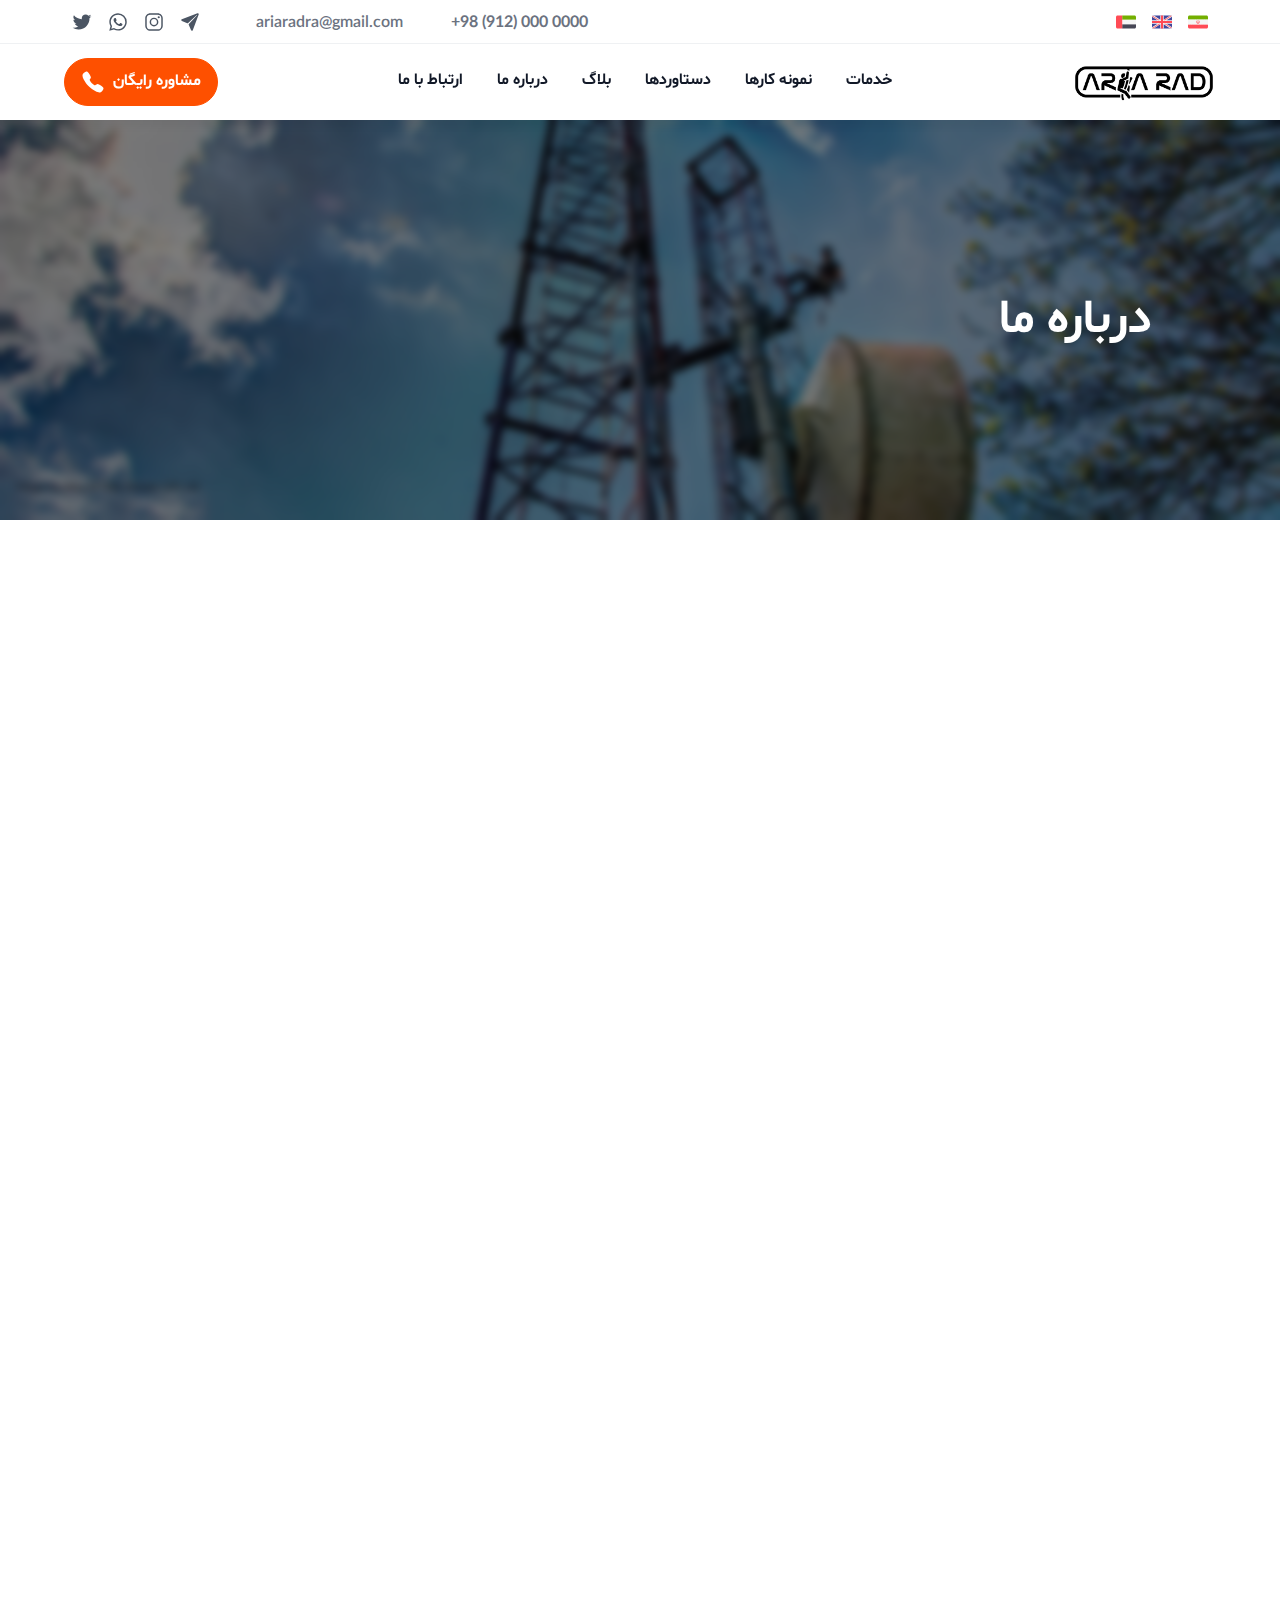
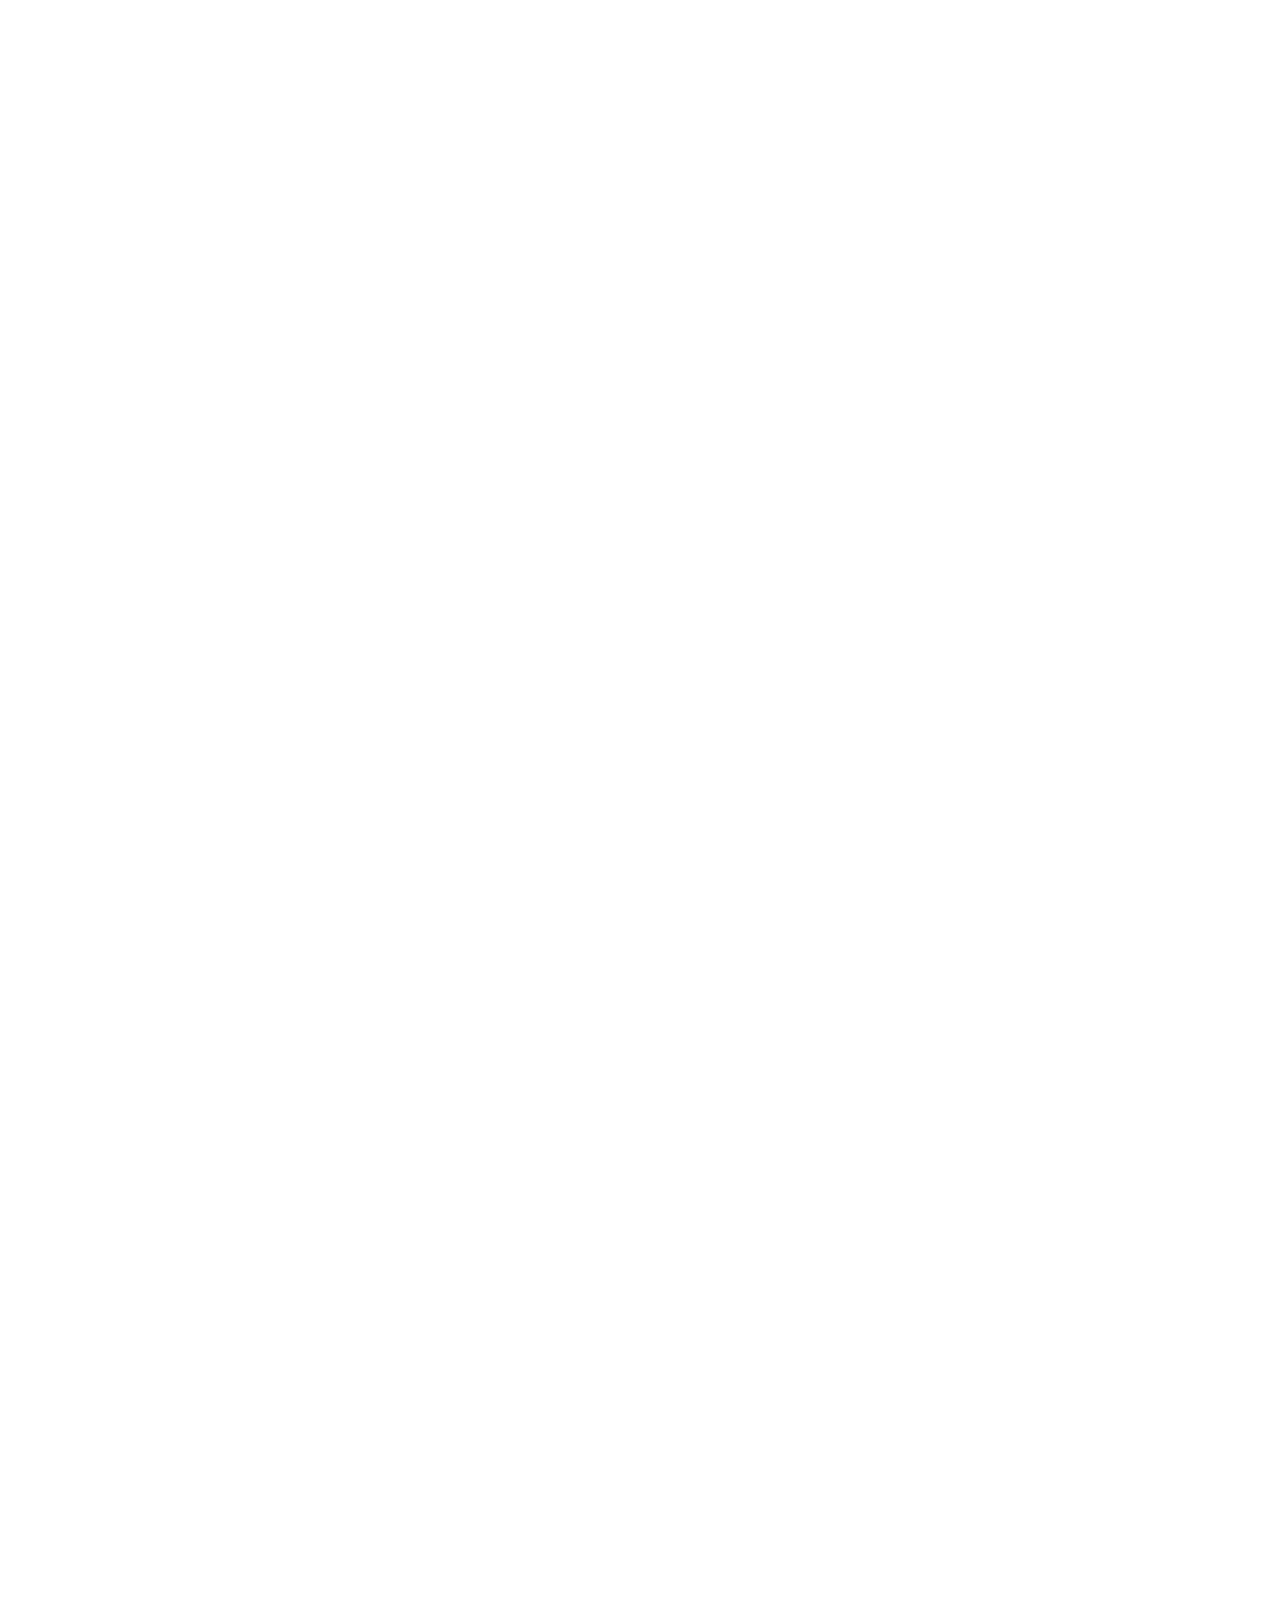
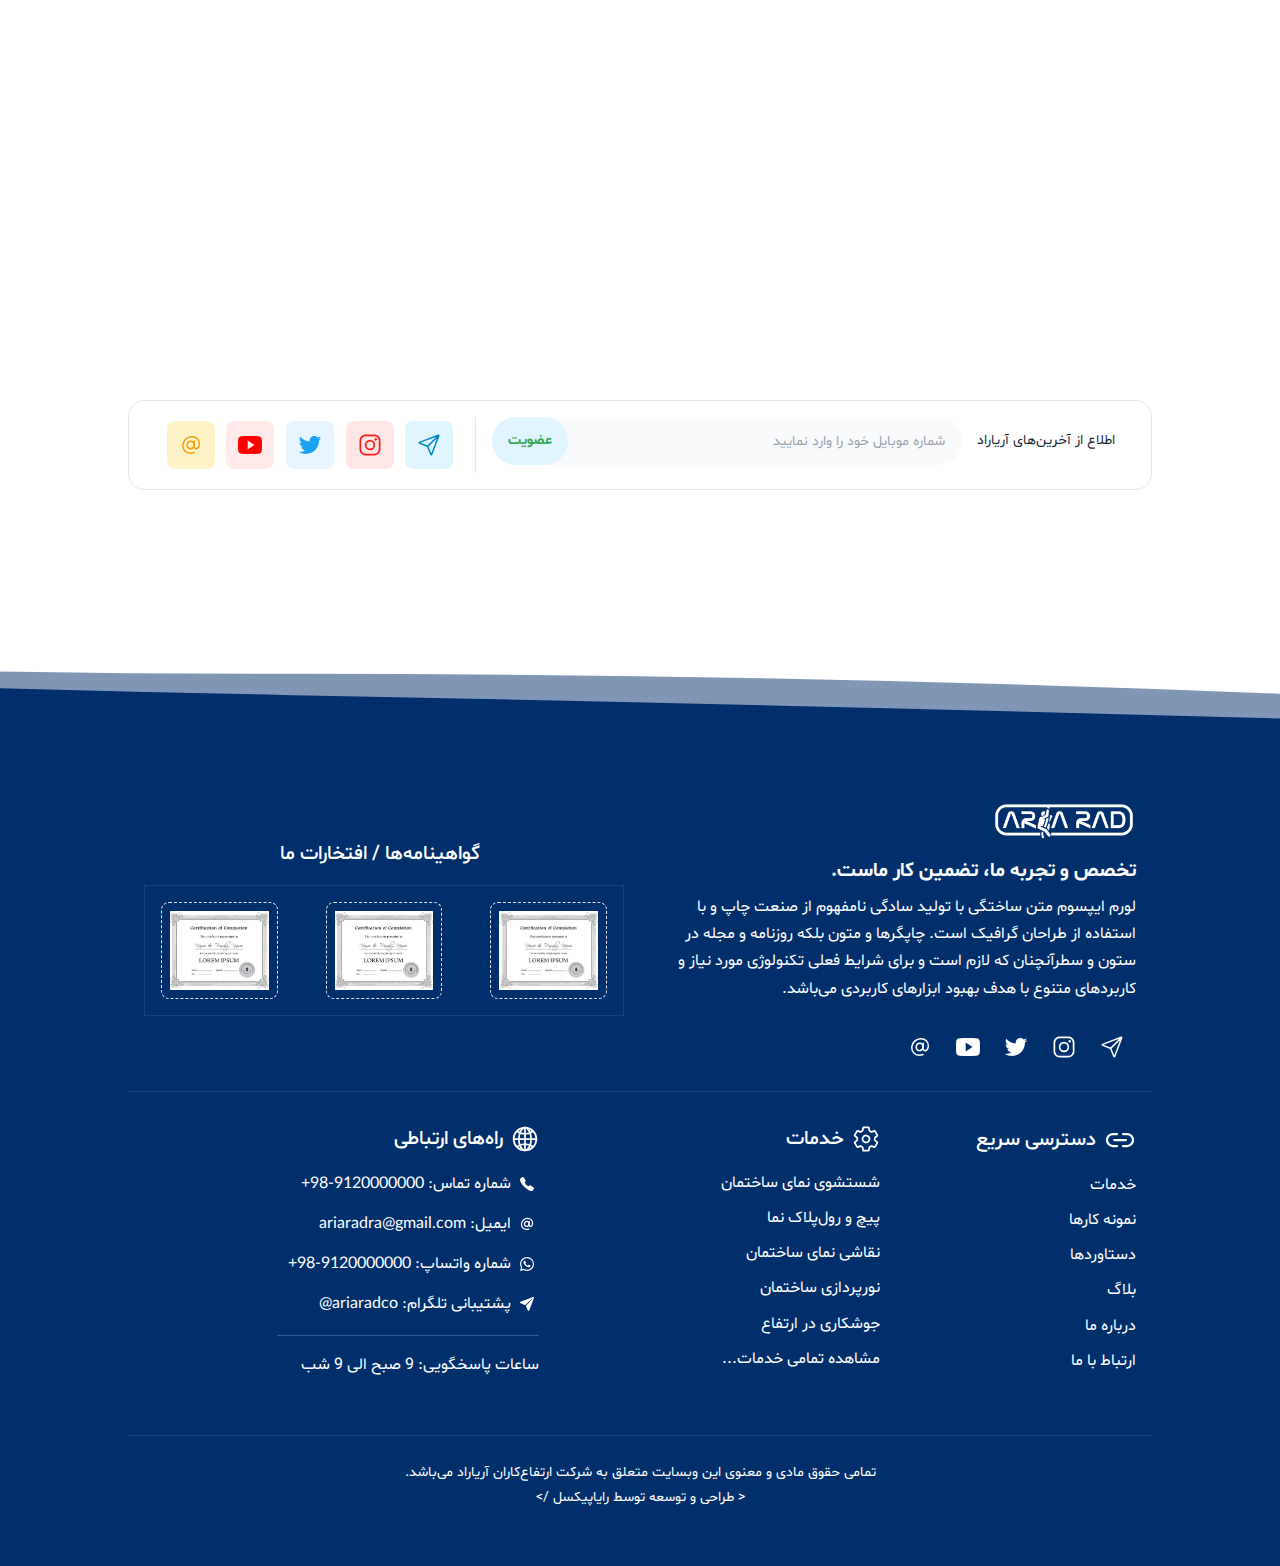
==== about.html @ 6d5ae5bd "+" ====
<!DOCTYPE html>
<html lang="fa-IR" dir="rtl" data-theme="light">

<head>
    <!-- BEGIN: Default Head -->

    <!-- BEGIN: HTML Meta Tags -->
    <meta charset="UTF-8" />
    <meta http-equiv="X-UA-Compatible" content="IE=edge" />
    <meta name="viewport" content="width=device-width, initial-scale=1.0" />
    <meta name="theme-color" content="#FF9900" />
    <meta name="description" content="Aria Rad - Rope Access" />
    <meta name="keywords" content="Aria Rad - Rope Access" />
    <meta name="author" content="Aria Rad - Rope Access" />
    <link href="./assets/img/logo.png" rel="shortcut icon" />
    <title>Aria Rad - Rope Access</title>
    <link rel="home" href="https://ariarad-co.com" />
    <!-- END: HTML Meta Tags -->

    <!-- BEGIN: Facebook Meta Tags -->
    <meta property="og:url" content="https://ariarad-co.com/" />
    <meta property="og:locale" content="fa_IR" />
    <meta property="og:type" content="website" />
    <meta property="og:title" content="Aria Rad - Rope Access" />
    <meta property="og:site_name" content="Aria Rad - Rope Access" />
    <meta property="og:description" content="Aria Rad - Rope Access" />
    <!-- END: Facebook Meta Tags -->

    <!-- BEGIN: Twitter Meta Tags -->
    <meta name="twitter:card" content="summary_large_image" />
    <meta property="twitter:domain" content="ariarad-co.com" />
    <meta property="twitter:url" content="https://ariarad-co.com/" />
    <meta name="twitter:title" content="Aria Rad - Rope Access" />
    <meta name="twitter:description" content="Aria Rad - Rope Access" />
    <!-- END: Twitter Meta Tags -->

    <!-- END: Default Head -->

    
  <script type="module" crossorigin src="./assets/js/ignore.js"></script>
    <link rel="modulepreload" href="./assets/js/index.js">
    <link rel="stylesheet" href="./assets/css/index.css">
  </head>

<body>
    <div class="app" x-data="{mobileMenuOpen: false, toggleMenu() { this.mobileMenuOpen = ! this.mobileMenuOpen }, contactOpen: false, toggleContact() { this.contactOpen = ! this.contactOpen }, sticky: false,
    lastPos: window.scrollY + 0,
    scroll() {
        if (window.innerWidth >= 1024) {
            this.sticky = window.scrollY > this.$refs.header.offsetHeight;
        } else {
            this.sticky = false;
        }
        this.lastPos = window.scrollY;
    }}">
        <!-- BEGIN: Loader -->
        <!-- <div id="preloader"
            class="bg-theme-blue z-50 fixed top-0 bottom-0 left-0 right-0 w-screen h-screen overflow-hidden grid justify-center items-center select-none">
            <div class="text-white text-6xl animate-pulse opacity-75">RAYA PIXEL</div>
            <span class="sr-only">Site Pre-Loader</span>
        </div> -->
        <!-- END: Loader -->

        <!-- BEGIN: Desktop Top Header -->
        <header id="top-header"
            class="hidden bg-white lg:flex items-center justify-center z-10 border-b border-opacity-60 w-full h-11 lg:px-16"
            x-ref="header">
            <!-- BEGIN: Desktop Top Header Start Section -->
            <div class="w-3/12 h-11 lg:flex items-center justify-start">
                <!-- BEGIN: Language Buttons -->
                <a href="#" class="btn btn-sm border-none bg-transparent hover:bg-transparent p-0 mx-2">
                    <img src="./assets/img/iran.svg" width="20" height="20" alt="" loading="lazy" />
                </a>
                <a href="#" class="btn btn-sm border-none bg-transparent hover:bg-transparent p-0 mx-2">
                    <img src="./assets/img/uk.svg" width="20" height="20" alt="" loading="lazy" />
                </a>
                <a href="#" class="btn btn-sm border-none bg-transparent hover:bg-transparent p-0 mx-2">
                    <img src="./assets/img/uae.svg" width="20" height="20" alt="" loading="lazy" />
                </a>
                <!-- END: Language Buttons -->
            </div>
            <!-- END: Desktop Top Header Start Section -->

            <!-- BEGIN: Desktop Top Header End Section -->
            <div class="w-9/12 h-11 lg:flex items-center justify-end">
                <!-- BEGIN: Desktop Header Mobile Number -->
                <a href="tel:09120000000"
                    class="inline-flex w-max h-full place-items-center ml-6 font-bold font-lato text-gray-500"
                    dir="ltr">
                    +98 (912) 000 0000
                </a>
                <!-- END: Desktop Header Mobile Number -->

                <!-- BEGIN: Desktop Header Mail Address -->
                <a href="mailto:ariaradra@gmail.com"
                    class="inline-flex w-max h-full place-items-center mx-6 font-semibold font-lato text-gray-500"
                    dir="ltr">
                    ariaradra@gmail.com
                </a>
                <!-- END: Desktop Header Mail Address -->

                <!-- BEGIN: Desktop Header Social Media Icons -->
                <div class="h-12 flex items-center justify-between mr-6">
                    <a href="tg://resolve?domain=ariaradco" class="telegram mx-2 text-gray-600">
                        <svg xmlns="http://www.w3.org/2000/svg" width="20" height="20" viewBox="0 0 512 512">
                            <path
                                d="M473 39.05a24 24 0 00-25.5-5.46L47.47 185h-.08a24 24 0 001 45.16l.41.13 137.3 58.63a16 16 0 0015.54-3.59L422 80a7.07 7.07 0 0110 10L226.66 310.26a16 16 0 00-3.59 15.54l58.65 137.38c.06.2.12.38.19.57 3.2 9.27 11.3 15.81 21.09 16.25h1a24.63 24.63 0 0023-15.46L478.39 64.62A24 24 0 00473 39.05z"
                                fill="currentColor" />
                        </svg>
                    </a>
                    <a href="https://instagram.com/ariaradco" class="instagram mx-2 text-gray-600">
                        <svg xmlns="http://www.w3.org/2000/svg" width="20" height="20" viewBox="0 0 512 512">
                            <path
                                d="M349.33 69.33a93.62 93.62 0 0193.34 93.34v186.66a93.62 93.62 0 01-93.34 93.34H162.67a93.62 93.62 0 01-93.34-93.34V162.67a93.62 93.62 0 0193.34-93.34h186.66m0-37.33H162.67C90.8 32 32 90.8 32 162.67v186.66C32 421.2 90.8 480 162.67 480h186.66C421.2 480 480 421.2 480 349.33V162.67C480 90.8 421.2 32 349.33 32z"
                                fill="currentColor" />
                            <path
                                d="M377.33 162.67a28 28 0 1128-28 27.94 27.94 0 01-28 28zM256 181.33A74.67 74.67 0 11181.33 256 74.75 74.75 0 01256 181.33m0-37.33a112 112 0 10112 112 112 112 0 00-112-112z"
                                fill="currentColor" />
                        </svg>
                    </a>
                    <a href="https://wa.me/989120000000" class="whatsapp mx-2 text-gray-600">
                        <svg xmlns="http://www.w3.org/2000/svg" width="20" height="20" viewBox="0 0 512 512">
                            <path
                                d="M414.73 97.1A222.14 222.14 0 00256.94 32C134 32 33.92 131.58 33.87 254a220.61 220.61 0 0029.78 111L32 480l118.25-30.87a223.63 223.63 0 00106.6 27h.09c122.93 0 223-99.59 223.06-222A220.18 220.18 0 00414.73 97.1zM256.94 438.66h-.08a185.75 185.75 0 01-94.36-25.72l-6.77-4-70.17 18.32 18.73-68.09-4.41-7A183.46 183.46 0 0171.53 254c0-101.73 83.21-184.5 185.48-184.5a185 185 0 01185.33 184.64c-.04 101.74-83.21 184.52-185.4 184.52zm101.69-138.19c-5.57-2.78-33-16.2-38.08-18.05s-8.83-2.78-12.54 2.78-14.4 18-17.65 21.75-6.5 4.16-12.07 1.38-23.54-8.63-44.83-27.53c-16.57-14.71-27.75-32.87-31-38.42s-.35-8.56 2.44-11.32c2.51-2.49 5.57-6.48 8.36-9.72s3.72-5.56 5.57-9.26.93-6.94-.46-9.71-12.54-30.08-17.18-41.19c-4.53-10.82-9.12-9.35-12.54-9.52-3.25-.16-7-.2-10.69-.2a20.53 20.53 0 00-14.86 6.94c-5.11 5.56-19.51 19-19.51 46.28s20 53.68 22.76 57.38 39.3 59.73 95.21 83.76a323.11 323.11 0 0031.78 11.68c13.35 4.22 25.5 3.63 35.1 2.2 10.71-1.59 33-13.42 37.63-26.38s4.64-24.06 3.25-26.37-5.11-3.71-10.69-6.48z"
                                fill-rule="evenodd" fill="currentColor" />
                        </svg>
                    </a>
                    <a href="https://twitter.com/ariaradco" class="twitter mx-2 text-gray-600">
                        <svg xmlns="http://www.w3.org/2000/svg" width="20" height="20" viewBox="0 0 512 512">
                            <path
                                d="M496 109.5a201.8 201.8 0 01-56.55 15.3 97.51 97.51 0 0043.33-53.6 197.74 197.74 0 01-62.56 23.5A99.14 99.14 0 00348.31 64c-54.42 0-98.46 43.4-98.46 96.9a93.21 93.21 0 002.54 22.1 280.7 280.7 0 01-203-101.3A95.69 95.69 0 0036 130.4c0 33.6 17.53 63.3 44 80.7A97.5 97.5 0 0135.22 199v1.2c0 47 34 86.1 79 95a100.76 100.76 0 01-25.94 3.4 94.38 94.38 0 01-18.51-1.8c12.51 38.5 48.92 66.5 92.05 67.3A199.59 199.59 0 0139.5 405.6a203 203 0 01-23.5-1.4A278.68 278.68 0 00166.74 448c181.36 0 280.44-147.7 280.44-275.8 0-4.2-.11-8.4-.31-12.5A198.48 198.48 0 00496 109.5z"
                                fill="currentColor" />
                        </svg>
                    </a>
                </div>
                <!-- END: Desktop Header Social Media Icons -->
            </div>
            <!-- END: Desktop Top Header End Section -->
        </header>
        <!-- ENd: Desktop Top Header -->

        <!-- BEGIN: Navbar -->
        <nav id="navbar-side"
            class="navbar-slide z-10 bg-white fixed lg:absolute top-0 lg:top-11 right-0 left-0 flex items-center justify-between w-full min-h-mobile-nav lg:min-h-nav border-none mx-auto py-2 lg:py-0 px-2 lg:px-16"
            @scroll.window="scroll()" :class="sticky && 'sticky'">

            <!-- BEGIN: Site Logo Mobile/Tablet -->
            <a href="#" class="lg:hidden mx-2">
                <img src="./assets/img/logo.png" alt="" width="96" height="48" loading="lazy" />
                <span class="sr-only">Site Logo Mobile</span>
            </a>
            <!-- END: Site Logo Mobile/Tablet -->

            <!-- BEGIN: Mobile Menu Buttons -->
            <div class="order-first lg:hidden flex place-items-center">
                <!-- Navigation Menu Open/Close Button -->
                <button id="mobile-nav-btn"
                    class="text-gray-800 btn p-0 mx-2 bg-transparent hover:bg-transparent border-none"
                    @click="toggleMenu()">
                    <svg xmlns="http://www.w3.org/2000/svg" width="32" height="32" viewBox="0 0 24 24" fill="none"
                        stroke="currentColor" stroke-width="1.5" stroke-linecap="round" stroke-linejoin="round"
                        class="transform -rotate-90">
                        <line x1="18" y1="24" x2="18" y2="10"></line>
                        <line x1="12" y1="24" x2="12" y2="4"></line>
                        <line x1="6" y1="24" x2="6" y2="14"></line>
                    </svg>
                    <span class="sr-only">Mobile Navigation Menu Open Button</span>
                </button>

                <!-- Mobile Top Call Button -->
                <button class="text-gray-800 btn p-0 mx-2 bg-transparent hover:bg-transparent border-none"
                    @click="toggleContact()">
                    <svg xmlns="http://www.w3.org/2000/svg" width="32" height="32" viewBox="0 0 512 512">
                        <path
                            d="M451 374c-15.88-16-54.34-39.35-73-48.76-24.3-12.24-26.3-13.24-45.4.95-12.74 9.47-21.21 17.93-36.12 14.75s-47.31-21.11-75.68-49.39-47.34-61.62-50.53-76.48 5.41-23.23 14.79-36c13.22-18 12.22-21 .92-45.3-8.81-18.9-32.84-57-48.9-72.8C119.9 44 119.9 47 108.83 51.6A160.15 160.15 0 0083 65.37C67 76 58.12 84.83 51.91 98.1s-9 44.38 23.07 102.64 54.57 88.05 101.14 134.49S258.5 406.64 310.85 436c64.76 36.27 89.6 29.2 102.91 23s22.18-15 32.83-31a159.09 159.09 0 0013.8-25.8C465 391.17 468 391.17 451 374z"
                            fill="none" stroke="currentColor" stroke-miterlimit="10" stroke-width="32" />
                    </svg>
                    <span class="sr-only">Mobile Call Button</span>
                </button>
            </div>
            <!-- END: Mobile Menu Button -->

            <!-- BEGIN: Mobile Menu Overlay -->
            <div id="mobile-menu-overlay"
                class="z-20 fixed top-0 bottom-0 left-0 right-0 bg-black bg-opacity-50 w-full h-full cursor-pointer hidden"
                @click="toggleMenu()" :class="mobileMenuOpen && 'show'">
            </div>
            <!-- END: Mobile Menu Overlay -->

            <div id="navbar-side-panel"
                class="navbar-side-panel bg-white lg:bg-transparent text-gray-900 fixed top-0 bottom-0 left-0 z-30 w-80 lg:w-full max-w-screen lg:flex lg:items-center lg:justify-between lg:relative font-medium whitespace-nowrap hide lg:px-0 lg:py-0 lg:min-h-nav"
                :class="mobileMenuOpen && 'show'">

                <!-- BEGIN: Site Logo Desktop -->
                <div class="hidden lg:inline-block ml-8 mr-2 lg:ml-0 lg:mr-0">
                    <a href="#">
                        <img src="./assets/img/logo.png" alt="" class="w-auto max-h-12" width="96" height="48"
                            loading="lazy" />
                        <span class="sr-only">Site Logo Desktop</span>
                    </a>
                </div>
                <!-- END: Site Logo Desktop -->

                <!-- BEGIN: Mobile Side Menu Top Section -->
                <div class="lg:hidden text-center mx-auto bg-theme text-white">

                    <!-- BEGIN: Mobile Side Menu Top Section: Header Row -->
                    <div class="flex justify-end items-center p-3">
                        <!-- BEGIN: Mobile Side Menu Close Button -->
                        <button id="mobile-menu-back" class="inline-block focus:outline-none" @click="toggleMenu()">
                            <svg xmlns="http://www.w3.org/2000/svg" width="28" height="28" fill="none"
                                viewBox="0 0 512 512" class="inline-block stroke-current">
                                <path xmlns="http://www.w3.org/2000/svg" fill="none" stroke="currentColor"
                                    stroke-linecap="round" stroke-linejoin="round" stroke-width="48"
                                    d="M244 400L100 256l144-144M120 256h292" />
                            </svg>
                            <span class="sr-only">Mobile Navigation Menu Button</span>
                        </button>
                        <!-- END: Mobile Side Menu Close Button -->
                    </div>
                    <!-- END: Mobile Side Menu Top Section: Header Row -->

                    <!-- BEGIN: Mobile Side Menu Top Section: Content Row -->
                    <div class="flex justify-center items-center flex-col px-2 pt-2 pb-6">
                        <!-- BEGIN: Mobile Header Social Media Icons -->
                        <div class="text-xl">شبکه‌های اجتماعی ما</div>
                        <div class="flex items-center justify-center mt-4">
                            <!-- BEGIN: Social Media Icons -->
                            <a href="#" class="telegram mx-2 text-white">
                                <svg xmlns="http://www.w3.org/2000/svg" width="20" height="20" viewBox="0 0 512 512">
                                    <path
                                        d="M473 39.05a24 24 0 00-25.5-5.46L47.47 185h-.08a24 24 0 001 45.16l.41.13 137.3 58.63a16 16 0 0015.54-3.59L422 80a7.07 7.07 0 0110 10L226.66 310.26a16 16 0 00-3.59 15.54l58.65 137.38c.06.2.12.38.19.57 3.2 9.27 11.3 15.81 21.09 16.25h1a24.63 24.63 0 0023-15.46L478.39 64.62A24 24 0 00473 39.05z"
                                        fill="currentColor" />
                                </svg>
                            </a>
                            <a href="#" class="instagram mx-2 text-white">
                                <svg xmlns="http://www.w3.org/2000/svg" width="20" height="20" viewBox="0 0 512 512">
                                    <path
                                        d="M349.33 69.33a93.62 93.62 0 0193.34 93.34v186.66a93.62 93.62 0 01-93.34 93.34H162.67a93.62 93.62 0 01-93.34-93.34V162.67a93.62 93.62 0 0193.34-93.34h186.66m0-37.33H162.67C90.8 32 32 90.8 32 162.67v186.66C32 421.2 90.8 480 162.67 480h186.66C421.2 480 480 421.2 480 349.33V162.67C480 90.8 421.2 32 349.33 32z"
                                        fill="currentColor" />
                                    <path
                                        d="M377.33 162.67a28 28 0 1128-28 27.94 27.94 0 01-28 28zM256 181.33A74.67 74.67 0 11181.33 256 74.75 74.75 0 01256 181.33m0-37.33a112 112 0 10112 112 112 112 0 00-112-112z"
                                        fill="currentColor" />
                                </svg>
                            </a>
                            <a href="#" class="whatsapp mx-2 text-white">
                                <svg xmlns="http://www.w3.org/2000/svg" width="20" height="20" viewBox="0 0 512 512">
                                    <path
                                        d="M414.73 97.1A222.14 222.14 0 00256.94 32C134 32 33.92 131.58 33.87 254a220.61 220.61 0 0029.78 111L32 480l118.25-30.87a223.63 223.63 0 00106.6 27h.09c122.93 0 223-99.59 223.06-222A220.18 220.18 0 00414.73 97.1zM256.94 438.66h-.08a185.75 185.75 0 01-94.36-25.72l-6.77-4-70.17 18.32 18.73-68.09-4.41-7A183.46 183.46 0 0171.53 254c0-101.73 83.21-184.5 185.48-184.5a185 185 0 01185.33 184.64c-.04 101.74-83.21 184.52-185.4 184.52zm101.69-138.19c-5.57-2.78-33-16.2-38.08-18.05s-8.83-2.78-12.54 2.78-14.4 18-17.65 21.75-6.5 4.16-12.07 1.38-23.54-8.63-44.83-27.53c-16.57-14.71-27.75-32.87-31-38.42s-.35-8.56 2.44-11.32c2.51-2.49 5.57-6.48 8.36-9.72s3.72-5.56 5.57-9.26.93-6.94-.46-9.71-12.54-30.08-17.18-41.19c-4.53-10.82-9.12-9.35-12.54-9.52-3.25-.16-7-.2-10.69-.2a20.53 20.53 0 00-14.86 6.94c-5.11 5.56-19.51 19-19.51 46.28s20 53.68 22.76 57.38 39.3 59.73 95.21 83.76a323.11 323.11 0 0031.78 11.68c13.35 4.22 25.5 3.63 35.1 2.2 10.71-1.59 33-13.42 37.63-26.38s4.64-24.06 3.25-26.37-5.11-3.71-10.69-6.48z"
                                        fill-rule="evenodd" fill="currentColor" />
                                </svg>
                            </a>
                            <a href="#" class="twitter mx-2 text-white">
                                <svg xmlns="http://www.w3.org/2000/svg" width="20" height="20" viewBox="0 0 512 512">
                                    <path
                                        d="M496 109.5a201.8 201.8 0 01-56.55 15.3 97.51 97.51 0 0043.33-53.6 197.74 197.74 0 01-62.56 23.5A99.14 99.14 0 00348.31 64c-54.42 0-98.46 43.4-98.46 96.9a93.21 93.21 0 002.54 22.1 280.7 280.7 0 01-203-101.3A95.69 95.69 0 0036 130.4c0 33.6 17.53 63.3 44 80.7A97.5 97.5 0 0135.22 199v1.2c0 47 34 86.1 79 95a100.76 100.76 0 01-25.94 3.4 94.38 94.38 0 01-18.51-1.8c12.51 38.5 48.92 66.5 92.05 67.3A199.59 199.59 0 0139.5 405.6a203 203 0 01-23.5-1.4A278.68 278.68 0 00166.74 448c181.36 0 280.44-147.7 280.44-275.8 0-4.2-.11-8.4-.31-12.5A198.48 198.48 0 00496 109.5z"
                                        fill="currentColor" />
                                </svg>
                            </a>
                            <a href="#" class="gmail mx-2 text-white">
                                <svg xmlns="http://www.w3.org/2000/svg" width="20" height="20" viewBox="0 0 512 512">
                                    <path
                                        d="M320 254.27c-4.5 51-40.12 80-80.55 80s-67.34-35.82-63.45-80 37.12-80 77.55-80 70.33 36 66.45 80z"
                                        fill="none" stroke="currentColor" stroke-linecap="round" stroke-linejoin="round"
                                        stroke-width="40" />
                                    <path
                                        d="M319.77 415.77c-28.56 12-47.28 14.5-79.28 14.5-97.2 0-169-78.8-160.49-176s94.31-176 191.51-176C381 78.27 441.19 150 432.73 246c-6.31 71.67-52.11 92.32-76.09 88.07-22.56-4-41.18-24.42-37.74-63.5l8.48-96.25"
                                        fill="none" stroke="currentColor" stroke-linecap="round" stroke-linejoin="round"
                                        stroke-width="40" />
                                </svg>
                            </a>
                            <!-- END: Social Media Icons -->

                            <!-- <div class="divider divider-vertical h-6 mx-2 self-center opacity-50"></div> -->
                        </div>
                        <!-- BEGIN: Mobile Header Social Media Icons -->
                    </div>
                    <!-- END: Mobile Side Menu Top Section: Content Row -->
                </div>
                <!-- END: Mobile Side Menu Top Section -->

                <!-- BEGIN: Nav Menu -->
                <ul class="lg:flex lg:items-center lg:space-x-0 lg:h-max lg:min-h-nav">
                    <!-- BEGIN: Nav Menu Items -->
                    <li>
                        <a href="#" class="btn text-base btn-ghost hover:bg-transparent w-full lg:w-none">
                            خدمات
                        </a>
                    </li>
                    <li>
                        <a href="#" class="btn text-base btn-ghost hover:bg-transparent w-full lg:w-none">
                            نمونه کارها
                        </a>
                    </li>
                    <li>
                        <a href="#" class="btn text-base btn-ghost hover:bg-transparent w-full lg:w-none">
                            دستاوردها
                        </a>
                    </li>
                    <li class="active">
                        <a href="#" class="btn text-base btn-ghost hover:bg-transparent w-full lg:w-none">
                            بلاگ
                        </a>
                    </li>
                    <li>
                        <a href="#" class="btn text-base btn-ghost hover:bg-transparent w-full lg:w-none">
                            درباره ما
                        </a>
                    </li>
                    <li>
                        <a href="#" class="btn text-base btn-ghost hover:bg-transparent w-full lg:w-none">
                            ارتباط با ما
                        </a>
                    </li>
                    <!-- END: Nav Menu Items -->
                </ul>
                <!-- END: Nav Menu -->

                <!-- BEGIN: Desktop Contact us Button -->
                <div class="hidden lg:block">
                    <a href="tel:098102154"
                        class="btn bg-theme-btn-contact hover:bg-theme-btn-contact-hover border-theme-btn-contact hover:border-theme-btn-contact-hover rounded-full h-max">
                        <span class="text-base font-bold">مشاوره رایگان</span>
                        <svg xmlns="http://www.w3.org/2000/svg" width="24" height="24" fill="none" viewBox="0 0 512 512"
                            class="inline-block mr-2 fill-current">
                            <path
                                d='M391 480c-19.52 0-46.94-7.06-88-30-49.93-28-88.55-53.85-138.21-103.38C116.91 298.77 93.61 267.79 61 208.45c-36.84-67-30.56-102.12-23.54-117.13C45.82 73.38 58.16 62.65 74.11 52a176.3 176.3 0 0128.64-15.2c1-.43 1.93-.84 2.76-1.21 4.95-2.23 12.45-5.6 21.95-2 6.34 2.38 12 7.25 20.86 16 18.17 17.92 43 57.83 52.16 77.43 6.15 13.21 10.22 21.93 10.23 31.71 0 11.45-5.76 20.28-12.75 29.81-1.31 1.79-2.61 3.5-3.87 5.16-7.61 10-9.28 12.89-8.18 18.05 2.23 10.37 18.86 41.24 46.19 68.51s57.31 42.85 67.72 45.07c5.38 1.15 8.33-.59 18.65-8.47 1.48-1.13 3-2.3 4.59-3.47 10.66-7.93 19.08-13.54 30.26-13.54h.06c9.73 0 18.06 4.22 31.86 11.18 18 9.08 59.11 33.59 77.14 51.78 8.77 8.84 13.66 14.48 16.05 20.81 3.6 9.53.21 17-2 22-.37.83-.78 1.74-1.21 2.75a176.49 176.49 0 01-15.29 28.58c-10.63 15.9-21.4 28.21-39.38 36.58A67.42 67.42 0 01391 480z' />
                        </svg>
                        <span class="sr-only">Desktop Contact Us Button</span>
                    </a>
                </div>
                <!-- END: Desktop Contact us Button -->
            </div>

            <!-- BEGIN: Mobile Contact us Button -->
            <div id="mobile-contactus-btn" class="w-full max-w-screen fixed -bottom-36 left-0 right-0 z-10 p-4"
                :class="contactOpen && 'show'">

                <!-- Contact BTN Container -->
                <div class="grid grid-cols-3 gap-2 bg-white bg-opacity-50 rounded-box p-1">
                    <!-- Call BTN -->
                    <a href="tel:09120000000"
                        class="flex flex-col place-items-center py-2 bg-theme-orange text-white text-center rounded-box">
                        <svg xmlns="http://www.w3.org/2000/svg" class="block mx-auto stroke-current mb-2" width="28"
                            height="28" fill="none" viewBox="0 0 512 512">
                            <path xmlns="http://www.w3.org/2000/svg"
                                d="M451 374c-15.88-16-54.34-39.35-73-48.76-24.3-12.24-26.3-13.24-45.4.95-12.74 9.47-21.21 17.93-36.12 14.75s-47.31-21.11-75.68-49.39-47.34-61.62-50.53-76.48 5.41-23.23 14.79-36c13.22-18 12.22-21 .92-45.3-8.81-18.9-32.84-57-48.9-72.8C119.9 44 119.9 47 108.83 51.6A160.15 160.15 0 0083 65.37C67 76 58.12 84.83 51.91 98.1s-9 44.38 23.07 102.64 54.57 88.05 101.14 134.49S258.5 406.64 310.85 436c64.76 36.27 89.6 29.2 102.91 23s22.18-15 32.83-31a159.09 159.09 0 0013.8-25.8C465 391.17 468 391.17 451 374z"
                                fill="currentColor" stroke="none" stroke-miterlimit="10" stroke-width="32" />
                        </svg>
                        <span class="text-xs block">
                            مشاوره تلفنی
                        </span>
                        <span class="sr-only">Mobile Contact Us Button</span>
                    </a>

                    <!-- Whatsapp BTN -->
                    <a href="https://wa.me/989120000000"
                        class="flex flex-col place-items-center py-2 bg-theme-green text-white text-center rounded-box">
                        <svg xmlns="http://www.w3.org/2000/svg" class="block mx-auto stroke-current mb-2" width="28"
                            height="28" fill="none" viewBox="0 0 512 512">
                            <path
                                d="M414.73 97.1A222.14 222.14 0 00256.94 32C134 32 33.92 131.58 33.87 254a220.61 220.61 0 0029.78 111L32 480l118.25-30.87a223.63 223.63 0 00106.6 27h.09c122.93 0 223-99.59 223.06-222A220.18 220.18 0 00414.73 97.1zM256.94 438.66h-.08a185.75 185.75 0 01-94.36-25.72l-6.77-4-70.17 18.32 18.73-68.09-4.41-7A183.46 183.46 0 0171.53 254c0-101.73 83.21-184.5 185.48-184.5a185 185 0 01185.33 184.64c-.04 101.74-83.21 184.52-185.4 184.52zm101.69-138.19c-5.57-2.78-33-16.2-38.08-18.05s-8.83-2.78-12.54 2.78-14.4 18-17.65 21.75-6.5 4.16-12.07 1.38-23.54-8.63-44.83-27.53c-16.57-14.71-27.75-32.87-31-38.42s-.35-8.56 2.44-11.32c2.51-2.49 5.57-6.48 8.36-9.72s3.72-5.56 5.57-9.26.93-6.94-.46-9.71-12.54-30.08-17.18-41.19c-4.53-10.82-9.12-9.35-12.54-9.52-3.25-.16-7-.2-10.69-.2a20.53 20.53 0 00-14.86 6.94c-5.11 5.56-19.51 19-19.51 46.28s20 53.68 22.76 57.38 39.3 59.73 95.21 83.76a323.11 323.11 0 0031.78 11.68c13.35 4.22 25.5 3.63 35.1 2.2 10.71-1.59 33-13.42 37.63-26.38s4.64-24.06 3.25-26.37-5.11-3.71-10.69-6.48z"
                                fill-rule="evenodd" fill="currentColor" />
                        </svg>
                        <span class="text-xs block">
                            پشتیبان واتس‌اپ
                        </span>
                        <span class="sr-only">Mobile Contact Us Button</span>
                    </a>

                    <!-- Telegram BTN -->
                    <a href="tg://resolve?domain=ariaradco"
                        class="flex flex-col place-items-center py-2 bg-social-telegram text-white text-center rounded-box">
                        <svg xmlns="http://www.w3.org/2000/svg" class="block mx-auto stroke-current mb-2" width="28"
                            height="28" fill="none" viewBox="0 0 512 512">
                            <path
                                d="M473 39.05a24 24 0 00-25.5-5.46L47.47 185h-.08a24 24 0 001 45.16l.41.13 137.3 58.63a16 16 0 0015.54-3.59L422 80a7.07 7.07 0 0110 10L226.66 310.26a16 16 0 00-3.59 15.54l58.65 137.38c.06.2.12.38.19.57 3.2 9.27 11.3 15.81 21.09 16.25h1a24.63 24.63 0 0023-15.46L478.39 64.62A24 24 0 00473 39.05z"
                                fill="currentColor" />
                        </svg>
                        <span class="text-xs block">
                            پشتیبان تلگرام
                        </span>
                        <span class="sr-only">Mobile Contact Us Button</span>
                    </a>
                </div>

            </div>
            <!-- END: Mobile Contact us Button -->
        </nav>
        <!-- END: Navbar -->

        <!-- BEGIN: Main -->
        <main>

            <!-- BEGIN: Hero Section -->
            <section class="mt-16 lg:mt-16 lg:pt-3 relative">
                <div
                    class="grid grid-rows-1 min-h-head-section md:min-h-head-section-md lg:min-h-head-section-lg max-h-head-section md:max-h-head-section-md lg:max-h-head-section-lg">
                    <img src="./assets/img/hero-03.jpg" alt=""
                        class="w-full min-h-head-section md:min-h-head-section-md lg:min-h-head-section-lg max-h-head-section md:max-h-head-section-md lg:max-h-head-section-lg object-cover">

                    <div
                        class="flex bg-black bg-opacity-50 backdrop-filter backdrop-blur-sm relative min-h-head-section md:min-h-head-section-md lg:min-h-head-section-lg max-h-head-section md:max-h-head-section-md lg:max-h-head-section-lg">
                        <div class="container flex flex-col justify-center py-3">
                            <h1 class="max-w-max text-3xl md:text-4xl lg:text-5xl font-bold text-white">
                                درباره ما
                            </h1>
                        </div>
                    </div>
                </div>
            </section>
            <!-- END: Hero Section -->

            <!-- BEGIN: About Section -->
            <section class="py-12 lg:py-20 min-h-section lg:min-h-section-lg">
                <div class="container">



                </div>
            </section>
            <!-- END: About Section -->

            <!-- BEGIN: Certificates Section -->
            <section class="py-12 lg:py-20 min-h-section lg:min-h-section-lg">
                <div class="container">



                </div>
            </section>
            <!-- END: Certificates Section -->

            <!-- BEGIN: Video Section -->
            <section class="py-12 lg:py-20 min-h-section lg:min-h-section-lg">
                <div class="container">



                </div>
            </section>
            <!-- END: Video Section -->

            <!-- BEGIN: Team Section -->
            <section class="py-12 lg:py-20 min-h-section lg:min-h-section-lg">
                <div class="container">



                </div>
            </section>
            <!-- END: Team Section -->

            <!-- BEGIN: Contact Section -->
            <section class="py-12 lg:py-20 min-h-section lg:min-h-section-lg">
                <div class="container">

                    

                </div>
            </section>
            <!-- END: Contact Section -->

            <!-- BEGIN: SMS Subscribe Section -->
            <section id="sms-subscribe" class="py-12 lg:py-20 min-h-section">
                <div class="container">
                    <div
                        class="border rounded-box p-4 lg:p-4 focus-within:border-theme focus-within:border-opacity-75 transition-colors duration-300">
                        <div class="grid grid-cols-1 lg:grid-cols-3">
                            <!-- Subscribe Side -->
                            <div class="lg:col-span-2 px-2 lg:px-4 lg:border-l mb-4 lg:mb-0">
                                <form action="" class="form-control lg:flex-row items-center justify-between">
                                    <label class="label">
                                        <span class="label-text">
                                            اطلاع از آخرین‌های آریاراد
                                        </span>
                                    </label>
                                    <div class="w-full lg:w-9/12 max-w-xs md:max-w-sm lg:max-w-md xl:max-w-lg relative">
                                        <input type="email" name="email" id="email"
                                            placeholder="شماره موبایل خود را وارد نمایید"
                                            class="w-full pl-24 input input-ghost bg-base-200 rounded-full" required>
                                        <button
                                            class="absolute left-0 top-0 btn border-none bg-theme-btn-section-subscribe hover:bg-theme-btn-section-subscribe-hover rounded-full text-theme-btn-section-subscribe-text text-sm">
                                            عضویت
                                        </button>
                                    </div>
                                </form>
                            </div>

                            <!-- Social Icons Side -->
                            <div class="lg:col-span-1 px-2 lg:px-4 flex flex-wrap items-center justify-around">
                                <a href="#"
                                    class="btn btn-square bg-social-telegram-bg hover:bg-social-telegram-bg text-social-telegram border-none m-1">
                                    <svg xmlns="http://www.w3.org/2000/svg" class="ionicon" viewBox="0 0 512 512"
                                        width="24" height="24">
                                        <path
                                            d="M53.12 199.94l400-151.39a8 8 0 0110.33 10.33l-151.39 400a8 8 0 01-15-.34l-67.4-166.09a16 16 0 00-10.11-10.11L53.46 215a8 8 0 01-.34-15.06zM460 52L227 285"
                                            fill="none" stroke="currentColor" stroke-linecap="round"
                                            stroke-linejoin="round" stroke-width="32" />
                                    </svg>
                                </a>
                                <a href="#"
                                    class="btn btn-square bg-social-instagram-bg hover:bg-social-instagram-bg text-social-instagram border-none m-1">
                                    <svg xmlns="http://www.w3.org/2000/svg" class="ionicon" viewBox="0 0 512 512"
                                        width="24" height="24">
                                        <path
                                            d="M349.33 69.33a93.62 93.62 0 0193.34 93.34v186.66a93.62 93.62 0 01-93.34 93.34H162.67a93.62 93.62 0 01-93.34-93.34V162.67a93.62 93.62 0 0193.34-93.34h186.66m0-37.33H162.67C90.8 32 32 90.8 32 162.67v186.66C32 421.2 90.8 480 162.67 480h186.66C421.2 480 480 421.2 480 349.33V162.67C480 90.8 421.2 32 349.33 32z"
                                            fill="currentColor" />
                                        <path
                                            d="M377.33 162.67a28 28 0 1128-28 27.94 27.94 0 01-28 28zM256 181.33A74.67 74.67 0 11181.33 256 74.75 74.75 0 01256 181.33m0-37.33a112 112 0 10112 112 112 112 0 00-112-112z"
                                            fill="currentColor" />
                                    </svg>
                                </a>
                                <a href="#"
                                    class="btn btn-square bg-social-twitter-bg hover:bg-social-twitter-bg text-social-twitter border-none m-1">
                                    <svg xmlns="http://www.w3.org/2000/svg" class="ionicon" viewBox="0 0 512 512"
                                        width="24" height="24">
                                        <path
                                            d="M496 109.5a201.8 201.8 0 01-56.55 15.3 97.51 97.51 0 0043.33-53.6 197.74 197.74 0 01-62.56 23.5A99.14 99.14 0 00348.31 64c-54.42 0-98.46 43.4-98.46 96.9a93.21 93.21 0 002.54 22.1 280.7 280.7 0 01-203-101.3A95.69 95.69 0 0036 130.4c0 33.6 17.53 63.3 44 80.7A97.5 97.5 0 0135.22 199v1.2c0 47 34 86.1 79 95a100.76 100.76 0 01-25.94 3.4 94.38 94.38 0 01-18.51-1.8c12.51 38.5 48.92 66.5 92.05 67.3A199.59 199.59 0 0139.5 405.6a203 203 0 01-23.5-1.4A278.68 278.68 0 00166.74 448c181.36 0 280.44-147.7 280.44-275.8 0-4.2-.11-8.4-.31-12.5A198.48 198.48 0 00496 109.5z"
                                            fill="currentColor" />
                                    </svg>
                                </a>
                                <a href="#"
                                    class="btn btn-square bg-social-youtube-bg hover:bg-social-youtube-bg text-social-youtube border-none m-1">
                                    <svg xmlns="http://www.w3.org/2000/svg" class="ionicon" viewBox="0 0 512 512"
                                        width="24" height="24">
                                        <path
                                            d="M508.64 148.79c0-45-33.1-81.2-74-81.2C379.24 65 322.74 64 265 64h-18c-57.6 0-114.2 1-169.6 3.6C36.6 67.6 3.5 104 3.5 149 1 184.59-.06 220.19 0 255.79q-.15 53.4 3.4 106.9c0 45 33.1 81.5 73.9 81.5 58.2 2.7 117.9 3.9 178.6 3.8q91.2.3 178.6-3.8c40.9 0 74-36.5 74-81.5 2.4-35.7 3.5-71.3 3.4-107q.34-53.4-3.26-106.9zM207 353.89v-196.5l145 98.2z"
                                            fill="currentColor" />
                                    </svg>
                                </a>
                                <a href="#"
                                    class="btn btn-square bg-yellow-100 hover:bg-yellow-100 text-yellow-500 border-none m-1">
                                    <svg xmlns="http://www.w3.org/2000/svg" class="ionicon" viewBox="0 0 512 512"
                                        width="24" height="24">
                                        <path
                                            d="M320 254.27c-4.5 51-40.12 80-80.55 80s-67.34-35.82-63.45-80 37.12-80 77.55-80 70.33 36 66.45 80z"
                                            fill="none" stroke="currentColor" stroke-linecap="round"
                                            stroke-linejoin="round" stroke-width="32" />
                                        <path
                                            d="M319.77 415.77c-28.56 12-47.28 14.5-79.28 14.5-97.2 0-169-78.8-160.49-176s94.31-176 191.51-176C381 78.27 441.19 150 432.73 246c-6.31 71.67-52.11 92.32-76.09 88.07-22.56-4-41.18-24.42-37.74-63.5l8.48-96.25"
                                            fill="none" stroke="currentColor" stroke-linecap="round"
                                            stroke-linejoin="round" stroke-width="32" />
                                    </svg>
                                </a>
                            </div>
                        </div>
                    </div>
                </div>
            </section>
            <!-- END: SMS Subscribe Section -->

        </main>
        <!-- END: Main -->

        <!-- BEGIN: Footer -->
        <footer class="min-h-section lg:min-h-section-lg bg-theme">

            <!-- BEGIN: Top SVG Style -->
            <div class="w-full text-theme">
                <svg xmlns="http://www.w3.org/2000/svg" xmlns:xlink="http://www.w3.org/1999/xlink" width="3000"
                    height="128" preserveAspectRatio="xMidYMid" viewBox="0 0 3000 128"
                    style="z-index:1;margin-right:-2px;display:block;background-repeat:initial;background-color:rgb(255, 255, 255)">
                    <g transform="translate(1500,64) scale(1,-1) translate(-1500,-64)"
                        style="transform:matrix(1, 0, 0, -1, 0, 128)">
                        <!-- <linearGradient id="lg-0.21788861306136043" x1="0" x2="1" y1="0" y2="0">
                            <stop stop-color="#002f6c" offset="0"></stop>
                            <stop stop-color="#002f6c" offset="1"></stop>
                        </linearGradient> -->
                        <path d="M 0 0 L 0 119.555 Q 500 136.099 1000 104.942 T 2000 74.1629 T 3000 54.1808 L 3000 0 Z"
                            fill="currentColor" opacity="0.5"></path>
                        <path d="M 0 0 L 0 72.9837 Q 500 111.909 1000 87.3432 T 2000 53.1136 T 3000 29.3568 L 3000 0 Z"
                            fill="currentColor"></path>
                    </g>
                </svg>
            </div>
            <!-- END: Top SVG Style -->

            <!-- BEGIN: Footer Content -->
            <div class="container text-white py-8">

                <!-- Row 1 / Company Short Information And Social And Certificates -->
                <div class="grid grid-cols-1 lg:grid-cols-12">

                    <!-- Company Short Information And Social -->
                    <div class="lg:col-span-6 flex flex-col p-4 mb-4">
                        <!-- Company Short Information -->
                        <div class="flex flex-col mb-8">
                            <figure class="mb-3">
                                <img src="./assets/img/logo-white.png" alt=""
                                    class="w-auto max-h-12 select-disabled bg-transparent" width="96" height="48">
                            </figure>
                            <h3 class="font-black text-base xl:text-xl mb-2">
                                تخصص و تجربه ما، تضمین کار ماست.
                            </h3>
                            <p class="text-sm xl:text-base">
                                لورم ایپسوم متن ساختگی با تولید سادگی نامفهوم از صنعت چاپ و با استفاده از طراحان
                                گرافیک است. چاپگرها و متون بلکه روزنامه و مجله در ستون و سطرآنچنان که لازم است و
                                برای شرایط فعلی تکنولوژی مورد نیاز و کاربردهای متنوع با هدف بهبود ابزارهای کاربردی
                                می‌باشد.
                            </p>
                        </div>

                        <!-- Company Social -->
                        <div class="flex flex-wrap items-center justify-center lg:justify-start w-full">
                            <a href="#" class="text-white mx-3">
                                <svg xmlns="http://www.w3.org/2000/svg" class="ionicon" viewBox="0 0 512 512" width="24"
                                    height="24">
                                    <path
                                        d="M53.12 199.94l400-151.39a8 8 0 0110.33 10.33l-151.39 400a8 8 0 01-15-.34l-67.4-166.09a16 16 0 00-10.11-10.11L53.46 215a8 8 0 01-.34-15.06zM460 52L227 285"
                                        fill="none" stroke="currentColor" stroke-linecap="round" stroke-linejoin="round"
                                        stroke-width="32" />
                                </svg>
                            </a>
                            <a href="#" class="text-white mx-3">
                                <svg xmlns="http://www.w3.org/2000/svg" class="ionicon" viewBox="0 0 512 512" width="24"
                                    height="24">
                                    <path
                                        d="M349.33 69.33a93.62 93.62 0 0193.34 93.34v186.66a93.62 93.62 0 01-93.34 93.34H162.67a93.62 93.62 0 01-93.34-93.34V162.67a93.62 93.62 0 0193.34-93.34h186.66m0-37.33H162.67C90.8 32 32 90.8 32 162.67v186.66C32 421.2 90.8 480 162.67 480h186.66C421.2 480 480 421.2 480 349.33V162.67C480 90.8 421.2 32 349.33 32z"
                                        fill="currentColor" />
                                    <path
                                        d="M377.33 162.67a28 28 0 1128-28 27.94 27.94 0 01-28 28zM256 181.33A74.67 74.67 0 11181.33 256 74.75 74.75 0 01256 181.33m0-37.33a112 112 0 10112 112 112 112 0 00-112-112z"
                                        fill="currentColor" />
                                </svg>
                            </a>
                            <a href="#" class="text-white mx-3">
                                <svg xmlns="http://www.w3.org/2000/svg" class="ionicon" viewBox="0 0 512 512" width="24"
                                    height="24">
                                    <path
                                        d="M496 109.5a201.8 201.8 0 01-56.55 15.3 97.51 97.51 0 0043.33-53.6 197.74 197.74 0 01-62.56 23.5A99.14 99.14 0 00348.31 64c-54.42 0-98.46 43.4-98.46 96.9a93.21 93.21 0 002.54 22.1 280.7 280.7 0 01-203-101.3A95.69 95.69 0 0036 130.4c0 33.6 17.53 63.3 44 80.7A97.5 97.5 0 0135.22 199v1.2c0 47 34 86.1 79 95a100.76 100.76 0 01-25.94 3.4 94.38 94.38 0 01-18.51-1.8c12.51 38.5 48.92 66.5 92.05 67.3A199.59 199.59 0 0139.5 405.6a203 203 0 01-23.5-1.4A278.68 278.68 0 00166.74 448c181.36 0 280.44-147.7 280.44-275.8 0-4.2-.11-8.4-.31-12.5A198.48 198.48 0 00496 109.5z"
                                        fill="currentColor" />
                                </svg>
                            </a>
                            <a href="#" class="text-white mx-3">
                                <svg xmlns="http://www.w3.org/2000/svg" class="ionicon" viewBox="0 0 512 512" width="24"
                                    height="24">
                                    <path
                                        d="M508.64 148.79c0-45-33.1-81.2-74-81.2C379.24 65 322.74 64 265 64h-18c-57.6 0-114.2 1-169.6 3.6C36.6 67.6 3.5 104 3.5 149 1 184.59-.06 220.19 0 255.79q-.15 53.4 3.4 106.9c0 45 33.1 81.5 73.9 81.5 58.2 2.7 117.9 3.9 178.6 3.8q91.2.3 178.6-3.8c40.9 0 74-36.5 74-81.5 2.4-35.7 3.5-71.3 3.4-107q.34-53.4-3.26-106.9zM207 353.89v-196.5l145 98.2z"
                                        fill="currentColor" />
                                </svg>
                            </a>
                            <a href="#" class="text-white mx-3">
                                <svg xmlns="http://www.w3.org/2000/svg" class="ionicon" viewBox="0 0 512 512" width="24"
                                    height="24">
                                    <path
                                        d="M320 254.27c-4.5 51-40.12 80-80.55 80s-67.34-35.82-63.45-80 37.12-80 77.55-80 70.33 36 66.45 80z"
                                        fill="none" stroke="currentColor" stroke-linecap="round" stroke-linejoin="round"
                                        stroke-width="32" />
                                    <path
                                        d="M319.77 415.77c-28.56 12-47.28 14.5-79.28 14.5-97.2 0-169-78.8-160.49-176s94.31-176 191.51-176C381 78.27 441.19 150 432.73 246c-6.31 71.67-52.11 92.32-76.09 88.07-22.56-4-41.18-24.42-37.74-63.5l8.48-96.25"
                                        fill="none" stroke="currentColor" stroke-linecap="round" stroke-linejoin="round"
                                        stroke-width="32" />
                                </svg>
                            </a>
                        </div>
                    </div>

                    <!-- Certificates -->
                    <div class="lg:col-span-6 flex flex-col justify-center items-center p-4 mb-4">
                        <h3 class="flex justify-between items-center w-max font-medium text-base xl:text-xl mb-4">
                            <span class="mr-2">
                                گواهینامه‌ها / افتخارات ما
                            </span>
                        </h3>
                        <div class="w-full h-max rounded-boxz border border-opacity-10 p-4">
                            <!-- Slider main container -->
                            <div id="certificate-slider" class="swiper">
                                <!-- Additional required wrapper -->
                                <div class="swiper-wrapper">
                                    <!-- Slides -->
                                    <div class="swiper-slide">
                                        <a href="#" class="card border border-dashed rounded-lg p-2">
                                            <figure class="aspect-w-5 aspect-h-4">
                                                <img src="./assets/img/certificate.jpg" alt="" class="object-cover"
                                                    width="300" height="400">
                                            </figure>
                                        </a>
                                    </div>
                                    <div class="swiper-slide">
                                        <a href="#" class="card border border-dashed rounded-lg p-2">
                                            <figure class="aspect-w-5 aspect-h-4">
                                                <img src="./assets/img/certificate.jpg" alt="" class="object-cover"
                                                    width="300" height="400">
                                            </figure>
                                        </a>
                                    </div>
                                    <div class="swiper-slide">
                                        <a href="#" class="card border border-dashed rounded-lg p-2">
                                            <figure class="aspect-w-5 aspect-h-4">
                                                <img src="./assets/img/certificate.jpg" alt="" class="object-cover"
                                                    width="300" height="400">
                                            </figure>
                                        </a>
                                    </div>
                                    <div class="swiper-slide">
                                        <a href="#" class="card border border-dashed rounded-lg p-2">
                                            <figure class="aspect-w-5 aspect-h-4">
                                                <img src="./assets/img/certificate.jpg" alt="" class="object-cover"
                                                    width="300" height="400">
                                            </figure>
                                        </a>
                                    </div>
                                    <div class="swiper-slide">
                                        <a href="#" class="card border border-dashed rounded-lg p-2">
                                            <figure class="aspect-w-5 aspect-h-4">
                                                <img src="./assets/img/certificate.jpg" alt="" class="object-cover"
                                                    width="300" height="400">
                                            </figure>
                                        </a>
                                    </div>
                                    <div class="swiper-slide">
                                        <a href="#" class="card border border-dashed rounded-lg p-2">
                                            <figure class="aspect-w-5 aspect-h-4">
                                                <img src="./assets/img/certificate.jpg" alt="" class="object-cover"
                                                    width="300" height="400">
                                            </figure>
                                        </a>
                                    </div>
                                    <div class="swiper-slide">
                                        <a href="#" class="card border border-dashed rounded-lg p-2">
                                            <figure class="aspect-w-5 aspect-h-4">
                                                <img src="./assets/img/certificate.jpg" alt="" class="object-cover"
                                                    width="300" height="400">
                                            </figure>
                                        </a>
                                    </div>
                                </div>
                            </div>
                        </div>
                    </div>

                </div>

                <!-- Row 2 / Widgets -->
                <div class="grid grid-cols-1 lg:grid-cols-12 py-4 border-t border-b border-opacity-10">

                    <!-- Column 01 / Quick Links-->
                    <div class="lg:col-span-3 p-4 mb-6">
                        <h3 class="flex justify-between items-center w-max font-medium text-base xl:text-xl mb-4">
                            <svg xmlns="http://www.w3.org/2000/svg" width="24" height="24" class="w-8 h-8"
                                viewBox="0 0 512 512">
                                <path
                                    d="M208 352h-64a96 96 0 010-192h64M304 160h64a96 96 0 010 192h-64M163.29 256h187.42"
                                    fill="none" stroke="currentColor" stroke-linecap="round" stroke-linejoin="round"
                                    stroke-width="36" />
                            </svg>
                            <span class="mr-2">
                                دسترسی سریع
                            </span>
                        </h3>
                        <ul class="footer-nav text-sm xl:text-base space-y-2">
                            <li>
                                <a href="#">
                                    خدمات
                                </a>
                            </li>
                            <li>
                                <a href="#">
                                    نمونه کارها
                                </a>
                            </li>
                            <li>
                                <a href="#">
                                    دستاوردها
                                </a>
                            </li>
                            <li>
                                <a href="#">
                                    بلاگ
                                </a>
                            </li>
                            <li>
                                <a href="#">
                                    درباره ما
                                </a>
                            </li>
                            <li>
                                <a href="#">
                                    ارتباط با ما
                                </a>
                            </li>
                        </ul>
                    </div>

                    <!-- Column 02 / Services Links-->
                    <div class="lg:col-span-4 p-4 mb-6">
                        <h3 class="flex justify-between items-center w-max font-medium text-base xl:text-xl mb-4">
                            <svg xmlns="http://www.w3.org/2000/svg" width="24" height="24" class="w-7 h-7"
                                viewBox="0 0 512 512">
                                <path
                                    d="M262.29 192.31a64 64 0 1057.4 57.4 64.13 64.13 0 00-57.4-57.4zM416.39 256a154.34 154.34 0 01-1.53 20.79l45.21 35.46a10.81 10.81 0 012.45 13.75l-42.77 74a10.81 10.81 0 01-13.14 4.59l-44.9-18.08a16.11 16.11 0 00-15.17 1.75A164.48 164.48 0 01325 400.8a15.94 15.94 0 00-8.82 12.14l-6.73 47.89a11.08 11.08 0 01-10.68 9.17h-85.54a11.11 11.11 0 01-10.69-8.87l-6.72-47.82a16.07 16.07 0 00-9-12.22 155.3 155.3 0 01-21.46-12.57 16 16 0 00-15.11-1.71l-44.89 18.07a10.81 10.81 0 01-13.14-4.58l-42.77-74a10.8 10.8 0 012.45-13.75l38.21-30a16.05 16.05 0 006-14.08c-.36-4.17-.58-8.33-.58-12.5s.21-8.27.58-12.35a16 16 0 00-6.07-13.94l-38.19-30A10.81 10.81 0 0149.48 186l42.77-74a10.81 10.81 0 0113.14-4.59l44.9 18.08a16.11 16.11 0 0015.17-1.75A164.48 164.48 0 01187 111.2a15.94 15.94 0 008.82-12.14l6.73-47.89A11.08 11.08 0 01213.23 42h85.54a11.11 11.11 0 0110.69 8.87l6.72 47.82a16.07 16.07 0 009 12.22 155.3 155.3 0 0121.46 12.57 16 16 0 0015.11 1.71l44.89-18.07a10.81 10.81 0 0113.14 4.58l42.77 74a10.8 10.8 0 01-2.45 13.75l-38.21 30a16.05 16.05 0 00-6.05 14.08c.33 4.14.55 8.3.55 12.47z"
                                    fill="none" stroke="currentColor" stroke-linecap="round" stroke-linejoin="round"
                                    stroke-width="32" />
                            </svg>
                            <span class="mr-2">
                                خدمات
                            </span>
                        </h3>
                        <ul class="footer-nav text-sm xl:text-base space-y-2">
                            <li>
                                <a href="#">
                                    شستشوی نمای ساختمان
                                </a>
                            </li>
                            <li>
                                <a href="#">
                                    پیچ و رول‌پلاک نما
                                </a>
                            </li>
                            <li>
                                <a href="#">
                                    نقاشی نمای ساختمان
                                </a>
                            </li>
                            <li>
                                <a href="#">
                                    نورپردازی ساختمان
                                </a>
                            </li>
                            <li>
                                <a href="#">
                                    جوشکاری در ارتفاع
                                </a>
                            </li>
                            <li>
                                <a href="#">
                                    مشاهده تمامی خدمات...
                                </a>
                            </li>
                        </ul>
                    </div>

                    <!-- Column 03 / Contact Details -->
                    <div class="lg:col-span-5 p-4 mb-6">
                        <h3
                            class="flex justify-between items-center w-max text-white font-medium text-base xl:text-xl mb-4">
                            <svg xmlns="http://www.w3.org/2000/svg" width="24" height="24" class="w-7 h-7"
                                viewBox="0 0 512 512">
                                <path
                                    d="M256 48C141.13 48 48 141.13 48 256s93.13 208 208 208 208-93.13 208-208S370.87 48 256 48z"
                                    fill="none" stroke="currentColor" stroke-miterlimit="10" stroke-width="32" />
                                <path
                                    d="M256 48c-58.07 0-112.67 93.13-112.67 208S197.93 464 256 464s112.67-93.13 112.67-208S314.07 48 256 48z"
                                    fill="none" stroke="currentColor" stroke-miterlimit="10" stroke-width="32" />
                                <path
                                    d="M117.33 117.33c38.24 27.15 86.38 43.34 138.67 43.34s100.43-16.19 138.67-43.34M394.67 394.67c-38.24-27.15-86.38-43.34-138.67-43.34s-100.43 16.19-138.67 43.34"
                                    fill="none" stroke="currentColor" stroke-linecap="round" stroke-linejoin="round"
                                    stroke-width="32" />
                                <path fill="none" stroke="currentColor" stroke-miterlimit="10" stroke-width="32"
                                    d="M256 48v416M464 256H48" />
                            </svg>
                            <span class="mr-2">
                                راه‌های ارتباطی
                            </span>
                        </h3>
                        <ul class="text-sm xl:text-base space-y-3">
                            <li>
                                <svg xmlns="http://www.w3.org/2000/svg" class="inline-block mx-1" width="16" height="16"
                                    viewBox="0 0 512 512">
                                    <path
                                        d="M391 480c-19.52 0-46.94-7.06-88-30-49.93-28-88.55-53.85-138.21-103.38C116.91 298.77 93.61 267.79 61 208.45c-36.84-67-30.56-102.12-23.54-117.13C45.82 73.38 58.16 62.65 74.11 52a176.3 176.3 0 0128.64-15.2c1-.43 1.93-.84 2.76-1.21 4.95-2.23 12.45-5.6 21.95-2 6.34 2.38 12 7.25 20.86 16 18.17 17.92 43 57.83 52.16 77.43 6.15 13.21 10.22 21.93 10.23 31.71 0 11.45-5.76 20.28-12.75 29.81-1.31 1.79-2.61 3.5-3.87 5.16-7.61 10-9.28 12.89-8.18 18.05 2.23 10.37 18.86 41.24 46.19 68.51s57.31 42.85 67.72 45.07c5.38 1.15 8.33-.59 18.65-8.47 1.48-1.13 3-2.3 4.59-3.47 10.66-7.93 19.08-13.54 30.26-13.54h.06c9.73 0 18.06 4.22 31.86 11.18 18 9.08 59.11 33.59 77.14 51.78 8.77 8.84 13.66 14.48 16.05 20.81 3.6 9.53.21 17-2 22-.37.83-.78 1.74-1.21 2.75a176.49 176.49 0 01-15.29 28.58c-10.63 15.9-21.4 28.21-39.38 36.58A67.42 67.42 0 01391 480z"
                                        fill="currentColor" />
                                </svg>
                                <span>شماره تماس:</span>
                                <a href="tel:02131564845" class="font-lato" dir="ltr">
                                    +98-9120000000
                                </a>
                            </li>
                            <li>
                                <svg xmlns="http://www.w3.org/2000/svg" class="inline-block mx-1" width="16" height="16"
                                    viewBox="0 0 512 512">
                                    <path
                                        d="M320 254.27c-4.5 51-40.12 80-80.55 80s-67.34-35.82-63.45-80 37.12-80 77.55-80 70.33 36 66.45 80z"
                                        fill="none" stroke="currentColor" stroke-linecap="round" stroke-linejoin="round"
                                        stroke-width="40" />
                                    <path
                                        d="M319.77 415.77c-28.56 12-47.28 14.5-79.28 14.5-97.2 0-169-78.8-160.49-176s94.31-176 191.51-176C381 78.27 441.19 150 432.73 246c-6.31 71.67-52.11 92.32-76.09 88.07-22.56-4-41.18-24.42-37.74-63.5l8.48-96.25"
                                        fill="none" stroke="currentColor" stroke-linecap="round" stroke-linejoin="round"
                                        stroke-width="40" />
                                </svg>
                                <span>ایمیل:</span>
                                <a href="mailto:ariaradra@gmail.com" class="font-lato" dir="ltr">
                                    ariaradra@gmail.com
                                </a>
                            </li>
                            <li>
                                <svg xmlns="http://www.w3.org/2000/svg" class="inline-block mx-1" width="16" height="16"
                                    viewBox="0 0 512 512">
                                    <path
                                        d="M414.73 97.1A222.14 222.14 0 00256.94 32C134 32 33.92 131.58 33.87 254a220.61 220.61 0 0029.78 111L32 480l118.25-30.87a223.63 223.63 0 00106.6 27h.09c122.93 0 223-99.59 223.06-222A220.18 220.18 0 00414.73 97.1zM256.94 438.66h-.08a185.75 185.75 0 01-94.36-25.72l-6.77-4-70.17 18.32 18.73-68.09-4.41-7A183.46 183.46 0 0171.53 254c0-101.73 83.21-184.5 185.48-184.5a185 185 0 01185.33 184.64c-.04 101.74-83.21 184.52-185.4 184.52zm101.69-138.19c-5.57-2.78-33-16.2-38.08-18.05s-8.83-2.78-12.54 2.78-14.4 18-17.65 21.75-6.5 4.16-12.07 1.38-23.54-8.63-44.83-27.53c-16.57-14.71-27.75-32.87-31-38.42s-.35-8.56 2.44-11.32c2.51-2.49 5.57-6.48 8.36-9.72s3.72-5.56 5.57-9.26.93-6.94-.46-9.71-12.54-30.08-17.18-41.19c-4.53-10.82-9.12-9.35-12.54-9.52-3.25-.16-7-.2-10.69-.2a20.53 20.53 0 00-14.86 6.94c-5.11 5.56-19.51 19-19.51 46.28s20 53.68 22.76 57.38 39.3 59.73 95.21 83.76a323.11 323.11 0 0031.78 11.68c13.35 4.22 25.5 3.63 35.1 2.2 10.71-1.59 33-13.42 37.63-26.38s4.64-24.06 3.25-26.37-5.11-3.71-10.69-6.48z"
                                        fill-rule="evenodd" fill="currentColor" />
                                </svg>
                                <span>شماره واتساپ:</span>
                                <a href="tel:02131564845" class="font-lato" dir="ltr">
                                    +98-9120000000
                                </a>
                            </li>
                            <li>
                                <svg xmlns="http://www.w3.org/2000/svg" class="inline-block mx-1" width="16" height="16"
                                    viewBox="0 0 512 512">
                                    <path
                                        d="M473 39.05a24 24 0 00-25.5-5.46L47.47 185h-.08a24 24 0 001 45.16l.41.13 137.3 58.63a16 16 0 0015.54-3.59L422 80a7.07 7.07 0 0110 10L226.66 310.26a16 16 0 00-3.59 15.54l58.65 137.38c.06.2.12.38.19.57 3.2 9.27 11.3 15.81 21.09 16.25h1a24.63 24.63 0 0023-15.46L478.39 64.62A24 24 0 00473 39.05z"
                                        fill="currentColor" />
                                </svg>
                                <span>پشتیبانی تلگرام:</span>
                                <a href="tg:resolve?domain=runiversity" class="font-lato" dir="ltr">
                                    @ariaradco
                                </a>
                            </li>
                            <li>
                                <p class="w-max pl-6 pt-4 mt-4 border-t border-white border-opacity-20">
                                    ساعات پاسخگویی: 9 صبح الی 9 شب
                                </p>
                            </li>
                        </ul>
                    </div>

                </div>

                <!-- Row 3 / Copyright -->
                <div class="grid grid-cols-1 text-center py-6">

                    <!-- Start Column -->
                    <div class="flex justify-center items-center text-xs lg:text-sm">
                        <p>
                            تمامی حقوق مادی و معنوی این وبسایت متعلق به
                            <a href="#">
                                شرکت ارتفاع‌کاران آریاراد
                            </a>
                            می‌باشد.
                        </p>
                    </div>

                    <!-- End Column -->
                    <div class="flex justify-center items-center text-xs lg:text-sm">
                        <p>
                            &#60;
                            طراحی و توسعه توسط
                            <a href="#">
                                رایاپیکسل
                            </a>
                            &#47;&#62;
                        </p>
                    </div>

                </div>

            </div>
            <!-- END: Footer Content -->
        </footer>
        <!-- END: Footer -->

    </div>
    
</body>

</html>
---- assets/css/index.css ----
@font-face{font-family:"Shabnam";font-weight:normal;font-display:swap;src:url(../font/shabnam/Shabnam.woff2) format("woff2")}@font-face{font-family:"Shabnam";font-weight:bold;font-display:swap;src:url(../font/shabnam/Shabnam-Bold.woff2) format("woff2")}@font-face{font-family:"Shabnam";font-weight:100;font-display:swap;src:url(../font/shabnam/Shabnam-Thin.woff2) format("woff2")}@font-face{font-family:"Shabnam";font-weight:300;font-display:swap;src:url(../font/shabnam/Shabnam-Light.woff2) format("woff2")}@font-face{font-family:"Shabnam";font-weight:500;font-display:swap;src:url(../font/shabnam/Shabnam-Medium.woff2) format("woff2")}@font-face{font-family:"Lato";font-style:normal;font-weight:100;font-display:swap;text-rendering:optimizeLegibility;src:url(../font/lato/LatoLatin-Hairline.woff2) format("woff2");unicode-range:U+0000-00FF,U+0131,U+0152-0153,U+02BB-02BC,U+02C6,U+02DA,U+02DC,U+2000-206F,U+2074,U+20AC,U+2122,U+2191,U+2193,U+2212,U+2215,U+FEFF,U+FFFD}@font-face{font-family:"Lato";font-style:normal;font-weight:200;font-display:swap;text-rendering:optimizeLegibility;src:url(../font/lato/LatoLatin-Thin.woff2) format("woff2");unicode-range:U+0000-00FF,U+0131,U+0152-0153,U+02BB-02BC,U+02C6,U+02DA,U+02DC,U+2000-206F,U+2074,U+20AC,U+2122,U+2191,U+2193,U+2212,U+2215,U+FEFF,U+FFFD}@font-face{font-family:"Lato";font-style:normal;font-weight:300;font-display:swap;text-rendering:optimizeLegibility;src:url(../font/lato/LatoLatin-Light.woff2) format("woff2");unicode-range:U+0000-00FF,U+0131,U+0152-0153,U+02BB-02BC,U+02C6,U+02DA,U+02DC,U+2000-206F,U+2074,U+20AC,U+2122,U+2191,U+2193,U+2212,U+2215,U+FEFF,U+FFFD}@font-face{font-family:"Lato";font-style:normal;font-weight:400;font-display:swap;text-rendering:optimizeLegibility;src:url(../font/lato/LatoLatin-Regular.woff2) format("woff2");unicode-range:U+0000-00FF,U+0131,U+0152-0153,U+02BB-02BC,U+02C6,U+02DA,U+02DC,U+2000-206F,U+2074,U+20AC,U+2122,U+2191,U+2193,U+2212,U+2215,U+FEFF,U+FFFD}@font-face{font-family:"Lato";font-style:normal;font-weight:500;font-display:swap;text-rendering:optimizeLegibility;src:url(../font/lato/LatoLatin-Medium.woff2) format("woff2");unicode-range:U+0000-00FF,U+0131,U+0152-0153,U+02BB-02BC,U+02C6,U+02DA,U+02DC,U+2000-206F,U+2074,U+20AC,U+2122,U+2191,U+2193,U+2212,U+2215,U+FEFF,U+FFFD}@font-face{font-family:"Lato";font-style:normal;font-weight:600;font-display:swap;text-rendering:optimizeLegibility;src:url(../font/lato/LatoLatin-Semibold.woff2) format("woff2");unicode-range:U+0000-00FF,U+0131,U+0152-0153,U+02BB-02BC,U+02C6,U+02DA,U+02DC,U+2000-206F,U+2074,U+20AC,U+2122,U+2191,U+2193,U+2212,U+2215,U+FEFF,U+FFFD}@font-face{font-family:"Lato";font-style:normal;font-weight:700;font-display:swap;text-rendering:optimizeLegibility;src:url(../font/lato/LatoLatin-Bold.woff2) format("woff2");unicode-range:U+0000-00FF,U+0131,U+0152-0153,U+02BB-02BC,U+02C6,U+02DA,U+02DC,U+2000-206F,U+2074,U+20AC,U+2122,U+2191,U+2193,U+2212,U+2215,U+FEFF,U+FFFD}@font-face{font-family:"Lato";font-style:normal;font-weight:800;font-display:swap;text-rendering:optimizeLegibility;src:url(../font/lato/LatoLatin-Heavy.woff2) format("woff2");unicode-range:U+0000-00FF,U+0131,U+0152-0153,U+02BB-02BC,U+02C6,U+02DA,U+02DC,U+2000-206F,U+2074,U+20AC,U+2122,U+2191,U+2193,U+2212,U+2215,U+FEFF,U+FFFD}@font-face{font-family:"Lato";font-style:normal;font-weight:900;font-display:swap;text-rendering:optimizeLegibility;src:url(../font/lato/LatoLatin-Black.woff2) format("woff2");unicode-range:U+0000-00FF,U+0131,U+0152-0153,U+02BB-02BC,U+02C6,U+02DA,U+02DC,U+2000-206F,U+2074,U+20AC,U+2122,U+2191,U+2193,U+2212,U+2215,U+FEFF,U+FFFD}*,:before,:after{box-sizing:border-box}html{-moz-tab-size:4;-o-tab-size:4;tab-size:4}html{line-height:1.15;-webkit-text-size-adjust:100%}body{margin:0}body{font-family:system-ui,-apple-system,"Segoe UI",Roboto,Helvetica,Arial,sans-serif,"Apple Color Emoji","Segoe UI Emoji"}hr{height:0;color:inherit}abbr[title]{-webkit-text-decoration:underline dotted;text-decoration:underline dotted}b,strong{font-weight:bolder}code,kbd,samp,pre{font-family:ui-monospace,SFMono-Regular,Consolas,"Liberation Mono",Menlo,monospace;font-size:1em}small{font-size:80%}sub,sup{font-size:75%;line-height:0;position:relative;vertical-align:baseline}sub{bottom:-.25em}sup{top:-.5em}table{text-indent:0;border-color:inherit}button,input,optgroup,select,textarea{font-family:inherit;font-size:100%;line-height:1.15;margin:0}button,select{text-transform:none}button,[type=button],[type=submit]{-webkit-appearance:button}legend{padding:0}progress{vertical-align:baseline}summary{display:list-item}blockquote,dl,dd,h1,h2,h3,h4,h5,h6,hr,figure,p,pre{margin:0}button{background-color:transparent;background-image:none}fieldset{margin:0;padding:0}ol,ul{list-style:none;margin:0;padding:0}html{font-family:ui-sans-serif,system-ui,-apple-system,BlinkMacSystemFont,"Segoe UI",Roboto,"Helvetica Neue",Arial,"Noto Sans",sans-serif,"Apple Color Emoji","Segoe UI Emoji","Segoe UI Symbol","Noto Color Emoji";line-height:1.5}body{font-family:inherit;line-height:inherit}*,:before,:after{box-sizing:border-box;border-width:0;border-style:solid;border-color:currentColor}hr{border-top-width:1px}img{border-style:solid}textarea{resize:vertical}input::-moz-placeholder,textarea::-moz-placeholder{opacity:1;color:#9ca3af}input:-ms-input-placeholder,textarea:-ms-input-placeholder{opacity:1;color:#9ca3af}input::placeholder,textarea::placeholder{opacity:1;color:#9ca3af}button,[role=button]{cursor:pointer}table{border-collapse:collapse}h1,h2,h3,h4,h5,h6{font-size:inherit;font-weight:inherit}a{color:inherit;text-decoration:inherit}button,input,optgroup,select,textarea{padding:0;line-height:inherit;color:inherit}pre,code,kbd,samp{font-family:ui-monospace,SFMono-Regular,Menlo,Monaco,Consolas,"Liberation Mono","Courier New",monospace}img,svg,video,canvas,audio,iframe,embed,object{display:block;vertical-align:middle}img,video{max-width:100%;height:auto}[hidden]{display:none}*,:before,:after{--tw-border-opacity: 1;border-color:rgba(229,231,235,var(--tw-border-opacity))}:root{background-color:hsla(var(--b1)/var(--tw-bg-opacity,1));color:hsla(var(--bc)/var(--tw-text-opacity,1))}html{-webkit-tap-highlight-color:transparent}:root{--p: 259 94.4% 51.2%;--pf: 259 94.3% 41%;--pc: 0 0% 100%;--s: 314 100% 47.1%;--sf: 314 100% 37.1%;--sc: 0 0% 100%;--a: 174 60% 51%;--af: 174 59.8% 41%;--ac: 0 0% 100%;--n: 219 14.1% 27.8%;--nf: 222 13.4% 19%;--nc: 0 0% 100%;--b1: 0 0% 100%;--b2: 210 20% 98%;--b3: 216 12.2% 83.9%;--bc: 215 27.9% 16.9%;--in: 207 89.8% 53.9%;--su: 174 100% 29%;--wa: 36 100% 50%;--er: 14 100% 57.1%;--rounded-box: 1rem;--rounded-btn: .5rem;--rounded-badge: 1.9rem;--animation-btn: .25s;--animation-input: .2s;--padding-card: 2rem;--btn-text-case: uppercase;--btn-focus-scale: .95;--navbar-padding: .5rem;--border-btn: 1px;--tab-border: 1px;--tab-radius: .5rem;--tab-spacer: .5rem;--focus-ring: 2px;--focus-ring-offset: 2px;--glass-opacity: 30%;--glass-border-opacity: 10%;--glass-reflex-degree: 100deg;--glass-reflex-opacity: 10%;--glass-blur: 40px;--glass-text-shadow-opacity: 5%}.container{width:100%;margin-right:auto;margin-left:auto;padding-right:.5rem;padding-left:.5rem}@media (min-width: 375px){.container{max-width:375px;padding-right:1rem;padding-left:1rem}}@media (min-width: 480px){.container{max-width:480px}}@media (min-width: 640px){.container{max-width:640px;padding-right:2rem;padding-left:2rem}}@media (min-width: 768px){.container{max-width:768px;padding-right:4rem;padding-left:4rem}}@media (min-width: 1024px){.container{max-width:1024px;padding-right:6rem;padding-left:6rem}}@media (min-width: 1280px){.container{max-width:1280px;padding-right:8rem;padding-left:8rem}}@media (min-width: 1536px){.container{max-width:1536px;padding-right:10rem;padding-left:10rem}}.alert>:not([hidden])~:not([hidden]){--tw-space-y-reverse: 0;margin-top:calc(.5rem*(1 - var(--tw-space-y-reverse)));margin-bottom:calc(.5rem*var(--tw-space-y-reverse))}.alert{display:flex;flex-direction:column;align-items:center;justify-content:space-between;--tw-bg-opacity: 1;background-color:hsla(var(--b2)/var(--tw-bg-opacity,1));padding:1rem;border-radius:var(--rounded-box,1rem)}@media (min-width:768px){.alert>:not([hidden])~:not([hidden]){--tw-space-y-reverse: 0;margin-top:calc(0px*(1 - var(--tw-space-y-reverse)));margin-bottom:calc(0px*var(--tw-space-y-reverse))}.alert{flex-direction:row}}.alert>*{display:flex}.artboard{width:100%}.avatar{display:inline-flex;position:relative}.avatar>div{display:block;overflow:hidden}.avatar img{height:100%;-o-object-fit:cover;object-fit:cover;width:100%}.avatar.placeholder>div{display:flex;align-items:center;justify-content:center}.badge{display:inline-flex;align-items:center;justify-content:center;transition-property:background-color,border-color,color,fill,stroke,opacity,box-shadow,transform;transition-duration:.15s;transition-duration:.2s;transition-timing-function:cubic-bezier(.4,0,.2,1);height:1.25rem;font-size:.875rem;line-height:1.25rem;width:-webkit-fit-content;width:-moz-fit-content;width:fit-content;padding-right:.563rem;padding-left:.563rem;--tw-bg-opacity: 1;background-color:hsla(var(--n)/var(--tw-bg-opacity,1));--tw-border-opacity: 1;border-color:hsla(var(--n)/var(--tw-border-opacity,1));border-width:1px;--tw-text-opacity: 1;color:hsla(var(--nc)/var(--tw-text-opacity,1));border-radius:var(--rounded-badge,1.9rem)}.breadcrumbs{max-width:100%;overflow-x:auto;padding-top:.5rem;padding-bottom:.5rem}.breadcrumbs>ul{display:flex;align-items:center;white-space:nowrap;min-height:-webkit-min-content;min-height:-moz-min-content;min-height:min-content}.breadcrumbs>ul>li{display:flex;align-items:center}.breadcrumbs>ul>li>a{cursor:pointer;display:flex;align-items:center}.breadcrumbs>ul>li>a:hover{text-decoration:underline}.btn{border-color:transparent;border-color:hsla(var(--n)/var(--tw-border-opacity,1));cursor:pointer;display:inline-flex;flex-wrap:wrap;align-items:center;justify-content:center;flex-shrink:0;text-align:center;-webkit-user-select:none;-moz-user-select:none;-ms-user-select:none;user-select:none;transition-property:background-color,border-color,color,fill,stroke,opacity,box-shadow,transform;transition-duration:.15s;transition-duration:.2s;transition-timing-function:cubic-bezier(.4,0,.2,1);border-radius:var(--rounded-btn,.5rem);height:3rem;font-size:.875rem;line-height:1.25rem;line-height:2;padding-right:1rem;padding-left:1rem;min-height:3rem;font-weight:600;text-transform:uppercase;text-transform:var(--btn-text-case,uppercase);border-width:var(--border-btn,1px);-webkit-animation:button-pop var(--animation-btn,.25s) ease-out;animation:button-pop var(--animation-btn,.25s) ease-out;--tw-bg-opacity: 1;background-color:hsla(var(--n)/var(--tw-bg-opacity,1));--tw-border-opacity: 1;--tw-text-opacity: 1;color:hsla(var(--nc)/var(--tw-text-opacity,1))}.btn:focus{outline:2px solid transparent;outline-offset:2px}.btn-disabled,.btn[disabled]{pointer-events:none;--tw-bg-opacity: 1;--tw-bg-opacity: .2;background-color:hsla(var(--n)/var(--tw-bg-opacity,1));--tw-border-opacity: 0;--tw-text-opacity: 1;--tw-text-opacity: .2;color:hsla(var(--bc)/var(--tw-text-opacity,1))}.btn-square{height:3rem;padding:0;width:3rem}.btn-circle{border-radius:9999px;height:3rem;padding:0;width:3rem}.btn.loading,.btn.loading:hover{pointer-events:none}.btn.loading:before{border-radius:9999px;border-width:2px;height:1rem;margin-left:.5rem;width:1rem;-webkit-animation:spin 2s linear infinite;animation:spin 2s linear infinite;content:"";border-color:transparent transparent currentColor currentColor}@media (prefers-reduced-motion:reduce){.btn.loading:before{-webkit-animation:spin 10s linear infinite;animation:spin 10s linear infinite}}@-webkit-keyframes spin{0%{transform:rotate(0)}to{transform:rotate(-1turn)}}@keyframes spin{0%{transform:rotate(0)}to{transform:rotate(-1turn)}}.btn-group{display:flex;flex-wrap:wrap}.btn-group>input[type=radio].btn{-webkit-appearance:none;-moz-appearance:none;appearance:none}.btn-group>input[type=radio].btn:before{content:attr(data-title)}.card{display:flex;flex-direction:column;overflow:hidden;position:relative;border-radius:var(--rounded-box,1rem)}.card:focus{outline:2px solid transparent;outline-offset:2px}.card-body{display:flex;flex-direction:column;flex:1 1 auto;padding:var(--padding-card,2rem)}.card figure,.card figure>*{width:100%}.card-actions{display:flex;flex-wrap:wrap;align-items:flex-start;margin-right:-.25rem;margin-left:-.25rem}.card-actions>*{margin:.25rem}.card.image-full{display:grid}.card.image-full:before{position:relative;content:"";--tw-bg-opacity: 1;background-color:hsla(var(--n)/var(--tw-bg-opacity,1));opacity:.75;z-index:10;border-radius:var(--rounded-box,1rem)}.card.image-full:before,.card.image-full>*{grid-column-start:1;grid-row-start:1}.card.image-full>figure img{height:100%;-o-object-fit:cover;object-fit:cover}.card.image-full>.card-body{position:relative;--tw-text-opacity: 1;color:hsla(var(--nc)/var(--tw-text-opacity,1));z-index:20}.carousel{display:flex;overflow-x:scroll;-ms-scroll-snap-type:x mandatory;scroll-snap-type:x mandatory;scroll-behavior:smooth;-ms-overflow-style:none;scrollbar-width:none}.carousel-vertical{flex-direction:column;overflow-y:scroll;-ms-scroll-snap-type:y mandatory;scroll-snap-type:y mandatory}.carousel-item{box-sizing:content-box;display:flex;flex:none;scroll-snap-align:start}.carousel-center .carousel-item{scroll-snap-align:center}.carousel-end .carousel-item{scroll-snap-align:end}.checkbox:focus{outline:2px solid transparent;outline-offset:2px}.collapse{display:grid;overflow:hidden;position:relative;outline:2px solid transparent;outline-offset:2px}.collapse-content,.collapse-title,.collapse>input[type=checkbox]{grid-column-start:1;grid-row-start:1}.collapse>input[type=checkbox]{-webkit-appearance:none;-moz-appearance:none;appearance:none;opacity:0}.collapse-content{overflow:hidden;grid-row-start:2;max-height:0;padding-right:1rem;padding-left:1rem;cursor:unset;transition:padding .2s ease-in-out,background-color .2s ease-in-out}.collapse-open .collapse-content,.collapse:focus:not(.collapse-close) .collapse-content,.collapse:not(.collapse-close) input[type=checkbox]:checked~.collapse-content{max-height:9000px;--tw-bg-opacity: 1;--tw-bg-opacity: .1;background-color:hsla(var(--bc)/var(--tw-bg-opacity,1));opacity:1;padding-bottom:1rem;transition:padding .2s ease-in-out,background-color .2s ease-in-out}:root .countdown{line-height:1em}.countdown{display:inline-flex}.countdown>*{height:1em;display:inline-block;overflow-y:hidden}.countdown>:before{position:relative;content:"00\a 01\a 02\a 03\a 04\a 05\a 06\a 07\a 08\a 09\a 10\a 11\a 12\a 13\a 14\a 15\a 16\a 17\a 18\a 19\a 20\a 21\a 22\a 23\a 24\a 25\a 26\a 27\a 28\a 29\a 30\a 31\a 32\a 33\a 34\a 35\a 36\a 37\a 38\a 39\a 40\a 41\a 42\a 43\a 44\a 45\a 46\a 47\a 48\a 49\a 50\a 51\a 52\a 53\a 54\a 55\a 56\a 57\a 58\a 59\a 60\a 61\a 62\a 63\a 64\a 65\a 66\a 67\a 68\a 69\a 70\a 71\a 72\a 73\a 74\a 75\a 76\a 77\a 78\a 79\a 80\a 81\a 82\a 83\a 84\a 85\a 86\a 87\a 88\a 89\a 90\a 91\a 92\a 93\a 94\a 95\a 96\a 97\a 98\a 99\a";white-space:pre;top:calc(var(--value)*-1em);text-align:center;transition:all 1s cubic-bezier(1,0,0,1)}.divider{display:flex;align-items:center;height:1rem;margin-top:1rem;margin-bottom:1rem}.divider:after,.divider:before{content:"";flex-grow:1;--tw-bg-opacity: 1;--tw-bg-opacity: var(--tw-border-opacity,.1);background-color:hsla(var(--bc)/var(--tw-bg-opacity,1));height:.125rem}.drawer{display:grid;overflow:hidden}.drawer.drawer-end .drawer-toggle~.drawer-side>.drawer-overlay+*{justify-self:end;--tw-translate-x: 100%}.drawer.drawer-end .drawer-toggle:checked~.drawer-side>.drawer-overlay+*{--tw-translate-x: 0px}.drawer-toggle{-webkit-appearance:none;-moz-appearance:none;appearance:none;height:0;opacity:0;position:absolute;width:0}.drawer-toggle~.drawer-content{max-height:100vh;overflow-y:auto;z-index:0;grid-column-start:1;grid-row-start:1;transition-property:all;transition-duration:.15s;transition-duration:.3s;transition-timing-function:cubic-bezier(.4,0,.2,1)}.drawer-toggle~.drawer-side{display:grid;max-height:100vh;grid-column-start:1;grid-row-start:1}.drawer-toggle~.drawer-side>.drawer-overlay{opacity:0;visibility:hidden;grid-column-start:1;grid-row-start:1;--tw-bg-opacity: 1;background-color:hsla(var(--nf)/var(--tw-bg-opacity,1));cursor:pointer;transition-property:all;transition-duration:.15s;transition-duration:.3s;transition-timing-function:cubic-bezier(.4,0,.2,1)}.drawer-toggle~.drawer-side>.drawer-overlay+*{z-index:10;grid-column-start:1;grid-row-start:1;--tw-translate-x: 0;--tw-translate-x: -100%;--tw-translate-y: 0;--tw-rotate: 0;--tw-skew-x: 0;--tw-skew-y: 0;--tw-scale-x: 1;--tw-scale-y: 1;transform:translate(var(--tw-translate-x)) translateY(var(--tw-translate-y)) rotate(var(--tw-rotate)) skew(var(--tw-skew-x)) skewY(var(--tw-skew-y)) scaleX(var(--tw-scale-x)) scaleY(var(--tw-scale-y));transition-property:all;transition-duration:.15s;transition-duration:.3s;transition-timing-function:cubic-bezier(.4,0,.2,1)}.drawer-toggle:checked~.drawer-side{overflow-y:auto}.drawer-toggle:checked~.drawer-side>.drawer-overlay{visibility:visible;opacity:.4}.drawer-toggle:checked~.drawer-side>.drawer-overlay+*{--tw-translate-x: 0px}@media (min-width:1024px){.drawer-mobile{grid-auto-columns:-webkit-max-content auto;grid-auto-columns:max-content auto}.drawer-mobile>.drawer-toggle~.drawer-content{height:auto}@media (min-width:1024px){.drawer-mobile>.drawer-toggle~.drawer-content{grid-column-start:2}}@media (min-width:1024px){.drawer-mobile>.drawer-toggle~.drawer-side>.drawer-overlay{visibility:visible}}@media (min-width:1024px){.drawer-mobile>.drawer-toggle~.drawer-side>.drawer-overlay+*{--tw-translate-x: 0px}}@media (min-width:1024px){.drawer-mobile.drawer-end>.drawer-toggle~.drawer-content{grid-column-start:1}}@media (min-width:1024px){.drawer-mobile.drawer-end>.drawer-toggle~.drawer-side{grid-column-start:2}}@media (min-width:1024px){.drawer-mobile.drawer-end>.drawer-toggle~.drawer-side>.drawer-overlay{visibility:visible}}@media (min-width:1024px){.drawer-mobile.drawer-end>.drawer-toggle~.drawer-side>.drawer-overlay+*{--tw-translate-x: 0px}}.drawer-mobile>.drawer-toggle~.drawer-side{overflow-y:auto}.drawer-mobile.drawer-end{grid-auto-columns:auto -webkit-max-content;grid-auto-columns:auto max-content}.drawer-mobile.drawer-end>.drawer-toggle~.drawer-content{height:auto}.drawer-mobile.drawer-end>.drawer-toggle~.drawer-side{overflow-y:auto}}@media (min-width:1024px){.drawer-mobile>.drawer-toggle:checked~.drawer-content{--tw-translate-x: 0px}}.dropdown{display:inline-block;position:relative}.dropdown>:focus{outline:2px solid transparent;outline-offset:2px}.dropdown .dropdown-content{opacity:0;position:absolute;visibility:hidden;z-index:50;--tw-translate-x: 0;--tw-translate-y: 0;--tw-rotate: 0;--tw-skew-x: 0;--tw-skew-y: 0;--tw-scale-x: 1;--tw-scale-x: .95;--tw-scale-y: 1;--tw-scale-y: .95;transform:translate(var(--tw-translate-x)) translateY(var(--tw-translate-y)) rotate(var(--tw-rotate)) skew(var(--tw-skew-x)) skewY(var(--tw-skew-y)) scaleX(var(--tw-scale-x)) scaleY(var(--tw-scale-y));transform-origin:top;transition-property:background-color,border-color,color,fill,stroke,opacity,box-shadow,transform;transition-duration:.15s;transition-duration:.2s;transition-timing-function:cubic-bezier(.4,0,.2,1)}.dropdown-end .dropdown-content{left:0}.dropdown-left .dropdown-content{top:0;bottom:auto;left:100%;transform-origin:left}.dropdown-right .dropdown-content{top:0;bottom:auto;right:100%;transform-origin:right}.dropdown-top .dropdown-content{top:auto;bottom:100%;transform-origin:bottom}.dropdown-end.dropdown-right .dropdown-content{bottom:0;top:auto}.dropdown-end.dropdown-left .dropdown-content{bottom:0;top:auto}.dropdown.dropdown-hover:hover .dropdown-content,.dropdown.dropdown-open .dropdown-content,.dropdown:not(.dropdown-hover):focus-within .dropdown-content,.dropdown:not(.dropdown-hover):focus .dropdown-content{opacity:1;visibility:visible}.footer{display:grid;place-items:start;width:100%;grid-auto-flow:row;font-size:.875rem;line-height:1.25rem;-moz-column-gap:1rem;column-gap:1rem;row-gap:2.5rem}.footer>*{display:grid;place-items:start;grid-auto-flow:row;gap:.5rem}.footer-center{place-items:center;text-align:center}.footer-center>*{place-items:center}@media (min-width:48rem){.footer{grid-auto-flow:column}.footer-center{grid-auto-flow:row dense}}.form-control{display:flex;flex-direction:column}.label{display:flex;align-items:center;justify-content:space-between;-webkit-user-select:none;-moz-user-select:none;-ms-user-select:none;user-select:none;padding:.5rem .25rem}.hero{background-position:50%;background-size:cover;display:grid;place-items:center;width:100%}.hero>*{grid-column-start:1;grid-row-start:1}.hero-overlay{height:100%;width:100%;grid-column-start:1;grid-row-start:1;--tw-bg-opacity: 1;--tw-bg-opacity: .5;background-color:hsla(var(--n)/var(--tw-bg-opacity,1))}.hero-content{display:flex;align-items:center;justify-content:center;z-index:0;max-width:80rem;padding:1rem;gap:1rem}.indicator{display:inline-flex;position:relative;width:-webkit-fit-content;width:-moz-fit-content;width:fit-content}.indicator .indicator-item{z-index:1;position:absolute;--tw-translate-x: 0;--tw-translate-x: 50%;--tw-translate-y: 0;--tw-translate-y: -50%;--tw-rotate: 0;--tw-skew-x: 0;--tw-skew-y: 0;--tw-scale-x: 1;--tw-scale-y: 1;transform:translate(var(--tw-translate-x)) translateY(var(--tw-translate-y)) rotate(var(--tw-rotate)) skew(var(--tw-skew-x)) skewY(var(--tw-skew-y)) scaleX(var(--tw-scale-x)) scaleY(var(--tw-scale-y));top:0;left:0;bottom:auto;right:auto}.indicator .indicator-item.indicator-start{right:0;left:auto;--tw-translate-x: -50%}.indicator .indicator-item.indicator-center{left:50%;right:50%;--tw-translate-x: -50%}.indicator .indicator-item.indicator-end{left:0;right:auto;--tw-translate-x: 50%}.indicator .indicator-item.indicator-bottom{bottom:0;top:auto;--tw-translate-y: 50%}.indicator .indicator-item.indicator-middle{top:50%;bottom:50%;--tw-translate-y: -50%}.indicator .indicator-item.indicator-top{top:0;bottom:auto;--tw-translate-y: -50%}.input{flex-shrink:1;transition-property:background-color,border-color,color,fill,stroke,opacity,box-shadow,transform;transition-duration:.15s;transition-duration:.2s;transition-timing-function:cubic-bezier(.4,0,.2,1);height:3rem;font-size:.875rem;line-height:1.25rem;line-height:2;padding-right:1rem;padding-left:1rem;--tw-bg-opacity: 1;background-color:hsla(var(--b1)/var(--tw-bg-opacity,1));--tw-border-opacity: 1;--tw-border-opacity: 0;border-color:hsla(var(--bc)/var(--tw-border-opacity,1));border-width:1px;border-radius:var(--rounded-btn,.5rem)}.input:focus{outline:2px solid transparent;outline-offset:2px;box-shadow:0 0 0 2px hsl(var(--b1)),0 0 0 4px hsla(var(--bc)/.2)}.kbd{display:inline-flex;align-items:center;justify-content:center;--tw-bg-opacity: 1;background-color:hsla(var(--b2)/var(--tw-bg-opacity,1));--tw-border-opacity: 1;--tw-border-opacity: .2;border-color:hsla(var(--nf)/var(--tw-border-opacity,1));border-width:1px;padding-right:.5rem;padding-left:.5rem;border-radius:var(--rounded-btn,.5rem);border-bottom-width:2px;min-height:2.2em;min-width:2.2em}.link{cursor:pointer;text-decoration:underline}.link-hover{text-decoration:none}.link-hover:hover{text-decoration:underline}.mask{-webkit-mask-size:contain;mask-size:contain;-webkit-mask-repeat:no-repeat;mask-repeat:no-repeat;-webkit-mask-position:center;mask-position:center}.menu{display:flex;flex-direction:column;overflow:hidden}.menu.horizontal{display:inline-flex;flex-direction:row}.menu.horizontal li{flex-direction:row}.menu li{display:flex;flex-direction:column;align-items:stretch}.menu li>a,.menu li>span{display:flex;align-items:center;transition-property:background-color,border-color,color,fill,stroke,opacity,box-shadow,transform;transition-duration:.15s;transition-duration:.2s;transition-timing-function:cubic-bezier(.4,0,.2,1);padding:.75rem 1.25rem;color:currentColor}.menu li>a{cursor:pointer}.menu li>a:focus{outline:2px solid transparent;outline-offset:2px}.menu li.disabled>a,.menu li.disabled>span{cursor:auto;--tw-text-opacity: 1;--tw-text-opacity: .2;color:hsla(var(--bc)/var(--tw-text-opacity,1))}.mockup-code{overflow:hidden;overflow-x:auto;position:relative;--tw-bg-opacity: 1;background-color:hsla(var(--n)/var(--tw-bg-opacity,1));padding-top:1.25rem;padding-bottom:1.25rem;--tw-text-opacity: 1;color:hsla(var(--nc)/var(--tw-text-opacity,1));border-radius:var(--rounded-box,1rem)}.mockup-code pre[data-prefix]:before{content:attr(data-prefix);display:inline-block;text-align:left;opacity:.5;width:2rem}.mockup-window{overflow:hidden;overflow-x:auto;position:relative;padding-top:1.25rem;border-radius:var(--rounded-box,1rem)}.mockup-window pre[data-prefix]:before{content:attr(data-prefix);display:inline-block;text-align:left}.modal{display:flex;align-items:flex-end;justify-content:center;opacity:0;pointer-events:none;position:fixed;top:0;left:0;bottom:0;right:0;visibility:hidden;z-index:999;--tw-bg-opacity: 1;--tw-bg-opacity: .4;background-color:hsla(var(--nf)/var(--tw-bg-opacity,1));transition-property:background-color,border-color,color,fill,stroke,opacity,box-shadow,transform;transition-duration:.15s;transition-duration:.2s;transition-timing-function:cubic-bezier(.4,0,.2,1)}@media (min-width:640px){.modal{align-items:center}}@media (min-width:640px){.modal-box{max-width:32rem;--tw-scale-x: .9;--tw-scale-y: .9;--tw-translate-y: 0px;border-bottom-right-radius:var(--rounded-box,1rem);border-bottom-left-radius:var(--rounded-box,1rem)}}.modal-open,.modal-toggle:checked~.modal,.modal:target{opacity:1;pointer-events:auto;visibility:visible}.modal-action{display:flex;justify-content:flex-end;margin-top:1.5rem}.modal-toggle{-webkit-appearance:none;-moz-appearance:none;appearance:none;height:0;opacity:0;position:absolute;width:0}.navbar{display:flex;align-items:center;padding:var(--navbar-padding,.5rem);min-height:4rem}.navbar>*{display:flex;align-items:center}.navbar-start{width:50%;justify-content:flex-start}.navbar-center{flex-shrink:0}.navbar-end{width:50%;justify-content:flex-end}.progress{-webkit-appearance:none;-moz-appearance:none;appearance:none;overflow:hidden;position:relative;width:100%;height:.5rem;border-radius:var(--rounded-box,1rem)}.radio:focus{outline:2px solid transparent;outline-offset:2px}.range{cursor:pointer;height:1.25rem;width:100%;-webkit-appearance:none;--range-shdw: var(--bc);background-color:transparent}.range:focus{outline:none}.select{-webkit-appearance:none;-moz-appearance:none;appearance:none;cursor:pointer;display:inline-flex;flex-shrink:0;-webkit-user-select:none;-moz-user-select:none;-ms-user-select:none;user-select:none;height:3rem;font-size:.875rem;line-height:1.25rem;line-height:2;padding-right:1rem;padding-left:2.5rem;min-height:3rem;--tw-bg-opacity: 1;background-color:hsla(var(--b1)/var(--tw-bg-opacity,1));--tw-border-opacity: 1;--tw-border-opacity: 0;border-color:hsla(var(--bc)/var(--tw-border-opacity,1));border-width:1px;font-weight:600;transition-property:background-color,border-color,color,fill,stroke,opacity,box-shadow,transform;transition-duration:.15s;transition-duration:.2s;transition-timing-function:cubic-bezier(.4,0,.2,1);border-radius:var(--rounded-btn,.5rem);background-image:linear-gradient(-45deg,transparent 50%,currentColor 0),linear-gradient(-135deg,currentColor 50%,transparent 0);background-position:calc(100% - (100% - 20px)) calc(1px + 50%),calc(100% - (100% - 16px)) calc(1px + 50%);background-size:4px 4px,4px 4px;background-repeat:no-repeat}.select:focus{outline:2px solid transparent;outline-offset:2px;box-shadow:0 0 0 2px hsl(var(--b1)),0 0 0 4px hsla(var(--bc)/.2)}.select-disabled,.select[disabled]{pointer-events:none;--tw-bg-opacity: 1;background-color:hsla(var(--b2)/var(--tw-bg-opacity,1));--tw-border-opacity: 1;border-color:hsla(var(--b2)/var(--tw-border-opacity,1));cursor:not-allowed;--tw-text-opacity: .2}.stack{display:inline-grid;place-items:center;align-items:flex-end}.stack>*{grid-column-start:1;grid-row-start:1;transform:translateY(1rem)scale(.9);z-index:1;width:100%;opacity:.6}.stack>:nth-child(2){transform:translateY(.5rem)scale(.95);z-index:2;opacity:.8}.stack>:first-child{transform:translateY(0)scale(1);z-index:3;opacity:1}.stats{display:inline-grid;overflow:hidden;overflow-x:auto;grid-auto-flow:column;border-radius:var(--rounded-box,1rem)}.stat{display:inline-grid;width:100%;-moz-column-gap:1.5rem;column-gap:1.5rem;grid-template-columns:1fr auto;--tw-bg-opacity: 1;background-color:hsla(var(--b1)/var(--tw-bg-opacity,1));padding:1rem 1.5rem;--tw-text-opacity: 1;color:hsla(var(--bc)/var(--tw-text-opacity,1))}.stat-figure{place-self:center;justify-self:end;grid-column-start:2;grid-row:span 3/span 3;grid-row-start:1}.stat-title{white-space:nowrap;grid-column-start:1;opacity:.5}.stat-value{white-space:nowrap;grid-column-start:1;font-weight:800;font-size:2.25rem;line-height:2.5rem}.stat-desc{white-space:nowrap;grid-column-start:1;font-size:.875rem;line-height:1.25rem;opacity:.5}.stat-actions{white-space:nowrap;grid-column-start:1;margin-top:1rem}.stats.grid-flow-row{grid-auto-rows:minmax(0,1fr)}.steps{counter-reset:step;grid-auto-columns:1fr;display:inline-grid;overflow:hidden;overflow-x:auto;grid-auto-flow:column}.steps .step{display:grid;place-items:center;text-align:center;grid-template-columns:repeat(1,minmax(0,1fr));grid-template-rows:repeat(2,minmax(0,1fr));grid-template-rows:40px 1fr;min-width:4rem}.tabs{display:flex;flex-wrap:wrap;align-items:flex-end}.tab{cursor:pointer;display:inline-flex;flex-wrap:wrap;align-items:center;justify-content:center;position:relative;text-align:center;-webkit-user-select:none;-moz-user-select:none;-ms-user-select:none;user-select:none;height:2rem;font-size:.875rem;line-height:1.25rem;line-height:2;--tab-padding: 1rem;--tw-text-opacity: 1;--tw-text-opacity: .5;color:hsla(var(--bc)/var(--tw-text-opacity,1));padding-right:var(--tab-padding,1rem);padding-left:var(--tab-padding,1rem)}.table{position:relative;text-align:right}.table th:first-child{position:sticky;position:-webkit-sticky;right:0;z-index:10}.textarea{flex-shrink:1;transition-property:background-color,border-color,color,fill,stroke,opacity,box-shadow,transform;transition-duration:.15s;transition-duration:.2s;transition-timing-function:cubic-bezier(.4,0,.2,1);font-size:.875rem;line-height:1.25rem;line-height:2;padding:.5rem 1rem;min-height:3rem;--tw-bg-opacity: 1;background-color:hsla(var(--b1)/var(--tw-bg-opacity,1));--tw-border-opacity: 1;--tw-border-opacity: 0;border-color:hsla(var(--bc)/var(--tw-border-opacity,1));border-width:1px;border-radius:var(--rounded-btn,.5rem)}.textarea:focus{outline:2px solid transparent;outline-offset:2px;box-shadow:0 0 0 2px hsl(var(--b1)),0 0 0 4px hsla(var(--bc)/.2)}.toggle:focus{outline:2px solid transparent;outline-offset:2px}.tooltip{display:inline-block;position:relative;--tooltip-offset: calc(100% + 1px + var(--tooltip-tail, 0px));text-align:center;--tooltip-tail: 3px;--tooltip-color: hsl(var(--n));--tooltip-text-color: hsl(var(--nc));--tooltip-tail-offset: calc(100% + 1px - var(--tooltip-tail))}.tooltip:before{position:absolute;pointer-events:none;content:attr(data-tip);transform:translate(50%);top:auto;right:50%;left:auto;bottom:var(--tooltip-offset);border-radius:.25rem;font-size:.875rem;line-height:1.25rem;max-width:20rem;padding:.25rem .5rem;background-color:var(--tooltip-color);color:var(--tooltip-text-color);width:-webkit-max-content;width:-moz-max-content;width:max-content}.tooltip-bottom:before{transform:translate(50%);top:var(--tooltip-offset);right:50%;left:auto;bottom:auto}.tooltip-left:before{transform:translateY(-50%);top:50%;right:auto;left:var(--tooltip-offset);bottom:auto}.tooltip-right:before{transform:translateY(-50%);top:50%;right:var(--tooltip-offset);left:auto;bottom:auto}.avatar-group{display:flex;overflow:hidden}.avatar-group .avatar{--tw-border-opacity: 1;border-color:hsla(var(--b1)/var(--tw-border-opacity,1));border-radius:9999px;border-width:4px;overflow:hidden}.btn .badge{--tw-bg-opacity: 1;background-color:hsla(var(--b1)/var(--tw-bg-opacity,1));border-color:transparent;--tw-text-opacity: 1;color:hsla(var(--bc)/var(--tw-text-opacity,1))}.btn .badge-outline{background-color:transparent;--tw-border-opacity: 1;border-color:hsla(var(--b2)/var(--tw-border-opacity,1));--tw-text-opacity: 1;color:hsla(var(--b2)/var(--tw-text-opacity,1))}.btn-outline .badge{--tw-border-opacity: 1;border-color:hsla(var(--nf)/var(--tw-border-opacity,1));--tw-text-opacity: 1;color:hsla(var(--nc)/var(--tw-text-opacity,1))}.btn-outline.btn-primary .badge{--tw-bg-opacity: 1;background-color:hsla(var(--p)/var(--tw-bg-opacity,1));--tw-border-opacity: 1;border-color:hsla(var(--p)/var(--tw-border-opacity,1));--tw-text-opacity: 1;color:hsla(var(--pc)/var(--tw-text-opacity,1))}.btn-outline.btn-secondary .badge{--tw-bg-opacity: 1;background-color:hsla(var(--s)/var(--tw-bg-opacity,1));--tw-border-opacity: 1;border-color:hsla(var(--s)/var(--tw-border-opacity,1));--tw-text-opacity: 1;color:hsla(var(--sc)/var(--tw-text-opacity,1))}.btn-outline.btn-accent .badge{--tw-bg-opacity: 1;background-color:hsla(var(--a)/var(--tw-bg-opacity,1));--tw-border-opacity: 1;border-color:hsla(var(--a)/var(--tw-border-opacity,1));--tw-text-opacity: 1;color:hsla(var(--ac)/var(--tw-text-opacity,1))}.btn-outline .badge.outline{background-color:transparent;--tw-border-opacity: 1;border-color:hsla(var(--nf)/var(--tw-border-opacity,1))}.btn-outline.btn-primary .badge-outline{background-color:transparent;--tw-border-opacity: 1;border-color:hsla(var(--p)/var(--tw-border-opacity,1));--tw-text-opacity: 1;color:hsla(var(--p)/var(--tw-text-opacity,1))}.btn-outline.btn-secondary .badge-outline{background-color:transparent;--tw-border-opacity: 1;border-color:hsla(var(--s)/var(--tw-border-opacity,1));--tw-text-opacity: 1;color:hsla(var(--s)/var(--tw-text-opacity,1))}.btn-outline.btn-accent .badge-outline{background-color:transparent;--tw-border-opacity: 1;border-color:hsla(var(--a)/var(--tw-border-opacity,1));--tw-text-opacity: 1;color:hsla(var(--a)/var(--tw-text-opacity,1))}.btn-outline:hover .badge{--tw-bg-opacity: 1;background-color:hsla(var(--b2)/var(--tw-bg-opacity,1));--tw-border-opacity: 1;border-color:hsla(var(--b2)/var(--tw-border-opacity,1));--tw-text-opacity: 1;color:hsla(var(--bc)/var(--tw-text-opacity,1))}.btn-outline:hover .badge.outline{--tw-border-opacity: 1;border-color:hsla(var(--b2)/var(--tw-border-opacity,1));--tw-text-opacity: 1;color:hsla(var(--nc)/var(--tw-text-opacity,1))}.btn-outline.btn-primary:hover .badge{--tw-bg-opacity: 1;background-color:hsla(var(--pc)/var(--tw-bg-opacity,1));--tw-border-opacity: 1;border-color:hsla(var(--pc)/var(--tw-border-opacity,1));--tw-text-opacity: 1;color:hsla(var(--p)/var(--tw-text-opacity,1))}.btn-outline.btn-primary:hover .badge.outline{--tw-bg-opacity: 1;background-color:hsla(var(--pf)/var(--tw-bg-opacity,1));--tw-border-opacity: 1;border-color:hsla(var(--pc)/var(--tw-border-opacity,1));--tw-text-opacity: 1;color:hsla(var(--pc)/var(--tw-text-opacity,1))}.btn-outline.btn-secondary:hover .badge{--tw-bg-opacity: 1;background-color:hsla(var(--sc)/var(--tw-bg-opacity,1));--tw-border-opacity: 1;border-color:hsla(var(--sc)/var(--tw-border-opacity,1));--tw-text-opacity: 1;color:hsla(var(--s)/var(--tw-text-opacity,1))}.btn-outline.btn-secondary:hover .badge.outline{--tw-bg-opacity: 1;background-color:hsla(var(--sf)/var(--tw-bg-opacity,1));--tw-border-opacity: 1;border-color:hsla(var(--sc)/var(--tw-border-opacity,1));--tw-text-opacity: 1;color:hsla(var(--sc)/var(--tw-text-opacity,1))}.btn-outline.btn-accent:hover .badge{--tw-bg-opacity: 1;background-color:hsla(var(--ac)/var(--tw-bg-opacity,1));--tw-border-opacity: 1;border-color:hsla(var(--ac)/var(--tw-border-opacity,1));--tw-text-opacity: 1;color:hsla(var(--a)/var(--tw-text-opacity,1))}.btn-outline.btn-accent:hover .badge.outline{--tw-bg-opacity: 1;background-color:hsla(var(--af)/var(--tw-bg-opacity,1));--tw-border-opacity: 1;border-color:hsla(var(--ac)/var(--tw-border-opacity,1));--tw-text-opacity: 1;color:hsla(var(--ac)/var(--tw-text-opacity,1))}.breadcrumbs>ul>li>a:focus{outline:2px solid transparent;outline-offset:2px}.breadcrumbs>ul>li>a:focus-visible{border-radius:var(--rounded-badge,1.9rem);box-shadow:0 0 0 2px currentColor}.breadcrumbs>ul>li+:before{content:"";display:block;height:.375rem;margin-right:.5rem;margin-left:.75rem;opacity:.4;width:.375rem;--tw-translate-x: 0;--tw-translate-y: 0;--tw-rotate: 0;--tw-rotate: 45deg;--tw-skew-x: 0;--tw-skew-y: 0;--tw-scale-x: 1;--tw-scale-y: 1;transform:translate(var(--tw-translate-x)) translateY(var(--tw-translate-y)) rotate(var(--tw-rotate)) skew(var(--tw-skew-x)) skewY(var(--tw-skew-y)) scaleX(var(--tw-scale-x)) scaleY(var(--tw-scale-y));border-top:1px solid;border-left:1px solid}.btn:active:focus,.btn:active:hover{-webkit-animation:none;animation:none;transform:scale(var(--btn-focus-scale,.95))}.btn-active,.btn:hover{--tw-bg-opacity: 1;background-color:hsla(var(--nf)/var(--tw-bg-opacity,1));--tw-border-opacity: 1;border-color:hsla(var(--nf)/var(--tw-border-opacity,1))}.btn:focus-visible{box-shadow:0 0 0 2px hsl(var(--b1)),0 0 0 4px hsl(var(--nf))}.btn-primary{--tw-bg-opacity: 1;background-color:hsla(var(--p)/var(--tw-bg-opacity,1));--tw-border-opacity: 1;border-color:hsla(var(--p)/var(--tw-border-opacity,1));--tw-text-opacity: 1;color:hsla(var(--pc)/var(--tw-text-opacity,1))}.btn-primary.btn-active,.btn-primary:hover{--tw-bg-opacity: 1;background-color:hsla(var(--pf)/var(--tw-bg-opacity,1));--tw-border-opacity: 1;border-color:hsla(var(--pf)/var(--tw-border-opacity,1))}.btn-primary:focus-visible{box-shadow:0 0 0 2px hsl(var(--b1)),0 0 0 4px hsl(var(--p))}.btn-secondary{--tw-bg-opacity: 1;background-color:hsla(var(--s)/var(--tw-bg-opacity,1));--tw-border-opacity: 1;border-color:hsla(var(--s)/var(--tw-border-opacity,1));--tw-text-opacity: 1;color:hsla(var(--sc)/var(--tw-text-opacity,1))}.btn-secondary.btn-active,.btn-secondary:hover{--tw-bg-opacity: 1;background-color:hsla(var(--sf)/var(--tw-bg-opacity,1));--tw-border-opacity: 1;border-color:hsla(var(--sf)/var(--tw-border-opacity,1))}.btn-secondary:focus-visible{box-shadow:0 0 0 2px hsl(var(--b1)),0 0 0 4px hsl(var(--s))}.btn-accent{--tw-bg-opacity: 1;background-color:hsla(var(--a)/var(--tw-bg-opacity,1));--tw-border-opacity: 1;border-color:hsla(var(--a)/var(--tw-border-opacity,1));--tw-text-opacity: 1;color:hsla(var(--ac)/var(--tw-text-opacity,1))}.btn-accent.btn-active,.btn-accent:hover{--tw-bg-opacity: 1;background-color:hsla(var(--af)/var(--tw-bg-opacity,1));--tw-border-opacity: 1;border-color:hsla(var(--af)/var(--tw-border-opacity,1))}.btn-accent:focus-visible{box-shadow:0 0 0 2px hsl(var(--b1)),0 0 0 4px hsl(var(--a))}.btn-info{--tw-bg-opacity: 1;background-color:hsla(var(--in)/var(--tw-bg-opacity,1));--tw-border-opacity: 1;border-color:hsla(var(--in)/var(--tw-border-opacity,1));--tw-text-opacity: 1;color:hsla(var(--b2)/var(--tw-text-opacity,1))}.btn-info.btn-active,.btn-info:hover{--tw-bg-opacity: 1;background-color:hsla(var(--in)/var(--tw-bg-opacity,1));--tw-border-opacity: 1;border-color:hsla(var(--in)/var(--tw-border-opacity,1))}.btn-info:focus-visible{box-shadow:0 0 0 2px hsl(var(--b1)),0 0 0 4px hsl(var(--in))}.btn-success{--tw-bg-opacity: 1;background-color:hsla(var(--su)/var(--tw-bg-opacity,1));--tw-border-opacity: 1;border-color:hsla(var(--su)/var(--tw-border-opacity,1));--tw-text-opacity: 1;color:hsla(var(--b2)/var(--tw-text-opacity,1))}.btn-success.btn-active,.btn-success:hover{--tw-bg-opacity: 1;background-color:hsla(var(--su)/var(--tw-bg-opacity,1));--tw-border-opacity: 1;border-color:hsla(var(--su)/var(--tw-border-opacity,1))}.btn-success:focus-visible{box-shadow:0 0 0 2px hsl(var(--b1)),0 0 0 4px hsl(var(--su))}.btn-warning{--tw-bg-opacity: 1;background-color:hsla(var(--wa)/var(--tw-bg-opacity,1));--tw-border-opacity: 1;border-color:hsla(var(--wa)/var(--tw-border-opacity,1));--tw-text-opacity: 1;color:hsla(var(--b2)/var(--tw-text-opacity,1))}.btn-warning.btn-active,.btn-warning:hover{--tw-bg-opacity: 1;background-color:hsla(var(--wa)/var(--tw-bg-opacity,1));--tw-border-opacity: 1;border-color:hsla(var(--wa)/var(--tw-border-opacity,1))}.btn-warning:focus-visible{box-shadow:0 0 0 2px hsl(var(--b1)),0 0 0 4px hsl(var(--wa))}.btn-error{--tw-bg-opacity: 1;background-color:hsla(var(--er)/var(--tw-bg-opacity,1));--tw-border-opacity: 1;border-color:hsla(var(--er)/var(--tw-border-opacity,1));--tw-text-opacity: 1;color:hsla(var(--b2)/var(--tw-text-opacity,1))}.btn-error.btn-active,.btn-error:hover{--tw-bg-opacity: 1;background-color:hsla(var(--er)/var(--tw-bg-opacity,1));--tw-border-opacity: 1;border-color:hsla(var(--er)/var(--tw-border-opacity,1))}.btn-error:focus-visible{box-shadow:0 0 0 2px hsl(var(--b1)),0 0 0 4px hsl(var(--er))}.btn.glass.btn-active,.btn.glass:hover{--glass-opacity: 25%;--glass-border-opacity: 15%}.btn.glass:focus-visible{box-shadow:0 0 0 2px currentColor}.btn-ghost{background-color:transparent;border-color:transparent;border-width:1px;color:currentColor}.btn-ghost.btn-active,.btn-ghost:hover{--tw-bg-opacity: 1;--tw-bg-opacity: .2;background-color:hsla(var(--bc)/var(--tw-bg-opacity,1));--tw-border-opacity: 0}.btn-ghost:focus-visible{box-shadow:0 0 0 2px currentColor}.btn-link{background-color:transparent;border-color:transparent;--tw-text-opacity: 1;color:hsla(var(--p)/var(--tw-text-opacity,1))}.btn-link.btn-active,.btn-link:hover{background-color:transparent;border-color:transparent;text-decoration:underline}.btn-link:focus-visible{box-shadow:0 0 0 2px currentColor}.btn-outline{background-color:transparent;border-color:currentColor;--tw-text-opacity: 1;color:hsla(var(--bc)/var(--tw-text-opacity,1))}.btn-outline:hover{--tw-bg-opacity: 1;background-color:hsla(var(--bc)/var(--tw-bg-opacity,1));--tw-border-opacity: 1;border-color:hsla(var(--bc)/var(--tw-border-opacity,1));--tw-text-opacity: 1;color:hsla(var(--b1)/var(--tw-text-opacity,1))}.btn-outline.btn-primary{--tw-text-opacity: 1;color:hsla(var(--p)/var(--tw-text-opacity,1))}.btn-outline.btn-primary:hover{--tw-bg-opacity: 1;background-color:hsla(var(--pf)/var(--tw-bg-opacity,1));--tw-border-opacity: 1;border-color:hsla(var(--pf)/var(--tw-border-opacity,1));--tw-text-opacity: 1;color:hsla(var(--pc)/var(--tw-text-opacity,1))}.btn-outline.btn-secondary{--tw-text-opacity: 1;color:hsla(var(--s)/var(--tw-text-opacity,1))}.btn-outline.btn-secondary:hover{--tw-bg-opacity: 1;background-color:hsla(var(--sf)/var(--tw-bg-opacity,1));--tw-border-opacity: 1;border-color:hsla(var(--sf)/var(--tw-border-opacity,1));--tw-text-opacity: 1;color:hsla(var(--sc)/var(--tw-text-opacity,1))}.btn-outline.btn-accent{--tw-text-opacity: 1;color:hsla(var(--a)/var(--tw-text-opacity,1))}.btn-outline.btn-accent:hover{--tw-bg-opacity: 1;background-color:hsla(var(--af)/var(--tw-bg-opacity,1));--tw-border-opacity: 1;border-color:hsla(var(--af)/var(--tw-border-opacity,1));--tw-text-opacity: 1;color:hsla(var(--ac)/var(--tw-text-opacity,1))}.btn.loading.btn-circle:before,.btn.loading.btn-square:before{margin-left:0}.btn.loading.btn-lg:before,.btn.loading.btn-xl:before{height:1.25rem;width:1.25rem}.btn.loading.btn-sm:before,.btn.loading.btn-xs:before{height:.75rem;width:.75rem}.btn-group>.btn-active,.btn-group>input[type=radio]:checked.btn{--tw-bg-opacity: 1;background-color:hsla(var(--p)/var(--tw-bg-opacity,1));--tw-border-opacity: 1;border-color:hsla(var(--p)/var(--tw-border-opacity,1));--tw-text-opacity: 1;color:hsla(var(--pc)/var(--tw-text-opacity,1))}.btn-group>.btn-active:focus-visible,.btn-group>input[type=radio]:checked.btn:focus-visible{box-shadow:0 0 0 2px hsl(var(--b1)),0 0 0 4px hsl(var(--p))}.btn-group>.btn:not(:first-child){border-top-right-radius:0;border-bottom-right-radius:0;margin-right:-1px}.btn-group>.btn:not(:last-child){border-top-left-radius:0;border-bottom-left-radius:0}@-webkit-keyframes button-pop{0%{transform:scale(var(--btn-focus-scale,.95))}40%{transform:scale(1.02)}to{transform:scale(1)}}@keyframes button-pop{0%{transform:scale(var(--btn-focus-scale,.95))}40%{transform:scale(1.02)}to{transform:scale(1)}}.card:focus-visible{box-shadow:0 0 0 2px currentColor}.card.bordered{--tw-border-opacity: 1;border-color:hsla(var(--b2)/var(--tw-border-opacity,1));border-width:1px}.card.compact .card-body{font-size:.875rem;line-height:1.25rem;padding:1rem}.card.compact .card-title{margin-bottom:.25rem}.card-title{font-weight:600;font-size:1.25rem;line-height:1.75rem;margin-bottom:.75rem}.card-actions:first-child{margin-bottom:.5rem}.card-actions:last-child{margin-top:1.5rem}.carousel::-webkit-scrollbar{display:none}.checkbox{--chkbg: var(--bc);--chkfg: var(--b1);-webkit-appearance:none;-moz-appearance:none;appearance:none;--tw-border-opacity: 1;--tw-border-opacity: .2;border-color:hsla(var(--bc)/var(--tw-border-opacity,1));border-width:1px;cursor:pointer;height:1.5rem;width:1.5rem;border-radius:var(--rounded-btn,.5rem)}.checkbox:focus-visible{box-shadow:0 0 0 2px hsl(var(--b1)),0 0 0 4px hsl(var(--bc))}.checkbox:checked{--tw-bg-opacity: 1;background-color:hsla(var(--bc)/var(--tw-bg-opacity,1));background-repeat:no-repeat;-webkit-animation:checkmark var(--animation-input,.2s) ease-in-out;animation:checkmark var(--animation-input,.2s) ease-in-out;background-image:linear-gradient(45deg,transparent 65%,hsl(var(--chkbg)) 0),linear-gradient(-45deg,transparent 75%,hsl(var(--chkbg)) 0),linear-gradient(45deg,hsl(var(--chkbg)) 40%,transparent 0),linear-gradient(-45deg,hsl(var(--chkbg)) 30%,hsl(var(--chkfg)) 0,hsl(var(--chkfg)) 40%,transparent 0),linear-gradient(45deg,hsl(var(--chkfg)) 50%,hsl(var(--chkbg)) 0)}.checkbox-primary{--chkbg: var(--p);--chkfg: var(--pc);--tw-border-opacity: 1;border-color:hsla(var(--p)/var(--tw-border-opacity,1))}.checkbox-primary:hover{--tw-border-opacity: 1;border-color:hsla(var(--p)/var(--tw-border-opacity,1))}.checkbox-primary:focus-visible{box-shadow:0 0 0 2px hsl(var(--b1)),0 0 0 4px hsl(var(--p))}.checkbox-primary:checked{--tw-bg-opacity: 1;background-color:hsla(var(--p)/var(--tw-bg-opacity,1));--tw-border-opacity: 1;border-color:hsla(var(--p)/var(--tw-border-opacity,1));--tw-text-opacity: 1;color:hsla(var(--pc)/var(--tw-text-opacity,1))}.checkbox-secondary{--chkbg: var(--s);--chkfg: var(--sc);--tw-border-opacity: 1;border-color:hsla(var(--s)/var(--tw-border-opacity,1))}.checkbox-secondary:hover{--tw-border-opacity: 1;border-color:hsla(var(--s)/var(--tw-border-opacity,1))}.checkbox-secondary:focus-visible{box-shadow:0 0 0 2px hsl(var(--b1)),0 0 0 4px hsl(var(--s))}.checkbox-secondary:checked{--tw-bg-opacity: 1;background-color:hsla(var(--s)/var(--tw-bg-opacity,1));--tw-border-opacity: 1;border-color:hsla(var(--s)/var(--tw-border-opacity,1));--tw-text-opacity: 1;color:hsla(var(--sc)/var(--tw-text-opacity,1))}.checkbox-accent{--chkbg: var(--a);--chkfg: var(--ac);--tw-border-opacity: 1;border-color:hsla(var(--a)/var(--tw-border-opacity,1))}.checkbox-accent:hover{--tw-border-opacity: 1;border-color:hsla(var(--a)/var(--tw-border-opacity,1))}.checkbox-accent:focus-visible{box-shadow:0 0 0 2px hsl(var(--b1)),0 0 0 4px hsl(var(--a))}.checkbox-accent:checked{--tw-bg-opacity: 1;background-color:hsla(var(--a)/var(--tw-bg-opacity,1));--tw-border-opacity: 1;border-color:hsla(var(--a)/var(--tw-border-opacity,1));--tw-text-opacity: 1;color:hsla(var(--ac)/var(--tw-text-opacity,1))}.checkbox:disabled{--tw-bg-opacity: 1;background-color:hsla(var(--bc)/var(--tw-bg-opacity,1));border-color:transparent;cursor:not-allowed;opacity:.2}@-webkit-keyframes checkmark{0%{background-position-y:5px}50%{background-position-y:-2px}to{background-position-y:0}}@keyframes checkmark{0%{background-position-y:5px}50%{background-position-y:-2px}to{background-position-y:0}}.checkbox-mark{display:none}.collapse-arrow .collapse-title:after{display:block;height:.5rem;position:absolute;width:.5rem;transition-property:all;transition-duration:.15s;transition-duration:.3s;transition-timing-function:cubic-bezier(.4,0,.2,1);top:1.4rem;left:1.4rem;content:"";transform-origin:25% 75%;transform:rotate(-45deg);box-shadow:-2px 2px}.collapse-plus .collapse-title:after{display:block;height:.5rem;position:absolute;width:.5rem;transition-property:all;transition-duration:.15s;transition-duration:.3s;transition-timing-function:cubic-bezier(.4,0,.2,1);top:.9rem;left:1.4rem;content:"+"}.collapse:not(.collapse-open):not(.collapse-close) .collapse-title,.collapse:not(.collapse-open):not(.collapse-close) input[type=checkbox]{cursor:pointer}.collapse:focus:not(.collapse-open):not(.collapse-close) .collapse-title{cursor:unset}.collapse-title,.collapse>input[type=checkbox]{padding:1rem;width:100%;min-height:3.75rem;transition:background-color .2s ease-in-out}.collapse:not(.collapse-close) input[type=checkbox]:focus~.collapse-title{--tw-bg-opacity: 1;--tw-bg-opacity: .1;background-color:hsla(var(--bc)/var(--tw-bg-opacity,1))}.collapse-open .collapse-title,.collapse:focus:not(.collapse-close) .collapse-title,.collapse:not(.collapse-close) input[type=checkbox]:checked~.collapse-title{--tw-bg-opacity: 1;--tw-bg-opacity: .1;background-color:hsla(var(--bc)/var(--tw-bg-opacity,1));outline:2px solid transparent;outline-offset:2px}.collapse-arrow:focus:not(.collapse-close) .collapse-title:after,.collapse-arrow:not(.collapse-close) input[type=checkbox]:checked~.collapse-title:after,.collapse-open.collapse-arrow .collapse-title:after{transform:rotate(-225deg)}.collapse-open.collapse-plus .collapse-title:after,.collapse-plus:focus:not(.collapse-close) .collapse-title:after,.collapse-plus:not(.collapse-close) input[type=checkbox]:checked~.collapse-title:after{content:"\2212"}.divider:not(:empty):before{margin-left:1rem}.divider:not(:empty):after{margin-right:1rem}.drawer.drawer-end .drawer-toggle:checked~.drawer-content{--tw-translate-x: -.5rem}.drawer-toggle:checked~.drawer-content{--tw-translate-x: .5rem}.drawer-toggle:focus-visible~.drawer-content .drawer-button{box-shadow:0 0 0 2px hsl(var(--b1)),0 0 0 4px hsl(var(--nf))}.drawer-toggle:focus-visible~.drawer-content .drawer-button.btn-primary{box-shadow:0 0 0 2px hsl(var(--b1)),0 0 0 4px hsl(var(--p))}.drawer-toggle:focus-visible~.drawer-content .drawer-button.btn-secondary{box-shadow:0 0 0 2px hsl(var(--b1)),0 0 0 4px hsl(var(--s))}.drawer-toggle:focus-visible~.drawer-content .drawer-button.btn-accent{box-shadow:0 0 0 2px hsl(var(--b1)),0 0 0 4px hsl(var(--a))}.drawer-toggle:focus-visible~.drawer-content .drawer-button.btn-info{box-shadow:0 0 0 2px hsl(var(--b1)),0 0 0 4px hsl(var(--in))}.drawer-toggle:focus-visible~.drawer-content .drawer-button.btn-success{box-shadow:0 0 0 2px hsl(var(--b1)),0 0 0 4px hsl(var(--su))}.drawer-toggle:focus-visible~.drawer-content .drawer-button.btn-warning{box-shadow:0 0 0 2px hsl(var(--b1)),0 0 0 4px hsl(var(--wa))}.drawer-toggle:focus-visible~.drawer-content .drawer-button.btn-error{box-shadow:0 0 0 2px hsl(var(--b1)),0 0 0 4px hsl(var(--er))}.drawer-toggle:focus-visible~.drawer-content .drawer-button.glass{box-shadow:0 0 0 2px currentColor}.drawer-toggle:focus-visible~.drawer-content .drawer-button.btn-ghost{box-shadow:0 0 0 2px currentColor}.drawer-toggle:focus-visible~.drawer-content .drawer-button.btn-link{box-shadow:0 0 0 2px currentColor}.dropdown.dropdown-hover:hover .dropdown-content,.dropdown.dropdown-open .dropdown-content,.dropdown:focus-within .dropdown-content,.dropdown:focus .dropdown-content{--tw-scale-x: 1;--tw-scale-y: 1}.footer-title{font-weight:700;margin-bottom:.5rem;opacity:.5;text-transform:uppercase}.label-text{font-size:.875rem;line-height:1.25rem;--tw-text-opacity: 1;color:hsla(var(--bc)/var(--tw-text-opacity,1))}.label-text-alt{font-size:.75rem;line-height:1rem;--tw-text-opacity: 1;color:hsla(var(--bc)/var(--tw-text-opacity,1))}.label a:hover{--tw-text-opacity: 1;color:hsla(var(--bc)/var(--tw-text-opacity,1))}.input-bordered{--tw-border-opacity: .2}.input-ghost{--tw-bg-opacity: .05}.input-ghost:focus{--tw-bg-opacity: 1;--tw-text-opacity: 1;color:hsla(var(--bc)/var(--tw-text-opacity,1));box-shadow:none}.input-primary{--tw-border-opacity: 1;border-color:hsla(var(--p)/var(--tw-border-opacity,1))}.input-primary:focus{box-shadow:0 0 0 2px hsl(var(--b1)),0 0 0 4px hsl(var(--p))}.input-secondary{--tw-border-opacity: 1;border-color:hsla(var(--s)/var(--tw-border-opacity,1))}.input-secondary:focus{box-shadow:0 0 0 2px hsl(var(--b1)),0 0 0 4px hsl(var(--s))}.input-accent{--tw-border-opacity: 1;border-color:hsla(var(--a)/var(--tw-border-opacity,1))}.input-accent:focus{box-shadow:0 0 0 2px hsl(var(--b1)),0 0 0 4px hsl(var(--a))}.input-info{--tw-border-opacity: 1;border-color:hsla(var(--in)/var(--tw-border-opacity,1))}.input-info:focus{box-shadow:0 0 0 2px hsl(var(--b1)),0 0 0 4px hsl(var(--in))}.input-success{--tw-border-opacity: 1;border-color:hsla(var(--su)/var(--tw-border-opacity,1))}.input-success:focus{box-shadow:0 0 0 2px hsl(var(--b1)),0 0 0 4px hsl(var(--su))}.input-warning{--tw-border-opacity: 1;border-color:hsla(var(--wa)/var(--tw-border-opacity,1))}.input-warning:focus{box-shadow:0 0 0 2px hsl(var(--b1)),0 0 0 4px hsl(var(--wa))}.input-error{--tw-border-opacity: 1;border-color:hsla(var(--er)/var(--tw-border-opacity,1))}.input-error:focus{box-shadow:0 0 0 2px hsl(var(--b1)),0 0 0 4px hsl(var(--er))}.input-disabled,.input[disabled]{--tw-bg-opacity: 1;background-color:hsla(var(--b2)/var(--tw-bg-opacity,1));--tw-border-opacity: 1;border-color:hsla(var(--b2)/var(--tw-border-opacity,1));cursor:not-allowed;--tw-text-opacity: .2}.input-disabled::-moz-placeholder,.input[disabled]::-moz-placeholder{--tw-placeholder-opacity: 1;--tw-placeholder-opacity: .2;color:hsla(var(--bc)/var(--tw-placeholder-opacity,1))}.input-disabled:-ms-input-placeholder,.input[disabled]:-ms-input-placeholder{--tw-placeholder-opacity: 1;--tw-placeholder-opacity: .2;color:hsla(var(--bc)/var(--tw-placeholder-opacity,1))}.input-disabled::placeholder,.input[disabled]::placeholder{--tw-placeholder-opacity: 1;--tw-placeholder-opacity: .2;color:hsla(var(--bc)/var(--tw-placeholder-opacity,1))}.link-primary{--tw-text-opacity: 1;color:hsla(var(--p)/var(--tw-text-opacity,1))}.link-primary:hover{--tw-text-opacity: 1;color:hsla(var(--pf)/var(--tw-text-opacity,1))}.link-secondary{--tw-text-opacity: 1;color:hsla(var(--s)/var(--tw-text-opacity,1))}.link-secondary:hover{--tw-text-opacity: 1;color:hsla(var(--sf)/var(--tw-text-opacity,1))}.link-accent{--tw-text-opacity: 1;color:hsla(var(--a)/var(--tw-text-opacity,1))}.link-accent:hover{--tw-text-opacity: 1;color:hsla(var(--af)/var(--tw-text-opacity,1))}.link-neutral{--tw-text-opacity: 1;color:hsla(var(--n)/var(--tw-text-opacity,1))}.link-neutral:hover{--tw-text-opacity: 1;color:hsla(var(--nf)/var(--tw-text-opacity,1))}.link:focus{outline:2px solid transparent;outline-offset:2px}.link:focus-visible{box-shadow:0 0 0 2px currentColor}.mask-squircle{-webkit-mask-image:url([data-uri]);mask-image:url([data-uri])}.mask-decagon{-webkit-mask-image:url([data-uri]);mask-image:url([data-uri])}.mask-diamond{-webkit-mask-image:url([data-uri]);mask-image:url([data-uri])}.mask-heart{-webkit-mask-image:url([data-uri]);mask-image:url([data-uri])}.mask-hexagon{-webkit-mask-image:url([data-uri]);mask-image:url([data-uri])}.mask-hexagon-2{-webkit-mask-image:url([data-uri]);mask-image:url([data-uri])}.mask-circle{-webkit-mask-image:url([data-uri]);mask-image:url([data-uri])}.mask-parallelogram{-webkit-mask-image:url([data-uri]);mask-image:url([data-uri])}.mask-parallelogram-2{-webkit-mask-image:url([data-uri]);mask-image:url([data-uri])}.mask-parallelogram-3{-webkit-mask-image:url([data-uri]);mask-image:url([data-uri])}.mask-parallelogram-4{-webkit-mask-image:url([data-uri]);mask-image:url([data-uri])}.mask-pentagon{-webkit-mask-image:url([data-uri]);mask-image:url([data-uri])}.mask-square{-webkit-mask-image:url([data-uri]);mask-image:url([data-uri])}.mask-star{-webkit-mask-image:url([data-uri]);mask-image:url([data-uri])}.mask-star-2{-webkit-mask-image:url([data-uri]);mask-image:url([data-uri])}.mask-triangle{-webkit-mask-image:url([data-uri]);mask-image:url([data-uri])}.mask-triangle-2{-webkit-mask-image:url([data-uri]);mask-image:url([data-uri])}.mask-triangle-3{-webkit-mask-image:url([data-uri]);mask-image:url([data-uri])}.mask-triangle-4{-webkit-mask-image:url([data-uri]);mask-image:url([data-uri])}.menu.horizontal li.bordered>a,.menu.horizontal li.bordered>span{--tw-border-opacity: 1;border-color:hsla(var(--p)/var(--tw-border-opacity,1));border-right-width:0;border-bottom-width:4px}.menu[class*=p-] li a{border-radius:var(--rounded-btn,.5rem)}.menu li>a:focus,.menu li>a:hover{--tw-bg-opacity: 1;--tw-bg-opacity: .1;background-color:hsla(var(--bc)/var(--tw-bg-opacity,1))}.menu li>a.active{--tw-bg-opacity: 1;background-color:hsla(var(--p)/var(--tw-bg-opacity,1));--tw-text-opacity: 1;color:hsla(var(--pc)/var(--tw-text-opacity,1))}.menu li>a:active{--tw-bg-opacity: 1;background-color:hsla(var(--pf)/var(--tw-bg-opacity,1));--tw-text-opacity: 1;color:hsla(var(--pc)/var(--tw-text-opacity,1))}.menu li.disabled>a:hover,.menu li.disabled>span:hover{background-color:transparent}.menu li.bordered a,.menu li.bordered span{--tw-border-opacity: 1;border-color:hsla(var(--p)/var(--tw-border-opacity,1));border-right-width:4px}.menu li.hover-bordered a{border-color:transparent;border-right-width:4px}.menu li.hover-bordered a:hover{--tw-border-opacity: 1;border-color:hsla(var(--p)/var(--tw-border-opacity,1))}.menu ul{padding-right:1.5rem}.menu.compact li>a,.menu.compact li>span{font-size:.875rem;line-height:1.25rem;padding-top:.5rem;padding-bottom:.5rem}.menu .menu-title>a,.menu .menu-title>span{font-weight:700;font-size:.75rem;line-height:1rem;padding-top:.25rem;padding-bottom:.25rem;--tw-text-opacity: 1;--tw-text-opacity: .4;color:hsla(var(--bc)/var(--tw-text-opacity,1))}.mockup-code:before{content:"";border-radius:9999px;display:block;height:.75rem;margin-bottom:1rem;opacity:.3;width:.75rem;box-shadow:-1.4em 0,-2.8em 0,-4.2em 0}.mockup-code pre:before{content:"";margin-left:2ch}.mockup-window:before{content:"";border-radius:9999px;display:block;height:.75rem;margin-bottom:1rem;opacity:.3;width:.75rem;box-shadow:-1.4em 0,-2.8em 0,-4.2em 0}.mockup-phone{display:inline-block;border:4px solid #444;border-radius:50px;background-color:#000;padding:10px;margin:0 auto;overflow:hidden}.mockup-phone .camera{position:relative;top:0;right:0;background:#000;height:25px;width:150px;margin:0 auto;border-bottom-right-radius:17px;border-bottom-left-radius:17px;z-index:11}.mockup-phone .camera:before{content:"";position:absolute;top:35%;right:50%;width:50px;height:4px;border-radius:5px;background-color:#0c0b0e;transform:translate(50%,-50%)}.mockup-phone .camera:after{content:"";position:absolute;top:20%;right:70%;width:8px;height:8px;border-radius:5px;background-color:#0f0b25}.mockup-phone .display{overflow:hidden;border-radius:40px;margin-top:-25px}.modal-box{--tw-bg-opacity: 1;background-color:hsla(var(--b1)/var(--tw-bg-opacity,1));padding:1.5rem;width:100%;--tw-translate-x: 0;--tw-translate-y: 0;--tw-translate-y: 2.5rem;--tw-rotate: 0;--tw-skew-x: 0;--tw-skew-y: 0;--tw-scale-x: 1;--tw-scale-y: 1;transform:translate(var(--tw-translate-x)) translateY(var(--tw-translate-y)) rotate(var(--tw-rotate)) skew(var(--tw-skew-x)) skewY(var(--tw-skew-y)) scaleX(var(--tw-scale-x)) scaleY(var(--tw-scale-y));transition-property:background-color,border-color,color,fill,stroke,opacity,box-shadow,transform;transition-duration:.15s;transition-duration:.2s;transition-timing-function:cubic-bezier(.4,0,.2,1);border-top-right-radius:var(--rounded-box,1rem);border-top-left-radius:var(--rounded-box,1rem);box-shadow:0 25px 50px -12px #00000040}.modal-open .modal-box,.modal-toggle:checked~.modal .modal-box,.modal:target .modal-box{--tw-scale-x: 1;--tw-scale-y: 1;--tw-translate-y: 0px}.modal-action>:not([hidden])~:not([hidden]){--tw-space-x-reverse: 0;margin-left:calc(.5rem*var(--tw-space-x-reverse));margin-right:calc(.5rem*(1 - var(--tw-space-x-reverse)))}.progress::-moz-progress-bar{--tw-bg-opacity: 1;background-color:hsla(var(--n)/var(--tw-bg-opacity,1))}.progress-primary::-moz-progress-bar{--tw-bg-opacity: 1;background-color:hsla(var(--p)/var(--tw-bg-opacity,1))}.progress-secondary::-moz-progress-bar{--tw-bg-opacity: 1;background-color:hsla(var(--s)/var(--tw-bg-opacity,1))}.progress-accent::-moz-progress-bar{--tw-bg-opacity: 1;background-color:hsla(var(--a)/var(--tw-bg-opacity,1))}.progress-info::-moz-progress-bar{--tw-bg-opacity: 1;background-color:hsla(var(--in)/var(--tw-bg-opacity,1))}.progress-success::-moz-progress-bar{--tw-bg-opacity: 1;background-color:hsla(var(--su)/var(--tw-bg-opacity,1))}.progress-warning::-moz-progress-bar{--tw-bg-opacity: 1;background-color:hsla(var(--wa)/var(--tw-bg-opacity,1))}.progress-error::-moz-progress-bar{--tw-bg-opacity: 1;background-color:hsla(var(--er)/var(--tw-bg-opacity,1))}.progress::-webkit-progress-bar{--tw-bg-opacity: 1;--tw-bg-opacity: .2;background-color:hsla(var(--n)/var(--tw-bg-opacity,1));border-radius:var(--rounded-box,1rem)}.progress::-webkit-progress-value{--tw-bg-opacity: 1;background-color:hsla(var(--nf)/var(--tw-bg-opacity,1));border-radius:var(--rounded-box,1rem)}.progress-primary::-webkit-progress-value{--tw-bg-opacity: 1;background-color:hsla(var(--p)/var(--tw-bg-opacity,1))}.progress-secondary::-webkit-progress-value{--tw-bg-opacity: 1;background-color:hsla(var(--s)/var(--tw-bg-opacity,1))}.progress-accent::-webkit-progress-value{--tw-bg-opacity: 1;background-color:hsla(var(--a)/var(--tw-bg-opacity,1))}.progress-info::-webkit-progress-value{--tw-bg-opacity: 1;background-color:hsla(var(--in)/var(--tw-bg-opacity,1))}.progress-success::-webkit-progress-value{--tw-bg-opacity: 1;background-color:hsla(var(--su)/var(--tw-bg-opacity,1))}.progress-warning::-webkit-progress-value{--tw-bg-opacity: 1;background-color:hsla(var(--wa)/var(--tw-bg-opacity,1))}.progress-error::-webkit-progress-value{--tw-bg-opacity: 1;background-color:hsla(var(--er)/var(--tw-bg-opacity,1))}.radio{--chkbg: var(--bc);--focus-shadow: 0 0 0;-webkit-appearance:none;-moz-appearance:none;appearance:none;--tw-border-opacity: 1;--tw-border-opacity: .2;border-color:hsla(var(--bc)/var(--tw-border-opacity,1));border-radius:9999px;border-width:1px;cursor:pointer;height:1.5rem;width:1.5rem;transition:background,box-shadow var(--animation-input,.2s) ease-in-out}.radio:focus-visible{--focus-shadow: 0 0 0 2px hsl(var(--b1)),0 0 0 4px hsl(var(--bc))}.radio:checked{--tw-bg-opacity: 1;background-color:hsla(var(--bc)/var(--tw-bg-opacity,1));-webkit-animation:radiomark var(--animation-input,.2s) ease-in-out;animation:radiomark var(--animation-input,.2s) ease-in-out;box-shadow:0 0 0 4px hsl(var(--b1)) inset,0 0 0 4px hsl(var(--b1)) inset,var(--focus-shadow)}.radio-primary{--chkbg: var(--p);--tw-border-opacity: 1;border-color:hsla(var(--p)/var(--tw-border-opacity,1))}.radio-primary:hover{--tw-border-opacity: 1;border-color:hsla(var(--p)/var(--tw-border-opacity,1))}.radio-primary:focus-visible{--focus-shadow: 0 0 0 2px hsl(var(--b1)),0 0 0 4px hsl(var(--p))}.radio-primary:checked{--tw-bg-opacity: 1;background-color:hsla(var(--p)/var(--tw-bg-opacity,1));--tw-border-opacity: 1;border-color:hsla(var(--p)/var(--tw-border-opacity,1));--tw-text-opacity: 1;color:hsla(var(--pc)/var(--tw-text-opacity,1))}.radio-secondary{--chkbg: var(--s);--tw-border-opacity: 1;border-color:hsla(var(--s)/var(--tw-border-opacity,1))}.radio-secondary:hover{--tw-border-opacity: 1;border-color:hsla(var(--s)/var(--tw-border-opacity,1))}.radio-secondary:focus-visible{--focus-shadow: 0 0 0 2px hsl(var(--b1)),0 0 0 4px hsl(var(--s))}.radio-secondary:checked{--tw-bg-opacity: 1;background-color:hsla(var(--s)/var(--tw-bg-opacity,1));--tw-border-opacity: 1;border-color:hsla(var(--s)/var(--tw-border-opacity,1));--tw-text-opacity: 1;color:hsla(var(--sc)/var(--tw-text-opacity,1))}.radio-accent{--chkbg: var(--a);--tw-border-opacity: 1;border-color:hsla(var(--a)/var(--tw-border-opacity,1))}.radio-accent:hover{--tw-border-opacity: 1;border-color:hsla(var(--a)/var(--tw-border-opacity,1))}.radio-accent:focus-visible{--focus-shadow: 0 0 0 2px hsl(var(--b1)),0 0 0 4px hsl(var(--a))}.radio-accent:checked{--tw-bg-opacity: 1;background-color:hsla(var(--a)/var(--tw-bg-opacity,1));--tw-border-opacity: 1;border-color:hsla(var(--a)/var(--tw-border-opacity,1));--tw-text-opacity: 1;color:hsla(var(--ac)/var(--tw-text-opacity,1))}.radio:disabled{cursor:not-allowed;opacity:.2}@-webkit-keyframes radiomark{0%{box-shadow:0 0 0 12px hsl(var(--b1)) inset,0 0 0 12px hsl(var(--b1)) inset,var(--focus-shadow)}50%{box-shadow:0 0 0 3px hsl(var(--b1)) inset,0 0 0 3px hsl(var(--b1)) inset,var(--focus-shadow)}to{box-shadow:0 0 0 4px hsl(var(--b1)) inset,0 0 0 4px hsl(var(--b1)) inset,var(--focus-shadow)}}@keyframes radiomark{0%{box-shadow:0 0 0 12px hsl(var(--b1)) inset,0 0 0 12px hsl(var(--b1)) inset,var(--focus-shadow)}50%{box-shadow:0 0 0 3px hsl(var(--b1)) inset,0 0 0 3px hsl(var(--b1)) inset,var(--focus-shadow)}to{box-shadow:0 0 0 4px hsl(var(--b1)) inset,0 0 0 4px hsl(var(--b1)) inset,var(--focus-shadow)}}.radio-mark{display:none}.range:focus-visible::-webkit-slider-thumb{box-shadow:0 0 0 2px hsl(var(--b1)),0 0 0 4px hsl(var(--range-shdw))}.range:focus-visible::-moz-range-thumb{box-shadow:0 0 0 2px hsl(var(--b1)),0 0 0 4px hsl(var(--range-shdw))}.range::-webkit-slider-runnable-track{height:.5rem;width:100%;border-radius:var(--rounded-box,1rem);background-color:hsla(var(--bc)/.1)}.range::-moz-range-track{height:.5rem;width:100%;border-radius:var(--rounded-box,1rem);background-color:hsla(var(--bc)/.1)}.range::-webkit-slider-thumb{background-color:hsl(var(--range-shdw));border-style:none;height:1.25rem;position:relative;width:1.25rem;-webkit-transition-property:all;transition-property:all;transition-duration:.15s;transition-duration:.3s;transition-timing-function:cubic-bezier(.4,0,.2,1);border-radius:var(--rounded-box,1rem);-webkit-appearance:none;top:50%;transform:translateY(-50%)}.range::-moz-range-thumb{background-color:hsl(var(--range-shdw));border-style:none;height:1.25rem;position:relative;width:1.25rem;-moz-transition-property:all;transition-property:all;transition-duration:.15s;transition-duration:.3s;transition-timing-function:cubic-bezier(.4,0,.2,1);border-radius:var(--rounded-box,1rem);top:50%}.range-primary{--range-shdw: var(--p)}.range-secondary{--range-shdw: var(--s)}.range-accent{--range-shdw: var(--a)}.select-bordered{--tw-border-opacity: .2}.select-ghost{--tw-bg-opacity: .05}.select-ghost:focus{--tw-bg-opacity: 1;--tw-text-opacity: 1;color:hsla(var(--bc)/var(--tw-text-opacity,1))}.select-primary{--tw-border-opacity: 1;border-color:hsla(var(--p)/var(--tw-border-opacity,1))}.select-primary:focus{box-shadow:0 0 0 2px hsl(var(--b1)),0 0 0 4px hsl(var(--p))}.select-secondary{--tw-border-opacity: 1;border-color:hsla(var(--s)/var(--tw-border-opacity,1))}.select-secondary:focus{box-shadow:0 0 0 2px hsl(var(--b1)),0 0 0 4px hsl(var(--s))}.select-accent{--tw-border-opacity: 1;border-color:hsla(var(--a)/var(--tw-border-opacity,1))}.select-accent:focus{box-shadow:0 0 0 2px hsl(var(--b1)),0 0 0 4px hsl(var(--a))}.select-info{--tw-border-opacity: 1;border-color:hsla(var(--in)/var(--tw-border-opacity,1))}.select-info:focus{box-shadow:0 0 0 2px hsl(var(--b1)),0 0 0 4px hsl(var(--in))}.select-success{--tw-border-opacity: 1;border-color:hsla(var(--su)/var(--tw-border-opacity,1))}.select-success:focus{box-shadow:0 0 0 2px hsl(var(--b1)),0 0 0 4px hsl(var(--su))}.select-warning{--tw-border-opacity: 1;border-color:hsla(var(--wa)/var(--tw-border-opacity,1))}.select-warning:focus{box-shadow:0 0 0 2px hsl(var(--b1)),0 0 0 4px hsl(var(--wa))}.select-error{--tw-border-opacity: 1;border-color:hsla(var(--er)/var(--tw-border-opacity,1))}.select-error:focus{box-shadow:0 0 0 2px hsl(var(--b1)),0 0 0 4px hsl(var(--er))}.select-disabled::-moz-placeholder,.select[disabled]::-moz-placeholder{--tw-placeholder-opacity: 1;--tw-placeholder-opacity: .2;color:hsla(var(--bc)/var(--tw-placeholder-opacity,1))}.select-disabled:-ms-input-placeholder,.select[disabled]:-ms-input-placeholder{--tw-placeholder-opacity: 1;--tw-placeholder-opacity: .2;color:hsla(var(--bc)/var(--tw-placeholder-opacity,1))}.select-disabled::placeholder,.select[disabled]::placeholder{--tw-placeholder-opacity: 1;--tw-placeholder-opacity: .2;color:hsla(var(--bc)/var(--tw-placeholder-opacity,1))}.stat+.stat{--tw-border-opacity: 1;--tw-border-opacity: .1;border-color:hsla(var(--bc)/var(--tw-border-opacity,1));border-right-width:1px}.stats.grid-flow-row .stat+.stat{border-right-width:0;border-top-width:1px}.steps .step:before{--tw-bg-opacity: 1;background-color:hsla(var(--b3)/var(--tw-bg-opacity,1));height:.5rem;top:0;--tw-text-opacity: 1;color:hsla(var(--bc)/var(--tw-text-opacity,1));width:100%;grid-column-start:1;grid-row-start:1;content:"";margin-right:-100%}.steps .step:after{content:counter(step);counter-increment:step;z-index:1;--tw-bg-opacity: 1;background-color:hsla(var(--b3)/var(--tw-bg-opacity,1));border-radius:9999px;display:block;display:grid;place-items:center;place-self:center;height:2rem;position:relative;--tw-text-opacity: 1;color:hsla(var(--bc)/var(--tw-text-opacity,1));width:2rem;grid-column-start:1;grid-row-start:1}.steps .step:first-child:before{content:none}.steps .step[data-content]:after{content:attr(data-content)}.steps .step-neutral+.step-neutral:before,.steps .step-neutral:after{--tw-bg-opacity: 1;background-color:hsla(var(--n)/var(--tw-bg-opacity,1));--tw-text-opacity: 1;color:hsla(var(--nc)/var(--tw-text-opacity,1))}.steps .step-primary+.step-primary:before,.steps .step-primary:after{--tw-bg-opacity: 1;background-color:hsla(var(--p)/var(--tw-bg-opacity,1));--tw-text-opacity: 1;color:hsla(var(--pc)/var(--tw-text-opacity,1))}.steps .step-secondary+.step-secondary:before,.steps .step-secondary:after{--tw-bg-opacity: 1;background-color:hsla(var(--s)/var(--tw-bg-opacity,1));--tw-text-opacity: 1;color:hsla(var(--sc)/var(--tw-text-opacity,1))}.steps .step-accent+.step-accent:before,.steps .step-accent:after{--tw-bg-opacity: 1;background-color:hsla(var(--a)/var(--tw-bg-opacity,1));--tw-text-opacity: 1;color:hsla(var(--ac)/var(--tw-text-opacity,1))}.steps .step-info+.step-info:before{--tw-bg-opacity: 1;background-color:hsla(var(--in)/var(--tw-bg-opacity,1))}.steps .step-info:after{--tw-bg-opacity: 1;background-color:hsla(var(--in)/var(--tw-bg-opacity,1));--tw-text-opacity: 1;color:hsla(var(--b1)/var(--tw-text-opacity,1))}.steps .step-success+.step-success:before{--tw-bg-opacity: 1;background-color:hsla(var(--su)/var(--tw-bg-opacity,1))}.steps .step-success:after{--tw-bg-opacity: 1;background-color:hsla(var(--su)/var(--tw-bg-opacity,1));--tw-text-opacity: 1;color:hsla(var(--b1)/var(--tw-text-opacity,1))}.steps .step-warning+.step-warning:before{--tw-bg-opacity: 1;background-color:hsla(var(--wa)/var(--tw-bg-opacity,1))}.steps .step-warning:after{--tw-bg-opacity: 1;background-color:hsla(var(--wa)/var(--tw-bg-opacity,1));--tw-text-opacity: 1;color:hsla(var(--b1)/var(--tw-text-opacity,1))}.steps .step-error+.step-error:before{--tw-bg-opacity: 1;background-color:hsla(var(--er)/var(--tw-bg-opacity,1))}.steps .step-error:after{--tw-bg-opacity: 1;background-color:hsla(var(--er)/var(--tw-bg-opacity,1));--tw-text-opacity: 1;color:hsla(var(--b1)/var(--tw-text-opacity,1))}.tab:hover{--tw-text-opacity: 1}.tab.tab-active{border-color:hsla(var(--bc)/var(--tw-border-opacity,1));--tw-border-opacity: 1;--tw-text-opacity: 1;color:hsla(var(--bc)/var(--tw-text-opacity,1))}.tab:focus{outline:2px solid transparent;outline-offset:2px}.tab:focus-visible{box-shadow:inset 0 0 0 2px currentColor}.tab-bordered{--tw-border-opacity: 1;--tw-border-opacity: .2;border-color:hsla(var(--bc)/var(--tw-border-opacity,1));border-style:solid;border-bottom-width:calc(var(--tab-border, 1px) + 1px)}.tab-lifted{border-top-right-radius:var(--tab-radius,.5rem);border-top-left-radius:var(--tab-radius,.5rem);border:0 solid transparent;border-bottom:var(--tab-border,1px) solid hsla(var(--border-color,var(--b3))/var(--tw-border-opacity,1));padding-right:var(--tab-padding,1rem);padding-left:var(--tab-padding,1rem);padding-top:var(--tab-border,1px)}.tab-lifted.tab-active{--tw-bg-opacity: 1;background-color:hsla(var(--b1)/var(--tw-bg-opacity,1));border-right-width:var(--tab-border,1px);border-bottom-width:0;border-left-width:var(--tab-border,1px);border-top-width:var(--tab-border,1px);border-right-color:hsla(var(--border-color,var(--b3))/var(--tw-border-opacity,1));border-left-color:hsla(var(--border-color,var(--b3))/var(--tw-border-opacity,1));border-top-color:hsla(var(--border-color,var(--b3))/var(--tw-border-opacity,1));padding-right:calc(var(--tab-padding, 1rem) - var(--tab-border, 1px));padding-left:calc(var(--tab-padding, 1rem) - var(--tab-border, 1px));padding-bottom:var(--tab-border,1px);padding-top:0}.tab-lifted.tab-active:after,.tab-lifted.tab-active:before{z-index:1;content:"";display:block;position:absolute;width:var(--tab-radius,.5rem);height:var(--tab-radius,.5rem);bottom:0;--tab-grad: calc(68% - var(--tab-border, 1px));--tab-corner-bg: radial-gradient(circle at var(--circle-pos),transparent var(--tab-grad),hsla(var(--border-color,var(--b3))/var(--tw-border-opacity,1)) calc(var(--tab-grad) + .3px),hsla(var(--border-color,var(--b3))/var(--tw-border-opacity,1)) calc(var(--tab-grad) + var(--tab-border, 1px)),hsla(var(--b1)/var(--tw-border-opacity,1)) calc(var(--tab-grad) + var(--tab-border, 1px) + .3px))}.tab-lifted.tab-active:before{right:calc(var(--tab-radius, .5rem)*-1);--circle-pos: top left;background-image:var(--tab-corner-bg)}[dir=rtl] .tab-lifted.tab-active:before{--circle-pos: top right}.tab-lifted.tab-active:after{left:calc(var(--tab-radius, .5rem)*-1);--circle-pos: top right;background-image:var(--tab-corner-bg)}[dir=rtl] .tab-lifted.tab-active:after{--circle-pos: top left}.tab-lifted.tab-active:first-child:before{background:none}.tab-lifted.tab-active:last-child:after{background:none}.tab-lifted.tab-active+.tab-lifted.tab-active:before{background:none}.tabs-boxed{--tw-bg-opacity: 1;background-color:hsla(var(--b2)/var(--tw-bg-opacity,1));padding:.25rem;border-radius:var(--rounded-btn,.5rem)}.tabs-boxed .tab-active{--tw-bg-opacity: 1;background-color:hsla(var(--p)/var(--tw-bg-opacity,1));--tw-text-opacity: 1;color:hsla(var(--pc)/var(--tw-text-opacity,1));border-radius:var(--rounded-btn,.5rem)}.tabs-boxed .tab-active:hover{--tw-text-opacity: 1;color:hsla(var(--pc)/var(--tw-text-opacity,1))}.table td,.table th{padding:1rem;vertical-align:middle;white-space:nowrap}.table tr.active:nth-child(2n) td,.table tr.active:nth-child(2n) th,.table tr.active td,.table tr.active th{--tw-bg-opacity: 1;background-color:hsla(var(--b3)/var(--tw-bg-opacity,1))}.table tr.hover:hover td,.table tr.hover:hover th,.table tr.hover:nth-child(2n):hover td,.table tr.hover:nth-child(2n):hover th{--tw-bg-opacity: 1;background-color:hsla(var(--b3)/var(--tw-bg-opacity,1))}.table:not(.table-zebra) tbody tr:not(:last-child) td,.table:not(.table-zebra) tbody tr:not(:last-child) th,.table:not(.table-zebra) tfoot tr:not(:last-child) td,.table:not(.table-zebra) tfoot tr:not(:last-child) th,.table:not(.table-zebra) thead tr:not(:last-child) td,.table:not(.table-zebra) thead tr:not(:last-child) th{--tw-border-opacity: 1;border-color:hsla(var(--b2)/var(--tw-border-opacity,1));border-bottom-width:1px}.table tfoot td,.table tfoot th,.table thead td,.table thead th{--tw-bg-opacity: 1;background-color:hsla(var(--b2)/var(--tw-bg-opacity,1));font-weight:700;font-size:.75rem;line-height:1rem;text-transform:uppercase}.table tfoot td:first-child,.table tfoot th:first-child,.table thead td:first-child,.table thead th:first-child{border-top-right-radius:.5rem;border-bottom-right-radius:.5rem}.table tfoot td:last-child,.table tfoot th:last-child,.table thead td:last-child,.table thead th:last-child{border-top-left-radius:.5rem;border-bottom-left-radius:.5rem}.table tbody td,.table tbody th{--tw-bg-opacity: 1;background-color:hsla(var(--b1)/var(--tw-bg-opacity,1))}.table-zebra tbody tr td:first-child,.table-zebra tbody tr th:first-child{border-top-right-radius:.5rem;border-bottom-right-radius:.5rem}.table-zebra tbody tr td:last-child,.table-zebra tbody tr th:last-child{border-top-left-radius:.5rem;border-bottom-left-radius:.5rem}.table-zebra tbody tr:nth-child(2n) td,.table-zebra tbody tr:nth-child(2n) th{--tw-bg-opacity: 1;background-color:hsla(var(--b2)/var(--tw-bg-opacity,1))}.table-compact td,.table-compact th{font-size:.875rem;line-height:1.25rem;padding:.5rem}.textarea-bordered{--tw-border-opacity: .2}.textarea-ghost{--tw-bg-opacity: .05}.textarea-ghost:focus{--tw-bg-opacity: 1;--tw-text-opacity: 1;color:hsla(var(--bc)/var(--tw-text-opacity,1));box-shadow:none}.textarea-primary{--tw-border-opacity: 1;border-color:hsla(var(--p)/var(--tw-border-opacity,1))}.textarea-primary:focus{box-shadow:0 0 0 2px hsl(var(--b1)),0 0 0 4px hsl(var(--p))}.textarea-secondary{--tw-border-opacity: 1;border-color:hsla(var(--s)/var(--tw-border-opacity,1))}.textarea-secondary:focus{box-shadow:0 0 0 2px hsl(var(--b1)),0 0 0 4px hsl(var(--s))}.textarea-accent{--tw-border-opacity: 1;border-color:hsla(var(--a)/var(--tw-border-opacity,1))}.textarea-accent:focus{box-shadow:0 0 0 2px hsl(var(--b1)),0 0 0 4px hsl(var(--a))}.textarea-info{--tw-border-opacity: 1;border-color:hsla(var(--in)/var(--tw-border-opacity,1))}.textarea-info:focus{box-shadow:0 0 0 2px hsl(var(--b1)),0 0 0 4px hsl(var(--in))}.textarea-success{--tw-border-opacity: 1;border-color:hsla(var(--su)/var(--tw-border-opacity,1))}.textarea-success:focus{box-shadow:0 0 0 2px hsl(var(--b1)),0 0 0 4px hsl(var(--su))}.textarea-warning{--tw-border-opacity: 1;border-color:hsla(var(--wa)/var(--tw-border-opacity,1))}.textarea-warning:focus{box-shadow:0 0 0 2px hsl(var(--b1)),0 0 0 4px hsl(var(--wa))}.textarea-error{--tw-border-opacity: 1;border-color:hsla(var(--er)/var(--tw-border-opacity,1))}.textarea-error:focus{box-shadow:0 0 0 2px hsl(var(--b1)),0 0 0 4px hsl(var(--er))}.textarea-disabled,.textarea[disabled]{--tw-bg-opacity: 1;background-color:hsla(var(--b2)/var(--tw-bg-opacity,1));--tw-border-opacity: 1;border-color:hsla(var(--b2)/var(--tw-border-opacity,1));cursor:not-allowed;--tw-text-opacity: .2}.textarea-disabled::-moz-placeholder,.textarea[disabled]::-moz-placeholder{--tw-placeholder-opacity: 1;--tw-placeholder-opacity: .2;color:hsla(var(--bc)/var(--tw-placeholder-opacity,1))}.textarea-disabled:-ms-input-placeholder,.textarea[disabled]:-ms-input-placeholder{--tw-placeholder-opacity: 1;--tw-placeholder-opacity: .2;color:hsla(var(--bc)/var(--tw-placeholder-opacity,1))}.textarea-disabled::placeholder,.textarea[disabled]::placeholder{--tw-placeholder-opacity: 1;--tw-placeholder-opacity: .2;color:hsla(var(--bc)/var(--tw-placeholder-opacity,1))}.toggle{--chkbg: hsla(var(--bc)/.2);--focus-shadow: 0 0 0;--handleoffset: 1.5rem;-webkit-appearance:none;-moz-appearance:none;appearance:none;--tw-bg-opacity: 1;--tw-bg-opacity: .2;background-color:hsla(var(--bc)/var(--tw-bg-opacity,1));--tw-border-opacity: 1;--tw-border-opacity: .2;border-color:hsla(var(--bc)/var(--tw-border-opacity,1));border-width:1px;cursor:pointer;height:1.5rem;width:3rem;transition-timing-function:cubic-bezier(.4,0,.2,1);transition-duration:.3s;border-radius:var(--rounded-badge,1.9rem);transition:background,box-shadow var(--animation-input,.2s) ease-in-out;box-shadow:calc(-1*(var(--handleoffset)*-1)) 0 0 2px hsl(var(--b1)) inset,0 0 0 2px hsl(var(--b1)) inset,var(--focus-shadow)}.toggle:focus-visible{--focus-shadow: 0 0 0 2px hsl(var(--b1)),0 0 0 4px hsl(var(--bc))}.toggle:checked{--chkbg: hsl(var(--bc));--tw-bg-opacity: 1;--tw-border-opacity: 1;box-shadow:var(--handleoffset) 0 0 2px hsl(var(--b1)) inset,0 0 0 2px hsl(var(--b1)) inset,var(--focus-shadow)}[dir=rtl] .toggle:checked{box-shadow:calc(-1*(var(--handleoffset)*1)) 0 0 2px hsl(var(--b1)) inset,0 0 0 2px hsl(var(--b1)) inset,var(--focus-shadow)}.toggle-primary:focus-visible{--focus-shadow: 0 0 0 2px hsl(var(--b1)),0 0 0 4px hsl(var(--p))}.toggle-primary:checked{--chkbg: hsl(var(--p));--tw-bg-opacity: 1;background-color:hsla(var(--p)/var(--tw-bg-opacity,1));--tw-border-opacity: 1;--tw-border-opacity: .1;border-color:hsla(var(--p)/var(--tw-border-opacity,1));--tw-text-opacity: 1;color:hsla(var(--pc)/var(--tw-text-opacity,1))}.toggle-secondary:focus-visible{--focus-shadow: 0 0 0 2px hsl(var(--b1)),0 0 0 4px hsl(var(--s))}.toggle-secondary:checked{--chkbg: hsl(var(--s));--tw-bg-opacity: 1;background-color:hsla(var(--s)/var(--tw-bg-opacity,1));--tw-border-opacity: 1;--tw-border-opacity: .1;border-color:hsla(var(--s)/var(--tw-border-opacity,1));--tw-text-opacity: 1;color:hsla(var(--sc)/var(--tw-text-opacity,1))}.toggle-accent:focus-visible{--focus-shadow: 0 0 0 2px hsl(var(--b1)),0 0 0 4px hsl(var(--a))}.toggle-accent:checked{--chkbg: hsl(var(--a));--tw-bg-opacity: 1;background-color:hsla(var(--a)/var(--tw-bg-opacity,1));--tw-border-opacity: 1;--tw-border-opacity: .1;border-color:hsla(var(--a)/var(--tw-border-opacity,1));--tw-text-opacity: 1;color:hsla(var(--ac)/var(--tw-text-opacity,1))}.toggle:disabled{--tw-bg-opacity: 1;--tw-bg-opacity: .2;background-color:hsla(var(--bc)/var(--tw-bg-opacity,1));border-color:transparent;cursor:not-allowed}.toggle-mark{display:none}.tooltip:after,.tooltip:before{opacity:0;transition-property:background-color,border-color,color,fill,stroke,opacity,box-shadow,transform;transition-duration:.15s;transition-duration:.2s;transition-timing-function:cubic-bezier(.4,0,.2,1);transition-delay:.1s}.tooltip:after{position:absolute;content:"";border-style:solid;border-width:var(--tooltip-tail,0);width:0;height:0;display:block;transform:translate(50%);border-right-color:transparent;border-bottom-color:transparent;border-left-color:transparent;border-top-color:var(--tooltip-color);top:auto;right:50%;left:auto;bottom:var(--tooltip-tail-offset)}.tooltip.tooltip-open:after,.tooltip.tooltip-open:before,.tooltip:hover:after,.tooltip:hover:before{opacity:1;transition-delay:75ms}.tooltip-bottom:after{transform:translate(50%);border-right-color:transparent;border-bottom-color:var(--tooltip-color);border-left-color:transparent;border-top-color:transparent;top:var(--tooltip-tail-offset);right:50%;left:auto;bottom:auto}.tooltip-left:after{transform:translateY(-50%);border-right-color:var(--tooltip-color);border-bottom-color:transparent;border-left-color:transparent;border-top-color:transparent;top:50%;right:auto;left:calc(var(--tooltip-tail-offset) + 1px);bottom:auto}.tooltip-right:after{transform:translateY(-50%);border-right-color:transparent;border-bottom-color:transparent;border-left-color:var(--tooltip-color);border-top-color:transparent;top:50%;right:calc(var(--tooltip-tail-offset) + 1px);left:auto;bottom:auto}.tooltip-primary{--tooltip-color: hsl(var(--p));--tooltip-text-color: hsl(var(--pc))}.tooltip-secondary{--tooltip-color: hsl(var(--s));--tooltip-text-color: hsl(var(--sc))}.tooltip-accent{--tooltip-color: hsl(var(--a));--tooltip-text-color: hsl(var(--ac))}.tooltip-info{--tooltip-color: hsla(var(--in)/.1);--tooltip-text-color: hsl(var(--in))}.tooltip-success{--tooltip-color: hsla(var(--su)/.1);--tooltip-text-color: hsl(var(--su))}.tooltip-warning{--tooltip-color: hsla(var(--wa)/.1);--tooltip-text-color: hsl(var(--wa))}.tooltip-error{--tooltip-color: hsla(var(--er)/.1);--tooltip-text-color: hsl(var(--er))}.prose{color:inherit}.prose .lead,.prose a,.prose a code,.prose blockquote,.prose figure figcaption,.prose h1,.prose h2,.prose h3,.prose h4,.prose strong,.prose thead{color:inherit}.prose .lead:hover,.prose a:hover,.prose a code:hover,.prose blockquote:hover,.prose figure figcaption:hover,.prose h1:hover,.prose h2:hover,.prose h3:hover,.prose h4:hover,.prose strong:hover,.prose thead:hover{color:inherit}.prose code{background:hsla(var(--bc)/.2);color:hsl(var(--bc));padding:2px 6px;border-radius:var(--rounded-badge)}.prose pre{background:hsl(var(--n));color:hsl(var(--nc));border-radius:var(--rounded-box)}.prose pre code{border-radius:none;background:inherit;color:inherit}.prose code:after,.prose code:before{content:none}.prose ol>li:before,.prose ol>li:hover:before{color:inherit}.prose blockquote{border-right-color:hsl(var(--bc)/40%)}.prose ul>li:before{background-color:hsl(var(--bc)/40%)}.prose thead{border-bottom-color:hsl(var(--bc)/40%)}.prose tbody tr{border-bottom-color:hsl(var(--bc)/40%)}.rounded-box{border-radius:var(--rounded-box,1rem)}.rounded-t-box{border-top-left-radius:var(--rounded-box,1rem);border-top-right-radius:var(--rounded-box,1rem)}.rounded-b-box{border-bottom-left-radius:var(--rounded-box,1rem);border-bottom-right-radius:var(--rounded-box,1rem)}.rounded-btn{border-radius:var(--rounded-btn,.5rem)}.rounded-badge{border-radius:var(--rounded-badge,1.9rem)}.text-2xs{font-size:.7rem}.glass,.glass.btn-active,.glass:hover{border:none;-webkit-backdrop-filter:blur(var(--glass-blur,40px));backdrop-filter:blur(var(--glass-blur,40px));background-color:transparent;background-image:linear-gradient(135deg,rgb(255 255 255/var(--glass-opacity,30%)),rgb(0 0 0/0)),linear-gradient(var(--glass-reflex-degree,100deg),rgb(255 255 255/var(--glass-reflex-opacity,10%)) 25%,rgb(0 0 0/0) 0);box-shadow:0 0 0 1px rgb(255 255 255/var(--glass-border-opacity,10%)) inset,0 0 0 2px #0000000d;text-shadow:0 1px rgb(0 0 0/var(--glass-text-shadow-opacity,5%))}.min-h-6{min-height:1.5rem}.min-h-8{min-height:2rem}.min-h-12{min-height:3rem}.min-h-16{min-height:4rem}.no-animation{--btn-focus-scale: 1;--animation-btn: 0;--animation-input: 0}.tab-border-none{--tab-border: 0px}.tab-border{--tab-border: 1px}.tab-border-2{--tab-border: 2px}.tab-border-3{--tab-border: 3px}.tab-rounded-none{--tab-radius: 0}.tab-rounded-lg{--tab-radius: .5rem}.artboard-demo{display:flex;flex-direction:column;align-items:center;justify-content:center;flex:none}.artboard.phone{width:320px}.artboard.phone-1{width:320px;height:568px}.artboard.phone-1.horizontal{width:568px;height:320px}.artboard.phone-2{width:375px;height:667px}.artboard.phone-2.horizontal{width:667px;height:375px}.artboard.phone-3{width:414px;height:736px}.artboard.phone-3.horizontal{width:736px;height:414px}.artboard.phone-4{width:375px;height:812px}.artboard.phone-4.horizontal{width:812px;height:375px}.artboard.phone-5{width:414px;height:896px}.artboard.phone-5.horizontal{width:896px;height:414px}.artboard.phone-6{width:320px;height:1024px}.artboard.phone-6.horizontal{width:1024px;height:320px}.badge-xs{height:.75rem;font-size:.75rem;line-height:1rem;line-height:.75rem;padding-left:.313rem;padding-right:.313rem}.badge-sm{height:1rem;font-size:.75rem;line-height:1rem;padding-left:.438rem;padding-right:.438rem}.badge-md{height:1.25rem;font-size:.875rem;line-height:1.25rem;padding-left:.563rem;padding-right:.563rem}.badge-lg{height:1.5rem;font-size:1rem;line-height:1.5rem;padding-left:.688rem;padding-right:.688rem}.btn-xs{height:1.5rem;font-size:.75rem;line-height:1rem;line-height:1.625;padding-left:.5rem;padding-right:.5rem;min-height:1.5rem}.btn-sm{height:2rem;font-size:.875rem;line-height:1.25rem;line-height:2rem;padding-left:.75rem;padding-right:.75rem;min-height:2rem}.btn-md{height:3rem;font-size:.875rem;line-height:1.25rem;line-height:2;padding-left:1rem;padding-right:1rem;min-height:3rem}.btn-lg{height:4rem;font-size:1.125rem;line-height:1.75rem;line-height:2;padding-left:1.5rem;padding-right:1.5rem;min-height:4rem}.btn-wide{width:16rem}.btn-block{width:100%}.btn-square.btn-xs{height:1.5rem;padding:0;width:1.5rem}.btn-square.btn-sm{height:2rem;padding:0;width:2rem}.btn-square.btn-md{height:3rem;padding:0;width:3rem}.btn-square.btn-lg{height:4rem;padding:0;width:4rem}.btn-circle.btn-xs{border-radius:9999px;height:1.5rem;padding:0;width:1.5rem}.btn-circle.btn-sm{border-radius:9999px;height:2rem;padding:0;width:2rem}.btn-circle.btn-md{border-radius:9999px;height:3rem;padding:0;width:3rem}.btn-circle.btn-lg{border-radius:9999px;height:4rem;padding:0;width:4rem}.card-side{align-items:stretch;flex-direction:row}.card-side>figure{height:100%;max-width:none;width:auto}.card-side>figure>*{width:auto;max-width:none}.checkbox-xs{height:1rem;width:1rem}.checkbox-sm{height:1.25rem;width:1.25rem}.checkbox-md{height:1.5rem;width:1.5rem}.checkbox-lg{height:2rem;width:2rem}.divider-vertical{flex-direction:column;align-self:stretch}.divider-vertical:after,.divider-vertical:before{height:100%}.input-md{height:3rem;font-size:.875rem;line-height:1.25rem;line-height:2;padding-left:1rem;padding-right:1rem}.input-lg{height:4rem;font-size:1.125rem;line-height:1.75rem;line-height:2;padding-left:1.5rem;padding-right:1.5rem}.input-sm{height:2rem;font-size:.875rem;line-height:1.25rem;line-height:2rem;padding-left:.75rem;padding-right:.75rem}.input-xs{height:1.5rem;font-size:.75rem;line-height:1rem;line-height:1.625;padding-left:.5rem;padding-right:.5rem}.kbd-xs{font-size:.75rem;line-height:1rem;padding-left:.25rem;padding-right:.25rem;min-height:1.2em;min-width:1.2em}.kbd-sm{font-size:.875rem;line-height:1.25rem;padding-left:.25rem;padding-right:.25rem;min-height:1.6em;min-width:1.6em}.kbd-md{font-size:1rem;line-height:1.5rem;padding-left:.5rem;padding-right:.5rem;min-height:2.2em;min-width:2.2em}.kbd-lg{font-size:1.125rem;line-height:1.75rem;padding-left:1rem;padding-right:1rem;min-height:2.5em;min-width:2.5em}.radio-xs{height:1rem;width:1rem}.radio-sm{height:1.25rem;width:1.25rem}.radio-md{height:1.5rem;width:1.5rem}.radio-lg{height:2rem;width:2rem}.range-xs{height:.75rem}.range-xs::-webkit-slider-runnable-track{height:.25rem}.range-xs::-moz-range-track{height:.25rem}.range-xs::-webkit-slider-thumb{height:.75rem;width:.75rem}.range-xs::-moz-range-thumb{height:.75rem;width:.75rem}.range-sm{height:1rem}.range-sm::-webkit-slider-runnable-track{height:.25rem}.range-sm::-moz-range-track{height:.25rem}.range-sm::-webkit-slider-thumb{height:1rem;width:1rem}.range-sm::-moz-range-thumb{height:1rem;width:1rem}.range-md{height:1.25rem}.range-md::-webkit-slider-runnable-track{height:.5rem}.range-md::-moz-range-track{height:.5rem}.range-md::-webkit-slider-thumb{height:1.25rem;width:1.25rem}.range-md::-moz-range-thumb{height:1.25rem;width:1.25rem}.range-lg{height:2rem}.range-lg::-webkit-slider-runnable-track{height:1rem}.range-lg::-moz-range-track{height:1rem}.range-lg::-webkit-slider-thumb{height:2rem;width:2rem}.range-lg::-moz-range-thumb{height:2rem;width:2rem}.select-md{height:3rem;font-size:.875rem;line-height:1.25rem;line-height:2;padding-left:1rem;padding-right:1rem;min-height:3rem}.select-lg{height:4rem;font-size:1.125rem;line-height:1.75rem;line-height:2;padding-left:1.5rem;padding-right:1.5rem;min-height:4rem}.select-sm{height:2rem;font-size:.875rem;line-height:1.25rem;line-height:2rem;padding-left:.75rem;padding-right:.75rem;min-height:2rem}.select-xs{height:1.5rem;font-size:.75rem;line-height:1rem;line-height:1.625;padding-left:.5rem;padding-right:.5rem;min-height:1.5rem}.tab-md{height:2rem;font-size:.875rem;line-height:1.25rem;line-height:2;--tab-padding: 1rem}.tab-lg{height:3rem;font-size:1.125rem;line-height:1.75rem;line-height:2;--tab-padding: 1.25rem}.tab-sm{height:1.5rem;font-size:.875rem;line-height:1.25rem;line-height:.75rem;--tab-padding: .75rem}.tab-xs{height:1.25rem;font-size:.75rem;line-height:1rem;line-height:.75rem;--tab-padding: .5rem}.toggle-xs{--handleoffset: .5rem;height:1rem;width:1.5rem}.toggle-sm{--handleoffset: .75rem;height:1.25rem;width:2rem}.toggle-md{--handleoffset: 1.5rem;height:1.5rem;width:3rem}.toggle-lg{--handleoffset: 2rem;height:2rem;width:4rem}.alert-sm{padding:.5rem}.alert-info{--tw-bg-opacity: 1;--tw-bg-opacity: .1;background-color:hsla(var(--in)/var(--tw-bg-opacity,1));--tw-text-opacity: 1;color:hsla(var(--in)/var(--tw-text-opacity,1))}.alert-success{--tw-bg-opacity: 1;--tw-bg-opacity: .1;background-color:hsla(var(--su)/var(--tw-bg-opacity,1));--tw-text-opacity: 1;color:hsla(var(--su)/var(--tw-text-opacity,1))}.alert-warning{--tw-bg-opacity: 1;--tw-bg-opacity: .1;background-color:hsla(var(--wa)/var(--tw-bg-opacity,1));--tw-text-opacity: 1;color:hsla(var(--wa)/var(--tw-text-opacity,1))}.alert-error{--tw-bg-opacity: 1;--tw-bg-opacity: .1;background-color:hsla(var(--er)/var(--tw-bg-opacity,1));--tw-text-opacity: 1;color:hsla(var(--er)/var(--tw-text-opacity,1))}.artboard-demo{--tw-bg-opacity: 1;background-color:hsla(var(--b1)/var(--tw-bg-opacity,1));--tw-text-opacity: 1;color:hsla(var(--bc)/var(--tw-text-opacity,1));border-radius:var(--rounded-box,1rem);box-shadow:0 1px 3px #0000001a,0 1px 2px #0000000f}.avatar.online:before{content:"";--tw-bg-opacity: 1;background-color:hsla(var(--su)/var(--tw-bg-opacity,1));border-radius:9999px;display:block;height:.5rem;position:absolute;width:.5rem;z-index:10;top:5%;right:5%;box-shadow:0 0 0 2px hsl(var(--b1))}.avatar.offline:before{content:"";--tw-bg-opacity: 1;background-color:hsla(var(--b3)/var(--tw-bg-opacity,1));border-radius:9999px;display:block;height:.5rem;position:absolute;width:.5rem;z-index:10;top:5%;right:5%;box-shadow:0 0 0 2px hsl(var(--b1))}.badge-primary{--tw-bg-opacity: 1;background-color:hsla(var(--p)/var(--tw-bg-opacity,1));--tw-border-opacity: 1;border-color:hsla(var(--p)/var(--tw-border-opacity,1));--tw-text-opacity: 1;color:hsla(var(--pc)/var(--tw-text-opacity,1))}.badge-secondary{--tw-bg-opacity: 1;background-color:hsla(var(--s)/var(--tw-bg-opacity,1));--tw-border-opacity: 1;border-color:hsla(var(--s)/var(--tw-border-opacity,1));--tw-text-opacity: 1;color:hsla(var(--sc)/var(--tw-text-opacity,1))}.badge-accent{--tw-bg-opacity: 1;background-color:hsla(var(--a)/var(--tw-bg-opacity,1));--tw-border-opacity: 1;border-color:hsla(var(--a)/var(--tw-border-opacity,1));--tw-text-opacity: 1;color:hsla(var(--ac)/var(--tw-text-opacity,1))}.badge-ghost{--tw-bg-opacity: 1;background-color:hsla(var(--b2)/var(--tw-bg-opacity,1));--tw-border-opacity: 1;border-color:hsla(var(--b2)/var(--tw-border-opacity,1));--tw-text-opacity: 1;color:hsla(var(--bc)/var(--tw-text-opacity,1))}.badge-outline{background-color:transparent;border-color:currentColor;--tw-border-opacity: .5;--tw-text-opacity: 1;color:hsla(var(--bc)/var(--tw-text-opacity,1))}.badge-outline.badge-primary{--tw-text-opacity: 1;color:hsla(var(--p)/var(--tw-text-opacity,1))}.badge-outline.badge-secondary{--tw-text-opacity: 1;color:hsla(var(--s)/var(--tw-text-opacity,1))}.badge-outline.badge-accent{--tw-text-opacity: 1;color:hsla(var(--a)/var(--tw-text-opacity,1))}.badge-info{--tw-bg-opacity: 1;--tw-bg-opacity: .1;background-color:hsla(var(--in)/var(--tw-bg-opacity,1));border-color:transparent;--tw-text-opacity: 1;color:hsla(var(--in)/var(--tw-text-opacity,1))}.badge-success{--tw-bg-opacity: 1;--tw-bg-opacity: .1;background-color:hsla(var(--su)/var(--tw-bg-opacity,1));border-color:transparent;--tw-text-opacity: 1;color:hsla(var(--su)/var(--tw-text-opacity,1))}.badge-warning{--tw-bg-opacity: 1;--tw-bg-opacity: .1;background-color:hsla(var(--wa)/var(--tw-bg-opacity,1));border-color:transparent;--tw-text-opacity: 1;color:hsla(var(--wa)/var(--tw-text-opacity,1))}.badge-error{--tw-bg-opacity: 1;--tw-bg-opacity: .1;background-color:hsla(var(--er)/var(--tw-bg-opacity,1));border-color:transparent;--tw-text-opacity: 1;color:hsla(var(--er)/var(--tw-text-opacity,1))}.divider-vertical{height:auto;margin:0 1rem;width:1rem}.divider-vertical:after,.divider-vertical:before{width:.125rem}.divider-vertical:not(:empty):before{margin-right:0;margin-bottom:1rem}.divider-vertical:not(:empty):after{margin-left:0;margin-top:1rem}.aspect-w-1,.aspect-w-2,.aspect-w-3,.aspect-w-4,.aspect-w-5,.aspect-w-6,.aspect-w-7,.aspect-w-8,.aspect-w-9,.aspect-w-10,.aspect-w-11,.aspect-w-12,.aspect-w-13,.aspect-w-14,.aspect-w-15,.aspect-w-16{position:relative;padding-bottom:calc(var(--tw-aspect-h) / var(--tw-aspect-w) * 100%)}.aspect-w-1>*,.aspect-w-2>*,.aspect-w-3>*,.aspect-w-4>*,.aspect-w-5>*,.aspect-w-6>*,.aspect-w-7>*,.aspect-w-8>*,.aspect-w-9>*,.aspect-w-10>*,.aspect-w-11>*,.aspect-w-12>*,.aspect-w-13>*,.aspect-w-14>*,.aspect-w-15>*,.aspect-w-16>*{position:absolute;height:100%;width:100%;top:0;right:0;bottom:0;left:0}.aspect-none{position:static;padding-bottom:0}.aspect-none>*{position:static;height:auto;width:auto;top:auto;right:auto;bottom:auto;left:auto}.aspect-w-1{--tw-aspect-w: 1}.aspect-w-2{--tw-aspect-w: 2}.aspect-w-3{--tw-aspect-w: 3}.aspect-w-4{--tw-aspect-w: 4}.aspect-w-5{--tw-aspect-w: 5}.aspect-w-6{--tw-aspect-w: 6}.aspect-w-7{--tw-aspect-w: 7}.aspect-w-8{--tw-aspect-w: 8}.aspect-w-9{--tw-aspect-w: 9}.aspect-w-10{--tw-aspect-w: 10}.aspect-w-11{--tw-aspect-w: 11}.aspect-w-12{--tw-aspect-w: 12}.aspect-w-13{--tw-aspect-w: 13}.aspect-w-14{--tw-aspect-w: 14}.aspect-w-15{--tw-aspect-w: 15}.aspect-w-16{--tw-aspect-w: 16}.aspect-h-1{--tw-aspect-h: 1}.aspect-h-2{--tw-aspect-h: 2}.aspect-h-3{--tw-aspect-h: 3}.aspect-h-4{--tw-aspect-h: 4}.aspect-h-5{--tw-aspect-h: 5}.aspect-h-6{--tw-aspect-h: 6}.aspect-h-7{--tw-aspect-h: 7}.aspect-h-8{--tw-aspect-h: 8}.aspect-h-9{--tw-aspect-h: 9}.aspect-h-10{--tw-aspect-h: 10}.aspect-h-11{--tw-aspect-h: 11}.aspect-h-12{--tw-aspect-h: 12}.aspect-h-13{--tw-aspect-h: 13}.aspect-h-14{--tw-aspect-h: 14}.aspect-h-15{--tw-aspect-h: 15}.aspect-h-16{--tw-aspect-h: 16}.sr-only{position:absolute;width:1px;height:1px;padding:0;margin:-1px;overflow:hidden;clip:rect(0,0,0,0);white-space:nowrap;border-width:0}.fixed{position:fixed}.absolute{position:absolute}.relative{position:relative}.sticky{position:sticky}.inset-0{top:0px;right:0px;bottom:0px;left:0px}.top-0{top:0px}.-top-5{top:-1.25rem}.right-0{right:0px}.-right-5{right:-1.25rem}.bottom-0{bottom:0px}.bottom-1{bottom:.25rem}.-bottom-5{bottom:-1.25rem}.-bottom-36{bottom:-9rem}.left-0{left:0px}.-left-5{left:-1.25rem}.z-0{z-index:0}.z-1{z-index:1}.z-10{z-index:10}.z-20{z-index:20}.z-30{z-index:30}.z-50{z-index:50}.order-first{order:-9999}.col-span-4{grid-column:span 4 / span 4}.col-span-8{grid-column:span 8 / span 8}.col-start-1{grid-column-start:1}.row-start-1{grid-row-start:1}.m-1{margin:.25rem}.mx-1{margin-left:.25rem;margin-right:.25rem}.mx-2{margin-left:.5rem;margin-right:.5rem}.mx-3{margin-left:.75rem;margin-right:.75rem}.mx-6{margin-left:1.5rem;margin-right:1.5rem}.mx-auto{margin-left:auto;margin-right:auto}.mt-4{margin-top:1rem}.mt-8{margin-top:2rem}.mt-16{margin-top:4rem}.mt-40{margin-top:10rem}.-mt-2{margin-top:-.5rem}.mr-2{margin-right:.5rem}.mr-6{margin-right:1.5rem}.-mr-2{margin-right:-.5rem}.mb-2{margin-bottom:.5rem}.mb-3{margin-bottom:.75rem}.mb-4{margin-bottom:1rem}.mb-6{margin-bottom:1.5rem}.mb-8{margin-bottom:2rem}.-mb-24{margin-bottom:-6rem}.-mb-40{margin-bottom:-10rem}.ml-6{margin-left:1.5rem}.ml-8{margin-left:2rem}.first\:mr-0:first-child{margin-right:0}.last\:ml-0:last-child{margin-left:0}.block{display:block}.inline-block{display:inline-block}.flex{display:flex}.inline-flex{display:inline-flex}.table{display:table}.grid{display:grid}.hidden{display:none}.h-4{height:1rem}.h-6{height:1.5rem}.h-7{height:1.75rem}.h-8{height:2rem}.h-10{height:2.5rem}.h-11{height:2.75rem}.h-12{height:3rem}.h-full{height:100%}.h-screen{height:100vh}.h-max{height:-webkit-max-content;height:-moz-max-content;height:max-content}.max-h-0{max-height:0px}.max-h-12{max-height:3rem}.max-h-max{max-height:-webkit-max-content;max-height:-moz-max-content;max-height:max-content}.max-h-head-section{max-height:250px}.min-h-mobile-nav{min-height:64px}.min-h-section{min-height:300px}.min-h-head-section{min-height:250px}.w-4{width:1rem}.w-6{width:1.5rem}.w-7{width:1.75rem}.w-8{width:2rem}.w-10{width:2.5rem}.w-12{width:3rem}.w-80{width:20rem}.w-auto{width:auto}.w-3\/12{width:25%}.w-9\/12{width:75%}.w-full{width:100%}.w-screen{width:100vw}.w-max{width:-webkit-max-content;width:-moz-max-content;width:max-content}.max-w-xs{max-width:20rem}.max-w-2xl{max-width:42rem}.max-w-full{max-width:100%}.max-w-max{max-width:-webkit-max-content;max-width:-moz-max-content;max-width:max-content}.max-w-screen{max-width:100vw}.transform{--tw-translate-x: 0;--tw-translate-y: 0;--tw-rotate: 0;--tw-skew-x: 0;--tw-skew-y: 0;--tw-scale-x: 1;--tw-scale-y: 1;transform:translate(var(--tw-translate-x)) translateY(var(--tw-translate-y)) rotate(var(--tw-rotate)) skew(var(--tw-skew-x)) skewY(var(--tw-skew-y)) scaleX(var(--tw-scale-x)) scaleY(var(--tw-scale-y))}.rotate-180{--tw-rotate: 180deg}.-rotate-90{--tw-rotate: -90deg}.active\:scale-95:active{--tw-scale-x: .95;--tw-scale-y: .95}@keyframes spin{to{transform:rotate(360deg)}}@-webkit-keyframes ping{75%,to{transform:scale(2);opacity:0}}@keyframes ping{75%,to{transform:scale(2);opacity:0}}@-webkit-keyframes pulse{50%{opacity:.5}}@keyframes pulse{50%{opacity:.5}}@-webkit-keyframes bounce{0%,to{transform:translateY(-25%);-webkit-animation-timing-function:cubic-bezier(.8,0,1,1);animation-timing-function:cubic-bezier(.8,0,1,1)}50%{transform:none;-webkit-animation-timing-function:cubic-bezier(0,0,.2,1);animation-timing-function:cubic-bezier(0,0,.2,1)}}@keyframes bounce{0%,to{transform:translateY(-25%);-webkit-animation-timing-function:cubic-bezier(.8,0,1,1);animation-timing-function:cubic-bezier(.8,0,1,1)}50%{transform:none;-webkit-animation-timing-function:cubic-bezier(0,0,.2,1);animation-timing-function:cubic-bezier(0,0,.2,1)}}.animate-pulse{-webkit-animation:pulse 2s cubic-bezier(.4,0,.6,1) infinite;animation:pulse 2s cubic-bezier(.4,0,.6,1) infinite}.cursor-pointer{cursor:pointer}.select-none{-webkit-user-select:none;-moz-user-select:none;-ms-user-select:none;user-select:none}.grid-cols-1{grid-template-columns:repeat(1,minmax(0,1fr))}.grid-cols-3{grid-template-columns:repeat(3,minmax(0,1fr))}.grid-cols-12{grid-template-columns:repeat(12,minmax(0,1fr))}.grid-rows-1{grid-template-rows:repeat(1,minmax(0,1fr))}.flex-col{flex-direction:column}.flex-wrap{flex-wrap:wrap}.place-items-center{place-items:center}.items-center{align-items:center}.justify-start{justify-content:flex-start}.justify-end{justify-content:flex-end}.justify-center{justify-content:center}.justify-between{justify-content:space-between}.justify-around{justify-content:space-around}.gap-2{gap:.5rem}.gap-6{gap:1.5rem}.gap-8{gap:2rem}.space-y-2>:not([hidden])~:not([hidden]){--tw-space-y-reverse: 0;margin-top:calc(.5rem * calc(1 - var(--tw-space-y-reverse)));margin-bottom:calc(.5rem * var(--tw-space-y-reverse))}.space-y-3>:not([hidden])~:not([hidden]){--tw-space-y-reverse: 0;margin-top:calc(.75rem * calc(1 - var(--tw-space-y-reverse)));margin-bottom:calc(.75rem * var(--tw-space-y-reverse))}.self-center{align-self:center}.justify-self-end{justify-self:end}.justify-self-center{justify-self:center}.overflow-hidden{overflow:hidden}.whitespace-nowrap{white-space:nowrap}.rounded{border-radius:.25rem}.rounded-lg{border-radius:.5rem}.rounded-xl{border-radius:.75rem}.rounded-full{border-radius:9999px}.border-2{border-width:2px}.border{border-width:1px}.border-t{border-top-width:1px}.border-b{border-bottom-width:1px}.border-dashed{border-style:dashed}.border-none{border-style:none}.border-transparent{border-color:transparent}.border-white{--tw-border-opacity: 1;border-color:rgba(255,255,255,var(--tw-border-opacity))}.border-gray-200{--tw-border-opacity: 1;border-color:rgba(229,231,235,var(--tw-border-opacity))}.border-gray-500{--tw-border-opacity: 1;border-color:rgba(107,114,128,var(--tw-border-opacity))}.border-base-300{--tw-border-opacity: 1;border-color:hsla(var(--b3) / var(--tw-border-opacity))}.border-theme-btn{--tw-border-opacity: 1;border-color:rgba(254,80,0,var(--tw-border-opacity))}.border-theme-btn-contact{--tw-border-opacity: 1;border-color:rgba(254,80,0,var(--tw-border-opacity))}.border-theme-btn-section-hero{--tw-border-opacity: 1;border-color:rgba(254,80,0,var(--tw-border-opacity))}.border-theme-btn-section-service{--tw-border-opacity: 1;border-color:rgba(254,80,0,var(--tw-border-opacity))}.border-theme-btn-section-team{--tw-border-opacity: 1;border-color:rgba(254,80,0,var(--tw-border-opacity))}.border-theme-btn-section-work{--tw-border-opacity: 1;border-color:rgba(254,80,0,var(--tw-border-opacity))}.border-theme-btn-section-faq{--tw-border-opacity: 1;border-color:rgba(254,80,0,var(--tw-border-opacity))}.border-theme-btn-section-blog{--tw-border-opacity: 1;border-color:rgba(254,80,0,var(--tw-border-opacity))}.focus-within\:border-black:focus-within{--tw-border-opacity: 1;border-color:rgba(0,0,0,var(--tw-border-opacity))}.focus-within\:border-theme:focus-within{--tw-border-opacity: 1;border-color:rgba(0,47,108,var(--tw-border-opacity))}.hover\:border-black:hover{--tw-border-opacity: 1;border-color:rgba(0,0,0,var(--tw-border-opacity))}.hover\:border-gray-500:hover{--tw-border-opacity: 1;border-color:rgba(107,114,128,var(--tw-border-opacity))}.hover\:border-theme-btn-contact-hover:hover{--tw-border-opacity: 1;border-color:rgba(230,73,0,var(--tw-border-opacity))}.hover\:border-theme-btn-section-hero-hover:hover{--tw-border-opacity: 1;border-color:rgba(230,73,0,var(--tw-border-opacity))}.hover\:border-theme-btn-section-service-hover:hover{--tw-border-opacity: 1;border-color:rgba(230,73,0,var(--tw-border-opacity))}.hover\:border-theme-btn-section-team-hover:hover{--tw-border-opacity: 1;border-color:rgba(230,73,0,var(--tw-border-opacity))}.hover\:border-theme-btn-section-work-hover:hover{--tw-border-opacity: 1;border-color:rgba(230,73,0,var(--tw-border-opacity))}.hover\:border-theme-btn-section-faq-hover:hover{--tw-border-opacity: 1;border-color:rgba(230,73,0,var(--tw-border-opacity))}.hover\:border-theme-btn-section-blog-hover:hover{--tw-border-opacity: 1;border-color:rgba(230,73,0,var(--tw-border-opacity))}.border-opacity-10{--tw-border-opacity: .1}.border-opacity-20{--tw-border-opacity: .2}.border-opacity-60{--tw-border-opacity: .6}.focus-within\:border-opacity-75:focus-within{--tw-border-opacity: .75}.bg-transparent{background-color:transparent}.bg-black{--tw-bg-opacity: 1;background-color:rgba(0,0,0,var(--tw-bg-opacity))}.bg-white{--tw-bg-opacity: 1;background-color:rgba(255,255,255,var(--tw-bg-opacity))}.bg-gray-50{--tw-bg-opacity: 1;background-color:rgba(249,250,251,var(--tw-bg-opacity))}.bg-yellow-100{--tw-bg-opacity: 1;background-color:rgba(254,243,199,var(--tw-bg-opacity))}.bg-base-200{--tw-bg-opacity: 1;background-color:hsla(var(--b2) / var(--tw-bg-opacity))}.bg-theme{--tw-bg-opacity: 1;background-color:rgba(0,47,108,var(--tw-bg-opacity))}.bg-theme-btn-contact{--tw-bg-opacity: 1;background-color:rgba(254,80,0,var(--tw-bg-opacity))}.bg-theme-btn-section-hero{--tw-bg-opacity: 1;background-color:rgba(254,80,0,var(--tw-bg-opacity))}.bg-theme-btn-section-service{--tw-bg-opacity: 1;background-color:rgba(254,80,0,var(--tw-bg-opacity))}.bg-theme-btn-section-team{--tw-bg-opacity: 1;background-color:rgba(254,80,0,var(--tw-bg-opacity))}.bg-theme-btn-section-work{--tw-bg-opacity: 1;background-color:rgba(254,80,0,var(--tw-bg-opacity))}.bg-theme-btn-section-faq{--tw-bg-opacity: 1;background-color:rgba(254,80,0,var(--tw-bg-opacity))}.bg-theme-btn-section-blog{--tw-bg-opacity: 1;background-color:rgba(254,80,0,var(--tw-bg-opacity))}.bg-theme-btn-section-subscribe{--tw-bg-opacity: 1;background-color:rgba(224,245,255,var(--tw-bg-opacity))}.bg-theme-orange{--tw-bg-opacity: 1;background-color:rgba(254,80,0,var(--tw-bg-opacity))}.bg-theme-green{--tw-bg-opacity: 1;background-color:rgba(18,179,71,var(--tw-bg-opacity))}.bg-theme-blue{--tw-bg-opacity: 1;background-color:rgba(18,109,179,var(--tw-bg-opacity))}.bg-social-telegram{--tw-bg-opacity: 1;background-color:rgba(0,136,204,var(--tw-bg-opacity))}.bg-social-telegram-bg{--tw-bg-opacity: 1;background-color:rgba(224,245,255,var(--tw-bg-opacity))}.bg-social-instagram-bg{--tw-bg-opacity: 1;background-color:rgba(255,230,230,var(--tw-bg-opacity))}.bg-social-twitter-bg{--tw-bg-opacity: 1;background-color:rgba(232,245,254,var(--tw-bg-opacity))}.bg-social-youtube-bg{--tw-bg-opacity: 1;background-color:rgba(255,233,233,var(--tw-bg-opacity))}.hover\:bg-transparent:hover{background-color:transparent}.hover\:bg-white:hover{--tw-bg-opacity: 1;background-color:rgba(255,255,255,var(--tw-bg-opacity))}.hover\:bg-yellow-100:hover{--tw-bg-opacity: 1;background-color:rgba(254,243,199,var(--tw-bg-opacity))}.hover\:bg-theme-btn:hover{--tw-bg-opacity: 1;background-color:rgba(254,80,0,var(--tw-bg-opacity))}.hover\:bg-theme-btn-contact-hover:hover{--tw-bg-opacity: 1;background-color:rgba(230,73,0,var(--tw-bg-opacity))}.hover\:bg-theme-btn-section-hero-hover:hover{--tw-bg-opacity: 1;background-color:rgba(230,73,0,var(--tw-bg-opacity))}.hover\:bg-theme-btn-section-service-hover:hover{--tw-bg-opacity: 1;background-color:rgba(230,73,0,var(--tw-bg-opacity))}.hover\:bg-theme-btn-section-team-hover:hover{--tw-bg-opacity: 1;background-color:rgba(230,73,0,var(--tw-bg-opacity))}.hover\:bg-theme-btn-section-work-hover:hover{--tw-bg-opacity: 1;background-color:rgba(230,73,0,var(--tw-bg-opacity))}.hover\:bg-theme-btn-section-faq-hover:hover{--tw-bg-opacity: 1;background-color:rgba(230,73,0,var(--tw-bg-opacity))}.hover\:bg-theme-btn-section-blog-hover:hover{--tw-bg-opacity: 1;background-color:rgba(230,73,0,var(--tw-bg-opacity))}.hover\:bg-theme-btn-section-subscribe-hover:hover{--tw-bg-opacity: 1;background-color:rgba(224,245,255,var(--tw-bg-opacity))}.hover\:bg-social-telegram-bg:hover{--tw-bg-opacity: 1;background-color:rgba(224,245,255,var(--tw-bg-opacity))}.hover\:bg-social-instagram-bg:hover{--tw-bg-opacity: 1;background-color:rgba(255,230,230,var(--tw-bg-opacity))}.hover\:bg-social-twitter-bg:hover{--tw-bg-opacity: 1;background-color:rgba(232,245,254,var(--tw-bg-opacity))}.hover\:bg-social-youtube-bg:hover{--tw-bg-opacity: 1;background-color:rgba(255,233,233,var(--tw-bg-opacity))}.bg-opacity-0{--tw-bg-opacity: 0}.bg-opacity-50{--tw-bg-opacity: .5}.bg-opacity-60{--tw-bg-opacity: .6}.fill-current{fill:currentColor}.stroke-current{stroke:currentColor}.object-cover{-o-object-fit:cover;object-fit:cover}.object-center{-o-object-position:center;object-position:center}.p-0{padding:0}.p-1{padding:.25rem}.p-2{padding:.5rem}.p-3{padding:.75rem}.p-4{padding:1rem}.p-6{padding:1.5rem}.p-8{padding:2rem}.px-2{padding-left:.5rem;padding-right:.5rem}.px-3{padding-left:.75rem;padding-right:.75rem}.px-6{padding-left:1.5rem;padding-right:1.5rem}.py-1{padding-top:.25rem;padding-bottom:.25rem}.py-2{padding-top:.5rem;padding-bottom:.5rem}.py-3{padding-top:.75rem;padding-bottom:.75rem}.py-4{padding-top:1rem;padding-bottom:1rem}.py-6{padding-top:1.5rem;padding-bottom:1.5rem}.py-8{padding-top:2rem;padding-bottom:2rem}.py-12{padding-top:3rem;padding-bottom:3rem}.py-16{padding-top:4rem;padding-bottom:4rem}.pt-2{padding-top:.5rem}.pt-4{padding-top:1rem}.pr-3{padding-right:.75rem}.pb-6{padding-bottom:1.5rem}.pl-6{padding-left:1.5rem}.pl-10{padding-left:2.5rem}.pl-24{padding-left:6rem}.text-left{text-align:left}.text-center{text-align:center}.text-right{text-align:right}.font-lato{font-family:Lato,sans-serif}.text-xs{font-size:.75rem;line-height:1.8}.text-sm{font-size:.875rem;line-height:1.8}.text-base{font-size:1rem;line-height:1.7}.text-lg{font-size:1.125rem;line-height:1.5}.text-xl{font-size:1.25rem;line-height:1.5}.text-2xl{font-size:1.5rem;line-height:1.5}.text-3xl{font-size:1.875rem;line-height:1.5}.text-6xl{font-size:3.75rem;line-height:1.5}.font-medium{font-weight:500}.font-semibold{font-weight:600}.font-bold{font-weight:700}.font-black{font-weight:900}.text-white{--tw-text-opacity: 1;color:rgba(255,255,255,var(--tw-text-opacity))}.text-gray-500{--tw-text-opacity: 1;color:rgba(107,114,128,var(--tw-text-opacity))}.text-gray-600{--tw-text-opacity: 1;color:rgba(75,85,99,var(--tw-text-opacity))}.text-gray-800{--tw-text-opacity: 1;color:rgba(31,41,55,var(--tw-text-opacity))}.text-gray-900{--tw-text-opacity: 1;color:rgba(17,24,39,var(--tw-text-opacity))}.text-yellow-500{--tw-text-opacity: 1;color:rgba(245,158,11,var(--tw-text-opacity))}.text-neutral-content{--tw-text-opacity: 1;color:hsla(var(--nc) / var(--tw-text-opacity))}.text-theme{--tw-text-opacity: 1;color:rgba(0,47,108,var(--tw-text-opacity))}.text-theme-btn-section-subscribe-text{--tw-text-opacity: 1;color:rgba(52,168,83,var(--tw-text-opacity))}.text-theme-orange{--tw-text-opacity: 1;color:rgba(254,80,0,var(--tw-text-opacity))}.text-social-telegram{--tw-text-opacity: 1;color:rgba(0,136,204,var(--tw-text-opacity))}.text-social-instagram{--tw-text-opacity: 1;color:rgba(253,29,29,var(--tw-text-opacity))}.text-social-twitter{--tw-text-opacity: 1;color:rgba(29,161,242,var(--tw-text-opacity))}.text-social-youtube{--tw-text-opacity: 1;color:rgba(255,0,0,var(--tw-text-opacity))}.hover\:text-white:hover{--tw-text-opacity: 1;color:rgba(255,255,255,var(--tw-text-opacity))}.hover\:text-theme:hover{--tw-text-opacity: 1;color:rgba(0,47,108,var(--tw-text-opacity))}.hover\:text-theme-btn:hover{--tw-text-opacity: 1;color:rgba(254,80,0,var(--tw-text-opacity))}.opacity-0{opacity:0}.opacity-50{opacity:.5}.opacity-75{opacity:.75}*,:before,:after{--tw-shadow: 0 0 #0000}.focus\:outline-none:focus{outline:2px solid transparent;outline-offset:2px}*,:before,:after{--tw-ring-inset: var(--tw-empty, );--tw-ring-offset-width: 0px;--tw-ring-offset-color: #fff;--tw-ring-color: rgba(59, 130, 246, .5);--tw-ring-offset-shadow: 0 0 #0000;--tw-ring-shadow: 0 0 #0000}.filter{--tw-blur: var(--tw-empty, );--tw-brightness: var(--tw-empty, );--tw-contrast: var(--tw-empty, );--tw-grayscale: var(--tw-empty, );--tw-hue-rotate: var(--tw-empty, );--tw-invert: var(--tw-empty, );--tw-saturate: var(--tw-empty, );--tw-sepia: var(--tw-empty, );--tw-drop-shadow: var(--tw-empty, );filter:var(--tw-blur) var(--tw-brightness) var(--tw-contrast) var(--tw-grayscale) var(--tw-hue-rotate) var(--tw-invert) var(--tw-saturate) var(--tw-sepia) var(--tw-drop-shadow)}.grayscale{--tw-grayscale: grayscale(100%)}.backdrop-filter{--tw-backdrop-blur: var(--tw-empty, );--tw-backdrop-brightness: var(--tw-empty, );--tw-backdrop-contrast: var(--tw-empty, );--tw-backdrop-grayscale: var(--tw-empty, );--tw-backdrop-hue-rotate: var(--tw-empty, );--tw-backdrop-invert: var(--tw-empty, );--tw-backdrop-opacity: var(--tw-empty, );--tw-backdrop-saturate: var(--tw-empty, );--tw-backdrop-sepia: var(--tw-empty, );-webkit-backdrop-filter:var(--tw-backdrop-blur) var(--tw-backdrop-brightness) var(--tw-backdrop-contrast) var(--tw-backdrop-grayscale) var(--tw-backdrop-hue-rotate) var(--tw-backdrop-invert) var(--tw-backdrop-opacity) var(--tw-backdrop-saturate) var(--tw-backdrop-sepia);backdrop-filter:var(--tw-backdrop-blur) var(--tw-backdrop-brightness) var(--tw-backdrop-contrast) var(--tw-backdrop-grayscale) var(--tw-backdrop-hue-rotate) var(--tw-backdrop-invert) var(--tw-backdrop-opacity) var(--tw-backdrop-saturate) var(--tw-backdrop-sepia)}.backdrop-blur-sm{--tw-backdrop-blur: blur(4px)}.transition-all{transition-property:all;transition-timing-function:cubic-bezier(.4,0,.2,1);transition-duration:.15s}.transition-colors{transition-property:background-color,border-color,color,fill,stroke;transition-timing-function:cubic-bezier(.4,0,.2,1);transition-duration:.15s}.duration-200{transition-duration:.2s}.duration-300{transition-duration:.3s}.duration-500{transition-duration:.5s}.duration-700{transition-duration:.7s}.ease-in-out{transition-timing-function:cubic-bezier(.4,0,.2,1)}html,body{font-family:Shabnam,sans-serif}html,body{font-size:16px;line-height:1.875}.app{max-width:100vw;overflow-x:hidden}html{scroll-behavior:smooth}html::-webkit-scrollbar{width:10px}html::-webkit-scrollbar-thumb{border-radius:.5rem;--tw-bg-opacity: 1;background-color:rgba(156,163,175,var(--tw-bg-opacity));-webkit-transition-property:background-color,border-color,color,fill,stroke;transition-property:background-color,border-color,color,fill,stroke;transition-timing-function:cubic-bezier(.4,0,.2,1);transition-duration:.15s}html::-webkit-scrollbar-thumb:hover{--tw-bg-opacity: 1;background-color:rgba(107,114,128,var(--tw-bg-opacity))}html::-webkit-scrollbar-track{box-shadow:inset 0 0 6px rgba(#000,.3);background-color:#fff}@media (max-width: 1023px){.btn{--btn-focus-scale: 1;--animation-btn: 0;--animation-input: 0}}nav.navbar-slide{box-shadow:0 7px 8px #0000000a}nav.navbar-slide>.navbar-side-panel{transition:left .5s ease-in}nav.navbar-slide>.navbar-side-panel.hide{left:-100%}@media (min-width: 1024px){nav.navbar-slide>.navbar-side-panel.hide{left:unset}}nav.navbar-slide>.navbar-side-panel.hide.show{left:0px}@media (min-width: 1024px){#mobile-menu-overlay{display:none!important}}#mobile-menu-overlay.show{display:block!important}@media (min-width: 1024px){#mobile-menu-overlay.show{display:none!important}}#mobile-contactus-btn{transition-property:all!important;transition-timing-function:cubic-bezier(.4,0,.2,1)!important;transition-duration:.15s!important;transition-duration:.5s!important}@media (min-width: 1024px){#mobile-contactus-btn{display:none!important}}#mobile-contactus-btn.show{bottom:0px!important}@media (min-width: 1024px){#mobile-contactus-btn.show{display:none!important}}.navbar-side-panel>ul>li:hover{--tw-bg-opacity: 1;background-color:rgba(0,47,108,var(--tw-bg-opacity));--tw-bg-opacity: .2}.navbar-side-panel>ul>li{transition-property:background-color,border-color,color,fill,stroke;transition-timing-function:cubic-bezier(.4,0,.2,1);transition-duration:.15s;transition-duration:75ms}@media (min-width: 1024px){.navbar-side-panel>ul>li{display:flex;align-items:center;border-bottom-width:2px;border-color:transparent}.navbar-side-panel>ul>li:hover{--tw-border-opacity: 1;border-color:rgba(0,47,108,var(--tw-border-opacity));background-color:transparent}}.sticky{position:fixed!important;top:0!important}.invert{filter:invert(100%)}@media (min-width: 1024px){.footer-nav li a{display:flex;width:-webkit-max-content;width:-moz-max-content;width:max-content;place-items:center}.footer-nav li a:after{content:"";width:1.5rem;height:1rem;display:flex;place-items:center;background:no-repeat center/contain;background-image:url(../img/arrow-forward-outline.svg);opacity:0;margin-right:3rem;filter:invert(1)}.footer-nav li a:hover:after{-webkit-animation:arrow-left 1s ease-in-out infinite;animation:arrow-left 1s ease-in-out infinite}@-webkit-keyframes arrow-left{0%{opacity:0;margin-right:3rem}to{opacity:100%;margin-right:.5rem}}@keyframes arrow-left{0%{opacity:0;margin-right:3rem}to{opacity:100%;margin-right:.5rem}}}.medium-zoom-overlay{z-index:99998}.medium-zoom-image--opened{z-index:99999}.medium-zoom-overlay{opacity:.9!important}[x-cloak]{display:none!important}.pagination a{margin-left:.25rem;margin-right:.25rem;display:flex;height:2.5rem;width:2.5rem;align-items:center;justify-content:center;border-radius:.25rem;border-width:1px;--tw-border-opacity: 1;border-color:rgba(254,80,0,var(--tw-border-opacity));--tw-border-opacity: .5}.pagination a:hover{--tw-bg-opacity: 1;background-color:rgba(230,73,0,var(--tw-bg-opacity));--tw-bg-opacity: .1}.pagination a{font-family:Lato,sans-serif;--tw-text-opacity: 1;color:rgba(0,0,0,var(--tw-text-opacity));--tw-shadow: 0 4px 6px -1px rgba(0, 0, 0, .1), 0 2px 4px -1px rgba(0, 0, 0, .06);box-shadow:var(--tw-ring-offset-shadow, 0 0 #0000),var(--tw-ring-shadow, 0 0 #0000),var(--tw-shadow);transition-property:background-color,border-color,color,fill,stroke;transition-timing-function:cubic-bezier(.4,0,.2,1);transition-duration:.15s}.pagination a:first-of-type,.pagination a:last-of-type,.pagination a:active,.pagination a.active{--tw-bg-opacity: 1;background-color:rgba(254,80,0,var(--tw-bg-opacity))}.pagination a:first-of-type:hover,.pagination a:last-of-type:hover,.pagination a:active:hover,.pagination a.active:hover{--tw-bg-opacity: 1;background-color:rgba(230,73,0,var(--tw-bg-opacity))}.pagination a:first-of-type,.pagination a:last-of-type,.pagination a:active,.pagination a.active{--tw-text-opacity: 1;color:rgba(255,255,255,var(--tw-text-opacity))}.h-hero{min-height:calc(80vh - 64px);max-height:calc(80vh - 64px)}@media (min-width: 1024px){.h-hero{min-height:calc(100vh - 120px);max-height:calc(100vh - 120px)}}.swiper-button-prev,.swiper-button-next{display:none!important}@media (min-width: 1024px){.swiper-button-prev,.swiper-button-next{display:flex!important}}.service-card:hover:hover figure{margin-top:0;margin-right:0;border-style:none;padding:0}.service-card:hover:hover figure img{--tw-translate-x: 0;--tw-translate-y: 0;--tw-rotate: 0;--tw-skew-x: 0;--tw-skew-y: 0;--tw-scale-x: 1;--tw-scale-y: 1;transform:translate(var(--tw-translate-x)) translateY(var(--tw-translate-y)) rotate(var(--tw-rotate)) skew(var(--tw-skew-x)) skewY(var(--tw-skew-y)) scaleX(var(--tw-scale-x)) scaleY(var(--tw-scale-y));--tw-scale-x: 1.05;--tw-scale-y: 1.05}.blog-card:hover figure a .blog-card-img-overlay{opacity:1}.blog-card:hover figure a .blog-card-img-overlay svg{transform:rotate(180deg)}.blog-card figure a:hover .blog-card-img-overlay svg{transform:rotate(360deg)}.card-icon figure,.card-icon figure .cards-icon{height:9rem;width:9rem;--tw-scale-x: .95;--tw-scale-y: .95}.card-icon:hover figure .cards-icon{--tw-scale-x: 1;--tw-scale-y: 1}.card-icon:hover figure .cards-icon svg{--tw-rotate: -6deg;--tw-scale-x: .95;--tw-scale-y: .95}.work-card:hover figure img{transform:scale(1.2)}.work-card:hover .card-body{--tw-bg-opacity: .6}.work-card:hover .card-body .card-content{margin-bottom:0}.team-card:hover figure img{transform:scale(2) translate(-25%)}.team-card:hover .card-body{opacity:1}.bg-rope{background-size:auto;background-image:url([data-uri])}@media (min-width: 1024px){#testimonial-slider .swiper-slide-prev .testimonial-card{opacity:50%;transform:rotateY(25deg) scale(.9);filter:blur(5px)}#testimonial-slider .swiper-slide-next .testimonial-card{opacity:50%;transform:rotateY(-25deg) scale(.9);filter:blur(5px)}#testimonial-slider .swiper-slide-active .testimonial-card{--tw-shadow: 0 10px 15px -3px rgba(0, 0, 0, .1), 0 4px 6px -2px rgba(0, 0, 0, .05);box-shadow:var(--tw-ring-offset-shadow, 0 0 #0000),var(--tw-ring-shadow, 0 0 #0000),var(--tw-shadow)}}article .entry-content{margin-bottom:2rem}article .entry-content h1,article .entry-content h2,article .entry-content h3,article .entry-content h4,article .entry-content h5,article .entry-content h6{margin-top:2rem;margin-bottom:1rem;font-weight:900}article .entry-content h1{font-size:1.875rem;line-height:1.5}article .entry-content h2{font-size:1.5rem;line-height:1.5}article .entry-content h3{font-size:1.375rem;line-height:1.5}article .entry-content h4{font-size:1.25rem;line-height:1.5}article .entry-content h5{font-size:1.125rem;line-height:1.5}article .entry-content h6{font-size:1rem;line-height:1.7}article .entry-content p,article .entry-content .wp-block-verse,article .entry-content .wp-block-gallery,article .entry-content .wp-block-cover,article .entry-content .wp-block-image,article .entry-content .wp-block-audio,article .entry-content .wp-block-video,article .entry-content .wp-block-preformatted{margin-bottom:1rem}article .entry-content figcaption{padding-top:1rem;padding-bottom:3rem}article .entry-content .wp-block-quote{margin-bottom:1rem;border-right-width:4px;--tw-border-opacity: 1;border-color:rgba(0,47,108,var(--tw-border-opacity));--tw-bg-opacity: 1;background-color:rgba(249,250,251,var(--tw-bg-opacity));padding:1rem}article .entry-content .wp-block-pullquote{margin-bottom:1rem;border-top-width:4px;border-bottom-width:4px;--tw-border-opacity: 1;border-color:rgba(0,47,108,var(--tw-border-opacity));--tw-bg-opacity: 1;background-color:rgba(249,250,251,var(--tw-bg-opacity));padding-top:3rem;padding-bottom:3rem;text-align:center}article .entry-content .wp-block-pullquote blockquote p:before{content:"\201c";padding:0 .25rem}[dir=rtl] article .entry-content .wp-block-pullquote blockquote p:before{content:"\201d"}article .entry-content .wp-block-pullquote blockquote p:after{content:"\201d";padding:0 .25rem}[dir=rtl] article .entry-content .wp-block-pullquote blockquote p:after{content:"\201c"}article .entry-content .wp-block-buttons{margin-top:1rem;margin-bottom:1rem}article .entry-content .wp-block-buttons .wp-block-button a{--tw-translate-x: 0;--tw-translate-y: 0;--tw-rotate: 0;--tw-skew-x: 0;--tw-skew-y: 0;--tw-scale-x: 1;--tw-scale-y: 1;transform:translate(var(--tw-translate-x)) translateY(var(--tw-translate-y)) rotate(var(--tw-rotate)) skew(var(--tw-skew-x)) skewY(var(--tw-skew-y)) scaleX(var(--tw-scale-x)) scaleY(var(--tw-scale-y))}article .entry-content .wp-block-buttons .wp-block-button a:active{--tw-scale-x: .95;--tw-scale-y: .95}article .entry-content .wp-block-buttons .wp-block-button a{border-radius:.5rem;border-style:none;--tw-bg-opacity: 1;background-color:rgba(254,80,0,var(--tw-bg-opacity))}article .entry-content .wp-block-buttons .wp-block-button a:hover{--tw-bg-opacity: 1;background-color:rgba(230,73,0,var(--tw-bg-opacity))}article .entry-content .wp-block-buttons .wp-block-button a{transition-property:all;transition-timing-function:cubic-bezier(.4,0,.2,1);transition-duration:.15s}article .entry-content ul{margin-bottom:1rem}article .entry-content ul>:not([hidden])~:not([hidden]){--tw-space-y-reverse: 0;margin-top:calc(.5rem * calc(1 - var(--tw-space-y-reverse)));margin-bottom:calc(.5rem * var(--tw-space-y-reverse))}article .entry-content .wp-block-separator{margin:3rem auto;max-width:20rem;--tw-border-opacity: 1;border-color:rgba(0,0,0,var(--tw-border-opacity));--tw-border-opacity: .2}@media (min-width: 1024px){article .entry-content .wp-block-separator{max-width:28rem}}article .post-tag{margin-bottom:1rem;border-bottom-width:1px;padding-top:.5rem;padding-bottom:.5rem}.comments-area .comments-title{margin-bottom:1.5rem;display:flex;align-items:center;font-size:1.25rem;line-height:1.5;font-weight:700}.comments-area .comments-title:before{content:"";width:24px;height:24px;margin-left:.5rem;background-repeat:no-repeat;background-position:center;background-size:contain;background-image:url("data:image/svg+xml,%3Csvg xmlns='http://www.w3.org/2000/svg' viewBox='0 0 512 512'%3E%3Cpath d='M408 64H104a56.16 56.16 0 00-56 56v192a56.16 56.16 0 0056 56h40v80l93.72-78.14a8 8 0 015.13-1.86H408a56.16 56.16 0 0056-56V120a56.16 56.16 0 00-56-56z' stroke-linejoin='round' fill='none' stroke-width='32' stroke='currentColor' /%3E%3Ccircle cx='160' cy='216' r='32'%3E%3C/circle%3E%3Ccircle cx='256' cy='216' r='32'%3E%3C/circle%3E%3Ccircle cx='352' cy='216' r='32'%3E%3C/circle%3E%3C/svg%3E")}.comments-area .comment-list{margin-bottom:3rem}.comments-area .comment-list>.comment{margin-bottom:1.5rem;border-radius:.75rem;--tw-bg-opacity: 1;background-color:rgba(243,244,246,var(--tw-bg-opacity));padding:.75rem;--tw-shadow: 0 10px 15px -3px rgba(0, 0, 0, .1), 0 4px 6px -2px rgba(0, 0, 0, .05);box-shadow:var(--tw-ring-offset-shadow, 0 0 #0000),var(--tw-ring-shadow, 0 0 #0000),var(--tw-shadow)}@media (min-width: 1024px){.comments-area .comment-list>.comment{padding:1rem}}.comments-area .comment-list .children .comment{margin-right:1.75rem;margin-bottom:1.5rem}@media (min-width: 1024px){.comments-area .comment-list .children .comment{margin-right:2rem}}.comments-area .comment-list .children .comment:last-child{margin-bottom:0}.comments-area .comment-list .comment .comment-body+.children{margin-top:1.5rem}.comments-area .comment-list .comment .comment-body .comment-meta{margin-bottom:.75rem}.comments-area .comment-list .comment .comment-body .comment-meta .comment-author{display:flex}.comments-area .comment-list .comment .comment-body .comment-meta .comment-author .avatar{-webkit-mask-size:contain;mask-size:contain;-webkit-mask-repeat:no-repeat;mask-repeat:no-repeat;-webkit-mask-position:center;mask-position:center;-webkit-mask-image:url([data-uri]);mask-image:url([data-uri]);height:3rem;width:3rem;-o-object-fit:cover;object-fit:cover}@media (min-width: 1024px){.comments-area .comment-list .comment .comment-body .comment-meta .comment-author .avatar{height:3.5rem;width:3.5rem}}.comments-area .comment-list .comment .comment-body .comment-meta .comment-author .fn .url{margin-left:.5rem;margin-right:.5rem;font-size:1rem;line-height:1.7;font-weight:700}.comments-area .comment-list .comment .comment-body .comment-meta .comment-author .says{font-size:1rem;line-height:1.7}.comments-area .comment-list .comment .comment-body .comment-meta .comment-metadata{margin-top:-1.25rem;margin-right:3.5rem;font-size:.75rem;line-height:1.8}@media (min-width: 1024px){.comments-area .comment-list .comment .comment-body .comment-meta .comment-metadata{margin-top:-1.5rem;margin-right:4rem;font-size:.875rem;line-height:1.8}}.comments-area .comment-list .comment .comment-body .comment-meta .comment-metadata .edit-link .comment-edit-link{margin-left:.5rem;margin-right:.5rem;--tw-text-opacity: 1;color:rgba(220,38,38,var(--tw-text-opacity))}.comments-area .comment-list .comment .comment-body .comment-content{margin-right:3.5rem;margin-bottom:.5rem;font-size:1rem;line-height:1.7}@media (min-width: 1024px){.comments-area .comment-list .comment .comment-body .comment-content{margin-right:4rem}}.comments-area .comment-list .comment .comment-body .comment-content p a{--tw-text-opacity: 1;color:rgba(59,130,246,var(--tw-text-opacity))}.comments-area .comment-list .comment .comment-body .comment-content p a:hover{--tw-text-opacity: 1;color:rgba(29,78,216,var(--tw-text-opacity))}.comments-area .comment-list .comment .comment-body .comment-content p a{transition-property:background-color,border-color,color,fill,stroke;transition-timing-function:cubic-bezier(.4,0,.2,1);transition-duration:.15s}.comments-area .comment-list .comment .comment-body .reply{margin-right:4rem}@media (min-width: 1024px){.comments-area .comment-list .comment .comment-body .reply{margin-right:5rem}}.comments-area .comment-list .comment .comment-body .reply .comment-reply-link{display:flex;width:-webkit-max-content;width:-moz-max-content;width:max-content;max-width:100%;align-items:center;font-size:1rem;line-height:1.7;--tw-text-opacity: 1;color:rgba(0,47,108,var(--tw-text-opacity))}.comments-area .comment-list .children .comment .comment-body .reply .comment-reply-link{display:none}.comments-area .comment-list .comment .comment-body .reply .comment-reply-link:after{content:"";width:16px;height:16px;margin-left:.25rem;background-repeat:no-repeat;background-position:center;background-size:contain;background-image:url("data:image/svg+xml,%3Csvg xmlns='http://www.w3.org/2000/svg' viewBox='0 0 512 512'%3E%3Cpath stroke-linecap='round' stroke-linejoin='round' stroke-width='48' d='M268 112l144 144-144 144M392 256H100' fill='none' stroke='%23002f6c' /%3E%3C/svg%3E")}[dir=rtl] .comments-area .comment-list .comment .comment-body .reply .comment-reply-link:after{margin-right:.25rem;background-image:url("data:image/svg+xml,%3Csvg xmlns='http://www.w3.org/2000/svg' viewBox='0 0 512 512'%3E%3Cpath stroke-linecap='round' stroke-linejoin='round' stroke-width='48' d='M244 400L100 256l144-144M120 256h292' fill='none' stroke='%23002f6c' /%3E%3C/svg%3E")}.comments-area .comment-respond .comment-reply-title{margin-bottom:1.5rem;display:flex;align-items:center;font-size:1.25rem;line-height:1.5;font-weight:700}.comments-area .comment-respond .comment-reply-title:before{content:"";width:24px;height:24px;margin-left:.5rem;background-repeat:no-repeat;background-position:center;background-size:contain;background-image:url("data:image/svg+xml,%3Csvg xmlns='http://www.w3.org/2000/svg' viewBox='0 0 512 512'%3E%3Cpath stroke-linecap='round' stroke-linejoin='round' stroke-width='60' d='M364.13 125.25L87 403l-23 45 44.99-23 277.76-277.13-22.62-22.62zM420.69 68.69l-22.62 22.62 22.62 22.63 22.62-22.63a16 16 0 000-22.62h0a16 16 0 00-22.62 0z' fill='none' stroke='currentColor' /%3E%3C/svg%3E")}.comments-area .comment-respond .comment-reply-title #cancel-comment-reply-link{margin-left:.5rem;margin-right:.5rem;font-size:.875rem;line-height:1.8;--tw-text-opacity: 1;color:rgba(220,38,38,var(--tw-text-opacity))}.comments-area .comment-respond .comment-form{border-radius:.75rem;--tw-bg-opacity: 1;background-color:rgba(243,244,246,var(--tw-bg-opacity));padding:.75rem;--tw-shadow: 0 10px 15px -3px rgba(0, 0, 0, .1), 0 4px 6px -2px rgba(0, 0, 0, .05);box-shadow:var(--tw-ring-offset-shadow, 0 0 #0000),var(--tw-ring-shadow, 0 0 #0000),var(--tw-shadow)}@media (min-width: 1024px){.comments-area .comment-respond .comment-form{padding:1rem}}.comments-area .comment-respond .comment-form .comment-form-comment{margin-bottom:1.5rem;display:flex;flex-direction:column}.comments-area .comment-respond .comment-form .comment-form-comment label{margin-bottom:.5rem;font-weight:700}.comments-area .comment-respond .comment-form .comment-form-comment textarea{width:100%;max-width:100%;resize:none;border-radius:.75rem;border-width:1px;border-color:transparent}.comments-area .comment-respond .comment-form .comment-form-comment textarea:focus{--tw-border-opacity: 1;border-color:rgba(209,213,219,var(--tw-border-opacity))}.comments-area .comment-respond .comment-form .comment-form-comment textarea{padding:.5rem .75rem}.comments-area .comment-respond .comment-form .comment-form-comment textarea:focus{outline:2px solid transparent;outline-offset:2px}.comments-area .comment-respond .comment-form .comment-form-comment textarea{transition-property:background-color,border-color,color,fill,stroke;transition-timing-function:cubic-bezier(.4,0,.2,1);transition-duration:.15s;transition-duration:.3s}.comments-area .comment-respond .comment-form .form-submit .submit{cursor:pointer;border-radius:.25rem;--tw-bg-opacity: 1;background-color:rgba(254,80,0,var(--tw-bg-opacity))}.comments-area .comment-respond .comment-form .form-submit .submit:hover{--tw-bg-opacity: 1;background-color:rgba(230,73,0,var(--tw-bg-opacity))}.comments-area .comment-respond .comment-form .form-submit .submit{padding:.25rem .75rem;font-size:.875rem;line-height:1.8;--tw-text-opacity: 1;color:rgba(255,255,255,var(--tw-text-opacity));transition-property:background-color,border-color,color,fill,stroke;transition-timing-function:cubic-bezier(.4,0,.2,1);transition-duration:.15s}@media (min-width: 1024px){.comments-area .comment-respond .comment-form .form-submit .submit{font-size:1rem;line-height:1.7}}@media (min-width: 480px){.\32xs\:container{width:100%;margin-right:auto;margin-left:auto;padding-right:.5rem;padding-left:.5rem}@media (min-width: 375px){.\32xs\:container{max-width:375px;padding-right:1rem;padding-left:1rem}}@media (min-width: 480px){.\32xs\:container{max-width:480px}}@media (min-width: 640px){.\32xs\:container{max-width:640px;padding-right:2rem;padding-left:2rem}}@media (min-width: 768px){.\32xs\:container{max-width:768px;padding-right:4rem;padding-left:4rem}}@media (min-width: 1024px){.\32xs\:container{max-width:1024px;padding-right:6rem;padding-left:6rem}}@media (min-width: 1280px){.\32xs\:container{max-width:1280px;padding-right:8rem;padding-left:8rem}}@media (min-width: 1536px){.\32xs\:container{max-width:1536px;padding-right:10rem;padding-left:10rem}}.\32xs\:rounded-box{border-radius:var(--rounded-box,1rem)}.\32xs\:rounded-t-box{border-top-left-radius:var(--rounded-box,1rem);border-top-right-radius:var(--rounded-box,1rem)}.\32xs\:rounded-b-box{border-bottom-left-radius:var(--rounded-box,1rem);border-bottom-right-radius:var(--rounded-box,1rem)}.\32xs\:rounded-btn{border-radius:var(--rounded-btn,.5rem)}.\32xs\:rounded-badge{border-radius:var(--rounded-badge,1.9rem)}.\32xs\:text-2xs{font-size:.7rem}.\32xs\:glass,.glass.\32xs\:btn-active,.\32xs\:glass:hover{border:none;-webkit-backdrop-filter:blur(var(--glass-blur,40px));backdrop-filter:blur(var(--glass-blur,40px));background-color:transparent;background-image:linear-gradient(135deg,rgb(255 255 255/var(--glass-opacity,30%)),rgb(0 0 0/0)),linear-gradient(var(--glass-reflex-degree,100deg),rgb(255 255 255/var(--glass-reflex-opacity,10%)) 25%,rgb(0 0 0/0) 0);box-shadow:0 0 0 1px rgb(255 255 255/var(--glass-border-opacity,10%)) inset,0 0 0 2px #0000000d;text-shadow:0 1px rgb(0 0 0/var(--glass-text-shadow-opacity,5%))}.\32xs\:min-h-6{min-height:1.5rem}.\32xs\:min-h-8{min-height:2rem}.\32xs\:min-h-12{min-height:3rem}.\32xs\:min-h-16{min-height:4rem}.\32xs\:no-animation{--btn-focus-scale: 1;--animation-btn: 0;--animation-input: 0}.\32xs\:tab-border-none{--tab-border: 0px}.\32xs\:tab-border{--tab-border: 1px}.\32xs\:tab-border-2{--tab-border: 2px}.\32xs\:tab-border-3{--tab-border: 3px}.\32xs\:tab-rounded-none{--tab-radius: 0}.\32xs\:tab-rounded-lg{--tab-radius: .5rem}.\32xs\:artboard-demo{display:flex;flex-direction:column;align-items:center;justify-content:center;flex:none}.artboard.\32xs\:phone{width:320px}.artboard.\32xs\:phone-1{width:320px;height:568px}.artboard.phone-1.\32xs\:horizontal{width:568px;height:320px}.artboard.\32xs\:phone-2{width:375px;height:667px}.artboard.phone-2.\32xs\:horizontal{width:667px;height:375px}.artboard.\32xs\:phone-3{width:414px;height:736px}.artboard.phone-3.\32xs\:horizontal{width:736px;height:414px}.artboard.\32xs\:phone-4{width:375px;height:812px}.artboard.phone-4.\32xs\:horizontal{width:812px;height:375px}.artboard.\32xs\:phone-5{width:414px;height:896px}.artboard.phone-5.\32xs\:horizontal{width:896px;height:414px}.artboard.\32xs\:phone-6{width:320px;height:1024px}.artboard.phone-6.\32xs\:horizontal{width:1024px;height:320px}.\32xs\:badge-xs{height:.75rem;font-size:.75rem;line-height:1rem;line-height:.75rem;padding-left:.313rem;padding-right:.313rem}.\32xs\:badge-sm{height:1rem;font-size:.75rem;line-height:1rem;padding-left:.438rem;padding-right:.438rem}.\32xs\:badge-md{height:1.25rem;font-size:.875rem;line-height:1.25rem;padding-left:.563rem;padding-right:.563rem}.\32xs\:badge-lg{height:1.5rem;font-size:1rem;line-height:1.5rem;padding-left:.688rem;padding-right:.688rem}.\32xs\:btn-xs{height:1.5rem;font-size:.75rem;line-height:1rem;line-height:1.625;padding-left:.5rem;padding-right:.5rem;min-height:1.5rem}.\32xs\:btn-sm{height:2rem;font-size:.875rem;line-height:1.25rem;line-height:2rem;padding-left:.75rem;padding-right:.75rem;min-height:2rem}.\32xs\:btn-md{height:3rem;font-size:.875rem;line-height:1.25rem;line-height:2;padding-left:1rem;padding-right:1rem;min-height:3rem}.\32xs\:btn-lg{height:4rem;font-size:1.125rem;line-height:1.75rem;line-height:2;padding-left:1.5rem;padding-right:1.5rem;min-height:4rem}.\32xs\:btn-wide{width:16rem}.\32xs\:btn-block{width:100%}.btn-square.\32xs\:btn-xs{height:1.5rem;padding:0;width:1.5rem}.btn-square.\32xs\:btn-sm{height:2rem;padding:0;width:2rem}.btn-square.\32xs\:btn-md{height:3rem;padding:0;width:3rem}.btn-square.\32xs\:btn-lg{height:4rem;padding:0;width:4rem}.btn-circle.\32xs\:btn-xs{border-radius:9999px;height:1.5rem;padding:0;width:1.5rem}.btn-circle.\32xs\:btn-sm{border-radius:9999px;height:2rem;padding:0;width:2rem}.btn-circle.\32xs\:btn-md{border-radius:9999px;height:3rem;padding:0;width:3rem}.btn-circle.\32xs\:btn-lg{border-radius:9999px;height:4rem;padding:0;width:4rem}.\32xs\:card-side{align-items:stretch;flex-direction:row}.\32xs\:card-side>figure{height:100%;max-width:none;width:auto}.\32xs\:card-side>figure>*{width:auto;max-width:none}.\32xs\:checkbox-xs{height:1rem;width:1rem}.\32xs\:checkbox-sm{height:1.25rem;width:1.25rem}.\32xs\:checkbox-md{height:1.5rem;width:1.5rem}.\32xs\:checkbox-lg{height:2rem;width:2rem}.\32xs\:divider-vertical{flex-direction:column;align-self:stretch}.\32xs\:divider-vertical:after,.\32xs\:divider-vertical:before{height:100%}.\32xs\:input-md{height:3rem;font-size:.875rem;line-height:1.25rem;line-height:2;padding-left:1rem;padding-right:1rem}.\32xs\:input-lg{height:4rem;font-size:1.125rem;line-height:1.75rem;line-height:2;padding-left:1.5rem;padding-right:1.5rem}.\32xs\:input-sm{height:2rem;font-size:.875rem;line-height:1.25rem;line-height:2rem;padding-left:.75rem;padding-right:.75rem}.\32xs\:input-xs{height:1.5rem;font-size:.75rem;line-height:1rem;line-height:1.625;padding-left:.5rem;padding-right:.5rem}.\32xs\:kbd-xs{font-size:.75rem;line-height:1rem;padding-left:.25rem;padding-right:.25rem;min-height:1.2em;min-width:1.2em}.\32xs\:kbd-sm{font-size:.875rem;line-height:1.25rem;padding-left:.25rem;padding-right:.25rem;min-height:1.6em;min-width:1.6em}.\32xs\:kbd-md{font-size:1rem;line-height:1.5rem;padding-left:.5rem;padding-right:.5rem;min-height:2.2em;min-width:2.2em}.\32xs\:kbd-lg{font-size:1.125rem;line-height:1.75rem;padding-left:1rem;padding-right:1rem;min-height:2.5em;min-width:2.5em}.\32xs\:radio-xs{height:1rem;width:1rem}.\32xs\:radio-sm{height:1.25rem;width:1.25rem}.\32xs\:radio-md{height:1.5rem;width:1.5rem}.\32xs\:radio-lg{height:2rem;width:2rem}.\32xs\:range-xs{height:.75rem}.\32xs\:range-xs::-webkit-slider-runnable-track{height:.25rem}.\32xs\:range-xs::-moz-range-track{height:.25rem}.\32xs\:range-xs::-webkit-slider-thumb{height:.75rem;width:.75rem}.\32xs\:range-xs::-moz-range-thumb{height:.75rem;width:.75rem}.\32xs\:range-sm{height:1rem}.\32xs\:range-sm::-webkit-slider-runnable-track{height:.25rem}.\32xs\:range-sm::-moz-range-track{height:.25rem}.\32xs\:range-sm::-webkit-slider-thumb{height:1rem;width:1rem}.\32xs\:range-sm::-moz-range-thumb{height:1rem;width:1rem}.\32xs\:range-md{height:1.25rem}.\32xs\:range-md::-webkit-slider-runnable-track{height:.5rem}.\32xs\:range-md::-moz-range-track{height:.5rem}.\32xs\:range-md::-webkit-slider-thumb{height:1.25rem;width:1.25rem}.\32xs\:range-md::-moz-range-thumb{height:1.25rem;width:1.25rem}.\32xs\:range-lg{height:2rem}.\32xs\:range-lg::-webkit-slider-runnable-track{height:1rem}.\32xs\:range-lg::-moz-range-track{height:1rem}.\32xs\:range-lg::-webkit-slider-thumb{height:2rem;width:2rem}.\32xs\:range-lg::-moz-range-thumb{height:2rem;width:2rem}.\32xs\:select-md{height:3rem;font-size:.875rem;line-height:1.25rem;line-height:2;padding-left:1rem;padding-right:1rem;min-height:3rem}.\32xs\:select-lg{height:4rem;font-size:1.125rem;line-height:1.75rem;line-height:2;padding-left:1.5rem;padding-right:1.5rem;min-height:4rem}.\32xs\:select-sm{height:2rem;font-size:.875rem;line-height:1.25rem;line-height:2rem;padding-left:.75rem;padding-right:.75rem;min-height:2rem}.\32xs\:select-xs{height:1.5rem;font-size:.75rem;line-height:1rem;line-height:1.625;padding-left:.5rem;padding-right:.5rem;min-height:1.5rem}.\32xs\:tab-md{height:2rem;font-size:.875rem;line-height:1.25rem;line-height:2;--tab-padding: 1rem}.\32xs\:tab-lg{height:3rem;font-size:1.125rem;line-height:1.75rem;line-height:2;--tab-padding: 1.25rem}.\32xs\:tab-sm{height:1.5rem;font-size:.875rem;line-height:1.25rem;line-height:.75rem;--tab-padding: .75rem}.\32xs\:tab-xs{height:1.25rem;font-size:.75rem;line-height:1rem;line-height:.75rem;--tab-padding: .5rem}.\32xs\:toggle-xs{--handleoffset: .5rem;height:1rem;width:1.5rem}.\32xs\:toggle-sm{--handleoffset: .75rem;height:1.25rem;width:2rem}.\32xs\:toggle-md{--handleoffset: 1.5rem;height:1.5rem;width:3rem}.\32xs\:toggle-lg{--handleoffset: 2rem;height:2rem;width:4rem}.\32xs\:alert-sm{padding:.5rem}.\32xs\:alert-info{--tw-bg-opacity: 1;--tw-bg-opacity: .1;background-color:hsla(var(--in)/var(--tw-bg-opacity,1));--tw-text-opacity: 1;color:hsla(var(--in)/var(--tw-text-opacity,1))}.\32xs\:alert-success{--tw-bg-opacity: 1;--tw-bg-opacity: .1;background-color:hsla(var(--su)/var(--tw-bg-opacity,1));--tw-text-opacity: 1;color:hsla(var(--su)/var(--tw-text-opacity,1))}.\32xs\:alert-warning{--tw-bg-opacity: 1;--tw-bg-opacity: .1;background-color:hsla(var(--wa)/var(--tw-bg-opacity,1));--tw-text-opacity: 1;color:hsla(var(--wa)/var(--tw-text-opacity,1))}.\32xs\:alert-error{--tw-bg-opacity: 1;--tw-bg-opacity: .1;background-color:hsla(var(--er)/var(--tw-bg-opacity,1));--tw-text-opacity: 1;color:hsla(var(--er)/var(--tw-text-opacity,1))}.\32xs\:artboard-demo{--tw-bg-opacity: 1;background-color:hsla(var(--b1)/var(--tw-bg-opacity,1));--tw-text-opacity: 1;color:hsla(var(--bc)/var(--tw-text-opacity,1));border-radius:var(--rounded-box,1rem);box-shadow:0 1px 3px #0000001a,0 1px 2px #0000000f}.avatar.\32xs\:online:before{content:"";--tw-bg-opacity: 1;background-color:hsla(var(--su)/var(--tw-bg-opacity,1));border-radius:9999px;display:block;height:.5rem;position:absolute;width:.5rem;z-index:10;top:5%;right:5%;box-shadow:0 0 0 2px hsl(var(--b1))}.avatar.\32xs\:offline:before{content:"";--tw-bg-opacity: 1;background-color:hsla(var(--b3)/var(--tw-bg-opacity,1));border-radius:9999px;display:block;height:.5rem;position:absolute;width:.5rem;z-index:10;top:5%;right:5%;box-shadow:0 0 0 2px hsl(var(--b1))}.\32xs\:badge-primary{--tw-bg-opacity: 1;background-color:hsla(var(--p)/var(--tw-bg-opacity,1));--tw-border-opacity: 1;border-color:hsla(var(--p)/var(--tw-border-opacity,1));--tw-text-opacity: 1;color:hsla(var(--pc)/var(--tw-text-opacity,1))}.\32xs\:badge-secondary{--tw-bg-opacity: 1;background-color:hsla(var(--s)/var(--tw-bg-opacity,1));--tw-border-opacity: 1;border-color:hsla(var(--s)/var(--tw-border-opacity,1));--tw-text-opacity: 1;color:hsla(var(--sc)/var(--tw-text-opacity,1))}.\32xs\:badge-accent{--tw-bg-opacity: 1;background-color:hsla(var(--a)/var(--tw-bg-opacity,1));--tw-border-opacity: 1;border-color:hsla(var(--a)/var(--tw-border-opacity,1));--tw-text-opacity: 1;color:hsla(var(--ac)/var(--tw-text-opacity,1))}.\32xs\:badge-ghost{--tw-bg-opacity: 1;background-color:hsla(var(--b2)/var(--tw-bg-opacity,1));--tw-border-opacity: 1;border-color:hsla(var(--b2)/var(--tw-border-opacity,1));--tw-text-opacity: 1;color:hsla(var(--bc)/var(--tw-text-opacity,1))}.\32xs\:badge-outline{background-color:transparent;border-color:currentColor;--tw-border-opacity: .5;--tw-text-opacity: 1;color:hsla(var(--bc)/var(--tw-text-opacity,1))}.badge-outline.\32xs\:badge-primary{--tw-text-opacity: 1;color:hsla(var(--p)/var(--tw-text-opacity,1))}.badge-outline.\32xs\:badge-secondary{--tw-text-opacity: 1;color:hsla(var(--s)/var(--tw-text-opacity,1))}.badge-outline.\32xs\:badge-accent{--tw-text-opacity: 1;color:hsla(var(--a)/var(--tw-text-opacity,1))}.\32xs\:badge-info{--tw-bg-opacity: 1;--tw-bg-opacity: .1;background-color:hsla(var(--in)/var(--tw-bg-opacity,1));border-color:transparent;--tw-text-opacity: 1;color:hsla(var(--in)/var(--tw-text-opacity,1))}.\32xs\:badge-success{--tw-bg-opacity: 1;--tw-bg-opacity: .1;background-color:hsla(var(--su)/var(--tw-bg-opacity,1));border-color:transparent;--tw-text-opacity: 1;color:hsla(var(--su)/var(--tw-text-opacity,1))}.\32xs\:badge-warning{--tw-bg-opacity: 1;--tw-bg-opacity: .1;background-color:hsla(var(--wa)/var(--tw-bg-opacity,1));border-color:transparent;--tw-text-opacity: 1;color:hsla(var(--wa)/var(--tw-text-opacity,1))}.\32xs\:badge-error{--tw-bg-opacity: 1;--tw-bg-opacity: .1;background-color:hsla(var(--er)/var(--tw-bg-opacity,1));border-color:transparent;--tw-text-opacity: 1;color:hsla(var(--er)/var(--tw-text-opacity,1))}.\32xs\:divider-vertical{height:auto;margin:0 1rem;width:1rem}.\32xs\:divider-vertical:after,.\32xs\:divider-vertical:before{width:.125rem}.\32xs\:divider-vertical:not(:empty):before{margin-right:0;margin-bottom:1rem}.\32xs\:divider-vertical:not(:empty):after{margin-left:0;margin-top:1rem}.\32xs\:aspect-w-1,.\32xs\:aspect-w-2,.\32xs\:aspect-w-3,.\32xs\:aspect-w-4,.\32xs\:aspect-w-5,.\32xs\:aspect-w-6,.\32xs\:aspect-w-7,.\32xs\:aspect-w-8,.\32xs\:aspect-w-9,.\32xs\:aspect-w-10,.\32xs\:aspect-w-11,.\32xs\:aspect-w-12,.\32xs\:aspect-w-13,.\32xs\:aspect-w-14,.\32xs\:aspect-w-15,.\32xs\:aspect-w-16{position:relative;padding-bottom:calc(var(--tw-aspect-h) / var(--tw-aspect-w) * 100%)}.\32xs\:aspect-w-1>*,.\32xs\:aspect-w-2>*,.\32xs\:aspect-w-3>*,.\32xs\:aspect-w-4>*,.\32xs\:aspect-w-5>*,.\32xs\:aspect-w-6>*,.\32xs\:aspect-w-7>*,.\32xs\:aspect-w-8>*,.\32xs\:aspect-w-9>*,.\32xs\:aspect-w-10>*,.\32xs\:aspect-w-11>*,.\32xs\:aspect-w-12>*,.\32xs\:aspect-w-13>*,.\32xs\:aspect-w-14>*,.\32xs\:aspect-w-15>*,.\32xs\:aspect-w-16>*{position:absolute;height:100%;width:100%;top:0;right:0;bottom:0;left:0}.\32xs\:aspect-none{position:static;padding-bottom:0}.\32xs\:aspect-none>*{position:static;height:auto;width:auto;top:auto;right:auto;bottom:auto;left:auto}.\32xs\:aspect-w-1{--tw-aspect-w: 1}.\32xs\:aspect-w-2{--tw-aspect-w: 2}.\32xs\:aspect-w-3{--tw-aspect-w: 3}.\32xs\:aspect-w-4{--tw-aspect-w: 4}.\32xs\:aspect-w-5{--tw-aspect-w: 5}.\32xs\:aspect-w-6{--tw-aspect-w: 6}.\32xs\:aspect-w-7{--tw-aspect-w: 7}.\32xs\:aspect-w-8{--tw-aspect-w: 8}.\32xs\:aspect-w-9{--tw-aspect-w: 9}.\32xs\:aspect-w-10{--tw-aspect-w: 10}.\32xs\:aspect-w-11{--tw-aspect-w: 11}.\32xs\:aspect-w-12{--tw-aspect-w: 12}.\32xs\:aspect-w-13{--tw-aspect-w: 13}.\32xs\:aspect-w-14{--tw-aspect-w: 14}.\32xs\:aspect-w-15{--tw-aspect-w: 15}.\32xs\:aspect-w-16{--tw-aspect-w: 16}.\32xs\:aspect-h-1{--tw-aspect-h: 1}.\32xs\:aspect-h-2{--tw-aspect-h: 2}.\32xs\:aspect-h-3{--tw-aspect-h: 3}.\32xs\:aspect-h-4{--tw-aspect-h: 4}.\32xs\:aspect-h-5{--tw-aspect-h: 5}.\32xs\:aspect-h-6{--tw-aspect-h: 6}.\32xs\:aspect-h-7{--tw-aspect-h: 7}.\32xs\:aspect-h-8{--tw-aspect-h: 8}.\32xs\:aspect-h-9{--tw-aspect-h: 9}.\32xs\:aspect-h-10{--tw-aspect-h: 10}.\32xs\:aspect-h-11{--tw-aspect-h: 11}.\32xs\:aspect-h-12{--tw-aspect-h: 12}.\32xs\:aspect-h-13{--tw-aspect-h: 13}.\32xs\:aspect-h-14{--tw-aspect-h: 14}.\32xs\:aspect-h-15{--tw-aspect-h: 15}.\32xs\:aspect-h-16{--tw-aspect-h: 16}}@media (min-width: 375px){.xs\:container{width:100%;margin-right:auto;margin-left:auto;padding-right:.5rem;padding-left:.5rem}@media (min-width: 375px){.xs\:container{max-width:375px;padding-right:1rem;padding-left:1rem}}@media (min-width: 480px){.xs\:container{max-width:480px}}@media (min-width: 640px){.xs\:container{max-width:640px;padding-right:2rem;padding-left:2rem}}@media (min-width: 768px){.xs\:container{max-width:768px;padding-right:4rem;padding-left:4rem}}@media (min-width: 1024px){.xs\:container{max-width:1024px;padding-right:6rem;padding-left:6rem}}@media (min-width: 1280px){.xs\:container{max-width:1280px;padding-right:8rem;padding-left:8rem}}@media (min-width: 1536px){.xs\:container{max-width:1536px;padding-right:10rem;padding-left:10rem}}.xs\:rounded-box{border-radius:var(--rounded-box,1rem)}.xs\:rounded-t-box{border-top-left-radius:var(--rounded-box,1rem);border-top-right-radius:var(--rounded-box,1rem)}.xs\:rounded-b-box{border-bottom-left-radius:var(--rounded-box,1rem);border-bottom-right-radius:var(--rounded-box,1rem)}.xs\:rounded-btn{border-radius:var(--rounded-btn,.5rem)}.xs\:rounded-badge{border-radius:var(--rounded-badge,1.9rem)}.xs\:text-2xs{font-size:.7rem}.xs\:glass,.glass.xs\:btn-active,.xs\:glass:hover{border:none;-webkit-backdrop-filter:blur(var(--glass-blur,40px));backdrop-filter:blur(var(--glass-blur,40px));background-color:transparent;background-image:linear-gradient(135deg,rgb(255 255 255/var(--glass-opacity,30%)),rgb(0 0 0/0)),linear-gradient(var(--glass-reflex-degree,100deg),rgb(255 255 255/var(--glass-reflex-opacity,10%)) 25%,rgb(0 0 0/0) 0);box-shadow:0 0 0 1px rgb(255 255 255/var(--glass-border-opacity,10%)) inset,0 0 0 2px #0000000d;text-shadow:0 1px rgb(0 0 0/var(--glass-text-shadow-opacity,5%))}.xs\:min-h-6{min-height:1.5rem}.xs\:min-h-8{min-height:2rem}.xs\:min-h-12{min-height:3rem}.xs\:min-h-16{min-height:4rem}.xs\:no-animation{--btn-focus-scale: 1;--animation-btn: 0;--animation-input: 0}.xs\:tab-border-none{--tab-border: 0px}.xs\:tab-border{--tab-border: 1px}.xs\:tab-border-2{--tab-border: 2px}.xs\:tab-border-3{--tab-border: 3px}.xs\:tab-rounded-none{--tab-radius: 0}.xs\:tab-rounded-lg{--tab-radius: .5rem}.xs\:artboard-demo{display:flex;flex-direction:column;align-items:center;justify-content:center;flex:none}.artboard.xs\:phone{width:320px}.artboard.xs\:phone-1{width:320px;height:568px}.artboard.phone-1.xs\:horizontal{width:568px;height:320px}.artboard.xs\:phone-2{width:375px;height:667px}.artboard.phone-2.xs\:horizontal{width:667px;height:375px}.artboard.xs\:phone-3{width:414px;height:736px}.artboard.phone-3.xs\:horizontal{width:736px;height:414px}.artboard.xs\:phone-4{width:375px;height:812px}.artboard.phone-4.xs\:horizontal{width:812px;height:375px}.artboard.xs\:phone-5{width:414px;height:896px}.artboard.phone-5.xs\:horizontal{width:896px;height:414px}.artboard.xs\:phone-6{width:320px;height:1024px}.artboard.phone-6.xs\:horizontal{width:1024px;height:320px}.xs\:badge-xs{height:.75rem;font-size:.75rem;line-height:1rem;line-height:.75rem;padding-left:.313rem;padding-right:.313rem}.xs\:badge-sm{height:1rem;font-size:.75rem;line-height:1rem;padding-left:.438rem;padding-right:.438rem}.xs\:badge-md{height:1.25rem;font-size:.875rem;line-height:1.25rem;padding-left:.563rem;padding-right:.563rem}.xs\:badge-lg{height:1.5rem;font-size:1rem;line-height:1.5rem;padding-left:.688rem;padding-right:.688rem}.xs\:btn-xs{height:1.5rem;font-size:.75rem;line-height:1rem;line-height:1.625;padding-left:.5rem;padding-right:.5rem;min-height:1.5rem}.xs\:btn-sm{height:2rem;font-size:.875rem;line-height:1.25rem;line-height:2rem;padding-left:.75rem;padding-right:.75rem;min-height:2rem}.xs\:btn-md{height:3rem;font-size:.875rem;line-height:1.25rem;line-height:2;padding-left:1rem;padding-right:1rem;min-height:3rem}.xs\:btn-lg{height:4rem;font-size:1.125rem;line-height:1.75rem;line-height:2;padding-left:1.5rem;padding-right:1.5rem;min-height:4rem}.xs\:btn-wide{width:16rem}.xs\:btn-block{width:100%}.btn-square.xs\:btn-xs{height:1.5rem;padding:0;width:1.5rem}.btn-square.xs\:btn-sm{height:2rem;padding:0;width:2rem}.btn-square.xs\:btn-md{height:3rem;padding:0;width:3rem}.btn-square.xs\:btn-lg{height:4rem;padding:0;width:4rem}.btn-circle.xs\:btn-xs{border-radius:9999px;height:1.5rem;padding:0;width:1.5rem}.btn-circle.xs\:btn-sm{border-radius:9999px;height:2rem;padding:0;width:2rem}.btn-circle.xs\:btn-md{border-radius:9999px;height:3rem;padding:0;width:3rem}.btn-circle.xs\:btn-lg{border-radius:9999px;height:4rem;padding:0;width:4rem}.xs\:card-side{align-items:stretch;flex-direction:row}.xs\:card-side>figure{height:100%;max-width:none;width:auto}.xs\:card-side>figure>*{width:auto;max-width:none}.xs\:checkbox-xs{height:1rem;width:1rem}.xs\:checkbox-sm{height:1.25rem;width:1.25rem}.xs\:checkbox-md{height:1.5rem;width:1.5rem}.xs\:checkbox-lg{height:2rem;width:2rem}.xs\:divider-vertical{flex-direction:column;align-self:stretch}.xs\:divider-vertical:after,.xs\:divider-vertical:before{height:100%}.xs\:input-md{height:3rem;font-size:.875rem;line-height:1.25rem;line-height:2;padding-left:1rem;padding-right:1rem}.xs\:input-lg{height:4rem;font-size:1.125rem;line-height:1.75rem;line-height:2;padding-left:1.5rem;padding-right:1.5rem}.xs\:input-sm{height:2rem;font-size:.875rem;line-height:1.25rem;line-height:2rem;padding-left:.75rem;padding-right:.75rem}.xs\:input-xs{height:1.5rem;font-size:.75rem;line-height:1rem;line-height:1.625;padding-left:.5rem;padding-right:.5rem}.xs\:kbd-xs{font-size:.75rem;line-height:1rem;padding-left:.25rem;padding-right:.25rem;min-height:1.2em;min-width:1.2em}.xs\:kbd-sm{font-size:.875rem;line-height:1.25rem;padding-left:.25rem;padding-right:.25rem;min-height:1.6em;min-width:1.6em}.xs\:kbd-md{font-size:1rem;line-height:1.5rem;padding-left:.5rem;padding-right:.5rem;min-height:2.2em;min-width:2.2em}.xs\:kbd-lg{font-size:1.125rem;line-height:1.75rem;padding-left:1rem;padding-right:1rem;min-height:2.5em;min-width:2.5em}.xs\:radio-xs{height:1rem;width:1rem}.xs\:radio-sm{height:1.25rem;width:1.25rem}.xs\:radio-md{height:1.5rem;width:1.5rem}.xs\:radio-lg{height:2rem;width:2rem}.xs\:range-xs{height:.75rem}.xs\:range-xs::-webkit-slider-runnable-track{height:.25rem}.xs\:range-xs::-moz-range-track{height:.25rem}.xs\:range-xs::-webkit-slider-thumb{height:.75rem;width:.75rem}.xs\:range-xs::-moz-range-thumb{height:.75rem;width:.75rem}.xs\:range-sm{height:1rem}.xs\:range-sm::-webkit-slider-runnable-track{height:.25rem}.xs\:range-sm::-moz-range-track{height:.25rem}.xs\:range-sm::-webkit-slider-thumb{height:1rem;width:1rem}.xs\:range-sm::-moz-range-thumb{height:1rem;width:1rem}.xs\:range-md{height:1.25rem}.xs\:range-md::-webkit-slider-runnable-track{height:.5rem}.xs\:range-md::-moz-range-track{height:.5rem}.xs\:range-md::-webkit-slider-thumb{height:1.25rem;width:1.25rem}.xs\:range-md::-moz-range-thumb{height:1.25rem;width:1.25rem}.xs\:range-lg{height:2rem}.xs\:range-lg::-webkit-slider-runnable-track{height:1rem}.xs\:range-lg::-moz-range-track{height:1rem}.xs\:range-lg::-webkit-slider-thumb{height:2rem;width:2rem}.xs\:range-lg::-moz-range-thumb{height:2rem;width:2rem}.xs\:select-md{height:3rem;font-size:.875rem;line-height:1.25rem;line-height:2;padding-left:1rem;padding-right:1rem;min-height:3rem}.xs\:select-lg{height:4rem;font-size:1.125rem;line-height:1.75rem;line-height:2;padding-left:1.5rem;padding-right:1.5rem;min-height:4rem}.xs\:select-sm{height:2rem;font-size:.875rem;line-height:1.25rem;line-height:2rem;padding-left:.75rem;padding-right:.75rem;min-height:2rem}.xs\:select-xs{height:1.5rem;font-size:.75rem;line-height:1rem;line-height:1.625;padding-left:.5rem;padding-right:.5rem;min-height:1.5rem}.xs\:tab-md{height:2rem;font-size:.875rem;line-height:1.25rem;line-height:2;--tab-padding: 1rem}.xs\:tab-lg{height:3rem;font-size:1.125rem;line-height:1.75rem;line-height:2;--tab-padding: 1.25rem}.xs\:tab-sm{height:1.5rem;font-size:.875rem;line-height:1.25rem;line-height:.75rem;--tab-padding: .75rem}.xs\:tab-xs{height:1.25rem;font-size:.75rem;line-height:1rem;line-height:.75rem;--tab-padding: .5rem}.xs\:toggle-xs{--handleoffset: .5rem;height:1rem;width:1.5rem}.xs\:toggle-sm{--handleoffset: .75rem;height:1.25rem;width:2rem}.xs\:toggle-md{--handleoffset: 1.5rem;height:1.5rem;width:3rem}.xs\:toggle-lg{--handleoffset: 2rem;height:2rem;width:4rem}.xs\:alert-sm{padding:.5rem}.xs\:alert-info{--tw-bg-opacity: 1;--tw-bg-opacity: .1;background-color:hsla(var(--in)/var(--tw-bg-opacity,1));--tw-text-opacity: 1;color:hsla(var(--in)/var(--tw-text-opacity,1))}.xs\:alert-success{--tw-bg-opacity: 1;--tw-bg-opacity: .1;background-color:hsla(var(--su)/var(--tw-bg-opacity,1));--tw-text-opacity: 1;color:hsla(var(--su)/var(--tw-text-opacity,1))}.xs\:alert-warning{--tw-bg-opacity: 1;--tw-bg-opacity: .1;background-color:hsla(var(--wa)/var(--tw-bg-opacity,1));--tw-text-opacity: 1;color:hsla(var(--wa)/var(--tw-text-opacity,1))}.xs\:alert-error{--tw-bg-opacity: 1;--tw-bg-opacity: .1;background-color:hsla(var(--er)/var(--tw-bg-opacity,1));--tw-text-opacity: 1;color:hsla(var(--er)/var(--tw-text-opacity,1))}.xs\:artboard-demo{--tw-bg-opacity: 1;background-color:hsla(var(--b1)/var(--tw-bg-opacity,1));--tw-text-opacity: 1;color:hsla(var(--bc)/var(--tw-text-opacity,1));border-radius:var(--rounded-box,1rem);box-shadow:0 1px 3px #0000001a,0 1px 2px #0000000f}.avatar.xs\:online:before{content:"";--tw-bg-opacity: 1;background-color:hsla(var(--su)/var(--tw-bg-opacity,1));border-radius:9999px;display:block;height:.5rem;position:absolute;width:.5rem;z-index:10;top:5%;right:5%;box-shadow:0 0 0 2px hsl(var(--b1))}.avatar.xs\:offline:before{content:"";--tw-bg-opacity: 1;background-color:hsla(var(--b3)/var(--tw-bg-opacity,1));border-radius:9999px;display:block;height:.5rem;position:absolute;width:.5rem;z-index:10;top:5%;right:5%;box-shadow:0 0 0 2px hsl(var(--b1))}.xs\:badge-primary{--tw-bg-opacity: 1;background-color:hsla(var(--p)/var(--tw-bg-opacity,1));--tw-border-opacity: 1;border-color:hsla(var(--p)/var(--tw-border-opacity,1));--tw-text-opacity: 1;color:hsla(var(--pc)/var(--tw-text-opacity,1))}.xs\:badge-secondary{--tw-bg-opacity: 1;background-color:hsla(var(--s)/var(--tw-bg-opacity,1));--tw-border-opacity: 1;border-color:hsla(var(--s)/var(--tw-border-opacity,1));--tw-text-opacity: 1;color:hsla(var(--sc)/var(--tw-text-opacity,1))}.xs\:badge-accent{--tw-bg-opacity: 1;background-color:hsla(var(--a)/var(--tw-bg-opacity,1));--tw-border-opacity: 1;border-color:hsla(var(--a)/var(--tw-border-opacity,1));--tw-text-opacity: 1;color:hsla(var(--ac)/var(--tw-text-opacity,1))}.xs\:badge-ghost{--tw-bg-opacity: 1;background-color:hsla(var(--b2)/var(--tw-bg-opacity,1));--tw-border-opacity: 1;border-color:hsla(var(--b2)/var(--tw-border-opacity,1));--tw-text-opacity: 1;color:hsla(var(--bc)/var(--tw-text-opacity,1))}.xs\:badge-outline{background-color:transparent;border-color:currentColor;--tw-border-opacity: .5;--tw-text-opacity: 1;color:hsla(var(--bc)/var(--tw-text-opacity,1))}.badge-outline.xs\:badge-primary{--tw-text-opacity: 1;color:hsla(var(--p)/var(--tw-text-opacity,1))}.badge-outline.xs\:badge-secondary{--tw-text-opacity: 1;color:hsla(var(--s)/var(--tw-text-opacity,1))}.badge-outline.xs\:badge-accent{--tw-text-opacity: 1;color:hsla(var(--a)/var(--tw-text-opacity,1))}.xs\:badge-info{--tw-bg-opacity: 1;--tw-bg-opacity: .1;background-color:hsla(var(--in)/var(--tw-bg-opacity,1));border-color:transparent;--tw-text-opacity: 1;color:hsla(var(--in)/var(--tw-text-opacity,1))}.xs\:badge-success{--tw-bg-opacity: 1;--tw-bg-opacity: .1;background-color:hsla(var(--su)/var(--tw-bg-opacity,1));border-color:transparent;--tw-text-opacity: 1;color:hsla(var(--su)/var(--tw-text-opacity,1))}.xs\:badge-warning{--tw-bg-opacity: 1;--tw-bg-opacity: .1;background-color:hsla(var(--wa)/var(--tw-bg-opacity,1));border-color:transparent;--tw-text-opacity: 1;color:hsla(var(--wa)/var(--tw-text-opacity,1))}.xs\:badge-error{--tw-bg-opacity: 1;--tw-bg-opacity: .1;background-color:hsla(var(--er)/var(--tw-bg-opacity,1));border-color:transparent;--tw-text-opacity: 1;color:hsla(var(--er)/var(--tw-text-opacity,1))}.xs\:divider-vertical{height:auto;margin:0 1rem;width:1rem}.xs\:divider-vertical:after,.xs\:divider-vertical:before{width:.125rem}.xs\:divider-vertical:not(:empty):before{margin-right:0;margin-bottom:1rem}.xs\:divider-vertical:not(:empty):after{margin-left:0;margin-top:1rem}.xs\:aspect-w-1,.xs\:aspect-w-2,.xs\:aspect-w-3,.xs\:aspect-w-4,.xs\:aspect-w-5,.xs\:aspect-w-6,.xs\:aspect-w-7,.xs\:aspect-w-8,.xs\:aspect-w-9,.xs\:aspect-w-10,.xs\:aspect-w-11,.xs\:aspect-w-12,.xs\:aspect-w-13,.xs\:aspect-w-14,.xs\:aspect-w-15,.xs\:aspect-w-16{position:relative;padding-bottom:calc(var(--tw-aspect-h) / var(--tw-aspect-w) * 100%)}.xs\:aspect-w-1>*,.xs\:aspect-w-2>*,.xs\:aspect-w-3>*,.xs\:aspect-w-4>*,.xs\:aspect-w-5>*,.xs\:aspect-w-6>*,.xs\:aspect-w-7>*,.xs\:aspect-w-8>*,.xs\:aspect-w-9>*,.xs\:aspect-w-10>*,.xs\:aspect-w-11>*,.xs\:aspect-w-12>*,.xs\:aspect-w-13>*,.xs\:aspect-w-14>*,.xs\:aspect-w-15>*,.xs\:aspect-w-16>*{position:absolute;height:100%;width:100%;top:0;right:0;bottom:0;left:0}.xs\:aspect-none{position:static;padding-bottom:0}.xs\:aspect-none>*{position:static;height:auto;width:auto;top:auto;right:auto;bottom:auto;left:auto}.xs\:aspect-w-1{--tw-aspect-w: 1}.xs\:aspect-w-2{--tw-aspect-w: 2}.xs\:aspect-w-3{--tw-aspect-w: 3}.xs\:aspect-w-4{--tw-aspect-w: 4}.xs\:aspect-w-5{--tw-aspect-w: 5}.xs\:aspect-w-6{--tw-aspect-w: 6}.xs\:aspect-w-7{--tw-aspect-w: 7}.xs\:aspect-w-8{--tw-aspect-w: 8}.xs\:aspect-w-9{--tw-aspect-w: 9}.xs\:aspect-w-10{--tw-aspect-w: 10}.xs\:aspect-w-11{--tw-aspect-w: 11}.xs\:aspect-w-12{--tw-aspect-w: 12}.xs\:aspect-w-13{--tw-aspect-w: 13}.xs\:aspect-w-14{--tw-aspect-w: 14}.xs\:aspect-w-15{--tw-aspect-w: 15}.xs\:aspect-w-16{--tw-aspect-w: 16}.xs\:aspect-h-1{--tw-aspect-h: 1}.xs\:aspect-h-2{--tw-aspect-h: 2}.xs\:aspect-h-3{--tw-aspect-h: 3}.xs\:aspect-h-4{--tw-aspect-h: 4}.xs\:aspect-h-5{--tw-aspect-h: 5}.xs\:aspect-h-6{--tw-aspect-h: 6}.xs\:aspect-h-7{--tw-aspect-h: 7}.xs\:aspect-h-8{--tw-aspect-h: 8}.xs\:aspect-h-9{--tw-aspect-h: 9}.xs\:aspect-h-10{--tw-aspect-h: 10}.xs\:aspect-h-11{--tw-aspect-h: 11}.xs\:aspect-h-12{--tw-aspect-h: 12}.xs\:aspect-h-13{--tw-aspect-h: 13}.xs\:aspect-h-14{--tw-aspect-h: 14}.xs\:aspect-h-15{--tw-aspect-h: 15}.xs\:aspect-h-16{--tw-aspect-h: 16}.xs\:mx-4{margin-left:1rem;margin-right:1rem}.xs\:text-sm{font-size:.875rem;line-height:1.8}.xs\:text-2xl{font-size:1.5rem;line-height:1.5}}@media (min-width: 640px){.sm\:container{width:100%;margin-right:auto;margin-left:auto;padding-right:.5rem;padding-left:.5rem}@media (min-width: 375px){.sm\:container{max-width:375px;padding-right:1rem;padding-left:1rem}}@media (min-width: 480px){.sm\:container{max-width:480px}}@media (min-width: 640px){.sm\:container{max-width:640px;padding-right:2rem;padding-left:2rem}}@media (min-width: 768px){.sm\:container{max-width:768px;padding-right:4rem;padding-left:4rem}}@media (min-width: 1024px){.sm\:container{max-width:1024px;padding-right:6rem;padding-left:6rem}}@media (min-width: 1280px){.sm\:container{max-width:1280px;padding-right:8rem;padding-left:8rem}}@media (min-width: 1536px){.sm\:container{max-width:1536px;padding-right:10rem;padding-left:10rem}}.sm\:rounded-box{border-radius:var(--rounded-box,1rem)}.sm\:rounded-t-box{border-top-left-radius:var(--rounded-box,1rem);border-top-right-radius:var(--rounded-box,1rem)}.sm\:rounded-b-box{border-bottom-left-radius:var(--rounded-box,1rem);border-bottom-right-radius:var(--rounded-box,1rem)}.sm\:rounded-btn{border-radius:var(--rounded-btn,.5rem)}.sm\:rounded-badge{border-radius:var(--rounded-badge,1.9rem)}.sm\:text-2xs{font-size:.7rem}.sm\:glass,.glass.sm\:btn-active,.sm\:glass:hover{border:none;-webkit-backdrop-filter:blur(var(--glass-blur,40px));backdrop-filter:blur(var(--glass-blur,40px));background-color:transparent;background-image:linear-gradient(135deg,rgb(255 255 255/var(--glass-opacity,30%)),rgb(0 0 0/0)),linear-gradient(var(--glass-reflex-degree,100deg),rgb(255 255 255/var(--glass-reflex-opacity,10%)) 25%,rgb(0 0 0/0) 0);box-shadow:0 0 0 1px rgb(255 255 255/var(--glass-border-opacity,10%)) inset,0 0 0 2px #0000000d;text-shadow:0 1px rgb(0 0 0/var(--glass-text-shadow-opacity,5%))}.sm\:min-h-6{min-height:1.5rem}.sm\:min-h-8{min-height:2rem}.sm\:min-h-12{min-height:3rem}.sm\:min-h-16{min-height:4rem}.sm\:no-animation{--btn-focus-scale: 1;--animation-btn: 0;--animation-input: 0}.sm\:tab-border-none{--tab-border: 0px}.sm\:tab-border{--tab-border: 1px}.sm\:tab-border-2{--tab-border: 2px}.sm\:tab-border-3{--tab-border: 3px}.sm\:tab-rounded-none{--tab-radius: 0}.sm\:tab-rounded-lg{--tab-radius: .5rem}.sm\:artboard-demo{display:flex;flex-direction:column;align-items:center;justify-content:center;flex:none}.artboard.sm\:phone{width:320px}.artboard.sm\:phone-1{width:320px;height:568px}.artboard.phone-1.sm\:horizontal{width:568px;height:320px}.artboard.sm\:phone-2{width:375px;height:667px}.artboard.phone-2.sm\:horizontal{width:667px;height:375px}.artboard.sm\:phone-3{width:414px;height:736px}.artboard.phone-3.sm\:horizontal{width:736px;height:414px}.artboard.sm\:phone-4{width:375px;height:812px}.artboard.phone-4.sm\:horizontal{width:812px;height:375px}.artboard.sm\:phone-5{width:414px;height:896px}.artboard.phone-5.sm\:horizontal{width:896px;height:414px}.artboard.sm\:phone-6{width:320px;height:1024px}.artboard.phone-6.sm\:horizontal{width:1024px;height:320px}.sm\:badge-xs{height:.75rem;font-size:.75rem;line-height:1rem;line-height:.75rem;padding-left:.313rem;padding-right:.313rem}.sm\:badge-sm{height:1rem;font-size:.75rem;line-height:1rem;padding-left:.438rem;padding-right:.438rem}.sm\:badge-md{height:1.25rem;font-size:.875rem;line-height:1.25rem;padding-left:.563rem;padding-right:.563rem}.sm\:badge-lg{height:1.5rem;font-size:1rem;line-height:1.5rem;padding-left:.688rem;padding-right:.688rem}.sm\:btn-xs{height:1.5rem;font-size:.75rem;line-height:1rem;line-height:1.625;padding-left:.5rem;padding-right:.5rem;min-height:1.5rem}.sm\:btn-sm{height:2rem;font-size:.875rem;line-height:1.25rem;line-height:2rem;padding-left:.75rem;padding-right:.75rem;min-height:2rem}.sm\:btn-md{height:3rem;font-size:.875rem;line-height:1.25rem;line-height:2;padding-left:1rem;padding-right:1rem;min-height:3rem}.sm\:btn-lg{height:4rem;font-size:1.125rem;line-height:1.75rem;line-height:2;padding-left:1.5rem;padding-right:1.5rem;min-height:4rem}.sm\:btn-wide{width:16rem}.sm\:btn-block{width:100%}.btn-square.sm\:btn-xs{height:1.5rem;padding:0;width:1.5rem}.btn-square.sm\:btn-sm{height:2rem;padding:0;width:2rem}.btn-square.sm\:btn-md{height:3rem;padding:0;width:3rem}.btn-square.sm\:btn-lg{height:4rem;padding:0;width:4rem}.btn-circle.sm\:btn-xs{border-radius:9999px;height:1.5rem;padding:0;width:1.5rem}.btn-circle.sm\:btn-sm{border-radius:9999px;height:2rem;padding:0;width:2rem}.btn-circle.sm\:btn-md{border-radius:9999px;height:3rem;padding:0;width:3rem}.btn-circle.sm\:btn-lg{border-radius:9999px;height:4rem;padding:0;width:4rem}.sm\:card-side{align-items:stretch;flex-direction:row}.sm\:card-side>figure{height:100%;max-width:none;width:auto}.sm\:card-side>figure>*{width:auto;max-width:none}.sm\:checkbox-xs{height:1rem;width:1rem}.sm\:checkbox-sm{height:1.25rem;width:1.25rem}.sm\:checkbox-md{height:1.5rem;width:1.5rem}.sm\:checkbox-lg{height:2rem;width:2rem}.sm\:divider-vertical{flex-direction:column;align-self:stretch}.sm\:divider-vertical:after,.sm\:divider-vertical:before{height:100%}.sm\:input-md{height:3rem;font-size:.875rem;line-height:1.25rem;line-height:2;padding-left:1rem;padding-right:1rem}.sm\:input-lg{height:4rem;font-size:1.125rem;line-height:1.75rem;line-height:2;padding-left:1.5rem;padding-right:1.5rem}.sm\:input-sm{height:2rem;font-size:.875rem;line-height:1.25rem;line-height:2rem;padding-left:.75rem;padding-right:.75rem}.sm\:input-xs{height:1.5rem;font-size:.75rem;line-height:1rem;line-height:1.625;padding-left:.5rem;padding-right:.5rem}.sm\:kbd-xs{font-size:.75rem;line-height:1rem;padding-left:.25rem;padding-right:.25rem;min-height:1.2em;min-width:1.2em}.sm\:kbd-sm{font-size:.875rem;line-height:1.25rem;padding-left:.25rem;padding-right:.25rem;min-height:1.6em;min-width:1.6em}.sm\:kbd-md{font-size:1rem;line-height:1.5rem;padding-left:.5rem;padding-right:.5rem;min-height:2.2em;min-width:2.2em}.sm\:kbd-lg{font-size:1.125rem;line-height:1.75rem;padding-left:1rem;padding-right:1rem;min-height:2.5em;min-width:2.5em}.sm\:radio-xs{height:1rem;width:1rem}.sm\:radio-sm{height:1.25rem;width:1.25rem}.sm\:radio-md{height:1.5rem;width:1.5rem}.sm\:radio-lg{height:2rem;width:2rem}.sm\:range-xs{height:.75rem}.sm\:range-xs::-webkit-slider-runnable-track{height:.25rem}.sm\:range-xs::-moz-range-track{height:.25rem}.sm\:range-xs::-webkit-slider-thumb{height:.75rem;width:.75rem}.sm\:range-xs::-moz-range-thumb{height:.75rem;width:.75rem}.sm\:range-sm{height:1rem}.sm\:range-sm::-webkit-slider-runnable-track{height:.25rem}.sm\:range-sm::-moz-range-track{height:.25rem}.sm\:range-sm::-webkit-slider-thumb{height:1rem;width:1rem}.sm\:range-sm::-moz-range-thumb{height:1rem;width:1rem}.sm\:range-md{height:1.25rem}.sm\:range-md::-webkit-slider-runnable-track{height:.5rem}.sm\:range-md::-moz-range-track{height:.5rem}.sm\:range-md::-webkit-slider-thumb{height:1.25rem;width:1.25rem}.sm\:range-md::-moz-range-thumb{height:1.25rem;width:1.25rem}.sm\:range-lg{height:2rem}.sm\:range-lg::-webkit-slider-runnable-track{height:1rem}.sm\:range-lg::-moz-range-track{height:1rem}.sm\:range-lg::-webkit-slider-thumb{height:2rem;width:2rem}.sm\:range-lg::-moz-range-thumb{height:2rem;width:2rem}.sm\:select-md{height:3rem;font-size:.875rem;line-height:1.25rem;line-height:2;padding-left:1rem;padding-right:1rem;min-height:3rem}.sm\:select-lg{height:4rem;font-size:1.125rem;line-height:1.75rem;line-height:2;padding-left:1.5rem;padding-right:1.5rem;min-height:4rem}.sm\:select-sm{height:2rem;font-size:.875rem;line-height:1.25rem;line-height:2rem;padding-left:.75rem;padding-right:.75rem;min-height:2rem}.sm\:select-xs{height:1.5rem;font-size:.75rem;line-height:1rem;line-height:1.625;padding-left:.5rem;padding-right:.5rem;min-height:1.5rem}.sm\:tab-md{height:2rem;font-size:.875rem;line-height:1.25rem;line-height:2;--tab-padding: 1rem}.sm\:tab-lg{height:3rem;font-size:1.125rem;line-height:1.75rem;line-height:2;--tab-padding: 1.25rem}.sm\:tab-sm{height:1.5rem;font-size:.875rem;line-height:1.25rem;line-height:.75rem;--tab-padding: .75rem}.sm\:tab-xs{height:1.25rem;font-size:.75rem;line-height:1rem;line-height:.75rem;--tab-padding: .5rem}.sm\:toggle-xs{--handleoffset: .5rem;height:1rem;width:1.5rem}.sm\:toggle-sm{--handleoffset: .75rem;height:1.25rem;width:2rem}.sm\:toggle-md{--handleoffset: 1.5rem;height:1.5rem;width:3rem}.sm\:toggle-lg{--handleoffset: 2rem;height:2rem;width:4rem}.sm\:alert-sm{padding:.5rem}.sm\:alert-info{--tw-bg-opacity: 1;--tw-bg-opacity: .1;background-color:hsla(var(--in)/var(--tw-bg-opacity,1));--tw-text-opacity: 1;color:hsla(var(--in)/var(--tw-text-opacity,1))}.sm\:alert-success{--tw-bg-opacity: 1;--tw-bg-opacity: .1;background-color:hsla(var(--su)/var(--tw-bg-opacity,1));--tw-text-opacity: 1;color:hsla(var(--su)/var(--tw-text-opacity,1))}.sm\:alert-warning{--tw-bg-opacity: 1;--tw-bg-opacity: .1;background-color:hsla(var(--wa)/var(--tw-bg-opacity,1));--tw-text-opacity: 1;color:hsla(var(--wa)/var(--tw-text-opacity,1))}.sm\:alert-error{--tw-bg-opacity: 1;--tw-bg-opacity: .1;background-color:hsla(var(--er)/var(--tw-bg-opacity,1));--tw-text-opacity: 1;color:hsla(var(--er)/var(--tw-text-opacity,1))}.sm\:artboard-demo{--tw-bg-opacity: 1;background-color:hsla(var(--b1)/var(--tw-bg-opacity,1));--tw-text-opacity: 1;color:hsla(var(--bc)/var(--tw-text-opacity,1));border-radius:var(--rounded-box,1rem);box-shadow:0 1px 3px #0000001a,0 1px 2px #0000000f}.avatar.sm\:online:before{content:"";--tw-bg-opacity: 1;background-color:hsla(var(--su)/var(--tw-bg-opacity,1));border-radius:9999px;display:block;height:.5rem;position:absolute;width:.5rem;z-index:10;top:5%;right:5%;box-shadow:0 0 0 2px hsl(var(--b1))}.avatar.sm\:offline:before{content:"";--tw-bg-opacity: 1;background-color:hsla(var(--b3)/var(--tw-bg-opacity,1));border-radius:9999px;display:block;height:.5rem;position:absolute;width:.5rem;z-index:10;top:5%;right:5%;box-shadow:0 0 0 2px hsl(var(--b1))}.sm\:badge-primary{--tw-bg-opacity: 1;background-color:hsla(var(--p)/var(--tw-bg-opacity,1));--tw-border-opacity: 1;border-color:hsla(var(--p)/var(--tw-border-opacity,1));--tw-text-opacity: 1;color:hsla(var(--pc)/var(--tw-text-opacity,1))}.sm\:badge-secondary{--tw-bg-opacity: 1;background-color:hsla(var(--s)/var(--tw-bg-opacity,1));--tw-border-opacity: 1;border-color:hsla(var(--s)/var(--tw-border-opacity,1));--tw-text-opacity: 1;color:hsla(var(--sc)/var(--tw-text-opacity,1))}.sm\:badge-accent{--tw-bg-opacity: 1;background-color:hsla(var(--a)/var(--tw-bg-opacity,1));--tw-border-opacity: 1;border-color:hsla(var(--a)/var(--tw-border-opacity,1));--tw-text-opacity: 1;color:hsla(var(--ac)/var(--tw-text-opacity,1))}.sm\:badge-ghost{--tw-bg-opacity: 1;background-color:hsla(var(--b2)/var(--tw-bg-opacity,1));--tw-border-opacity: 1;border-color:hsla(var(--b2)/var(--tw-border-opacity,1));--tw-text-opacity: 1;color:hsla(var(--bc)/var(--tw-text-opacity,1))}.sm\:badge-outline{background-color:transparent;border-color:currentColor;--tw-border-opacity: .5;--tw-text-opacity: 1;color:hsla(var(--bc)/var(--tw-text-opacity,1))}.badge-outline.sm\:badge-primary{--tw-text-opacity: 1;color:hsla(var(--p)/var(--tw-text-opacity,1))}.badge-outline.sm\:badge-secondary{--tw-text-opacity: 1;color:hsla(var(--s)/var(--tw-text-opacity,1))}.badge-outline.sm\:badge-accent{--tw-text-opacity: 1;color:hsla(var(--a)/var(--tw-text-opacity,1))}.sm\:badge-info{--tw-bg-opacity: 1;--tw-bg-opacity: .1;background-color:hsla(var(--in)/var(--tw-bg-opacity,1));border-color:transparent;--tw-text-opacity: 1;color:hsla(var(--in)/var(--tw-text-opacity,1))}.sm\:badge-success{--tw-bg-opacity: 1;--tw-bg-opacity: .1;background-color:hsla(var(--su)/var(--tw-bg-opacity,1));border-color:transparent;--tw-text-opacity: 1;color:hsla(var(--su)/var(--tw-text-opacity,1))}.sm\:badge-warning{--tw-bg-opacity: 1;--tw-bg-opacity: .1;background-color:hsla(var(--wa)/var(--tw-bg-opacity,1));border-color:transparent;--tw-text-opacity: 1;color:hsla(var(--wa)/var(--tw-text-opacity,1))}.sm\:badge-error{--tw-bg-opacity: 1;--tw-bg-opacity: .1;background-color:hsla(var(--er)/var(--tw-bg-opacity,1));border-color:transparent;--tw-text-opacity: 1;color:hsla(var(--er)/var(--tw-text-opacity,1))}.sm\:divider-vertical{height:auto;margin:0 1rem;width:1rem}.sm\:divider-vertical:after,.sm\:divider-vertical:before{width:.125rem}.sm\:divider-vertical:not(:empty):before{margin-right:0;margin-bottom:1rem}.sm\:divider-vertical:not(:empty):after{margin-left:0;margin-top:1rem}.sm\:aspect-w-1,.sm\:aspect-w-2,.sm\:aspect-w-3,.sm\:aspect-w-4,.sm\:aspect-w-5,.sm\:aspect-w-6,.sm\:aspect-w-7,.sm\:aspect-w-8,.sm\:aspect-w-9,.sm\:aspect-w-10,.sm\:aspect-w-11,.sm\:aspect-w-12,.sm\:aspect-w-13,.sm\:aspect-w-14,.sm\:aspect-w-15,.sm\:aspect-w-16{position:relative;padding-bottom:calc(var(--tw-aspect-h) / var(--tw-aspect-w) * 100%)}.sm\:aspect-w-1>*,.sm\:aspect-w-2>*,.sm\:aspect-w-3>*,.sm\:aspect-w-4>*,.sm\:aspect-w-5>*,.sm\:aspect-w-6>*,.sm\:aspect-w-7>*,.sm\:aspect-w-8>*,.sm\:aspect-w-9>*,.sm\:aspect-w-10>*,.sm\:aspect-w-11>*,.sm\:aspect-w-12>*,.sm\:aspect-w-13>*,.sm\:aspect-w-14>*,.sm\:aspect-w-15>*,.sm\:aspect-w-16>*{position:absolute;height:100%;width:100%;top:0;right:0;bottom:0;left:0}.sm\:aspect-none{position:static;padding-bottom:0}.sm\:aspect-none>*{position:static;height:auto;width:auto;top:auto;right:auto;bottom:auto;left:auto}.sm\:aspect-w-1{--tw-aspect-w: 1}.sm\:aspect-w-2{--tw-aspect-w: 2}.sm\:aspect-w-3{--tw-aspect-w: 3}.sm\:aspect-w-4{--tw-aspect-w: 4}.sm\:aspect-w-5{--tw-aspect-w: 5}.sm\:aspect-w-6{--tw-aspect-w: 6}.sm\:aspect-w-7{--tw-aspect-w: 7}.sm\:aspect-w-8{--tw-aspect-w: 8}.sm\:aspect-w-9{--tw-aspect-w: 9}.sm\:aspect-w-10{--tw-aspect-w: 10}.sm\:aspect-w-11{--tw-aspect-w: 11}.sm\:aspect-w-12{--tw-aspect-w: 12}.sm\:aspect-w-13{--tw-aspect-w: 13}.sm\:aspect-w-14{--tw-aspect-w: 14}.sm\:aspect-w-15{--tw-aspect-w: 15}.sm\:aspect-w-16{--tw-aspect-w: 16}.sm\:aspect-h-1{--tw-aspect-h: 1}.sm\:aspect-h-2{--tw-aspect-h: 2}.sm\:aspect-h-3{--tw-aspect-h: 3}.sm\:aspect-h-4{--tw-aspect-h: 4}.sm\:aspect-h-5{--tw-aspect-h: 5}.sm\:aspect-h-6{--tw-aspect-h: 6}.sm\:aspect-h-7{--tw-aspect-h: 7}.sm\:aspect-h-8{--tw-aspect-h: 8}.sm\:aspect-h-9{--tw-aspect-h: 9}.sm\:aspect-h-10{--tw-aspect-h: 10}.sm\:aspect-h-11{--tw-aspect-h: 11}.sm\:aspect-h-12{--tw-aspect-h: 12}.sm\:aspect-h-13{--tw-aspect-h: 13}.sm\:aspect-h-14{--tw-aspect-h: 14}.sm\:aspect-h-15{--tw-aspect-h: 15}.sm\:aspect-h-16{--tw-aspect-h: 16}.sm\:mx-8{margin-left:2rem;margin-right:2rem}.sm\:text-base{font-size:1rem;line-height:1.7}.sm\:text-3xl{font-size:1.875rem;line-height:1.5}}@media (min-width: 768px){.md\:container{width:100%;margin-right:auto;margin-left:auto;padding-right:.5rem;padding-left:.5rem}@media (min-width: 375px){.md\:container{max-width:375px;padding-right:1rem;padding-left:1rem}}@media (min-width: 480px){.md\:container{max-width:480px}}@media (min-width: 640px){.md\:container{max-width:640px;padding-right:2rem;padding-left:2rem}}@media (min-width: 768px){.md\:container{max-width:768px;padding-right:4rem;padding-left:4rem}}@media (min-width: 1024px){.md\:container{max-width:1024px;padding-right:6rem;padding-left:6rem}}@media (min-width: 1280px){.md\:container{max-width:1280px;padding-right:8rem;padding-left:8rem}}@media (min-width: 1536px){.md\:container{max-width:1536px;padding-right:10rem;padding-left:10rem}}.md\:rounded-box{border-radius:var(--rounded-box,1rem)}.md\:rounded-t-box{border-top-left-radius:var(--rounded-box,1rem);border-top-right-radius:var(--rounded-box,1rem)}.md\:rounded-b-box{border-bottom-left-radius:var(--rounded-box,1rem);border-bottom-right-radius:var(--rounded-box,1rem)}.md\:rounded-btn{border-radius:var(--rounded-btn,.5rem)}.md\:rounded-badge{border-radius:var(--rounded-badge,1.9rem)}.md\:text-2xs{font-size:.7rem}.md\:glass,.glass.md\:btn-active,.md\:glass:hover{border:none;-webkit-backdrop-filter:blur(var(--glass-blur,40px));backdrop-filter:blur(var(--glass-blur,40px));background-color:transparent;background-image:linear-gradient(135deg,rgb(255 255 255/var(--glass-opacity,30%)),rgb(0 0 0/0)),linear-gradient(var(--glass-reflex-degree,100deg),rgb(255 255 255/var(--glass-reflex-opacity,10%)) 25%,rgb(0 0 0/0) 0);box-shadow:0 0 0 1px rgb(255 255 255/var(--glass-border-opacity,10%)) inset,0 0 0 2px #0000000d;text-shadow:0 1px rgb(0 0 0/var(--glass-text-shadow-opacity,5%))}.md\:min-h-6{min-height:1.5rem}.md\:min-h-8{min-height:2rem}.md\:min-h-12{min-height:3rem}.md\:min-h-16{min-height:4rem}.md\:no-animation{--btn-focus-scale: 1;--animation-btn: 0;--animation-input: 0}.md\:tab-border-none{--tab-border: 0px}.md\:tab-border{--tab-border: 1px}.md\:tab-border-2{--tab-border: 2px}.md\:tab-border-3{--tab-border: 3px}.md\:tab-rounded-none{--tab-radius: 0}.md\:tab-rounded-lg{--tab-radius: .5rem}.md\:artboard-demo{display:flex;flex-direction:column;align-items:center;justify-content:center;flex:none}.artboard.md\:phone{width:320px}.artboard.md\:phone-1{width:320px;height:568px}.artboard.phone-1.md\:horizontal{width:568px;height:320px}.artboard.md\:phone-2{width:375px;height:667px}.artboard.phone-2.md\:horizontal{width:667px;height:375px}.artboard.md\:phone-3{width:414px;height:736px}.artboard.phone-3.md\:horizontal{width:736px;height:414px}.artboard.md\:phone-4{width:375px;height:812px}.artboard.phone-4.md\:horizontal{width:812px;height:375px}.artboard.md\:phone-5{width:414px;height:896px}.artboard.phone-5.md\:horizontal{width:896px;height:414px}.artboard.md\:phone-6{width:320px;height:1024px}.artboard.phone-6.md\:horizontal{width:1024px;height:320px}.md\:badge-xs{height:.75rem;font-size:.75rem;line-height:1rem;line-height:.75rem;padding-left:.313rem;padding-right:.313rem}.md\:badge-sm{height:1rem;font-size:.75rem;line-height:1rem;padding-left:.438rem;padding-right:.438rem}.md\:badge-md{height:1.25rem;font-size:.875rem;line-height:1.25rem;padding-left:.563rem;padding-right:.563rem}.md\:badge-lg{height:1.5rem;font-size:1rem;line-height:1.5rem;padding-left:.688rem;padding-right:.688rem}.md\:btn-xs{height:1.5rem;font-size:.75rem;line-height:1rem;line-height:1.625;padding-left:.5rem;padding-right:.5rem;min-height:1.5rem}.md\:btn-sm{height:2rem;font-size:.875rem;line-height:1.25rem;line-height:2rem;padding-left:.75rem;padding-right:.75rem;min-height:2rem}.md\:btn-md{height:3rem;font-size:.875rem;line-height:1.25rem;line-height:2;padding-left:1rem;padding-right:1rem;min-height:3rem}.md\:btn-lg{height:4rem;font-size:1.125rem;line-height:1.75rem;line-height:2;padding-left:1.5rem;padding-right:1.5rem;min-height:4rem}.md\:btn-wide{width:16rem}.md\:btn-block{width:100%}.btn-square.md\:btn-xs{height:1.5rem;padding:0;width:1.5rem}.btn-square.md\:btn-sm{height:2rem;padding:0;width:2rem}.btn-square.md\:btn-md{height:3rem;padding:0;width:3rem}.btn-square.md\:btn-lg{height:4rem;padding:0;width:4rem}.btn-circle.md\:btn-xs{border-radius:9999px;height:1.5rem;padding:0;width:1.5rem}.btn-circle.md\:btn-sm{border-radius:9999px;height:2rem;padding:0;width:2rem}.btn-circle.md\:btn-md{border-radius:9999px;height:3rem;padding:0;width:3rem}.btn-circle.md\:btn-lg{border-radius:9999px;height:4rem;padding:0;width:4rem}.md\:card-side{align-items:stretch;flex-direction:row}.md\:card-side>figure{height:100%;max-width:none;width:auto}.md\:card-side>figure>*{width:auto;max-width:none}.md\:checkbox-xs{height:1rem;width:1rem}.md\:checkbox-sm{height:1.25rem;width:1.25rem}.md\:checkbox-md{height:1.5rem;width:1.5rem}.md\:checkbox-lg{height:2rem;width:2rem}.md\:divider-vertical{flex-direction:column;align-self:stretch}.md\:divider-vertical:after,.md\:divider-vertical:before{height:100%}.md\:input-md{height:3rem;font-size:.875rem;line-height:1.25rem;line-height:2;padding-left:1rem;padding-right:1rem}.md\:input-lg{height:4rem;font-size:1.125rem;line-height:1.75rem;line-height:2;padding-left:1.5rem;padding-right:1.5rem}.md\:input-sm{height:2rem;font-size:.875rem;line-height:1.25rem;line-height:2rem;padding-left:.75rem;padding-right:.75rem}.md\:input-xs{height:1.5rem;font-size:.75rem;line-height:1rem;line-height:1.625;padding-left:.5rem;padding-right:.5rem}.md\:kbd-xs{font-size:.75rem;line-height:1rem;padding-left:.25rem;padding-right:.25rem;min-height:1.2em;min-width:1.2em}.md\:kbd-sm{font-size:.875rem;line-height:1.25rem;padding-left:.25rem;padding-right:.25rem;min-height:1.6em;min-width:1.6em}.md\:kbd-md{font-size:1rem;line-height:1.5rem;padding-left:.5rem;padding-right:.5rem;min-height:2.2em;min-width:2.2em}.md\:kbd-lg{font-size:1.125rem;line-height:1.75rem;padding-left:1rem;padding-right:1rem;min-height:2.5em;min-width:2.5em}.md\:radio-xs{height:1rem;width:1rem}.md\:radio-sm{height:1.25rem;width:1.25rem}.md\:radio-md{height:1.5rem;width:1.5rem}.md\:radio-lg{height:2rem;width:2rem}.md\:range-xs{height:.75rem}.md\:range-xs::-webkit-slider-runnable-track{height:.25rem}.md\:range-xs::-moz-range-track{height:.25rem}.md\:range-xs::-webkit-slider-thumb{height:.75rem;width:.75rem}.md\:range-xs::-moz-range-thumb{height:.75rem;width:.75rem}.md\:range-sm{height:1rem}.md\:range-sm::-webkit-slider-runnable-track{height:.25rem}.md\:range-sm::-moz-range-track{height:.25rem}.md\:range-sm::-webkit-slider-thumb{height:1rem;width:1rem}.md\:range-sm::-moz-range-thumb{height:1rem;width:1rem}.md\:range-md{height:1.25rem}.md\:range-md::-webkit-slider-runnable-track{height:.5rem}.md\:range-md::-moz-range-track{height:.5rem}.md\:range-md::-webkit-slider-thumb{height:1.25rem;width:1.25rem}.md\:range-md::-moz-range-thumb{height:1.25rem;width:1.25rem}.md\:range-lg{height:2rem}.md\:range-lg::-webkit-slider-runnable-track{height:1rem}.md\:range-lg::-moz-range-track{height:1rem}.md\:range-lg::-webkit-slider-thumb{height:2rem;width:2rem}.md\:range-lg::-moz-range-thumb{height:2rem;width:2rem}.md\:select-md{height:3rem;font-size:.875rem;line-height:1.25rem;line-height:2;padding-left:1rem;padding-right:1rem;min-height:3rem}.md\:select-lg{height:4rem;font-size:1.125rem;line-height:1.75rem;line-height:2;padding-left:1.5rem;padding-right:1.5rem;min-height:4rem}.md\:select-sm{height:2rem;font-size:.875rem;line-height:1.25rem;line-height:2rem;padding-left:.75rem;padding-right:.75rem;min-height:2rem}.md\:select-xs{height:1.5rem;font-size:.75rem;line-height:1rem;line-height:1.625;padding-left:.5rem;padding-right:.5rem;min-height:1.5rem}.md\:tab-md{height:2rem;font-size:.875rem;line-height:1.25rem;line-height:2;--tab-padding: 1rem}.md\:tab-lg{height:3rem;font-size:1.125rem;line-height:1.75rem;line-height:2;--tab-padding: 1.25rem}.md\:tab-sm{height:1.5rem;font-size:.875rem;line-height:1.25rem;line-height:.75rem;--tab-padding: .75rem}.md\:tab-xs{height:1.25rem;font-size:.75rem;line-height:1rem;line-height:.75rem;--tab-padding: .5rem}.md\:toggle-xs{--handleoffset: .5rem;height:1rem;width:1.5rem}.md\:toggle-sm{--handleoffset: .75rem;height:1.25rem;width:2rem}.md\:toggle-md{--handleoffset: 1.5rem;height:1.5rem;width:3rem}.md\:toggle-lg{--handleoffset: 2rem;height:2rem;width:4rem}.md\:alert-sm{padding:.5rem}.md\:alert-info{--tw-bg-opacity: 1;--tw-bg-opacity: .1;background-color:hsla(var(--in)/var(--tw-bg-opacity,1));--tw-text-opacity: 1;color:hsla(var(--in)/var(--tw-text-opacity,1))}.md\:alert-success{--tw-bg-opacity: 1;--tw-bg-opacity: .1;background-color:hsla(var(--su)/var(--tw-bg-opacity,1));--tw-text-opacity: 1;color:hsla(var(--su)/var(--tw-text-opacity,1))}.md\:alert-warning{--tw-bg-opacity: 1;--tw-bg-opacity: .1;background-color:hsla(var(--wa)/var(--tw-bg-opacity,1));--tw-text-opacity: 1;color:hsla(var(--wa)/var(--tw-text-opacity,1))}.md\:alert-error{--tw-bg-opacity: 1;--tw-bg-opacity: .1;background-color:hsla(var(--er)/var(--tw-bg-opacity,1));--tw-text-opacity: 1;color:hsla(var(--er)/var(--tw-text-opacity,1))}.md\:artboard-demo{--tw-bg-opacity: 1;background-color:hsla(var(--b1)/var(--tw-bg-opacity,1));--tw-text-opacity: 1;color:hsla(var(--bc)/var(--tw-text-opacity,1));border-radius:var(--rounded-box,1rem);box-shadow:0 1px 3px #0000001a,0 1px 2px #0000000f}.avatar.md\:online:before{content:"";--tw-bg-opacity: 1;background-color:hsla(var(--su)/var(--tw-bg-opacity,1));border-radius:9999px;display:block;height:.5rem;position:absolute;width:.5rem;z-index:10;top:5%;right:5%;box-shadow:0 0 0 2px hsl(var(--b1))}.avatar.md\:offline:before{content:"";--tw-bg-opacity: 1;background-color:hsla(var(--b3)/var(--tw-bg-opacity,1));border-radius:9999px;display:block;height:.5rem;position:absolute;width:.5rem;z-index:10;top:5%;right:5%;box-shadow:0 0 0 2px hsl(var(--b1))}.md\:badge-primary{--tw-bg-opacity: 1;background-color:hsla(var(--p)/var(--tw-bg-opacity,1));--tw-border-opacity: 1;border-color:hsla(var(--p)/var(--tw-border-opacity,1));--tw-text-opacity: 1;color:hsla(var(--pc)/var(--tw-text-opacity,1))}.md\:badge-secondary{--tw-bg-opacity: 1;background-color:hsla(var(--s)/var(--tw-bg-opacity,1));--tw-border-opacity: 1;border-color:hsla(var(--s)/var(--tw-border-opacity,1));--tw-text-opacity: 1;color:hsla(var(--sc)/var(--tw-text-opacity,1))}.md\:badge-accent{--tw-bg-opacity: 1;background-color:hsla(var(--a)/var(--tw-bg-opacity,1));--tw-border-opacity: 1;border-color:hsla(var(--a)/var(--tw-border-opacity,1));--tw-text-opacity: 1;color:hsla(var(--ac)/var(--tw-text-opacity,1))}.md\:badge-ghost{--tw-bg-opacity: 1;background-color:hsla(var(--b2)/var(--tw-bg-opacity,1));--tw-border-opacity: 1;border-color:hsla(var(--b2)/var(--tw-border-opacity,1));--tw-text-opacity: 1;color:hsla(var(--bc)/var(--tw-text-opacity,1))}.md\:badge-outline{background-color:transparent;border-color:currentColor;--tw-border-opacity: .5;--tw-text-opacity: 1;color:hsla(var(--bc)/var(--tw-text-opacity,1))}.badge-outline.md\:badge-primary{--tw-text-opacity: 1;color:hsla(var(--p)/var(--tw-text-opacity,1))}.badge-outline.md\:badge-secondary{--tw-text-opacity: 1;color:hsla(var(--s)/var(--tw-text-opacity,1))}.badge-outline.md\:badge-accent{--tw-text-opacity: 1;color:hsla(var(--a)/var(--tw-text-opacity,1))}.md\:badge-info{--tw-bg-opacity: 1;--tw-bg-opacity: .1;background-color:hsla(var(--in)/var(--tw-bg-opacity,1));border-color:transparent;--tw-text-opacity: 1;color:hsla(var(--in)/var(--tw-text-opacity,1))}.md\:badge-success{--tw-bg-opacity: 1;--tw-bg-opacity: .1;background-color:hsla(var(--su)/var(--tw-bg-opacity,1));border-color:transparent;--tw-text-opacity: 1;color:hsla(var(--su)/var(--tw-text-opacity,1))}.md\:badge-warning{--tw-bg-opacity: 1;--tw-bg-opacity: .1;background-color:hsla(var(--wa)/var(--tw-bg-opacity,1));border-color:transparent;--tw-text-opacity: 1;color:hsla(var(--wa)/var(--tw-text-opacity,1))}.md\:badge-error{--tw-bg-opacity: 1;--tw-bg-opacity: .1;background-color:hsla(var(--er)/var(--tw-bg-opacity,1));border-color:transparent;--tw-text-opacity: 1;color:hsla(var(--er)/var(--tw-text-opacity,1))}.md\:divider-vertical{height:auto;margin:0 1rem;width:1rem}.md\:divider-vertical:after,.md\:divider-vertical:before{width:.125rem}.md\:divider-vertical:not(:empty):before{margin-right:0;margin-bottom:1rem}.md\:divider-vertical:not(:empty):after{margin-left:0;margin-top:1rem}.md\:aspect-w-1,.md\:aspect-w-2,.md\:aspect-w-3,.md\:aspect-w-4,.md\:aspect-w-5,.md\:aspect-w-6,.md\:aspect-w-7,.md\:aspect-w-8,.md\:aspect-w-9,.md\:aspect-w-10,.md\:aspect-w-11,.md\:aspect-w-12,.md\:aspect-w-13,.md\:aspect-w-14,.md\:aspect-w-15,.md\:aspect-w-16{position:relative;padding-bottom:calc(var(--tw-aspect-h) / var(--tw-aspect-w) * 100%)}.md\:aspect-w-1>*,.md\:aspect-w-2>*,.md\:aspect-w-3>*,.md\:aspect-w-4>*,.md\:aspect-w-5>*,.md\:aspect-w-6>*,.md\:aspect-w-7>*,.md\:aspect-w-8>*,.md\:aspect-w-9>*,.md\:aspect-w-10>*,.md\:aspect-w-11>*,.md\:aspect-w-12>*,.md\:aspect-w-13>*,.md\:aspect-w-14>*,.md\:aspect-w-15>*,.md\:aspect-w-16>*{position:absolute;height:100%;width:100%;top:0;right:0;bottom:0;left:0}.md\:aspect-none{position:static;padding-bottom:0}.md\:aspect-none>*{position:static;height:auto;width:auto;top:auto;right:auto;bottom:auto;left:auto}.md\:aspect-w-1{--tw-aspect-w: 1}.md\:aspect-w-2{--tw-aspect-w: 2}.md\:aspect-w-3{--tw-aspect-w: 3}.md\:aspect-w-4{--tw-aspect-w: 4}.md\:aspect-w-5{--tw-aspect-w: 5}.md\:aspect-w-6{--tw-aspect-w: 6}.md\:aspect-w-7{--tw-aspect-w: 7}.md\:aspect-w-8{--tw-aspect-w: 8}.md\:aspect-w-9{--tw-aspect-w: 9}.md\:aspect-w-10{--tw-aspect-w: 10}.md\:aspect-w-11{--tw-aspect-w: 11}.md\:aspect-w-12{--tw-aspect-w: 12}.md\:aspect-w-13{--tw-aspect-w: 13}.md\:aspect-w-14{--tw-aspect-w: 14}.md\:aspect-w-15{--tw-aspect-w: 15}.md\:aspect-w-16{--tw-aspect-w: 16}.md\:aspect-h-1{--tw-aspect-h: 1}.md\:aspect-h-2{--tw-aspect-h: 2}.md\:aspect-h-3{--tw-aspect-h: 3}.md\:aspect-h-4{--tw-aspect-h: 4}.md\:aspect-h-5{--tw-aspect-h: 5}.md\:aspect-h-6{--tw-aspect-h: 6}.md\:aspect-h-7{--tw-aspect-h: 7}.md\:aspect-h-8{--tw-aspect-h: 8}.md\:aspect-h-9{--tw-aspect-h: 9}.md\:aspect-h-10{--tw-aspect-h: 10}.md\:aspect-h-11{--tw-aspect-h: 11}.md\:aspect-h-12{--tw-aspect-h: 12}.md\:aspect-h-13{--tw-aspect-h: 13}.md\:aspect-h-14{--tw-aspect-h: 14}.md\:aspect-h-15{--tw-aspect-h: 15}.md\:aspect-h-16{--tw-aspect-h: 16}.md\:mx-12{margin-left:3rem;margin-right:3rem}.md\:block{display:block}.md\:max-h-head-section-md{max-height:300px}.md\:min-h-head-section-md{min-height:300px}.md\:max-w-sm{max-width:24rem}.md\:grid-cols-2{grid-template-columns:repeat(2,minmax(0,1fr))}.md\:p-2{padding:.5rem}.md\:text-2xl{font-size:1.5rem;line-height:1.5}.md\:text-4xl{font-size:2.25rem;line-height:1.5}}@media (min-width: 1024px){.lg\:container{width:100%;margin-right:auto;margin-left:auto;padding-right:.5rem;padding-left:.5rem}@media (min-width: 375px){.lg\:container{max-width:375px;padding-right:1rem;padding-left:1rem}}@media (min-width: 480px){.lg\:container{max-width:480px}}@media (min-width: 640px){.lg\:container{max-width:640px;padding-right:2rem;padding-left:2rem}}@media (min-width: 768px){.lg\:container{max-width:768px;padding-right:4rem;padding-left:4rem}}@media (min-width: 1024px){.lg\:container{max-width:1024px;padding-right:6rem;padding-left:6rem}}@media (min-width: 1280px){.lg\:container{max-width:1280px;padding-right:8rem;padding-left:8rem}}@media (min-width: 1536px){.lg\:container{max-width:1536px;padding-right:10rem;padding-left:10rem}}.lg\:rounded-box{border-radius:var(--rounded-box,1rem)}.lg\:rounded-t-box{border-top-left-radius:var(--rounded-box,1rem);border-top-right-radius:var(--rounded-box,1rem)}.lg\:rounded-b-box{border-bottom-left-radius:var(--rounded-box,1rem);border-bottom-right-radius:var(--rounded-box,1rem)}.lg\:rounded-btn{border-radius:var(--rounded-btn,.5rem)}.lg\:rounded-badge{border-radius:var(--rounded-badge,1.9rem)}.lg\:text-2xs{font-size:.7rem}.lg\:glass,.glass.lg\:btn-active,.lg\:glass:hover{border:none;-webkit-backdrop-filter:blur(var(--glass-blur,40px));backdrop-filter:blur(var(--glass-blur,40px));background-color:transparent;background-image:linear-gradient(135deg,rgb(255 255 255/var(--glass-opacity,30%)),rgb(0 0 0/0)),linear-gradient(var(--glass-reflex-degree,100deg),rgb(255 255 255/var(--glass-reflex-opacity,10%)) 25%,rgb(0 0 0/0) 0);box-shadow:0 0 0 1px rgb(255 255 255/var(--glass-border-opacity,10%)) inset,0 0 0 2px #0000000d;text-shadow:0 1px rgb(0 0 0/var(--glass-text-shadow-opacity,5%))}.lg\:min-h-6{min-height:1.5rem}.lg\:min-h-8{min-height:2rem}.lg\:min-h-12{min-height:3rem}.lg\:min-h-16{min-height:4rem}.lg\:no-animation{--btn-focus-scale: 1;--animation-btn: 0;--animation-input: 0}.lg\:tab-border-none{--tab-border: 0px}.lg\:tab-border{--tab-border: 1px}.lg\:tab-border-2{--tab-border: 2px}.lg\:tab-border-3{--tab-border: 3px}.lg\:tab-rounded-none{--tab-radius: 0}.lg\:tab-rounded-lg{--tab-radius: .5rem}.lg\:artboard-demo{display:flex;flex-direction:column;align-items:center;justify-content:center;flex:none}.artboard.lg\:phone{width:320px}.artboard.lg\:phone-1{width:320px;height:568px}.artboard.phone-1.lg\:horizontal{width:568px;height:320px}.artboard.lg\:phone-2{width:375px;height:667px}.artboard.phone-2.lg\:horizontal{width:667px;height:375px}.artboard.lg\:phone-3{width:414px;height:736px}.artboard.phone-3.lg\:horizontal{width:736px;height:414px}.artboard.lg\:phone-4{width:375px;height:812px}.artboard.phone-4.lg\:horizontal{width:812px;height:375px}.artboard.lg\:phone-5{width:414px;height:896px}.artboard.phone-5.lg\:horizontal{width:896px;height:414px}.artboard.lg\:phone-6{width:320px;height:1024px}.artboard.phone-6.lg\:horizontal{width:1024px;height:320px}.lg\:badge-xs{height:.75rem;font-size:.75rem;line-height:1rem;line-height:.75rem;padding-left:.313rem;padding-right:.313rem}.lg\:badge-sm{height:1rem;font-size:.75rem;line-height:1rem;padding-left:.438rem;padding-right:.438rem}.lg\:badge-md{height:1.25rem;font-size:.875rem;line-height:1.25rem;padding-left:.563rem;padding-right:.563rem}.lg\:badge-lg{height:1.5rem;font-size:1rem;line-height:1.5rem;padding-left:.688rem;padding-right:.688rem}.lg\:btn-xs{height:1.5rem;font-size:.75rem;line-height:1rem;line-height:1.625;padding-left:.5rem;padding-right:.5rem;min-height:1.5rem}.lg\:btn-sm{height:2rem;font-size:.875rem;line-height:1.25rem;line-height:2rem;padding-left:.75rem;padding-right:.75rem;min-height:2rem}.lg\:btn-md{height:3rem;font-size:.875rem;line-height:1.25rem;line-height:2;padding-left:1rem;padding-right:1rem;min-height:3rem}.lg\:btn-lg{height:4rem;font-size:1.125rem;line-height:1.75rem;line-height:2;padding-left:1.5rem;padding-right:1.5rem;min-height:4rem}.lg\:btn-wide{width:16rem}.lg\:btn-block{width:100%}.btn-square.lg\:btn-xs{height:1.5rem;padding:0;width:1.5rem}.btn-square.lg\:btn-sm{height:2rem;padding:0;width:2rem}.btn-square.lg\:btn-md{height:3rem;padding:0;width:3rem}.btn-square.lg\:btn-lg{height:4rem;padding:0;width:4rem}.btn-circle.lg\:btn-xs{border-radius:9999px;height:1.5rem;padding:0;width:1.5rem}.btn-circle.lg\:btn-sm{border-radius:9999px;height:2rem;padding:0;width:2rem}.btn-circle.lg\:btn-md{border-radius:9999px;height:3rem;padding:0;width:3rem}.btn-circle.lg\:btn-lg{border-radius:9999px;height:4rem;padding:0;width:4rem}.lg\:card-side{align-items:stretch;flex-direction:row}.lg\:card-side>figure{height:100%;max-width:none;width:auto}.lg\:card-side>figure>*{width:auto;max-width:none}.lg\:checkbox-xs{height:1rem;width:1rem}.lg\:checkbox-sm{height:1.25rem;width:1.25rem}.lg\:checkbox-md{height:1.5rem;width:1.5rem}.lg\:checkbox-lg{height:2rem;width:2rem}.lg\:divider-vertical{flex-direction:column;align-self:stretch}.lg\:divider-vertical:after,.lg\:divider-vertical:before{height:100%}.lg\:input-md{height:3rem;font-size:.875rem;line-height:1.25rem;line-height:2;padding-left:1rem;padding-right:1rem}.lg\:input-lg{height:4rem;font-size:1.125rem;line-height:1.75rem;line-height:2;padding-left:1.5rem;padding-right:1.5rem}.lg\:input-sm{height:2rem;font-size:.875rem;line-height:1.25rem;line-height:2rem;padding-left:.75rem;padding-right:.75rem}.lg\:input-xs{height:1.5rem;font-size:.75rem;line-height:1rem;line-height:1.625;padding-left:.5rem;padding-right:.5rem}.lg\:kbd-xs{font-size:.75rem;line-height:1rem;padding-left:.25rem;padding-right:.25rem;min-height:1.2em;min-width:1.2em}.lg\:kbd-sm{font-size:.875rem;line-height:1.25rem;padding-left:.25rem;padding-right:.25rem;min-height:1.6em;min-width:1.6em}.lg\:kbd-md{font-size:1rem;line-height:1.5rem;padding-left:.5rem;padding-right:.5rem;min-height:2.2em;min-width:2.2em}.lg\:kbd-lg{font-size:1.125rem;line-height:1.75rem;padding-left:1rem;padding-right:1rem;min-height:2.5em;min-width:2.5em}.lg\:radio-xs{height:1rem;width:1rem}.lg\:radio-sm{height:1.25rem;width:1.25rem}.lg\:radio-md{height:1.5rem;width:1.5rem}.lg\:radio-lg{height:2rem;width:2rem}.lg\:range-xs{height:.75rem}.lg\:range-xs::-webkit-slider-runnable-track{height:.25rem}.lg\:range-xs::-moz-range-track{height:.25rem}.lg\:range-xs::-webkit-slider-thumb{height:.75rem;width:.75rem}.lg\:range-xs::-moz-range-thumb{height:.75rem;width:.75rem}.lg\:range-sm{height:1rem}.lg\:range-sm::-webkit-slider-runnable-track{height:.25rem}.lg\:range-sm::-moz-range-track{height:.25rem}.lg\:range-sm::-webkit-slider-thumb{height:1rem;width:1rem}.lg\:range-sm::-moz-range-thumb{height:1rem;width:1rem}.lg\:range-md{height:1.25rem}.lg\:range-md::-webkit-slider-runnable-track{height:.5rem}.lg\:range-md::-moz-range-track{height:.5rem}.lg\:range-md::-webkit-slider-thumb{height:1.25rem;width:1.25rem}.lg\:range-md::-moz-range-thumb{height:1.25rem;width:1.25rem}.lg\:range-lg{height:2rem}.lg\:range-lg::-webkit-slider-runnable-track{height:1rem}.lg\:range-lg::-moz-range-track{height:1rem}.lg\:range-lg::-webkit-slider-thumb{height:2rem;width:2rem}.lg\:range-lg::-moz-range-thumb{height:2rem;width:2rem}.lg\:select-md{height:3rem;font-size:.875rem;line-height:1.25rem;line-height:2;padding-left:1rem;padding-right:1rem;min-height:3rem}.lg\:select-lg{height:4rem;font-size:1.125rem;line-height:1.75rem;line-height:2;padding-left:1.5rem;padding-right:1.5rem;min-height:4rem}.lg\:select-sm{height:2rem;font-size:.875rem;line-height:1.25rem;line-height:2rem;padding-left:.75rem;padding-right:.75rem;min-height:2rem}.lg\:select-xs{height:1.5rem;font-size:.75rem;line-height:1rem;line-height:1.625;padding-left:.5rem;padding-right:.5rem;min-height:1.5rem}.lg\:tab-md{height:2rem;font-size:.875rem;line-height:1.25rem;line-height:2;--tab-padding: 1rem}.lg\:tab-lg{height:3rem;font-size:1.125rem;line-height:1.75rem;line-height:2;--tab-padding: 1.25rem}.lg\:tab-sm{height:1.5rem;font-size:.875rem;line-height:1.25rem;line-height:.75rem;--tab-padding: .75rem}.lg\:tab-xs{height:1.25rem;font-size:.75rem;line-height:1rem;line-height:.75rem;--tab-padding: .5rem}.lg\:toggle-xs{--handleoffset: .5rem;height:1rem;width:1.5rem}.lg\:toggle-sm{--handleoffset: .75rem;height:1.25rem;width:2rem}.lg\:toggle-md{--handleoffset: 1.5rem;height:1.5rem;width:3rem}.lg\:toggle-lg{--handleoffset: 2rem;height:2rem;width:4rem}.lg\:alert-sm{padding:.5rem}.lg\:alert-info{--tw-bg-opacity: 1;--tw-bg-opacity: .1;background-color:hsla(var(--in)/var(--tw-bg-opacity,1));--tw-text-opacity: 1;color:hsla(var(--in)/var(--tw-text-opacity,1))}.lg\:alert-success{--tw-bg-opacity: 1;--tw-bg-opacity: .1;background-color:hsla(var(--su)/var(--tw-bg-opacity,1));--tw-text-opacity: 1;color:hsla(var(--su)/var(--tw-text-opacity,1))}.lg\:alert-warning{--tw-bg-opacity: 1;--tw-bg-opacity: .1;background-color:hsla(var(--wa)/var(--tw-bg-opacity,1));--tw-text-opacity: 1;color:hsla(var(--wa)/var(--tw-text-opacity,1))}.lg\:alert-error{--tw-bg-opacity: 1;--tw-bg-opacity: .1;background-color:hsla(var(--er)/var(--tw-bg-opacity,1));--tw-text-opacity: 1;color:hsla(var(--er)/var(--tw-text-opacity,1))}.lg\:artboard-demo{--tw-bg-opacity: 1;background-color:hsla(var(--b1)/var(--tw-bg-opacity,1));--tw-text-opacity: 1;color:hsla(var(--bc)/var(--tw-text-opacity,1));border-radius:var(--rounded-box,1rem);box-shadow:0 1px 3px #0000001a,0 1px 2px #0000000f}.avatar.lg\:online:before{content:"";--tw-bg-opacity: 1;background-color:hsla(var(--su)/var(--tw-bg-opacity,1));border-radius:9999px;display:block;height:.5rem;position:absolute;width:.5rem;z-index:10;top:5%;right:5%;box-shadow:0 0 0 2px hsl(var(--b1))}.avatar.lg\:offline:before{content:"";--tw-bg-opacity: 1;background-color:hsla(var(--b3)/var(--tw-bg-opacity,1));border-radius:9999px;display:block;height:.5rem;position:absolute;width:.5rem;z-index:10;top:5%;right:5%;box-shadow:0 0 0 2px hsl(var(--b1))}.lg\:badge-primary{--tw-bg-opacity: 1;background-color:hsla(var(--p)/var(--tw-bg-opacity,1));--tw-border-opacity: 1;border-color:hsla(var(--p)/var(--tw-border-opacity,1));--tw-text-opacity: 1;color:hsla(var(--pc)/var(--tw-text-opacity,1))}.lg\:badge-secondary{--tw-bg-opacity: 1;background-color:hsla(var(--s)/var(--tw-bg-opacity,1));--tw-border-opacity: 1;border-color:hsla(var(--s)/var(--tw-border-opacity,1));--tw-text-opacity: 1;color:hsla(var(--sc)/var(--tw-text-opacity,1))}.lg\:badge-accent{--tw-bg-opacity: 1;background-color:hsla(var(--a)/var(--tw-bg-opacity,1));--tw-border-opacity: 1;border-color:hsla(var(--a)/var(--tw-border-opacity,1));--tw-text-opacity: 1;color:hsla(var(--ac)/var(--tw-text-opacity,1))}.lg\:badge-ghost{--tw-bg-opacity: 1;background-color:hsla(var(--b2)/var(--tw-bg-opacity,1));--tw-border-opacity: 1;border-color:hsla(var(--b2)/var(--tw-border-opacity,1));--tw-text-opacity: 1;color:hsla(var(--bc)/var(--tw-text-opacity,1))}.lg\:badge-outline{background-color:transparent;border-color:currentColor;--tw-border-opacity: .5;--tw-text-opacity: 1;color:hsla(var(--bc)/var(--tw-text-opacity,1))}.badge-outline.lg\:badge-primary{--tw-text-opacity: 1;color:hsla(var(--p)/var(--tw-text-opacity,1))}.badge-outline.lg\:badge-secondary{--tw-text-opacity: 1;color:hsla(var(--s)/var(--tw-text-opacity,1))}.badge-outline.lg\:badge-accent{--tw-text-opacity: 1;color:hsla(var(--a)/var(--tw-text-opacity,1))}.lg\:badge-info{--tw-bg-opacity: 1;--tw-bg-opacity: .1;background-color:hsla(var(--in)/var(--tw-bg-opacity,1));border-color:transparent;--tw-text-opacity: 1;color:hsla(var(--in)/var(--tw-text-opacity,1))}.lg\:badge-success{--tw-bg-opacity: 1;--tw-bg-opacity: .1;background-color:hsla(var(--su)/var(--tw-bg-opacity,1));border-color:transparent;--tw-text-opacity: 1;color:hsla(var(--su)/var(--tw-text-opacity,1))}.lg\:badge-warning{--tw-bg-opacity: 1;--tw-bg-opacity: .1;background-color:hsla(var(--wa)/var(--tw-bg-opacity,1));border-color:transparent;--tw-text-opacity: 1;color:hsla(var(--wa)/var(--tw-text-opacity,1))}.lg\:badge-error{--tw-bg-opacity: 1;--tw-bg-opacity: .1;background-color:hsla(var(--er)/var(--tw-bg-opacity,1));border-color:transparent;--tw-text-opacity: 1;color:hsla(var(--er)/var(--tw-text-opacity,1))}.lg\:divider-vertical{height:auto;margin:0 1rem;width:1rem}.lg\:divider-vertical:after,.lg\:divider-vertical:before{width:.125rem}.lg\:divider-vertical:not(:empty):before{margin-right:0;margin-bottom:1rem}.lg\:divider-vertical:not(:empty):after{margin-left:0;margin-top:1rem}.lg\:aspect-w-1,.lg\:aspect-w-2,.lg\:aspect-w-3,.lg\:aspect-w-4,.lg\:aspect-w-5,.lg\:aspect-w-6,.lg\:aspect-w-7,.lg\:aspect-w-8,.lg\:aspect-w-9,.lg\:aspect-w-10,.lg\:aspect-w-11,.lg\:aspect-w-12,.lg\:aspect-w-13,.lg\:aspect-w-14,.lg\:aspect-w-15,.lg\:aspect-w-16{position:relative;padding-bottom:calc(var(--tw-aspect-h) / var(--tw-aspect-w) * 100%)}.lg\:aspect-w-1>*,.lg\:aspect-w-2>*,.lg\:aspect-w-3>*,.lg\:aspect-w-4>*,.lg\:aspect-w-5>*,.lg\:aspect-w-6>*,.lg\:aspect-w-7>*,.lg\:aspect-w-8>*,.lg\:aspect-w-9>*,.lg\:aspect-w-10>*,.lg\:aspect-w-11>*,.lg\:aspect-w-12>*,.lg\:aspect-w-13>*,.lg\:aspect-w-14>*,.lg\:aspect-w-15>*,.lg\:aspect-w-16>*{position:absolute;height:100%;width:100%;top:0;right:0;bottom:0;left:0}.lg\:aspect-none{position:static;padding-bottom:0}.lg\:aspect-none>*{position:static;height:auto;width:auto;top:auto;right:auto;bottom:auto;left:auto}.lg\:aspect-w-1{--tw-aspect-w: 1}.lg\:aspect-w-2{--tw-aspect-w: 2}.lg\:aspect-w-3{--tw-aspect-w: 3}.lg\:aspect-w-4{--tw-aspect-w: 4}.lg\:aspect-w-5{--tw-aspect-w: 5}.lg\:aspect-w-6{--tw-aspect-w: 6}.lg\:aspect-w-7{--tw-aspect-w: 7}.lg\:aspect-w-8{--tw-aspect-w: 8}.lg\:aspect-w-9{--tw-aspect-w: 9}.lg\:aspect-w-10{--tw-aspect-w: 10}.lg\:aspect-w-11{--tw-aspect-w: 11}.lg\:aspect-w-12{--tw-aspect-w: 12}.lg\:aspect-w-13{--tw-aspect-w: 13}.lg\:aspect-w-14{--tw-aspect-w: 14}.lg\:aspect-w-15{--tw-aspect-w: 15}.lg\:aspect-w-16{--tw-aspect-w: 16}.lg\:aspect-h-1{--tw-aspect-h: 1}.lg\:aspect-h-2{--tw-aspect-h: 2}.lg\:aspect-h-3{--tw-aspect-h: 3}.lg\:aspect-h-4{--tw-aspect-h: 4}.lg\:aspect-h-5{--tw-aspect-h: 5}.lg\:aspect-h-6{--tw-aspect-h: 6}.lg\:aspect-h-7{--tw-aspect-h: 7}.lg\:aspect-h-8{--tw-aspect-h: 8}.lg\:aspect-h-9{--tw-aspect-h: 9}.lg\:aspect-h-10{--tw-aspect-h: 10}.lg\:aspect-h-11{--tw-aspect-h: 11}.lg\:aspect-h-12{--tw-aspect-h: 12}.lg\:aspect-h-13{--tw-aspect-h: 13}.lg\:aspect-h-14{--tw-aspect-h: 14}.lg\:aspect-h-15{--tw-aspect-h: 15}.lg\:aspect-h-16{--tw-aspect-h: 16}.lg\:absolute{position:absolute}.lg\:relative{position:relative}.lg\:top-11{top:2.75rem}.lg\:col-span-1{grid-column:span 1 / span 1}.lg\:col-span-2{grid-column:span 2 / span 2}.lg\:col-span-3{grid-column:span 3 / span 3}.lg\:col-span-4{grid-column:span 4 / span 4}.lg\:col-span-5{grid-column:span 5 / span 5}.lg\:col-span-6{grid-column:span 6 / span 6}.lg\:mx-24{margin-left:6rem;margin-right:6rem}.lg\:mt-0{margin-top:0}.lg\:mt-16{margin-top:4rem}.lg\:-mt-10{margin-top:-2.5rem}.lg\:mr-0{margin-right:0}.lg\:mb-0{margin-bottom:0}.lg\:ml-0{margin-left:0}.lg\:block{display:block}.lg\:inline-block{display:inline-block}.lg\:inline{display:inline}.lg\:flex{display:flex}.lg\:inline-flex{display:inline-flex}.lg\:hidden{display:none}.lg\:h-auto{height:auto}.lg\:h-max{height:-webkit-max-content;height:-moz-max-content;height:max-content}.lg\:max-h-head-section-lg{max-height:400px}.lg\:min-h-nav{min-height:76px}.lg\:min-h-section-lg{min-height:600px}.lg\:min-h-head-section-lg{min-height:400px}.lg\:w-none{width:unset}.lg\:w-9\/12{width:75%}.lg\:w-full{width:100%}.lg\:max-w-md{max-width:28rem}.lg\:grid-cols-1{grid-template-columns:repeat(1,minmax(0,1fr))}.lg\:grid-cols-2{grid-template-columns:repeat(2,minmax(0,1fr))}.lg\:grid-cols-3{grid-template-columns:repeat(3,minmax(0,1fr))}.lg\:grid-cols-12{grid-template-columns:repeat(12,minmax(0,1fr))}.lg\:flex-row{flex-direction:row}.lg\:items-end{align-items:flex-end}.lg\:items-center{align-items:center}.lg\:justify-start{justify-content:flex-start}.lg\:justify-end{justify-content:flex-end}.lg\:justify-between{justify-content:space-between}.lg\:space-x-0>:not([hidden])~:not([hidden]){--tw-space-x-reverse: 0;margin-right:calc(0px * var(--tw-space-x-reverse));margin-left:calc(0px * calc(1 - var(--tw-space-x-reverse)))}.lg\:rounded-3xl{border-radius:1.5rem}.lg\:border-l{border-left-width:1px}.lg\:border-none{border-style:none}.lg\:bg-transparent{background-color:transparent}.lg\:bg-gray-50{--tw-bg-opacity: 1;background-color:rgba(249,250,251,var(--tw-bg-opacity))}.lg\:hover\:bg-transparent:hover{background-color:transparent}.lg\:p-0{padding:0}.lg\:p-3{padding:.75rem}.lg\:p-4{padding:1rem}.lg\:p-16{padding:4rem}.lg\:px-0{padding-left:0;padding-right:0}.lg\:px-4{padding-left:1rem;padding-right:1rem}.lg\:px-6{padding-left:1.5rem;padding-right:1.5rem}.lg\:px-16{padding-left:4rem;padding-right:4rem}.lg\:py-0{padding-top:0;padding-bottom:0}.lg\:py-12{padding-top:3rem;padding-bottom:3rem}.lg\:py-20{padding-top:5rem;padding-bottom:5rem}.lg\:pt-3{padding-top:.75rem}.lg\:text-left{text-align:left}.lg\:text-sm{font-size:.875rem;line-height:1.8}.lg\:text-base{font-size:1rem;line-height:1.7}.lg\:text-lg{font-size:1.125rem;line-height:1.5}.lg\:text-3xl{font-size:1.875rem;line-height:1.5}.lg\:text-5xl{font-size:3rem;line-height:1.5}}@media (min-width: 1280px){.xl\:container{width:100%;margin-right:auto;margin-left:auto;padding-right:.5rem;padding-left:.5rem}@media (min-width: 375px){.xl\:container{max-width:375px;padding-right:1rem;padding-left:1rem}}@media (min-width: 480px){.xl\:container{max-width:480px}}@media (min-width: 640px){.xl\:container{max-width:640px;padding-right:2rem;padding-left:2rem}}@media (min-width: 768px){.xl\:container{max-width:768px;padding-right:4rem;padding-left:4rem}}@media (min-width: 1024px){.xl\:container{max-width:1024px;padding-right:6rem;padding-left:6rem}}@media (min-width: 1280px){.xl\:container{max-width:1280px;padding-right:8rem;padding-left:8rem}}@media (min-width: 1536px){.xl\:container{max-width:1536px;padding-right:10rem;padding-left:10rem}}.xl\:rounded-box{border-radius:var(--rounded-box,1rem)}.xl\:rounded-t-box{border-top-left-radius:var(--rounded-box,1rem);border-top-right-radius:var(--rounded-box,1rem)}.xl\:rounded-b-box{border-bottom-left-radius:var(--rounded-box,1rem);border-bottom-right-radius:var(--rounded-box,1rem)}.xl\:rounded-btn{border-radius:var(--rounded-btn,.5rem)}.xl\:rounded-badge{border-radius:var(--rounded-badge,1.9rem)}.xl\:text-2xs{font-size:.7rem}.xl\:glass,.glass.xl\:btn-active,.xl\:glass:hover{border:none;-webkit-backdrop-filter:blur(var(--glass-blur,40px));backdrop-filter:blur(var(--glass-blur,40px));background-color:transparent;background-image:linear-gradient(135deg,rgb(255 255 255/var(--glass-opacity,30%)),rgb(0 0 0/0)),linear-gradient(var(--glass-reflex-degree,100deg),rgb(255 255 255/var(--glass-reflex-opacity,10%)) 25%,rgb(0 0 0/0) 0);box-shadow:0 0 0 1px rgb(255 255 255/var(--glass-border-opacity,10%)) inset,0 0 0 2px #0000000d;text-shadow:0 1px rgb(0 0 0/var(--glass-text-shadow-opacity,5%))}.xl\:min-h-6{min-height:1.5rem}.xl\:min-h-8{min-height:2rem}.xl\:min-h-12{min-height:3rem}.xl\:min-h-16{min-height:4rem}.xl\:no-animation{--btn-focus-scale: 1;--animation-btn: 0;--animation-input: 0}.xl\:tab-border-none{--tab-border: 0px}.xl\:tab-border{--tab-border: 1px}.xl\:tab-border-2{--tab-border: 2px}.xl\:tab-border-3{--tab-border: 3px}.xl\:tab-rounded-none{--tab-radius: 0}.xl\:tab-rounded-lg{--tab-radius: .5rem}.xl\:artboard-demo{display:flex;flex-direction:column;align-items:center;justify-content:center;flex:none}.artboard.xl\:phone{width:320px}.artboard.xl\:phone-1{width:320px;height:568px}.artboard.phone-1.xl\:horizontal{width:568px;height:320px}.artboard.xl\:phone-2{width:375px;height:667px}.artboard.phone-2.xl\:horizontal{width:667px;height:375px}.artboard.xl\:phone-3{width:414px;height:736px}.artboard.phone-3.xl\:horizontal{width:736px;height:414px}.artboard.xl\:phone-4{width:375px;height:812px}.artboard.phone-4.xl\:horizontal{width:812px;height:375px}.artboard.xl\:phone-5{width:414px;height:896px}.artboard.phone-5.xl\:horizontal{width:896px;height:414px}.artboard.xl\:phone-6{width:320px;height:1024px}.artboard.phone-6.xl\:horizontal{width:1024px;height:320px}.xl\:badge-xs{height:.75rem;font-size:.75rem;line-height:1rem;line-height:.75rem;padding-left:.313rem;padding-right:.313rem}.xl\:badge-sm{height:1rem;font-size:.75rem;line-height:1rem;padding-left:.438rem;padding-right:.438rem}.xl\:badge-md{height:1.25rem;font-size:.875rem;line-height:1.25rem;padding-left:.563rem;padding-right:.563rem}.xl\:badge-lg{height:1.5rem;font-size:1rem;line-height:1.5rem;padding-left:.688rem;padding-right:.688rem}.xl\:btn-xs{height:1.5rem;font-size:.75rem;line-height:1rem;line-height:1.625;padding-left:.5rem;padding-right:.5rem;min-height:1.5rem}.xl\:btn-sm{height:2rem;font-size:.875rem;line-height:1.25rem;line-height:2rem;padding-left:.75rem;padding-right:.75rem;min-height:2rem}.xl\:btn-md{height:3rem;font-size:.875rem;line-height:1.25rem;line-height:2;padding-left:1rem;padding-right:1rem;min-height:3rem}.xl\:btn-lg{height:4rem;font-size:1.125rem;line-height:1.75rem;line-height:2;padding-left:1.5rem;padding-right:1.5rem;min-height:4rem}.xl\:btn-wide{width:16rem}.xl\:btn-block{width:100%}.btn-square.xl\:btn-xs{height:1.5rem;padding:0;width:1.5rem}.btn-square.xl\:btn-sm{height:2rem;padding:0;width:2rem}.btn-square.xl\:btn-md{height:3rem;padding:0;width:3rem}.btn-square.xl\:btn-lg{height:4rem;padding:0;width:4rem}.btn-circle.xl\:btn-xs{border-radius:9999px;height:1.5rem;padding:0;width:1.5rem}.btn-circle.xl\:btn-sm{border-radius:9999px;height:2rem;padding:0;width:2rem}.btn-circle.xl\:btn-md{border-radius:9999px;height:3rem;padding:0;width:3rem}.btn-circle.xl\:btn-lg{border-radius:9999px;height:4rem;padding:0;width:4rem}.xl\:card-side{align-items:stretch;flex-direction:row}.xl\:card-side>figure{height:100%;max-width:none;width:auto}.xl\:card-side>figure>*{width:auto;max-width:none}.xl\:checkbox-xs{height:1rem;width:1rem}.xl\:checkbox-sm{height:1.25rem;width:1.25rem}.xl\:checkbox-md{height:1.5rem;width:1.5rem}.xl\:checkbox-lg{height:2rem;width:2rem}.xl\:divider-vertical{flex-direction:column;align-self:stretch}.xl\:divider-vertical:after,.xl\:divider-vertical:before{height:100%}.xl\:input-md{height:3rem;font-size:.875rem;line-height:1.25rem;line-height:2;padding-left:1rem;padding-right:1rem}.xl\:input-lg{height:4rem;font-size:1.125rem;line-height:1.75rem;line-height:2;padding-left:1.5rem;padding-right:1.5rem}.xl\:input-sm{height:2rem;font-size:.875rem;line-height:1.25rem;line-height:2rem;padding-left:.75rem;padding-right:.75rem}.xl\:input-xs{height:1.5rem;font-size:.75rem;line-height:1rem;line-height:1.625;padding-left:.5rem;padding-right:.5rem}.xl\:kbd-xs{font-size:.75rem;line-height:1rem;padding-left:.25rem;padding-right:.25rem;min-height:1.2em;min-width:1.2em}.xl\:kbd-sm{font-size:.875rem;line-height:1.25rem;padding-left:.25rem;padding-right:.25rem;min-height:1.6em;min-width:1.6em}.xl\:kbd-md{font-size:1rem;line-height:1.5rem;padding-left:.5rem;padding-right:.5rem;min-height:2.2em;min-width:2.2em}.xl\:kbd-lg{font-size:1.125rem;line-height:1.75rem;padding-left:1rem;padding-right:1rem;min-height:2.5em;min-width:2.5em}.xl\:radio-xs{height:1rem;width:1rem}.xl\:radio-sm{height:1.25rem;width:1.25rem}.xl\:radio-md{height:1.5rem;width:1.5rem}.xl\:radio-lg{height:2rem;width:2rem}.xl\:range-xs{height:.75rem}.xl\:range-xs::-webkit-slider-runnable-track{height:.25rem}.xl\:range-xs::-moz-range-track{height:.25rem}.xl\:range-xs::-webkit-slider-thumb{height:.75rem;width:.75rem}.xl\:range-xs::-moz-range-thumb{height:.75rem;width:.75rem}.xl\:range-sm{height:1rem}.xl\:range-sm::-webkit-slider-runnable-track{height:.25rem}.xl\:range-sm::-moz-range-track{height:.25rem}.xl\:range-sm::-webkit-slider-thumb{height:1rem;width:1rem}.xl\:range-sm::-moz-range-thumb{height:1rem;width:1rem}.xl\:range-md{height:1.25rem}.xl\:range-md::-webkit-slider-runnable-track{height:.5rem}.xl\:range-md::-moz-range-track{height:.5rem}.xl\:range-md::-webkit-slider-thumb{height:1.25rem;width:1.25rem}.xl\:range-md::-moz-range-thumb{height:1.25rem;width:1.25rem}.xl\:range-lg{height:2rem}.xl\:range-lg::-webkit-slider-runnable-track{height:1rem}.xl\:range-lg::-moz-range-track{height:1rem}.xl\:range-lg::-webkit-slider-thumb{height:2rem;width:2rem}.xl\:range-lg::-moz-range-thumb{height:2rem;width:2rem}.xl\:select-md{height:3rem;font-size:.875rem;line-height:1.25rem;line-height:2;padding-left:1rem;padding-right:1rem;min-height:3rem}.xl\:select-lg{height:4rem;font-size:1.125rem;line-height:1.75rem;line-height:2;padding-left:1.5rem;padding-right:1.5rem;min-height:4rem}.xl\:select-sm{height:2rem;font-size:.875rem;line-height:1.25rem;line-height:2rem;padding-left:.75rem;padding-right:.75rem;min-height:2rem}.xl\:select-xs{height:1.5rem;font-size:.75rem;line-height:1rem;line-height:1.625;padding-left:.5rem;padding-right:.5rem;min-height:1.5rem}.xl\:tab-md{height:2rem;font-size:.875rem;line-height:1.25rem;line-height:2;--tab-padding: 1rem}.xl\:tab-lg{height:3rem;font-size:1.125rem;line-height:1.75rem;line-height:2;--tab-padding: 1.25rem}.xl\:tab-sm{height:1.5rem;font-size:.875rem;line-height:1.25rem;line-height:.75rem;--tab-padding: .75rem}.xl\:tab-xs{height:1.25rem;font-size:.75rem;line-height:1rem;line-height:.75rem;--tab-padding: .5rem}.xl\:toggle-xs{--handleoffset: .5rem;height:1rem;width:1.5rem}.xl\:toggle-sm{--handleoffset: .75rem;height:1.25rem;width:2rem}.xl\:toggle-md{--handleoffset: 1.5rem;height:1.5rem;width:3rem}.xl\:toggle-lg{--handleoffset: 2rem;height:2rem;width:4rem}.xl\:alert-sm{padding:.5rem}.xl\:alert-info{--tw-bg-opacity: 1;--tw-bg-opacity: .1;background-color:hsla(var(--in)/var(--tw-bg-opacity,1));--tw-text-opacity: 1;color:hsla(var(--in)/var(--tw-text-opacity,1))}.xl\:alert-success{--tw-bg-opacity: 1;--tw-bg-opacity: .1;background-color:hsla(var(--su)/var(--tw-bg-opacity,1));--tw-text-opacity: 1;color:hsla(var(--su)/var(--tw-text-opacity,1))}.xl\:alert-warning{--tw-bg-opacity: 1;--tw-bg-opacity: .1;background-color:hsla(var(--wa)/var(--tw-bg-opacity,1));--tw-text-opacity: 1;color:hsla(var(--wa)/var(--tw-text-opacity,1))}.xl\:alert-error{--tw-bg-opacity: 1;--tw-bg-opacity: .1;background-color:hsla(var(--er)/var(--tw-bg-opacity,1));--tw-text-opacity: 1;color:hsla(var(--er)/var(--tw-text-opacity,1))}.xl\:artboard-demo{--tw-bg-opacity: 1;background-color:hsla(var(--b1)/var(--tw-bg-opacity,1));--tw-text-opacity: 1;color:hsla(var(--bc)/var(--tw-text-opacity,1));border-radius:var(--rounded-box,1rem);box-shadow:0 1px 3px #0000001a,0 1px 2px #0000000f}.avatar.xl\:online:before{content:"";--tw-bg-opacity: 1;background-color:hsla(var(--su)/var(--tw-bg-opacity,1));border-radius:9999px;display:block;height:.5rem;position:absolute;width:.5rem;z-index:10;top:5%;right:5%;box-shadow:0 0 0 2px hsl(var(--b1))}.avatar.xl\:offline:before{content:"";--tw-bg-opacity: 1;background-color:hsla(var(--b3)/var(--tw-bg-opacity,1));border-radius:9999px;display:block;height:.5rem;position:absolute;width:.5rem;z-index:10;top:5%;right:5%;box-shadow:0 0 0 2px hsl(var(--b1))}.xl\:badge-primary{--tw-bg-opacity: 1;background-color:hsla(var(--p)/var(--tw-bg-opacity,1));--tw-border-opacity: 1;border-color:hsla(var(--p)/var(--tw-border-opacity,1));--tw-text-opacity: 1;color:hsla(var(--pc)/var(--tw-text-opacity,1))}.xl\:badge-secondary{--tw-bg-opacity: 1;background-color:hsla(var(--s)/var(--tw-bg-opacity,1));--tw-border-opacity: 1;border-color:hsla(var(--s)/var(--tw-border-opacity,1));--tw-text-opacity: 1;color:hsla(var(--sc)/var(--tw-text-opacity,1))}.xl\:badge-accent{--tw-bg-opacity: 1;background-color:hsla(var(--a)/var(--tw-bg-opacity,1));--tw-border-opacity: 1;border-color:hsla(var(--a)/var(--tw-border-opacity,1));--tw-text-opacity: 1;color:hsla(var(--ac)/var(--tw-text-opacity,1))}.xl\:badge-ghost{--tw-bg-opacity: 1;background-color:hsla(var(--b2)/var(--tw-bg-opacity,1));--tw-border-opacity: 1;border-color:hsla(var(--b2)/var(--tw-border-opacity,1));--tw-text-opacity: 1;color:hsla(var(--bc)/var(--tw-text-opacity,1))}.xl\:badge-outline{background-color:transparent;border-color:currentColor;--tw-border-opacity: .5;--tw-text-opacity: 1;color:hsla(var(--bc)/var(--tw-text-opacity,1))}.badge-outline.xl\:badge-primary{--tw-text-opacity: 1;color:hsla(var(--p)/var(--tw-text-opacity,1))}.badge-outline.xl\:badge-secondary{--tw-text-opacity: 1;color:hsla(var(--s)/var(--tw-text-opacity,1))}.badge-outline.xl\:badge-accent{--tw-text-opacity: 1;color:hsla(var(--a)/var(--tw-text-opacity,1))}.xl\:badge-info{--tw-bg-opacity: 1;--tw-bg-opacity: .1;background-color:hsla(var(--in)/var(--tw-bg-opacity,1));border-color:transparent;--tw-text-opacity: 1;color:hsla(var(--in)/var(--tw-text-opacity,1))}.xl\:badge-success{--tw-bg-opacity: 1;--tw-bg-opacity: .1;background-color:hsla(var(--su)/var(--tw-bg-opacity,1));border-color:transparent;--tw-text-opacity: 1;color:hsla(var(--su)/var(--tw-text-opacity,1))}.xl\:badge-warning{--tw-bg-opacity: 1;--tw-bg-opacity: .1;background-color:hsla(var(--wa)/var(--tw-bg-opacity,1));border-color:transparent;--tw-text-opacity: 1;color:hsla(var(--wa)/var(--tw-text-opacity,1))}.xl\:badge-error{--tw-bg-opacity: 1;--tw-bg-opacity: .1;background-color:hsla(var(--er)/var(--tw-bg-opacity,1));border-color:transparent;--tw-text-opacity: 1;color:hsla(var(--er)/var(--tw-text-opacity,1))}.xl\:divider-vertical{height:auto;margin:0 1rem;width:1rem}.xl\:divider-vertical:after,.xl\:divider-vertical:before{width:.125rem}.xl\:divider-vertical:not(:empty):before{margin-right:0;margin-bottom:1rem}.xl\:divider-vertical:not(:empty):after{margin-left:0;margin-top:1rem}.xl\:aspect-w-1,.xl\:aspect-w-2,.xl\:aspect-w-3,.xl\:aspect-w-4,.xl\:aspect-w-5,.xl\:aspect-w-6,.xl\:aspect-w-7,.xl\:aspect-w-8,.xl\:aspect-w-9,.xl\:aspect-w-10,.xl\:aspect-w-11,.xl\:aspect-w-12,.xl\:aspect-w-13,.xl\:aspect-w-14,.xl\:aspect-w-15,.xl\:aspect-w-16{position:relative;padding-bottom:calc(var(--tw-aspect-h) / var(--tw-aspect-w) * 100%)}.xl\:aspect-w-1>*,.xl\:aspect-w-2>*,.xl\:aspect-w-3>*,.xl\:aspect-w-4>*,.xl\:aspect-w-5>*,.xl\:aspect-w-6>*,.xl\:aspect-w-7>*,.xl\:aspect-w-8>*,.xl\:aspect-w-9>*,.xl\:aspect-w-10>*,.xl\:aspect-w-11>*,.xl\:aspect-w-12>*,.xl\:aspect-w-13>*,.xl\:aspect-w-14>*,.xl\:aspect-w-15>*,.xl\:aspect-w-16>*{position:absolute;height:100%;width:100%;top:0;right:0;bottom:0;left:0}.xl\:aspect-none{position:static;padding-bottom:0}.xl\:aspect-none>*{position:static;height:auto;width:auto;top:auto;right:auto;bottom:auto;left:auto}.xl\:aspect-w-1{--tw-aspect-w: 1}.xl\:aspect-w-2{--tw-aspect-w: 2}.xl\:aspect-w-3{--tw-aspect-w: 3}.xl\:aspect-w-4{--tw-aspect-w: 4}.xl\:aspect-w-5{--tw-aspect-w: 5}.xl\:aspect-w-6{--tw-aspect-w: 6}.xl\:aspect-w-7{--tw-aspect-w: 7}.xl\:aspect-w-8{--tw-aspect-w: 8}.xl\:aspect-w-9{--tw-aspect-w: 9}.xl\:aspect-w-10{--tw-aspect-w: 10}.xl\:aspect-w-11{--tw-aspect-w: 11}.xl\:aspect-w-12{--tw-aspect-w: 12}.xl\:aspect-w-13{--tw-aspect-w: 13}.xl\:aspect-w-14{--tw-aspect-w: 14}.xl\:aspect-w-15{--tw-aspect-w: 15}.xl\:aspect-w-16{--tw-aspect-w: 16}.xl\:aspect-h-1{--tw-aspect-h: 1}.xl\:aspect-h-2{--tw-aspect-h: 2}.xl\:aspect-h-3{--tw-aspect-h: 3}.xl\:aspect-h-4{--tw-aspect-h: 4}.xl\:aspect-h-5{--tw-aspect-h: 5}.xl\:aspect-h-6{--tw-aspect-h: 6}.xl\:aspect-h-7{--tw-aspect-h: 7}.xl\:aspect-h-8{--tw-aspect-h: 8}.xl\:aspect-h-9{--tw-aspect-h: 9}.xl\:aspect-h-10{--tw-aspect-h: 10}.xl\:aspect-h-11{--tw-aspect-h: 11}.xl\:aspect-h-12{--tw-aspect-h: 12}.xl\:aspect-h-13{--tw-aspect-h: 13}.xl\:aspect-h-14{--tw-aspect-h: 14}.xl\:aspect-h-15{--tw-aspect-h: 15}.xl\:aspect-h-16{--tw-aspect-h: 16}.xl\:max-w-lg{max-width:32rem}.xl\:gap-10{gap:2.5rem}.xl\:text-base{font-size:1rem;line-height:1.7}.xl\:text-xl{font-size:1.25rem;line-height:1.5}}@media (min-width: 1536px){.\32xl\:container{width:100%;margin-right:auto;margin-left:auto;padding-right:.5rem;padding-left:.5rem}@media (min-width: 375px){.\32xl\:container{max-width:375px;padding-right:1rem;padding-left:1rem}}@media (min-width: 480px){.\32xl\:container{max-width:480px}}@media (min-width: 640px){.\32xl\:container{max-width:640px;padding-right:2rem;padding-left:2rem}}@media (min-width: 768px){.\32xl\:container{max-width:768px;padding-right:4rem;padding-left:4rem}}@media (min-width: 1024px){.\32xl\:container{max-width:1024px;padding-right:6rem;padding-left:6rem}}@media (min-width: 1280px){.\32xl\:container{max-width:1280px;padding-right:8rem;padding-left:8rem}}@media (min-width: 1536px){.\32xl\:container{max-width:1536px;padding-right:10rem;padding-left:10rem}}.\32xl\:rounded-box{border-radius:var(--rounded-box,1rem)}.\32xl\:rounded-t-box{border-top-left-radius:var(--rounded-box,1rem);border-top-right-radius:var(--rounded-box,1rem)}.\32xl\:rounded-b-box{border-bottom-left-radius:var(--rounded-box,1rem);border-bottom-right-radius:var(--rounded-box,1rem)}.\32xl\:rounded-btn{border-radius:var(--rounded-btn,.5rem)}.\32xl\:rounded-badge{border-radius:var(--rounded-badge,1.9rem)}.\32xl\:text-2xs{font-size:.7rem}.\32xl\:glass,.glass.\32xl\:btn-active,.\32xl\:glass:hover{border:none;-webkit-backdrop-filter:blur(var(--glass-blur,40px));backdrop-filter:blur(var(--glass-blur,40px));background-color:transparent;background-image:linear-gradient(135deg,rgb(255 255 255/var(--glass-opacity,30%)),rgb(0 0 0/0)),linear-gradient(var(--glass-reflex-degree,100deg),rgb(255 255 255/var(--glass-reflex-opacity,10%)) 25%,rgb(0 0 0/0) 0);box-shadow:0 0 0 1px rgb(255 255 255/var(--glass-border-opacity,10%)) inset,0 0 0 2px #0000000d;text-shadow:0 1px rgb(0 0 0/var(--glass-text-shadow-opacity,5%))}.\32xl\:min-h-6{min-height:1.5rem}.\32xl\:min-h-8{min-height:2rem}.\32xl\:min-h-12{min-height:3rem}.\32xl\:min-h-16{min-height:4rem}.\32xl\:no-animation{--btn-focus-scale: 1;--animation-btn: 0;--animation-input: 0}.\32xl\:tab-border-none{--tab-border: 0px}.\32xl\:tab-border{--tab-border: 1px}.\32xl\:tab-border-2{--tab-border: 2px}.\32xl\:tab-border-3{--tab-border: 3px}.\32xl\:tab-rounded-none{--tab-radius: 0}.\32xl\:tab-rounded-lg{--tab-radius: .5rem}.\32xl\:artboard-demo{display:flex;flex-direction:column;align-items:center;justify-content:center;flex:none}.artboard.\32xl\:phone{width:320px}.artboard.\32xl\:phone-1{width:320px;height:568px}.artboard.phone-1.\32xl\:horizontal{width:568px;height:320px}.artboard.\32xl\:phone-2{width:375px;height:667px}.artboard.phone-2.\32xl\:horizontal{width:667px;height:375px}.artboard.\32xl\:phone-3{width:414px;height:736px}.artboard.phone-3.\32xl\:horizontal{width:736px;height:414px}.artboard.\32xl\:phone-4{width:375px;height:812px}.artboard.phone-4.\32xl\:horizontal{width:812px;height:375px}.artboard.\32xl\:phone-5{width:414px;height:896px}.artboard.phone-5.\32xl\:horizontal{width:896px;height:414px}.artboard.\32xl\:phone-6{width:320px;height:1024px}.artboard.phone-6.\32xl\:horizontal{width:1024px;height:320px}.\32xl\:badge-xs{height:.75rem;font-size:.75rem;line-height:1rem;line-height:.75rem;padding-left:.313rem;padding-right:.313rem}.\32xl\:badge-sm{height:1rem;font-size:.75rem;line-height:1rem;padding-left:.438rem;padding-right:.438rem}.\32xl\:badge-md{height:1.25rem;font-size:.875rem;line-height:1.25rem;padding-left:.563rem;padding-right:.563rem}.\32xl\:badge-lg{height:1.5rem;font-size:1rem;line-height:1.5rem;padding-left:.688rem;padding-right:.688rem}.\32xl\:btn-xs{height:1.5rem;font-size:.75rem;line-height:1rem;line-height:1.625;padding-left:.5rem;padding-right:.5rem;min-height:1.5rem}.\32xl\:btn-sm{height:2rem;font-size:.875rem;line-height:1.25rem;line-height:2rem;padding-left:.75rem;padding-right:.75rem;min-height:2rem}.\32xl\:btn-md{height:3rem;font-size:.875rem;line-height:1.25rem;line-height:2;padding-left:1rem;padding-right:1rem;min-height:3rem}.\32xl\:btn-lg{height:4rem;font-size:1.125rem;line-height:1.75rem;line-height:2;padding-left:1.5rem;padding-right:1.5rem;min-height:4rem}.\32xl\:btn-wide{width:16rem}.\32xl\:btn-block{width:100%}.btn-square.\32xl\:btn-xs{height:1.5rem;padding:0;width:1.5rem}.btn-square.\32xl\:btn-sm{height:2rem;padding:0;width:2rem}.btn-square.\32xl\:btn-md{height:3rem;padding:0;width:3rem}.btn-square.\32xl\:btn-lg{height:4rem;padding:0;width:4rem}.btn-circle.\32xl\:btn-xs{border-radius:9999px;height:1.5rem;padding:0;width:1.5rem}.btn-circle.\32xl\:btn-sm{border-radius:9999px;height:2rem;padding:0;width:2rem}.btn-circle.\32xl\:btn-md{border-radius:9999px;height:3rem;padding:0;width:3rem}.btn-circle.\32xl\:btn-lg{border-radius:9999px;height:4rem;padding:0;width:4rem}.\32xl\:card-side{align-items:stretch;flex-direction:row}.\32xl\:card-side>figure{height:100%;max-width:none;width:auto}.\32xl\:card-side>figure>*{width:auto;max-width:none}.\32xl\:checkbox-xs{height:1rem;width:1rem}.\32xl\:checkbox-sm{height:1.25rem;width:1.25rem}.\32xl\:checkbox-md{height:1.5rem;width:1.5rem}.\32xl\:checkbox-lg{height:2rem;width:2rem}.\32xl\:divider-vertical{flex-direction:column;align-self:stretch}.\32xl\:divider-vertical:after,.\32xl\:divider-vertical:before{height:100%}.\32xl\:input-md{height:3rem;font-size:.875rem;line-height:1.25rem;line-height:2;padding-left:1rem;padding-right:1rem}.\32xl\:input-lg{height:4rem;font-size:1.125rem;line-height:1.75rem;line-height:2;padding-left:1.5rem;padding-right:1.5rem}.\32xl\:input-sm{height:2rem;font-size:.875rem;line-height:1.25rem;line-height:2rem;padding-left:.75rem;padding-right:.75rem}.\32xl\:input-xs{height:1.5rem;font-size:.75rem;line-height:1rem;line-height:1.625;padding-left:.5rem;padding-right:.5rem}.\32xl\:kbd-xs{font-size:.75rem;line-height:1rem;padding-left:.25rem;padding-right:.25rem;min-height:1.2em;min-width:1.2em}.\32xl\:kbd-sm{font-size:.875rem;line-height:1.25rem;padding-left:.25rem;padding-right:.25rem;min-height:1.6em;min-width:1.6em}.\32xl\:kbd-md{font-size:1rem;line-height:1.5rem;padding-left:.5rem;padding-right:.5rem;min-height:2.2em;min-width:2.2em}.\32xl\:kbd-lg{font-size:1.125rem;line-height:1.75rem;padding-left:1rem;padding-right:1rem;min-height:2.5em;min-width:2.5em}.\32xl\:radio-xs{height:1rem;width:1rem}.\32xl\:radio-sm{height:1.25rem;width:1.25rem}.\32xl\:radio-md{height:1.5rem;width:1.5rem}.\32xl\:radio-lg{height:2rem;width:2rem}.\32xl\:range-xs{height:.75rem}.\32xl\:range-xs::-webkit-slider-runnable-track{height:.25rem}.\32xl\:range-xs::-moz-range-track{height:.25rem}.\32xl\:range-xs::-webkit-slider-thumb{height:.75rem;width:.75rem}.\32xl\:range-xs::-moz-range-thumb{height:.75rem;width:.75rem}.\32xl\:range-sm{height:1rem}.\32xl\:range-sm::-webkit-slider-runnable-track{height:.25rem}.\32xl\:range-sm::-moz-range-track{height:.25rem}.\32xl\:range-sm::-webkit-slider-thumb{height:1rem;width:1rem}.\32xl\:range-sm::-moz-range-thumb{height:1rem;width:1rem}.\32xl\:range-md{height:1.25rem}.\32xl\:range-md::-webkit-slider-runnable-track{height:.5rem}.\32xl\:range-md::-moz-range-track{height:.5rem}.\32xl\:range-md::-webkit-slider-thumb{height:1.25rem;width:1.25rem}.\32xl\:range-md::-moz-range-thumb{height:1.25rem;width:1.25rem}.\32xl\:range-lg{height:2rem}.\32xl\:range-lg::-webkit-slider-runnable-track{height:1rem}.\32xl\:range-lg::-moz-range-track{height:1rem}.\32xl\:range-lg::-webkit-slider-thumb{height:2rem;width:2rem}.\32xl\:range-lg::-moz-range-thumb{height:2rem;width:2rem}.\32xl\:select-md{height:3rem;font-size:.875rem;line-height:1.25rem;line-height:2;padding-left:1rem;padding-right:1rem;min-height:3rem}.\32xl\:select-lg{height:4rem;font-size:1.125rem;line-height:1.75rem;line-height:2;padding-left:1.5rem;padding-right:1.5rem;min-height:4rem}.\32xl\:select-sm{height:2rem;font-size:.875rem;line-height:1.25rem;line-height:2rem;padding-left:.75rem;padding-right:.75rem;min-height:2rem}.\32xl\:select-xs{height:1.5rem;font-size:.75rem;line-height:1rem;line-height:1.625;padding-left:.5rem;padding-right:.5rem;min-height:1.5rem}.\32xl\:tab-md{height:2rem;font-size:.875rem;line-height:1.25rem;line-height:2;--tab-padding: 1rem}.\32xl\:tab-lg{height:3rem;font-size:1.125rem;line-height:1.75rem;line-height:2;--tab-padding: 1.25rem}.\32xl\:tab-sm{height:1.5rem;font-size:.875rem;line-height:1.25rem;line-height:.75rem;--tab-padding: .75rem}.\32xl\:tab-xs{height:1.25rem;font-size:.75rem;line-height:1rem;line-height:.75rem;--tab-padding: .5rem}.\32xl\:toggle-xs{--handleoffset: .5rem;height:1rem;width:1.5rem}.\32xl\:toggle-sm{--handleoffset: .75rem;height:1.25rem;width:2rem}.\32xl\:toggle-md{--handleoffset: 1.5rem;height:1.5rem;width:3rem}.\32xl\:toggle-lg{--handleoffset: 2rem;height:2rem;width:4rem}.\32xl\:alert-sm{padding:.5rem}.\32xl\:alert-info{--tw-bg-opacity: 1;--tw-bg-opacity: .1;background-color:hsla(var(--in)/var(--tw-bg-opacity,1));--tw-text-opacity: 1;color:hsla(var(--in)/var(--tw-text-opacity,1))}.\32xl\:alert-success{--tw-bg-opacity: 1;--tw-bg-opacity: .1;background-color:hsla(var(--su)/var(--tw-bg-opacity,1));--tw-text-opacity: 1;color:hsla(var(--su)/var(--tw-text-opacity,1))}.\32xl\:alert-warning{--tw-bg-opacity: 1;--tw-bg-opacity: .1;background-color:hsla(var(--wa)/var(--tw-bg-opacity,1));--tw-text-opacity: 1;color:hsla(var(--wa)/var(--tw-text-opacity,1))}.\32xl\:alert-error{--tw-bg-opacity: 1;--tw-bg-opacity: .1;background-color:hsla(var(--er)/var(--tw-bg-opacity,1));--tw-text-opacity: 1;color:hsla(var(--er)/var(--tw-text-opacity,1))}.\32xl\:artboard-demo{--tw-bg-opacity: 1;background-color:hsla(var(--b1)/var(--tw-bg-opacity,1));--tw-text-opacity: 1;color:hsla(var(--bc)/var(--tw-text-opacity,1));border-radius:var(--rounded-box,1rem);box-shadow:0 1px 3px #0000001a,0 1px 2px #0000000f}.avatar.\32xl\:online:before{content:"";--tw-bg-opacity: 1;background-color:hsla(var(--su)/var(--tw-bg-opacity,1));border-radius:9999px;display:block;height:.5rem;position:absolute;width:.5rem;z-index:10;top:5%;right:5%;box-shadow:0 0 0 2px hsl(var(--b1))}.avatar.\32xl\:offline:before{content:"";--tw-bg-opacity: 1;background-color:hsla(var(--b3)/var(--tw-bg-opacity,1));border-radius:9999px;display:block;height:.5rem;position:absolute;width:.5rem;z-index:10;top:5%;right:5%;box-shadow:0 0 0 2px hsl(var(--b1))}.\32xl\:badge-primary{--tw-bg-opacity: 1;background-color:hsla(var(--p)/var(--tw-bg-opacity,1));--tw-border-opacity: 1;border-color:hsla(var(--p)/var(--tw-border-opacity,1));--tw-text-opacity: 1;color:hsla(var(--pc)/var(--tw-text-opacity,1))}.\32xl\:badge-secondary{--tw-bg-opacity: 1;background-color:hsla(var(--s)/var(--tw-bg-opacity,1));--tw-border-opacity: 1;border-color:hsla(var(--s)/var(--tw-border-opacity,1));--tw-text-opacity: 1;color:hsla(var(--sc)/var(--tw-text-opacity,1))}.\32xl\:badge-accent{--tw-bg-opacity: 1;background-color:hsla(var(--a)/var(--tw-bg-opacity,1));--tw-border-opacity: 1;border-color:hsla(var(--a)/var(--tw-border-opacity,1));--tw-text-opacity: 1;color:hsla(var(--ac)/var(--tw-text-opacity,1))}.\32xl\:badge-ghost{--tw-bg-opacity: 1;background-color:hsla(var(--b2)/var(--tw-bg-opacity,1));--tw-border-opacity: 1;border-color:hsla(var(--b2)/var(--tw-border-opacity,1));--tw-text-opacity: 1;color:hsla(var(--bc)/var(--tw-text-opacity,1))}.\32xl\:badge-outline{background-color:transparent;border-color:currentColor;--tw-border-opacity: .5;--tw-text-opacity: 1;color:hsla(var(--bc)/var(--tw-text-opacity,1))}.badge-outline.\32xl\:badge-primary{--tw-text-opacity: 1;color:hsla(var(--p)/var(--tw-text-opacity,1))}.badge-outline.\32xl\:badge-secondary{--tw-text-opacity: 1;color:hsla(var(--s)/var(--tw-text-opacity,1))}.badge-outline.\32xl\:badge-accent{--tw-text-opacity: 1;color:hsla(var(--a)/var(--tw-text-opacity,1))}.\32xl\:badge-info{--tw-bg-opacity: 1;--tw-bg-opacity: .1;background-color:hsla(var(--in)/var(--tw-bg-opacity,1));border-color:transparent;--tw-text-opacity: 1;color:hsla(var(--in)/var(--tw-text-opacity,1))}.\32xl\:badge-success{--tw-bg-opacity: 1;--tw-bg-opacity: .1;background-color:hsla(var(--su)/var(--tw-bg-opacity,1));border-color:transparent;--tw-text-opacity: 1;color:hsla(var(--su)/var(--tw-text-opacity,1))}.\32xl\:badge-warning{--tw-bg-opacity: 1;--tw-bg-opacity: .1;background-color:hsla(var(--wa)/var(--tw-bg-opacity,1));border-color:transparent;--tw-text-opacity: 1;color:hsla(var(--wa)/var(--tw-text-opacity,1))}.\32xl\:badge-error{--tw-bg-opacity: 1;--tw-bg-opacity: .1;background-color:hsla(var(--er)/var(--tw-bg-opacity,1));border-color:transparent;--tw-text-opacity: 1;color:hsla(var(--er)/var(--tw-text-opacity,1))}.\32xl\:divider-vertical{height:auto;margin:0 1rem;width:1rem}.\32xl\:divider-vertical:after,.\32xl\:divider-vertical:before{width:.125rem}.\32xl\:divider-vertical:not(:empty):before{margin-right:0;margin-bottom:1rem}.\32xl\:divider-vertical:not(:empty):after{margin-left:0;margin-top:1rem}.\32xl\:aspect-w-1,.\32xl\:aspect-w-2,.\32xl\:aspect-w-3,.\32xl\:aspect-w-4,.\32xl\:aspect-w-5,.\32xl\:aspect-w-6,.\32xl\:aspect-w-7,.\32xl\:aspect-w-8,.\32xl\:aspect-w-9,.\32xl\:aspect-w-10,.\32xl\:aspect-w-11,.\32xl\:aspect-w-12,.\32xl\:aspect-w-13,.\32xl\:aspect-w-14,.\32xl\:aspect-w-15,.\32xl\:aspect-w-16{position:relative;padding-bottom:calc(var(--tw-aspect-h) / var(--tw-aspect-w) * 100%)}.\32xl\:aspect-w-1>*,.\32xl\:aspect-w-2>*,.\32xl\:aspect-w-3>*,.\32xl\:aspect-w-4>*,.\32xl\:aspect-w-5>*,.\32xl\:aspect-w-6>*,.\32xl\:aspect-w-7>*,.\32xl\:aspect-w-8>*,.\32xl\:aspect-w-9>*,.\32xl\:aspect-w-10>*,.\32xl\:aspect-w-11>*,.\32xl\:aspect-w-12>*,.\32xl\:aspect-w-13>*,.\32xl\:aspect-w-14>*,.\32xl\:aspect-w-15>*,.\32xl\:aspect-w-16>*{position:absolute;height:100%;width:100%;top:0;right:0;bottom:0;left:0}.\32xl\:aspect-none{position:static;padding-bottom:0}.\32xl\:aspect-none>*{position:static;height:auto;width:auto;top:auto;right:auto;bottom:auto;left:auto}.\32xl\:aspect-w-1{--tw-aspect-w: 1}.\32xl\:aspect-w-2{--tw-aspect-w: 2}.\32xl\:aspect-w-3{--tw-aspect-w: 3}.\32xl\:aspect-w-4{--tw-aspect-w: 4}.\32xl\:aspect-w-5{--tw-aspect-w: 5}.\32xl\:aspect-w-6{--tw-aspect-w: 6}.\32xl\:aspect-w-7{--tw-aspect-w: 7}.\32xl\:aspect-w-8{--tw-aspect-w: 8}.\32xl\:aspect-w-9{--tw-aspect-w: 9}.\32xl\:aspect-w-10{--tw-aspect-w: 10}.\32xl\:aspect-w-11{--tw-aspect-w: 11}.\32xl\:aspect-w-12{--tw-aspect-w: 12}.\32xl\:aspect-w-13{--tw-aspect-w: 13}.\32xl\:aspect-w-14{--tw-aspect-w: 14}.\32xl\:aspect-w-15{--tw-aspect-w: 15}.\32xl\:aspect-w-16{--tw-aspect-w: 16}.\32xl\:aspect-h-1{--tw-aspect-h: 1}.\32xl\:aspect-h-2{--tw-aspect-h: 2}.\32xl\:aspect-h-3{--tw-aspect-h: 3}.\32xl\:aspect-h-4{--tw-aspect-h: 4}.\32xl\:aspect-h-5{--tw-aspect-h: 5}.\32xl\:aspect-h-6{--tw-aspect-h: 6}.\32xl\:aspect-h-7{--tw-aspect-h: 7}.\32xl\:aspect-h-8{--tw-aspect-h: 8}.\32xl\:aspect-h-9{--tw-aspect-h: 9}.\32xl\:aspect-h-10{--tw-aspect-h: 10}.\32xl\:aspect-h-11{--tw-aspect-h: 11}.\32xl\:aspect-h-12{--tw-aspect-h: 12}.\32xl\:aspect-h-13{--tw-aspect-h: 13}.\32xl\:aspect-h-14{--tw-aspect-h: 14}.\32xl\:aspect-h-15{--tw-aspect-h: 15}.\32xl\:aspect-h-16{--tw-aspect-h: 16}.\32xl\:p-4{padding:1rem}.\32xl\:text-2xl{font-size:1.5rem;line-height:1.5}.\32xl\:text-4xl{font-size:2.25rem;line-height:1.5}}@keyframes plyr-progress{to{background-position:25px 0;background-position:var(--plyr-progress-loading-size,25px) 0}}@keyframes plyr-popup{0%{opacity:.5;transform:translateY(10px)}to{opacity:1;transform:translateY(0)}}@keyframes plyr-fade-in{0%{opacity:0}to{opacity:1}}.plyr{-moz-osx-font-smoothing:grayscale;-webkit-font-smoothing:antialiased;align-items:center;direction:ltr;display:flex;flex-direction:column;font-family:inherit;font-family:var(--plyr-font-family,inherit);font-variant-numeric:tabular-nums;font-weight:400;font-weight:var(--plyr-font-weight-regular,400);line-height:1.7;line-height:var(--plyr-line-height,1.7);max-width:100%;min-width:200px;position:relative;text-shadow:none;transition:box-shadow .3s ease;z-index:0}.plyr audio,.plyr iframe,.plyr video{display:block;height:100%;width:100%}.plyr button{font:inherit;line-height:inherit;width:auto}.plyr:focus{outline:0}.plyr--full-ui{box-sizing:border-box}.plyr--full-ui *,.plyr--full-ui :after,.plyr--full-ui :before{box-sizing:inherit}.plyr--full-ui a,.plyr--full-ui button,.plyr--full-ui input,.plyr--full-ui label{touch-action:manipulation}.plyr__badge{background:#4a5464;background:var(--plyr-badge-background,#4a5464);border-radius:2px;border-radius:var(--plyr-badge-border-radius,2px);color:#fff;color:var(--plyr-badge-text-color,#fff);font-size:9px;font-size:var(--plyr-font-size-badge,9px);line-height:1;padding:3px 4px}.plyr--full-ui ::-webkit-media-text-track-container{display:none}.plyr__captions{animation:plyr-fade-in .3s ease;bottom:0;display:none;font-size:13px;font-size:var(--plyr-font-size-small,13px);left:0;padding:10px;padding:var(--plyr-control-spacing,10px);position:absolute;text-align:center;transition:transform .4s ease-in-out;width:100%}.plyr__captions span:empty{display:none}@media (min-width:480px){.plyr__captions{font-size:15px;font-size:var(--plyr-font-size-base,15px);padding:20px;padding:calc(var(--plyr-control-spacing, 10px)*2)}}@media (min-width:768px){.plyr__captions{font-size:18px;font-size:var(--plyr-font-size-large,18px)}}.plyr--captions-active .plyr__captions{display:block}.plyr:not(.plyr--hide-controls) .plyr__controls:not(:empty)~.plyr__captions{transform:translateY(-40px);transform:translateY(calc(var(--plyr-control-spacing, 10px)*-4))}.plyr__caption{background:rgba(0,0,0,.8);background:var(--plyr-captions-background,rgba(0,0,0,.8));border-radius:2px;-webkit-box-decoration-break:clone;box-decoration-break:clone;color:#fff;color:var(--plyr-captions-text-color,#fff);line-height:185%;padding:.2em .5em;white-space:pre-wrap}.plyr__caption div{display:inline}.plyr__control{background:transparent;border:0;border-radius:3px;border-radius:var(--plyr-control-radius,3px);color:inherit;cursor:pointer;flex-shrink:0;overflow:visible;padding:7px;padding:calc(var(--plyr-control-spacing, 10px)*.7);position:relative;transition:all .3s ease}.plyr__control svg{fill:currentColor;display:block;height:18px;height:var(--plyr-control-icon-size,18px);pointer-events:none;width:18px;width:var(--plyr-control-icon-size,18px)}.plyr__control:focus{outline:0}.plyr__control.plyr__tab-focus{outline-color:#00b3ff;outline-color:var(--plyr-tab-focus-color,var(--plyr-color-main,var(--plyr-color-main,#00b3ff)));outline-offset:2px;outline-style:dotted;outline-width:3px}a.plyr__control{text-decoration:none}.plyr__control.plyr__control--pressed .icon--not-pressed,.plyr__control.plyr__control--pressed .label--not-pressed,.plyr__control:not(.plyr__control--pressed) .icon--pressed,.plyr__control:not(.plyr__control--pressed) .label--pressed,a.plyr__control:after,a.plyr__control:before{display:none}.plyr--full-ui ::-webkit-media-controls{display:none}.plyr__controls{align-items:center;display:flex;justify-content:flex-end;text-align:center}.plyr__controls .plyr__progress__container{flex:1;min-width:0}.plyr__controls .plyr__controls__item{margin-left:2.5px;margin-left:calc(var(--plyr-control-spacing, 10px)/4)}.plyr__controls .plyr__controls__item:first-child{margin-left:0;margin-right:auto}.plyr__controls .plyr__controls__item.plyr__progress__container{padding-left:2.5px;padding-left:calc(var(--plyr-control-spacing, 10px)/4)}.plyr__controls .plyr__controls__item.plyr__time{padding:0 5px;padding:0 calc(var(--plyr-control-spacing, 10px)/2)}.plyr__controls .plyr__controls__item.plyr__progress__container:first-child,.plyr__controls .plyr__controls__item.plyr__time+.plyr__time,.plyr__controls .plyr__controls__item.plyr__time:first-child{padding-left:0}.plyr [data-plyr=airplay],.plyr [data-plyr=captions],.plyr [data-plyr=fullscreen],.plyr [data-plyr=pip],.plyr__controls:empty{display:none}.plyr--airplay-supported [data-plyr=airplay],.plyr--captions-enabled [data-plyr=captions],.plyr--fullscreen-enabled [data-plyr=fullscreen],.plyr--pip-supported [data-plyr=pip]{display:inline-block}.plyr__menu{display:flex;position:relative}.plyr__menu .plyr__control svg{transition:transform .3s ease}.plyr__menu .plyr__control[aria-expanded=true] svg{transform:rotate(90deg)}.plyr__menu .plyr__control[aria-expanded=true] .plyr__tooltip{display:none}.plyr__menu__container{animation:plyr-popup .2s ease;background:hsla(0,0%,100%,.9);background:var(--plyr-menu-background,hsla(0,0%,100%,.9));border-radius:4px;bottom:100%;box-shadow:0 1px 2px #00000026;box-shadow:var(--plyr-menu-shadow,0 1px 2px rgba(0,0,0,.15));color:#4a5464;color:var(--plyr-menu-color,#4a5464);font-size:15px;font-size:var(--plyr-font-size-base,15px);margin-bottom:10px;position:absolute;right:-3px;text-align:left;white-space:nowrap;z-index:3}.plyr__menu__container>div{overflow:hidden;transition:height .35s cubic-bezier(.4,0,.2,1),width .35s cubic-bezier(.4,0,.2,1)}.plyr__menu__container:after{border:4px solid transparent;border-top:var(--plyr-menu-arrow-size,4px) solid hsla(0,0%,100%,.9);border-width:var(--plyr-menu-arrow-size,4px);content:"";height:0;position:absolute;right:14px;right:calc(var(--plyr-control-icon-size, 18px)/2 + var(--plyr-control-spacing, 10px)*.7 - var(--plyr-menu-arrow-size, 4px)/2);top:100%;width:0}.plyr__menu__container [role=menu]{padding:7px;padding:calc(var(--plyr-control-spacing, 10px)*.7)}.plyr__menu__container [role=menuitem],.plyr__menu__container [role=menuitemradio]{margin-top:2px}.plyr__menu__container [role=menuitem]:first-child,.plyr__menu__container [role=menuitemradio]:first-child{margin-top:0}.plyr__menu__container .plyr__control{align-items:center;color:#4a5464;color:var(--plyr-menu-color,#4a5464);display:flex;font-size:13px;font-size:var(--plyr-font-size-menu,var(--plyr-font-size-small,13px));padding:4.66667px 10.5px;padding:calc(var(--plyr-control-spacing, 10px)*.7/1.5) calc(var(--plyr-control-spacing, 10px)*.7*1.5);-webkit-user-select:none;user-select:none;width:100%}.plyr__menu__container .plyr__control>span{align-items:inherit;display:flex;width:100%}.plyr__menu__container .plyr__control:after{border:4px solid transparent;border:var(--plyr-menu-item-arrow-size,4px) solid transparent;content:"";position:absolute;top:50%;transform:translateY(-50%)}.plyr__menu__container .plyr__control--forward{padding-right:28px;padding-right:calc(var(--plyr-control-spacing, 10px)*.7*4)}.plyr__menu__container .plyr__control--forward:after{border-left-color:#728197;border-left-color:var(--plyr-menu-arrow-color,#728197);right:6.5px;right:calc(var(--plyr-control-spacing, 10px)*.7*1.5 - var(--plyr-menu-item-arrow-size, 4px))}.plyr__menu__container .plyr__control--forward.plyr__tab-focus:after,.plyr__menu__container .plyr__control--forward:hover:after{border-left-color:initial}.plyr__menu__container .plyr__control--back{font-weight:400;font-weight:var(--plyr-font-weight-regular,400);margin:7px;margin:calc(var(--plyr-control-spacing, 10px)*.7);margin-bottom:3.5px;margin-bottom:calc(var(--plyr-control-spacing, 10px)*.7/2);padding-left:28px;padding-left:calc(var(--plyr-control-spacing, 10px)*.7*4);position:relative;width:calc(100% - 14px);width:calc(100% - var(--plyr-control-spacing, 10px)*.7*2)}.plyr__menu__container .plyr__control--back:after{border-right-color:#728197;border-right-color:var(--plyr-menu-arrow-color,#728197);left:6.5px;left:calc(var(--plyr-control-spacing, 10px)*.7*1.5 - var(--plyr-menu-item-arrow-size, 4px))}.plyr__menu__container .plyr__control--back:before{background:#dcdfe5;background:var(--plyr-menu-back-border-color,#dcdfe5);box-shadow:0 1px #fff;box-shadow:0 1px 0 var(--plyr-menu-back-border-shadow-color,#fff);content:"";height:1px;left:0;margin-top:3.5px;margin-top:calc(var(--plyr-control-spacing, 10px)*.7/2);overflow:hidden;position:absolute;right:0;top:100%}.plyr__menu__container .plyr__control--back.plyr__tab-focus:after,.plyr__menu__container .plyr__control--back:hover:after{border-right-color:initial}.plyr__menu__container .plyr__control[role=menuitemradio]{padding-left:7px;padding-left:calc(var(--plyr-control-spacing, 10px)*.7)}.plyr__menu__container .plyr__control[role=menuitemradio]:after,.plyr__menu__container .plyr__control[role=menuitemradio]:before{border-radius:100%}.plyr__menu__container .plyr__control[role=menuitemradio]:before{background:rgba(0,0,0,.1);content:"";display:block;flex-shrink:0;height:16px;margin-right:10px;margin-right:var(--plyr-control-spacing,10px);transition:all .3s ease;width:16px}.plyr__menu__container .plyr__control[role=menuitemradio]:after{background:#fff;border:0;height:6px;left:12px;opacity:0;top:50%;transform:translateY(-50%) scale(0);transition:transform .3s ease,opacity .3s ease;width:6px}.plyr__menu__container .plyr__control[role=menuitemradio][aria-checked=true]:before{background:#00b3ff;background:var(--plyr-control-toggle-checked-background,var(--plyr-color-main,var(--plyr-color-main,#00b3ff)))}.plyr__menu__container .plyr__control[role=menuitemradio][aria-checked=true]:after{opacity:1;transform:translateY(-50%) scale(1)}.plyr__menu__container .plyr__control[role=menuitemradio].plyr__tab-focus:before,.plyr__menu__container .plyr__control[role=menuitemradio]:hover:before{background:rgba(35,40,47,.1)}.plyr__menu__container .plyr__menu__value{align-items:center;display:flex;margin-left:auto;margin-right:calc(-7px - -2);margin-right:calc(var(--plyr-control-spacing, 10px)*.7*-1 - -2);overflow:hidden;padding-left:24.5px;padding-left:calc(var(--plyr-control-spacing, 10px)*.7*3.5);pointer-events:none}.plyr--full-ui input[type=range]{-webkit-appearance:none;background:transparent;border:0;border-radius:26px;border-radius:calc(var(--plyr-range-thumb-height, 13px)*2);color:#00b3ff;color:var(--plyr-range-fill-background,var(--plyr-color-main,var(--plyr-color-main,#00b3ff)));display:block;height:19px;height:calc(var(--plyr-range-thumb-active-shadow-width, 3px)*2 + var(--plyr-range-thumb-height, 13px));margin:0;min-width:0;padding:0;transition:box-shadow .3s ease;width:100%}.plyr--full-ui input[type=range]::-webkit-slider-runnable-track{background:transparent;background-image:linear-gradient(90deg,currentColor 0,transparent 0);background-image:linear-gradient(to right,currentColor var(--value,0),transparent var(--value,0));border:0;border-radius:2.5px;border-radius:calc(var(--plyr-range-track-height, 5px)/2);height:5px;height:var(--plyr-range-track-height,5px);-webkit-transition:box-shadow .3s ease;transition:box-shadow .3s ease;-webkit-user-select:none;user-select:none}.plyr--full-ui input[type=range]::-webkit-slider-thumb{-webkit-appearance:none;background:#fff;background:var(--plyr-range-thumb-background,#fff);border:0;border-radius:100%;box-shadow:0 1px 1px #23282f26,0 0 0 1px #23282f33;box-shadow:var(--plyr-range-thumb-shadow,0 1px 1px rgba(35,40,47,.15),0 0 0 1px rgba(35,40,47,.2));height:13px;height:var(--plyr-range-thumb-height,13px);margin-top:-4px;margin-top:calc(var(--plyr-range-thumb-height, 13px)/2*-1 - var(--plyr-range-track-height, 5px)/2*-1);position:relative;-webkit-transition:all .2s ease;transition:all .2s ease;width:13px;width:var(--plyr-range-thumb-height,13px)}.plyr--full-ui input[type=range]::-moz-range-track{background:transparent;border:0;border-radius:2.5px;border-radius:calc(var(--plyr-range-track-height, 5px)/2);height:5px;height:var(--plyr-range-track-height,5px);-moz-transition:box-shadow .3s ease;transition:box-shadow .3s ease;user-select:none}.plyr--full-ui input[type=range]::-moz-range-thumb{background:#fff;background:var(--plyr-range-thumb-background,#fff);border:0;border-radius:100%;box-shadow:0 1px 1px #23282f26,0 0 0 1px #23282f33;box-shadow:var(--plyr-range-thumb-shadow,0 1px 1px rgba(35,40,47,.15),0 0 0 1px rgba(35,40,47,.2));height:13px;height:var(--plyr-range-thumb-height,13px);position:relative;-moz-transition:all .2s ease;transition:all .2s ease;width:13px;width:var(--plyr-range-thumb-height,13px)}.plyr--full-ui input[type=range]::-moz-range-progress{background:currentColor;border-radius:2.5px;border-radius:calc(var(--plyr-range-track-height, 5px)/2);height:5px;height:var(--plyr-range-track-height,5px)}.plyr--full-ui input[type=range]::-ms-track{color:transparent}.plyr--full-ui input[type=range]::-ms-fill-upper,.plyr--full-ui input[type=range]::-ms-track{background:transparent;border:0;border-radius:2.5px;border-radius:calc(var(--plyr-range-track-height, 5px)/2);height:5px;height:var(--plyr-range-track-height,5px);-ms-transition:box-shadow .3s ease;transition:box-shadow .3s ease;user-select:none}.plyr--full-ui input[type=range]::-ms-fill-lower{background:transparent;background:currentColor;border:0;border-radius:2.5px;border-radius:calc(var(--plyr-range-track-height, 5px)/2);height:5px;height:var(--plyr-range-track-height,5px);-ms-transition:box-shadow .3s ease;transition:box-shadow .3s ease;user-select:none}.plyr--full-ui input[type=range]::-ms-thumb{background:#fff;background:var(--plyr-range-thumb-background,#fff);border:0;border-radius:100%;box-shadow:0 1px 1px #23282f26,0 0 0 1px #23282f33;box-shadow:var(--plyr-range-thumb-shadow,0 1px 1px rgba(35,40,47,.15),0 0 0 1px rgba(35,40,47,.2));height:13px;height:var(--plyr-range-thumb-height,13px);margin-top:0;position:relative;-ms-transition:all .2s ease;transition:all .2s ease;width:13px;width:var(--plyr-range-thumb-height,13px)}.plyr--full-ui input[type=range]::-ms-tooltip{display:none}.plyr--full-ui input[type=range]:focus{outline:0}.plyr--full-ui input[type=range]::-moz-focus-outer{border:0}.plyr--full-ui input[type=range].plyr__tab-focus::-webkit-slider-runnable-track{outline-color:#00b3ff;outline-color:var(--plyr-tab-focus-color,var(--plyr-color-main,var(--plyr-color-main,#00b3ff)));outline-offset:2px;outline-style:dotted;outline-width:3px}.plyr--full-ui input[type=range].plyr__tab-focus::-moz-range-track{outline-color:#00b3ff;outline-color:var(--plyr-tab-focus-color,var(--plyr-color-main,var(--plyr-color-main,#00b3ff)));outline-offset:2px;outline-style:dotted;outline-width:3px}.plyr--full-ui input[type=range].plyr__tab-focus::-ms-track{outline-color:#00b3ff;outline-color:var(--plyr-tab-focus-color,var(--plyr-color-main,var(--plyr-color-main,#00b3ff)));outline-offset:2px;outline-style:dotted;outline-width:3px}.plyr__poster{background-color:#000;background-color:var(--plyr-video-background,var(--plyr-video-background,#000));background-position:50% 50%;background-repeat:no-repeat;background-size:contain;height:100%;left:0;opacity:0;position:absolute;top:0;transition:opacity .2s ease;width:100%;z-index:1}.plyr--stopped.plyr__poster-enabled .plyr__poster{opacity:1}.plyr--youtube.plyr--paused.plyr__poster-enabled:not(.plyr--stopped) .plyr__poster{display:none}.plyr__time{font-size:13px;font-size:var(--plyr-font-size-time,var(--plyr-font-size-small,13px))}.plyr__time+.plyr__time:before{content:"\2044";margin-right:10px;margin-right:var(--plyr-control-spacing,10px)}@media (max-width:767px){.plyr__time+.plyr__time{display:none}}.plyr__tooltip{background:hsla(0,0%,100%,.9);background:var(--plyr-tooltip-background,hsla(0,0%,100%,.9));border-radius:3px;border-radius:var(--plyr-tooltip-radius,3px);bottom:100%;box-shadow:0 1px 2px #00000026;box-shadow:var(--plyr-tooltip-shadow,0 1px 2px rgba(0,0,0,.15));color:#4a5464;color:var(--plyr-tooltip-color,#4a5464);font-size:13px;font-size:var(--plyr-font-size-small,13px);font-weight:400;font-weight:var(--plyr-font-weight-regular,400);left:50%;line-height:1.3;margin-bottom:10px;margin-bottom:calc(var(--plyr-control-spacing, 10px)/2*2);opacity:0;padding:5px 7.5px;padding:calc(var(--plyr-control-spacing, 10px)/2) calc(var(--plyr-control-spacing, 10px)/2*1.5);pointer-events:none;position:absolute;transform:translate(-50%,10px) scale(.8);transform-origin:50% 100%;transition:transform .2s ease .1s,opacity .2s ease .1s;white-space:nowrap;z-index:2}.plyr__tooltip:before{border-left:4px solid transparent;border-left:var(--plyr-tooltip-arrow-size,4px) solid transparent;border-right:4px solid transparent;border-right:var(--plyr-tooltip-arrow-size,4px) solid transparent;border-top:4px solid hsla(0,0%,100%,.9);border-top:var(--plyr-tooltip-arrow-size,4px) solid var(--plyr-tooltip-background,hsla(0,0%,100%,.9));bottom:-4px;bottom:calc(var(--plyr-tooltip-arrow-size, 4px)*-1);content:"";height:0;left:50%;position:absolute;transform:translate(-50%);width:0;z-index:2}.plyr .plyr__control.plyr__tab-focus .plyr__tooltip,.plyr .plyr__control:hover .plyr__tooltip,.plyr__tooltip--visible{opacity:1;transform:translate(-50%) scale(1)}.plyr .plyr__control:hover .plyr__tooltip{z-index:3}.plyr__controls>.plyr__control:first-child+.plyr__control .plyr__tooltip,.plyr__controls>.plyr__control:first-child .plyr__tooltip{left:0;transform:translateY(10px) scale(.8);transform-origin:0 100%}.plyr__controls>.plyr__control:first-child+.plyr__control .plyr__tooltip:before,.plyr__controls>.plyr__control:first-child .plyr__tooltip:before{left:16px;left:calc(var(--plyr-control-icon-size, 18px)/2 + var(--plyr-control-spacing, 10px)*.7)}.plyr__controls>.plyr__control:last-child .plyr__tooltip{left:auto;right:0;transform:translateY(10px) scale(.8);transform-origin:100% 100%}.plyr__controls>.plyr__control:last-child .plyr__tooltip:before{left:auto;right:16px;right:calc(var(--plyr-control-icon-size, 18px)/2 + var(--plyr-control-spacing, 10px)*.7);transform:translate(50%)}.plyr__controls>.plyr__control:first-child+.plyr__control.plyr__tab-focus .plyr__tooltip,.plyr__controls>.plyr__control:first-child+.plyr__control .plyr__tooltip--visible,.plyr__controls>.plyr__control:first-child+.plyr__control:hover .plyr__tooltip,.plyr__controls>.plyr__control:first-child.plyr__tab-focus .plyr__tooltip,.plyr__controls>.plyr__control:first-child .plyr__tooltip--visible,.plyr__controls>.plyr__control:first-child:hover .plyr__tooltip,.plyr__controls>.plyr__control:last-child.plyr__tab-focus .plyr__tooltip,.plyr__controls>.plyr__control:last-child .plyr__tooltip--visible,.plyr__controls>.plyr__control:last-child:hover .plyr__tooltip{transform:translate(0) scale(1)}.plyr__progress{left:6.5px;left:calc(var(--plyr-range-thumb-height, 13px)*.5);margin-right:13px;margin-right:var(--plyr-range-thumb-height,13px);position:relative}.plyr__progress__buffer,.plyr__progress input[type=range]{margin-left:-6.5px;margin-left:calc(var(--plyr-range-thumb-height, 13px)*-.5);margin-right:-6.5px;margin-right:calc(var(--plyr-range-thumb-height, 13px)*-.5);width:calc(100% + 13px);width:calc(100% + var(--plyr-range-thumb-height, 13px))}.plyr__progress input[type=range]{position:relative;z-index:2}.plyr__progress .plyr__tooltip{font-size:13px;font-size:var(--plyr-font-size-time,var(--plyr-font-size-small,13px));left:0}.plyr__progress__buffer{-webkit-appearance:none;background:transparent;border:0;border-radius:100px;height:5px;height:var(--plyr-range-track-height,5px);left:0;margin-top:-2.5px;margin-top:calc(var(--plyr-range-track-height, 5px)/2*-1);padding:0;position:absolute;top:50%}.plyr__progress__buffer::-webkit-progress-bar{background:transparent}.plyr__progress__buffer::-webkit-progress-value{background:currentColor;border-radius:100px;min-width:5px;min-width:var(--plyr-range-track-height,5px);-webkit-transition:width .2s ease;transition:width .2s ease}.plyr__progress__buffer::-moz-progress-bar{background:currentColor;border-radius:100px;min-width:5px;min-width:var(--plyr-range-track-height,5px);-moz-transition:width .2s ease;transition:width .2s ease}.plyr__progress__buffer::-ms-fill{border-radius:100px;-ms-transition:width .2s ease;transition:width .2s ease}.plyr--loading .plyr__progress__buffer{animation:plyr-progress 1s linear infinite;background-image:linear-gradient(-45deg,rgba(35,40,47,.6) 25%,transparent 0,transparent 50%,rgba(35,40,47,.6) 0,rgba(35,40,47,.6) 75%,transparent 0,transparent);background-image:linear-gradient(-45deg,var(--plyr-progress-loading-background,rgba(35,40,47,.6)) 25%,transparent 25%,transparent 50%,var(--plyr-progress-loading-background,rgba(35,40,47,.6)) 50%,var(--plyr-progress-loading-background,rgba(35,40,47,.6)) 75%,transparent 75%,transparent);background-repeat:repeat-x;background-size:25px 25px;background-size:var(--plyr-progress-loading-size,25px) var(--plyr-progress-loading-size,25px);color:transparent}.plyr--video.plyr--loading .plyr__progress__buffer{background-color:#ffffff40;background-color:var(--plyr-video-progress-buffered-background,hsla(0,0%,100%,.25))}.plyr--audio.plyr--loading .plyr__progress__buffer{background-color:#c1c8d199;background-color:var(--plyr-audio-progress-buffered-background,rgba(193,200,209,.6))}.plyr__volume{align-items:center;display:flex;max-width:110px;min-width:80px;position:relative;width:20%}.plyr__volume input[type=range]{margin-left:5px;margin-left:calc(var(--plyr-control-spacing, 10px)/2);margin-right:5px;margin-right:calc(var(--plyr-control-spacing, 10px)/2);position:relative;z-index:2}.plyr--is-ios .plyr__volume{min-width:0;width:auto}.plyr--audio{display:block}.plyr--audio .plyr__controls{background:#fff;background:var(--plyr-audio-controls-background,#fff);border-radius:inherit;color:#4a5464;color:var(--plyr-audio-control-color,#4a5464);padding:10px;padding:var(--plyr-control-spacing,10px)}.plyr--audio .plyr__control.plyr__tab-focus,.plyr--audio .plyr__control:hover,.plyr--audio .plyr__control[aria-expanded=true]{background:#00b3ff;background:var(--plyr-audio-control-background-hover,var(--plyr-color-main,var(--plyr-color-main,#00b3ff)));color:#fff;color:var(--plyr-audio-control-color-hover,#fff)}.plyr--full-ui.plyr--audio input[type=range]::-webkit-slider-runnable-track{background-color:#c1c8d199;background-color:var(--plyr-audio-range-track-background,var(--plyr-audio-progress-buffered-background,rgba(193,200,209,.6)))}.plyr--full-ui.plyr--audio input[type=range]::-moz-range-track{background-color:#c1c8d199;background-color:var(--plyr-audio-range-track-background,var(--plyr-audio-progress-buffered-background,rgba(193,200,209,.6)))}.plyr--full-ui.plyr--audio input[type=range]::-ms-track{background-color:#c1c8d199;background-color:var(--plyr-audio-range-track-background,var(--plyr-audio-progress-buffered-background,rgba(193,200,209,.6)))}.plyr--full-ui.plyr--audio input[type=range]:active::-webkit-slider-thumb{box-shadow:0 1px 1px #23282f26,0 0 0 1px #23282f33,0 0 0 3px #23282f1a;box-shadow:var(--plyr-range-thumb-shadow,0 1px 1px rgba(35,40,47,.15),0 0 0 1px rgba(35,40,47,.2)),0 0 0 var(--plyr-range-thumb-active-shadow-width,3px) var(--plyr-audio-range-thumb-active-shadow-color,rgba(35,40,47,.1))}.plyr--full-ui.plyr--audio input[type=range]:active::-moz-range-thumb{box-shadow:0 1px 1px #23282f26,0 0 0 1px #23282f33,0 0 0 3px #23282f1a;box-shadow:var(--plyr-range-thumb-shadow,0 1px 1px rgba(35,40,47,.15),0 0 0 1px rgba(35,40,47,.2)),0 0 0 var(--plyr-range-thumb-active-shadow-width,3px) var(--plyr-audio-range-thumb-active-shadow-color,rgba(35,40,47,.1))}.plyr--full-ui.plyr--audio input[type=range]:active::-ms-thumb{box-shadow:0 1px 1px #23282f26,0 0 0 1px #23282f33,0 0 0 3px #23282f1a;box-shadow:var(--plyr-range-thumb-shadow,0 1px 1px rgba(35,40,47,.15),0 0 0 1px rgba(35,40,47,.2)),0 0 0 var(--plyr-range-thumb-active-shadow-width,3px) var(--plyr-audio-range-thumb-active-shadow-color,rgba(35,40,47,.1))}.plyr--audio .plyr__progress__buffer{color:#c1c8d199;color:var(--plyr-audio-progress-buffered-background,rgba(193,200,209,.6))}.plyr--video{background:#000;background:var(--plyr-video-background,var(--plyr-video-background,#000));overflow:hidden}.plyr--video.plyr--menu-open{overflow:visible}.plyr__video-wrapper{background:#000;background:var(--plyr-video-background,var(--plyr-video-background,#000));margin:auto;overflow:hidden;position:relative;width:100%}.plyr__video-embed,.plyr__video-wrapper--fixed-ratio{aspect-ratio:16/9}@supports not (aspect-ratio:16/9){.plyr__video-embed,.plyr__video-wrapper--fixed-ratio{height:0;padding-bottom:56.25%;position:relative}}.plyr__video-embed iframe,.plyr__video-wrapper--fixed-ratio video{border:0;height:100%;left:0;position:absolute;top:0;width:100%}.plyr--full-ui .plyr__video-embed>.plyr__video-embed__container{padding-bottom:240%;position:relative;transform:translateY(-38.28125%)}.plyr--video .plyr__controls{background:linear-gradient(transparent,rgba(0,0,0,.75));background:var(--plyr-video-controls-background,linear-gradient(transparent,rgba(0,0,0,.75)));border-bottom-left-radius:inherit;border-bottom-right-radius:inherit;bottom:0;color:#fff;color:var(--plyr-video-control-color,#fff);left:0;padding:5px;padding:calc(var(--plyr-control-spacing, 10px)/2);padding-top:20px;padding-top:calc(var(--plyr-control-spacing, 10px)*2);position:absolute;right:0;transition:opacity .4s ease-in-out,transform .4s ease-in-out;z-index:3}@media (min-width:480px){.plyr--video .plyr__controls{padding:10px;padding:var(--plyr-control-spacing,10px);padding-top:35px;padding-top:calc(var(--plyr-control-spacing, 10px)*3.5)}}.plyr--video.plyr--hide-controls .plyr__controls{opacity:0;pointer-events:none;transform:translateY(100%)}.plyr--video .plyr__control.plyr__tab-focus,.plyr--video .plyr__control:hover,.plyr--video .plyr__control[aria-expanded=true]{background:#00b3ff;background:var(--plyr-video-control-background-hover,var(--plyr-color-main,var(--plyr-color-main,#00b3ff)));color:#fff;color:var(--plyr-video-control-color-hover,#fff)}.plyr__control--overlaid{background:#00b3ff;background:var(--plyr-video-control-background-hover,var(--plyr-color-main,var(--plyr-color-main,#00b3ff)));border:0;border-radius:100%;color:#fff;color:var(--plyr-video-control-color,#fff);display:none;left:50%;opacity:.9;padding:15px;padding:calc(var(--plyr-control-spacing, 10px)*1.5);position:absolute;top:50%;transform:translate(-50%,-50%);transition:.3s;z-index:2}.plyr__control--overlaid svg{left:2px;position:relative}.plyr__control--overlaid:focus,.plyr__control--overlaid:hover{opacity:1}.plyr--playing .plyr__control--overlaid{opacity:0;visibility:hidden}.plyr--full-ui.plyr--video .plyr__control--overlaid{display:block}.plyr--full-ui.plyr--video input[type=range]::-webkit-slider-runnable-track{background-color:#ffffff40;background-color:var(--plyr-video-range-track-background,var(--plyr-video-progress-buffered-background,hsla(0,0%,100%,.25)))}.plyr--full-ui.plyr--video input[type=range]::-moz-range-track{background-color:#ffffff40;background-color:var(--plyr-video-range-track-background,var(--plyr-video-progress-buffered-background,hsla(0,0%,100%,.25)))}.plyr--full-ui.plyr--video input[type=range]::-ms-track{background-color:#ffffff40;background-color:var(--plyr-video-range-track-background,var(--plyr-video-progress-buffered-background,hsla(0,0%,100%,.25)))}.plyr--full-ui.plyr--video input[type=range]:active::-webkit-slider-thumb{box-shadow:0 1px 1px #23282f26,0 0 0 1px #23282f33,0 0 0 3px #ffffff80;box-shadow:var(--plyr-range-thumb-shadow,0 1px 1px rgba(35,40,47,.15),0 0 0 1px rgba(35,40,47,.2)),0 0 0 var(--plyr-range-thumb-active-shadow-width,3px) var(--plyr-audio-range-thumb-active-shadow-color,hsla(0,0%,100%,.5))}.plyr--full-ui.plyr--video input[type=range]:active::-moz-range-thumb{box-shadow:0 1px 1px #23282f26,0 0 0 1px #23282f33,0 0 0 3px #ffffff80;box-shadow:var(--plyr-range-thumb-shadow,0 1px 1px rgba(35,40,47,.15),0 0 0 1px rgba(35,40,47,.2)),0 0 0 var(--plyr-range-thumb-active-shadow-width,3px) var(--plyr-audio-range-thumb-active-shadow-color,hsla(0,0%,100%,.5))}.plyr--full-ui.plyr--video input[type=range]:active::-ms-thumb{box-shadow:0 1px 1px #23282f26,0 0 0 1px #23282f33,0 0 0 3px #ffffff80;box-shadow:var(--plyr-range-thumb-shadow,0 1px 1px rgba(35,40,47,.15),0 0 0 1px rgba(35,40,47,.2)),0 0 0 var(--plyr-range-thumb-active-shadow-width,3px) var(--plyr-audio-range-thumb-active-shadow-color,hsla(0,0%,100%,.5))}.plyr--video .plyr__progress__buffer{color:#ffffff40;color:var(--plyr-video-progress-buffered-background,hsla(0,0%,100%,.25))}.plyr:fullscreen{background:#000;border-radius:0!important;height:100%;margin:0;width:100%}.plyr:fullscreen video{height:100%}.plyr:fullscreen .plyr__control .icon--exit-fullscreen{display:block}.plyr:fullscreen .plyr__control .icon--exit-fullscreen+svg{display:none}.plyr:fullscreen.plyr--hide-controls{cursor:none}@media (min-width:1024px){.plyr:-webkit-full-screen .plyr__captions{font-size:21px;font-size:var(--plyr-font-size-xlarge,21px)}.plyr:fullscreen .plyr__captions{font-size:21px;font-size:var(--plyr-font-size-xlarge,21px)}}.plyr:-webkit-full-screen{background:#000;border-radius:0!important;height:100%;margin:0;width:100%}.plyr:-webkit-full-screen video{height:100%}.plyr:-webkit-full-screen .plyr__control .icon--exit-fullscreen{display:block}.plyr:-webkit-full-screen .plyr__control .icon--exit-fullscreen+svg{display:none}.plyr:-webkit-full-screen.plyr--hide-controls{cursor:none}@media (min-width:1024px){.plyr:-webkit-full-screen .plyr__captions{font-size:21px;font-size:var(--plyr-font-size-xlarge,21px)}}.plyr:-moz-full-screen{background:#000;border-radius:0!important;height:100%;margin:0;width:100%}.plyr:-moz-full-screen video{height:100%}.plyr:-moz-full-screen .plyr__control .icon--exit-fullscreen{display:block}.plyr:-moz-full-screen .plyr__control .icon--exit-fullscreen+svg{display:none}.plyr:-moz-full-screen.plyr--hide-controls{cursor:none}@media (min-width:1024px){.plyr:-moz-full-screen .plyr__captions{font-size:21px;font-size:var(--plyr-font-size-xlarge,21px)}}.plyr:-ms-fullscreen{background:#000;border-radius:0!important;height:100%;margin:0;width:100%}.plyr:-ms-fullscreen video{height:100%}.plyr:-ms-fullscreen .plyr__control .icon--exit-fullscreen{display:block}.plyr:-ms-fullscreen .plyr__control .icon--exit-fullscreen+svg{display:none}.plyr:-ms-fullscreen.plyr--hide-controls{cursor:none}@media (min-width:1024px){.plyr:-ms-fullscreen .plyr__captions{font-size:21px;font-size:var(--plyr-font-size-xlarge,21px)}}.plyr--fullscreen-fallback{background:#000;border-radius:0!important;bottom:0;display:block;height:100%;left:0;margin:0;position:fixed;right:0;top:0;width:100%;z-index:10000000}.plyr--fullscreen-fallback video{height:100%}.plyr--fullscreen-fallback .plyr__control .icon--exit-fullscreen{display:block}.plyr--fullscreen-fallback .plyr__control .icon--exit-fullscreen+svg{display:none}.plyr--fullscreen-fallback.plyr--hide-controls{cursor:none}@media (min-width:1024px){.plyr--fullscreen-fallback .plyr__captions{font-size:21px;font-size:var(--plyr-font-size-xlarge,21px)}}.plyr__ads{border-radius:inherit;bottom:0;cursor:pointer;left:0;overflow:hidden;position:absolute;right:0;top:0;z-index:-1}.plyr__ads>div,.plyr__ads>div iframe{height:100%;position:absolute;width:100%}.plyr__ads:after{background:#23282f;border-radius:2px;bottom:10px;bottom:var(--plyr-control-spacing,10px);color:#fff;content:attr(data-badge-text);font-size:11px;padding:2px 6px;pointer-events:none;position:absolute;right:10px;right:var(--plyr-control-spacing,10px);z-index:3}.plyr__ads:after:empty{display:none}.plyr__cues{background:currentColor;display:block;height:5px;height:var(--plyr-range-track-height,5px);left:0;margin:-var(--plyr-range-track-height,5px)/2 0 0;opacity:.8;position:absolute;top:50%;width:3px;z-index:3}.plyr__preview-thumb{background-color:#ffffffe6;background-color:var(--plyr-tooltip-background,hsla(0,0%,100%,.9));border-radius:3px;bottom:100%;box-shadow:0 1px 2px #00000026;box-shadow:var(--plyr-tooltip-shadow,0 1px 2px rgba(0,0,0,.15));margin-bottom:10px;margin-bottom:calc(var(--plyr-control-spacing, 10px)/2*2);opacity:0;padding:3px;padding:var(--plyr-tooltip-radius,3px);pointer-events:none;position:absolute;transform:translateY(10px) scale(.8);transform-origin:50% 100%;transition:transform .2s ease .1s,opacity .2s ease .1s;z-index:2}.plyr__preview-thumb--is-shown{opacity:1;transform:translate(0) scale(1)}.plyr__preview-thumb:before{border-left:4px solid transparent;border-left:var(--plyr-tooltip-arrow-size,4px) solid transparent;border-right:4px solid transparent;border-right:var(--plyr-tooltip-arrow-size,4px) solid transparent;border-top:4px solid hsla(0,0%,100%,.9);border-top:var(--plyr-tooltip-arrow-size,4px) solid var(--plyr-tooltip-background,hsla(0,0%,100%,.9));bottom:-4px;bottom:calc(var(--plyr-tooltip-arrow-size, 4px)*-1);content:"";height:0;left:50%;position:absolute;transform:translate(-50%);width:0;z-index:2}.plyr__preview-thumb__image-container{background:#c1c8d1;border-radius:2px;border-radius:calc(var(--plyr-tooltip-radius, 3px) - 1px);overflow:hidden;position:relative;z-index:0}.plyr__preview-thumb__image-container img{height:100%;left:0;max-height:none;max-width:none;position:absolute;top:0;width:100%}.plyr__preview-thumb__time-container{bottom:6px;left:0;position:absolute;right:0;white-space:nowrap;z-index:3}.plyr__preview-thumb__time-container span{background-color:#0000008c;border-radius:2px;border-radius:calc(var(--plyr-tooltip-radius, 3px) - 1px);color:#fff;font-size:13px;font-size:var(--plyr-font-size-time,var(--plyr-font-size-small,13px));padding:3px 6px}.plyr__preview-scrubbing{bottom:0;filter:blur(1px);height:100%;left:0;margin:auto;opacity:0;overflow:hidden;pointer-events:none;position:absolute;right:0;top:0;transition:opacity .3s ease;width:100%;z-index:1}.plyr__preview-scrubbing--is-shown{opacity:1}.plyr__preview-scrubbing img{height:100%;left:0;max-height:none;max-width:none;-o-object-fit:contain;object-fit:contain;position:absolute;top:0;width:100%}.plyr--no-transition{transition:none!important}.plyr__sr-only{clip:rect(1px,1px,1px,1px);border:0!important;height:1px!important;overflow:hidden;padding:0!important;position:absolute!important;width:1px!important}.plyr [hidden]{display:none!important}@font-face{font-family:swiper-icons;src:url(data:application/font-woff;charset=utf-8;base64,\ [base64]//wADZ2x5ZgAAAywAAADMAAAD2MHtryVoZWFkAAABbAAAADAAAAA2E2+eoWhoZWEAAAGcAAAAHwAAACQC9gDzaG10eAAAAigAAAAZAAAArgJkABFsb2NhAAAC0AAAAFoAAABaFQAUGG1heHAAAAG8AAAAHwAAACAAcABAbmFtZQAAA/gAAAE5AAACXvFdBwlwb3N0AAAFNAAAAGIAAACE5s74hXjaY2BkYGAAYpf5Hu/j+W2+MnAzMYDAzaX6QjD6/4//Bxj5GA8AuRwMYGkAPywL13jaY2BkYGA88P8Agx4j+/8fQDYfA1AEBWgDAIB2BOoAeNpjYGRgYNBh4GdgYgABEMnIABJzYNADCQAACWgAsQB42mNgYfzCOIGBlYGB0YcxjYGBwR1Kf2WQZGhhYGBiYGVmgAFGBiQQkOaawtDAoMBQxXjg/wEGPcYDDA4wNUA2CCgwsAAAO4EL6gAAeNpj2M0gyAACqxgGNWBkZ2D4/wMA+xkDdgAAAHjaY2BgYGaAYBkGRgYQiAHyGMF8FgYHIM3DwMHABGQrMOgyWDLEM1T9/w8UBfEMgLzE////P/5//f/V/xv+r4eaAAeMbAxwIUYmIMHEgKYAYjUcsDAwsLKxc3BycfPw8jEQA/[base64]/uznmfPFBNODM2K7MTQ45YEAZqGP81AmGGcF3iPqOop0r1SPTaTbVkfUe4HXj97wYE+yNwWYxwWu4v1ugWHgo3S1XdZEVqWM7ET0cfnLGxWfkgR42o2PvWrDMBSFj/IHLaF0zKjRgdiVMwScNRAoWUoH78Y2icB/yIY09An6AH2Bdu/UB+yxopYshQiEvnvu0dURgDt8QeC8PDw7Fpji3fEA4z/PEJ6YOB5hKh4dj3EvXhxPqH/SKUY3rJ7srZ4FZnh1PMAtPhwP6fl2PMJMPDgeQ4rY8YT6Gzao0eAEA409DuggmTnFnOcSCiEiLMgxCiTI6Cq5DZUd3Qmp10vO0LaLTd2cjN4fOumlc7lUYbSQcZFkutRG7g6JKZKy0RmdLY680CDnEJ+UMkpFFe1RN7nxdVpXrC4aTtnaurOnYercZg2YVmLN/d/gczfEimrE/fs/bOuq29Zmn8tloORaXgZgGa78yO9/cnXm2BpaGvq25Dv9S4E9+5SIc9PqupJKhYFSSl47+Qcr1mYNAAAAeNptw0cKwkAAAMDZJA8Q7OUJvkLsPfZ6zFVERPy8qHh2YER+3i/BP83vIBLLySsoKimrqKqpa2hp6+jq6RsYGhmbmJqZSy0sraxtbO3sHRydnEMU4uR6yx7JJXveP7WrDycAAAAAAAH//wACeNpjYGRgYOABYhkgZgJCZgZNBkYGLQZtIJsFLMYAAAw3ALgAeNolizEKgDAQBCchRbC2sFER0YD6qVQiBCv/H9ezGI6Z5XBAw8CBK/m5iQQVauVbXLnOrMZv2oLdKFa8Pjuru2hJzGabmOSLzNMzvutpB3N42mNgZGBg4GKQYzBhYMxJLMlj4GBgAYow/P/PAJJhLM6sSoWKfWCAAwDAjgbRAAB42mNgYGBkAIIbCZo5IPrmUn0hGA0AO8EFTQAA);font-weight:400;font-style:normal}:root{--swiper-theme-color:#007aff }.swiper{margin-left:auto;margin-right:auto;position:relative;overflow:hidden;list-style:none;padding:0;z-index:1}.swiper-vertical>.swiper-wrapper{flex-direction:column}.swiper-wrapper{position:relative;width:100%;height:100%;z-index:1;display:flex;transition-property:transform;box-sizing:content-box}.swiper-android .swiper-slide,.swiper-wrapper{transform:translate(0)}.swiper-pointer-events{touch-action:pan-y}.swiper-pointer-events.swiper-vertical{touch-action:pan-x}.swiper-slide{flex-shrink:0;width:100%;height:100%;position:relative;transition-property:transform}.swiper-slide-invisible-blank{visibility:hidden}.swiper-autoheight,.swiper-autoheight .swiper-slide{height:auto}.swiper-autoheight .swiper-wrapper{align-items:flex-start;transition-property:transform,height}.swiper-3d,.swiper-3d.swiper-css-mode .swiper-wrapper{perspective:1200px}.swiper-3d .swiper-cube-shadow,.swiper-3d .swiper-slide,.swiper-3d .swiper-slide-shadow,.swiper-3d .swiper-slide-shadow-bottom,.swiper-3d .swiper-slide-shadow-left,.swiper-3d .swiper-slide-shadow-right,.swiper-3d .swiper-slide-shadow-top,.swiper-3d .swiper-wrapper{transform-style:preserve-3d}.swiper-3d .swiper-slide-shadow,.swiper-3d .swiper-slide-shadow-bottom,.swiper-3d .swiper-slide-shadow-left,.swiper-3d .swiper-slide-shadow-right,.swiper-3d .swiper-slide-shadow-top{position:absolute;left:0;top:0;width:100%;height:100%;pointer-events:none;z-index:10}.swiper-3d .swiper-slide-shadow{background:rgba(0,0,0,.15)}.swiper-3d .swiper-slide-shadow-left{background-image:linear-gradient(to left,rgba(0,0,0,.5),rgba(0,0,0,0))}.swiper-3d .swiper-slide-shadow-right{background-image:linear-gradient(to right,rgba(0,0,0,.5),rgba(0,0,0,0))}.swiper-3d .swiper-slide-shadow-top{background-image:linear-gradient(to top,rgba(0,0,0,.5),rgba(0,0,0,0))}.swiper-3d .swiper-slide-shadow-bottom{background-image:linear-gradient(to bottom,rgba(0,0,0,.5),rgba(0,0,0,0))}.swiper-css-mode>.swiper-wrapper{overflow:auto;scrollbar-width:none;-ms-overflow-style:none}.swiper-css-mode>.swiper-wrapper::-webkit-scrollbar{display:none}.swiper-css-mode>.swiper-wrapper>.swiper-slide{scroll-snap-align:start start}.swiper-horizontal.swiper-css-mode>.swiper-wrapper{-ms-scroll-snap-type:x mandatory;scroll-snap-type:x mandatory}.swiper-vertical.swiper-css-mode>.swiper-wrapper{-ms-scroll-snap-type:y mandatory;scroll-snap-type:y mandatory}.swiper-centered>.swiper-wrapper:before{content:"";flex-shrink:0;order:9999}.swiper-centered.swiper-horizontal>.swiper-wrapper>.swiper-slide:first-child{-webkit-margin-start:var(--swiper-centered-offset-before);margin-inline-start:var(--swiper-centered-offset-before)}.swiper-centered.swiper-horizontal>.swiper-wrapper:before{height:100%;min-height:1px;width:var(--swiper-centered-offset-after)}.swiper-centered.swiper-vertical>.swiper-wrapper>.swiper-slide:first-child{-webkit-margin-before:var(--swiper-centered-offset-before);margin-block-start:var(--swiper-centered-offset-before)}.swiper-centered.swiper-vertical>.swiper-wrapper:before{width:100%;min-width:1px;height:var(--swiper-centered-offset-after)}.swiper-centered>.swiper-wrapper>.swiper-slide{scroll-snap-align:center center}.swiper-virtual.swiper-css-mode .swiper-wrapper:after{content:"";position:absolute;left:0;top:0;pointer-events:none}.swiper-virtual.swiper-css-mode.swiper-horizontal .swiper-wrapper:after{height:1px;width:var(--swiper-virtual-size)}.swiper-virtual.swiper-css-mode.swiper-vertical .swiper-wrapper:after{width:1px;height:var(--swiper-virtual-size)}:root{--swiper-navigation-size:44px }.swiper-button-next,.swiper-button-prev{position:absolute;top:50%;width:calc(var(--swiper-navigation-size)/ 44 * 27);height:var(--swiper-navigation-size);margin-top:calc(0px - (var(--swiper-navigation-size)/ 2));z-index:10;cursor:pointer;display:flex;align-items:center;justify-content:center;color:var(--swiper-navigation-color,var(--swiper-theme-color))}.swiper-button-next.swiper-button-disabled,.swiper-button-prev.swiper-button-disabled{opacity:.35;cursor:auto;pointer-events:none}.swiper-button-next:after,.swiper-button-prev:after{font-family:swiper-icons;font-size:var(--swiper-navigation-size);text-transform:none!important;letter-spacing:0;text-transform:none;font-variant:initial;line-height:1}.swiper-button-prev,.swiper-rtl .swiper-button-next{left:10px;right:auto}.swiper-button-prev:after,.swiper-rtl .swiper-button-next:after{content:"prev"}.swiper-button-next,.swiper-rtl .swiper-button-prev{right:10px;left:auto}.swiper-button-next:after,.swiper-rtl .swiper-button-prev:after{content:"next"}.swiper-button-lock{display:none}.swiper-pagination{position:absolute;text-align:center;transition:.3s opacity;transform:translate(0);z-index:10}.swiper-pagination.swiper-pagination-hidden{opacity:0}.swiper-horizontal>.swiper-pagination-bullets,.swiper-pagination-bullets.swiper-pagination-horizontal,.swiper-pagination-custom,.swiper-pagination-fraction{bottom:10px;left:0;width:100%}.swiper-pagination-bullets-dynamic{overflow:hidden;font-size:0}.swiper-pagination-bullets-dynamic .swiper-pagination-bullet{transform:scale(.33);position:relative}.swiper-pagination-bullets-dynamic .swiper-pagination-bullet-active{transform:scale(1)}.swiper-pagination-bullets-dynamic .swiper-pagination-bullet-active-main{transform:scale(1)}.swiper-pagination-bullets-dynamic .swiper-pagination-bullet-active-prev{transform:scale(.66)}.swiper-pagination-bullets-dynamic .swiper-pagination-bullet-active-prev-prev{transform:scale(.33)}.swiper-pagination-bullets-dynamic .swiper-pagination-bullet-active-next{transform:scale(.66)}.swiper-pagination-bullets-dynamic .swiper-pagination-bullet-active-next-next{transform:scale(.33)}.swiper-pagination-bullet{width:8px;height:8px;display:inline-block;border-radius:50%;background:#000;opacity:.2}button.swiper-pagination-bullet{border:none;margin:0;padding:0;box-shadow:none;-webkit-appearance:none;-moz-appearance:none;appearance:none}.swiper-pagination-clickable .swiper-pagination-bullet{cursor:pointer}.swiper-pagination-bullet:only-child{display:none!important}.swiper-pagination-bullet-active{opacity:1;background:var(--swiper-pagination-color,var(--swiper-theme-color))}.swiper-pagination-vertical.swiper-pagination-bullets,.swiper-vertical>.swiper-pagination-bullets{right:10px;top:50%;transform:translateY(-50%)}.swiper-pagination-vertical.swiper-pagination-bullets .swiper-pagination-bullet,.swiper-vertical>.swiper-pagination-bullets .swiper-pagination-bullet{margin:6px 0;display:block}.swiper-pagination-vertical.swiper-pagination-bullets.swiper-pagination-bullets-dynamic,.swiper-vertical>.swiper-pagination-bullets.swiper-pagination-bullets-dynamic{top:50%;transform:translateY(-50%);width:8px}.swiper-pagination-vertical.swiper-pagination-bullets.swiper-pagination-bullets-dynamic .swiper-pagination-bullet,.swiper-vertical>.swiper-pagination-bullets.swiper-pagination-bullets-dynamic .swiper-pagination-bullet{display:inline-block;transition:.2s transform,.2s top}.swiper-horizontal>.swiper-pagination-bullets .swiper-pagination-bullet,.swiper-pagination-horizontal.swiper-pagination-bullets .swiper-pagination-bullet{margin:0 4px}.swiper-horizontal>.swiper-pagination-bullets.swiper-pagination-bullets-dynamic,.swiper-pagination-horizontal.swiper-pagination-bullets.swiper-pagination-bullets-dynamic{left:50%;transform:translate(-50%);white-space:nowrap}.swiper-horizontal>.swiper-pagination-bullets.swiper-pagination-bullets-dynamic .swiper-pagination-bullet,.swiper-pagination-horizontal.swiper-pagination-bullets.swiper-pagination-bullets-dynamic .swiper-pagination-bullet{transition:.2s transform,.2s left}.swiper-horizontal.swiper-rtl>.swiper-pagination-bullets-dynamic .swiper-pagination-bullet{transition:.2s transform,.2s right}.swiper-pagination-progressbar{background:rgba(0,0,0,.25);position:absolute}.swiper-pagination-progressbar .swiper-pagination-progressbar-fill{background:var(--swiper-pagination-color,var(--swiper-theme-color));position:absolute;left:0;top:0;width:100%;height:100%;transform:scale(0);transform-origin:left top}.swiper-rtl .swiper-pagination-progressbar .swiper-pagination-progressbar-fill{transform-origin:right top}.swiper-horizontal>.swiper-pagination-progressbar,.swiper-pagination-progressbar.swiper-pagination-horizontal,.swiper-pagination-progressbar.swiper-pagination-vertical.swiper-pagination-progressbar-opposite,.swiper-vertical>.swiper-pagination-progressbar.swiper-pagination-progressbar-opposite{width:100%;height:4px;left:0;top:0}.swiper-horizontal>.swiper-pagination-progressbar.swiper-pagination-progressbar-opposite,.swiper-pagination-progressbar.swiper-pagination-horizontal.swiper-pagination-progressbar-opposite,.swiper-pagination-progressbar.swiper-pagination-vertical,.swiper-vertical>.swiper-pagination-progressbar{width:4px;height:100%;left:0;top:0}.swiper-pagination-lock{display:none}.swiper-scrollbar{border-radius:10px;position:relative;-ms-touch-action:none;background:rgba(0,0,0,.1)}.swiper-horizontal>.swiper-scrollbar{position:absolute;left:1%;bottom:3px;z-index:50;height:5px;width:98%}.swiper-vertical>.swiper-scrollbar{position:absolute;right:3px;top:1%;z-index:50;width:5px;height:98%}.swiper-scrollbar-drag{height:100%;width:100%;position:relative;background:rgba(0,0,0,.5);border-radius:10px;left:0;top:0}.swiper-scrollbar-cursor-drag{cursor:move}.swiper-scrollbar-lock{display:none}.swiper-zoom-container{width:100%;height:100%;display:flex;justify-content:center;align-items:center;text-align:center}.swiper-zoom-container>canvas,.swiper-zoom-container>img,.swiper-zoom-container>svg{max-width:100%;max-height:100%;-o-object-fit:contain;object-fit:contain}.swiper-slide-zoomed{cursor:move}.swiper-lazy-preloader{width:42px;height:42px;position:absolute;left:50%;top:50%;margin-left:-21px;margin-top:-21px;z-index:10;transform-origin:50%;-webkit-animation:swiper-preloader-spin 1s infinite linear;animation:swiper-preloader-spin 1s infinite linear;box-sizing:border-box;border:4px solid var(--swiper-preloader-color,var(--swiper-theme-color));border-radius:50%;border-top-color:transparent}.swiper-lazy-preloader-white{--swiper-preloader-color:#fff }.swiper-lazy-preloader-black{--swiper-preloader-color:#000 }@-webkit-keyframes swiper-preloader-spin{to{transform:rotate(360deg)}}@keyframes swiper-preloader-spin{to{transform:rotate(360deg)}}.swiper .swiper-notification{position:absolute;left:0;top:0;pointer-events:none;opacity:0;z-index:-1000}.swiper-free-mode>.swiper-wrapper{transition-timing-function:ease-out;margin:0 auto}.swiper-grid>.swiper-wrapper{flex-wrap:wrap}.swiper-grid-column>.swiper-wrapper{flex-wrap:wrap;flex-direction:column}.swiper-fade.swiper-free-mode .swiper-slide{transition-timing-function:ease-out}.swiper-fade .swiper-slide{pointer-events:none;transition-property:opacity}.swiper-fade .swiper-slide .swiper-slide{pointer-events:none}.swiper-fade .swiper-slide-active,.swiper-fade .swiper-slide-active .swiper-slide-active{pointer-events:auto}.swiper-cube{overflow:visible}.swiper-cube .swiper-slide{pointer-events:none;-webkit-backface-visibility:hidden;backface-visibility:hidden;z-index:1;visibility:hidden;transform-origin:0 0;width:100%;height:100%}.swiper-cube .swiper-slide .swiper-slide{pointer-events:none}.swiper-cube.swiper-rtl .swiper-slide{transform-origin:100% 0}.swiper-cube .swiper-slide-active,.swiper-cube .swiper-slide-active .swiper-slide-active{pointer-events:auto}.swiper-cube .swiper-slide-active,.swiper-cube .swiper-slide-next,.swiper-cube .swiper-slide-next+.swiper-slide,.swiper-cube .swiper-slide-prev{pointer-events:auto;visibility:visible}.swiper-cube .swiper-slide-shadow-bottom,.swiper-cube .swiper-slide-shadow-left,.swiper-cube .swiper-slide-shadow-right,.swiper-cube .swiper-slide-shadow-top{z-index:0;-webkit-backface-visibility:hidden;backface-visibility:hidden}.swiper-cube .swiper-cube-shadow{position:absolute;left:0;bottom:0px;width:100%;height:100%;opacity:.6;z-index:0}.swiper-cube .swiper-cube-shadow:before{content:"";background:#000;position:absolute;left:0;top:0;bottom:0;right:0;filter:blur(50px)}.swiper-flip{overflow:visible}.swiper-flip .swiper-slide{pointer-events:none;-webkit-backface-visibility:hidden;backface-visibility:hidden;z-index:1}.swiper-flip .swiper-slide .swiper-slide{pointer-events:none}.swiper-flip .swiper-slide-active,.swiper-flip .swiper-slide-active .swiper-slide-active{pointer-events:auto}.swiper-flip .swiper-slide-shadow-bottom,.swiper-flip .swiper-slide-shadow-left,.swiper-flip .swiper-slide-shadow-right,.swiper-flip .swiper-slide-shadow-top{z-index:0;-webkit-backface-visibility:hidden;backface-visibility:hidden}.swiper-creative .swiper-slide{-webkit-backface-visibility:hidden;backface-visibility:hidden;overflow:hidden;transition-property:transform,opacity,height}.swiper-cards{overflow:visible}.swiper-cards .swiper-slide{transform-origin:center bottom;-webkit-backface-visibility:hidden;backface-visibility:hidden;overflow:hidden}
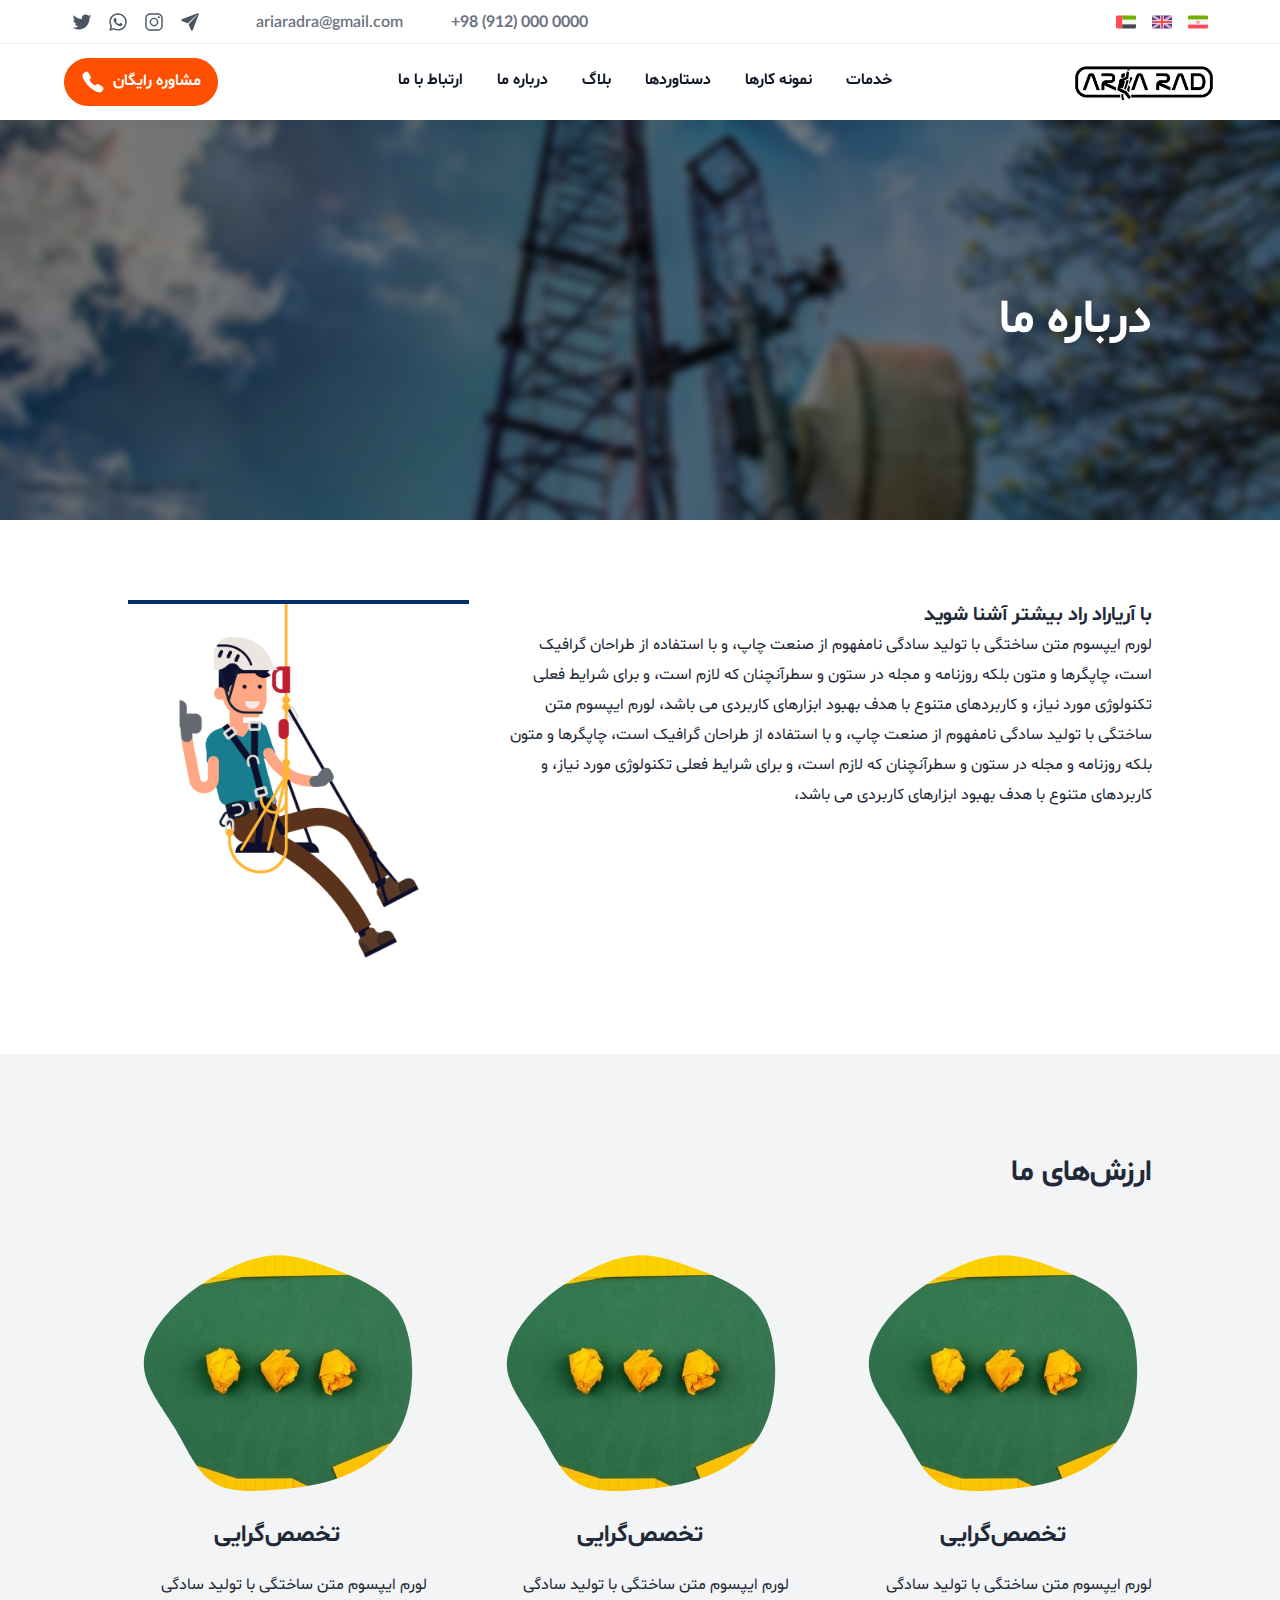
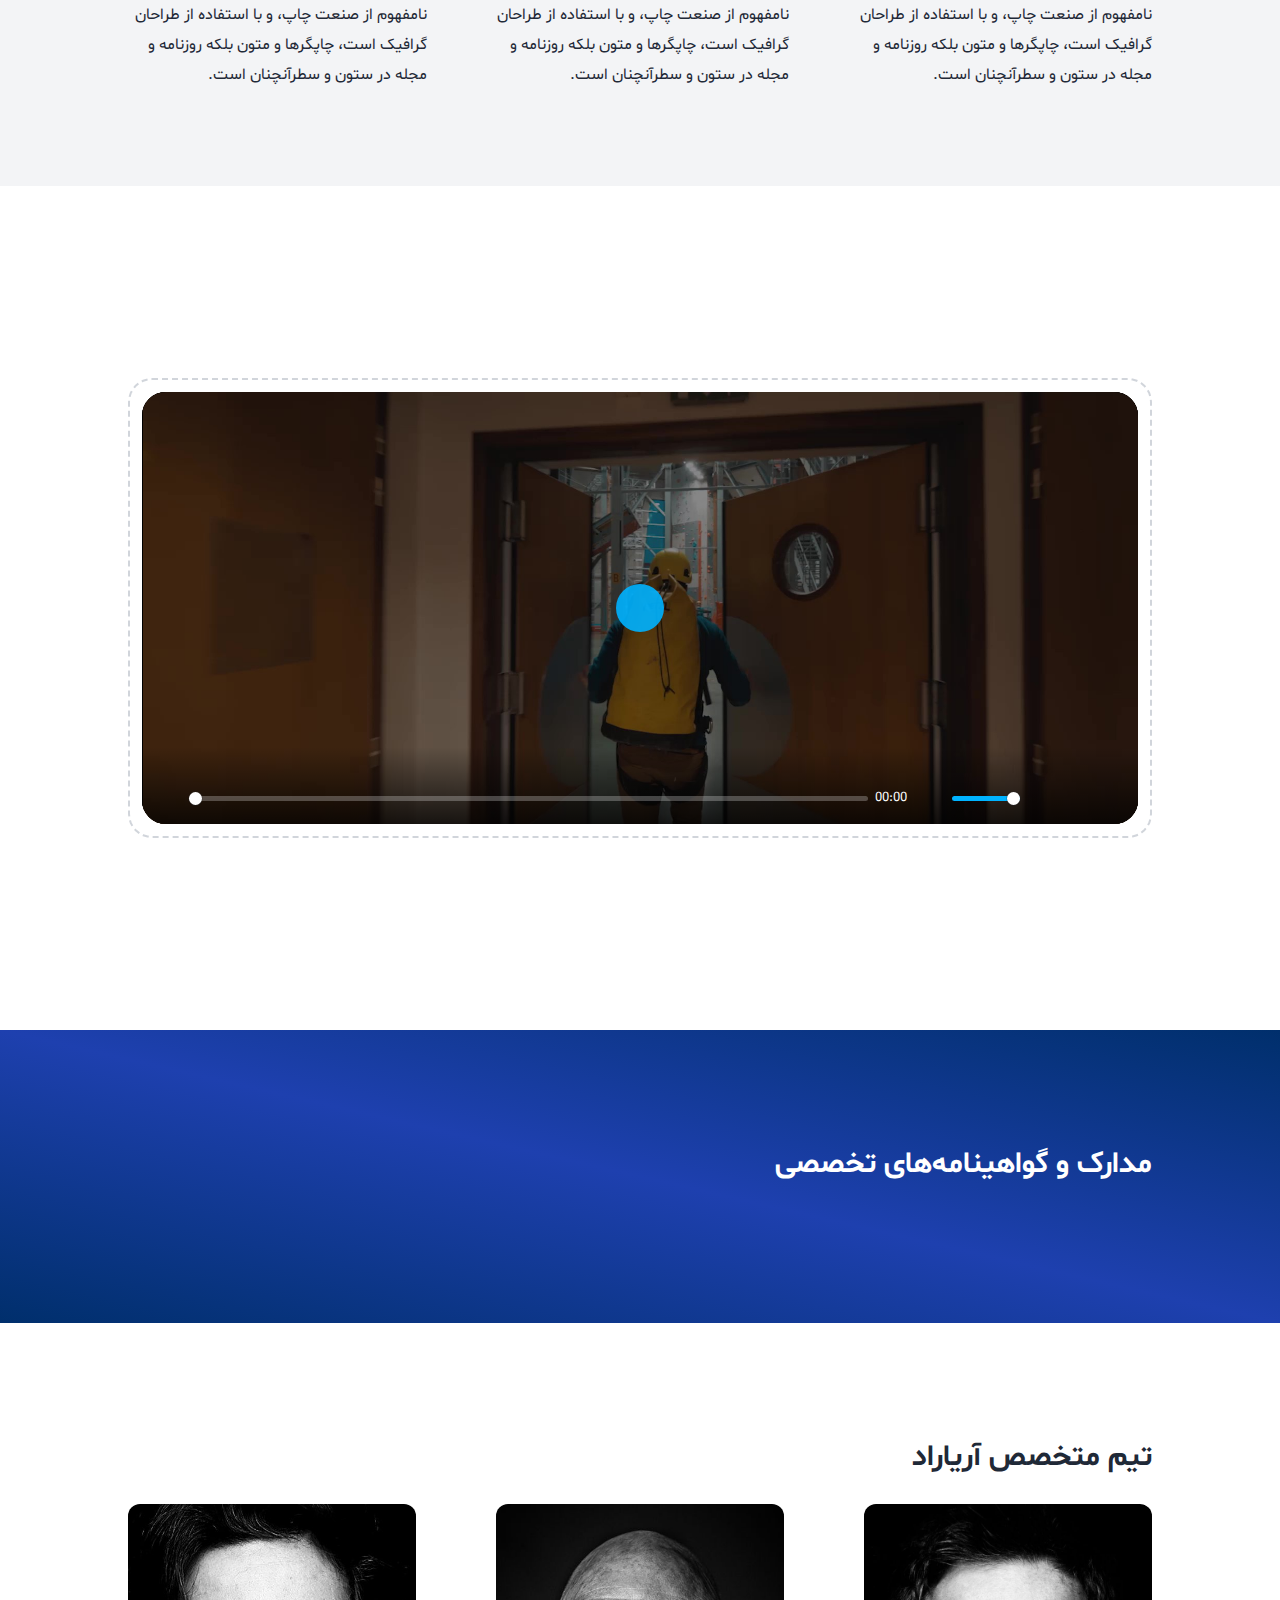
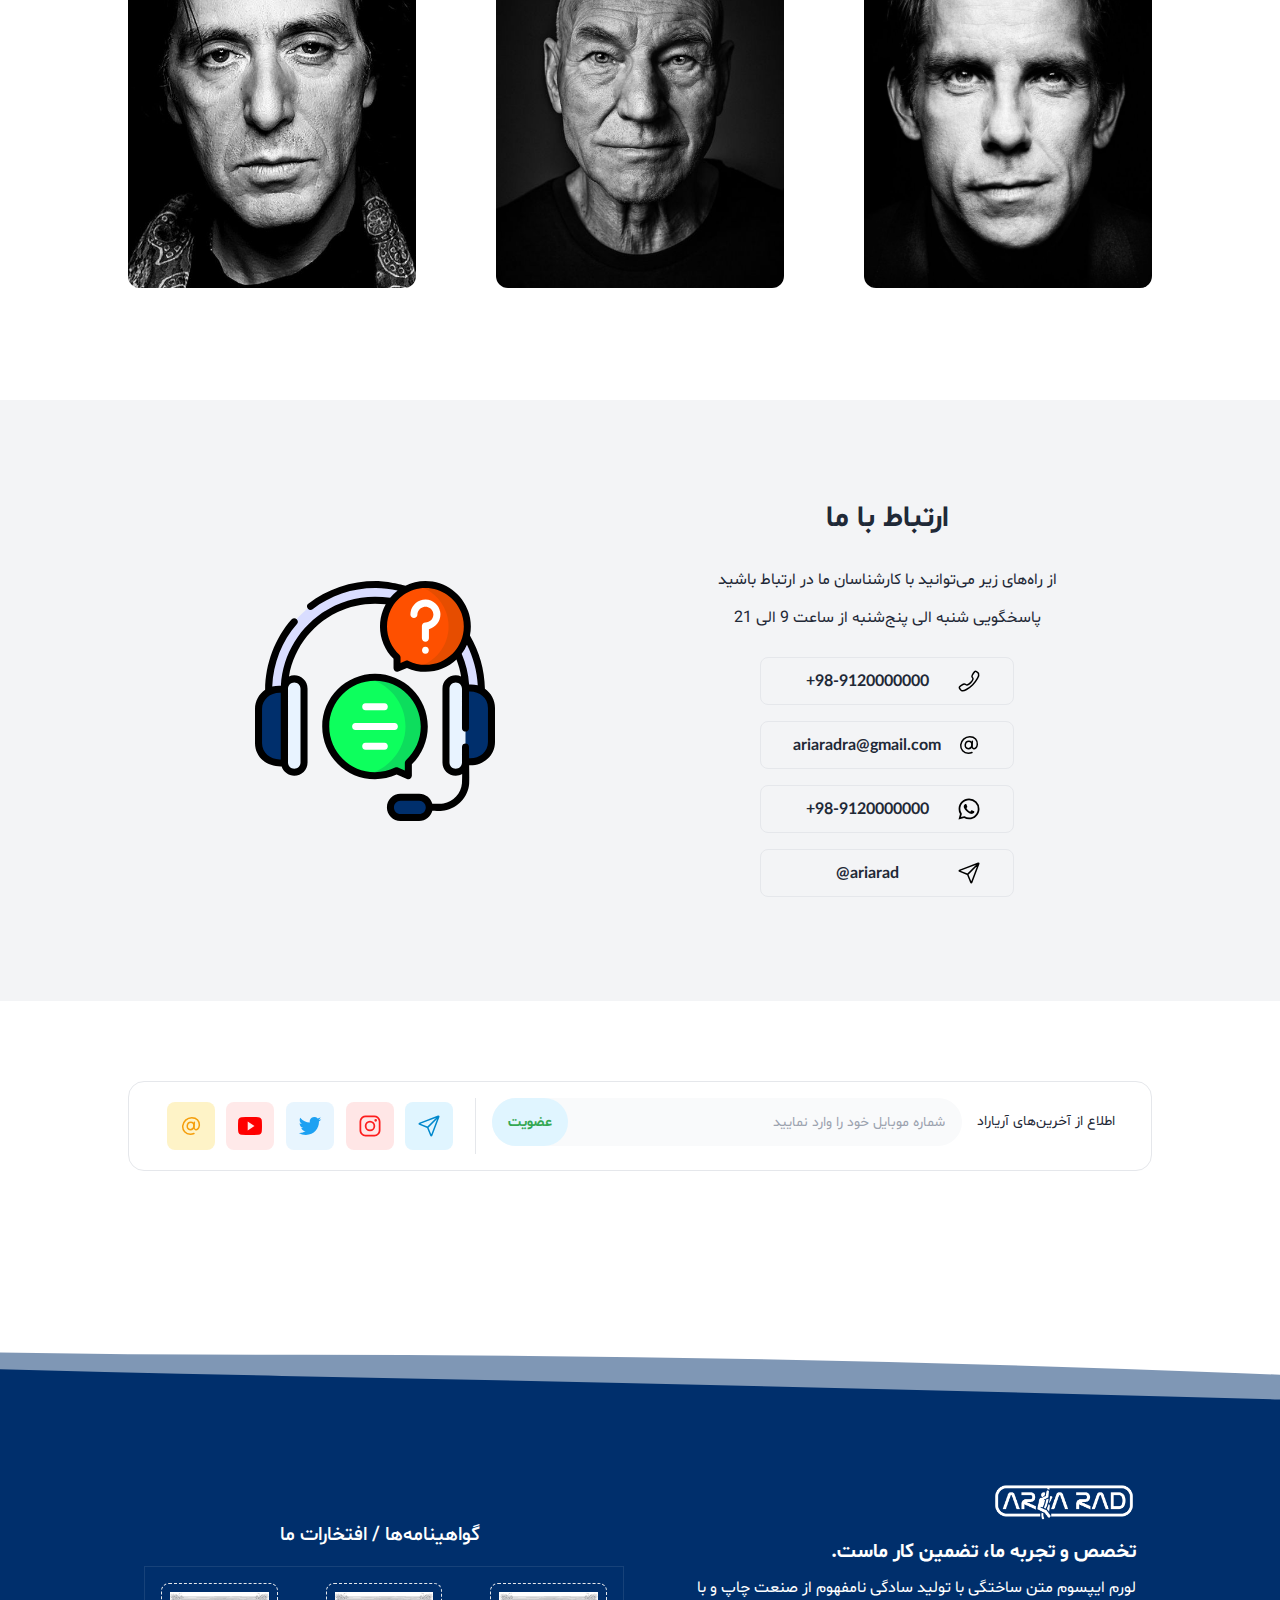
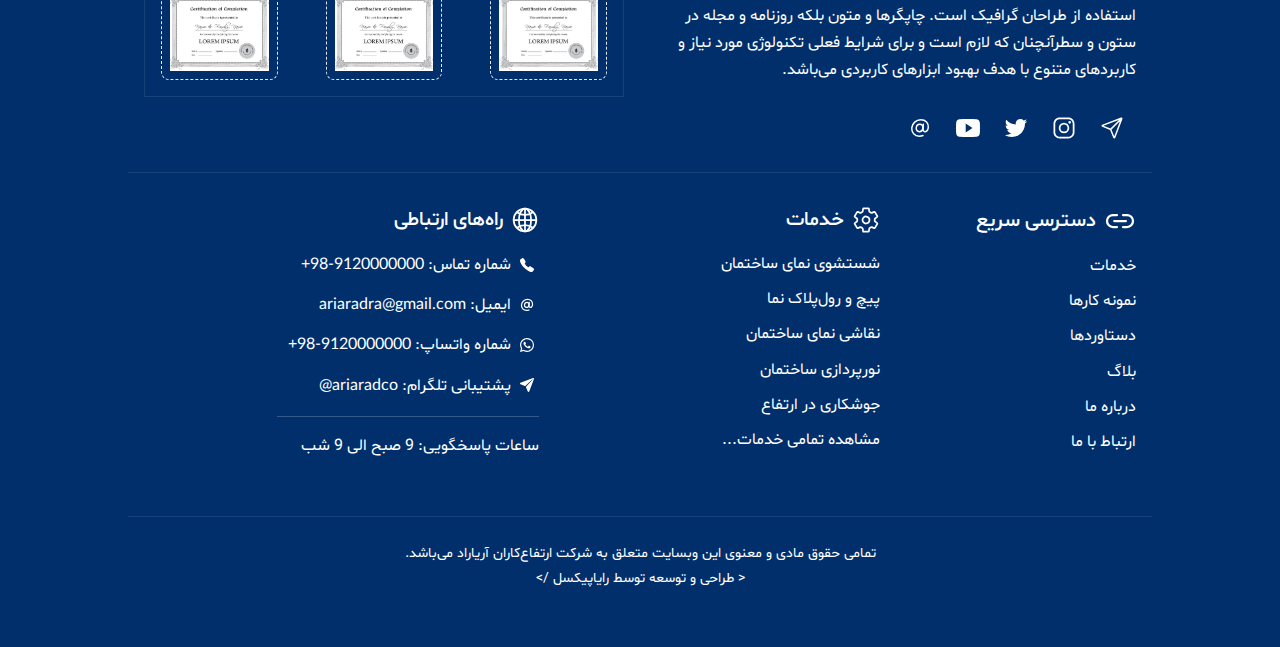
==== commit c1f0cba7: "+" ====
--- a/about.html
+++ b/about.html
@@ -412,51 +412,561 @@
             <!-- END: Hero Section -->
 
             <!-- BEGIN: About Section -->
-            <section class="py-12 lg:py-20 min-h-section lg:min-h-section-lg">
+            <section class="py-12 lg:py-20 overflow-hidden">
                 <div class="container">
 
-
+                    <div class="grid grid-cols-1 lg:grid-cols-12">
+
+                        <!-- Content / Use Simple Text Editor -->
+                        <div class="col-span-8 flex flex-col pl-8 mb-4 lg:mb-0">
+
+                            <h2 class="text-xl font-bold">
+                                با آریاراد راد بیشتر آشنا شوید
+                            </h2>
+
+                            <p>
+                                لورم ایپسوم متن ساختگی با تولید سادگی نامفهوم از صنعت چاپ، و با استفاده از طراحان گرافیک
+                                است، چاپگرها و متون بلکه روزنامه و مجله در ستون و سطرآنچنان که لازم است، و برای شرایط
+                                فعلی تکنولوژی مورد نیاز، و کاربردهای متنوع با هدف بهبود ابزارهای کاربردی می باشد،
+                                لورم ایپسوم متن ساختگی با تولید سادگی نامفهوم از صنعت چاپ، و با استفاده از طراحان گرافیک
+                                است، چاپگرها و متون بلکه روزنامه و مجله در ستون و سطرآنچنان که لازم است، و برای شرایط
+                                فعلی تکنولوژی مورد نیاز، و کاربردهای متنوع با هدف بهبود ابزارهای کاربردی می باشد،
+                            </p>
+
+                        </div>
+
+                        <!-- Avatar Image -->
+                        <figure
+                            class="col-span-4 bg-transparent flex justify-center items-center border-t-4 border-theme overflow-hidden select-disabled">
+                            <img src="./assets/img/rope-access-clipart.png" alt=""
+                                class="about-avatar bg-transparent w-60 max-w-full transform -translate-y-4 select-disabled"
+                                width="200" height="800">
+                        </figure>
+
+                    </div>
 
                 </div>
             </section>
             <!-- END: About Section -->
 
+            <!-- BEGIN: Features Section -->
+            <section class="py-14 lg:py-24 bg-gray-100">
+                <div class="container">
+
+                    <div class="flex flex-col">
+
+                        <h2 class="text-2xl lg:text-3xl font-bold mb-6">
+                            ارزش‌های ما
+                        </h2>
+
+                        <div class="grid lg:grid-cols-3 lg:gap-16">
+
+                            <div class="flex flex-col justify-center items-center">
+
+                                <figure>
+                                    <svg xmlns="http://www.w3.org/2000/svg" class="w-full h-full" width="300"
+                                        height="300" viewBox="0 0 200 200">
+                                        <mask id="ariaMask">
+                                            <!-- Everything under a white pixel will be visible -->
+                                            <rect x="0" y="0" width="200" height="200" fill="black" />
+
+                                            <!-- Everything under a black pixel will be invisible -->
+                                            <path fill="white"
+                                                d="M39.5,-65.8C53.4,-60.4,68.5,-54.3,77.7,-43.2C86.8,-32.2,90.1,-16.1,90.3,0.1C90.5,16.3,87.7,32.7,79.5,45.4C71.2,58.1,57.6,67.1,43.5,72.6C29.3,78.1,14.7,80,-0.8,81.3C-16.2,82.6,-32.4,83.4,-43.4,76.1C-54.5,68.8,-60.4,53.6,-68.9,39.6C-77.3,25.6,-88.2,12.8,-89.3,-0.6C-90.4,-14,-81.6,-28,-71.4,-39C-61.2,-49.9,-49.6,-57.8,-37.4,-64.2C-25.3,-70.7,-12.6,-75.6,0.1,-75.8C12.8,-75.9,25.6,-71.2,39.5,-65.8Z"
+                                                transform="translate(100 100)" />
+                                        </mask>
+
+                                        <!-- with this mask applied, we "punch" a shape hole into the image -->
+                                        <image href="./assets/img/contactss.jpg" class="w-full h-full" width="200"
+                                            height="200" mask="url(#ariaMask)" />
+                                    </svg>
+                                </figure>
+
+                                <div class="flex flex-col justify-center items-center">
+                                    <h4 class="font-bold text-xl lg:text-2xl mb-4">
+                                        تخصص‌گرایی
+                                    </h4>
+                                    <p>
+                                        لورم ایپسوم متن ساختگی با تولید سادگی نامفهوم از صنعت چاپ، و با استفاده از
+                                        طراحان گرافیک است، چاپگرها و متون بلکه روزنامه و مجله در ستون و سطرآنچنان است.
+                                    </p>
+                                </div>
+
+                            </div>
+
+                            <div class="flex flex-col justify-center items-center">
+
+                                <figure>
+                                    <svg xmlns="http://www.w3.org/2000/svg" class="w-full h-full" width="300"
+                                        height="300" viewBox="0 0 200 200">
+                                        <mask id="ariaMask">
+                                            <!-- Everything under a white pixel will be visible -->
+                                            <rect x="0" y="0" width="200" height="200" fill="black" />
+
+                                            <!-- Everything under a black pixel will be invisible -->
+                                            <path fill="white"
+                                                d="M39.5,-65.8C53.4,-60.4,68.5,-54.3,77.7,-43.2C86.8,-32.2,90.1,-16.1,90.3,0.1C90.5,16.3,87.7,32.7,79.5,45.4C71.2,58.1,57.6,67.1,43.5,72.6C29.3,78.1,14.7,80,-0.8,81.3C-16.2,82.6,-32.4,83.4,-43.4,76.1C-54.5,68.8,-60.4,53.6,-68.9,39.6C-77.3,25.6,-88.2,12.8,-89.3,-0.6C-90.4,-14,-81.6,-28,-71.4,-39C-61.2,-49.9,-49.6,-57.8,-37.4,-64.2C-25.3,-70.7,-12.6,-75.6,0.1,-75.8C12.8,-75.9,25.6,-71.2,39.5,-65.8Z"
+                                                transform="translate(100 100)" />
+                                        </mask>
+
+                                        <!-- with this mask applied, we "punch" a shape hole into the image -->
+                                        <image href="./assets/img/contactss.jpg" class="w-full h-full" width="200"
+                                            height="200" mask="url(#ariaMask)" />
+                                    </svg>
+                                </figure>
+
+                                <div class="flex flex-col justify-center items-center">
+                                    <h4 class="font-bold text-xl lg:text-2xl mb-4">
+                                        تخصص‌گرایی
+                                    </h4>
+                                    <p>
+                                        لورم ایپسوم متن ساختگی با تولید سادگی نامفهوم از صنعت چاپ، و با استفاده از
+                                        طراحان گرافیک است، چاپگرها و متون بلکه روزنامه و مجله در ستون و سطرآنچنان است.
+                                    </p>
+                                </div>
+
+                            </div>
+
+                            <div class="flex flex-col justify-center items-center">
+
+                                <figure>
+                                    <svg xmlns="http://www.w3.org/2000/svg" class="w-full h-full" width="300"
+                                        height="300" viewBox="0 0 200 200">
+                                        <mask id="ariaMask">
+                                            <!-- Everything under a white pixel will be visible -->
+                                            <rect x="0" y="0" width="200" height="200" fill="black" />
+
+                                            <!-- Everything under a black pixel will be invisible -->
+                                            <path fill="white"
+                                                d="M39.5,-65.8C53.4,-60.4,68.5,-54.3,77.7,-43.2C86.8,-32.2,90.1,-16.1,90.3,0.1C90.5,16.3,87.7,32.7,79.5,45.4C71.2,58.1,57.6,67.1,43.5,72.6C29.3,78.1,14.7,80,-0.8,81.3C-16.2,82.6,-32.4,83.4,-43.4,76.1C-54.5,68.8,-60.4,53.6,-68.9,39.6C-77.3,25.6,-88.2,12.8,-89.3,-0.6C-90.4,-14,-81.6,-28,-71.4,-39C-61.2,-49.9,-49.6,-57.8,-37.4,-64.2C-25.3,-70.7,-12.6,-75.6,0.1,-75.8C12.8,-75.9,25.6,-71.2,39.5,-65.8Z"
+                                                transform="translate(100 100)" />
+                                        </mask>
+
+                                        <!-- with this mask applied, we "punch" a shape hole into the image -->
+                                        <image href="./assets/img/contactss.jpg" class="w-full h-full" width="200"
+                                            height="200" mask="url(#ariaMask)" />
+                                    </svg>
+                                </figure>
+
+                                <div class="flex flex-col justify-center items-center">
+                                    <h4 class="font-bold text-xl lg:text-2xl mb-4">
+                                        تخصص‌گرایی
+                                    </h4>
+                                    <p>
+                                        لورم ایپسوم متن ساختگی با تولید سادگی نامفهوم از صنعت چاپ، و با استفاده از
+                                        طراحان گرافیک است، چاپگرها و متون بلکه روزنامه و مجله در ستون و سطرآنچنان است.
+                                    </p>
+                                </div>
+
+                            </div>
+
+                        </div>
+
+                    </div>
+
+                </div>
+            </section>
+            <!-- END: Features Section -->
+
+            <!-- BEGIN: About Video Section -->
+            <section class="py-24 lg:py-48">
+                <div class="container">
+                    <div class="flex flex-col justify-center">
+
+                        <div
+                            class="border-base-300 hover:border-black focus-within:border-black border-2 border-dashed rounded-lg lg:rounded-3xl p-1 md:p-2 lg:p-3 2xl:p-4 transition-colors duration-300">
+                            <div
+                                class="flex place-items-center max-h-max rounded-lg lg:rounded-3xl overflow-hidden relative">
+                                <video preload="none" playsinline controls poster="./assets/img/vidbg01.jpg"
+                                    data-poster="./assets/img/vidbg01.jpg" class="w-full"
+                                    data-plyr-config='{ "title": "Example Title" }'>
+                                    <source src="./assets/img/vid01.mp4" type="video/mp4" />
+                                </video>
+                            </div>
+                        </div>
+
+                    </div>
+                </div>
+            </section>
+            <!-- END: About Video Section -->
+
             <!-- BEGIN: Certificates Section -->
-            <section class="py-12 lg:py-20 min-h-section lg:min-h-section-lg">
+            <section class="py-16 lg:py-28 bg-gradient-to-tr from-theme via-blue-800 to-theme text-white">
                 <div class="container">
 
-
+                    <div class="flex flex-col">
+
+                        <h2 class="text-2xl lg:text-3xl font-bold mb-6">
+                            مدارک و گواهینامه‌های تخصصی
+                        </h2>
+
+                        <div class="flex">
+                            <!-- Slider main container -->
+                            <div id="about-certificate-slider" class="swiper">
+                                <!-- Additional required wrapper -->
+                                <div class="swiper-wrapper">
+                                    <!-- Slides -->
+                                    <div class="swiper-slide">
+                                        <a href="#">
+                                            <figure class="aspect-w-5 aspect-h-4">
+                                                <img src="./assets/img/certificate.jpg" alt=""
+                                                    class="object-cover rounded-md" width="300" height="400">
+                                            </figure>
+                                        </a>
+                                    </div>
+                                    <div class="swiper-slide">
+                                        <a href="#">
+                                            <figure class="aspect-w-5 aspect-h-4">
+                                                <img src="./assets/img/certificate.jpg" alt=""
+                                                    class="object-cover rounded-md" width="300" height="400">
+                                            </figure>
+                                        </a>
+                                    </div>
+                                    <div class="swiper-slide">
+                                        <a href="#">
+                                            <figure class="aspect-w-5 aspect-h-4">
+                                                <img src="./assets/img/certificate.jpg" alt=""
+                                                    class="object-cover rounded-md" width="300" height="400">
+                                            </figure>
+                                        </a>
+                                    </div>
+                                    <div class="swiper-slide">
+                                        <a href="#">
+                                            <figure class="aspect-w-5 aspect-h-4">
+                                                <img src="./assets/img/certificate.jpg" alt=""
+                                                    class="object-cover rounded-md" width="300" height="400">
+                                            </figure>
+                                        </a>
+                                    </div>
+                                    <div class="swiper-slide">
+                                        <a href="#">
+                                            <figure class="aspect-w-5 aspect-h-4">
+                                                <img src="./assets/img/certificate.jpg" alt=""
+                                                    class="object-cover rounded-md" width="300" height="400">
+                                            </figure>
+                                        </a>
+                                    </div>
+                                    <div class="swiper-slide">
+                                        <a href="#">
+                                            <figure class="aspect-w-5 aspect-h-4">
+                                                <img src="./assets/img/certificate.jpg" alt=""
+                                                    class="object-cover rounded-md" width="300" height="400">
+                                            </figure>
+                                        </a>
+                                    </div>
+                                    <div class="swiper-slide">
+                                        <a href="#">
+                                            <figure class="aspect-w-5 aspect-h-4">
+                                                <img src="./assets/img/certificate.jpg" alt=""
+                                                    class="object-cover rounded-md" width="300" height="400">
+                                            </figure>
+                                        </a>
+                                    </div>
+                                </div>
+                            </div>
+                        </div>
+
+                    </div>
 
                 </div>
             </section>
             <!-- END: Certificates Section -->
 
-            <!-- BEGIN: Video Section -->
-            <section class="py-12 lg:py-20 min-h-section lg:min-h-section-lg">
+            <!-- BEGIN: Team Section -->
+            <section class="py-16 lg:py-28">
                 <div class="container">
 
-
-
-                </div>
-            </section>
-            <!-- END: Video Section -->
-
-            <!-- BEGIN: Team Section -->
-            <section class="py-12 lg:py-20 min-h-section lg:min-h-section-lg">
-                <div class="container">
-
-
+                    <!-- Section Title -->
+                    <h2 class="text-2xl lg:text-3xl font-bold mb-6">
+                        تیم متخصص آریاراد
+                    </h2>
+
+                    <div id="team-slider" class="swiper">
+                        <div class="swiper-wrapper">
+
+                            <!-- Slide 01 -->
+                            <div class="swiper-slide">
+                                <!-- Card Post -->
+                                <div class="card team-card grid rounded-xl">
+
+                                    <!-- Card Image -->
+                                    <figure class="row-start-1 col-start-1 aspect-w-3 aspect-h-4 z-0">
+                                        <img src="./assets/img/team1.jpg"
+                                            class="object-cover object-center filter grayscale transition-all duration-700"
+                                            width="300" height="400" alt="Test Image" loading="lazy" />
+                                    </figure>
+
+                                    <!-- Card Content -->
+                                    <div
+                                        class="card-body overflow-hidden relative row-start-1 col-start-1 p-1 opacity-0 transition-all duration-700">
+                                        <div
+                                            class="card-content w-full h-full flex flex-col justify-between border bottom-1 border-white rounded-xl text-white p-6">
+                                            <p class="card-title font-black 2xl:text-2xl">
+                                                علی کمرزرین
+                                            </p>
+                                            <div class="flex flex-col">
+                                                <a href="" class=""></a>
+                                            </div>
+                                        </div>
+                                    </div>
+                                </div>
+                            </div>
+
+                            <!-- Slide 02 -->
+                            <div class="swiper-slide">
+                                <!-- Card Post -->
+                                <div class="card team-card grid rounded-xl">
+
+                                    <!-- Card Image -->
+                                    <figure class="row-start-1 col-start-1 aspect-w-3 aspect-h-4 z-0">
+                                        <img src="./assets/img/team2.jpg"
+                                            class="object-cover object-center filter grayscale transition-all duration-700"
+                                            width="300" height="400" alt="Test Image" loading="lazy" />
+                                    </figure>
+
+                                    <!-- Card Content -->
+                                    <div
+                                        class="card-body overflow-hidden relative row-start-1 col-start-1 p-1 opacity-0 transition-all duration-700">
+                                        <div
+                                            class="card-content w-full h-full flex border bottom-1 border-white rounded-xl text-white p-6">
+                                            <p class="card-title font-black 2xl:text-2xl">
+                                                مجتبی ادبی
+                                            </p>
+                                        </div>
+                                    </div>
+                                </div>
+                            </div>
+
+                            <!-- Slide 03 -->
+                            <div class="swiper-slide">
+                                <!-- Card Post -->
+                                <div class="card team-card grid rounded-xl">
+
+                                    <!-- Card Image -->
+                                    <figure class="row-start-1 col-start-1 aspect-w-3 aspect-h-4 z-0">
+                                        <img src="./assets/img/team3.jpg"
+                                            class="object-cover object-center filter grayscale transition-all duration-700"
+                                            width="300" height="400" alt="Test Image" loading="lazy" />
+                                    </figure>
+
+                                    <!-- Card Content -->
+                                    <div
+                                        class="card-body overflow-hidden relative row-start-1 col-start-1 p-1 opacity-0 transition-all duration-700">
+                                        <div
+                                            class="card-content w-full h-full flex border bottom-1 border-white rounded-xl text-white p-6">
+                                            <p class="card-title font-black 2xl:text-2xl">
+                                                آل پاچینو
+                                            </p>
+                                        </div>
+                                    </div>
+                                </div>
+                            </div>
+
+                        </div>
+                    </div>
 
                 </div>
             </section>
             <!-- END: Team Section -->
 
             <!-- BEGIN: Contact Section -->
-            <section class="py-12 lg:py-20 min-h-section lg:min-h-section-lg">
+            <section class="py-14 lg:py-24 bg-gray-100">
                 <div class="container">
-
-                    
-
+                    <div class="flex flex-col lg:flex-row justify-around items-center">
+
+                        <!-- Section Content -->
+                        <div class="lg:col-span-8 flex flex-col justify-center items-center mb-8 lg:mb-0">
+
+                            <!-- Section Title -->
+                            <h2 class="text-2xl lg:text-3xl font-bold mb-6">
+                                ارتباط با ما
+                            </h2>
+
+                            <!-- Section Options -->
+                            <div class="flex flex-col justify-center items-center">
+
+                                <p class="mb-2">
+                                    از راه‌های زیر می‌توانید با کارشناسان ما در ارتباط باشید
+                                </p>
+
+                                <p class="mb-4">
+                                    پاسخگویی شنبه الی پنج‌شنبه از ساعت 9 الی 21
+                                </p>
+
+                                <ul class="lg:max-w-max flex flex-col">
+                                    <li class="my-2">
+                                        <a href="tel:02131564845"
+                                            class="flex items-center py-2 px-6 border border-gray-200 hover:border-gray-400 rounded-lg transition-colors duration-200">
+                                            <svg id="call-outline"
+                                                class="inline-block w-6 h-6 mx-2 transform -rotate-90" width="24"
+                                                height="24" viewBox="0 0 512 512">
+                                                <path
+                                                    d="M451 374c-15.88-16-54.34-39.35-73-48.76-24.3-12.24-26.3-13.24-45.4.95-12.74 9.47-21.21 17.93-36.12 14.75s-47.31-21.11-75.68-49.39-47.34-61.62-50.53-76.48 5.41-23.23 14.79-36c13.22-18 12.22-21 .92-45.3-8.81-18.9-32.84-57-48.9-72.8C119.9 44 119.9 47 108.83 51.6A160.15 160.15 0 0083 65.37C67 76 58.12 84.83 51.91 98.1s-9 44.38 23.07 102.64 54.57 88.05 101.14 134.49S258.5 406.64 310.85 436c64.76 36.27 89.6 29.2 102.91 23s22.18-15 32.83-31a159.09 159.09 0 0013.8-25.8C465 391.17 468 391.17 451 374z"
+                                                    stroke-miterlimit="10" fill="none" stroke="#000000"
+                                                    stroke-width="32">
+                                                </path>
+                                            </svg>
+
+                                            <span class="font-lato font-bold mx-auto px-2" dir="ltr">
+                                                +98-9120000000
+                                            </span>
+                                        </a>
+                                    </li>
+                                    <li class="my-2">
+                                        <a href="mailto:ariaradra@gmail.com"
+                                            class="flex items-center py-2 px-6 border border-gray-200 hover:border-gray-400 rounded-lg transition-colors duration-200">
+                                            <svg id="call-outline" class="inline-block w-6 h-6 mx-2" width="24"
+                                                height="24" viewBox="0 0 512 512">
+                                                <path
+                                                    d="M320 254.27c-4.5 51-40.12 80-80.55 80s-67.34-35.82-63.45-80 37.12-80 77.55-80 70.33 36 66.45 80z"
+                                                    stroke-linecap="round" stroke-linejoin="round" fill="none"
+                                                    stroke="#000000" stroke-width="32"></path>
+                                                <path
+                                                    d="M319.77 415.77c-28.56 12-47.28 14.5-79.28 14.5-97.2 0-169-78.8-160.49-176s94.31-176 191.51-176C381 78.27 441.19 150 432.73 246c-6.31 71.67-52.11 92.32-76.09 88.07-22.56-4-41.18-24.42-37.74-63.5l8.48-96.25"
+                                                    stroke-linecap="round" stroke-linejoin="round" fill="none"
+                                                    stroke="#000000" stroke-width="32"></path>
+                                            </svg>
+
+                                            <span class="font-lato font-bold mx-auto px-2" dir="ltr">
+                                                ariaradra@gmail.com
+                                            </span>
+                                        </a>
+                                    </li>
+                                    <li class="my-2">
+                                        <a href="whatsapp://send?phone=#"
+                                            class="flex items-center py-2 px-6 border border-gray-200 hover:border-gray-400 rounded-lg transition-colors duration-200">
+                                            <svg id="call-outline" class="inline-block w-6 h-6 mx-2" width="24"
+                                                height="24" viewBox="0 0 512 512">
+                                                <path
+                                                    d="M414.73 97.1A222.14 222.14 0 00256.94 32C134 32 33.92 131.58 33.87 254a220.61 220.61 0 0029.78 111L32 480l118.25-30.87a223.63 223.63 0 00106.6 27h.09c122.93 0 223-99.59 223.06-222A220.18 220.18 0 00414.73 97.1zM256.94 438.66h-.08a185.75 185.75 0 01-94.36-25.72l-6.77-4-70.17 18.32 18.73-68.09-4.41-7A183.46 183.46 0 0171.53 254c0-101.73 83.21-184.5 185.48-184.5a185 185 0 01185.33 184.64c-.04 101.74-83.21 184.52-185.4 184.52zm101.69-138.19c-5.57-2.78-33-16.2-38.08-18.05s-8.83-2.78-12.54 2.78-14.4 18-17.65 21.75-6.5 4.16-12.07 1.38-23.54-8.63-44.83-27.53c-16.57-14.71-27.75-32.87-31-38.42s-.35-8.56 2.44-11.32c2.51-2.49 5.57-6.48 8.36-9.72s3.72-5.56 5.57-9.26.93-6.94-.46-9.71-12.54-30.08-17.18-41.19c-4.53-10.82-9.12-9.35-12.54-9.52-3.25-.16-7-.2-10.69-.2a20.53 20.53 0 00-14.86 6.94c-5.11 5.56-19.51 19-19.51 46.28s20 53.68 22.76 57.38 39.3 59.73 95.21 83.76a323.11 323.11 0 0031.78 11.68c13.35 4.22 25.5 3.63 35.1 2.2 10.71-1.59 33-13.42 37.63-26.38s4.64-24.06 3.25-26.37-5.11-3.71-10.69-6.48z"
+                                                    fill-rule="evenodd"></path>
+                                            </svg>
+
+                                            <span class="font-lato font-bold mx-auto px-2" dir="ltr">
+                                                +98-9120000000
+                                            </span>
+                                        </a>
+                                    </li>
+                                    <li class="my-2">
+                                        <a href="tg://resolve?domain=ariarad"
+                                            class="flex items-center py-2 px-6 border border-gray-200 hover:border-gray-400 rounded-lg transition-colors duration-200">
+                                            <svg id="call-outline" class="inline-block w-6 h-6 mx-2" width="24"
+                                                height="24" viewBox="0 0 512 512">
+                                                <path
+                                                    d="M53.12 199.94l400-151.39a8 8 0 0110.33 10.33l-151.39 400a8 8 0 01-15-.34l-67.4-166.09a16 16 0 00-10.11-10.11L53.46 215a8 8 0 01-.34-15.06zM460 52L227 285"
+                                                    stroke-linecap="round" stroke-linejoin="round" fill="none"
+                                                    stroke="#000000" stroke-width="32"></path>
+                                            </svg>
+
+                                            <span class="font-lato font-bold mx-auto px-2" dir="ltr">
+                                                @ariarad
+                                            </span>
+                                        </a>
+                                    </li>
+                                </ul>
+
+                            </div>
+
+                        </div>
+
+                        <!-- Section Image -->
+                        <div class="col-span-4 flex justify-center items-center p-8">
+                            <!-- <img src="./assets/img/customer-service.svg" class="object-cover w-60 h-60" width="200"
+                                height="200" /> -->
+
+                            <svg id="contact-svg" class="object-cover w-60 h-60" enable-background="new 0 0 512 512"
+                                height="512" viewBox="0 0 512 512" width="512" xmlns="http://www.w3.org/2000/svg">
+                                <g>
+                                    <g>
+                                        <g>
+                                            <g>
+                                                <g>
+                                                    <path
+                                                        d="m310.452 504.5h39.823c11.893 0 21.534-9.641 21.534-21.534 0-11.893-9.641-21.534-21.534-21.534h-39.823c-11.893 0-21.534 9.641-21.534 21.534 0 11.893 9.641 21.534 21.534 21.534z"
+                                                        fill="#002F6C" />
+                                                </g>
+                                            </g>
+                                            <g>
+                                                <path
+                                                    d="m483.059 374.937h-33.318v-140.292c0-106.864-86.879-193.804-193.667-193.804s-193.668 86.941-193.668 193.804v140.292h-33.317v-140.292c0-125.248 101.825-227.145 226.985-227.145s226.986 101.897 226.986 227.145v140.292z"
+                                                    fill="#d9ddff" />
+                                                <g>
+                                                    <g>
+                                                        <g>
+                                                            <g>
+                                                                <path
+                                                                    d="m83.772 230.927h-33.869c-23.419 0-42.403 18.985-42.403 42.403v72.473c0 23.419 18.985 42.403 42.403 42.403h33.869z"
+                                                                    fill="#002F6C" />
+                                                            </g>
+                                                        </g>
+                                                        <path
+                                                            d="m83.772 208.785c11.508 0 20.836 9.329 20.836 20.836v157.316c0 11.508-9.329 20.836-20.836 20.836-11.508 0-20.836-9.329-20.836-20.836v-157.315c-.001-11.508 9.328-20.837 20.836-20.837z"
+                                                            fill="#e8f3ff" />
+                                                    </g>
+                                                    <g>
+                                                        <g>
+                                                            <g>
+                                                                <path
+                                                                    d="m428.228 385.632h33.869c23.419 0 42.403-18.985 42.403-42.403v-72.473c0-23.419-18.985-42.403-42.403-42.403h-33.869z"
+                                                                    fill="#002F6C" />
+                                                            </g>
+                                                        </g>
+                                                        <path
+                                                            d="m428.228 407.773c-11.508 0-20.836-9.329-20.836-20.836v-157.315c0-11.508 9.329-20.836 20.836-20.836 11.508 0 20.836 9.329 20.836 20.836v157.316c.001 11.507-9.328 20.835-20.836 20.835z"
+                                                            fill="#e8f3ff" />
+                                                    </g>
+                                                </g>
+                                            </g>
+                                        </g>
+                                        <g class="svgc">
+                                            <g>
+                                                <path
+                                                    d="m256 205.244c58.057 0 105.121 47.056 105.121 105.102 0 30.606-13.089 58.153-33.971 77.362v27.712l-25.066-10.589c-13.916 6.798-29.553 10.618-46.085 10.618-58.057 0-105.121-47.056-105.121-105.102.001-58.047 47.065-105.103 105.122-105.103z"
+                                                    fill="#0DFF5D" />
+                                            </g>
+                                            <path
+                                                d="m256 205.245c-6.839 0-13.525.653-20 1.9 48.492 9.339 85.121 51.993 85.121 103.202 0 50.152-37.6 93.58-85.41 103.146 6.565 1.284 13.348 1.956 20.289 1.956 16.531 0 32.169-3.82 46.085-10.618l25.066 10.589v-27.712c20.882-19.208 33.971-46.755 33.971-77.362-.001-58.046-47.065-105.101-105.122-105.101z"
+                                                fill="#0DDD5D" />
+                                        </g>
+                                        <g class="svgq">
+                                            <g>
+                                                <path
+                                                    d="m363.544 7.5c-49.395 0-89.437 40.035-89.437 89.421 0 26.04 11.136 49.477 28.902 65.819v23.577l21.326-9.009c11.84 5.784 25.144 9.034 39.209 9.034 49.395 0 89.437-40.035 89.437-89.421.001-49.386-40.042-89.421-89.437-89.421z"
+                                                    fill="#FE5000" />
+                                            </g>
+                                            <g>
+                                                <path
+                                                    d="m363.544 7.5c-6.875 0-13.57.776-20 2.245 39.766 9.082 69.437 44.665 69.437 87.176 0 42.51-29.669 78.091-69.432 87.175 6.429 1.469 13.121 2.246 19.995 2.246 49.395 0 89.437-40.035 89.437-89.421.001-49.386-40.042-89.421-89.437-89.421z"
+                                                    fill="#E64D00" />
+                                            </g>
+                                        </g>
+                                    </g>
+                                    <g>
+                                        <path
+                                            d="m490.509 229.75c-.824-39.916-11.863-79.036-31.984-113.401 1.283-6.278 1.957-12.776 1.957-19.428-.001-53.442-43.486-96.921-96.938-96.921-15.345 0-29.868 3.584-42.777 9.957 0 0-37.207-9.948-62.615-9.948-26.636 0-52.819 3.989-77.822 12.551-23.978 8.21-46.391 20.237-66.619 35.745-7.822 5.997 1.629 17.651 9.127 11.904 18.936-14.519 39.914-25.775 62.351-33.458 23.393-8.01 47.891-11.955 72.832-11.743 15.593.136 31.089 1.922 46.192 5.314-5.892 4.573-11.244 9.809-15.944 15.595-10.586-1.71-21.407-2.577-32.195-2.577-107.163 0-195.022 84.284-200.858 190.086-6.151-.299-12.49.129-18.437 1.751 2.071-49.716 21.024-97.898 52.746-133.438 6.458-7.234-4.733-17.222-11.19-9.988-35.645 39.934-56.25 94.664-56.737 150.499-13.039 9.013-21.598 24.066-21.598 41.08v72.473c0 32.031 27.274 50.647 56.824 49.903 3.701 11.346 14.382 19.567 26.948 19.567 15.625 0 28.336-12.711 28.336-28.336v-157.315c0-15.625-12.711-28.336-28.336-28.336-4.009 0-7.825.837-11.285 2.345 14.8-88.018 91.49-155.289 183.587-155.289 7.626 0 15.269.468 22.817 1.393-7.822 13.972-12.283 30.068-12.283 47.187 0 25.909 10.495 50.878 28.902 69.032v20.365c1.001 6.031 4.474 8.334 10.419 6.909l18.256-7.713c12.406 5.528 25.629 8.329 39.36 8.329 25.591 0 48.898-9.967 66.242-26.222 4.526 11.694 7.832 23.754 9.896 36.084-3.504-1.555-7.38-2.419-11.454-2.419-15.625 0-28.336 12.712-28.336 28.336v157.316c0 15.624 12.711 28.336 28.336 28.336 4.967 0 9.639-1.285 13.702-3.539-.038 6.627-.159 13.252-.419 19.812-1.786 21.488-18.354 39.53-39.484 43.014-6.714.66-14.371.916-23.735.782-3.357-12.323-14.646-21.409-28.018-21.409h-39.823c-16.009 0-29.034 13.024-29.034 29.034s13.024 29.031 29.034 29.031h39.823c13.461 0 24.811-9.208 28.084-21.656 8.463.114 17.423.411 25.826-.938 28.025-4.484 50.411-28.375 52.685-56.808.008-.1-.004-.199 0-.298.522-13.051.128-26.232 0-39.168 28.989 1.405 55.13-19.722 55.13-49.903v-72.473c0-16.969-8.513-31.986-21.491-41.006zm-475.509 116.053v-72.473c0-21.864 19.243-36.09 39.907-34.903v142.279c-20.675 1.146-39.907-12.971-39.907-34.903zm68.772-129.518c7.354 0 13.336 5.983 13.336 13.336v157.316c0 7.353-5.982 13.336-13.336 13.336s-13.336-5.982-13.336-13.336v-157.315c0-7.354 5.982-13.337 13.336-13.337zm266.503 280.715h-39.823c-7.738 0-14.034-6.295-14.034-14.034s6.295-14.034 14.034-14.034h39.823c7.738 0 14.034 6.295 14.034 14.034s-6.296 14.034-14.034 14.034zm124.956-274.394c-5.953-1.626-12.299-2.053-18.456-1.754-1.537-22.706-6.857-44.738-15.849-65.616 4.451-5.89 8.246-12.301 11.275-19.125 13.515 26.872 21.379 56.358 23.03 86.495zm-111.687-43.764c-12.595 0-24.679-2.784-35.917-8.273-2.058-.955-4.128-1.011-6.211-.17l-10.907 4.608v-12.267c0-2.098-.878-4.1-2.422-5.52-16.829-15.479-26.48-37.458-26.48-60.299 0-45.171 36.757-81.921 81.937-81.921s81.937 36.75 81.937 81.921-36.756 81.921-81.937 81.921zm133.456 164.387c0 22.101-19.513 36.16-40.304 34.903-.094-8.06-.147-16.12-.132-24.18 0-9.697-15-9.697-15 0v32.985c0 7.353-5.983 13.336-13.336 13.336s-13.336-5.982-13.336-13.336v-157.315c0-7.354 5.983-13.336 13.336-13.336s13.336 5.983 13.336 13.336v84.404c0 9.697 15 9.697 15 0v-78.173c20.842-1.18 40.436 12.611 40.436 34.903z" />
+                                        <path class="svgc"
+                                            d="m324.231 422.329c5.945 1.425 9.418-.877 10.419-6.909v-24.488c21.629-21.122 33.971-50.301 33.971-80.585 0-62.089-50.521-112.602-112.621-112.602s-112.621 50.513-112.621 112.602 50.521 112.602 112.621 112.602c16.144 0 31.685-3.332 46.246-9.908zm-25.439-24.237c-13.39 6.541-27.787 9.857-42.792 9.857-53.829 0-97.621-43.784-97.621-97.602s43.792-97.602 97.621-97.602 97.621 43.784 97.621 97.602c0 27.214-11.499 53.399-31.548 71.841-1.544 1.42-2.422 3.422-2.422 5.52v16.402l-14.647-6.188c-1.998-.845-4.263-.783-6.212.17z" />
+                                        <path class="svgc"
+                                            d="m235.939 275.78h40.121c9.697 0 9.697-15 0-15h-40.121c-9.697 0-9.697 15 0 15z"
+                                            fill="#ffffff" />
+                                        <path class="svgc"
+                                            d="m276.061 344.914h-40.121c-9.697 0-9.697 15 0 15h40.121c9.697 0 9.697-15 0-15z"
+                                            fill="#ffffff" />
+                                        <path class="svgc"
+                                            d="m297.525 302.847h-83.05c-9.697 0-9.697 15 0 15h83.05c9.697 0 9.697-15 0-15z"
+                                            fill="#ffffff" />
+                                        <path class="svgq"
+                                            d="m364.202 39.685c-17.716-.339-32.693 14.31-32.693 32.029 0 9.697 15 9.697 15 0 0-9.233 8.128-17.234 17.391-17.032 8.88.179 16.197 7.258 16.657 16.116.5 9.63-7.356 17.952-17.012 17.952-4.142 0-7.5 3.358-7.5 7.5v25.656c0 4.142 3.358 7.5 7.5 7.5s7.5-3.358 7.5-7.5v-19.056c14.815-3.593 25.282-17.596 24.491-32.83-.866-16.674-14.629-29.999-31.334-30.335z"
+                                            fill="#ffffff" />
+                                        <path class="svgq"
+                                            d="m363.544 140.154c-9.652 0-9.668 15 0 15 9.652 0 9.668-15 0-15z"
+                                            fill="#ffffff" />
+                                    </g>
+                                </g>
+                            </svg>
+                        </div>
+
+                    </div>
                 </div>
             </section>
             <!-- END: Contact Section -->
--- a/assets/css/index.css
+++ b/assets/css/index.css
@@ -1 +1 @@
-@font-face{font-family:"Shabnam";font-weight:normal;font-display:swap;src:url(../font/shabnam/Shabnam.woff2) format("woff2")}@font-face{font-family:"Shabnam";font-weight:bold;font-display:swap;src:url(../font/shabnam/Shabnam-Bold.woff2) format("woff2")}@font-face{font-family:"Shabnam";font-weight:100;font-display:swap;src:url(../font/shabnam/Shabnam-Thin.woff2) format("woff2")}@font-face{font-family:"Shabnam";font-weight:300;font-display:swap;src:url(../font/shabnam/Shabnam-Light.woff2) format("woff2")}@font-face{font-family:"Shabnam";font-weight:500;font-display:swap;src:url(../font/shabnam/Shabnam-Medium.woff2) format("woff2")}@font-face{font-family:"Lato";font-style:normal;font-weight:100;font-display:swap;text-rendering:optimizeLegibility;src:url(../font/lato/LatoLatin-Hairline.woff2) format("woff2");unicode-range:U+0000-00FF,U+0131,U+0152-0153,U+02BB-02BC,U+02C6,U+02DA,U+02DC,U+2000-206F,U+2074,U+20AC,U+2122,U+2191,U+2193,U+2212,U+2215,U+FEFF,U+FFFD}@font-face{font-family:"Lato";font-style:normal;font-weight:200;font-display:swap;text-rendering:optimizeLegibility;src:url(../font/lato/LatoLatin-Thin.woff2) format("woff2");unicode-range:U+0000-00FF,U+0131,U+0152-0153,U+02BB-02BC,U+02C6,U+02DA,U+02DC,U+2000-206F,U+2074,U+20AC,U+2122,U+2191,U+2193,U+2212,U+2215,U+FEFF,U+FFFD}@font-face{font-family:"Lato";font-style:normal;font-weight:300;font-display:swap;text-rendering:optimizeLegibility;src:url(../font/lato/LatoLatin-Light.woff2) format("woff2");unicode-range:U+0000-00FF,U+0131,U+0152-0153,U+02BB-02BC,U+02C6,U+02DA,U+02DC,U+2000-206F,U+2074,U+20AC,U+2122,U+2191,U+2193,U+2212,U+2215,U+FEFF,U+FFFD}@font-face{font-family:"Lato";font-style:normal;font-weight:400;font-display:swap;text-rendering:optimizeLegibility;src:url(../font/lato/LatoLatin-Regular.woff2) format("woff2");unicode-range:U+0000-00FF,U+0131,U+0152-0153,U+02BB-02BC,U+02C6,U+02DA,U+02DC,U+2000-206F,U+2074,U+20AC,U+2122,U+2191,U+2193,U+2212,U+2215,U+FEFF,U+FFFD}@font-face{font-family:"Lato";font-style:normal;font-weight:500;font-display:swap;text-rendering:optimizeLegibility;src:url(../font/lato/LatoLatin-Medium.woff2) format("woff2");unicode-range:U+0000-00FF,U+0131,U+0152-0153,U+02BB-02BC,U+02C6,U+02DA,U+02DC,U+2000-206F,U+2074,U+20AC,U+2122,U+2191,U+2193,U+2212,U+2215,U+FEFF,U+FFFD}@font-face{font-family:"Lato";font-style:normal;font-weight:600;font-display:swap;text-rendering:optimizeLegibility;src:url(../font/lato/LatoLatin-Semibold.woff2) format("woff2");unicode-range:U+0000-00FF,U+0131,U+0152-0153,U+02BB-02BC,U+02C6,U+02DA,U+02DC,U+2000-206F,U+2074,U+20AC,U+2122,U+2191,U+2193,U+2212,U+2215,U+FEFF,U+FFFD}@font-face{font-family:"Lato";font-style:normal;font-weight:700;font-display:swap;text-rendering:optimizeLegibility;src:url(../font/lato/LatoLatin-Bold.woff2) format("woff2");unicode-range:U+0000-00FF,U+0131,U+0152-0153,U+02BB-02BC,U+02C6,U+02DA,U+02DC,U+2000-206F,U+2074,U+20AC,U+2122,U+2191,U+2193,U+2212,U+2215,U+FEFF,U+FFFD}@font-face{font-family:"Lato";font-style:normal;font-weight:800;font-display:swap;text-rendering:optimizeLegibility;src:url(../font/lato/LatoLatin-Heavy.woff2) format("woff2");unicode-range:U+0000-00FF,U+0131,U+0152-0153,U+02BB-02BC,U+02C6,U+02DA,U+02DC,U+2000-206F,U+2074,U+20AC,U+2122,U+2191,U+2193,U+2212,U+2215,U+FEFF,U+FFFD}@font-face{font-family:"Lato";font-style:normal;font-weight:900;font-display:swap;text-rendering:optimizeLegibility;src:url(../font/lato/LatoLatin-Black.woff2) format("woff2");unicode-range:U+0000-00FF,U+0131,U+0152-0153,U+02BB-02BC,U+02C6,U+02DA,U+02DC,U+2000-206F,U+2074,U+20AC,U+2122,U+2191,U+2193,U+2212,U+2215,U+FEFF,U+FFFD}*,:before,:after{box-sizing:border-box}html{-moz-tab-size:4;-o-tab-size:4;tab-size:4}html{line-height:1.15;-webkit-text-size-adjust:100%}body{margin:0}body{font-family:system-ui,-apple-system,"Segoe UI",Roboto,Helvetica,Arial,sans-serif,"Apple Color Emoji","Segoe UI Emoji"}hr{height:0;color:inherit}abbr[title]{-webkit-text-decoration:underline dotted;text-decoration:underline dotted}b,strong{font-weight:bolder}code,kbd,samp,pre{font-family:ui-monospace,SFMono-Regular,Consolas,"Liberation Mono",Menlo,monospace;font-size:1em}small{font-size:80%}sub,sup{font-size:75%;line-height:0;position:relative;vertical-align:baseline}sub{bottom:-.25em}sup{top:-.5em}table{text-indent:0;border-color:inherit}button,input,optgroup,select,textarea{font-family:inherit;font-size:100%;line-height:1.15;margin:0}button,select{text-transform:none}button,[type=button],[type=submit]{-webkit-appearance:button}legend{padding:0}progress{vertical-align:baseline}summary{display:list-item}blockquote,dl,dd,h1,h2,h3,h4,h5,h6,hr,figure,p,pre{margin:0}button{background-color:transparent;background-image:none}fieldset{margin:0;padding:0}ol,ul{list-style:none;margin:0;padding:0}html{font-family:ui-sans-serif,system-ui,-apple-system,BlinkMacSystemFont,"Segoe UI",Roboto,"Helvetica Neue",Arial,"Noto Sans",sans-serif,"Apple Color Emoji","Segoe UI Emoji","Segoe UI Symbol","Noto Color Emoji";line-height:1.5}body{font-family:inherit;line-height:inherit}*,:before,:after{box-sizing:border-box;border-width:0;border-style:solid;border-color:currentColor}hr{border-top-width:1px}img{border-style:solid}textarea{resize:vertical}input::-moz-placeholder,textarea::-moz-placeholder{opacity:1;color:#9ca3af}input:-ms-input-placeholder,textarea:-ms-input-placeholder{opacity:1;color:#9ca3af}input::placeholder,textarea::placeholder{opacity:1;color:#9ca3af}button,[role=button]{cursor:pointer}table{border-collapse:collapse}h1,h2,h3,h4,h5,h6{font-size:inherit;font-weight:inherit}a{color:inherit;text-decoration:inherit}button,input,optgroup,select,textarea{padding:0;line-height:inherit;color:inherit}pre,code,kbd,samp{font-family:ui-monospace,SFMono-Regular,Menlo,Monaco,Consolas,"Liberation Mono","Courier New",monospace}img,svg,video,canvas,audio,iframe,embed,object{display:block;vertical-align:middle}img,video{max-width:100%;height:auto}[hidden]{display:none}*,:before,:after{--tw-border-opacity: 1;border-color:rgba(229,231,235,var(--tw-border-opacity))}:root{background-color:hsla(var(--b1)/var(--tw-bg-opacity,1));color:hsla(var(--bc)/var(--tw-text-opacity,1))}html{-webkit-tap-highlight-color:transparent}:root{--p: 259 94.4% 51.2%;--pf: 259 94.3% 41%;--pc: 0 0% 100%;--s: 314 100% 47.1%;--sf: 314 100% 37.1%;--sc: 0 0% 100%;--a: 174 60% 51%;--af: 174 59.8% 41%;--ac: 0 0% 100%;--n: 219 14.1% 27.8%;--nf: 222 13.4% 19%;--nc: 0 0% 100%;--b1: 0 0% 100%;--b2: 210 20% 98%;--b3: 216 12.2% 83.9%;--bc: 215 27.9% 16.9%;--in: 207 89.8% 53.9%;--su: 174 100% 29%;--wa: 36 100% 50%;--er: 14 100% 57.1%;--rounded-box: 1rem;--rounded-btn: .5rem;--rounded-badge: 1.9rem;--animation-btn: .25s;--animation-input: .2s;--padding-card: 2rem;--btn-text-case: uppercase;--btn-focus-scale: .95;--navbar-padding: .5rem;--border-btn: 1px;--tab-border: 1px;--tab-radius: .5rem;--tab-spacer: .5rem;--focus-ring: 2px;--focus-ring-offset: 2px;--glass-opacity: 30%;--glass-border-opacity: 10%;--glass-reflex-degree: 100deg;--glass-reflex-opacity: 10%;--glass-blur: 40px;--glass-text-shadow-opacity: 5%}.container{width:100%;margin-right:auto;margin-left:auto;padding-right:.5rem;padding-left:.5rem}@media (min-width: 375px){.container{max-width:375px;padding-right:1rem;padding-left:1rem}}@media (min-width: 480px){.container{max-width:480px}}@media (min-width: 640px){.container{max-width:640px;padding-right:2rem;padding-left:2rem}}@media (min-width: 768px){.container{max-width:768px;padding-right:4rem;padding-left:4rem}}@media (min-width: 1024px){.container{max-width:1024px;padding-right:6rem;padding-left:6rem}}@media (min-width: 1280px){.container{max-width:1280px;padding-right:8rem;padding-left:8rem}}@media (min-width: 1536px){.container{max-width:1536px;padding-right:10rem;padding-left:10rem}}.alert>:not([hidden])~:not([hidden]){--tw-space-y-reverse: 0;margin-top:calc(.5rem*(1 - var(--tw-space-y-reverse)));margin-bottom:calc(.5rem*var(--tw-space-y-reverse))}.alert{display:flex;flex-direction:column;align-items:center;justify-content:space-between;--tw-bg-opacity: 1;background-color:hsla(var(--b2)/var(--tw-bg-opacity,1));padding:1rem;border-radius:var(--rounded-box,1rem)}@media (min-width:768px){.alert>:not([hidden])~:not([hidden]){--tw-space-y-reverse: 0;margin-top:calc(0px*(1 - var(--tw-space-y-reverse)));margin-bottom:calc(0px*var(--tw-space-y-reverse))}.alert{flex-direction:row}}.alert>*{display:flex}.artboard{width:100%}.avatar{display:inline-flex;position:relative}.avatar>div{display:block;overflow:hidden}.avatar img{height:100%;-o-object-fit:cover;object-fit:cover;width:100%}.avatar.placeholder>div{display:flex;align-items:center;justify-content:center}.badge{display:inline-flex;align-items:center;justify-content:center;transition-property:background-color,border-color,color,fill,stroke,opacity,box-shadow,transform;transition-duration:.15s;transition-duration:.2s;transition-timing-function:cubic-bezier(.4,0,.2,1);height:1.25rem;font-size:.875rem;line-height:1.25rem;width:-webkit-fit-content;width:-moz-fit-content;width:fit-content;padding-right:.563rem;padding-left:.563rem;--tw-bg-opacity: 1;background-color:hsla(var(--n)/var(--tw-bg-opacity,1));--tw-border-opacity: 1;border-color:hsla(var(--n)/var(--tw-border-opacity,1));border-width:1px;--tw-text-opacity: 1;color:hsla(var(--nc)/var(--tw-text-opacity,1));border-radius:var(--rounded-badge,1.9rem)}.breadcrumbs{max-width:100%;overflow-x:auto;padding-top:.5rem;padding-bottom:.5rem}.breadcrumbs>ul{display:flex;align-items:center;white-space:nowrap;min-height:-webkit-min-content;min-height:-moz-min-content;min-height:min-content}.breadcrumbs>ul>li{display:flex;align-items:center}.breadcrumbs>ul>li>a{cursor:pointer;display:flex;align-items:center}.breadcrumbs>ul>li>a:hover{text-decoration:underline}.btn{border-color:transparent;border-color:hsla(var(--n)/var(--tw-border-opacity,1));cursor:pointer;display:inline-flex;flex-wrap:wrap;align-items:center;justify-content:center;flex-shrink:0;text-align:center;-webkit-user-select:none;-moz-user-select:none;-ms-user-select:none;user-select:none;transition-property:background-color,border-color,color,fill,stroke,opacity,box-shadow,transform;transition-duration:.15s;transition-duration:.2s;transition-timing-function:cubic-bezier(.4,0,.2,1);border-radius:var(--rounded-btn,.5rem);height:3rem;font-size:.875rem;line-height:1.25rem;line-height:2;padding-right:1rem;padding-left:1rem;min-height:3rem;font-weight:600;text-transform:uppercase;text-transform:var(--btn-text-case,uppercase);border-width:var(--border-btn,1px);-webkit-animation:button-pop var(--animation-btn,.25s) ease-out;animation:button-pop var(--animation-btn,.25s) ease-out;--tw-bg-opacity: 1;background-color:hsla(var(--n)/var(--tw-bg-opacity,1));--tw-border-opacity: 1;--tw-text-opacity: 1;color:hsla(var(--nc)/var(--tw-text-opacity,1))}.btn:focus{outline:2px solid transparent;outline-offset:2px}.btn-disabled,.btn[disabled]{pointer-events:none;--tw-bg-opacity: 1;--tw-bg-opacity: .2;background-color:hsla(var(--n)/var(--tw-bg-opacity,1));--tw-border-opacity: 0;--tw-text-opacity: 1;--tw-text-opacity: .2;color:hsla(var(--bc)/var(--tw-text-opacity,1))}.btn-square{height:3rem;padding:0;width:3rem}.btn-circle{border-radius:9999px;height:3rem;padding:0;width:3rem}.btn.loading,.btn.loading:hover{pointer-events:none}.btn.loading:before{border-radius:9999px;border-width:2px;height:1rem;margin-left:.5rem;width:1rem;-webkit-animation:spin 2s linear infinite;animation:spin 2s linear infinite;content:"";border-color:transparent transparent currentColor currentColor}@media (prefers-reduced-motion:reduce){.btn.loading:before{-webkit-animation:spin 10s linear infinite;animation:spin 10s linear infinite}}@-webkit-keyframes spin{0%{transform:rotate(0)}to{transform:rotate(-1turn)}}@keyframes spin{0%{transform:rotate(0)}to{transform:rotate(-1turn)}}.btn-group{display:flex;flex-wrap:wrap}.btn-group>input[type=radio].btn{-webkit-appearance:none;-moz-appearance:none;appearance:none}.btn-group>input[type=radio].btn:before{content:attr(data-title)}.card{display:flex;flex-direction:column;overflow:hidden;position:relative;border-radius:var(--rounded-box,1rem)}.card:focus{outline:2px solid transparent;outline-offset:2px}.card-body{display:flex;flex-direction:column;flex:1 1 auto;padding:var(--padding-card,2rem)}.card figure,.card figure>*{width:100%}.card-actions{display:flex;flex-wrap:wrap;align-items:flex-start;margin-right:-.25rem;margin-left:-.25rem}.card-actions>*{margin:.25rem}.card.image-full{display:grid}.card.image-full:before{position:relative;content:"";--tw-bg-opacity: 1;background-color:hsla(var(--n)/var(--tw-bg-opacity,1));opacity:.75;z-index:10;border-radius:var(--rounded-box,1rem)}.card.image-full:before,.card.image-full>*{grid-column-start:1;grid-row-start:1}.card.image-full>figure img{height:100%;-o-object-fit:cover;object-fit:cover}.card.image-full>.card-body{position:relative;--tw-text-opacity: 1;color:hsla(var(--nc)/var(--tw-text-opacity,1));z-index:20}.carousel{display:flex;overflow-x:scroll;-ms-scroll-snap-type:x mandatory;scroll-snap-type:x mandatory;scroll-behavior:smooth;-ms-overflow-style:none;scrollbar-width:none}.carousel-vertical{flex-direction:column;overflow-y:scroll;-ms-scroll-snap-type:y mandatory;scroll-snap-type:y mandatory}.carousel-item{box-sizing:content-box;display:flex;flex:none;scroll-snap-align:start}.carousel-center .carousel-item{scroll-snap-align:center}.carousel-end .carousel-item{scroll-snap-align:end}.checkbox:focus{outline:2px solid transparent;outline-offset:2px}.collapse{display:grid;overflow:hidden;position:relative;outline:2px solid transparent;outline-offset:2px}.collapse-content,.collapse-title,.collapse>input[type=checkbox]{grid-column-start:1;grid-row-start:1}.collapse>input[type=checkbox]{-webkit-appearance:none;-moz-appearance:none;appearance:none;opacity:0}.collapse-content{overflow:hidden;grid-row-start:2;max-height:0;padding-right:1rem;padding-left:1rem;cursor:unset;transition:padding .2s ease-in-out,background-color .2s ease-in-out}.collapse-open .collapse-content,.collapse:focus:not(.collapse-close) .collapse-content,.collapse:not(.collapse-close) input[type=checkbox]:checked~.collapse-content{max-height:9000px;--tw-bg-opacity: 1;--tw-bg-opacity: .1;background-color:hsla(var(--bc)/var(--tw-bg-opacity,1));opacity:1;padding-bottom:1rem;transition:padding .2s ease-in-out,background-color .2s ease-in-out}:root .countdown{line-height:1em}.countdown{display:inline-flex}.countdown>*{height:1em;display:inline-block;overflow-y:hidden}.countdown>:before{position:relative;content:"00\a 01\a 02\a 03\a 04\a 05\a 06\a 07\a 08\a 09\a 10\a 11\a 12\a 13\a 14\a 15\a 16\a 17\a 18\a 19\a 20\a 21\a 22\a 23\a 24\a 25\a 26\a 27\a 28\a 29\a 30\a 31\a 32\a 33\a 34\a 35\a 36\a 37\a 38\a 39\a 40\a 41\a 42\a 43\a 44\a 45\a 46\a 47\a 48\a 49\a 50\a 51\a 52\a 53\a 54\a 55\a 56\a 57\a 58\a 59\a 60\a 61\a 62\a 63\a 64\a 65\a 66\a 67\a 68\a 69\a 70\a 71\a 72\a 73\a 74\a 75\a 76\a 77\a 78\a 79\a 80\a 81\a 82\a 83\a 84\a 85\a 86\a 87\a 88\a 89\a 90\a 91\a 92\a 93\a 94\a 95\a 96\a 97\a 98\a 99\a";white-space:pre;top:calc(var(--value)*-1em);text-align:center;transition:all 1s cubic-bezier(1,0,0,1)}.divider{display:flex;align-items:center;height:1rem;margin-top:1rem;margin-bottom:1rem}.divider:after,.divider:before{content:"";flex-grow:1;--tw-bg-opacity: 1;--tw-bg-opacity: var(--tw-border-opacity,.1);background-color:hsla(var(--bc)/var(--tw-bg-opacity,1));height:.125rem}.drawer{display:grid;overflow:hidden}.drawer.drawer-end .drawer-toggle~.drawer-side>.drawer-overlay+*{justify-self:end;--tw-translate-x: 100%}.drawer.drawer-end .drawer-toggle:checked~.drawer-side>.drawer-overlay+*{--tw-translate-x: 0px}.drawer-toggle{-webkit-appearance:none;-moz-appearance:none;appearance:none;height:0;opacity:0;position:absolute;width:0}.drawer-toggle~.drawer-content{max-height:100vh;overflow-y:auto;z-index:0;grid-column-start:1;grid-row-start:1;transition-property:all;transition-duration:.15s;transition-duration:.3s;transition-timing-function:cubic-bezier(.4,0,.2,1)}.drawer-toggle~.drawer-side{display:grid;max-height:100vh;grid-column-start:1;grid-row-start:1}.drawer-toggle~.drawer-side>.drawer-overlay{opacity:0;visibility:hidden;grid-column-start:1;grid-row-start:1;--tw-bg-opacity: 1;background-color:hsla(var(--nf)/var(--tw-bg-opacity,1));cursor:pointer;transition-property:all;transition-duration:.15s;transition-duration:.3s;transition-timing-function:cubic-bezier(.4,0,.2,1)}.drawer-toggle~.drawer-side>.drawer-overlay+*{z-index:10;grid-column-start:1;grid-row-start:1;--tw-translate-x: 0;--tw-translate-x: -100%;--tw-translate-y: 0;--tw-rotate: 0;--tw-skew-x: 0;--tw-skew-y: 0;--tw-scale-x: 1;--tw-scale-y: 1;transform:translate(var(--tw-translate-x)) translateY(var(--tw-translate-y)) rotate(var(--tw-rotate)) skew(var(--tw-skew-x)) skewY(var(--tw-skew-y)) scaleX(var(--tw-scale-x)) scaleY(var(--tw-scale-y));transition-property:all;transition-duration:.15s;transition-duration:.3s;transition-timing-function:cubic-bezier(.4,0,.2,1)}.drawer-toggle:checked~.drawer-side{overflow-y:auto}.drawer-toggle:checked~.drawer-side>.drawer-overlay{visibility:visible;opacity:.4}.drawer-toggle:checked~.drawer-side>.drawer-overlay+*{--tw-translate-x: 0px}@media (min-width:1024px){.drawer-mobile{grid-auto-columns:-webkit-max-content auto;grid-auto-columns:max-content auto}.drawer-mobile>.drawer-toggle~.drawer-content{height:auto}@media (min-width:1024px){.drawer-mobile>.drawer-toggle~.drawer-content{grid-column-start:2}}@media (min-width:1024px){.drawer-mobile>.drawer-toggle~.drawer-side>.drawer-overlay{visibility:visible}}@media (min-width:1024px){.drawer-mobile>.drawer-toggle~.drawer-side>.drawer-overlay+*{--tw-translate-x: 0px}}@media (min-width:1024px){.drawer-mobile.drawer-end>.drawer-toggle~.drawer-content{grid-column-start:1}}@media (min-width:1024px){.drawer-mobile.drawer-end>.drawer-toggle~.drawer-side{grid-column-start:2}}@media (min-width:1024px){.drawer-mobile.drawer-end>.drawer-toggle~.drawer-side>.drawer-overlay{visibility:visible}}@media (min-width:1024px){.drawer-mobile.drawer-end>.drawer-toggle~.drawer-side>.drawer-overlay+*{--tw-translate-x: 0px}}.drawer-mobile>.drawer-toggle~.drawer-side{overflow-y:auto}.drawer-mobile.drawer-end{grid-auto-columns:auto -webkit-max-content;grid-auto-columns:auto max-content}.drawer-mobile.drawer-end>.drawer-toggle~.drawer-content{height:auto}.drawer-mobile.drawer-end>.drawer-toggle~.drawer-side{overflow-y:auto}}@media (min-width:1024px){.drawer-mobile>.drawer-toggle:checked~.drawer-content{--tw-translate-x: 0px}}.dropdown{display:inline-block;position:relative}.dropdown>:focus{outline:2px solid transparent;outline-offset:2px}.dropdown .dropdown-content{opacity:0;position:absolute;visibility:hidden;z-index:50;--tw-translate-x: 0;--tw-translate-y: 0;--tw-rotate: 0;--tw-skew-x: 0;--tw-skew-y: 0;--tw-scale-x: 1;--tw-scale-x: .95;--tw-scale-y: 1;--tw-scale-y: .95;transform:translate(var(--tw-translate-x)) translateY(var(--tw-translate-y)) rotate(var(--tw-rotate)) skew(var(--tw-skew-x)) skewY(var(--tw-skew-y)) scaleX(var(--tw-scale-x)) scaleY(var(--tw-scale-y));transform-origin:top;transition-property:background-color,border-color,color,fill,stroke,opacity,box-shadow,transform;transition-duration:.15s;transition-duration:.2s;transition-timing-function:cubic-bezier(.4,0,.2,1)}.dropdown-end .dropdown-content{left:0}.dropdown-left .dropdown-content{top:0;bottom:auto;left:100%;transform-origin:left}.dropdown-right .dropdown-content{top:0;bottom:auto;right:100%;transform-origin:right}.dropdown-top .dropdown-content{top:auto;bottom:100%;transform-origin:bottom}.dropdown-end.dropdown-right .dropdown-content{bottom:0;top:auto}.dropdown-end.dropdown-left .dropdown-content{bottom:0;top:auto}.dropdown.dropdown-hover:hover .dropdown-content,.dropdown.dropdown-open .dropdown-content,.dropdown:not(.dropdown-hover):focus-within .dropdown-content,.dropdown:not(.dropdown-hover):focus .dropdown-content{opacity:1;visibility:visible}.footer{display:grid;place-items:start;width:100%;grid-auto-flow:row;font-size:.875rem;line-height:1.25rem;-moz-column-gap:1rem;column-gap:1rem;row-gap:2.5rem}.footer>*{display:grid;place-items:start;grid-auto-flow:row;gap:.5rem}.footer-center{place-items:center;text-align:center}.footer-center>*{place-items:center}@media (min-width:48rem){.footer{grid-auto-flow:column}.footer-center{grid-auto-flow:row dense}}.form-control{display:flex;flex-direction:column}.label{display:flex;align-items:center;justify-content:space-between;-webkit-user-select:none;-moz-user-select:none;-ms-user-select:none;user-select:none;padding:.5rem .25rem}.hero{background-position:50%;background-size:cover;display:grid;place-items:center;width:100%}.hero>*{grid-column-start:1;grid-row-start:1}.hero-overlay{height:100%;width:100%;grid-column-start:1;grid-row-start:1;--tw-bg-opacity: 1;--tw-bg-opacity: .5;background-color:hsla(var(--n)/var(--tw-bg-opacity,1))}.hero-content{display:flex;align-items:center;justify-content:center;z-index:0;max-width:80rem;padding:1rem;gap:1rem}.indicator{display:inline-flex;position:relative;width:-webkit-fit-content;width:-moz-fit-content;width:fit-content}.indicator .indicator-item{z-index:1;position:absolute;--tw-translate-x: 0;--tw-translate-x: 50%;--tw-translate-y: 0;--tw-translate-y: -50%;--tw-rotate: 0;--tw-skew-x: 0;--tw-skew-y: 0;--tw-scale-x: 1;--tw-scale-y: 1;transform:translate(var(--tw-translate-x)) translateY(var(--tw-translate-y)) rotate(var(--tw-rotate)) skew(var(--tw-skew-x)) skewY(var(--tw-skew-y)) scaleX(var(--tw-scale-x)) scaleY(var(--tw-scale-y));top:0;left:0;bottom:auto;right:auto}.indicator .indicator-item.indicator-start{right:0;left:auto;--tw-translate-x: -50%}.indicator .indicator-item.indicator-center{left:50%;right:50%;--tw-translate-x: -50%}.indicator .indicator-item.indicator-end{left:0;right:auto;--tw-translate-x: 50%}.indicator .indicator-item.indicator-bottom{bottom:0;top:auto;--tw-translate-y: 50%}.indicator .indicator-item.indicator-middle{top:50%;bottom:50%;--tw-translate-y: -50%}.indicator .indicator-item.indicator-top{top:0;bottom:auto;--tw-translate-y: -50%}.input{flex-shrink:1;transition-property:background-color,border-color,color,fill,stroke,opacity,box-shadow,transform;transition-duration:.15s;transition-duration:.2s;transition-timing-function:cubic-bezier(.4,0,.2,1);height:3rem;font-size:.875rem;line-height:1.25rem;line-height:2;padding-right:1rem;padding-left:1rem;--tw-bg-opacity: 1;background-color:hsla(var(--b1)/var(--tw-bg-opacity,1));--tw-border-opacity: 1;--tw-border-opacity: 0;border-color:hsla(var(--bc)/var(--tw-border-opacity,1));border-width:1px;border-radius:var(--rounded-btn,.5rem)}.input:focus{outline:2px solid transparent;outline-offset:2px;box-shadow:0 0 0 2px hsl(var(--b1)),0 0 0 4px hsla(var(--bc)/.2)}.kbd{display:inline-flex;align-items:center;justify-content:center;--tw-bg-opacity: 1;background-color:hsla(var(--b2)/var(--tw-bg-opacity,1));--tw-border-opacity: 1;--tw-border-opacity: .2;border-color:hsla(var(--nf)/var(--tw-border-opacity,1));border-width:1px;padding-right:.5rem;padding-left:.5rem;border-radius:var(--rounded-btn,.5rem);border-bottom-width:2px;min-height:2.2em;min-width:2.2em}.link{cursor:pointer;text-decoration:underline}.link-hover{text-decoration:none}.link-hover:hover{text-decoration:underline}.mask{-webkit-mask-size:contain;mask-size:contain;-webkit-mask-repeat:no-repeat;mask-repeat:no-repeat;-webkit-mask-position:center;mask-position:center}.menu{display:flex;flex-direction:column;overflow:hidden}.menu.horizontal{display:inline-flex;flex-direction:row}.menu.horizontal li{flex-direction:row}.menu li{display:flex;flex-direction:column;align-items:stretch}.menu li>a,.menu li>span{display:flex;align-items:center;transition-property:background-color,border-color,color,fill,stroke,opacity,box-shadow,transform;transition-duration:.15s;transition-duration:.2s;transition-timing-function:cubic-bezier(.4,0,.2,1);padding:.75rem 1.25rem;color:currentColor}.menu li>a{cursor:pointer}.menu li>a:focus{outline:2px solid transparent;outline-offset:2px}.menu li.disabled>a,.menu li.disabled>span{cursor:auto;--tw-text-opacity: 1;--tw-text-opacity: .2;color:hsla(var(--bc)/var(--tw-text-opacity,1))}.mockup-code{overflow:hidden;overflow-x:auto;position:relative;--tw-bg-opacity: 1;background-color:hsla(var(--n)/var(--tw-bg-opacity,1));padding-top:1.25rem;padding-bottom:1.25rem;--tw-text-opacity: 1;color:hsla(var(--nc)/var(--tw-text-opacity,1));border-radius:var(--rounded-box,1rem)}.mockup-code pre[data-prefix]:before{content:attr(data-prefix);display:inline-block;text-align:left;opacity:.5;width:2rem}.mockup-window{overflow:hidden;overflow-x:auto;position:relative;padding-top:1.25rem;border-radius:var(--rounded-box,1rem)}.mockup-window pre[data-prefix]:before{content:attr(data-prefix);display:inline-block;text-align:left}.modal{display:flex;align-items:flex-end;justify-content:center;opacity:0;pointer-events:none;position:fixed;top:0;left:0;bottom:0;right:0;visibility:hidden;z-index:999;--tw-bg-opacity: 1;--tw-bg-opacity: .4;background-color:hsla(var(--nf)/var(--tw-bg-opacity,1));transition-property:background-color,border-color,color,fill,stroke,opacity,box-shadow,transform;transition-duration:.15s;transition-duration:.2s;transition-timing-function:cubic-bezier(.4,0,.2,1)}@media (min-width:640px){.modal{align-items:center}}@media (min-width:640px){.modal-box{max-width:32rem;--tw-scale-x: .9;--tw-scale-y: .9;--tw-translate-y: 0px;border-bottom-right-radius:var(--rounded-box,1rem);border-bottom-left-radius:var(--rounded-box,1rem)}}.modal-open,.modal-toggle:checked~.modal,.modal:target{opacity:1;pointer-events:auto;visibility:visible}.modal-action{display:flex;justify-content:flex-end;margin-top:1.5rem}.modal-toggle{-webkit-appearance:none;-moz-appearance:none;appearance:none;height:0;opacity:0;position:absolute;width:0}.navbar{display:flex;align-items:center;padding:var(--navbar-padding,.5rem);min-height:4rem}.navbar>*{display:flex;align-items:center}.navbar-start{width:50%;justify-content:flex-start}.navbar-center{flex-shrink:0}.navbar-end{width:50%;justify-content:flex-end}.progress{-webkit-appearance:none;-moz-appearance:none;appearance:none;overflow:hidden;position:relative;width:100%;height:.5rem;border-radius:var(--rounded-box,1rem)}.radio:focus{outline:2px solid transparent;outline-offset:2px}.range{cursor:pointer;height:1.25rem;width:100%;-webkit-appearance:none;--range-shdw: var(--bc);background-color:transparent}.range:focus{outline:none}.select{-webkit-appearance:none;-moz-appearance:none;appearance:none;cursor:pointer;display:inline-flex;flex-shrink:0;-webkit-user-select:none;-moz-user-select:none;-ms-user-select:none;user-select:none;height:3rem;font-size:.875rem;line-height:1.25rem;line-height:2;padding-right:1rem;padding-left:2.5rem;min-height:3rem;--tw-bg-opacity: 1;background-color:hsla(var(--b1)/var(--tw-bg-opacity,1));--tw-border-opacity: 1;--tw-border-opacity: 0;border-color:hsla(var(--bc)/var(--tw-border-opacity,1));border-width:1px;font-weight:600;transition-property:background-color,border-color,color,fill,stroke,opacity,box-shadow,transform;transition-duration:.15s;transition-duration:.2s;transition-timing-function:cubic-bezier(.4,0,.2,1);border-radius:var(--rounded-btn,.5rem);background-image:linear-gradient(-45deg,transparent 50%,currentColor 0),linear-gradient(-135deg,currentColor 50%,transparent 0);background-position:calc(100% - (100% - 20px)) calc(1px + 50%),calc(100% - (100% - 16px)) calc(1px + 50%);background-size:4px 4px,4px 4px;background-repeat:no-repeat}.select:focus{outline:2px solid transparent;outline-offset:2px;box-shadow:0 0 0 2px hsl(var(--b1)),0 0 0 4px hsla(var(--bc)/.2)}.select-disabled,.select[disabled]{pointer-events:none;--tw-bg-opacity: 1;background-color:hsla(var(--b2)/var(--tw-bg-opacity,1));--tw-border-opacity: 1;border-color:hsla(var(--b2)/var(--tw-border-opacity,1));cursor:not-allowed;--tw-text-opacity: .2}.stack{display:inline-grid;place-items:center;align-items:flex-end}.stack>*{grid-column-start:1;grid-row-start:1;transform:translateY(1rem)scale(.9);z-index:1;width:100%;opacity:.6}.stack>:nth-child(2){transform:translateY(.5rem)scale(.95);z-index:2;opacity:.8}.stack>:first-child{transform:translateY(0)scale(1);z-index:3;opacity:1}.stats{display:inline-grid;overflow:hidden;overflow-x:auto;grid-auto-flow:column;border-radius:var(--rounded-box,1rem)}.stat{display:inline-grid;width:100%;-moz-column-gap:1.5rem;column-gap:1.5rem;grid-template-columns:1fr auto;--tw-bg-opacity: 1;background-color:hsla(var(--b1)/var(--tw-bg-opacity,1));padding:1rem 1.5rem;--tw-text-opacity: 1;color:hsla(var(--bc)/var(--tw-text-opacity,1))}.stat-figure{place-self:center;justify-self:end;grid-column-start:2;grid-row:span 3/span 3;grid-row-start:1}.stat-title{white-space:nowrap;grid-column-start:1;opacity:.5}.stat-value{white-space:nowrap;grid-column-start:1;font-weight:800;font-size:2.25rem;line-height:2.5rem}.stat-desc{white-space:nowrap;grid-column-start:1;font-size:.875rem;line-height:1.25rem;opacity:.5}.stat-actions{white-space:nowrap;grid-column-start:1;margin-top:1rem}.stats.grid-flow-row{grid-auto-rows:minmax(0,1fr)}.steps{counter-reset:step;grid-auto-columns:1fr;display:inline-grid;overflow:hidden;overflow-x:auto;grid-auto-flow:column}.steps .step{display:grid;place-items:center;text-align:center;grid-template-columns:repeat(1,minmax(0,1fr));grid-template-rows:repeat(2,minmax(0,1fr));grid-template-rows:40px 1fr;min-width:4rem}.tabs{display:flex;flex-wrap:wrap;align-items:flex-end}.tab{cursor:pointer;display:inline-flex;flex-wrap:wrap;align-items:center;justify-content:center;position:relative;text-align:center;-webkit-user-select:none;-moz-user-select:none;-ms-user-select:none;user-select:none;height:2rem;font-size:.875rem;line-height:1.25rem;line-height:2;--tab-padding: 1rem;--tw-text-opacity: 1;--tw-text-opacity: .5;color:hsla(var(--bc)/var(--tw-text-opacity,1));padding-right:var(--tab-padding,1rem);padding-left:var(--tab-padding,1rem)}.table{position:relative;text-align:right}.table th:first-child{position:sticky;position:-webkit-sticky;right:0;z-index:10}.textarea{flex-shrink:1;transition-property:background-color,border-color,color,fill,stroke,opacity,box-shadow,transform;transition-duration:.15s;transition-duration:.2s;transition-timing-function:cubic-bezier(.4,0,.2,1);font-size:.875rem;line-height:1.25rem;line-height:2;padding:.5rem 1rem;min-height:3rem;--tw-bg-opacity: 1;background-color:hsla(var(--b1)/var(--tw-bg-opacity,1));--tw-border-opacity: 1;--tw-border-opacity: 0;border-color:hsla(var(--bc)/var(--tw-border-opacity,1));border-width:1px;border-radius:var(--rounded-btn,.5rem)}.textarea:focus{outline:2px solid transparent;outline-offset:2px;box-shadow:0 0 0 2px hsl(var(--b1)),0 0 0 4px hsla(var(--bc)/.2)}.toggle:focus{outline:2px solid transparent;outline-offset:2px}.tooltip{display:inline-block;position:relative;--tooltip-offset: calc(100% + 1px + var(--tooltip-tail, 0px));text-align:center;--tooltip-tail: 3px;--tooltip-color: hsl(var(--n));--tooltip-text-color: hsl(var(--nc));--tooltip-tail-offset: calc(100% + 1px - var(--tooltip-tail))}.tooltip:before{position:absolute;pointer-events:none;content:attr(data-tip);transform:translate(50%);top:auto;right:50%;left:auto;bottom:var(--tooltip-offset);border-radius:.25rem;font-size:.875rem;line-height:1.25rem;max-width:20rem;padding:.25rem .5rem;background-color:var(--tooltip-color);color:var(--tooltip-text-color);width:-webkit-max-content;width:-moz-max-content;width:max-content}.tooltip-bottom:before{transform:translate(50%);top:var(--tooltip-offset);right:50%;left:auto;bottom:auto}.tooltip-left:before{transform:translateY(-50%);top:50%;right:auto;left:var(--tooltip-offset);bottom:auto}.tooltip-right:before{transform:translateY(-50%);top:50%;right:var(--tooltip-offset);left:auto;bottom:auto}.avatar-group{display:flex;overflow:hidden}.avatar-group .avatar{--tw-border-opacity: 1;border-color:hsla(var(--b1)/var(--tw-border-opacity,1));border-radius:9999px;border-width:4px;overflow:hidden}.btn .badge{--tw-bg-opacity: 1;background-color:hsla(var(--b1)/var(--tw-bg-opacity,1));border-color:transparent;--tw-text-opacity: 1;color:hsla(var(--bc)/var(--tw-text-opacity,1))}.btn .badge-outline{background-color:transparent;--tw-border-opacity: 1;border-color:hsla(var(--b2)/var(--tw-border-opacity,1));--tw-text-opacity: 1;color:hsla(var(--b2)/var(--tw-text-opacity,1))}.btn-outline .badge{--tw-border-opacity: 1;border-color:hsla(var(--nf)/var(--tw-border-opacity,1));--tw-text-opacity: 1;color:hsla(var(--nc)/var(--tw-text-opacity,1))}.btn-outline.btn-primary .badge{--tw-bg-opacity: 1;background-color:hsla(var(--p)/var(--tw-bg-opacity,1));--tw-border-opacity: 1;border-color:hsla(var(--p)/var(--tw-border-opacity,1));--tw-text-opacity: 1;color:hsla(var(--pc)/var(--tw-text-opacity,1))}.btn-outline.btn-secondary .badge{--tw-bg-opacity: 1;background-color:hsla(var(--s)/var(--tw-bg-opacity,1));--tw-border-opacity: 1;border-color:hsla(var(--s)/var(--tw-border-opacity,1));--tw-text-opacity: 1;color:hsla(var(--sc)/var(--tw-text-opacity,1))}.btn-outline.btn-accent .badge{--tw-bg-opacity: 1;background-color:hsla(var(--a)/var(--tw-bg-opacity,1));--tw-border-opacity: 1;border-color:hsla(var(--a)/var(--tw-border-opacity,1));--tw-text-opacity: 1;color:hsla(var(--ac)/var(--tw-text-opacity,1))}.btn-outline .badge.outline{background-color:transparent;--tw-border-opacity: 1;border-color:hsla(var(--nf)/var(--tw-border-opacity,1))}.btn-outline.btn-primary .badge-outline{background-color:transparent;--tw-border-opacity: 1;border-color:hsla(var(--p)/var(--tw-border-opacity,1));--tw-text-opacity: 1;color:hsla(var(--p)/var(--tw-text-opacity,1))}.btn-outline.btn-secondary .badge-outline{background-color:transparent;--tw-border-opacity: 1;border-color:hsla(var(--s)/var(--tw-border-opacity,1));--tw-text-opacity: 1;color:hsla(var(--s)/var(--tw-text-opacity,1))}.btn-outline.btn-accent .badge-outline{background-color:transparent;--tw-border-opacity: 1;border-color:hsla(var(--a)/var(--tw-border-opacity,1));--tw-text-opacity: 1;color:hsla(var(--a)/var(--tw-text-opacity,1))}.btn-outline:hover .badge{--tw-bg-opacity: 1;background-color:hsla(var(--b2)/var(--tw-bg-opacity,1));--tw-border-opacity: 1;border-color:hsla(var(--b2)/var(--tw-border-opacity,1));--tw-text-opacity: 1;color:hsla(var(--bc)/var(--tw-text-opacity,1))}.btn-outline:hover .badge.outline{--tw-border-opacity: 1;border-color:hsla(var(--b2)/var(--tw-border-opacity,1));--tw-text-opacity: 1;color:hsla(var(--nc)/var(--tw-text-opacity,1))}.btn-outline.btn-primary:hover .badge{--tw-bg-opacity: 1;background-color:hsla(var(--pc)/var(--tw-bg-opacity,1));--tw-border-opacity: 1;border-color:hsla(var(--pc)/var(--tw-border-opacity,1));--tw-text-opacity: 1;color:hsla(var(--p)/var(--tw-text-opacity,1))}.btn-outline.btn-primary:hover .badge.outline{--tw-bg-opacity: 1;background-color:hsla(var(--pf)/var(--tw-bg-opacity,1));--tw-border-opacity: 1;border-color:hsla(var(--pc)/var(--tw-border-opacity,1));--tw-text-opacity: 1;color:hsla(var(--pc)/var(--tw-text-opacity,1))}.btn-outline.btn-secondary:hover .badge{--tw-bg-opacity: 1;background-color:hsla(var(--sc)/var(--tw-bg-opacity,1));--tw-border-opacity: 1;border-color:hsla(var(--sc)/var(--tw-border-opacity,1));--tw-text-opacity: 1;color:hsla(var(--s)/var(--tw-text-opacity,1))}.btn-outline.btn-secondary:hover .badge.outline{--tw-bg-opacity: 1;background-color:hsla(var(--sf)/var(--tw-bg-opacity,1));--tw-border-opacity: 1;border-color:hsla(var(--sc)/var(--tw-border-opacity,1));--tw-text-opacity: 1;color:hsla(var(--sc)/var(--tw-text-opacity,1))}.btn-outline.btn-accent:hover .badge{--tw-bg-opacity: 1;background-color:hsla(var(--ac)/var(--tw-bg-opacity,1));--tw-border-opacity: 1;border-color:hsla(var(--ac)/var(--tw-border-opacity,1));--tw-text-opacity: 1;color:hsla(var(--a)/var(--tw-text-opacity,1))}.btn-outline.btn-accent:hover .badge.outline{--tw-bg-opacity: 1;background-color:hsla(var(--af)/var(--tw-bg-opacity,1));--tw-border-opacity: 1;border-color:hsla(var(--ac)/var(--tw-border-opacity,1));--tw-text-opacity: 1;color:hsla(var(--ac)/var(--tw-text-opacity,1))}.breadcrumbs>ul>li>a:focus{outline:2px solid transparent;outline-offset:2px}.breadcrumbs>ul>li>a:focus-visible{border-radius:var(--rounded-badge,1.9rem);box-shadow:0 0 0 2px currentColor}.breadcrumbs>ul>li+:before{content:"";display:block;height:.375rem;margin-right:.5rem;margin-left:.75rem;opacity:.4;width:.375rem;--tw-translate-x: 0;--tw-translate-y: 0;--tw-rotate: 0;--tw-rotate: 45deg;--tw-skew-x: 0;--tw-skew-y: 0;--tw-scale-x: 1;--tw-scale-y: 1;transform:translate(var(--tw-translate-x)) translateY(var(--tw-translate-y)) rotate(var(--tw-rotate)) skew(var(--tw-skew-x)) skewY(var(--tw-skew-y)) scaleX(var(--tw-scale-x)) scaleY(var(--tw-scale-y));border-top:1px solid;border-left:1px solid}.btn:active:focus,.btn:active:hover{-webkit-animation:none;animation:none;transform:scale(var(--btn-focus-scale,.95))}.btn-active,.btn:hover{--tw-bg-opacity: 1;background-color:hsla(var(--nf)/var(--tw-bg-opacity,1));--tw-border-opacity: 1;border-color:hsla(var(--nf)/var(--tw-border-opacity,1))}.btn:focus-visible{box-shadow:0 0 0 2px hsl(var(--b1)),0 0 0 4px hsl(var(--nf))}.btn-primary{--tw-bg-opacity: 1;background-color:hsla(var(--p)/var(--tw-bg-opacity,1));--tw-border-opacity: 1;border-color:hsla(var(--p)/var(--tw-border-opacity,1));--tw-text-opacity: 1;color:hsla(var(--pc)/var(--tw-text-opacity,1))}.btn-primary.btn-active,.btn-primary:hover{--tw-bg-opacity: 1;background-color:hsla(var(--pf)/var(--tw-bg-opacity,1));--tw-border-opacity: 1;border-color:hsla(var(--pf)/var(--tw-border-opacity,1))}.btn-primary:focus-visible{box-shadow:0 0 0 2px hsl(var(--b1)),0 0 0 4px hsl(var(--p))}.btn-secondary{--tw-bg-opacity: 1;background-color:hsla(var(--s)/var(--tw-bg-opacity,1));--tw-border-opacity: 1;border-color:hsla(var(--s)/var(--tw-border-opacity,1));--tw-text-opacity: 1;color:hsla(var(--sc)/var(--tw-text-opacity,1))}.btn-secondary.btn-active,.btn-secondary:hover{--tw-bg-opacity: 1;background-color:hsla(var(--sf)/var(--tw-bg-opacity,1));--tw-border-opacity: 1;border-color:hsla(var(--sf)/var(--tw-border-opacity,1))}.btn-secondary:focus-visible{box-shadow:0 0 0 2px hsl(var(--b1)),0 0 0 4px hsl(var(--s))}.btn-accent{--tw-bg-opacity: 1;background-color:hsla(var(--a)/var(--tw-bg-opacity,1));--tw-border-opacity: 1;border-color:hsla(var(--a)/var(--tw-border-opacity,1));--tw-text-opacity: 1;color:hsla(var(--ac)/var(--tw-text-opacity,1))}.btn-accent.btn-active,.btn-accent:hover{--tw-bg-opacity: 1;background-color:hsla(var(--af)/var(--tw-bg-opacity,1));--tw-border-opacity: 1;border-color:hsla(var(--af)/var(--tw-border-opacity,1))}.btn-accent:focus-visible{box-shadow:0 0 0 2px hsl(var(--b1)),0 0 0 4px hsl(var(--a))}.btn-info{--tw-bg-opacity: 1;background-color:hsla(var(--in)/var(--tw-bg-opacity,1));--tw-border-opacity: 1;border-color:hsla(var(--in)/var(--tw-border-opacity,1));--tw-text-opacity: 1;color:hsla(var(--b2)/var(--tw-text-opacity,1))}.btn-info.btn-active,.btn-info:hover{--tw-bg-opacity: 1;background-color:hsla(var(--in)/var(--tw-bg-opacity,1));--tw-border-opacity: 1;border-color:hsla(var(--in)/var(--tw-border-opacity,1))}.btn-info:focus-visible{box-shadow:0 0 0 2px hsl(var(--b1)),0 0 0 4px hsl(var(--in))}.btn-success{--tw-bg-opacity: 1;background-color:hsla(var(--su)/var(--tw-bg-opacity,1));--tw-border-opacity: 1;border-color:hsla(var(--su)/var(--tw-border-opacity,1));--tw-text-opacity: 1;color:hsla(var(--b2)/var(--tw-text-opacity,1))}.btn-success.btn-active,.btn-success:hover{--tw-bg-opacity: 1;background-color:hsla(var(--su)/var(--tw-bg-opacity,1));--tw-border-opacity: 1;border-color:hsla(var(--su)/var(--tw-border-opacity,1))}.btn-success:focus-visible{box-shadow:0 0 0 2px hsl(var(--b1)),0 0 0 4px hsl(var(--su))}.btn-warning{--tw-bg-opacity: 1;background-color:hsla(var(--wa)/var(--tw-bg-opacity,1));--tw-border-opacity: 1;border-color:hsla(var(--wa)/var(--tw-border-opacity,1));--tw-text-opacity: 1;color:hsla(var(--b2)/var(--tw-text-opacity,1))}.btn-warning.btn-active,.btn-warning:hover{--tw-bg-opacity: 1;background-color:hsla(var(--wa)/var(--tw-bg-opacity,1));--tw-border-opacity: 1;border-color:hsla(var(--wa)/var(--tw-border-opacity,1))}.btn-warning:focus-visible{box-shadow:0 0 0 2px hsl(var(--b1)),0 0 0 4px hsl(var(--wa))}.btn-error{--tw-bg-opacity: 1;background-color:hsla(var(--er)/var(--tw-bg-opacity,1));--tw-border-opacity: 1;border-color:hsla(var(--er)/var(--tw-border-opacity,1));--tw-text-opacity: 1;color:hsla(var(--b2)/var(--tw-text-opacity,1))}.btn-error.btn-active,.btn-error:hover{--tw-bg-opacity: 1;background-color:hsla(var(--er)/var(--tw-bg-opacity,1));--tw-border-opacity: 1;border-color:hsla(var(--er)/var(--tw-border-opacity,1))}.btn-error:focus-visible{box-shadow:0 0 0 2px hsl(var(--b1)),0 0 0 4px hsl(var(--er))}.btn.glass.btn-active,.btn.glass:hover{--glass-opacity: 25%;--glass-border-opacity: 15%}.btn.glass:focus-visible{box-shadow:0 0 0 2px currentColor}.btn-ghost{background-color:transparent;border-color:transparent;border-width:1px;color:currentColor}.btn-ghost.btn-active,.btn-ghost:hover{--tw-bg-opacity: 1;--tw-bg-opacity: .2;background-color:hsla(var(--bc)/var(--tw-bg-opacity,1));--tw-border-opacity: 0}.btn-ghost:focus-visible{box-shadow:0 0 0 2px currentColor}.btn-link{background-color:transparent;border-color:transparent;--tw-text-opacity: 1;color:hsla(var(--p)/var(--tw-text-opacity,1))}.btn-link.btn-active,.btn-link:hover{background-color:transparent;border-color:transparent;text-decoration:underline}.btn-link:focus-visible{box-shadow:0 0 0 2px currentColor}.btn-outline{background-color:transparent;border-color:currentColor;--tw-text-opacity: 1;color:hsla(var(--bc)/var(--tw-text-opacity,1))}.btn-outline:hover{--tw-bg-opacity: 1;background-color:hsla(var(--bc)/var(--tw-bg-opacity,1));--tw-border-opacity: 1;border-color:hsla(var(--bc)/var(--tw-border-opacity,1));--tw-text-opacity: 1;color:hsla(var(--b1)/var(--tw-text-opacity,1))}.btn-outline.btn-primary{--tw-text-opacity: 1;color:hsla(var(--p)/var(--tw-text-opacity,1))}.btn-outline.btn-primary:hover{--tw-bg-opacity: 1;background-color:hsla(var(--pf)/var(--tw-bg-opacity,1));--tw-border-opacity: 1;border-color:hsla(var(--pf)/var(--tw-border-opacity,1));--tw-text-opacity: 1;color:hsla(var(--pc)/var(--tw-text-opacity,1))}.btn-outline.btn-secondary{--tw-text-opacity: 1;color:hsla(var(--s)/var(--tw-text-opacity,1))}.btn-outline.btn-secondary:hover{--tw-bg-opacity: 1;background-color:hsla(var(--sf)/var(--tw-bg-opacity,1));--tw-border-opacity: 1;border-color:hsla(var(--sf)/var(--tw-border-opacity,1));--tw-text-opacity: 1;color:hsla(var(--sc)/var(--tw-text-opacity,1))}.btn-outline.btn-accent{--tw-text-opacity: 1;color:hsla(var(--a)/var(--tw-text-opacity,1))}.btn-outline.btn-accent:hover{--tw-bg-opacity: 1;background-color:hsla(var(--af)/var(--tw-bg-opacity,1));--tw-border-opacity: 1;border-color:hsla(var(--af)/var(--tw-border-opacity,1));--tw-text-opacity: 1;color:hsla(var(--ac)/var(--tw-text-opacity,1))}.btn.loading.btn-circle:before,.btn.loading.btn-square:before{margin-left:0}.btn.loading.btn-lg:before,.btn.loading.btn-xl:before{height:1.25rem;width:1.25rem}.btn.loading.btn-sm:before,.btn.loading.btn-xs:before{height:.75rem;width:.75rem}.btn-group>.btn-active,.btn-group>input[type=radio]:checked.btn{--tw-bg-opacity: 1;background-color:hsla(var(--p)/var(--tw-bg-opacity,1));--tw-border-opacity: 1;border-color:hsla(var(--p)/var(--tw-border-opacity,1));--tw-text-opacity: 1;color:hsla(var(--pc)/var(--tw-text-opacity,1))}.btn-group>.btn-active:focus-visible,.btn-group>input[type=radio]:checked.btn:focus-visible{box-shadow:0 0 0 2px hsl(var(--b1)),0 0 0 4px hsl(var(--p))}.btn-group>.btn:not(:first-child){border-top-right-radius:0;border-bottom-right-radius:0;margin-right:-1px}.btn-group>.btn:not(:last-child){border-top-left-radius:0;border-bottom-left-radius:0}@-webkit-keyframes button-pop{0%{transform:scale(var(--btn-focus-scale,.95))}40%{transform:scale(1.02)}to{transform:scale(1)}}@keyframes button-pop{0%{transform:scale(var(--btn-focus-scale,.95))}40%{transform:scale(1.02)}to{transform:scale(1)}}.card:focus-visible{box-shadow:0 0 0 2px currentColor}.card.bordered{--tw-border-opacity: 1;border-color:hsla(var(--b2)/var(--tw-border-opacity,1));border-width:1px}.card.compact .card-body{font-size:.875rem;line-height:1.25rem;padding:1rem}.card.compact .card-title{margin-bottom:.25rem}.card-title{font-weight:600;font-size:1.25rem;line-height:1.75rem;margin-bottom:.75rem}.card-actions:first-child{margin-bottom:.5rem}.card-actions:last-child{margin-top:1.5rem}.carousel::-webkit-scrollbar{display:none}.checkbox{--chkbg: var(--bc);--chkfg: var(--b1);-webkit-appearance:none;-moz-appearance:none;appearance:none;--tw-border-opacity: 1;--tw-border-opacity: .2;border-color:hsla(var(--bc)/var(--tw-border-opacity,1));border-width:1px;cursor:pointer;height:1.5rem;width:1.5rem;border-radius:var(--rounded-btn,.5rem)}.checkbox:focus-visible{box-shadow:0 0 0 2px hsl(var(--b1)),0 0 0 4px hsl(var(--bc))}.checkbox:checked{--tw-bg-opacity: 1;background-color:hsla(var(--bc)/var(--tw-bg-opacity,1));background-repeat:no-repeat;-webkit-animation:checkmark var(--animation-input,.2s) ease-in-out;animation:checkmark var(--animation-input,.2s) ease-in-out;background-image:linear-gradient(45deg,transparent 65%,hsl(var(--chkbg)) 0),linear-gradient(-45deg,transparent 75%,hsl(var(--chkbg)) 0),linear-gradient(45deg,hsl(var(--chkbg)) 40%,transparent 0),linear-gradient(-45deg,hsl(var(--chkbg)) 30%,hsl(var(--chkfg)) 0,hsl(var(--chkfg)) 40%,transparent 0),linear-gradient(45deg,hsl(var(--chkfg)) 50%,hsl(var(--chkbg)) 0)}.checkbox-primary{--chkbg: var(--p);--chkfg: var(--pc);--tw-border-opacity: 1;border-color:hsla(var(--p)/var(--tw-border-opacity,1))}.checkbox-primary:hover{--tw-border-opacity: 1;border-color:hsla(var(--p)/var(--tw-border-opacity,1))}.checkbox-primary:focus-visible{box-shadow:0 0 0 2px hsl(var(--b1)),0 0 0 4px hsl(var(--p))}.checkbox-primary:checked{--tw-bg-opacity: 1;background-color:hsla(var(--p)/var(--tw-bg-opacity,1));--tw-border-opacity: 1;border-color:hsla(var(--p)/var(--tw-border-opacity,1));--tw-text-opacity: 1;color:hsla(var(--pc)/var(--tw-text-opacity,1))}.checkbox-secondary{--chkbg: var(--s);--chkfg: var(--sc);--tw-border-opacity: 1;border-color:hsla(var(--s)/var(--tw-border-opacity,1))}.checkbox-secondary:hover{--tw-border-opacity: 1;border-color:hsla(var(--s)/var(--tw-border-opacity,1))}.checkbox-secondary:focus-visible{box-shadow:0 0 0 2px hsl(var(--b1)),0 0 0 4px hsl(var(--s))}.checkbox-secondary:checked{--tw-bg-opacity: 1;background-color:hsla(var(--s)/var(--tw-bg-opacity,1));--tw-border-opacity: 1;border-color:hsla(var(--s)/var(--tw-border-opacity,1));--tw-text-opacity: 1;color:hsla(var(--sc)/var(--tw-text-opacity,1))}.checkbox-accent{--chkbg: var(--a);--chkfg: var(--ac);--tw-border-opacity: 1;border-color:hsla(var(--a)/var(--tw-border-opacity,1))}.checkbox-accent:hover{--tw-border-opacity: 1;border-color:hsla(var(--a)/var(--tw-border-opacity,1))}.checkbox-accent:focus-visible{box-shadow:0 0 0 2px hsl(var(--b1)),0 0 0 4px hsl(var(--a))}.checkbox-accent:checked{--tw-bg-opacity: 1;background-color:hsla(var(--a)/var(--tw-bg-opacity,1));--tw-border-opacity: 1;border-color:hsla(var(--a)/var(--tw-border-opacity,1));--tw-text-opacity: 1;color:hsla(var(--ac)/var(--tw-text-opacity,1))}.checkbox:disabled{--tw-bg-opacity: 1;background-color:hsla(var(--bc)/var(--tw-bg-opacity,1));border-color:transparent;cursor:not-allowed;opacity:.2}@-webkit-keyframes checkmark{0%{background-position-y:5px}50%{background-position-y:-2px}to{background-position-y:0}}@keyframes checkmark{0%{background-position-y:5px}50%{background-position-y:-2px}to{background-position-y:0}}.checkbox-mark{display:none}.collapse-arrow .collapse-title:after{display:block;height:.5rem;position:absolute;width:.5rem;transition-property:all;transition-duration:.15s;transition-duration:.3s;transition-timing-function:cubic-bezier(.4,0,.2,1);top:1.4rem;left:1.4rem;content:"";transform-origin:25% 75%;transform:rotate(-45deg);box-shadow:-2px 2px}.collapse-plus .collapse-title:after{display:block;height:.5rem;position:absolute;width:.5rem;transition-property:all;transition-duration:.15s;transition-duration:.3s;transition-timing-function:cubic-bezier(.4,0,.2,1);top:.9rem;left:1.4rem;content:"+"}.collapse:not(.collapse-open):not(.collapse-close) .collapse-title,.collapse:not(.collapse-open):not(.collapse-close) input[type=checkbox]{cursor:pointer}.collapse:focus:not(.collapse-open):not(.collapse-close) .collapse-title{cursor:unset}.collapse-title,.collapse>input[type=checkbox]{padding:1rem;width:100%;min-height:3.75rem;transition:background-color .2s ease-in-out}.collapse:not(.collapse-close) input[type=checkbox]:focus~.collapse-title{--tw-bg-opacity: 1;--tw-bg-opacity: .1;background-color:hsla(var(--bc)/var(--tw-bg-opacity,1))}.collapse-open .collapse-title,.collapse:focus:not(.collapse-close) .collapse-title,.collapse:not(.collapse-close) input[type=checkbox]:checked~.collapse-title{--tw-bg-opacity: 1;--tw-bg-opacity: .1;background-color:hsla(var(--bc)/var(--tw-bg-opacity,1));outline:2px solid transparent;outline-offset:2px}.collapse-arrow:focus:not(.collapse-close) .collapse-title:after,.collapse-arrow:not(.collapse-close) input[type=checkbox]:checked~.collapse-title:after,.collapse-open.collapse-arrow .collapse-title:after{transform:rotate(-225deg)}.collapse-open.collapse-plus .collapse-title:after,.collapse-plus:focus:not(.collapse-close) .collapse-title:after,.collapse-plus:not(.collapse-close) input[type=checkbox]:checked~.collapse-title:after{content:"\2212"}.divider:not(:empty):before{margin-left:1rem}.divider:not(:empty):after{margin-right:1rem}.drawer.drawer-end .drawer-toggle:checked~.drawer-content{--tw-translate-x: -.5rem}.drawer-toggle:checked~.drawer-content{--tw-translate-x: .5rem}.drawer-toggle:focus-visible~.drawer-content .drawer-button{box-shadow:0 0 0 2px hsl(var(--b1)),0 0 0 4px hsl(var(--nf))}.drawer-toggle:focus-visible~.drawer-content .drawer-button.btn-primary{box-shadow:0 0 0 2px hsl(var(--b1)),0 0 0 4px hsl(var(--p))}.drawer-toggle:focus-visible~.drawer-content .drawer-button.btn-secondary{box-shadow:0 0 0 2px hsl(var(--b1)),0 0 0 4px hsl(var(--s))}.drawer-toggle:focus-visible~.drawer-content .drawer-button.btn-accent{box-shadow:0 0 0 2px hsl(var(--b1)),0 0 0 4px hsl(var(--a))}.drawer-toggle:focus-visible~.drawer-content .drawer-button.btn-info{box-shadow:0 0 0 2px hsl(var(--b1)),0 0 0 4px hsl(var(--in))}.drawer-toggle:focus-visible~.drawer-content .drawer-button.btn-success{box-shadow:0 0 0 2px hsl(var(--b1)),0 0 0 4px hsl(var(--su))}.drawer-toggle:focus-visible~.drawer-content .drawer-button.btn-warning{box-shadow:0 0 0 2px hsl(var(--b1)),0 0 0 4px hsl(var(--wa))}.drawer-toggle:focus-visible~.drawer-content .drawer-button.btn-error{box-shadow:0 0 0 2px hsl(var(--b1)),0 0 0 4px hsl(var(--er))}.drawer-toggle:focus-visible~.drawer-content .drawer-button.glass{box-shadow:0 0 0 2px currentColor}.drawer-toggle:focus-visible~.drawer-content .drawer-button.btn-ghost{box-shadow:0 0 0 2px currentColor}.drawer-toggle:focus-visible~.drawer-content .drawer-button.btn-link{box-shadow:0 0 0 2px currentColor}.dropdown.dropdown-hover:hover .dropdown-content,.dropdown.dropdown-open .dropdown-content,.dropdown:focus-within .dropdown-content,.dropdown:focus .dropdown-content{--tw-scale-x: 1;--tw-scale-y: 1}.footer-title{font-weight:700;margin-bottom:.5rem;opacity:.5;text-transform:uppercase}.label-text{font-size:.875rem;line-height:1.25rem;--tw-text-opacity: 1;color:hsla(var(--bc)/var(--tw-text-opacity,1))}.label-text-alt{font-size:.75rem;line-height:1rem;--tw-text-opacity: 1;color:hsla(var(--bc)/var(--tw-text-opacity,1))}.label a:hover{--tw-text-opacity: 1;color:hsla(var(--bc)/var(--tw-text-opacity,1))}.input-bordered{--tw-border-opacity: .2}.input-ghost{--tw-bg-opacity: .05}.input-ghost:focus{--tw-bg-opacity: 1;--tw-text-opacity: 1;color:hsla(var(--bc)/var(--tw-text-opacity,1));box-shadow:none}.input-primary{--tw-border-opacity: 1;border-color:hsla(var(--p)/var(--tw-border-opacity,1))}.input-primary:focus{box-shadow:0 0 0 2px hsl(var(--b1)),0 0 0 4px hsl(var(--p))}.input-secondary{--tw-border-opacity: 1;border-color:hsla(var(--s)/var(--tw-border-opacity,1))}.input-secondary:focus{box-shadow:0 0 0 2px hsl(var(--b1)),0 0 0 4px hsl(var(--s))}.input-accent{--tw-border-opacity: 1;border-color:hsla(var(--a)/var(--tw-border-opacity,1))}.input-accent:focus{box-shadow:0 0 0 2px hsl(var(--b1)),0 0 0 4px hsl(var(--a))}.input-info{--tw-border-opacity: 1;border-color:hsla(var(--in)/var(--tw-border-opacity,1))}.input-info:focus{box-shadow:0 0 0 2px hsl(var(--b1)),0 0 0 4px hsl(var(--in))}.input-success{--tw-border-opacity: 1;border-color:hsla(var(--su)/var(--tw-border-opacity,1))}.input-success:focus{box-shadow:0 0 0 2px hsl(var(--b1)),0 0 0 4px hsl(var(--su))}.input-warning{--tw-border-opacity: 1;border-color:hsla(var(--wa)/var(--tw-border-opacity,1))}.input-warning:focus{box-shadow:0 0 0 2px hsl(var(--b1)),0 0 0 4px hsl(var(--wa))}.input-error{--tw-border-opacity: 1;border-color:hsla(var(--er)/var(--tw-border-opacity,1))}.input-error:focus{box-shadow:0 0 0 2px hsl(var(--b1)),0 0 0 4px hsl(var(--er))}.input-disabled,.input[disabled]{--tw-bg-opacity: 1;background-color:hsla(var(--b2)/var(--tw-bg-opacity,1));--tw-border-opacity: 1;border-color:hsla(var(--b2)/var(--tw-border-opacity,1));cursor:not-allowed;--tw-text-opacity: .2}.input-disabled::-moz-placeholder,.input[disabled]::-moz-placeholder{--tw-placeholder-opacity: 1;--tw-placeholder-opacity: .2;color:hsla(var(--bc)/var(--tw-placeholder-opacity,1))}.input-disabled:-ms-input-placeholder,.input[disabled]:-ms-input-placeholder{--tw-placeholder-opacity: 1;--tw-placeholder-opacity: .2;color:hsla(var(--bc)/var(--tw-placeholder-opacity,1))}.input-disabled::placeholder,.input[disabled]::placeholder{--tw-placeholder-opacity: 1;--tw-placeholder-opacity: .2;color:hsla(var(--bc)/var(--tw-placeholder-opacity,1))}.link-primary{--tw-text-opacity: 1;color:hsla(var(--p)/var(--tw-text-opacity,1))}.link-primary:hover{--tw-text-opacity: 1;color:hsla(var(--pf)/var(--tw-text-opacity,1))}.link-secondary{--tw-text-opacity: 1;color:hsla(var(--s)/var(--tw-text-opacity,1))}.link-secondary:hover{--tw-text-opacity: 1;color:hsla(var(--sf)/var(--tw-text-opacity,1))}.link-accent{--tw-text-opacity: 1;color:hsla(var(--a)/var(--tw-text-opacity,1))}.link-accent:hover{--tw-text-opacity: 1;color:hsla(var(--af)/var(--tw-text-opacity,1))}.link-neutral{--tw-text-opacity: 1;color:hsla(var(--n)/var(--tw-text-opacity,1))}.link-neutral:hover{--tw-text-opacity: 1;color:hsla(var(--nf)/var(--tw-text-opacity,1))}.link:focus{outline:2px solid transparent;outline-offset:2px}.link:focus-visible{box-shadow:0 0 0 2px currentColor}.mask-squircle{-webkit-mask-image:url([data-uri]);mask-image:url([data-uri])}.mask-decagon{-webkit-mask-image:url([data-uri]);mask-image:url([data-uri])}.mask-diamond{-webkit-mask-image:url([data-uri]);mask-image:url([data-uri])}.mask-heart{-webkit-mask-image:url([data-uri]);mask-image:url([data-uri])}.mask-hexagon{-webkit-mask-image:url([data-uri]);mask-image:url([data-uri])}.mask-hexagon-2{-webkit-mask-image:url([data-uri]);mask-image:url([data-uri])}.mask-circle{-webkit-mask-image:url([data-uri]);mask-image:url([data-uri])}.mask-parallelogram{-webkit-mask-image:url([data-uri]);mask-image:url([data-uri])}.mask-parallelogram-2{-webkit-mask-image:url([data-uri]);mask-image:url([data-uri])}.mask-parallelogram-3{-webkit-mask-image:url([data-uri]);mask-image:url([data-uri])}.mask-parallelogram-4{-webkit-mask-image:url([data-uri]);mask-image:url([data-uri])}.mask-pentagon{-webkit-mask-image:url([data-uri]);mask-image:url([data-uri])}.mask-square{-webkit-mask-image:url([data-uri]);mask-image:url([data-uri])}.mask-star{-webkit-mask-image:url([data-uri]);mask-image:url([data-uri])}.mask-star-2{-webkit-mask-image:url([data-uri]);mask-image:url([data-uri])}.mask-triangle{-webkit-mask-image:url([data-uri]);mask-image:url([data-uri])}.mask-triangle-2{-webkit-mask-image:url([data-uri]);mask-image:url([data-uri])}.mask-triangle-3{-webkit-mask-image:url([data-uri]);mask-image:url([data-uri])}.mask-triangle-4{-webkit-mask-image:url([data-uri]);mask-image:url([data-uri])}.menu.horizontal li.bordered>a,.menu.horizontal li.bordered>span{--tw-border-opacity: 1;border-color:hsla(var(--p)/var(--tw-border-opacity,1));border-right-width:0;border-bottom-width:4px}.menu[class*=p-] li a{border-radius:var(--rounded-btn,.5rem)}.menu li>a:focus,.menu li>a:hover{--tw-bg-opacity: 1;--tw-bg-opacity: .1;background-color:hsla(var(--bc)/var(--tw-bg-opacity,1))}.menu li>a.active{--tw-bg-opacity: 1;background-color:hsla(var(--p)/var(--tw-bg-opacity,1));--tw-text-opacity: 1;color:hsla(var(--pc)/var(--tw-text-opacity,1))}.menu li>a:active{--tw-bg-opacity: 1;background-color:hsla(var(--pf)/var(--tw-bg-opacity,1));--tw-text-opacity: 1;color:hsla(var(--pc)/var(--tw-text-opacity,1))}.menu li.disabled>a:hover,.menu li.disabled>span:hover{background-color:transparent}.menu li.bordered a,.menu li.bordered span{--tw-border-opacity: 1;border-color:hsla(var(--p)/var(--tw-border-opacity,1));border-right-width:4px}.menu li.hover-bordered a{border-color:transparent;border-right-width:4px}.menu li.hover-bordered a:hover{--tw-border-opacity: 1;border-color:hsla(var(--p)/var(--tw-border-opacity,1))}.menu ul{padding-right:1.5rem}.menu.compact li>a,.menu.compact li>span{font-size:.875rem;line-height:1.25rem;padding-top:.5rem;padding-bottom:.5rem}.menu .menu-title>a,.menu .menu-title>span{font-weight:700;font-size:.75rem;line-height:1rem;padding-top:.25rem;padding-bottom:.25rem;--tw-text-opacity: 1;--tw-text-opacity: .4;color:hsla(var(--bc)/var(--tw-text-opacity,1))}.mockup-code:before{content:"";border-radius:9999px;display:block;height:.75rem;margin-bottom:1rem;opacity:.3;width:.75rem;box-shadow:-1.4em 0,-2.8em 0,-4.2em 0}.mockup-code pre:before{content:"";margin-left:2ch}.mockup-window:before{content:"";border-radius:9999px;display:block;height:.75rem;margin-bottom:1rem;opacity:.3;width:.75rem;box-shadow:-1.4em 0,-2.8em 0,-4.2em 0}.mockup-phone{display:inline-block;border:4px solid #444;border-radius:50px;background-color:#000;padding:10px;margin:0 auto;overflow:hidden}.mockup-phone .camera{position:relative;top:0;right:0;background:#000;height:25px;width:150px;margin:0 auto;border-bottom-right-radius:17px;border-bottom-left-radius:17px;z-index:11}.mockup-phone .camera:before{content:"";position:absolute;top:35%;right:50%;width:50px;height:4px;border-radius:5px;background-color:#0c0b0e;transform:translate(50%,-50%)}.mockup-phone .camera:after{content:"";position:absolute;top:20%;right:70%;width:8px;height:8px;border-radius:5px;background-color:#0f0b25}.mockup-phone .display{overflow:hidden;border-radius:40px;margin-top:-25px}.modal-box{--tw-bg-opacity: 1;background-color:hsla(var(--b1)/var(--tw-bg-opacity,1));padding:1.5rem;width:100%;--tw-translate-x: 0;--tw-translate-y: 0;--tw-translate-y: 2.5rem;--tw-rotate: 0;--tw-skew-x: 0;--tw-skew-y: 0;--tw-scale-x: 1;--tw-scale-y: 1;transform:translate(var(--tw-translate-x)) translateY(var(--tw-translate-y)) rotate(var(--tw-rotate)) skew(var(--tw-skew-x)) skewY(var(--tw-skew-y)) scaleX(var(--tw-scale-x)) scaleY(var(--tw-scale-y));transition-property:background-color,border-color,color,fill,stroke,opacity,box-shadow,transform;transition-duration:.15s;transition-duration:.2s;transition-timing-function:cubic-bezier(.4,0,.2,1);border-top-right-radius:var(--rounded-box,1rem);border-top-left-radius:var(--rounded-box,1rem);box-shadow:0 25px 50px -12px #00000040}.modal-open .modal-box,.modal-toggle:checked~.modal .modal-box,.modal:target .modal-box{--tw-scale-x: 1;--tw-scale-y: 1;--tw-translate-y: 0px}.modal-action>:not([hidden])~:not([hidden]){--tw-space-x-reverse: 0;margin-left:calc(.5rem*var(--tw-space-x-reverse));margin-right:calc(.5rem*(1 - var(--tw-space-x-reverse)))}.progress::-moz-progress-bar{--tw-bg-opacity: 1;background-color:hsla(var(--n)/var(--tw-bg-opacity,1))}.progress-primary::-moz-progress-bar{--tw-bg-opacity: 1;background-color:hsla(var(--p)/var(--tw-bg-opacity,1))}.progress-secondary::-moz-progress-bar{--tw-bg-opacity: 1;background-color:hsla(var(--s)/var(--tw-bg-opacity,1))}.progress-accent::-moz-progress-bar{--tw-bg-opacity: 1;background-color:hsla(var(--a)/var(--tw-bg-opacity,1))}.progress-info::-moz-progress-bar{--tw-bg-opacity: 1;background-color:hsla(var(--in)/var(--tw-bg-opacity,1))}.progress-success::-moz-progress-bar{--tw-bg-opacity: 1;background-color:hsla(var(--su)/var(--tw-bg-opacity,1))}.progress-warning::-moz-progress-bar{--tw-bg-opacity: 1;background-color:hsla(var(--wa)/var(--tw-bg-opacity,1))}.progress-error::-moz-progress-bar{--tw-bg-opacity: 1;background-color:hsla(var(--er)/var(--tw-bg-opacity,1))}.progress::-webkit-progress-bar{--tw-bg-opacity: 1;--tw-bg-opacity: .2;background-color:hsla(var(--n)/var(--tw-bg-opacity,1));border-radius:var(--rounded-box,1rem)}.progress::-webkit-progress-value{--tw-bg-opacity: 1;background-color:hsla(var(--nf)/var(--tw-bg-opacity,1));border-radius:var(--rounded-box,1rem)}.progress-primary::-webkit-progress-value{--tw-bg-opacity: 1;background-color:hsla(var(--p)/var(--tw-bg-opacity,1))}.progress-secondary::-webkit-progress-value{--tw-bg-opacity: 1;background-color:hsla(var(--s)/var(--tw-bg-opacity,1))}.progress-accent::-webkit-progress-value{--tw-bg-opacity: 1;background-color:hsla(var(--a)/var(--tw-bg-opacity,1))}.progress-info::-webkit-progress-value{--tw-bg-opacity: 1;background-color:hsla(var(--in)/var(--tw-bg-opacity,1))}.progress-success::-webkit-progress-value{--tw-bg-opacity: 1;background-color:hsla(var(--su)/var(--tw-bg-opacity,1))}.progress-warning::-webkit-progress-value{--tw-bg-opacity: 1;background-color:hsla(var(--wa)/var(--tw-bg-opacity,1))}.progress-error::-webkit-progress-value{--tw-bg-opacity: 1;background-color:hsla(var(--er)/var(--tw-bg-opacity,1))}.radio{--chkbg: var(--bc);--focus-shadow: 0 0 0;-webkit-appearance:none;-moz-appearance:none;appearance:none;--tw-border-opacity: 1;--tw-border-opacity: .2;border-color:hsla(var(--bc)/var(--tw-border-opacity,1));border-radius:9999px;border-width:1px;cursor:pointer;height:1.5rem;width:1.5rem;transition:background,box-shadow var(--animation-input,.2s) ease-in-out}.radio:focus-visible{--focus-shadow: 0 0 0 2px hsl(var(--b1)),0 0 0 4px hsl(var(--bc))}.radio:checked{--tw-bg-opacity: 1;background-color:hsla(var(--bc)/var(--tw-bg-opacity,1));-webkit-animation:radiomark var(--animation-input,.2s) ease-in-out;animation:radiomark var(--animation-input,.2s) ease-in-out;box-shadow:0 0 0 4px hsl(var(--b1)) inset,0 0 0 4px hsl(var(--b1)) inset,var(--focus-shadow)}.radio-primary{--chkbg: var(--p);--tw-border-opacity: 1;border-color:hsla(var(--p)/var(--tw-border-opacity,1))}.radio-primary:hover{--tw-border-opacity: 1;border-color:hsla(var(--p)/var(--tw-border-opacity,1))}.radio-primary:focus-visible{--focus-shadow: 0 0 0 2px hsl(var(--b1)),0 0 0 4px hsl(var(--p))}.radio-primary:checked{--tw-bg-opacity: 1;background-color:hsla(var(--p)/var(--tw-bg-opacity,1));--tw-border-opacity: 1;border-color:hsla(var(--p)/var(--tw-border-opacity,1));--tw-text-opacity: 1;color:hsla(var(--pc)/var(--tw-text-opacity,1))}.radio-secondary{--chkbg: var(--s);--tw-border-opacity: 1;border-color:hsla(var(--s)/var(--tw-border-opacity,1))}.radio-secondary:hover{--tw-border-opacity: 1;border-color:hsla(var(--s)/var(--tw-border-opacity,1))}.radio-secondary:focus-visible{--focus-shadow: 0 0 0 2px hsl(var(--b1)),0 0 0 4px hsl(var(--s))}.radio-secondary:checked{--tw-bg-opacity: 1;background-color:hsla(var(--s)/var(--tw-bg-opacity,1));--tw-border-opacity: 1;border-color:hsla(var(--s)/var(--tw-border-opacity,1));--tw-text-opacity: 1;color:hsla(var(--sc)/var(--tw-text-opacity,1))}.radio-accent{--chkbg: var(--a);--tw-border-opacity: 1;border-color:hsla(var(--a)/var(--tw-border-opacity,1))}.radio-accent:hover{--tw-border-opacity: 1;border-color:hsla(var(--a)/var(--tw-border-opacity,1))}.radio-accent:focus-visible{--focus-shadow: 0 0 0 2px hsl(var(--b1)),0 0 0 4px hsl(var(--a))}.radio-accent:checked{--tw-bg-opacity: 1;background-color:hsla(var(--a)/var(--tw-bg-opacity,1));--tw-border-opacity: 1;border-color:hsla(var(--a)/var(--tw-border-opacity,1));--tw-text-opacity: 1;color:hsla(var(--ac)/var(--tw-text-opacity,1))}.radio:disabled{cursor:not-allowed;opacity:.2}@-webkit-keyframes radiomark{0%{box-shadow:0 0 0 12px hsl(var(--b1)) inset,0 0 0 12px hsl(var(--b1)) inset,var(--focus-shadow)}50%{box-shadow:0 0 0 3px hsl(var(--b1)) inset,0 0 0 3px hsl(var(--b1)) inset,var(--focus-shadow)}to{box-shadow:0 0 0 4px hsl(var(--b1)) inset,0 0 0 4px hsl(var(--b1)) inset,var(--focus-shadow)}}@keyframes radiomark{0%{box-shadow:0 0 0 12px hsl(var(--b1)) inset,0 0 0 12px hsl(var(--b1)) inset,var(--focus-shadow)}50%{box-shadow:0 0 0 3px hsl(var(--b1)) inset,0 0 0 3px hsl(var(--b1)) inset,var(--focus-shadow)}to{box-shadow:0 0 0 4px hsl(var(--b1)) inset,0 0 0 4px hsl(var(--b1)) inset,var(--focus-shadow)}}.radio-mark{display:none}.range:focus-visible::-webkit-slider-thumb{box-shadow:0 0 0 2px hsl(var(--b1)),0 0 0 4px hsl(var(--range-shdw))}.range:focus-visible::-moz-range-thumb{box-shadow:0 0 0 2px hsl(var(--b1)),0 0 0 4px hsl(var(--range-shdw))}.range::-webkit-slider-runnable-track{height:.5rem;width:100%;border-radius:var(--rounded-box,1rem);background-color:hsla(var(--bc)/.1)}.range::-moz-range-track{height:.5rem;width:100%;border-radius:var(--rounded-box,1rem);background-color:hsla(var(--bc)/.1)}.range::-webkit-slider-thumb{background-color:hsl(var(--range-shdw));border-style:none;height:1.25rem;position:relative;width:1.25rem;-webkit-transition-property:all;transition-property:all;transition-duration:.15s;transition-duration:.3s;transition-timing-function:cubic-bezier(.4,0,.2,1);border-radius:var(--rounded-box,1rem);-webkit-appearance:none;top:50%;transform:translateY(-50%)}.range::-moz-range-thumb{background-color:hsl(var(--range-shdw));border-style:none;height:1.25rem;position:relative;width:1.25rem;-moz-transition-property:all;transition-property:all;transition-duration:.15s;transition-duration:.3s;transition-timing-function:cubic-bezier(.4,0,.2,1);border-radius:var(--rounded-box,1rem);top:50%}.range-primary{--range-shdw: var(--p)}.range-secondary{--range-shdw: var(--s)}.range-accent{--range-shdw: var(--a)}.select-bordered{--tw-border-opacity: .2}.select-ghost{--tw-bg-opacity: .05}.select-ghost:focus{--tw-bg-opacity: 1;--tw-text-opacity: 1;color:hsla(var(--bc)/var(--tw-text-opacity,1))}.select-primary{--tw-border-opacity: 1;border-color:hsla(var(--p)/var(--tw-border-opacity,1))}.select-primary:focus{box-shadow:0 0 0 2px hsl(var(--b1)),0 0 0 4px hsl(var(--p))}.select-secondary{--tw-border-opacity: 1;border-color:hsla(var(--s)/var(--tw-border-opacity,1))}.select-secondary:focus{box-shadow:0 0 0 2px hsl(var(--b1)),0 0 0 4px hsl(var(--s))}.select-accent{--tw-border-opacity: 1;border-color:hsla(var(--a)/var(--tw-border-opacity,1))}.select-accent:focus{box-shadow:0 0 0 2px hsl(var(--b1)),0 0 0 4px hsl(var(--a))}.select-info{--tw-border-opacity: 1;border-color:hsla(var(--in)/var(--tw-border-opacity,1))}.select-info:focus{box-shadow:0 0 0 2px hsl(var(--b1)),0 0 0 4px hsl(var(--in))}.select-success{--tw-border-opacity: 1;border-color:hsla(var(--su)/var(--tw-border-opacity,1))}.select-success:focus{box-shadow:0 0 0 2px hsl(var(--b1)),0 0 0 4px hsl(var(--su))}.select-warning{--tw-border-opacity: 1;border-color:hsla(var(--wa)/var(--tw-border-opacity,1))}.select-warning:focus{box-shadow:0 0 0 2px hsl(var(--b1)),0 0 0 4px hsl(var(--wa))}.select-error{--tw-border-opacity: 1;border-color:hsla(var(--er)/var(--tw-border-opacity,1))}.select-error:focus{box-shadow:0 0 0 2px hsl(var(--b1)),0 0 0 4px hsl(var(--er))}.select-disabled::-moz-placeholder,.select[disabled]::-moz-placeholder{--tw-placeholder-opacity: 1;--tw-placeholder-opacity: .2;color:hsla(var(--bc)/var(--tw-placeholder-opacity,1))}.select-disabled:-ms-input-placeholder,.select[disabled]:-ms-input-placeholder{--tw-placeholder-opacity: 1;--tw-placeholder-opacity: .2;color:hsla(var(--bc)/var(--tw-placeholder-opacity,1))}.select-disabled::placeholder,.select[disabled]::placeholder{--tw-placeholder-opacity: 1;--tw-placeholder-opacity: .2;color:hsla(var(--bc)/var(--tw-placeholder-opacity,1))}.stat+.stat{--tw-border-opacity: 1;--tw-border-opacity: .1;border-color:hsla(var(--bc)/var(--tw-border-opacity,1));border-right-width:1px}.stats.grid-flow-row .stat+.stat{border-right-width:0;border-top-width:1px}.steps .step:before{--tw-bg-opacity: 1;background-color:hsla(var(--b3)/var(--tw-bg-opacity,1));height:.5rem;top:0;--tw-text-opacity: 1;color:hsla(var(--bc)/var(--tw-text-opacity,1));width:100%;grid-column-start:1;grid-row-start:1;content:"";margin-right:-100%}.steps .step:after{content:counter(step);counter-increment:step;z-index:1;--tw-bg-opacity: 1;background-color:hsla(var(--b3)/var(--tw-bg-opacity,1));border-radius:9999px;display:block;display:grid;place-items:center;place-self:center;height:2rem;position:relative;--tw-text-opacity: 1;color:hsla(var(--bc)/var(--tw-text-opacity,1));width:2rem;grid-column-start:1;grid-row-start:1}.steps .step:first-child:before{content:none}.steps .step[data-content]:after{content:attr(data-content)}.steps .step-neutral+.step-neutral:before,.steps .step-neutral:after{--tw-bg-opacity: 1;background-color:hsla(var(--n)/var(--tw-bg-opacity,1));--tw-text-opacity: 1;color:hsla(var(--nc)/var(--tw-text-opacity,1))}.steps .step-primary+.step-primary:before,.steps .step-primary:after{--tw-bg-opacity: 1;background-color:hsla(var(--p)/var(--tw-bg-opacity,1));--tw-text-opacity: 1;color:hsla(var(--pc)/var(--tw-text-opacity,1))}.steps .step-secondary+.step-secondary:before,.steps .step-secondary:after{--tw-bg-opacity: 1;background-color:hsla(var(--s)/var(--tw-bg-opacity,1));--tw-text-opacity: 1;color:hsla(var(--sc)/var(--tw-text-opacity,1))}.steps .step-accent+.step-accent:before,.steps .step-accent:after{--tw-bg-opacity: 1;background-color:hsla(var(--a)/var(--tw-bg-opacity,1));--tw-text-opacity: 1;color:hsla(var(--ac)/var(--tw-text-opacity,1))}.steps .step-info+.step-info:before{--tw-bg-opacity: 1;background-color:hsla(var(--in)/var(--tw-bg-opacity,1))}.steps .step-info:after{--tw-bg-opacity: 1;background-color:hsla(var(--in)/var(--tw-bg-opacity,1));--tw-text-opacity: 1;color:hsla(var(--b1)/var(--tw-text-opacity,1))}.steps .step-success+.step-success:before{--tw-bg-opacity: 1;background-color:hsla(var(--su)/var(--tw-bg-opacity,1))}.steps .step-success:after{--tw-bg-opacity: 1;background-color:hsla(var(--su)/var(--tw-bg-opacity,1));--tw-text-opacity: 1;color:hsla(var(--b1)/var(--tw-text-opacity,1))}.steps .step-warning+.step-warning:before{--tw-bg-opacity: 1;background-color:hsla(var(--wa)/var(--tw-bg-opacity,1))}.steps .step-warning:after{--tw-bg-opacity: 1;background-color:hsla(var(--wa)/var(--tw-bg-opacity,1));--tw-text-opacity: 1;color:hsla(var(--b1)/var(--tw-text-opacity,1))}.steps .step-error+.step-error:before{--tw-bg-opacity: 1;background-color:hsla(var(--er)/var(--tw-bg-opacity,1))}.steps .step-error:after{--tw-bg-opacity: 1;background-color:hsla(var(--er)/var(--tw-bg-opacity,1));--tw-text-opacity: 1;color:hsla(var(--b1)/var(--tw-text-opacity,1))}.tab:hover{--tw-text-opacity: 1}.tab.tab-active{border-color:hsla(var(--bc)/var(--tw-border-opacity,1));--tw-border-opacity: 1;--tw-text-opacity: 1;color:hsla(var(--bc)/var(--tw-text-opacity,1))}.tab:focus{outline:2px solid transparent;outline-offset:2px}.tab:focus-visible{box-shadow:inset 0 0 0 2px currentColor}.tab-bordered{--tw-border-opacity: 1;--tw-border-opacity: .2;border-color:hsla(var(--bc)/var(--tw-border-opacity,1));border-style:solid;border-bottom-width:calc(var(--tab-border, 1px) + 1px)}.tab-lifted{border-top-right-radius:var(--tab-radius,.5rem);border-top-left-radius:var(--tab-radius,.5rem);border:0 solid transparent;border-bottom:var(--tab-border,1px) solid hsla(var(--border-color,var(--b3))/var(--tw-border-opacity,1));padding-right:var(--tab-padding,1rem);padding-left:var(--tab-padding,1rem);padding-top:var(--tab-border,1px)}.tab-lifted.tab-active{--tw-bg-opacity: 1;background-color:hsla(var(--b1)/var(--tw-bg-opacity,1));border-right-width:var(--tab-border,1px);border-bottom-width:0;border-left-width:var(--tab-border,1px);border-top-width:var(--tab-border,1px);border-right-color:hsla(var(--border-color,var(--b3))/var(--tw-border-opacity,1));border-left-color:hsla(var(--border-color,var(--b3))/var(--tw-border-opacity,1));border-top-color:hsla(var(--border-color,var(--b3))/var(--tw-border-opacity,1));padding-right:calc(var(--tab-padding, 1rem) - var(--tab-border, 1px));padding-left:calc(var(--tab-padding, 1rem) - var(--tab-border, 1px));padding-bottom:var(--tab-border,1px);padding-top:0}.tab-lifted.tab-active:after,.tab-lifted.tab-active:before{z-index:1;content:"";display:block;position:absolute;width:var(--tab-radius,.5rem);height:var(--tab-radius,.5rem);bottom:0;--tab-grad: calc(68% - var(--tab-border, 1px));--tab-corner-bg: radial-gradient(circle at var(--circle-pos),transparent var(--tab-grad),hsla(var(--border-color,var(--b3))/var(--tw-border-opacity,1)) calc(var(--tab-grad) + .3px),hsla(var(--border-color,var(--b3))/var(--tw-border-opacity,1)) calc(var(--tab-grad) + var(--tab-border, 1px)),hsla(var(--b1)/var(--tw-border-opacity,1)) calc(var(--tab-grad) + var(--tab-border, 1px) + .3px))}.tab-lifted.tab-active:before{right:calc(var(--tab-radius, .5rem)*-1);--circle-pos: top left;background-image:var(--tab-corner-bg)}[dir=rtl] .tab-lifted.tab-active:before{--circle-pos: top right}.tab-lifted.tab-active:after{left:calc(var(--tab-radius, .5rem)*-1);--circle-pos: top right;background-image:var(--tab-corner-bg)}[dir=rtl] .tab-lifted.tab-active:after{--circle-pos: top left}.tab-lifted.tab-active:first-child:before{background:none}.tab-lifted.tab-active:last-child:after{background:none}.tab-lifted.tab-active+.tab-lifted.tab-active:before{background:none}.tabs-boxed{--tw-bg-opacity: 1;background-color:hsla(var(--b2)/var(--tw-bg-opacity,1));padding:.25rem;border-radius:var(--rounded-btn,.5rem)}.tabs-boxed .tab-active{--tw-bg-opacity: 1;background-color:hsla(var(--p)/var(--tw-bg-opacity,1));--tw-text-opacity: 1;color:hsla(var(--pc)/var(--tw-text-opacity,1));border-radius:var(--rounded-btn,.5rem)}.tabs-boxed .tab-active:hover{--tw-text-opacity: 1;color:hsla(var(--pc)/var(--tw-text-opacity,1))}.table td,.table th{padding:1rem;vertical-align:middle;white-space:nowrap}.table tr.active:nth-child(2n) td,.table tr.active:nth-child(2n) th,.table tr.active td,.table tr.active th{--tw-bg-opacity: 1;background-color:hsla(var(--b3)/var(--tw-bg-opacity,1))}.table tr.hover:hover td,.table tr.hover:hover th,.table tr.hover:nth-child(2n):hover td,.table tr.hover:nth-child(2n):hover th{--tw-bg-opacity: 1;background-color:hsla(var(--b3)/var(--tw-bg-opacity,1))}.table:not(.table-zebra) tbody tr:not(:last-child) td,.table:not(.table-zebra) tbody tr:not(:last-child) th,.table:not(.table-zebra) tfoot tr:not(:last-child) td,.table:not(.table-zebra) tfoot tr:not(:last-child) th,.table:not(.table-zebra) thead tr:not(:last-child) td,.table:not(.table-zebra) thead tr:not(:last-child) th{--tw-border-opacity: 1;border-color:hsla(var(--b2)/var(--tw-border-opacity,1));border-bottom-width:1px}.table tfoot td,.table tfoot th,.table thead td,.table thead th{--tw-bg-opacity: 1;background-color:hsla(var(--b2)/var(--tw-bg-opacity,1));font-weight:700;font-size:.75rem;line-height:1rem;text-transform:uppercase}.table tfoot td:first-child,.table tfoot th:first-child,.table thead td:first-child,.table thead th:first-child{border-top-right-radius:.5rem;border-bottom-right-radius:.5rem}.table tfoot td:last-child,.table tfoot th:last-child,.table thead td:last-child,.table thead th:last-child{border-top-left-radius:.5rem;border-bottom-left-radius:.5rem}.table tbody td,.table tbody th{--tw-bg-opacity: 1;background-color:hsla(var(--b1)/var(--tw-bg-opacity,1))}.table-zebra tbody tr td:first-child,.table-zebra tbody tr th:first-child{border-top-right-radius:.5rem;border-bottom-right-radius:.5rem}.table-zebra tbody tr td:last-child,.table-zebra tbody tr th:last-child{border-top-left-radius:.5rem;border-bottom-left-radius:.5rem}.table-zebra tbody tr:nth-child(2n) td,.table-zebra tbody tr:nth-child(2n) th{--tw-bg-opacity: 1;background-color:hsla(var(--b2)/var(--tw-bg-opacity,1))}.table-compact td,.table-compact th{font-size:.875rem;line-height:1.25rem;padding:.5rem}.textarea-bordered{--tw-border-opacity: .2}.textarea-ghost{--tw-bg-opacity: .05}.textarea-ghost:focus{--tw-bg-opacity: 1;--tw-text-opacity: 1;color:hsla(var(--bc)/var(--tw-text-opacity,1));box-shadow:none}.textarea-primary{--tw-border-opacity: 1;border-color:hsla(var(--p)/var(--tw-border-opacity,1))}.textarea-primary:focus{box-shadow:0 0 0 2px hsl(var(--b1)),0 0 0 4px hsl(var(--p))}.textarea-secondary{--tw-border-opacity: 1;border-color:hsla(var(--s)/var(--tw-border-opacity,1))}.textarea-secondary:focus{box-shadow:0 0 0 2px hsl(var(--b1)),0 0 0 4px hsl(var(--s))}.textarea-accent{--tw-border-opacity: 1;border-color:hsla(var(--a)/var(--tw-border-opacity,1))}.textarea-accent:focus{box-shadow:0 0 0 2px hsl(var(--b1)),0 0 0 4px hsl(var(--a))}.textarea-info{--tw-border-opacity: 1;border-color:hsla(var(--in)/var(--tw-border-opacity,1))}.textarea-info:focus{box-shadow:0 0 0 2px hsl(var(--b1)),0 0 0 4px hsl(var(--in))}.textarea-success{--tw-border-opacity: 1;border-color:hsla(var(--su)/var(--tw-border-opacity,1))}.textarea-success:focus{box-shadow:0 0 0 2px hsl(var(--b1)),0 0 0 4px hsl(var(--su))}.textarea-warning{--tw-border-opacity: 1;border-color:hsla(var(--wa)/var(--tw-border-opacity,1))}.textarea-warning:focus{box-shadow:0 0 0 2px hsl(var(--b1)),0 0 0 4px hsl(var(--wa))}.textarea-error{--tw-border-opacity: 1;border-color:hsla(var(--er)/var(--tw-border-opacity,1))}.textarea-error:focus{box-shadow:0 0 0 2px hsl(var(--b1)),0 0 0 4px hsl(var(--er))}.textarea-disabled,.textarea[disabled]{--tw-bg-opacity: 1;background-color:hsla(var(--b2)/var(--tw-bg-opacity,1));--tw-border-opacity: 1;border-color:hsla(var(--b2)/var(--tw-border-opacity,1));cursor:not-allowed;--tw-text-opacity: .2}.textarea-disabled::-moz-placeholder,.textarea[disabled]::-moz-placeholder{--tw-placeholder-opacity: 1;--tw-placeholder-opacity: .2;color:hsla(var(--bc)/var(--tw-placeholder-opacity,1))}.textarea-disabled:-ms-input-placeholder,.textarea[disabled]:-ms-input-placeholder{--tw-placeholder-opacity: 1;--tw-placeholder-opacity: .2;color:hsla(var(--bc)/var(--tw-placeholder-opacity,1))}.textarea-disabled::placeholder,.textarea[disabled]::placeholder{--tw-placeholder-opacity: 1;--tw-placeholder-opacity: .2;color:hsla(var(--bc)/var(--tw-placeholder-opacity,1))}.toggle{--chkbg: hsla(var(--bc)/.2);--focus-shadow: 0 0 0;--handleoffset: 1.5rem;-webkit-appearance:none;-moz-appearance:none;appearance:none;--tw-bg-opacity: 1;--tw-bg-opacity: .2;background-color:hsla(var(--bc)/var(--tw-bg-opacity,1));--tw-border-opacity: 1;--tw-border-opacity: .2;border-color:hsla(var(--bc)/var(--tw-border-opacity,1));border-width:1px;cursor:pointer;height:1.5rem;width:3rem;transition-timing-function:cubic-bezier(.4,0,.2,1);transition-duration:.3s;border-radius:var(--rounded-badge,1.9rem);transition:background,box-shadow var(--animation-input,.2s) ease-in-out;box-shadow:calc(-1*(var(--handleoffset)*-1)) 0 0 2px hsl(var(--b1)) inset,0 0 0 2px hsl(var(--b1)) inset,var(--focus-shadow)}.toggle:focus-visible{--focus-shadow: 0 0 0 2px hsl(var(--b1)),0 0 0 4px hsl(var(--bc))}.toggle:checked{--chkbg: hsl(var(--bc));--tw-bg-opacity: 1;--tw-border-opacity: 1;box-shadow:var(--handleoffset) 0 0 2px hsl(var(--b1)) inset,0 0 0 2px hsl(var(--b1)) inset,var(--focus-shadow)}[dir=rtl] .toggle:checked{box-shadow:calc(-1*(var(--handleoffset)*1)) 0 0 2px hsl(var(--b1)) inset,0 0 0 2px hsl(var(--b1)) inset,var(--focus-shadow)}.toggle-primary:focus-visible{--focus-shadow: 0 0 0 2px hsl(var(--b1)),0 0 0 4px hsl(var(--p))}.toggle-primary:checked{--chkbg: hsl(var(--p));--tw-bg-opacity: 1;background-color:hsla(var(--p)/var(--tw-bg-opacity,1));--tw-border-opacity: 1;--tw-border-opacity: .1;border-color:hsla(var(--p)/var(--tw-border-opacity,1));--tw-text-opacity: 1;color:hsla(var(--pc)/var(--tw-text-opacity,1))}.toggle-secondary:focus-visible{--focus-shadow: 0 0 0 2px hsl(var(--b1)),0 0 0 4px hsl(var(--s))}.toggle-secondary:checked{--chkbg: hsl(var(--s));--tw-bg-opacity: 1;background-color:hsla(var(--s)/var(--tw-bg-opacity,1));--tw-border-opacity: 1;--tw-border-opacity: .1;border-color:hsla(var(--s)/var(--tw-border-opacity,1));--tw-text-opacity: 1;color:hsla(var(--sc)/var(--tw-text-opacity,1))}.toggle-accent:focus-visible{--focus-shadow: 0 0 0 2px hsl(var(--b1)),0 0 0 4px hsl(var(--a))}.toggle-accent:checked{--chkbg: hsl(var(--a));--tw-bg-opacity: 1;background-color:hsla(var(--a)/var(--tw-bg-opacity,1));--tw-border-opacity: 1;--tw-border-opacity: .1;border-color:hsla(var(--a)/var(--tw-border-opacity,1));--tw-text-opacity: 1;color:hsla(var(--ac)/var(--tw-text-opacity,1))}.toggle:disabled{--tw-bg-opacity: 1;--tw-bg-opacity: .2;background-color:hsla(var(--bc)/var(--tw-bg-opacity,1));border-color:transparent;cursor:not-allowed}.toggle-mark{display:none}.tooltip:after,.tooltip:before{opacity:0;transition-property:background-color,border-color,color,fill,stroke,opacity,box-shadow,transform;transition-duration:.15s;transition-duration:.2s;transition-timing-function:cubic-bezier(.4,0,.2,1);transition-delay:.1s}.tooltip:after{position:absolute;content:"";border-style:solid;border-width:var(--tooltip-tail,0);width:0;height:0;display:block;transform:translate(50%);border-right-color:transparent;border-bottom-color:transparent;border-left-color:transparent;border-top-color:var(--tooltip-color);top:auto;right:50%;left:auto;bottom:var(--tooltip-tail-offset)}.tooltip.tooltip-open:after,.tooltip.tooltip-open:before,.tooltip:hover:after,.tooltip:hover:before{opacity:1;transition-delay:75ms}.tooltip-bottom:after{transform:translate(50%);border-right-color:transparent;border-bottom-color:var(--tooltip-color);border-left-color:transparent;border-top-color:transparent;top:var(--tooltip-tail-offset);right:50%;left:auto;bottom:auto}.tooltip-left:after{transform:translateY(-50%);border-right-color:var(--tooltip-color);border-bottom-color:transparent;border-left-color:transparent;border-top-color:transparent;top:50%;right:auto;left:calc(var(--tooltip-tail-offset) + 1px);bottom:auto}.tooltip-right:after{transform:translateY(-50%);border-right-color:transparent;border-bottom-color:transparent;border-left-color:var(--tooltip-color);border-top-color:transparent;top:50%;right:calc(var(--tooltip-tail-offset) + 1px);left:auto;bottom:auto}.tooltip-primary{--tooltip-color: hsl(var(--p));--tooltip-text-color: hsl(var(--pc))}.tooltip-secondary{--tooltip-color: hsl(var(--s));--tooltip-text-color: hsl(var(--sc))}.tooltip-accent{--tooltip-color: hsl(var(--a));--tooltip-text-color: hsl(var(--ac))}.tooltip-info{--tooltip-color: hsla(var(--in)/.1);--tooltip-text-color: hsl(var(--in))}.tooltip-success{--tooltip-color: hsla(var(--su)/.1);--tooltip-text-color: hsl(var(--su))}.tooltip-warning{--tooltip-color: hsla(var(--wa)/.1);--tooltip-text-color: hsl(var(--wa))}.tooltip-error{--tooltip-color: hsla(var(--er)/.1);--tooltip-text-color: hsl(var(--er))}.prose{color:inherit}.prose .lead,.prose a,.prose a code,.prose blockquote,.prose figure figcaption,.prose h1,.prose h2,.prose h3,.prose h4,.prose strong,.prose thead{color:inherit}.prose .lead:hover,.prose a:hover,.prose a code:hover,.prose blockquote:hover,.prose figure figcaption:hover,.prose h1:hover,.prose h2:hover,.prose h3:hover,.prose h4:hover,.prose strong:hover,.prose thead:hover{color:inherit}.prose code{background:hsla(var(--bc)/.2);color:hsl(var(--bc));padding:2px 6px;border-radius:var(--rounded-badge)}.prose pre{background:hsl(var(--n));color:hsl(var(--nc));border-radius:var(--rounded-box)}.prose pre code{border-radius:none;background:inherit;color:inherit}.prose code:after,.prose code:before{content:none}.prose ol>li:before,.prose ol>li:hover:before{color:inherit}.prose blockquote{border-right-color:hsl(var(--bc)/40%)}.prose ul>li:before{background-color:hsl(var(--bc)/40%)}.prose thead{border-bottom-color:hsl(var(--bc)/40%)}.prose tbody tr{border-bottom-color:hsl(var(--bc)/40%)}.rounded-box{border-radius:var(--rounded-box,1rem)}.rounded-t-box{border-top-left-radius:var(--rounded-box,1rem);border-top-right-radius:var(--rounded-box,1rem)}.rounded-b-box{border-bottom-left-radius:var(--rounded-box,1rem);border-bottom-right-radius:var(--rounded-box,1rem)}.rounded-btn{border-radius:var(--rounded-btn,.5rem)}.rounded-badge{border-radius:var(--rounded-badge,1.9rem)}.text-2xs{font-size:.7rem}.glass,.glass.btn-active,.glass:hover{border:none;-webkit-backdrop-filter:blur(var(--glass-blur,40px));backdrop-filter:blur(var(--glass-blur,40px));background-color:transparent;background-image:linear-gradient(135deg,rgb(255 255 255/var(--glass-opacity,30%)),rgb(0 0 0/0)),linear-gradient(var(--glass-reflex-degree,100deg),rgb(255 255 255/var(--glass-reflex-opacity,10%)) 25%,rgb(0 0 0/0) 0);box-shadow:0 0 0 1px rgb(255 255 255/var(--glass-border-opacity,10%)) inset,0 0 0 2px #0000000d;text-shadow:0 1px rgb(0 0 0/var(--glass-text-shadow-opacity,5%))}.min-h-6{min-height:1.5rem}.min-h-8{min-height:2rem}.min-h-12{min-height:3rem}.min-h-16{min-height:4rem}.no-animation{--btn-focus-scale: 1;--animation-btn: 0;--animation-input: 0}.tab-border-none{--tab-border: 0px}.tab-border{--tab-border: 1px}.tab-border-2{--tab-border: 2px}.tab-border-3{--tab-border: 3px}.tab-rounded-none{--tab-radius: 0}.tab-rounded-lg{--tab-radius: .5rem}.artboard-demo{display:flex;flex-direction:column;align-items:center;justify-content:center;flex:none}.artboard.phone{width:320px}.artboard.phone-1{width:320px;height:568px}.artboard.phone-1.horizontal{width:568px;height:320px}.artboard.phone-2{width:375px;height:667px}.artboard.phone-2.horizontal{width:667px;height:375px}.artboard.phone-3{width:414px;height:736px}.artboard.phone-3.horizontal{width:736px;height:414px}.artboard.phone-4{width:375px;height:812px}.artboard.phone-4.horizontal{width:812px;height:375px}.artboard.phone-5{width:414px;height:896px}.artboard.phone-5.horizontal{width:896px;height:414px}.artboard.phone-6{width:320px;height:1024px}.artboard.phone-6.horizontal{width:1024px;height:320px}.badge-xs{height:.75rem;font-size:.75rem;line-height:1rem;line-height:.75rem;padding-left:.313rem;padding-right:.313rem}.badge-sm{height:1rem;font-size:.75rem;line-height:1rem;padding-left:.438rem;padding-right:.438rem}.badge-md{height:1.25rem;font-size:.875rem;line-height:1.25rem;padding-left:.563rem;padding-right:.563rem}.badge-lg{height:1.5rem;font-size:1rem;line-height:1.5rem;padding-left:.688rem;padding-right:.688rem}.btn-xs{height:1.5rem;font-size:.75rem;line-height:1rem;line-height:1.625;padding-left:.5rem;padding-right:.5rem;min-height:1.5rem}.btn-sm{height:2rem;font-size:.875rem;line-height:1.25rem;line-height:2rem;padding-left:.75rem;padding-right:.75rem;min-height:2rem}.btn-md{height:3rem;font-size:.875rem;line-height:1.25rem;line-height:2;padding-left:1rem;padding-right:1rem;min-height:3rem}.btn-lg{height:4rem;font-size:1.125rem;line-height:1.75rem;line-height:2;padding-left:1.5rem;padding-right:1.5rem;min-height:4rem}.btn-wide{width:16rem}.btn-block{width:100%}.btn-square.btn-xs{height:1.5rem;padding:0;width:1.5rem}.btn-square.btn-sm{height:2rem;padding:0;width:2rem}.btn-square.btn-md{height:3rem;padding:0;width:3rem}.btn-square.btn-lg{height:4rem;padding:0;width:4rem}.btn-circle.btn-xs{border-radius:9999px;height:1.5rem;padding:0;width:1.5rem}.btn-circle.btn-sm{border-radius:9999px;height:2rem;padding:0;width:2rem}.btn-circle.btn-md{border-radius:9999px;height:3rem;padding:0;width:3rem}.btn-circle.btn-lg{border-radius:9999px;height:4rem;padding:0;width:4rem}.card-side{align-items:stretch;flex-direction:row}.card-side>figure{height:100%;max-width:none;width:auto}.card-side>figure>*{width:auto;max-width:none}.checkbox-xs{height:1rem;width:1rem}.checkbox-sm{height:1.25rem;width:1.25rem}.checkbox-md{height:1.5rem;width:1.5rem}.checkbox-lg{height:2rem;width:2rem}.divider-vertical{flex-direction:column;align-self:stretch}.divider-vertical:after,.divider-vertical:before{height:100%}.input-md{height:3rem;font-size:.875rem;line-height:1.25rem;line-height:2;padding-left:1rem;padding-right:1rem}.input-lg{height:4rem;font-size:1.125rem;line-height:1.75rem;line-height:2;padding-left:1.5rem;padding-right:1.5rem}.input-sm{height:2rem;font-size:.875rem;line-height:1.25rem;line-height:2rem;padding-left:.75rem;padding-right:.75rem}.input-xs{height:1.5rem;font-size:.75rem;line-height:1rem;line-height:1.625;padding-left:.5rem;padding-right:.5rem}.kbd-xs{font-size:.75rem;line-height:1rem;padding-left:.25rem;padding-right:.25rem;min-height:1.2em;min-width:1.2em}.kbd-sm{font-size:.875rem;line-height:1.25rem;padding-left:.25rem;padding-right:.25rem;min-height:1.6em;min-width:1.6em}.kbd-md{font-size:1rem;line-height:1.5rem;padding-left:.5rem;padding-right:.5rem;min-height:2.2em;min-width:2.2em}.kbd-lg{font-size:1.125rem;line-height:1.75rem;padding-left:1rem;padding-right:1rem;min-height:2.5em;min-width:2.5em}.radio-xs{height:1rem;width:1rem}.radio-sm{height:1.25rem;width:1.25rem}.radio-md{height:1.5rem;width:1.5rem}.radio-lg{height:2rem;width:2rem}.range-xs{height:.75rem}.range-xs::-webkit-slider-runnable-track{height:.25rem}.range-xs::-moz-range-track{height:.25rem}.range-xs::-webkit-slider-thumb{height:.75rem;width:.75rem}.range-xs::-moz-range-thumb{height:.75rem;width:.75rem}.range-sm{height:1rem}.range-sm::-webkit-slider-runnable-track{height:.25rem}.range-sm::-moz-range-track{height:.25rem}.range-sm::-webkit-slider-thumb{height:1rem;width:1rem}.range-sm::-moz-range-thumb{height:1rem;width:1rem}.range-md{height:1.25rem}.range-md::-webkit-slider-runnable-track{height:.5rem}.range-md::-moz-range-track{height:.5rem}.range-md::-webkit-slider-thumb{height:1.25rem;width:1.25rem}.range-md::-moz-range-thumb{height:1.25rem;width:1.25rem}.range-lg{height:2rem}.range-lg::-webkit-slider-runnable-track{height:1rem}.range-lg::-moz-range-track{height:1rem}.range-lg::-webkit-slider-thumb{height:2rem;width:2rem}.range-lg::-moz-range-thumb{height:2rem;width:2rem}.select-md{height:3rem;font-size:.875rem;line-height:1.25rem;line-height:2;padding-left:1rem;padding-right:1rem;min-height:3rem}.select-lg{height:4rem;font-size:1.125rem;line-height:1.75rem;line-height:2;padding-left:1.5rem;padding-right:1.5rem;min-height:4rem}.select-sm{height:2rem;font-size:.875rem;line-height:1.25rem;line-height:2rem;padding-left:.75rem;padding-right:.75rem;min-height:2rem}.select-xs{height:1.5rem;font-size:.75rem;line-height:1rem;line-height:1.625;padding-left:.5rem;padding-right:.5rem;min-height:1.5rem}.tab-md{height:2rem;font-size:.875rem;line-height:1.25rem;line-height:2;--tab-padding: 1rem}.tab-lg{height:3rem;font-size:1.125rem;line-height:1.75rem;line-height:2;--tab-padding: 1.25rem}.tab-sm{height:1.5rem;font-size:.875rem;line-height:1.25rem;line-height:.75rem;--tab-padding: .75rem}.tab-xs{height:1.25rem;font-size:.75rem;line-height:1rem;line-height:.75rem;--tab-padding: .5rem}.toggle-xs{--handleoffset: .5rem;height:1rem;width:1.5rem}.toggle-sm{--handleoffset: .75rem;height:1.25rem;width:2rem}.toggle-md{--handleoffset: 1.5rem;height:1.5rem;width:3rem}.toggle-lg{--handleoffset: 2rem;height:2rem;width:4rem}.alert-sm{padding:.5rem}.alert-info{--tw-bg-opacity: 1;--tw-bg-opacity: .1;background-color:hsla(var(--in)/var(--tw-bg-opacity,1));--tw-text-opacity: 1;color:hsla(var(--in)/var(--tw-text-opacity,1))}.alert-success{--tw-bg-opacity: 1;--tw-bg-opacity: .1;background-color:hsla(var(--su)/var(--tw-bg-opacity,1));--tw-text-opacity: 1;color:hsla(var(--su)/var(--tw-text-opacity,1))}.alert-warning{--tw-bg-opacity: 1;--tw-bg-opacity: .1;background-color:hsla(var(--wa)/var(--tw-bg-opacity,1));--tw-text-opacity: 1;color:hsla(var(--wa)/var(--tw-text-opacity,1))}.alert-error{--tw-bg-opacity: 1;--tw-bg-opacity: .1;background-color:hsla(var(--er)/var(--tw-bg-opacity,1));--tw-text-opacity: 1;color:hsla(var(--er)/var(--tw-text-opacity,1))}.artboard-demo{--tw-bg-opacity: 1;background-color:hsla(var(--b1)/var(--tw-bg-opacity,1));--tw-text-opacity: 1;color:hsla(var(--bc)/var(--tw-text-opacity,1));border-radius:var(--rounded-box,1rem);box-shadow:0 1px 3px #0000001a,0 1px 2px #0000000f}.avatar.online:before{content:"";--tw-bg-opacity: 1;background-color:hsla(var(--su)/var(--tw-bg-opacity,1));border-radius:9999px;display:block;height:.5rem;position:absolute;width:.5rem;z-index:10;top:5%;right:5%;box-shadow:0 0 0 2px hsl(var(--b1))}.avatar.offline:before{content:"";--tw-bg-opacity: 1;background-color:hsla(var(--b3)/var(--tw-bg-opacity,1));border-radius:9999px;display:block;height:.5rem;position:absolute;width:.5rem;z-index:10;top:5%;right:5%;box-shadow:0 0 0 2px hsl(var(--b1))}.badge-primary{--tw-bg-opacity: 1;background-color:hsla(var(--p)/var(--tw-bg-opacity,1));--tw-border-opacity: 1;border-color:hsla(var(--p)/var(--tw-border-opacity,1));--tw-text-opacity: 1;color:hsla(var(--pc)/var(--tw-text-opacity,1))}.badge-secondary{--tw-bg-opacity: 1;background-color:hsla(var(--s)/var(--tw-bg-opacity,1));--tw-border-opacity: 1;border-color:hsla(var(--s)/var(--tw-border-opacity,1));--tw-text-opacity: 1;color:hsla(var(--sc)/var(--tw-text-opacity,1))}.badge-accent{--tw-bg-opacity: 1;background-color:hsla(var(--a)/var(--tw-bg-opacity,1));--tw-border-opacity: 1;border-color:hsla(var(--a)/var(--tw-border-opacity,1));--tw-text-opacity: 1;color:hsla(var(--ac)/var(--tw-text-opacity,1))}.badge-ghost{--tw-bg-opacity: 1;background-color:hsla(var(--b2)/var(--tw-bg-opacity,1));--tw-border-opacity: 1;border-color:hsla(var(--b2)/var(--tw-border-opacity,1));--tw-text-opacity: 1;color:hsla(var(--bc)/var(--tw-text-opacity,1))}.badge-outline{background-color:transparent;border-color:currentColor;--tw-border-opacity: .5;--tw-text-opacity: 1;color:hsla(var(--bc)/var(--tw-text-opacity,1))}.badge-outline.badge-primary{--tw-text-opacity: 1;color:hsla(var(--p)/var(--tw-text-opacity,1))}.badge-outline.badge-secondary{--tw-text-opacity: 1;color:hsla(var(--s)/var(--tw-text-opacity,1))}.badge-outline.badge-accent{--tw-text-opacity: 1;color:hsla(var(--a)/var(--tw-text-opacity,1))}.badge-info{--tw-bg-opacity: 1;--tw-bg-opacity: .1;background-color:hsla(var(--in)/var(--tw-bg-opacity,1));border-color:transparent;--tw-text-opacity: 1;color:hsla(var(--in)/var(--tw-text-opacity,1))}.badge-success{--tw-bg-opacity: 1;--tw-bg-opacity: .1;background-color:hsla(var(--su)/var(--tw-bg-opacity,1));border-color:transparent;--tw-text-opacity: 1;color:hsla(var(--su)/var(--tw-text-opacity,1))}.badge-warning{--tw-bg-opacity: 1;--tw-bg-opacity: .1;background-color:hsla(var(--wa)/var(--tw-bg-opacity,1));border-color:transparent;--tw-text-opacity: 1;color:hsla(var(--wa)/var(--tw-text-opacity,1))}.badge-error{--tw-bg-opacity: 1;--tw-bg-opacity: .1;background-color:hsla(var(--er)/var(--tw-bg-opacity,1));border-color:transparent;--tw-text-opacity: 1;color:hsla(var(--er)/var(--tw-text-opacity,1))}.divider-vertical{height:auto;margin:0 1rem;width:1rem}.divider-vertical:after,.divider-vertical:before{width:.125rem}.divider-vertical:not(:empty):before{margin-right:0;margin-bottom:1rem}.divider-vertical:not(:empty):after{margin-left:0;margin-top:1rem}.aspect-w-1,.aspect-w-2,.aspect-w-3,.aspect-w-4,.aspect-w-5,.aspect-w-6,.aspect-w-7,.aspect-w-8,.aspect-w-9,.aspect-w-10,.aspect-w-11,.aspect-w-12,.aspect-w-13,.aspect-w-14,.aspect-w-15,.aspect-w-16{position:relative;padding-bottom:calc(var(--tw-aspect-h) / var(--tw-aspect-w) * 100%)}.aspect-w-1>*,.aspect-w-2>*,.aspect-w-3>*,.aspect-w-4>*,.aspect-w-5>*,.aspect-w-6>*,.aspect-w-7>*,.aspect-w-8>*,.aspect-w-9>*,.aspect-w-10>*,.aspect-w-11>*,.aspect-w-12>*,.aspect-w-13>*,.aspect-w-14>*,.aspect-w-15>*,.aspect-w-16>*{position:absolute;height:100%;width:100%;top:0;right:0;bottom:0;left:0}.aspect-none{position:static;padding-bottom:0}.aspect-none>*{position:static;height:auto;width:auto;top:auto;right:auto;bottom:auto;left:auto}.aspect-w-1{--tw-aspect-w: 1}.aspect-w-2{--tw-aspect-w: 2}.aspect-w-3{--tw-aspect-w: 3}.aspect-w-4{--tw-aspect-w: 4}.aspect-w-5{--tw-aspect-w: 5}.aspect-w-6{--tw-aspect-w: 6}.aspect-w-7{--tw-aspect-w: 7}.aspect-w-8{--tw-aspect-w: 8}.aspect-w-9{--tw-aspect-w: 9}.aspect-w-10{--tw-aspect-w: 10}.aspect-w-11{--tw-aspect-w: 11}.aspect-w-12{--tw-aspect-w: 12}.aspect-w-13{--tw-aspect-w: 13}.aspect-w-14{--tw-aspect-w: 14}.aspect-w-15{--tw-aspect-w: 15}.aspect-w-16{--tw-aspect-w: 16}.aspect-h-1{--tw-aspect-h: 1}.aspect-h-2{--tw-aspect-h: 2}.aspect-h-3{--tw-aspect-h: 3}.aspect-h-4{--tw-aspect-h: 4}.aspect-h-5{--tw-aspect-h: 5}.aspect-h-6{--tw-aspect-h: 6}.aspect-h-7{--tw-aspect-h: 7}.aspect-h-8{--tw-aspect-h: 8}.aspect-h-9{--tw-aspect-h: 9}.aspect-h-10{--tw-aspect-h: 10}.aspect-h-11{--tw-aspect-h: 11}.aspect-h-12{--tw-aspect-h: 12}.aspect-h-13{--tw-aspect-h: 13}.aspect-h-14{--tw-aspect-h: 14}.aspect-h-15{--tw-aspect-h: 15}.aspect-h-16{--tw-aspect-h: 16}.sr-only{position:absolute;width:1px;height:1px;padding:0;margin:-1px;overflow:hidden;clip:rect(0,0,0,0);white-space:nowrap;border-width:0}.fixed{position:fixed}.absolute{position:absolute}.relative{position:relative}.sticky{position:sticky}.inset-0{top:0px;right:0px;bottom:0px;left:0px}.top-0{top:0px}.-top-5{top:-1.25rem}.right-0{right:0px}.-right-5{right:-1.25rem}.bottom-0{bottom:0px}.bottom-1{bottom:.25rem}.-bottom-5{bottom:-1.25rem}.-bottom-36{bottom:-9rem}.left-0{left:0px}.-left-5{left:-1.25rem}.z-0{z-index:0}.z-1{z-index:1}.z-10{z-index:10}.z-20{z-index:20}.z-30{z-index:30}.z-50{z-index:50}.order-first{order:-9999}.col-span-4{grid-column:span 4 / span 4}.col-span-8{grid-column:span 8 / span 8}.col-start-1{grid-column-start:1}.row-start-1{grid-row-start:1}.m-1{margin:.25rem}.mx-1{margin-left:.25rem;margin-right:.25rem}.mx-2{margin-left:.5rem;margin-right:.5rem}.mx-3{margin-left:.75rem;margin-right:.75rem}.mx-6{margin-left:1.5rem;margin-right:1.5rem}.mx-auto{margin-left:auto;margin-right:auto}.mt-4{margin-top:1rem}.mt-8{margin-top:2rem}.mt-16{margin-top:4rem}.mt-40{margin-top:10rem}.-mt-2{margin-top:-.5rem}.mr-2{margin-right:.5rem}.mr-6{margin-right:1.5rem}.-mr-2{margin-right:-.5rem}.mb-2{margin-bottom:.5rem}.mb-3{margin-bottom:.75rem}.mb-4{margin-bottom:1rem}.mb-6{margin-bottom:1.5rem}.mb-8{margin-bottom:2rem}.-mb-24{margin-bottom:-6rem}.-mb-40{margin-bottom:-10rem}.ml-6{margin-left:1.5rem}.ml-8{margin-left:2rem}.first\:mr-0:first-child{margin-right:0}.last\:ml-0:last-child{margin-left:0}.block{display:block}.inline-block{display:inline-block}.flex{display:flex}.inline-flex{display:inline-flex}.table{display:table}.grid{display:grid}.hidden{display:none}.h-4{height:1rem}.h-6{height:1.5rem}.h-7{height:1.75rem}.h-8{height:2rem}.h-10{height:2.5rem}.h-11{height:2.75rem}.h-12{height:3rem}.h-full{height:100%}.h-screen{height:100vh}.h-max{height:-webkit-max-content;height:-moz-max-content;height:max-content}.max-h-0{max-height:0px}.max-h-12{max-height:3rem}.max-h-max{max-height:-webkit-max-content;max-height:-moz-max-content;max-height:max-content}.max-h-head-section{max-height:250px}.min-h-mobile-nav{min-height:64px}.min-h-section{min-height:300px}.min-h-head-section{min-height:250px}.w-4{width:1rem}.w-6{width:1.5rem}.w-7{width:1.75rem}.w-8{width:2rem}.w-10{width:2.5rem}.w-12{width:3rem}.w-80{width:20rem}.w-auto{width:auto}.w-3\/12{width:25%}.w-9\/12{width:75%}.w-full{width:100%}.w-screen{width:100vw}.w-max{width:-webkit-max-content;width:-moz-max-content;width:max-content}.max-w-xs{max-width:20rem}.max-w-2xl{max-width:42rem}.max-w-full{max-width:100%}.max-w-max{max-width:-webkit-max-content;max-width:-moz-max-content;max-width:max-content}.max-w-screen{max-width:100vw}.transform{--tw-translate-x: 0;--tw-translate-y: 0;--tw-rotate: 0;--tw-skew-x: 0;--tw-skew-y: 0;--tw-scale-x: 1;--tw-scale-y: 1;transform:translate(var(--tw-translate-x)) translateY(var(--tw-translate-y)) rotate(var(--tw-rotate)) skew(var(--tw-skew-x)) skewY(var(--tw-skew-y)) scaleX(var(--tw-scale-x)) scaleY(var(--tw-scale-y))}.rotate-180{--tw-rotate: 180deg}.-rotate-90{--tw-rotate: -90deg}.active\:scale-95:active{--tw-scale-x: .95;--tw-scale-y: .95}@keyframes spin{to{transform:rotate(360deg)}}@-webkit-keyframes ping{75%,to{transform:scale(2);opacity:0}}@keyframes ping{75%,to{transform:scale(2);opacity:0}}@-webkit-keyframes pulse{50%{opacity:.5}}@keyframes pulse{50%{opacity:.5}}@-webkit-keyframes bounce{0%,to{transform:translateY(-25%);-webkit-animation-timing-function:cubic-bezier(.8,0,1,1);animation-timing-function:cubic-bezier(.8,0,1,1)}50%{transform:none;-webkit-animation-timing-function:cubic-bezier(0,0,.2,1);animation-timing-function:cubic-bezier(0,0,.2,1)}}@keyframes bounce{0%,to{transform:translateY(-25%);-webkit-animation-timing-function:cubic-bezier(.8,0,1,1);animation-timing-function:cubic-bezier(.8,0,1,1)}50%{transform:none;-webkit-animation-timing-function:cubic-bezier(0,0,.2,1);animation-timing-function:cubic-bezier(0,0,.2,1)}}.animate-pulse{-webkit-animation:pulse 2s cubic-bezier(.4,0,.6,1) infinite;animation:pulse 2s cubic-bezier(.4,0,.6,1) infinite}.cursor-pointer{cursor:pointer}.select-none{-webkit-user-select:none;-moz-user-select:none;-ms-user-select:none;user-select:none}.grid-cols-1{grid-template-columns:repeat(1,minmax(0,1fr))}.grid-cols-3{grid-template-columns:repeat(3,minmax(0,1fr))}.grid-cols-12{grid-template-columns:repeat(12,minmax(0,1fr))}.grid-rows-1{grid-template-rows:repeat(1,minmax(0,1fr))}.flex-col{flex-direction:column}.flex-wrap{flex-wrap:wrap}.place-items-center{place-items:center}.items-center{align-items:center}.justify-start{justify-content:flex-start}.justify-end{justify-content:flex-end}.justify-center{justify-content:center}.justify-between{justify-content:space-between}.justify-around{justify-content:space-around}.gap-2{gap:.5rem}.gap-6{gap:1.5rem}.gap-8{gap:2rem}.space-y-2>:not([hidden])~:not([hidden]){--tw-space-y-reverse: 0;margin-top:calc(.5rem * calc(1 - var(--tw-space-y-reverse)));margin-bottom:calc(.5rem * var(--tw-space-y-reverse))}.space-y-3>:not([hidden])~:not([hidden]){--tw-space-y-reverse: 0;margin-top:calc(.75rem * calc(1 - var(--tw-space-y-reverse)));margin-bottom:calc(.75rem * var(--tw-space-y-reverse))}.self-center{align-self:center}.justify-self-end{justify-self:end}.justify-self-center{justify-self:center}.overflow-hidden{overflow:hidden}.whitespace-nowrap{white-space:nowrap}.rounded{border-radius:.25rem}.rounded-lg{border-radius:.5rem}.rounded-xl{border-radius:.75rem}.rounded-full{border-radius:9999px}.border-2{border-width:2px}.border{border-width:1px}.border-t{border-top-width:1px}.border-b{border-bottom-width:1px}.border-dashed{border-style:dashed}.border-none{border-style:none}.border-transparent{border-color:transparent}.border-white{--tw-border-opacity: 1;border-color:rgba(255,255,255,var(--tw-border-opacity))}.border-gray-200{--tw-border-opacity: 1;border-color:rgba(229,231,235,var(--tw-border-opacity))}.border-gray-500{--tw-border-opacity: 1;border-color:rgba(107,114,128,var(--tw-border-opacity))}.border-base-300{--tw-border-opacity: 1;border-color:hsla(var(--b3) / var(--tw-border-opacity))}.border-theme-btn{--tw-border-opacity: 1;border-color:rgba(254,80,0,var(--tw-border-opacity))}.border-theme-btn-contact{--tw-border-opacity: 1;border-color:rgba(254,80,0,var(--tw-border-opacity))}.border-theme-btn-section-hero{--tw-border-opacity: 1;border-color:rgba(254,80,0,var(--tw-border-opacity))}.border-theme-btn-section-service{--tw-border-opacity: 1;border-color:rgba(254,80,0,var(--tw-border-opacity))}.border-theme-btn-section-team{--tw-border-opacity: 1;border-color:rgba(254,80,0,var(--tw-border-opacity))}.border-theme-btn-section-work{--tw-border-opacity: 1;border-color:rgba(254,80,0,var(--tw-border-opacity))}.border-theme-btn-section-faq{--tw-border-opacity: 1;border-color:rgba(254,80,0,var(--tw-border-opacity))}.border-theme-btn-section-blog{--tw-border-opacity: 1;border-color:rgba(254,80,0,var(--tw-border-opacity))}.focus-within\:border-black:focus-within{--tw-border-opacity: 1;border-color:rgba(0,0,0,var(--tw-border-opacity))}.focus-within\:border-theme:focus-within{--tw-border-opacity: 1;border-color:rgba(0,47,108,var(--tw-border-opacity))}.hover\:border-black:hover{--tw-border-opacity: 1;border-color:rgba(0,0,0,var(--tw-border-opacity))}.hover\:border-gray-500:hover{--tw-border-opacity: 1;border-color:rgba(107,114,128,var(--tw-border-opacity))}.hover\:border-theme-btn-contact-hover:hover{--tw-border-opacity: 1;border-color:rgba(230,73,0,var(--tw-border-opacity))}.hover\:border-theme-btn-section-hero-hover:hover{--tw-border-opacity: 1;border-color:rgba(230,73,0,var(--tw-border-opacity))}.hover\:border-theme-btn-section-service-hover:hover{--tw-border-opacity: 1;border-color:rgba(230,73,0,var(--tw-border-opacity))}.hover\:border-theme-btn-section-team-hover:hover{--tw-border-opacity: 1;border-color:rgba(230,73,0,var(--tw-border-opacity))}.hover\:border-theme-btn-section-work-hover:hover{--tw-border-opacity: 1;border-color:rgba(230,73,0,var(--tw-border-opacity))}.hover\:border-theme-btn-section-faq-hover:hover{--tw-border-opacity: 1;border-color:rgba(230,73,0,var(--tw-border-opacity))}.hover\:border-theme-btn-section-blog-hover:hover{--tw-border-opacity: 1;border-color:rgba(230,73,0,var(--tw-border-opacity))}.border-opacity-10{--tw-border-opacity: .1}.border-opacity-20{--tw-border-opacity: .2}.border-opacity-60{--tw-border-opacity: .6}.focus-within\:border-opacity-75:focus-within{--tw-border-opacity: .75}.bg-transparent{background-color:transparent}.bg-black{--tw-bg-opacity: 1;background-color:rgba(0,0,0,var(--tw-bg-opacity))}.bg-white{--tw-bg-opacity: 1;background-color:rgba(255,255,255,var(--tw-bg-opacity))}.bg-gray-50{--tw-bg-opacity: 1;background-color:rgba(249,250,251,var(--tw-bg-opacity))}.bg-yellow-100{--tw-bg-opacity: 1;background-color:rgba(254,243,199,var(--tw-bg-opacity))}.bg-base-200{--tw-bg-opacity: 1;background-color:hsla(var(--b2) / var(--tw-bg-opacity))}.bg-theme{--tw-bg-opacity: 1;background-color:rgba(0,47,108,var(--tw-bg-opacity))}.bg-theme-btn-contact{--tw-bg-opacity: 1;background-color:rgba(254,80,0,var(--tw-bg-opacity))}.bg-theme-btn-section-hero{--tw-bg-opacity: 1;background-color:rgba(254,80,0,var(--tw-bg-opacity))}.bg-theme-btn-section-service{--tw-bg-opacity: 1;background-color:rgba(254,80,0,var(--tw-bg-opacity))}.bg-theme-btn-section-team{--tw-bg-opacity: 1;background-color:rgba(254,80,0,var(--tw-bg-opacity))}.bg-theme-btn-section-work{--tw-bg-opacity: 1;background-color:rgba(254,80,0,var(--tw-bg-opacity))}.bg-theme-btn-section-faq{--tw-bg-opacity: 1;background-color:rgba(254,80,0,var(--tw-bg-opacity))}.bg-theme-btn-section-blog{--tw-bg-opacity: 1;background-color:rgba(254,80,0,var(--tw-bg-opacity))}.bg-theme-btn-section-subscribe{--tw-bg-opacity: 1;background-color:rgba(224,245,255,var(--tw-bg-opacity))}.bg-theme-orange{--tw-bg-opacity: 1;background-color:rgba(254,80,0,var(--tw-bg-opacity))}.bg-theme-green{--tw-bg-opacity: 1;background-color:rgba(18,179,71,var(--tw-bg-opacity))}.bg-theme-blue{--tw-bg-opacity: 1;background-color:rgba(18,109,179,var(--tw-bg-opacity))}.bg-social-telegram{--tw-bg-opacity: 1;background-color:rgba(0,136,204,var(--tw-bg-opacity))}.bg-social-telegram-bg{--tw-bg-opacity: 1;background-color:rgba(224,245,255,var(--tw-bg-opacity))}.bg-social-instagram-bg{--tw-bg-opacity: 1;background-color:rgba(255,230,230,var(--tw-bg-opacity))}.bg-social-twitter-bg{--tw-bg-opacity: 1;background-color:rgba(232,245,254,var(--tw-bg-opacity))}.bg-social-youtube-bg{--tw-bg-opacity: 1;background-color:rgba(255,233,233,var(--tw-bg-opacity))}.hover\:bg-transparent:hover{background-color:transparent}.hover\:bg-white:hover{--tw-bg-opacity: 1;background-color:rgba(255,255,255,var(--tw-bg-opacity))}.hover\:bg-yellow-100:hover{--tw-bg-opacity: 1;background-color:rgba(254,243,199,var(--tw-bg-opacity))}.hover\:bg-theme-btn:hover{--tw-bg-opacity: 1;background-color:rgba(254,80,0,var(--tw-bg-opacity))}.hover\:bg-theme-btn-contact-hover:hover{--tw-bg-opacity: 1;background-color:rgba(230,73,0,var(--tw-bg-opacity))}.hover\:bg-theme-btn-section-hero-hover:hover{--tw-bg-opacity: 1;background-color:rgba(230,73,0,var(--tw-bg-opacity))}.hover\:bg-theme-btn-section-service-hover:hover{--tw-bg-opacity: 1;background-color:rgba(230,73,0,var(--tw-bg-opacity))}.hover\:bg-theme-btn-section-team-hover:hover{--tw-bg-opacity: 1;background-color:rgba(230,73,0,var(--tw-bg-opacity))}.hover\:bg-theme-btn-section-work-hover:hover{--tw-bg-opacity: 1;background-color:rgba(230,73,0,var(--tw-bg-opacity))}.hover\:bg-theme-btn-section-faq-hover:hover{--tw-bg-opacity: 1;background-color:rgba(230,73,0,var(--tw-bg-opacity))}.hover\:bg-theme-btn-section-blog-hover:hover{--tw-bg-opacity: 1;background-color:rgba(230,73,0,var(--tw-bg-opacity))}.hover\:bg-theme-btn-section-subscribe-hover:hover{--tw-bg-opacity: 1;background-color:rgba(224,245,255,var(--tw-bg-opacity))}.hover\:bg-social-telegram-bg:hover{--tw-bg-opacity: 1;background-color:rgba(224,245,255,var(--tw-bg-opacity))}.hover\:bg-social-instagram-bg:hover{--tw-bg-opacity: 1;background-color:rgba(255,230,230,var(--tw-bg-opacity))}.hover\:bg-social-twitter-bg:hover{--tw-bg-opacity: 1;background-color:rgba(232,245,254,var(--tw-bg-opacity))}.hover\:bg-social-youtube-bg:hover{--tw-bg-opacity: 1;background-color:rgba(255,233,233,var(--tw-bg-opacity))}.bg-opacity-0{--tw-bg-opacity: 0}.bg-opacity-50{--tw-bg-opacity: .5}.bg-opacity-60{--tw-bg-opacity: .6}.fill-current{fill:currentColor}.stroke-current{stroke:currentColor}.object-cover{-o-object-fit:cover;object-fit:cover}.object-center{-o-object-position:center;object-position:center}.p-0{padding:0}.p-1{padding:.25rem}.p-2{padding:.5rem}.p-3{padding:.75rem}.p-4{padding:1rem}.p-6{padding:1.5rem}.p-8{padding:2rem}.px-2{padding-left:.5rem;padding-right:.5rem}.px-3{padding-left:.75rem;padding-right:.75rem}.px-6{padding-left:1.5rem;padding-right:1.5rem}.py-1{padding-top:.25rem;padding-bottom:.25rem}.py-2{padding-top:.5rem;padding-bottom:.5rem}.py-3{padding-top:.75rem;padding-bottom:.75rem}.py-4{padding-top:1rem;padding-bottom:1rem}.py-6{padding-top:1.5rem;padding-bottom:1.5rem}.py-8{padding-top:2rem;padding-bottom:2rem}.py-12{padding-top:3rem;padding-bottom:3rem}.py-16{padding-top:4rem;padding-bottom:4rem}.pt-2{padding-top:.5rem}.pt-4{padding-top:1rem}.pr-3{padding-right:.75rem}.pb-6{padding-bottom:1.5rem}.pl-6{padding-left:1.5rem}.pl-10{padding-left:2.5rem}.pl-24{padding-left:6rem}.text-left{text-align:left}.text-center{text-align:center}.text-right{text-align:right}.font-lato{font-family:Lato,sans-serif}.text-xs{font-size:.75rem;line-height:1.8}.text-sm{font-size:.875rem;line-height:1.8}.text-base{font-size:1rem;line-height:1.7}.text-lg{font-size:1.125rem;line-height:1.5}.text-xl{font-size:1.25rem;line-height:1.5}.text-2xl{font-size:1.5rem;line-height:1.5}.text-3xl{font-size:1.875rem;line-height:1.5}.text-6xl{font-size:3.75rem;line-height:1.5}.font-medium{font-weight:500}.font-semibold{font-weight:600}.font-bold{font-weight:700}.font-black{font-weight:900}.text-white{--tw-text-opacity: 1;color:rgba(255,255,255,var(--tw-text-opacity))}.text-gray-500{--tw-text-opacity: 1;color:rgba(107,114,128,var(--tw-text-opacity))}.text-gray-600{--tw-text-opacity: 1;color:rgba(75,85,99,var(--tw-text-opacity))}.text-gray-800{--tw-text-opacity: 1;color:rgba(31,41,55,var(--tw-text-opacity))}.text-gray-900{--tw-text-opacity: 1;color:rgba(17,24,39,var(--tw-text-opacity))}.text-yellow-500{--tw-text-opacity: 1;color:rgba(245,158,11,var(--tw-text-opacity))}.text-neutral-content{--tw-text-opacity: 1;color:hsla(var(--nc) / var(--tw-text-opacity))}.text-theme{--tw-text-opacity: 1;color:rgba(0,47,108,var(--tw-text-opacity))}.text-theme-btn-section-subscribe-text{--tw-text-opacity: 1;color:rgba(52,168,83,var(--tw-text-opacity))}.text-theme-orange{--tw-text-opacity: 1;color:rgba(254,80,0,var(--tw-text-opacity))}.text-social-telegram{--tw-text-opacity: 1;color:rgba(0,136,204,var(--tw-text-opacity))}.text-social-instagram{--tw-text-opacity: 1;color:rgba(253,29,29,var(--tw-text-opacity))}.text-social-twitter{--tw-text-opacity: 1;color:rgba(29,161,242,var(--tw-text-opacity))}.text-social-youtube{--tw-text-opacity: 1;color:rgba(255,0,0,var(--tw-text-opacity))}.hover\:text-white:hover{--tw-text-opacity: 1;color:rgba(255,255,255,var(--tw-text-opacity))}.hover\:text-theme:hover{--tw-text-opacity: 1;color:rgba(0,47,108,var(--tw-text-opacity))}.hover\:text-theme-btn:hover{--tw-text-opacity: 1;color:rgba(254,80,0,var(--tw-text-opacity))}.opacity-0{opacity:0}.opacity-50{opacity:.5}.opacity-75{opacity:.75}*,:before,:after{--tw-shadow: 0 0 #0000}.focus\:outline-none:focus{outline:2px solid transparent;outline-offset:2px}*,:before,:after{--tw-ring-inset: var(--tw-empty, );--tw-ring-offset-width: 0px;--tw-ring-offset-color: #fff;--tw-ring-color: rgba(59, 130, 246, .5);--tw-ring-offset-shadow: 0 0 #0000;--tw-ring-shadow: 0 0 #0000}.filter{--tw-blur: var(--tw-empty, );--tw-brightness: var(--tw-empty, );--tw-contrast: var(--tw-empty, );--tw-grayscale: var(--tw-empty, );--tw-hue-rotate: var(--tw-empty, );--tw-invert: var(--tw-empty, );--tw-saturate: var(--tw-empty, );--tw-sepia: var(--tw-empty, );--tw-drop-shadow: var(--tw-empty, );filter:var(--tw-blur) var(--tw-brightness) var(--tw-contrast) var(--tw-grayscale) var(--tw-hue-rotate) var(--tw-invert) var(--tw-saturate) var(--tw-sepia) var(--tw-drop-shadow)}.grayscale{--tw-grayscale: grayscale(100%)}.backdrop-filter{--tw-backdrop-blur: var(--tw-empty, );--tw-backdrop-brightness: var(--tw-empty, );--tw-backdrop-contrast: var(--tw-empty, );--tw-backdrop-grayscale: var(--tw-empty, );--tw-backdrop-hue-rotate: var(--tw-empty, );--tw-backdrop-invert: var(--tw-empty, );--tw-backdrop-opacity: var(--tw-empty, );--tw-backdrop-saturate: var(--tw-empty, );--tw-backdrop-sepia: var(--tw-empty, );-webkit-backdrop-filter:var(--tw-backdrop-blur) var(--tw-backdrop-brightness) var(--tw-backdrop-contrast) var(--tw-backdrop-grayscale) var(--tw-backdrop-hue-rotate) var(--tw-backdrop-invert) var(--tw-backdrop-opacity) var(--tw-backdrop-saturate) var(--tw-backdrop-sepia);backdrop-filter:var(--tw-backdrop-blur) var(--tw-backdrop-brightness) var(--tw-backdrop-contrast) var(--tw-backdrop-grayscale) var(--tw-backdrop-hue-rotate) var(--tw-backdrop-invert) var(--tw-backdrop-opacity) var(--tw-backdrop-saturate) var(--tw-backdrop-sepia)}.backdrop-blur-sm{--tw-backdrop-blur: blur(4px)}.transition-all{transition-property:all;transition-timing-function:cubic-bezier(.4,0,.2,1);transition-duration:.15s}.transition-colors{transition-property:background-color,border-color,color,fill,stroke;transition-timing-function:cubic-bezier(.4,0,.2,1);transition-duration:.15s}.duration-200{transition-duration:.2s}.duration-300{transition-duration:.3s}.duration-500{transition-duration:.5s}.duration-700{transition-duration:.7s}.ease-in-out{transition-timing-function:cubic-bezier(.4,0,.2,1)}html,body{font-family:Shabnam,sans-serif}html,body{font-size:16px;line-height:1.875}.app{max-width:100vw;overflow-x:hidden}html{scroll-behavior:smooth}html::-webkit-scrollbar{width:10px}html::-webkit-scrollbar-thumb{border-radius:.5rem;--tw-bg-opacity: 1;background-color:rgba(156,163,175,var(--tw-bg-opacity));-webkit-transition-property:background-color,border-color,color,fill,stroke;transition-property:background-color,border-color,color,fill,stroke;transition-timing-function:cubic-bezier(.4,0,.2,1);transition-duration:.15s}html::-webkit-scrollbar-thumb:hover{--tw-bg-opacity: 1;background-color:rgba(107,114,128,var(--tw-bg-opacity))}html::-webkit-scrollbar-track{box-shadow:inset 0 0 6px rgba(#000,.3);background-color:#fff}@media (max-width: 1023px){.btn{--btn-focus-scale: 1;--animation-btn: 0;--animation-input: 0}}nav.navbar-slide{box-shadow:0 7px 8px #0000000a}nav.navbar-slide>.navbar-side-panel{transition:left .5s ease-in}nav.navbar-slide>.navbar-side-panel.hide{left:-100%}@media (min-width: 1024px){nav.navbar-slide>.navbar-side-panel.hide{left:unset}}nav.navbar-slide>.navbar-side-panel.hide.show{left:0px}@media (min-width: 1024px){#mobile-menu-overlay{display:none!important}}#mobile-menu-overlay.show{display:block!important}@media (min-width: 1024px){#mobile-menu-overlay.show{display:none!important}}#mobile-contactus-btn{transition-property:all!important;transition-timing-function:cubic-bezier(.4,0,.2,1)!important;transition-duration:.15s!important;transition-duration:.5s!important}@media (min-width: 1024px){#mobile-contactus-btn{display:none!important}}#mobile-contactus-btn.show{bottom:0px!important}@media (min-width: 1024px){#mobile-contactus-btn.show{display:none!important}}.navbar-side-panel>ul>li:hover{--tw-bg-opacity: 1;background-color:rgba(0,47,108,var(--tw-bg-opacity));--tw-bg-opacity: .2}.navbar-side-panel>ul>li{transition-property:background-color,border-color,color,fill,stroke;transition-timing-function:cubic-bezier(.4,0,.2,1);transition-duration:.15s;transition-duration:75ms}@media (min-width: 1024px){.navbar-side-panel>ul>li{display:flex;align-items:center;border-bottom-width:2px;border-color:transparent}.navbar-side-panel>ul>li:hover{--tw-border-opacity: 1;border-color:rgba(0,47,108,var(--tw-border-opacity));background-color:transparent}}.sticky{position:fixed!important;top:0!important}.invert{filter:invert(100%)}@media (min-width: 1024px){.footer-nav li a{display:flex;width:-webkit-max-content;width:-moz-max-content;width:max-content;place-items:center}.footer-nav li a:after{content:"";width:1.5rem;height:1rem;display:flex;place-items:center;background:no-repeat center/contain;background-image:url(../img/arrow-forward-outline.svg);opacity:0;margin-right:3rem;filter:invert(1)}.footer-nav li a:hover:after{-webkit-animation:arrow-left 1s ease-in-out infinite;animation:arrow-left 1s ease-in-out infinite}@-webkit-keyframes arrow-left{0%{opacity:0;margin-right:3rem}to{opacity:100%;margin-right:.5rem}}@keyframes arrow-left{0%{opacity:0;margin-right:3rem}to{opacity:100%;margin-right:.5rem}}}.medium-zoom-overlay{z-index:99998}.medium-zoom-image--opened{z-index:99999}.medium-zoom-overlay{opacity:.9!important}[x-cloak]{display:none!important}.pagination a{margin-left:.25rem;margin-right:.25rem;display:flex;height:2.5rem;width:2.5rem;align-items:center;justify-content:center;border-radius:.25rem;border-width:1px;--tw-border-opacity: 1;border-color:rgba(254,80,0,var(--tw-border-opacity));--tw-border-opacity: .5}.pagination a:hover{--tw-bg-opacity: 1;background-color:rgba(230,73,0,var(--tw-bg-opacity));--tw-bg-opacity: .1}.pagination a{font-family:Lato,sans-serif;--tw-text-opacity: 1;color:rgba(0,0,0,var(--tw-text-opacity));--tw-shadow: 0 4px 6px -1px rgba(0, 0, 0, .1), 0 2px 4px -1px rgba(0, 0, 0, .06);box-shadow:var(--tw-ring-offset-shadow, 0 0 #0000),var(--tw-ring-shadow, 0 0 #0000),var(--tw-shadow);transition-property:background-color,border-color,color,fill,stroke;transition-timing-function:cubic-bezier(.4,0,.2,1);transition-duration:.15s}.pagination a:first-of-type,.pagination a:last-of-type,.pagination a:active,.pagination a.active{--tw-bg-opacity: 1;background-color:rgba(254,80,0,var(--tw-bg-opacity))}.pagination a:first-of-type:hover,.pagination a:last-of-type:hover,.pagination a:active:hover,.pagination a.active:hover{--tw-bg-opacity: 1;background-color:rgba(230,73,0,var(--tw-bg-opacity))}.pagination a:first-of-type,.pagination a:last-of-type,.pagination a:active,.pagination a.active{--tw-text-opacity: 1;color:rgba(255,255,255,var(--tw-text-opacity))}.h-hero{min-height:calc(80vh - 64px);max-height:calc(80vh - 64px)}@media (min-width: 1024px){.h-hero{min-height:calc(100vh - 120px);max-height:calc(100vh - 120px)}}.swiper-button-prev,.swiper-button-next{display:none!important}@media (min-width: 1024px){.swiper-button-prev,.swiper-button-next{display:flex!important}}.service-card:hover:hover figure{margin-top:0;margin-right:0;border-style:none;padding:0}.service-card:hover:hover figure img{--tw-translate-x: 0;--tw-translate-y: 0;--tw-rotate: 0;--tw-skew-x: 0;--tw-skew-y: 0;--tw-scale-x: 1;--tw-scale-y: 1;transform:translate(var(--tw-translate-x)) translateY(var(--tw-translate-y)) rotate(var(--tw-rotate)) skew(var(--tw-skew-x)) skewY(var(--tw-skew-y)) scaleX(var(--tw-scale-x)) scaleY(var(--tw-scale-y));--tw-scale-x: 1.05;--tw-scale-y: 1.05}.blog-card:hover figure a .blog-card-img-overlay{opacity:1}.blog-card:hover figure a .blog-card-img-overlay svg{transform:rotate(180deg)}.blog-card figure a:hover .blog-card-img-overlay svg{transform:rotate(360deg)}.card-icon figure,.card-icon figure .cards-icon{height:9rem;width:9rem;--tw-scale-x: .95;--tw-scale-y: .95}.card-icon:hover figure .cards-icon{--tw-scale-x: 1;--tw-scale-y: 1}.card-icon:hover figure .cards-icon svg{--tw-rotate: -6deg;--tw-scale-x: .95;--tw-scale-y: .95}.work-card:hover figure img{transform:scale(1.2)}.work-card:hover .card-body{--tw-bg-opacity: .6}.work-card:hover .card-body .card-content{margin-bottom:0}.team-card:hover figure img{transform:scale(2) translate(-25%)}.team-card:hover .card-body{opacity:1}.bg-rope{background-size:auto;background-image:url([data-uri])}@media (min-width: 1024px){#testimonial-slider .swiper-slide-prev .testimonial-card{opacity:50%;transform:rotateY(25deg) scale(.9);filter:blur(5px)}#testimonial-slider .swiper-slide-next .testimonial-card{opacity:50%;transform:rotateY(-25deg) scale(.9);filter:blur(5px)}#testimonial-slider .swiper-slide-active .testimonial-card{--tw-shadow: 0 10px 15px -3px rgba(0, 0, 0, .1), 0 4px 6px -2px rgba(0, 0, 0, .05);box-shadow:var(--tw-ring-offset-shadow, 0 0 #0000),var(--tw-ring-shadow, 0 0 #0000),var(--tw-shadow)}}article .entry-content{margin-bottom:2rem}article .entry-content h1,article .entry-content h2,article .entry-content h3,article .entry-content h4,article .entry-content h5,article .entry-content h6{margin-top:2rem;margin-bottom:1rem;font-weight:900}article .entry-content h1{font-size:1.875rem;line-height:1.5}article .entry-content h2{font-size:1.5rem;line-height:1.5}article .entry-content h3{font-size:1.375rem;line-height:1.5}article .entry-content h4{font-size:1.25rem;line-height:1.5}article .entry-content h5{font-size:1.125rem;line-height:1.5}article .entry-content h6{font-size:1rem;line-height:1.7}article .entry-content p,article .entry-content .wp-block-verse,article .entry-content .wp-block-gallery,article .entry-content .wp-block-cover,article .entry-content .wp-block-image,article .entry-content .wp-block-audio,article .entry-content .wp-block-video,article .entry-content .wp-block-preformatted{margin-bottom:1rem}article .entry-content figcaption{padding-top:1rem;padding-bottom:3rem}article .entry-content .wp-block-quote{margin-bottom:1rem;border-right-width:4px;--tw-border-opacity: 1;border-color:rgba(0,47,108,var(--tw-border-opacity));--tw-bg-opacity: 1;background-color:rgba(249,250,251,var(--tw-bg-opacity));padding:1rem}article .entry-content .wp-block-pullquote{margin-bottom:1rem;border-top-width:4px;border-bottom-width:4px;--tw-border-opacity: 1;border-color:rgba(0,47,108,var(--tw-border-opacity));--tw-bg-opacity: 1;background-color:rgba(249,250,251,var(--tw-bg-opacity));padding-top:3rem;padding-bottom:3rem;text-align:center}article .entry-content .wp-block-pullquote blockquote p:before{content:"\201c";padding:0 .25rem}[dir=rtl] article .entry-content .wp-block-pullquote blockquote p:before{content:"\201d"}article .entry-content .wp-block-pullquote blockquote p:after{content:"\201d";padding:0 .25rem}[dir=rtl] article .entry-content .wp-block-pullquote blockquote p:after{content:"\201c"}article .entry-content .wp-block-buttons{margin-top:1rem;margin-bottom:1rem}article .entry-content .wp-block-buttons .wp-block-button a{--tw-translate-x: 0;--tw-translate-y: 0;--tw-rotate: 0;--tw-skew-x: 0;--tw-skew-y: 0;--tw-scale-x: 1;--tw-scale-y: 1;transform:translate(var(--tw-translate-x)) translateY(var(--tw-translate-y)) rotate(var(--tw-rotate)) skew(var(--tw-skew-x)) skewY(var(--tw-skew-y)) scaleX(var(--tw-scale-x)) scaleY(var(--tw-scale-y))}article .entry-content .wp-block-buttons .wp-block-button a:active{--tw-scale-x: .95;--tw-scale-y: .95}article .entry-content .wp-block-buttons .wp-block-button a{border-radius:.5rem;border-style:none;--tw-bg-opacity: 1;background-color:rgba(254,80,0,var(--tw-bg-opacity))}article .entry-content .wp-block-buttons .wp-block-button a:hover{--tw-bg-opacity: 1;background-color:rgba(230,73,0,var(--tw-bg-opacity))}article .entry-content .wp-block-buttons .wp-block-button a{transition-property:all;transition-timing-function:cubic-bezier(.4,0,.2,1);transition-duration:.15s}article .entry-content ul{margin-bottom:1rem}article .entry-content ul>:not([hidden])~:not([hidden]){--tw-space-y-reverse: 0;margin-top:calc(.5rem * calc(1 - var(--tw-space-y-reverse)));margin-bottom:calc(.5rem * var(--tw-space-y-reverse))}article .entry-content .wp-block-separator{margin:3rem auto;max-width:20rem;--tw-border-opacity: 1;border-color:rgba(0,0,0,var(--tw-border-opacity));--tw-border-opacity: .2}@media (min-width: 1024px){article .entry-content .wp-block-separator{max-width:28rem}}article .post-tag{margin-bottom:1rem;border-bottom-width:1px;padding-top:.5rem;padding-bottom:.5rem}.comments-area .comments-title{margin-bottom:1.5rem;display:flex;align-items:center;font-size:1.25rem;line-height:1.5;font-weight:700}.comments-area .comments-title:before{content:"";width:24px;height:24px;margin-left:.5rem;background-repeat:no-repeat;background-position:center;background-size:contain;background-image:url("data:image/svg+xml,%3Csvg xmlns='http://www.w3.org/2000/svg' viewBox='0 0 512 512'%3E%3Cpath d='M408 64H104a56.16 56.16 0 00-56 56v192a56.16 56.16 0 0056 56h40v80l93.72-78.14a8 8 0 015.13-1.86H408a56.16 56.16 0 0056-56V120a56.16 56.16 0 00-56-56z' stroke-linejoin='round' fill='none' stroke-width='32' stroke='currentColor' /%3E%3Ccircle cx='160' cy='216' r='32'%3E%3C/circle%3E%3Ccircle cx='256' cy='216' r='32'%3E%3C/circle%3E%3Ccircle cx='352' cy='216' r='32'%3E%3C/circle%3E%3C/svg%3E")}.comments-area .comment-list{margin-bottom:3rem}.comments-area .comment-list>.comment{margin-bottom:1.5rem;border-radius:.75rem;--tw-bg-opacity: 1;background-color:rgba(243,244,246,var(--tw-bg-opacity));padding:.75rem;--tw-shadow: 0 10px 15px -3px rgba(0, 0, 0, .1), 0 4px 6px -2px rgba(0, 0, 0, .05);box-shadow:var(--tw-ring-offset-shadow, 0 0 #0000),var(--tw-ring-shadow, 0 0 #0000),var(--tw-shadow)}@media (min-width: 1024px){.comments-area .comment-list>.comment{padding:1rem}}.comments-area .comment-list .children .comment{margin-right:1.75rem;margin-bottom:1.5rem}@media (min-width: 1024px){.comments-area .comment-list .children .comment{margin-right:2rem}}.comments-area .comment-list .children .comment:last-child{margin-bottom:0}.comments-area .comment-list .comment .comment-body+.children{margin-top:1.5rem}.comments-area .comment-list .comment .comment-body .comment-meta{margin-bottom:.75rem}.comments-area .comment-list .comment .comment-body .comment-meta .comment-author{display:flex}.comments-area .comment-list .comment .comment-body .comment-meta .comment-author .avatar{-webkit-mask-size:contain;mask-size:contain;-webkit-mask-repeat:no-repeat;mask-repeat:no-repeat;-webkit-mask-position:center;mask-position:center;-webkit-mask-image:url([data-uri]);mask-image:url([data-uri]);height:3rem;width:3rem;-o-object-fit:cover;object-fit:cover}@media (min-width: 1024px){.comments-area .comment-list .comment .comment-body .comment-meta .comment-author .avatar{height:3.5rem;width:3.5rem}}.comments-area .comment-list .comment .comment-body .comment-meta .comment-author .fn .url{margin-left:.5rem;margin-right:.5rem;font-size:1rem;line-height:1.7;font-weight:700}.comments-area .comment-list .comment .comment-body .comment-meta .comment-author .says{font-size:1rem;line-height:1.7}.comments-area .comment-list .comment .comment-body .comment-meta .comment-metadata{margin-top:-1.25rem;margin-right:3.5rem;font-size:.75rem;line-height:1.8}@media (min-width: 1024px){.comments-area .comment-list .comment .comment-body .comment-meta .comment-metadata{margin-top:-1.5rem;margin-right:4rem;font-size:.875rem;line-height:1.8}}.comments-area .comment-list .comment .comment-body .comment-meta .comment-metadata .edit-link .comment-edit-link{margin-left:.5rem;margin-right:.5rem;--tw-text-opacity: 1;color:rgba(220,38,38,var(--tw-text-opacity))}.comments-area .comment-list .comment .comment-body .comment-content{margin-right:3.5rem;margin-bottom:.5rem;font-size:1rem;line-height:1.7}@media (min-width: 1024px){.comments-area .comment-list .comment .comment-body .comment-content{margin-right:4rem}}.comments-area .comment-list .comment .comment-body .comment-content p a{--tw-text-opacity: 1;color:rgba(59,130,246,var(--tw-text-opacity))}.comments-area .comment-list .comment .comment-body .comment-content p a:hover{--tw-text-opacity: 1;color:rgba(29,78,216,var(--tw-text-opacity))}.comments-area .comment-list .comment .comment-body .comment-content p a{transition-property:background-color,border-color,color,fill,stroke;transition-timing-function:cubic-bezier(.4,0,.2,1);transition-duration:.15s}.comments-area .comment-list .comment .comment-body .reply{margin-right:4rem}@media (min-width: 1024px){.comments-area .comment-list .comment .comment-body .reply{margin-right:5rem}}.comments-area .comment-list .comment .comment-body .reply .comment-reply-link{display:flex;width:-webkit-max-content;width:-moz-max-content;width:max-content;max-width:100%;align-items:center;font-size:1rem;line-height:1.7;--tw-text-opacity: 1;color:rgba(0,47,108,var(--tw-text-opacity))}.comments-area .comment-list .children .comment .comment-body .reply .comment-reply-link{display:none}.comments-area .comment-list .comment .comment-body .reply .comment-reply-link:after{content:"";width:16px;height:16px;margin-left:.25rem;background-repeat:no-repeat;background-position:center;background-size:contain;background-image:url("data:image/svg+xml,%3Csvg xmlns='http://www.w3.org/2000/svg' viewBox='0 0 512 512'%3E%3Cpath stroke-linecap='round' stroke-linejoin='round' stroke-width='48' d='M268 112l144 144-144 144M392 256H100' fill='none' stroke='%23002f6c' /%3E%3C/svg%3E")}[dir=rtl] .comments-area .comment-list .comment .comment-body .reply .comment-reply-link:after{margin-right:.25rem;background-image:url("data:image/svg+xml,%3Csvg xmlns='http://www.w3.org/2000/svg' viewBox='0 0 512 512'%3E%3Cpath stroke-linecap='round' stroke-linejoin='round' stroke-width='48' d='M244 400L100 256l144-144M120 256h292' fill='none' stroke='%23002f6c' /%3E%3C/svg%3E")}.comments-area .comment-respond .comment-reply-title{margin-bottom:1.5rem;display:flex;align-items:center;font-size:1.25rem;line-height:1.5;font-weight:700}.comments-area .comment-respond .comment-reply-title:before{content:"";width:24px;height:24px;margin-left:.5rem;background-repeat:no-repeat;background-position:center;background-size:contain;background-image:url("data:image/svg+xml,%3Csvg xmlns='http://www.w3.org/2000/svg' viewBox='0 0 512 512'%3E%3Cpath stroke-linecap='round' stroke-linejoin='round' stroke-width='60' d='M364.13 125.25L87 403l-23 45 44.99-23 277.76-277.13-22.62-22.62zM420.69 68.69l-22.62 22.62 22.62 22.63 22.62-22.63a16 16 0 000-22.62h0a16 16 0 00-22.62 0z' fill='none' stroke='currentColor' /%3E%3C/svg%3E")}.comments-area .comment-respond .comment-reply-title #cancel-comment-reply-link{margin-left:.5rem;margin-right:.5rem;font-size:.875rem;line-height:1.8;--tw-text-opacity: 1;color:rgba(220,38,38,var(--tw-text-opacity))}.comments-area .comment-respond .comment-form{border-radius:.75rem;--tw-bg-opacity: 1;background-color:rgba(243,244,246,var(--tw-bg-opacity));padding:.75rem;--tw-shadow: 0 10px 15px -3px rgba(0, 0, 0, .1), 0 4px 6px -2px rgba(0, 0, 0, .05);box-shadow:var(--tw-ring-offset-shadow, 0 0 #0000),var(--tw-ring-shadow, 0 0 #0000),var(--tw-shadow)}@media (min-width: 1024px){.comments-area .comment-respond .comment-form{padding:1rem}}.comments-area .comment-respond .comment-form .comment-form-comment{margin-bottom:1.5rem;display:flex;flex-direction:column}.comments-area .comment-respond .comment-form .comment-form-comment label{margin-bottom:.5rem;font-weight:700}.comments-area .comment-respond .comment-form .comment-form-comment textarea{width:100%;max-width:100%;resize:none;border-radius:.75rem;border-width:1px;border-color:transparent}.comments-area .comment-respond .comment-form .comment-form-comment textarea:focus{--tw-border-opacity: 1;border-color:rgba(209,213,219,var(--tw-border-opacity))}.comments-area .comment-respond .comment-form .comment-form-comment textarea{padding:.5rem .75rem}.comments-area .comment-respond .comment-form .comment-form-comment textarea:focus{outline:2px solid transparent;outline-offset:2px}.comments-area .comment-respond .comment-form .comment-form-comment textarea{transition-property:background-color,border-color,color,fill,stroke;transition-timing-function:cubic-bezier(.4,0,.2,1);transition-duration:.15s;transition-duration:.3s}.comments-area .comment-respond .comment-form .form-submit .submit{cursor:pointer;border-radius:.25rem;--tw-bg-opacity: 1;background-color:rgba(254,80,0,var(--tw-bg-opacity))}.comments-area .comment-respond .comment-form .form-submit .submit:hover{--tw-bg-opacity: 1;background-color:rgba(230,73,0,var(--tw-bg-opacity))}.comments-area .comment-respond .comment-form .form-submit .submit{padding:.25rem .75rem;font-size:.875rem;line-height:1.8;--tw-text-opacity: 1;color:rgba(255,255,255,var(--tw-text-opacity));transition-property:background-color,border-color,color,fill,stroke;transition-timing-function:cubic-bezier(.4,0,.2,1);transition-duration:.15s}@media (min-width: 1024px){.comments-area .comment-respond .comment-form .form-submit .submit{font-size:1rem;line-height:1.7}}@media (min-width: 480px){.\32xs\:container{width:100%;margin-right:auto;margin-left:auto;padding-right:.5rem;padding-left:.5rem}@media (min-width: 375px){.\32xs\:container{max-width:375px;padding-right:1rem;padding-left:1rem}}@media (min-width: 480px){.\32xs\:container{max-width:480px}}@media (min-width: 640px){.\32xs\:container{max-width:640px;padding-right:2rem;padding-left:2rem}}@media (min-width: 768px){.\32xs\:container{max-width:768px;padding-right:4rem;padding-left:4rem}}@media (min-width: 1024px){.\32xs\:container{max-width:1024px;padding-right:6rem;padding-left:6rem}}@media (min-width: 1280px){.\32xs\:container{max-width:1280px;padding-right:8rem;padding-left:8rem}}@media (min-width: 1536px){.\32xs\:container{max-width:1536px;padding-right:10rem;padding-left:10rem}}.\32xs\:rounded-box{border-radius:var(--rounded-box,1rem)}.\32xs\:rounded-t-box{border-top-left-radius:var(--rounded-box,1rem);border-top-right-radius:var(--rounded-box,1rem)}.\32xs\:rounded-b-box{border-bottom-left-radius:var(--rounded-box,1rem);border-bottom-right-radius:var(--rounded-box,1rem)}.\32xs\:rounded-btn{border-radius:var(--rounded-btn,.5rem)}.\32xs\:rounded-badge{border-radius:var(--rounded-badge,1.9rem)}.\32xs\:text-2xs{font-size:.7rem}.\32xs\:glass,.glass.\32xs\:btn-active,.\32xs\:glass:hover{border:none;-webkit-backdrop-filter:blur(var(--glass-blur,40px));backdrop-filter:blur(var(--glass-blur,40px));background-color:transparent;background-image:linear-gradient(135deg,rgb(255 255 255/var(--glass-opacity,30%)),rgb(0 0 0/0)),linear-gradient(var(--glass-reflex-degree,100deg),rgb(255 255 255/var(--glass-reflex-opacity,10%)) 25%,rgb(0 0 0/0) 0);box-shadow:0 0 0 1px rgb(255 255 255/var(--glass-border-opacity,10%)) inset,0 0 0 2px #0000000d;text-shadow:0 1px rgb(0 0 0/var(--glass-text-shadow-opacity,5%))}.\32xs\:min-h-6{min-height:1.5rem}.\32xs\:min-h-8{min-height:2rem}.\32xs\:min-h-12{min-height:3rem}.\32xs\:min-h-16{min-height:4rem}.\32xs\:no-animation{--btn-focus-scale: 1;--animation-btn: 0;--animation-input: 0}.\32xs\:tab-border-none{--tab-border: 0px}.\32xs\:tab-border{--tab-border: 1px}.\32xs\:tab-border-2{--tab-border: 2px}.\32xs\:tab-border-3{--tab-border: 3px}.\32xs\:tab-rounded-none{--tab-radius: 0}.\32xs\:tab-rounded-lg{--tab-radius: .5rem}.\32xs\:artboard-demo{display:flex;flex-direction:column;align-items:center;justify-content:center;flex:none}.artboard.\32xs\:phone{width:320px}.artboard.\32xs\:phone-1{width:320px;height:568px}.artboard.phone-1.\32xs\:horizontal{width:568px;height:320px}.artboard.\32xs\:phone-2{width:375px;height:667px}.artboard.phone-2.\32xs\:horizontal{width:667px;height:375px}.artboard.\32xs\:phone-3{width:414px;height:736px}.artboard.phone-3.\32xs\:horizontal{width:736px;height:414px}.artboard.\32xs\:phone-4{width:375px;height:812px}.artboard.phone-4.\32xs\:horizontal{width:812px;height:375px}.artboard.\32xs\:phone-5{width:414px;height:896px}.artboard.phone-5.\32xs\:horizontal{width:896px;height:414px}.artboard.\32xs\:phone-6{width:320px;height:1024px}.artboard.phone-6.\32xs\:horizontal{width:1024px;height:320px}.\32xs\:badge-xs{height:.75rem;font-size:.75rem;line-height:1rem;line-height:.75rem;padding-left:.313rem;padding-right:.313rem}.\32xs\:badge-sm{height:1rem;font-size:.75rem;line-height:1rem;padding-left:.438rem;padding-right:.438rem}.\32xs\:badge-md{height:1.25rem;font-size:.875rem;line-height:1.25rem;padding-left:.563rem;padding-right:.563rem}.\32xs\:badge-lg{height:1.5rem;font-size:1rem;line-height:1.5rem;padding-left:.688rem;padding-right:.688rem}.\32xs\:btn-xs{height:1.5rem;font-size:.75rem;line-height:1rem;line-height:1.625;padding-left:.5rem;padding-right:.5rem;min-height:1.5rem}.\32xs\:btn-sm{height:2rem;font-size:.875rem;line-height:1.25rem;line-height:2rem;padding-left:.75rem;padding-right:.75rem;min-height:2rem}.\32xs\:btn-md{height:3rem;font-size:.875rem;line-height:1.25rem;line-height:2;padding-left:1rem;padding-right:1rem;min-height:3rem}.\32xs\:btn-lg{height:4rem;font-size:1.125rem;line-height:1.75rem;line-height:2;padding-left:1.5rem;padding-right:1.5rem;min-height:4rem}.\32xs\:btn-wide{width:16rem}.\32xs\:btn-block{width:100%}.btn-square.\32xs\:btn-xs{height:1.5rem;padding:0;width:1.5rem}.btn-square.\32xs\:btn-sm{height:2rem;padding:0;width:2rem}.btn-square.\32xs\:btn-md{height:3rem;padding:0;width:3rem}.btn-square.\32xs\:btn-lg{height:4rem;padding:0;width:4rem}.btn-circle.\32xs\:btn-xs{border-radius:9999px;height:1.5rem;padding:0;width:1.5rem}.btn-circle.\32xs\:btn-sm{border-radius:9999px;height:2rem;padding:0;width:2rem}.btn-circle.\32xs\:btn-md{border-radius:9999px;height:3rem;padding:0;width:3rem}.btn-circle.\32xs\:btn-lg{border-radius:9999px;height:4rem;padding:0;width:4rem}.\32xs\:card-side{align-items:stretch;flex-direction:row}.\32xs\:card-side>figure{height:100%;max-width:none;width:auto}.\32xs\:card-side>figure>*{width:auto;max-width:none}.\32xs\:checkbox-xs{height:1rem;width:1rem}.\32xs\:checkbox-sm{height:1.25rem;width:1.25rem}.\32xs\:checkbox-md{height:1.5rem;width:1.5rem}.\32xs\:checkbox-lg{height:2rem;width:2rem}.\32xs\:divider-vertical{flex-direction:column;align-self:stretch}.\32xs\:divider-vertical:after,.\32xs\:divider-vertical:before{height:100%}.\32xs\:input-md{height:3rem;font-size:.875rem;line-height:1.25rem;line-height:2;padding-left:1rem;padding-right:1rem}.\32xs\:input-lg{height:4rem;font-size:1.125rem;line-height:1.75rem;line-height:2;padding-left:1.5rem;padding-right:1.5rem}.\32xs\:input-sm{height:2rem;font-size:.875rem;line-height:1.25rem;line-height:2rem;padding-left:.75rem;padding-right:.75rem}.\32xs\:input-xs{height:1.5rem;font-size:.75rem;line-height:1rem;line-height:1.625;padding-left:.5rem;padding-right:.5rem}.\32xs\:kbd-xs{font-size:.75rem;line-height:1rem;padding-left:.25rem;padding-right:.25rem;min-height:1.2em;min-width:1.2em}.\32xs\:kbd-sm{font-size:.875rem;line-height:1.25rem;padding-left:.25rem;padding-right:.25rem;min-height:1.6em;min-width:1.6em}.\32xs\:kbd-md{font-size:1rem;line-height:1.5rem;padding-left:.5rem;padding-right:.5rem;min-height:2.2em;min-width:2.2em}.\32xs\:kbd-lg{font-size:1.125rem;line-height:1.75rem;padding-left:1rem;padding-right:1rem;min-height:2.5em;min-width:2.5em}.\32xs\:radio-xs{height:1rem;width:1rem}.\32xs\:radio-sm{height:1.25rem;width:1.25rem}.\32xs\:radio-md{height:1.5rem;width:1.5rem}.\32xs\:radio-lg{height:2rem;width:2rem}.\32xs\:range-xs{height:.75rem}.\32xs\:range-xs::-webkit-slider-runnable-track{height:.25rem}.\32xs\:range-xs::-moz-range-track{height:.25rem}.\32xs\:range-xs::-webkit-slider-thumb{height:.75rem;width:.75rem}.\32xs\:range-xs::-moz-range-thumb{height:.75rem;width:.75rem}.\32xs\:range-sm{height:1rem}.\32xs\:range-sm::-webkit-slider-runnable-track{height:.25rem}.\32xs\:range-sm::-moz-range-track{height:.25rem}.\32xs\:range-sm::-webkit-slider-thumb{height:1rem;width:1rem}.\32xs\:range-sm::-moz-range-thumb{height:1rem;width:1rem}.\32xs\:range-md{height:1.25rem}.\32xs\:range-md::-webkit-slider-runnable-track{height:.5rem}.\32xs\:range-md::-moz-range-track{height:.5rem}.\32xs\:range-md::-webkit-slider-thumb{height:1.25rem;width:1.25rem}.\32xs\:range-md::-moz-range-thumb{height:1.25rem;width:1.25rem}.\32xs\:range-lg{height:2rem}.\32xs\:range-lg::-webkit-slider-runnable-track{height:1rem}.\32xs\:range-lg::-moz-range-track{height:1rem}.\32xs\:range-lg::-webkit-slider-thumb{height:2rem;width:2rem}.\32xs\:range-lg::-moz-range-thumb{height:2rem;width:2rem}.\32xs\:select-md{height:3rem;font-size:.875rem;line-height:1.25rem;line-height:2;padding-left:1rem;padding-right:1rem;min-height:3rem}.\32xs\:select-lg{height:4rem;font-size:1.125rem;line-height:1.75rem;line-height:2;padding-left:1.5rem;padding-right:1.5rem;min-height:4rem}.\32xs\:select-sm{height:2rem;font-size:.875rem;line-height:1.25rem;line-height:2rem;padding-left:.75rem;padding-right:.75rem;min-height:2rem}.\32xs\:select-xs{height:1.5rem;font-size:.75rem;line-height:1rem;line-height:1.625;padding-left:.5rem;padding-right:.5rem;min-height:1.5rem}.\32xs\:tab-md{height:2rem;font-size:.875rem;line-height:1.25rem;line-height:2;--tab-padding: 1rem}.\32xs\:tab-lg{height:3rem;font-size:1.125rem;line-height:1.75rem;line-height:2;--tab-padding: 1.25rem}.\32xs\:tab-sm{height:1.5rem;font-size:.875rem;line-height:1.25rem;line-height:.75rem;--tab-padding: .75rem}.\32xs\:tab-xs{height:1.25rem;font-size:.75rem;line-height:1rem;line-height:.75rem;--tab-padding: .5rem}.\32xs\:toggle-xs{--handleoffset: .5rem;height:1rem;width:1.5rem}.\32xs\:toggle-sm{--handleoffset: .75rem;height:1.25rem;width:2rem}.\32xs\:toggle-md{--handleoffset: 1.5rem;height:1.5rem;width:3rem}.\32xs\:toggle-lg{--handleoffset: 2rem;height:2rem;width:4rem}.\32xs\:alert-sm{padding:.5rem}.\32xs\:alert-info{--tw-bg-opacity: 1;--tw-bg-opacity: .1;background-color:hsla(var(--in)/var(--tw-bg-opacity,1));--tw-text-opacity: 1;color:hsla(var(--in)/var(--tw-text-opacity,1))}.\32xs\:alert-success{--tw-bg-opacity: 1;--tw-bg-opacity: .1;background-color:hsla(var(--su)/var(--tw-bg-opacity,1));--tw-text-opacity: 1;color:hsla(var(--su)/var(--tw-text-opacity,1))}.\32xs\:alert-warning{--tw-bg-opacity: 1;--tw-bg-opacity: .1;background-color:hsla(var(--wa)/var(--tw-bg-opacity,1));--tw-text-opacity: 1;color:hsla(var(--wa)/var(--tw-text-opacity,1))}.\32xs\:alert-error{--tw-bg-opacity: 1;--tw-bg-opacity: .1;background-color:hsla(var(--er)/var(--tw-bg-opacity,1));--tw-text-opacity: 1;color:hsla(var(--er)/var(--tw-text-opacity,1))}.\32xs\:artboard-demo{--tw-bg-opacity: 1;background-color:hsla(var(--b1)/var(--tw-bg-opacity,1));--tw-text-opacity: 1;color:hsla(var(--bc)/var(--tw-text-opacity,1));border-radius:var(--rounded-box,1rem);box-shadow:0 1px 3px #0000001a,0 1px 2px #0000000f}.avatar.\32xs\:online:before{content:"";--tw-bg-opacity: 1;background-color:hsla(var(--su)/var(--tw-bg-opacity,1));border-radius:9999px;display:block;height:.5rem;position:absolute;width:.5rem;z-index:10;top:5%;right:5%;box-shadow:0 0 0 2px hsl(var(--b1))}.avatar.\32xs\:offline:before{content:"";--tw-bg-opacity: 1;background-color:hsla(var(--b3)/var(--tw-bg-opacity,1));border-radius:9999px;display:block;height:.5rem;position:absolute;width:.5rem;z-index:10;top:5%;right:5%;box-shadow:0 0 0 2px hsl(var(--b1))}.\32xs\:badge-primary{--tw-bg-opacity: 1;background-color:hsla(var(--p)/var(--tw-bg-opacity,1));--tw-border-opacity: 1;border-color:hsla(var(--p)/var(--tw-border-opacity,1));--tw-text-opacity: 1;color:hsla(var(--pc)/var(--tw-text-opacity,1))}.\32xs\:badge-secondary{--tw-bg-opacity: 1;background-color:hsla(var(--s)/var(--tw-bg-opacity,1));--tw-border-opacity: 1;border-color:hsla(var(--s)/var(--tw-border-opacity,1));--tw-text-opacity: 1;color:hsla(var(--sc)/var(--tw-text-opacity,1))}.\32xs\:badge-accent{--tw-bg-opacity: 1;background-color:hsla(var(--a)/var(--tw-bg-opacity,1));--tw-border-opacity: 1;border-color:hsla(var(--a)/var(--tw-border-opacity,1));--tw-text-opacity: 1;color:hsla(var(--ac)/var(--tw-text-opacity,1))}.\32xs\:badge-ghost{--tw-bg-opacity: 1;background-color:hsla(var(--b2)/var(--tw-bg-opacity,1));--tw-border-opacity: 1;border-color:hsla(var(--b2)/var(--tw-border-opacity,1));--tw-text-opacity: 1;color:hsla(var(--bc)/var(--tw-text-opacity,1))}.\32xs\:badge-outline{background-color:transparent;border-color:currentColor;--tw-border-opacity: .5;--tw-text-opacity: 1;color:hsla(var(--bc)/var(--tw-text-opacity,1))}.badge-outline.\32xs\:badge-primary{--tw-text-opacity: 1;color:hsla(var(--p)/var(--tw-text-opacity,1))}.badge-outline.\32xs\:badge-secondary{--tw-text-opacity: 1;color:hsla(var(--s)/var(--tw-text-opacity,1))}.badge-outline.\32xs\:badge-accent{--tw-text-opacity: 1;color:hsla(var(--a)/var(--tw-text-opacity,1))}.\32xs\:badge-info{--tw-bg-opacity: 1;--tw-bg-opacity: .1;background-color:hsla(var(--in)/var(--tw-bg-opacity,1));border-color:transparent;--tw-text-opacity: 1;color:hsla(var(--in)/var(--tw-text-opacity,1))}.\32xs\:badge-success{--tw-bg-opacity: 1;--tw-bg-opacity: .1;background-color:hsla(var(--su)/var(--tw-bg-opacity,1));border-color:transparent;--tw-text-opacity: 1;color:hsla(var(--su)/var(--tw-text-opacity,1))}.\32xs\:badge-warning{--tw-bg-opacity: 1;--tw-bg-opacity: .1;background-color:hsla(var(--wa)/var(--tw-bg-opacity,1));border-color:transparent;--tw-text-opacity: 1;color:hsla(var(--wa)/var(--tw-text-opacity,1))}.\32xs\:badge-error{--tw-bg-opacity: 1;--tw-bg-opacity: .1;background-color:hsla(var(--er)/var(--tw-bg-opacity,1));border-color:transparent;--tw-text-opacity: 1;color:hsla(var(--er)/var(--tw-text-opacity,1))}.\32xs\:divider-vertical{height:auto;margin:0 1rem;width:1rem}.\32xs\:divider-vertical:after,.\32xs\:divider-vertical:before{width:.125rem}.\32xs\:divider-vertical:not(:empty):before{margin-right:0;margin-bottom:1rem}.\32xs\:divider-vertical:not(:empty):after{margin-left:0;margin-top:1rem}.\32xs\:aspect-w-1,.\32xs\:aspect-w-2,.\32xs\:aspect-w-3,.\32xs\:aspect-w-4,.\32xs\:aspect-w-5,.\32xs\:aspect-w-6,.\32xs\:aspect-w-7,.\32xs\:aspect-w-8,.\32xs\:aspect-w-9,.\32xs\:aspect-w-10,.\32xs\:aspect-w-11,.\32xs\:aspect-w-12,.\32xs\:aspect-w-13,.\32xs\:aspect-w-14,.\32xs\:aspect-w-15,.\32xs\:aspect-w-16{position:relative;padding-bottom:calc(var(--tw-aspect-h) / var(--tw-aspect-w) * 100%)}.\32xs\:aspect-w-1>*,.\32xs\:aspect-w-2>*,.\32xs\:aspect-w-3>*,.\32xs\:aspect-w-4>*,.\32xs\:aspect-w-5>*,.\32xs\:aspect-w-6>*,.\32xs\:aspect-w-7>*,.\32xs\:aspect-w-8>*,.\32xs\:aspect-w-9>*,.\32xs\:aspect-w-10>*,.\32xs\:aspect-w-11>*,.\32xs\:aspect-w-12>*,.\32xs\:aspect-w-13>*,.\32xs\:aspect-w-14>*,.\32xs\:aspect-w-15>*,.\32xs\:aspect-w-16>*{position:absolute;height:100%;width:100%;top:0;right:0;bottom:0;left:0}.\32xs\:aspect-none{position:static;padding-bottom:0}.\32xs\:aspect-none>*{position:static;height:auto;width:auto;top:auto;right:auto;bottom:auto;left:auto}.\32xs\:aspect-w-1{--tw-aspect-w: 1}.\32xs\:aspect-w-2{--tw-aspect-w: 2}.\32xs\:aspect-w-3{--tw-aspect-w: 3}.\32xs\:aspect-w-4{--tw-aspect-w: 4}.\32xs\:aspect-w-5{--tw-aspect-w: 5}.\32xs\:aspect-w-6{--tw-aspect-w: 6}.\32xs\:aspect-w-7{--tw-aspect-w: 7}.\32xs\:aspect-w-8{--tw-aspect-w: 8}.\32xs\:aspect-w-9{--tw-aspect-w: 9}.\32xs\:aspect-w-10{--tw-aspect-w: 10}.\32xs\:aspect-w-11{--tw-aspect-w: 11}.\32xs\:aspect-w-12{--tw-aspect-w: 12}.\32xs\:aspect-w-13{--tw-aspect-w: 13}.\32xs\:aspect-w-14{--tw-aspect-w: 14}.\32xs\:aspect-w-15{--tw-aspect-w: 15}.\32xs\:aspect-w-16{--tw-aspect-w: 16}.\32xs\:aspect-h-1{--tw-aspect-h: 1}.\32xs\:aspect-h-2{--tw-aspect-h: 2}.\32xs\:aspect-h-3{--tw-aspect-h: 3}.\32xs\:aspect-h-4{--tw-aspect-h: 4}.\32xs\:aspect-h-5{--tw-aspect-h: 5}.\32xs\:aspect-h-6{--tw-aspect-h: 6}.\32xs\:aspect-h-7{--tw-aspect-h: 7}.\32xs\:aspect-h-8{--tw-aspect-h: 8}.\32xs\:aspect-h-9{--tw-aspect-h: 9}.\32xs\:aspect-h-10{--tw-aspect-h: 10}.\32xs\:aspect-h-11{--tw-aspect-h: 11}.\32xs\:aspect-h-12{--tw-aspect-h: 12}.\32xs\:aspect-h-13{--tw-aspect-h: 13}.\32xs\:aspect-h-14{--tw-aspect-h: 14}.\32xs\:aspect-h-15{--tw-aspect-h: 15}.\32xs\:aspect-h-16{--tw-aspect-h: 16}}@media (min-width: 375px){.xs\:container{width:100%;margin-right:auto;margin-left:auto;padding-right:.5rem;padding-left:.5rem}@media (min-width: 375px){.xs\:container{max-width:375px;padding-right:1rem;padding-left:1rem}}@media (min-width: 480px){.xs\:container{max-width:480px}}@media (min-width: 640px){.xs\:container{max-width:640px;padding-right:2rem;padding-left:2rem}}@media (min-width: 768px){.xs\:container{max-width:768px;padding-right:4rem;padding-left:4rem}}@media (min-width: 1024px){.xs\:container{max-width:1024px;padding-right:6rem;padding-left:6rem}}@media (min-width: 1280px){.xs\:container{max-width:1280px;padding-right:8rem;padding-left:8rem}}@media (min-width: 1536px){.xs\:container{max-width:1536px;padding-right:10rem;padding-left:10rem}}.xs\:rounded-box{border-radius:var(--rounded-box,1rem)}.xs\:rounded-t-box{border-top-left-radius:var(--rounded-box,1rem);border-top-right-radius:var(--rounded-box,1rem)}.xs\:rounded-b-box{border-bottom-left-radius:var(--rounded-box,1rem);border-bottom-right-radius:var(--rounded-box,1rem)}.xs\:rounded-btn{border-radius:var(--rounded-btn,.5rem)}.xs\:rounded-badge{border-radius:var(--rounded-badge,1.9rem)}.xs\:text-2xs{font-size:.7rem}.xs\:glass,.glass.xs\:btn-active,.xs\:glass:hover{border:none;-webkit-backdrop-filter:blur(var(--glass-blur,40px));backdrop-filter:blur(var(--glass-blur,40px));background-color:transparent;background-image:linear-gradient(135deg,rgb(255 255 255/var(--glass-opacity,30%)),rgb(0 0 0/0)),linear-gradient(var(--glass-reflex-degree,100deg),rgb(255 255 255/var(--glass-reflex-opacity,10%)) 25%,rgb(0 0 0/0) 0);box-shadow:0 0 0 1px rgb(255 255 255/var(--glass-border-opacity,10%)) inset,0 0 0 2px #0000000d;text-shadow:0 1px rgb(0 0 0/var(--glass-text-shadow-opacity,5%))}.xs\:min-h-6{min-height:1.5rem}.xs\:min-h-8{min-height:2rem}.xs\:min-h-12{min-height:3rem}.xs\:min-h-16{min-height:4rem}.xs\:no-animation{--btn-focus-scale: 1;--animation-btn: 0;--animation-input: 0}.xs\:tab-border-none{--tab-border: 0px}.xs\:tab-border{--tab-border: 1px}.xs\:tab-border-2{--tab-border: 2px}.xs\:tab-border-3{--tab-border: 3px}.xs\:tab-rounded-none{--tab-radius: 0}.xs\:tab-rounded-lg{--tab-radius: .5rem}.xs\:artboard-demo{display:flex;flex-direction:column;align-items:center;justify-content:center;flex:none}.artboard.xs\:phone{width:320px}.artboard.xs\:phone-1{width:320px;height:568px}.artboard.phone-1.xs\:horizontal{width:568px;height:320px}.artboard.xs\:phone-2{width:375px;height:667px}.artboard.phone-2.xs\:horizontal{width:667px;height:375px}.artboard.xs\:phone-3{width:414px;height:736px}.artboard.phone-3.xs\:horizontal{width:736px;height:414px}.artboard.xs\:phone-4{width:375px;height:812px}.artboard.phone-4.xs\:horizontal{width:812px;height:375px}.artboard.xs\:phone-5{width:414px;height:896px}.artboard.phone-5.xs\:horizontal{width:896px;height:414px}.artboard.xs\:phone-6{width:320px;height:1024px}.artboard.phone-6.xs\:horizontal{width:1024px;height:320px}.xs\:badge-xs{height:.75rem;font-size:.75rem;line-height:1rem;line-height:.75rem;padding-left:.313rem;padding-right:.313rem}.xs\:badge-sm{height:1rem;font-size:.75rem;line-height:1rem;padding-left:.438rem;padding-right:.438rem}.xs\:badge-md{height:1.25rem;font-size:.875rem;line-height:1.25rem;padding-left:.563rem;padding-right:.563rem}.xs\:badge-lg{height:1.5rem;font-size:1rem;line-height:1.5rem;padding-left:.688rem;padding-right:.688rem}.xs\:btn-xs{height:1.5rem;font-size:.75rem;line-height:1rem;line-height:1.625;padding-left:.5rem;padding-right:.5rem;min-height:1.5rem}.xs\:btn-sm{height:2rem;font-size:.875rem;line-height:1.25rem;line-height:2rem;padding-left:.75rem;padding-right:.75rem;min-height:2rem}.xs\:btn-md{height:3rem;font-size:.875rem;line-height:1.25rem;line-height:2;padding-left:1rem;padding-right:1rem;min-height:3rem}.xs\:btn-lg{height:4rem;font-size:1.125rem;line-height:1.75rem;line-height:2;padding-left:1.5rem;padding-right:1.5rem;min-height:4rem}.xs\:btn-wide{width:16rem}.xs\:btn-block{width:100%}.btn-square.xs\:btn-xs{height:1.5rem;padding:0;width:1.5rem}.btn-square.xs\:btn-sm{height:2rem;padding:0;width:2rem}.btn-square.xs\:btn-md{height:3rem;padding:0;width:3rem}.btn-square.xs\:btn-lg{height:4rem;padding:0;width:4rem}.btn-circle.xs\:btn-xs{border-radius:9999px;height:1.5rem;padding:0;width:1.5rem}.btn-circle.xs\:btn-sm{border-radius:9999px;height:2rem;padding:0;width:2rem}.btn-circle.xs\:btn-md{border-radius:9999px;height:3rem;padding:0;width:3rem}.btn-circle.xs\:btn-lg{border-radius:9999px;height:4rem;padding:0;width:4rem}.xs\:card-side{align-items:stretch;flex-direction:row}.xs\:card-side>figure{height:100%;max-width:none;width:auto}.xs\:card-side>figure>*{width:auto;max-width:none}.xs\:checkbox-xs{height:1rem;width:1rem}.xs\:checkbox-sm{height:1.25rem;width:1.25rem}.xs\:checkbox-md{height:1.5rem;width:1.5rem}.xs\:checkbox-lg{height:2rem;width:2rem}.xs\:divider-vertical{flex-direction:column;align-self:stretch}.xs\:divider-vertical:after,.xs\:divider-vertical:before{height:100%}.xs\:input-md{height:3rem;font-size:.875rem;line-height:1.25rem;line-height:2;padding-left:1rem;padding-right:1rem}.xs\:input-lg{height:4rem;font-size:1.125rem;line-height:1.75rem;line-height:2;padding-left:1.5rem;padding-right:1.5rem}.xs\:input-sm{height:2rem;font-size:.875rem;line-height:1.25rem;line-height:2rem;padding-left:.75rem;padding-right:.75rem}.xs\:input-xs{height:1.5rem;font-size:.75rem;line-height:1rem;line-height:1.625;padding-left:.5rem;padding-right:.5rem}.xs\:kbd-xs{font-size:.75rem;line-height:1rem;padding-left:.25rem;padding-right:.25rem;min-height:1.2em;min-width:1.2em}.xs\:kbd-sm{font-size:.875rem;line-height:1.25rem;padding-left:.25rem;padding-right:.25rem;min-height:1.6em;min-width:1.6em}.xs\:kbd-md{font-size:1rem;line-height:1.5rem;padding-left:.5rem;padding-right:.5rem;min-height:2.2em;min-width:2.2em}.xs\:kbd-lg{font-size:1.125rem;line-height:1.75rem;padding-left:1rem;padding-right:1rem;min-height:2.5em;min-width:2.5em}.xs\:radio-xs{height:1rem;width:1rem}.xs\:radio-sm{height:1.25rem;width:1.25rem}.xs\:radio-md{height:1.5rem;width:1.5rem}.xs\:radio-lg{height:2rem;width:2rem}.xs\:range-xs{height:.75rem}.xs\:range-xs::-webkit-slider-runnable-track{height:.25rem}.xs\:range-xs::-moz-range-track{height:.25rem}.xs\:range-xs::-webkit-slider-thumb{height:.75rem;width:.75rem}.xs\:range-xs::-moz-range-thumb{height:.75rem;width:.75rem}.xs\:range-sm{height:1rem}.xs\:range-sm::-webkit-slider-runnable-track{height:.25rem}.xs\:range-sm::-moz-range-track{height:.25rem}.xs\:range-sm::-webkit-slider-thumb{height:1rem;width:1rem}.xs\:range-sm::-moz-range-thumb{height:1rem;width:1rem}.xs\:range-md{height:1.25rem}.xs\:range-md::-webkit-slider-runnable-track{height:.5rem}.xs\:range-md::-moz-range-track{height:.5rem}.xs\:range-md::-webkit-slider-thumb{height:1.25rem;width:1.25rem}.xs\:range-md::-moz-range-thumb{height:1.25rem;width:1.25rem}.xs\:range-lg{height:2rem}.xs\:range-lg::-webkit-slider-runnable-track{height:1rem}.xs\:range-lg::-moz-range-track{height:1rem}.xs\:range-lg::-webkit-slider-thumb{height:2rem;width:2rem}.xs\:range-lg::-moz-range-thumb{height:2rem;width:2rem}.xs\:select-md{height:3rem;font-size:.875rem;line-height:1.25rem;line-height:2;padding-left:1rem;padding-right:1rem;min-height:3rem}.xs\:select-lg{height:4rem;font-size:1.125rem;line-height:1.75rem;line-height:2;padding-left:1.5rem;padding-right:1.5rem;min-height:4rem}.xs\:select-sm{height:2rem;font-size:.875rem;line-height:1.25rem;line-height:2rem;padding-left:.75rem;padding-right:.75rem;min-height:2rem}.xs\:select-xs{height:1.5rem;font-size:.75rem;line-height:1rem;line-height:1.625;padding-left:.5rem;padding-right:.5rem;min-height:1.5rem}.xs\:tab-md{height:2rem;font-size:.875rem;line-height:1.25rem;line-height:2;--tab-padding: 1rem}.xs\:tab-lg{height:3rem;font-size:1.125rem;line-height:1.75rem;line-height:2;--tab-padding: 1.25rem}.xs\:tab-sm{height:1.5rem;font-size:.875rem;line-height:1.25rem;line-height:.75rem;--tab-padding: .75rem}.xs\:tab-xs{height:1.25rem;font-size:.75rem;line-height:1rem;line-height:.75rem;--tab-padding: .5rem}.xs\:toggle-xs{--handleoffset: .5rem;height:1rem;width:1.5rem}.xs\:toggle-sm{--handleoffset: .75rem;height:1.25rem;width:2rem}.xs\:toggle-md{--handleoffset: 1.5rem;height:1.5rem;width:3rem}.xs\:toggle-lg{--handleoffset: 2rem;height:2rem;width:4rem}.xs\:alert-sm{padding:.5rem}.xs\:alert-info{--tw-bg-opacity: 1;--tw-bg-opacity: .1;background-color:hsla(var(--in)/var(--tw-bg-opacity,1));--tw-text-opacity: 1;color:hsla(var(--in)/var(--tw-text-opacity,1))}.xs\:alert-success{--tw-bg-opacity: 1;--tw-bg-opacity: .1;background-color:hsla(var(--su)/var(--tw-bg-opacity,1));--tw-text-opacity: 1;color:hsla(var(--su)/var(--tw-text-opacity,1))}.xs\:alert-warning{--tw-bg-opacity: 1;--tw-bg-opacity: .1;background-color:hsla(var(--wa)/var(--tw-bg-opacity,1));--tw-text-opacity: 1;color:hsla(var(--wa)/var(--tw-text-opacity,1))}.xs\:alert-error{--tw-bg-opacity: 1;--tw-bg-opacity: .1;background-color:hsla(var(--er)/var(--tw-bg-opacity,1));--tw-text-opacity: 1;color:hsla(var(--er)/var(--tw-text-opacity,1))}.xs\:artboard-demo{--tw-bg-opacity: 1;background-color:hsla(var(--b1)/var(--tw-bg-opacity,1));--tw-text-opacity: 1;color:hsla(var(--bc)/var(--tw-text-opacity,1));border-radius:var(--rounded-box,1rem);box-shadow:0 1px 3px #0000001a,0 1px 2px #0000000f}.avatar.xs\:online:before{content:"";--tw-bg-opacity: 1;background-color:hsla(var(--su)/var(--tw-bg-opacity,1));border-radius:9999px;display:block;height:.5rem;position:absolute;width:.5rem;z-index:10;top:5%;right:5%;box-shadow:0 0 0 2px hsl(var(--b1))}.avatar.xs\:offline:before{content:"";--tw-bg-opacity: 1;background-color:hsla(var(--b3)/var(--tw-bg-opacity,1));border-radius:9999px;display:block;height:.5rem;position:absolute;width:.5rem;z-index:10;top:5%;right:5%;box-shadow:0 0 0 2px hsl(var(--b1))}.xs\:badge-primary{--tw-bg-opacity: 1;background-color:hsla(var(--p)/var(--tw-bg-opacity,1));--tw-border-opacity: 1;border-color:hsla(var(--p)/var(--tw-border-opacity,1));--tw-text-opacity: 1;color:hsla(var(--pc)/var(--tw-text-opacity,1))}.xs\:badge-secondary{--tw-bg-opacity: 1;background-color:hsla(var(--s)/var(--tw-bg-opacity,1));--tw-border-opacity: 1;border-color:hsla(var(--s)/var(--tw-border-opacity,1));--tw-text-opacity: 1;color:hsla(var(--sc)/var(--tw-text-opacity,1))}.xs\:badge-accent{--tw-bg-opacity: 1;background-color:hsla(var(--a)/var(--tw-bg-opacity,1));--tw-border-opacity: 1;border-color:hsla(var(--a)/var(--tw-border-opacity,1));--tw-text-opacity: 1;color:hsla(var(--ac)/var(--tw-text-opacity,1))}.xs\:badge-ghost{--tw-bg-opacity: 1;background-color:hsla(var(--b2)/var(--tw-bg-opacity,1));--tw-border-opacity: 1;border-color:hsla(var(--b2)/var(--tw-border-opacity,1));--tw-text-opacity: 1;color:hsla(var(--bc)/var(--tw-text-opacity,1))}.xs\:badge-outline{background-color:transparent;border-color:currentColor;--tw-border-opacity: .5;--tw-text-opacity: 1;color:hsla(var(--bc)/var(--tw-text-opacity,1))}.badge-outline.xs\:badge-primary{--tw-text-opacity: 1;color:hsla(var(--p)/var(--tw-text-opacity,1))}.badge-outline.xs\:badge-secondary{--tw-text-opacity: 1;color:hsla(var(--s)/var(--tw-text-opacity,1))}.badge-outline.xs\:badge-accent{--tw-text-opacity: 1;color:hsla(var(--a)/var(--tw-text-opacity,1))}.xs\:badge-info{--tw-bg-opacity: 1;--tw-bg-opacity: .1;background-color:hsla(var(--in)/var(--tw-bg-opacity,1));border-color:transparent;--tw-text-opacity: 1;color:hsla(var(--in)/var(--tw-text-opacity,1))}.xs\:badge-success{--tw-bg-opacity: 1;--tw-bg-opacity: .1;background-color:hsla(var(--su)/var(--tw-bg-opacity,1));border-color:transparent;--tw-text-opacity: 1;color:hsla(var(--su)/var(--tw-text-opacity,1))}.xs\:badge-warning{--tw-bg-opacity: 1;--tw-bg-opacity: .1;background-color:hsla(var(--wa)/var(--tw-bg-opacity,1));border-color:transparent;--tw-text-opacity: 1;color:hsla(var(--wa)/var(--tw-text-opacity,1))}.xs\:badge-error{--tw-bg-opacity: 1;--tw-bg-opacity: .1;background-color:hsla(var(--er)/var(--tw-bg-opacity,1));border-color:transparent;--tw-text-opacity: 1;color:hsla(var(--er)/var(--tw-text-opacity,1))}.xs\:divider-vertical{height:auto;margin:0 1rem;width:1rem}.xs\:divider-vertical:after,.xs\:divider-vertical:before{width:.125rem}.xs\:divider-vertical:not(:empty):before{margin-right:0;margin-bottom:1rem}.xs\:divider-vertical:not(:empty):after{margin-left:0;margin-top:1rem}.xs\:aspect-w-1,.xs\:aspect-w-2,.xs\:aspect-w-3,.xs\:aspect-w-4,.xs\:aspect-w-5,.xs\:aspect-w-6,.xs\:aspect-w-7,.xs\:aspect-w-8,.xs\:aspect-w-9,.xs\:aspect-w-10,.xs\:aspect-w-11,.xs\:aspect-w-12,.xs\:aspect-w-13,.xs\:aspect-w-14,.xs\:aspect-w-15,.xs\:aspect-w-16{position:relative;padding-bottom:calc(var(--tw-aspect-h) / var(--tw-aspect-w) * 100%)}.xs\:aspect-w-1>*,.xs\:aspect-w-2>*,.xs\:aspect-w-3>*,.xs\:aspect-w-4>*,.xs\:aspect-w-5>*,.xs\:aspect-w-6>*,.xs\:aspect-w-7>*,.xs\:aspect-w-8>*,.xs\:aspect-w-9>*,.xs\:aspect-w-10>*,.xs\:aspect-w-11>*,.xs\:aspect-w-12>*,.xs\:aspect-w-13>*,.xs\:aspect-w-14>*,.xs\:aspect-w-15>*,.xs\:aspect-w-16>*{position:absolute;height:100%;width:100%;top:0;right:0;bottom:0;left:0}.xs\:aspect-none{position:static;padding-bottom:0}.xs\:aspect-none>*{position:static;height:auto;width:auto;top:auto;right:auto;bottom:auto;left:auto}.xs\:aspect-w-1{--tw-aspect-w: 1}.xs\:aspect-w-2{--tw-aspect-w: 2}.xs\:aspect-w-3{--tw-aspect-w: 3}.xs\:aspect-w-4{--tw-aspect-w: 4}.xs\:aspect-w-5{--tw-aspect-w: 5}.xs\:aspect-w-6{--tw-aspect-w: 6}.xs\:aspect-w-7{--tw-aspect-w: 7}.xs\:aspect-w-8{--tw-aspect-w: 8}.xs\:aspect-w-9{--tw-aspect-w: 9}.xs\:aspect-w-10{--tw-aspect-w: 10}.xs\:aspect-w-11{--tw-aspect-w: 11}.xs\:aspect-w-12{--tw-aspect-w: 12}.xs\:aspect-w-13{--tw-aspect-w: 13}.xs\:aspect-w-14{--tw-aspect-w: 14}.xs\:aspect-w-15{--tw-aspect-w: 15}.xs\:aspect-w-16{--tw-aspect-w: 16}.xs\:aspect-h-1{--tw-aspect-h: 1}.xs\:aspect-h-2{--tw-aspect-h: 2}.xs\:aspect-h-3{--tw-aspect-h: 3}.xs\:aspect-h-4{--tw-aspect-h: 4}.xs\:aspect-h-5{--tw-aspect-h: 5}.xs\:aspect-h-6{--tw-aspect-h: 6}.xs\:aspect-h-7{--tw-aspect-h: 7}.xs\:aspect-h-8{--tw-aspect-h: 8}.xs\:aspect-h-9{--tw-aspect-h: 9}.xs\:aspect-h-10{--tw-aspect-h: 10}.xs\:aspect-h-11{--tw-aspect-h: 11}.xs\:aspect-h-12{--tw-aspect-h: 12}.xs\:aspect-h-13{--tw-aspect-h: 13}.xs\:aspect-h-14{--tw-aspect-h: 14}.xs\:aspect-h-15{--tw-aspect-h: 15}.xs\:aspect-h-16{--tw-aspect-h: 16}.xs\:mx-4{margin-left:1rem;margin-right:1rem}.xs\:text-sm{font-size:.875rem;line-height:1.8}.xs\:text-2xl{font-size:1.5rem;line-height:1.5}}@media (min-width: 640px){.sm\:container{width:100%;margin-right:auto;margin-left:auto;padding-right:.5rem;padding-left:.5rem}@media (min-width: 375px){.sm\:container{max-width:375px;padding-right:1rem;padding-left:1rem}}@media (min-width: 480px){.sm\:container{max-width:480px}}@media (min-width: 640px){.sm\:container{max-width:640px;padding-right:2rem;padding-left:2rem}}@media (min-width: 768px){.sm\:container{max-width:768px;padding-right:4rem;padding-left:4rem}}@media (min-width: 1024px){.sm\:container{max-width:1024px;padding-right:6rem;padding-left:6rem}}@media (min-width: 1280px){.sm\:container{max-width:1280px;padding-right:8rem;padding-left:8rem}}@media (min-width: 1536px){.sm\:container{max-width:1536px;padding-right:10rem;padding-left:10rem}}.sm\:rounded-box{border-radius:var(--rounded-box,1rem)}.sm\:rounded-t-box{border-top-left-radius:var(--rounded-box,1rem);border-top-right-radius:var(--rounded-box,1rem)}.sm\:rounded-b-box{border-bottom-left-radius:var(--rounded-box,1rem);border-bottom-right-radius:var(--rounded-box,1rem)}.sm\:rounded-btn{border-radius:var(--rounded-btn,.5rem)}.sm\:rounded-badge{border-radius:var(--rounded-badge,1.9rem)}.sm\:text-2xs{font-size:.7rem}.sm\:glass,.glass.sm\:btn-active,.sm\:glass:hover{border:none;-webkit-backdrop-filter:blur(var(--glass-blur,40px));backdrop-filter:blur(var(--glass-blur,40px));background-color:transparent;background-image:linear-gradient(135deg,rgb(255 255 255/var(--glass-opacity,30%)),rgb(0 0 0/0)),linear-gradient(var(--glass-reflex-degree,100deg),rgb(255 255 255/var(--glass-reflex-opacity,10%)) 25%,rgb(0 0 0/0) 0);box-shadow:0 0 0 1px rgb(255 255 255/var(--glass-border-opacity,10%)) inset,0 0 0 2px #0000000d;text-shadow:0 1px rgb(0 0 0/var(--glass-text-shadow-opacity,5%))}.sm\:min-h-6{min-height:1.5rem}.sm\:min-h-8{min-height:2rem}.sm\:min-h-12{min-height:3rem}.sm\:min-h-16{min-height:4rem}.sm\:no-animation{--btn-focus-scale: 1;--animation-btn: 0;--animation-input: 0}.sm\:tab-border-none{--tab-border: 0px}.sm\:tab-border{--tab-border: 1px}.sm\:tab-border-2{--tab-border: 2px}.sm\:tab-border-3{--tab-border: 3px}.sm\:tab-rounded-none{--tab-radius: 0}.sm\:tab-rounded-lg{--tab-radius: .5rem}.sm\:artboard-demo{display:flex;flex-direction:column;align-items:center;justify-content:center;flex:none}.artboard.sm\:phone{width:320px}.artboard.sm\:phone-1{width:320px;height:568px}.artboard.phone-1.sm\:horizontal{width:568px;height:320px}.artboard.sm\:phone-2{width:375px;height:667px}.artboard.phone-2.sm\:horizontal{width:667px;height:375px}.artboard.sm\:phone-3{width:414px;height:736px}.artboard.phone-3.sm\:horizontal{width:736px;height:414px}.artboard.sm\:phone-4{width:375px;height:812px}.artboard.phone-4.sm\:horizontal{width:812px;height:375px}.artboard.sm\:phone-5{width:414px;height:896px}.artboard.phone-5.sm\:horizontal{width:896px;height:414px}.artboard.sm\:phone-6{width:320px;height:1024px}.artboard.phone-6.sm\:horizontal{width:1024px;height:320px}.sm\:badge-xs{height:.75rem;font-size:.75rem;line-height:1rem;line-height:.75rem;padding-left:.313rem;padding-right:.313rem}.sm\:badge-sm{height:1rem;font-size:.75rem;line-height:1rem;padding-left:.438rem;padding-right:.438rem}.sm\:badge-md{height:1.25rem;font-size:.875rem;line-height:1.25rem;padding-left:.563rem;padding-right:.563rem}.sm\:badge-lg{height:1.5rem;font-size:1rem;line-height:1.5rem;padding-left:.688rem;padding-right:.688rem}.sm\:btn-xs{height:1.5rem;font-size:.75rem;line-height:1rem;line-height:1.625;padding-left:.5rem;padding-right:.5rem;min-height:1.5rem}.sm\:btn-sm{height:2rem;font-size:.875rem;line-height:1.25rem;line-height:2rem;padding-left:.75rem;padding-right:.75rem;min-height:2rem}.sm\:btn-md{height:3rem;font-size:.875rem;line-height:1.25rem;line-height:2;padding-left:1rem;padding-right:1rem;min-height:3rem}.sm\:btn-lg{height:4rem;font-size:1.125rem;line-height:1.75rem;line-height:2;padding-left:1.5rem;padding-right:1.5rem;min-height:4rem}.sm\:btn-wide{width:16rem}.sm\:btn-block{width:100%}.btn-square.sm\:btn-xs{height:1.5rem;padding:0;width:1.5rem}.btn-square.sm\:btn-sm{height:2rem;padding:0;width:2rem}.btn-square.sm\:btn-md{height:3rem;padding:0;width:3rem}.btn-square.sm\:btn-lg{height:4rem;padding:0;width:4rem}.btn-circle.sm\:btn-xs{border-radius:9999px;height:1.5rem;padding:0;width:1.5rem}.btn-circle.sm\:btn-sm{border-radius:9999px;height:2rem;padding:0;width:2rem}.btn-circle.sm\:btn-md{border-radius:9999px;height:3rem;padding:0;width:3rem}.btn-circle.sm\:btn-lg{border-radius:9999px;height:4rem;padding:0;width:4rem}.sm\:card-side{align-items:stretch;flex-direction:row}.sm\:card-side>figure{height:100%;max-width:none;width:auto}.sm\:card-side>figure>*{width:auto;max-width:none}.sm\:checkbox-xs{height:1rem;width:1rem}.sm\:checkbox-sm{height:1.25rem;width:1.25rem}.sm\:checkbox-md{height:1.5rem;width:1.5rem}.sm\:checkbox-lg{height:2rem;width:2rem}.sm\:divider-vertical{flex-direction:column;align-self:stretch}.sm\:divider-vertical:after,.sm\:divider-vertical:before{height:100%}.sm\:input-md{height:3rem;font-size:.875rem;line-height:1.25rem;line-height:2;padding-left:1rem;padding-right:1rem}.sm\:input-lg{height:4rem;font-size:1.125rem;line-height:1.75rem;line-height:2;padding-left:1.5rem;padding-right:1.5rem}.sm\:input-sm{height:2rem;font-size:.875rem;line-height:1.25rem;line-height:2rem;padding-left:.75rem;padding-right:.75rem}.sm\:input-xs{height:1.5rem;font-size:.75rem;line-height:1rem;line-height:1.625;padding-left:.5rem;padding-right:.5rem}.sm\:kbd-xs{font-size:.75rem;line-height:1rem;padding-left:.25rem;padding-right:.25rem;min-height:1.2em;min-width:1.2em}.sm\:kbd-sm{font-size:.875rem;line-height:1.25rem;padding-left:.25rem;padding-right:.25rem;min-height:1.6em;min-width:1.6em}.sm\:kbd-md{font-size:1rem;line-height:1.5rem;padding-left:.5rem;padding-right:.5rem;min-height:2.2em;min-width:2.2em}.sm\:kbd-lg{font-size:1.125rem;line-height:1.75rem;padding-left:1rem;padding-right:1rem;min-height:2.5em;min-width:2.5em}.sm\:radio-xs{height:1rem;width:1rem}.sm\:radio-sm{height:1.25rem;width:1.25rem}.sm\:radio-md{height:1.5rem;width:1.5rem}.sm\:radio-lg{height:2rem;width:2rem}.sm\:range-xs{height:.75rem}.sm\:range-xs::-webkit-slider-runnable-track{height:.25rem}.sm\:range-xs::-moz-range-track{height:.25rem}.sm\:range-xs::-webkit-slider-thumb{height:.75rem;width:.75rem}.sm\:range-xs::-moz-range-thumb{height:.75rem;width:.75rem}.sm\:range-sm{height:1rem}.sm\:range-sm::-webkit-slider-runnable-track{height:.25rem}.sm\:range-sm::-moz-range-track{height:.25rem}.sm\:range-sm::-webkit-slider-thumb{height:1rem;width:1rem}.sm\:range-sm::-moz-range-thumb{height:1rem;width:1rem}.sm\:range-md{height:1.25rem}.sm\:range-md::-webkit-slider-runnable-track{height:.5rem}.sm\:range-md::-moz-range-track{height:.5rem}.sm\:range-md::-webkit-slider-thumb{height:1.25rem;width:1.25rem}.sm\:range-md::-moz-range-thumb{height:1.25rem;width:1.25rem}.sm\:range-lg{height:2rem}.sm\:range-lg::-webkit-slider-runnable-track{height:1rem}.sm\:range-lg::-moz-range-track{height:1rem}.sm\:range-lg::-webkit-slider-thumb{height:2rem;width:2rem}.sm\:range-lg::-moz-range-thumb{height:2rem;width:2rem}.sm\:select-md{height:3rem;font-size:.875rem;line-height:1.25rem;line-height:2;padding-left:1rem;padding-right:1rem;min-height:3rem}.sm\:select-lg{height:4rem;font-size:1.125rem;line-height:1.75rem;line-height:2;padding-left:1.5rem;padding-right:1.5rem;min-height:4rem}.sm\:select-sm{height:2rem;font-size:.875rem;line-height:1.25rem;line-height:2rem;padding-left:.75rem;padding-right:.75rem;min-height:2rem}.sm\:select-xs{height:1.5rem;font-size:.75rem;line-height:1rem;line-height:1.625;padding-left:.5rem;padding-right:.5rem;min-height:1.5rem}.sm\:tab-md{height:2rem;font-size:.875rem;line-height:1.25rem;line-height:2;--tab-padding: 1rem}.sm\:tab-lg{height:3rem;font-size:1.125rem;line-height:1.75rem;line-height:2;--tab-padding: 1.25rem}.sm\:tab-sm{height:1.5rem;font-size:.875rem;line-height:1.25rem;line-height:.75rem;--tab-padding: .75rem}.sm\:tab-xs{height:1.25rem;font-size:.75rem;line-height:1rem;line-height:.75rem;--tab-padding: .5rem}.sm\:toggle-xs{--handleoffset: .5rem;height:1rem;width:1.5rem}.sm\:toggle-sm{--handleoffset: .75rem;height:1.25rem;width:2rem}.sm\:toggle-md{--handleoffset: 1.5rem;height:1.5rem;width:3rem}.sm\:toggle-lg{--handleoffset: 2rem;height:2rem;width:4rem}.sm\:alert-sm{padding:.5rem}.sm\:alert-info{--tw-bg-opacity: 1;--tw-bg-opacity: .1;background-color:hsla(var(--in)/var(--tw-bg-opacity,1));--tw-text-opacity: 1;color:hsla(var(--in)/var(--tw-text-opacity,1))}.sm\:alert-success{--tw-bg-opacity: 1;--tw-bg-opacity: .1;background-color:hsla(var(--su)/var(--tw-bg-opacity,1));--tw-text-opacity: 1;color:hsla(var(--su)/var(--tw-text-opacity,1))}.sm\:alert-warning{--tw-bg-opacity: 1;--tw-bg-opacity: .1;background-color:hsla(var(--wa)/var(--tw-bg-opacity,1));--tw-text-opacity: 1;color:hsla(var(--wa)/var(--tw-text-opacity,1))}.sm\:alert-error{--tw-bg-opacity: 1;--tw-bg-opacity: .1;background-color:hsla(var(--er)/var(--tw-bg-opacity,1));--tw-text-opacity: 1;color:hsla(var(--er)/var(--tw-text-opacity,1))}.sm\:artboard-demo{--tw-bg-opacity: 1;background-color:hsla(var(--b1)/var(--tw-bg-opacity,1));--tw-text-opacity: 1;color:hsla(var(--bc)/var(--tw-text-opacity,1));border-radius:var(--rounded-box,1rem);box-shadow:0 1px 3px #0000001a,0 1px 2px #0000000f}.avatar.sm\:online:before{content:"";--tw-bg-opacity: 1;background-color:hsla(var(--su)/var(--tw-bg-opacity,1));border-radius:9999px;display:block;height:.5rem;position:absolute;width:.5rem;z-index:10;top:5%;right:5%;box-shadow:0 0 0 2px hsl(var(--b1))}.avatar.sm\:offline:before{content:"";--tw-bg-opacity: 1;background-color:hsla(var(--b3)/var(--tw-bg-opacity,1));border-radius:9999px;display:block;height:.5rem;position:absolute;width:.5rem;z-index:10;top:5%;right:5%;box-shadow:0 0 0 2px hsl(var(--b1))}.sm\:badge-primary{--tw-bg-opacity: 1;background-color:hsla(var(--p)/var(--tw-bg-opacity,1));--tw-border-opacity: 1;border-color:hsla(var(--p)/var(--tw-border-opacity,1));--tw-text-opacity: 1;color:hsla(var(--pc)/var(--tw-text-opacity,1))}.sm\:badge-secondary{--tw-bg-opacity: 1;background-color:hsla(var(--s)/var(--tw-bg-opacity,1));--tw-border-opacity: 1;border-color:hsla(var(--s)/var(--tw-border-opacity,1));--tw-text-opacity: 1;color:hsla(var(--sc)/var(--tw-text-opacity,1))}.sm\:badge-accent{--tw-bg-opacity: 1;background-color:hsla(var(--a)/var(--tw-bg-opacity,1));--tw-border-opacity: 1;border-color:hsla(var(--a)/var(--tw-border-opacity,1));--tw-text-opacity: 1;color:hsla(var(--ac)/var(--tw-text-opacity,1))}.sm\:badge-ghost{--tw-bg-opacity: 1;background-color:hsla(var(--b2)/var(--tw-bg-opacity,1));--tw-border-opacity: 1;border-color:hsla(var(--b2)/var(--tw-border-opacity,1));--tw-text-opacity: 1;color:hsla(var(--bc)/var(--tw-text-opacity,1))}.sm\:badge-outline{background-color:transparent;border-color:currentColor;--tw-border-opacity: .5;--tw-text-opacity: 1;color:hsla(var(--bc)/var(--tw-text-opacity,1))}.badge-outline.sm\:badge-primary{--tw-text-opacity: 1;color:hsla(var(--p)/var(--tw-text-opacity,1))}.badge-outline.sm\:badge-secondary{--tw-text-opacity: 1;color:hsla(var(--s)/var(--tw-text-opacity,1))}.badge-outline.sm\:badge-accent{--tw-text-opacity: 1;color:hsla(var(--a)/var(--tw-text-opacity,1))}.sm\:badge-info{--tw-bg-opacity: 1;--tw-bg-opacity: .1;background-color:hsla(var(--in)/var(--tw-bg-opacity,1));border-color:transparent;--tw-text-opacity: 1;color:hsla(var(--in)/var(--tw-text-opacity,1))}.sm\:badge-success{--tw-bg-opacity: 1;--tw-bg-opacity: .1;background-color:hsla(var(--su)/var(--tw-bg-opacity,1));border-color:transparent;--tw-text-opacity: 1;color:hsla(var(--su)/var(--tw-text-opacity,1))}.sm\:badge-warning{--tw-bg-opacity: 1;--tw-bg-opacity: .1;background-color:hsla(var(--wa)/var(--tw-bg-opacity,1));border-color:transparent;--tw-text-opacity: 1;color:hsla(var(--wa)/var(--tw-text-opacity,1))}.sm\:badge-error{--tw-bg-opacity: 1;--tw-bg-opacity: .1;background-color:hsla(var(--er)/var(--tw-bg-opacity,1));border-color:transparent;--tw-text-opacity: 1;color:hsla(var(--er)/var(--tw-text-opacity,1))}.sm\:divider-vertical{height:auto;margin:0 1rem;width:1rem}.sm\:divider-vertical:after,.sm\:divider-vertical:before{width:.125rem}.sm\:divider-vertical:not(:empty):before{margin-right:0;margin-bottom:1rem}.sm\:divider-vertical:not(:empty):after{margin-left:0;margin-top:1rem}.sm\:aspect-w-1,.sm\:aspect-w-2,.sm\:aspect-w-3,.sm\:aspect-w-4,.sm\:aspect-w-5,.sm\:aspect-w-6,.sm\:aspect-w-7,.sm\:aspect-w-8,.sm\:aspect-w-9,.sm\:aspect-w-10,.sm\:aspect-w-11,.sm\:aspect-w-12,.sm\:aspect-w-13,.sm\:aspect-w-14,.sm\:aspect-w-15,.sm\:aspect-w-16{position:relative;padding-bottom:calc(var(--tw-aspect-h) / var(--tw-aspect-w) * 100%)}.sm\:aspect-w-1>*,.sm\:aspect-w-2>*,.sm\:aspect-w-3>*,.sm\:aspect-w-4>*,.sm\:aspect-w-5>*,.sm\:aspect-w-6>*,.sm\:aspect-w-7>*,.sm\:aspect-w-8>*,.sm\:aspect-w-9>*,.sm\:aspect-w-10>*,.sm\:aspect-w-11>*,.sm\:aspect-w-12>*,.sm\:aspect-w-13>*,.sm\:aspect-w-14>*,.sm\:aspect-w-15>*,.sm\:aspect-w-16>*{position:absolute;height:100%;width:100%;top:0;right:0;bottom:0;left:0}.sm\:aspect-none{position:static;padding-bottom:0}.sm\:aspect-none>*{position:static;height:auto;width:auto;top:auto;right:auto;bottom:auto;left:auto}.sm\:aspect-w-1{--tw-aspect-w: 1}.sm\:aspect-w-2{--tw-aspect-w: 2}.sm\:aspect-w-3{--tw-aspect-w: 3}.sm\:aspect-w-4{--tw-aspect-w: 4}.sm\:aspect-w-5{--tw-aspect-w: 5}.sm\:aspect-w-6{--tw-aspect-w: 6}.sm\:aspect-w-7{--tw-aspect-w: 7}.sm\:aspect-w-8{--tw-aspect-w: 8}.sm\:aspect-w-9{--tw-aspect-w: 9}.sm\:aspect-w-10{--tw-aspect-w: 10}.sm\:aspect-w-11{--tw-aspect-w: 11}.sm\:aspect-w-12{--tw-aspect-w: 12}.sm\:aspect-w-13{--tw-aspect-w: 13}.sm\:aspect-w-14{--tw-aspect-w: 14}.sm\:aspect-w-15{--tw-aspect-w: 15}.sm\:aspect-w-16{--tw-aspect-w: 16}.sm\:aspect-h-1{--tw-aspect-h: 1}.sm\:aspect-h-2{--tw-aspect-h: 2}.sm\:aspect-h-3{--tw-aspect-h: 3}.sm\:aspect-h-4{--tw-aspect-h: 4}.sm\:aspect-h-5{--tw-aspect-h: 5}.sm\:aspect-h-6{--tw-aspect-h: 6}.sm\:aspect-h-7{--tw-aspect-h: 7}.sm\:aspect-h-8{--tw-aspect-h: 8}.sm\:aspect-h-9{--tw-aspect-h: 9}.sm\:aspect-h-10{--tw-aspect-h: 10}.sm\:aspect-h-11{--tw-aspect-h: 11}.sm\:aspect-h-12{--tw-aspect-h: 12}.sm\:aspect-h-13{--tw-aspect-h: 13}.sm\:aspect-h-14{--tw-aspect-h: 14}.sm\:aspect-h-15{--tw-aspect-h: 15}.sm\:aspect-h-16{--tw-aspect-h: 16}.sm\:mx-8{margin-left:2rem;margin-right:2rem}.sm\:text-base{font-size:1rem;line-height:1.7}.sm\:text-3xl{font-size:1.875rem;line-height:1.5}}@media (min-width: 768px){.md\:container{width:100%;margin-right:auto;margin-left:auto;padding-right:.5rem;padding-left:.5rem}@media (min-width: 375px){.md\:container{max-width:375px;padding-right:1rem;padding-left:1rem}}@media (min-width: 480px){.md\:container{max-width:480px}}@media (min-width: 640px){.md\:container{max-width:640px;padding-right:2rem;padding-left:2rem}}@media (min-width: 768px){.md\:container{max-width:768px;padding-right:4rem;padding-left:4rem}}@media (min-width: 1024px){.md\:container{max-width:1024px;padding-right:6rem;padding-left:6rem}}@media (min-width: 1280px){.md\:container{max-width:1280px;padding-right:8rem;padding-left:8rem}}@media (min-width: 1536px){.md\:container{max-width:1536px;padding-right:10rem;padding-left:10rem}}.md\:rounded-box{border-radius:var(--rounded-box,1rem)}.md\:rounded-t-box{border-top-left-radius:var(--rounded-box,1rem);border-top-right-radius:var(--rounded-box,1rem)}.md\:rounded-b-box{border-bottom-left-radius:var(--rounded-box,1rem);border-bottom-right-radius:var(--rounded-box,1rem)}.md\:rounded-btn{border-radius:var(--rounded-btn,.5rem)}.md\:rounded-badge{border-radius:var(--rounded-badge,1.9rem)}.md\:text-2xs{font-size:.7rem}.md\:glass,.glass.md\:btn-active,.md\:glass:hover{border:none;-webkit-backdrop-filter:blur(var(--glass-blur,40px));backdrop-filter:blur(var(--glass-blur,40px));background-color:transparent;background-image:linear-gradient(135deg,rgb(255 255 255/var(--glass-opacity,30%)),rgb(0 0 0/0)),linear-gradient(var(--glass-reflex-degree,100deg),rgb(255 255 255/var(--glass-reflex-opacity,10%)) 25%,rgb(0 0 0/0) 0);box-shadow:0 0 0 1px rgb(255 255 255/var(--glass-border-opacity,10%)) inset,0 0 0 2px #0000000d;text-shadow:0 1px rgb(0 0 0/var(--glass-text-shadow-opacity,5%))}.md\:min-h-6{min-height:1.5rem}.md\:min-h-8{min-height:2rem}.md\:min-h-12{min-height:3rem}.md\:min-h-16{min-height:4rem}.md\:no-animation{--btn-focus-scale: 1;--animation-btn: 0;--animation-input: 0}.md\:tab-border-none{--tab-border: 0px}.md\:tab-border{--tab-border: 1px}.md\:tab-border-2{--tab-border: 2px}.md\:tab-border-3{--tab-border: 3px}.md\:tab-rounded-none{--tab-radius: 0}.md\:tab-rounded-lg{--tab-radius: .5rem}.md\:artboard-demo{display:flex;flex-direction:column;align-items:center;justify-content:center;flex:none}.artboard.md\:phone{width:320px}.artboard.md\:phone-1{width:320px;height:568px}.artboard.phone-1.md\:horizontal{width:568px;height:320px}.artboard.md\:phone-2{width:375px;height:667px}.artboard.phone-2.md\:horizontal{width:667px;height:375px}.artboard.md\:phone-3{width:414px;height:736px}.artboard.phone-3.md\:horizontal{width:736px;height:414px}.artboard.md\:phone-4{width:375px;height:812px}.artboard.phone-4.md\:horizontal{width:812px;height:375px}.artboard.md\:phone-5{width:414px;height:896px}.artboard.phone-5.md\:horizontal{width:896px;height:414px}.artboard.md\:phone-6{width:320px;height:1024px}.artboard.phone-6.md\:horizontal{width:1024px;height:320px}.md\:badge-xs{height:.75rem;font-size:.75rem;line-height:1rem;line-height:.75rem;padding-left:.313rem;padding-right:.313rem}.md\:badge-sm{height:1rem;font-size:.75rem;line-height:1rem;padding-left:.438rem;padding-right:.438rem}.md\:badge-md{height:1.25rem;font-size:.875rem;line-height:1.25rem;padding-left:.563rem;padding-right:.563rem}.md\:badge-lg{height:1.5rem;font-size:1rem;line-height:1.5rem;padding-left:.688rem;padding-right:.688rem}.md\:btn-xs{height:1.5rem;font-size:.75rem;line-height:1rem;line-height:1.625;padding-left:.5rem;padding-right:.5rem;min-height:1.5rem}.md\:btn-sm{height:2rem;font-size:.875rem;line-height:1.25rem;line-height:2rem;padding-left:.75rem;padding-right:.75rem;min-height:2rem}.md\:btn-md{height:3rem;font-size:.875rem;line-height:1.25rem;line-height:2;padding-left:1rem;padding-right:1rem;min-height:3rem}.md\:btn-lg{height:4rem;font-size:1.125rem;line-height:1.75rem;line-height:2;padding-left:1.5rem;padding-right:1.5rem;min-height:4rem}.md\:btn-wide{width:16rem}.md\:btn-block{width:100%}.btn-square.md\:btn-xs{height:1.5rem;padding:0;width:1.5rem}.btn-square.md\:btn-sm{height:2rem;padding:0;width:2rem}.btn-square.md\:btn-md{height:3rem;padding:0;width:3rem}.btn-square.md\:btn-lg{height:4rem;padding:0;width:4rem}.btn-circle.md\:btn-xs{border-radius:9999px;height:1.5rem;padding:0;width:1.5rem}.btn-circle.md\:btn-sm{border-radius:9999px;height:2rem;padding:0;width:2rem}.btn-circle.md\:btn-md{border-radius:9999px;height:3rem;padding:0;width:3rem}.btn-circle.md\:btn-lg{border-radius:9999px;height:4rem;padding:0;width:4rem}.md\:card-side{align-items:stretch;flex-direction:row}.md\:card-side>figure{height:100%;max-width:none;width:auto}.md\:card-side>figure>*{width:auto;max-width:none}.md\:checkbox-xs{height:1rem;width:1rem}.md\:checkbox-sm{height:1.25rem;width:1.25rem}.md\:checkbox-md{height:1.5rem;width:1.5rem}.md\:checkbox-lg{height:2rem;width:2rem}.md\:divider-vertical{flex-direction:column;align-self:stretch}.md\:divider-vertical:after,.md\:divider-vertical:before{height:100%}.md\:input-md{height:3rem;font-size:.875rem;line-height:1.25rem;line-height:2;padding-left:1rem;padding-right:1rem}.md\:input-lg{height:4rem;font-size:1.125rem;line-height:1.75rem;line-height:2;padding-left:1.5rem;padding-right:1.5rem}.md\:input-sm{height:2rem;font-size:.875rem;line-height:1.25rem;line-height:2rem;padding-left:.75rem;padding-right:.75rem}.md\:input-xs{height:1.5rem;font-size:.75rem;line-height:1rem;line-height:1.625;padding-left:.5rem;padding-right:.5rem}.md\:kbd-xs{font-size:.75rem;line-height:1rem;padding-left:.25rem;padding-right:.25rem;min-height:1.2em;min-width:1.2em}.md\:kbd-sm{font-size:.875rem;line-height:1.25rem;padding-left:.25rem;padding-right:.25rem;min-height:1.6em;min-width:1.6em}.md\:kbd-md{font-size:1rem;line-height:1.5rem;padding-left:.5rem;padding-right:.5rem;min-height:2.2em;min-width:2.2em}.md\:kbd-lg{font-size:1.125rem;line-height:1.75rem;padding-left:1rem;padding-right:1rem;min-height:2.5em;min-width:2.5em}.md\:radio-xs{height:1rem;width:1rem}.md\:radio-sm{height:1.25rem;width:1.25rem}.md\:radio-md{height:1.5rem;width:1.5rem}.md\:radio-lg{height:2rem;width:2rem}.md\:range-xs{height:.75rem}.md\:range-xs::-webkit-slider-runnable-track{height:.25rem}.md\:range-xs::-moz-range-track{height:.25rem}.md\:range-xs::-webkit-slider-thumb{height:.75rem;width:.75rem}.md\:range-xs::-moz-range-thumb{height:.75rem;width:.75rem}.md\:range-sm{height:1rem}.md\:range-sm::-webkit-slider-runnable-track{height:.25rem}.md\:range-sm::-moz-range-track{height:.25rem}.md\:range-sm::-webkit-slider-thumb{height:1rem;width:1rem}.md\:range-sm::-moz-range-thumb{height:1rem;width:1rem}.md\:range-md{height:1.25rem}.md\:range-md::-webkit-slider-runnable-track{height:.5rem}.md\:range-md::-moz-range-track{height:.5rem}.md\:range-md::-webkit-slider-thumb{height:1.25rem;width:1.25rem}.md\:range-md::-moz-range-thumb{height:1.25rem;width:1.25rem}.md\:range-lg{height:2rem}.md\:range-lg::-webkit-slider-runnable-track{height:1rem}.md\:range-lg::-moz-range-track{height:1rem}.md\:range-lg::-webkit-slider-thumb{height:2rem;width:2rem}.md\:range-lg::-moz-range-thumb{height:2rem;width:2rem}.md\:select-md{height:3rem;font-size:.875rem;line-height:1.25rem;line-height:2;padding-left:1rem;padding-right:1rem;min-height:3rem}.md\:select-lg{height:4rem;font-size:1.125rem;line-height:1.75rem;line-height:2;padding-left:1.5rem;padding-right:1.5rem;min-height:4rem}.md\:select-sm{height:2rem;font-size:.875rem;line-height:1.25rem;line-height:2rem;padding-left:.75rem;padding-right:.75rem;min-height:2rem}.md\:select-xs{height:1.5rem;font-size:.75rem;line-height:1rem;line-height:1.625;padding-left:.5rem;padding-right:.5rem;min-height:1.5rem}.md\:tab-md{height:2rem;font-size:.875rem;line-height:1.25rem;line-height:2;--tab-padding: 1rem}.md\:tab-lg{height:3rem;font-size:1.125rem;line-height:1.75rem;line-height:2;--tab-padding: 1.25rem}.md\:tab-sm{height:1.5rem;font-size:.875rem;line-height:1.25rem;line-height:.75rem;--tab-padding: .75rem}.md\:tab-xs{height:1.25rem;font-size:.75rem;line-height:1rem;line-height:.75rem;--tab-padding: .5rem}.md\:toggle-xs{--handleoffset: .5rem;height:1rem;width:1.5rem}.md\:toggle-sm{--handleoffset: .75rem;height:1.25rem;width:2rem}.md\:toggle-md{--handleoffset: 1.5rem;height:1.5rem;width:3rem}.md\:toggle-lg{--handleoffset: 2rem;height:2rem;width:4rem}.md\:alert-sm{padding:.5rem}.md\:alert-info{--tw-bg-opacity: 1;--tw-bg-opacity: .1;background-color:hsla(var(--in)/var(--tw-bg-opacity,1));--tw-text-opacity: 1;color:hsla(var(--in)/var(--tw-text-opacity,1))}.md\:alert-success{--tw-bg-opacity: 1;--tw-bg-opacity: .1;background-color:hsla(var(--su)/var(--tw-bg-opacity,1));--tw-text-opacity: 1;color:hsla(var(--su)/var(--tw-text-opacity,1))}.md\:alert-warning{--tw-bg-opacity: 1;--tw-bg-opacity: .1;background-color:hsla(var(--wa)/var(--tw-bg-opacity,1));--tw-text-opacity: 1;color:hsla(var(--wa)/var(--tw-text-opacity,1))}.md\:alert-error{--tw-bg-opacity: 1;--tw-bg-opacity: .1;background-color:hsla(var(--er)/var(--tw-bg-opacity,1));--tw-text-opacity: 1;color:hsla(var(--er)/var(--tw-text-opacity,1))}.md\:artboard-demo{--tw-bg-opacity: 1;background-color:hsla(var(--b1)/var(--tw-bg-opacity,1));--tw-text-opacity: 1;color:hsla(var(--bc)/var(--tw-text-opacity,1));border-radius:var(--rounded-box,1rem);box-shadow:0 1px 3px #0000001a,0 1px 2px #0000000f}.avatar.md\:online:before{content:"";--tw-bg-opacity: 1;background-color:hsla(var(--su)/var(--tw-bg-opacity,1));border-radius:9999px;display:block;height:.5rem;position:absolute;width:.5rem;z-index:10;top:5%;right:5%;box-shadow:0 0 0 2px hsl(var(--b1))}.avatar.md\:offline:before{content:"";--tw-bg-opacity: 1;background-color:hsla(var(--b3)/var(--tw-bg-opacity,1));border-radius:9999px;display:block;height:.5rem;position:absolute;width:.5rem;z-index:10;top:5%;right:5%;box-shadow:0 0 0 2px hsl(var(--b1))}.md\:badge-primary{--tw-bg-opacity: 1;background-color:hsla(var(--p)/var(--tw-bg-opacity,1));--tw-border-opacity: 1;border-color:hsla(var(--p)/var(--tw-border-opacity,1));--tw-text-opacity: 1;color:hsla(var(--pc)/var(--tw-text-opacity,1))}.md\:badge-secondary{--tw-bg-opacity: 1;background-color:hsla(var(--s)/var(--tw-bg-opacity,1));--tw-border-opacity: 1;border-color:hsla(var(--s)/var(--tw-border-opacity,1));--tw-text-opacity: 1;color:hsla(var(--sc)/var(--tw-text-opacity,1))}.md\:badge-accent{--tw-bg-opacity: 1;background-color:hsla(var(--a)/var(--tw-bg-opacity,1));--tw-border-opacity: 1;border-color:hsla(var(--a)/var(--tw-border-opacity,1));--tw-text-opacity: 1;color:hsla(var(--ac)/var(--tw-text-opacity,1))}.md\:badge-ghost{--tw-bg-opacity: 1;background-color:hsla(var(--b2)/var(--tw-bg-opacity,1));--tw-border-opacity: 1;border-color:hsla(var(--b2)/var(--tw-border-opacity,1));--tw-text-opacity: 1;color:hsla(var(--bc)/var(--tw-text-opacity,1))}.md\:badge-outline{background-color:transparent;border-color:currentColor;--tw-border-opacity: .5;--tw-text-opacity: 1;color:hsla(var(--bc)/var(--tw-text-opacity,1))}.badge-outline.md\:badge-primary{--tw-text-opacity: 1;color:hsla(var(--p)/var(--tw-text-opacity,1))}.badge-outline.md\:badge-secondary{--tw-text-opacity: 1;color:hsla(var(--s)/var(--tw-text-opacity,1))}.badge-outline.md\:badge-accent{--tw-text-opacity: 1;color:hsla(var(--a)/var(--tw-text-opacity,1))}.md\:badge-info{--tw-bg-opacity: 1;--tw-bg-opacity: .1;background-color:hsla(var(--in)/var(--tw-bg-opacity,1));border-color:transparent;--tw-text-opacity: 1;color:hsla(var(--in)/var(--tw-text-opacity,1))}.md\:badge-success{--tw-bg-opacity: 1;--tw-bg-opacity: .1;background-color:hsla(var(--su)/var(--tw-bg-opacity,1));border-color:transparent;--tw-text-opacity: 1;color:hsla(var(--su)/var(--tw-text-opacity,1))}.md\:badge-warning{--tw-bg-opacity: 1;--tw-bg-opacity: .1;background-color:hsla(var(--wa)/var(--tw-bg-opacity,1));border-color:transparent;--tw-text-opacity: 1;color:hsla(var(--wa)/var(--tw-text-opacity,1))}.md\:badge-error{--tw-bg-opacity: 1;--tw-bg-opacity: .1;background-color:hsla(var(--er)/var(--tw-bg-opacity,1));border-color:transparent;--tw-text-opacity: 1;color:hsla(var(--er)/var(--tw-text-opacity,1))}.md\:divider-vertical{height:auto;margin:0 1rem;width:1rem}.md\:divider-vertical:after,.md\:divider-vertical:before{width:.125rem}.md\:divider-vertical:not(:empty):before{margin-right:0;margin-bottom:1rem}.md\:divider-vertical:not(:empty):after{margin-left:0;margin-top:1rem}.md\:aspect-w-1,.md\:aspect-w-2,.md\:aspect-w-3,.md\:aspect-w-4,.md\:aspect-w-5,.md\:aspect-w-6,.md\:aspect-w-7,.md\:aspect-w-8,.md\:aspect-w-9,.md\:aspect-w-10,.md\:aspect-w-11,.md\:aspect-w-12,.md\:aspect-w-13,.md\:aspect-w-14,.md\:aspect-w-15,.md\:aspect-w-16{position:relative;padding-bottom:calc(var(--tw-aspect-h) / var(--tw-aspect-w) * 100%)}.md\:aspect-w-1>*,.md\:aspect-w-2>*,.md\:aspect-w-3>*,.md\:aspect-w-4>*,.md\:aspect-w-5>*,.md\:aspect-w-6>*,.md\:aspect-w-7>*,.md\:aspect-w-8>*,.md\:aspect-w-9>*,.md\:aspect-w-10>*,.md\:aspect-w-11>*,.md\:aspect-w-12>*,.md\:aspect-w-13>*,.md\:aspect-w-14>*,.md\:aspect-w-15>*,.md\:aspect-w-16>*{position:absolute;height:100%;width:100%;top:0;right:0;bottom:0;left:0}.md\:aspect-none{position:static;padding-bottom:0}.md\:aspect-none>*{position:static;height:auto;width:auto;top:auto;right:auto;bottom:auto;left:auto}.md\:aspect-w-1{--tw-aspect-w: 1}.md\:aspect-w-2{--tw-aspect-w: 2}.md\:aspect-w-3{--tw-aspect-w: 3}.md\:aspect-w-4{--tw-aspect-w: 4}.md\:aspect-w-5{--tw-aspect-w: 5}.md\:aspect-w-6{--tw-aspect-w: 6}.md\:aspect-w-7{--tw-aspect-w: 7}.md\:aspect-w-8{--tw-aspect-w: 8}.md\:aspect-w-9{--tw-aspect-w: 9}.md\:aspect-w-10{--tw-aspect-w: 10}.md\:aspect-w-11{--tw-aspect-w: 11}.md\:aspect-w-12{--tw-aspect-w: 12}.md\:aspect-w-13{--tw-aspect-w: 13}.md\:aspect-w-14{--tw-aspect-w: 14}.md\:aspect-w-15{--tw-aspect-w: 15}.md\:aspect-w-16{--tw-aspect-w: 16}.md\:aspect-h-1{--tw-aspect-h: 1}.md\:aspect-h-2{--tw-aspect-h: 2}.md\:aspect-h-3{--tw-aspect-h: 3}.md\:aspect-h-4{--tw-aspect-h: 4}.md\:aspect-h-5{--tw-aspect-h: 5}.md\:aspect-h-6{--tw-aspect-h: 6}.md\:aspect-h-7{--tw-aspect-h: 7}.md\:aspect-h-8{--tw-aspect-h: 8}.md\:aspect-h-9{--tw-aspect-h: 9}.md\:aspect-h-10{--tw-aspect-h: 10}.md\:aspect-h-11{--tw-aspect-h: 11}.md\:aspect-h-12{--tw-aspect-h: 12}.md\:aspect-h-13{--tw-aspect-h: 13}.md\:aspect-h-14{--tw-aspect-h: 14}.md\:aspect-h-15{--tw-aspect-h: 15}.md\:aspect-h-16{--tw-aspect-h: 16}.md\:mx-12{margin-left:3rem;margin-right:3rem}.md\:block{display:block}.md\:max-h-head-section-md{max-height:300px}.md\:min-h-head-section-md{min-height:300px}.md\:max-w-sm{max-width:24rem}.md\:grid-cols-2{grid-template-columns:repeat(2,minmax(0,1fr))}.md\:p-2{padding:.5rem}.md\:text-2xl{font-size:1.5rem;line-height:1.5}.md\:text-4xl{font-size:2.25rem;line-height:1.5}}@media (min-width: 1024px){.lg\:container{width:100%;margin-right:auto;margin-left:auto;padding-right:.5rem;padding-left:.5rem}@media (min-width: 375px){.lg\:container{max-width:375px;padding-right:1rem;padding-left:1rem}}@media (min-width: 480px){.lg\:container{max-width:480px}}@media (min-width: 640px){.lg\:container{max-width:640px;padding-right:2rem;padding-left:2rem}}@media (min-width: 768px){.lg\:container{max-width:768px;padding-right:4rem;padding-left:4rem}}@media (min-width: 1024px){.lg\:container{max-width:1024px;padding-right:6rem;padding-left:6rem}}@media (min-width: 1280px){.lg\:container{max-width:1280px;padding-right:8rem;padding-left:8rem}}@media (min-width: 1536px){.lg\:container{max-width:1536px;padding-right:10rem;padding-left:10rem}}.lg\:rounded-box{border-radius:var(--rounded-box,1rem)}.lg\:rounded-t-box{border-top-left-radius:var(--rounded-box,1rem);border-top-right-radius:var(--rounded-box,1rem)}.lg\:rounded-b-box{border-bottom-left-radius:var(--rounded-box,1rem);border-bottom-right-radius:var(--rounded-box,1rem)}.lg\:rounded-btn{border-radius:var(--rounded-btn,.5rem)}.lg\:rounded-badge{border-radius:var(--rounded-badge,1.9rem)}.lg\:text-2xs{font-size:.7rem}.lg\:glass,.glass.lg\:btn-active,.lg\:glass:hover{border:none;-webkit-backdrop-filter:blur(var(--glass-blur,40px));backdrop-filter:blur(var(--glass-blur,40px));background-color:transparent;background-image:linear-gradient(135deg,rgb(255 255 255/var(--glass-opacity,30%)),rgb(0 0 0/0)),linear-gradient(var(--glass-reflex-degree,100deg),rgb(255 255 255/var(--glass-reflex-opacity,10%)) 25%,rgb(0 0 0/0) 0);box-shadow:0 0 0 1px rgb(255 255 255/var(--glass-border-opacity,10%)) inset,0 0 0 2px #0000000d;text-shadow:0 1px rgb(0 0 0/var(--glass-text-shadow-opacity,5%))}.lg\:min-h-6{min-height:1.5rem}.lg\:min-h-8{min-height:2rem}.lg\:min-h-12{min-height:3rem}.lg\:min-h-16{min-height:4rem}.lg\:no-animation{--btn-focus-scale: 1;--animation-btn: 0;--animation-input: 0}.lg\:tab-border-none{--tab-border: 0px}.lg\:tab-border{--tab-border: 1px}.lg\:tab-border-2{--tab-border: 2px}.lg\:tab-border-3{--tab-border: 3px}.lg\:tab-rounded-none{--tab-radius: 0}.lg\:tab-rounded-lg{--tab-radius: .5rem}.lg\:artboard-demo{display:flex;flex-direction:column;align-items:center;justify-content:center;flex:none}.artboard.lg\:phone{width:320px}.artboard.lg\:phone-1{width:320px;height:568px}.artboard.phone-1.lg\:horizontal{width:568px;height:320px}.artboard.lg\:phone-2{width:375px;height:667px}.artboard.phone-2.lg\:horizontal{width:667px;height:375px}.artboard.lg\:phone-3{width:414px;height:736px}.artboard.phone-3.lg\:horizontal{width:736px;height:414px}.artboard.lg\:phone-4{width:375px;height:812px}.artboard.phone-4.lg\:horizontal{width:812px;height:375px}.artboard.lg\:phone-5{width:414px;height:896px}.artboard.phone-5.lg\:horizontal{width:896px;height:414px}.artboard.lg\:phone-6{width:320px;height:1024px}.artboard.phone-6.lg\:horizontal{width:1024px;height:320px}.lg\:badge-xs{height:.75rem;font-size:.75rem;line-height:1rem;line-height:.75rem;padding-left:.313rem;padding-right:.313rem}.lg\:badge-sm{height:1rem;font-size:.75rem;line-height:1rem;padding-left:.438rem;padding-right:.438rem}.lg\:badge-md{height:1.25rem;font-size:.875rem;line-height:1.25rem;padding-left:.563rem;padding-right:.563rem}.lg\:badge-lg{height:1.5rem;font-size:1rem;line-height:1.5rem;padding-left:.688rem;padding-right:.688rem}.lg\:btn-xs{height:1.5rem;font-size:.75rem;line-height:1rem;line-height:1.625;padding-left:.5rem;padding-right:.5rem;min-height:1.5rem}.lg\:btn-sm{height:2rem;font-size:.875rem;line-height:1.25rem;line-height:2rem;padding-left:.75rem;padding-right:.75rem;min-height:2rem}.lg\:btn-md{height:3rem;font-size:.875rem;line-height:1.25rem;line-height:2;padding-left:1rem;padding-right:1rem;min-height:3rem}.lg\:btn-lg{height:4rem;font-size:1.125rem;line-height:1.75rem;line-height:2;padding-left:1.5rem;padding-right:1.5rem;min-height:4rem}.lg\:btn-wide{width:16rem}.lg\:btn-block{width:100%}.btn-square.lg\:btn-xs{height:1.5rem;padding:0;width:1.5rem}.btn-square.lg\:btn-sm{height:2rem;padding:0;width:2rem}.btn-square.lg\:btn-md{height:3rem;padding:0;width:3rem}.btn-square.lg\:btn-lg{height:4rem;padding:0;width:4rem}.btn-circle.lg\:btn-xs{border-radius:9999px;height:1.5rem;padding:0;width:1.5rem}.btn-circle.lg\:btn-sm{border-radius:9999px;height:2rem;padding:0;width:2rem}.btn-circle.lg\:btn-md{border-radius:9999px;height:3rem;padding:0;width:3rem}.btn-circle.lg\:btn-lg{border-radius:9999px;height:4rem;padding:0;width:4rem}.lg\:card-side{align-items:stretch;flex-direction:row}.lg\:card-side>figure{height:100%;max-width:none;width:auto}.lg\:card-side>figure>*{width:auto;max-width:none}.lg\:checkbox-xs{height:1rem;width:1rem}.lg\:checkbox-sm{height:1.25rem;width:1.25rem}.lg\:checkbox-md{height:1.5rem;width:1.5rem}.lg\:checkbox-lg{height:2rem;width:2rem}.lg\:divider-vertical{flex-direction:column;align-self:stretch}.lg\:divider-vertical:after,.lg\:divider-vertical:before{height:100%}.lg\:input-md{height:3rem;font-size:.875rem;line-height:1.25rem;line-height:2;padding-left:1rem;padding-right:1rem}.lg\:input-lg{height:4rem;font-size:1.125rem;line-height:1.75rem;line-height:2;padding-left:1.5rem;padding-right:1.5rem}.lg\:input-sm{height:2rem;font-size:.875rem;line-height:1.25rem;line-height:2rem;padding-left:.75rem;padding-right:.75rem}.lg\:input-xs{height:1.5rem;font-size:.75rem;line-height:1rem;line-height:1.625;padding-left:.5rem;padding-right:.5rem}.lg\:kbd-xs{font-size:.75rem;line-height:1rem;padding-left:.25rem;padding-right:.25rem;min-height:1.2em;min-width:1.2em}.lg\:kbd-sm{font-size:.875rem;line-height:1.25rem;padding-left:.25rem;padding-right:.25rem;min-height:1.6em;min-width:1.6em}.lg\:kbd-md{font-size:1rem;line-height:1.5rem;padding-left:.5rem;padding-right:.5rem;min-height:2.2em;min-width:2.2em}.lg\:kbd-lg{font-size:1.125rem;line-height:1.75rem;padding-left:1rem;padding-right:1rem;min-height:2.5em;min-width:2.5em}.lg\:radio-xs{height:1rem;width:1rem}.lg\:radio-sm{height:1.25rem;width:1.25rem}.lg\:radio-md{height:1.5rem;width:1.5rem}.lg\:radio-lg{height:2rem;width:2rem}.lg\:range-xs{height:.75rem}.lg\:range-xs::-webkit-slider-runnable-track{height:.25rem}.lg\:range-xs::-moz-range-track{height:.25rem}.lg\:range-xs::-webkit-slider-thumb{height:.75rem;width:.75rem}.lg\:range-xs::-moz-range-thumb{height:.75rem;width:.75rem}.lg\:range-sm{height:1rem}.lg\:range-sm::-webkit-slider-runnable-track{height:.25rem}.lg\:range-sm::-moz-range-track{height:.25rem}.lg\:range-sm::-webkit-slider-thumb{height:1rem;width:1rem}.lg\:range-sm::-moz-range-thumb{height:1rem;width:1rem}.lg\:range-md{height:1.25rem}.lg\:range-md::-webkit-slider-runnable-track{height:.5rem}.lg\:range-md::-moz-range-track{height:.5rem}.lg\:range-md::-webkit-slider-thumb{height:1.25rem;width:1.25rem}.lg\:range-md::-moz-range-thumb{height:1.25rem;width:1.25rem}.lg\:range-lg{height:2rem}.lg\:range-lg::-webkit-slider-runnable-track{height:1rem}.lg\:range-lg::-moz-range-track{height:1rem}.lg\:range-lg::-webkit-slider-thumb{height:2rem;width:2rem}.lg\:range-lg::-moz-range-thumb{height:2rem;width:2rem}.lg\:select-md{height:3rem;font-size:.875rem;line-height:1.25rem;line-height:2;padding-left:1rem;padding-right:1rem;min-height:3rem}.lg\:select-lg{height:4rem;font-size:1.125rem;line-height:1.75rem;line-height:2;padding-left:1.5rem;padding-right:1.5rem;min-height:4rem}.lg\:select-sm{height:2rem;font-size:.875rem;line-height:1.25rem;line-height:2rem;padding-left:.75rem;padding-right:.75rem;min-height:2rem}.lg\:select-xs{height:1.5rem;font-size:.75rem;line-height:1rem;line-height:1.625;padding-left:.5rem;padding-right:.5rem;min-height:1.5rem}.lg\:tab-md{height:2rem;font-size:.875rem;line-height:1.25rem;line-height:2;--tab-padding: 1rem}.lg\:tab-lg{height:3rem;font-size:1.125rem;line-height:1.75rem;line-height:2;--tab-padding: 1.25rem}.lg\:tab-sm{height:1.5rem;font-size:.875rem;line-height:1.25rem;line-height:.75rem;--tab-padding: .75rem}.lg\:tab-xs{height:1.25rem;font-size:.75rem;line-height:1rem;line-height:.75rem;--tab-padding: .5rem}.lg\:toggle-xs{--handleoffset: .5rem;height:1rem;width:1.5rem}.lg\:toggle-sm{--handleoffset: .75rem;height:1.25rem;width:2rem}.lg\:toggle-md{--handleoffset: 1.5rem;height:1.5rem;width:3rem}.lg\:toggle-lg{--handleoffset: 2rem;height:2rem;width:4rem}.lg\:alert-sm{padding:.5rem}.lg\:alert-info{--tw-bg-opacity: 1;--tw-bg-opacity: .1;background-color:hsla(var(--in)/var(--tw-bg-opacity,1));--tw-text-opacity: 1;color:hsla(var(--in)/var(--tw-text-opacity,1))}.lg\:alert-success{--tw-bg-opacity: 1;--tw-bg-opacity: .1;background-color:hsla(var(--su)/var(--tw-bg-opacity,1));--tw-text-opacity: 1;color:hsla(var(--su)/var(--tw-text-opacity,1))}.lg\:alert-warning{--tw-bg-opacity: 1;--tw-bg-opacity: .1;background-color:hsla(var(--wa)/var(--tw-bg-opacity,1));--tw-text-opacity: 1;color:hsla(var(--wa)/var(--tw-text-opacity,1))}.lg\:alert-error{--tw-bg-opacity: 1;--tw-bg-opacity: .1;background-color:hsla(var(--er)/var(--tw-bg-opacity,1));--tw-text-opacity: 1;color:hsla(var(--er)/var(--tw-text-opacity,1))}.lg\:artboard-demo{--tw-bg-opacity: 1;background-color:hsla(var(--b1)/var(--tw-bg-opacity,1));--tw-text-opacity: 1;color:hsla(var(--bc)/var(--tw-text-opacity,1));border-radius:var(--rounded-box,1rem);box-shadow:0 1px 3px #0000001a,0 1px 2px #0000000f}.avatar.lg\:online:before{content:"";--tw-bg-opacity: 1;background-color:hsla(var(--su)/var(--tw-bg-opacity,1));border-radius:9999px;display:block;height:.5rem;position:absolute;width:.5rem;z-index:10;top:5%;right:5%;box-shadow:0 0 0 2px hsl(var(--b1))}.avatar.lg\:offline:before{content:"";--tw-bg-opacity: 1;background-color:hsla(var(--b3)/var(--tw-bg-opacity,1));border-radius:9999px;display:block;height:.5rem;position:absolute;width:.5rem;z-index:10;top:5%;right:5%;box-shadow:0 0 0 2px hsl(var(--b1))}.lg\:badge-primary{--tw-bg-opacity: 1;background-color:hsla(var(--p)/var(--tw-bg-opacity,1));--tw-border-opacity: 1;border-color:hsla(var(--p)/var(--tw-border-opacity,1));--tw-text-opacity: 1;color:hsla(var(--pc)/var(--tw-text-opacity,1))}.lg\:badge-secondary{--tw-bg-opacity: 1;background-color:hsla(var(--s)/var(--tw-bg-opacity,1));--tw-border-opacity: 1;border-color:hsla(var(--s)/var(--tw-border-opacity,1));--tw-text-opacity: 1;color:hsla(var(--sc)/var(--tw-text-opacity,1))}.lg\:badge-accent{--tw-bg-opacity: 1;background-color:hsla(var(--a)/var(--tw-bg-opacity,1));--tw-border-opacity: 1;border-color:hsla(var(--a)/var(--tw-border-opacity,1));--tw-text-opacity: 1;color:hsla(var(--ac)/var(--tw-text-opacity,1))}.lg\:badge-ghost{--tw-bg-opacity: 1;background-color:hsla(var(--b2)/var(--tw-bg-opacity,1));--tw-border-opacity: 1;border-color:hsla(var(--b2)/var(--tw-border-opacity,1));--tw-text-opacity: 1;color:hsla(var(--bc)/var(--tw-text-opacity,1))}.lg\:badge-outline{background-color:transparent;border-color:currentColor;--tw-border-opacity: .5;--tw-text-opacity: 1;color:hsla(var(--bc)/var(--tw-text-opacity,1))}.badge-outline.lg\:badge-primary{--tw-text-opacity: 1;color:hsla(var(--p)/var(--tw-text-opacity,1))}.badge-outline.lg\:badge-secondary{--tw-text-opacity: 1;color:hsla(var(--s)/var(--tw-text-opacity,1))}.badge-outline.lg\:badge-accent{--tw-text-opacity: 1;color:hsla(var(--a)/var(--tw-text-opacity,1))}.lg\:badge-info{--tw-bg-opacity: 1;--tw-bg-opacity: .1;background-color:hsla(var(--in)/var(--tw-bg-opacity,1));border-color:transparent;--tw-text-opacity: 1;color:hsla(var(--in)/var(--tw-text-opacity,1))}.lg\:badge-success{--tw-bg-opacity: 1;--tw-bg-opacity: .1;background-color:hsla(var(--su)/var(--tw-bg-opacity,1));border-color:transparent;--tw-text-opacity: 1;color:hsla(var(--su)/var(--tw-text-opacity,1))}.lg\:badge-warning{--tw-bg-opacity: 1;--tw-bg-opacity: .1;background-color:hsla(var(--wa)/var(--tw-bg-opacity,1));border-color:transparent;--tw-text-opacity: 1;color:hsla(var(--wa)/var(--tw-text-opacity,1))}.lg\:badge-error{--tw-bg-opacity: 1;--tw-bg-opacity: .1;background-color:hsla(var(--er)/var(--tw-bg-opacity,1));border-color:transparent;--tw-text-opacity: 1;color:hsla(var(--er)/var(--tw-text-opacity,1))}.lg\:divider-vertical{height:auto;margin:0 1rem;width:1rem}.lg\:divider-vertical:after,.lg\:divider-vertical:before{width:.125rem}.lg\:divider-vertical:not(:empty):before{margin-right:0;margin-bottom:1rem}.lg\:divider-vertical:not(:empty):after{margin-left:0;margin-top:1rem}.lg\:aspect-w-1,.lg\:aspect-w-2,.lg\:aspect-w-3,.lg\:aspect-w-4,.lg\:aspect-w-5,.lg\:aspect-w-6,.lg\:aspect-w-7,.lg\:aspect-w-8,.lg\:aspect-w-9,.lg\:aspect-w-10,.lg\:aspect-w-11,.lg\:aspect-w-12,.lg\:aspect-w-13,.lg\:aspect-w-14,.lg\:aspect-w-15,.lg\:aspect-w-16{position:relative;padding-bottom:calc(var(--tw-aspect-h) / var(--tw-aspect-w) * 100%)}.lg\:aspect-w-1>*,.lg\:aspect-w-2>*,.lg\:aspect-w-3>*,.lg\:aspect-w-4>*,.lg\:aspect-w-5>*,.lg\:aspect-w-6>*,.lg\:aspect-w-7>*,.lg\:aspect-w-8>*,.lg\:aspect-w-9>*,.lg\:aspect-w-10>*,.lg\:aspect-w-11>*,.lg\:aspect-w-12>*,.lg\:aspect-w-13>*,.lg\:aspect-w-14>*,.lg\:aspect-w-15>*,.lg\:aspect-w-16>*{position:absolute;height:100%;width:100%;top:0;right:0;bottom:0;left:0}.lg\:aspect-none{position:static;padding-bottom:0}.lg\:aspect-none>*{position:static;height:auto;width:auto;top:auto;right:auto;bottom:auto;left:auto}.lg\:aspect-w-1{--tw-aspect-w: 1}.lg\:aspect-w-2{--tw-aspect-w: 2}.lg\:aspect-w-3{--tw-aspect-w: 3}.lg\:aspect-w-4{--tw-aspect-w: 4}.lg\:aspect-w-5{--tw-aspect-w: 5}.lg\:aspect-w-6{--tw-aspect-w: 6}.lg\:aspect-w-7{--tw-aspect-w: 7}.lg\:aspect-w-8{--tw-aspect-w: 8}.lg\:aspect-w-9{--tw-aspect-w: 9}.lg\:aspect-w-10{--tw-aspect-w: 10}.lg\:aspect-w-11{--tw-aspect-w: 11}.lg\:aspect-w-12{--tw-aspect-w: 12}.lg\:aspect-w-13{--tw-aspect-w: 13}.lg\:aspect-w-14{--tw-aspect-w: 14}.lg\:aspect-w-15{--tw-aspect-w: 15}.lg\:aspect-w-16{--tw-aspect-w: 16}.lg\:aspect-h-1{--tw-aspect-h: 1}.lg\:aspect-h-2{--tw-aspect-h: 2}.lg\:aspect-h-3{--tw-aspect-h: 3}.lg\:aspect-h-4{--tw-aspect-h: 4}.lg\:aspect-h-5{--tw-aspect-h: 5}.lg\:aspect-h-6{--tw-aspect-h: 6}.lg\:aspect-h-7{--tw-aspect-h: 7}.lg\:aspect-h-8{--tw-aspect-h: 8}.lg\:aspect-h-9{--tw-aspect-h: 9}.lg\:aspect-h-10{--tw-aspect-h: 10}.lg\:aspect-h-11{--tw-aspect-h: 11}.lg\:aspect-h-12{--tw-aspect-h: 12}.lg\:aspect-h-13{--tw-aspect-h: 13}.lg\:aspect-h-14{--tw-aspect-h: 14}.lg\:aspect-h-15{--tw-aspect-h: 15}.lg\:aspect-h-16{--tw-aspect-h: 16}.lg\:absolute{position:absolute}.lg\:relative{position:relative}.lg\:top-11{top:2.75rem}.lg\:col-span-1{grid-column:span 1 / span 1}.lg\:col-span-2{grid-column:span 2 / span 2}.lg\:col-span-3{grid-column:span 3 / span 3}.lg\:col-span-4{grid-column:span 4 / span 4}.lg\:col-span-5{grid-column:span 5 / span 5}.lg\:col-span-6{grid-column:span 6 / span 6}.lg\:mx-24{margin-left:6rem;margin-right:6rem}.lg\:mt-0{margin-top:0}.lg\:mt-16{margin-top:4rem}.lg\:-mt-10{margin-top:-2.5rem}.lg\:mr-0{margin-right:0}.lg\:mb-0{margin-bottom:0}.lg\:ml-0{margin-left:0}.lg\:block{display:block}.lg\:inline-block{display:inline-block}.lg\:inline{display:inline}.lg\:flex{display:flex}.lg\:inline-flex{display:inline-flex}.lg\:hidden{display:none}.lg\:h-auto{height:auto}.lg\:h-max{height:-webkit-max-content;height:-moz-max-content;height:max-content}.lg\:max-h-head-section-lg{max-height:400px}.lg\:min-h-nav{min-height:76px}.lg\:min-h-section-lg{min-height:600px}.lg\:min-h-head-section-lg{min-height:400px}.lg\:w-none{width:unset}.lg\:w-9\/12{width:75%}.lg\:w-full{width:100%}.lg\:max-w-md{max-width:28rem}.lg\:grid-cols-1{grid-template-columns:repeat(1,minmax(0,1fr))}.lg\:grid-cols-2{grid-template-columns:repeat(2,minmax(0,1fr))}.lg\:grid-cols-3{grid-template-columns:repeat(3,minmax(0,1fr))}.lg\:grid-cols-12{grid-template-columns:repeat(12,minmax(0,1fr))}.lg\:flex-row{flex-direction:row}.lg\:items-end{align-items:flex-end}.lg\:items-center{align-items:center}.lg\:justify-start{justify-content:flex-start}.lg\:justify-end{justify-content:flex-end}.lg\:justify-between{justify-content:space-between}.lg\:space-x-0>:not([hidden])~:not([hidden]){--tw-space-x-reverse: 0;margin-right:calc(0px * var(--tw-space-x-reverse));margin-left:calc(0px * calc(1 - var(--tw-space-x-reverse)))}.lg\:rounded-3xl{border-radius:1.5rem}.lg\:border-l{border-left-width:1px}.lg\:border-none{border-style:none}.lg\:bg-transparent{background-color:transparent}.lg\:bg-gray-50{--tw-bg-opacity: 1;background-color:rgba(249,250,251,var(--tw-bg-opacity))}.lg\:hover\:bg-transparent:hover{background-color:transparent}.lg\:p-0{padding:0}.lg\:p-3{padding:.75rem}.lg\:p-4{padding:1rem}.lg\:p-16{padding:4rem}.lg\:px-0{padding-left:0;padding-right:0}.lg\:px-4{padding-left:1rem;padding-right:1rem}.lg\:px-6{padding-left:1.5rem;padding-right:1.5rem}.lg\:px-16{padding-left:4rem;padding-right:4rem}.lg\:py-0{padding-top:0;padding-bottom:0}.lg\:py-12{padding-top:3rem;padding-bottom:3rem}.lg\:py-20{padding-top:5rem;padding-bottom:5rem}.lg\:pt-3{padding-top:.75rem}.lg\:text-left{text-align:left}.lg\:text-sm{font-size:.875rem;line-height:1.8}.lg\:text-base{font-size:1rem;line-height:1.7}.lg\:text-lg{font-size:1.125rem;line-height:1.5}.lg\:text-3xl{font-size:1.875rem;line-height:1.5}.lg\:text-5xl{font-size:3rem;line-height:1.5}}@media (min-width: 1280px){.xl\:container{width:100%;margin-right:auto;margin-left:auto;padding-right:.5rem;padding-left:.5rem}@media (min-width: 375px){.xl\:container{max-width:375px;padding-right:1rem;padding-left:1rem}}@media (min-width: 480px){.xl\:container{max-width:480px}}@media (min-width: 640px){.xl\:container{max-width:640px;padding-right:2rem;padding-left:2rem}}@media (min-width: 768px){.xl\:container{max-width:768px;padding-right:4rem;padding-left:4rem}}@media (min-width: 1024px){.xl\:container{max-width:1024px;padding-right:6rem;padding-left:6rem}}@media (min-width: 1280px){.xl\:container{max-width:1280px;padding-right:8rem;padding-left:8rem}}@media (min-width: 1536px){.xl\:container{max-width:1536px;padding-right:10rem;padding-left:10rem}}.xl\:rounded-box{border-radius:var(--rounded-box,1rem)}.xl\:rounded-t-box{border-top-left-radius:var(--rounded-box,1rem);border-top-right-radius:var(--rounded-box,1rem)}.xl\:rounded-b-box{border-bottom-left-radius:var(--rounded-box,1rem);border-bottom-right-radius:var(--rounded-box,1rem)}.xl\:rounded-btn{border-radius:var(--rounded-btn,.5rem)}.xl\:rounded-badge{border-radius:var(--rounded-badge,1.9rem)}.xl\:text-2xs{font-size:.7rem}.xl\:glass,.glass.xl\:btn-active,.xl\:glass:hover{border:none;-webkit-backdrop-filter:blur(var(--glass-blur,40px));backdrop-filter:blur(var(--glass-blur,40px));background-color:transparent;background-image:linear-gradient(135deg,rgb(255 255 255/var(--glass-opacity,30%)),rgb(0 0 0/0)),linear-gradient(var(--glass-reflex-degree,100deg),rgb(255 255 255/var(--glass-reflex-opacity,10%)) 25%,rgb(0 0 0/0) 0);box-shadow:0 0 0 1px rgb(255 255 255/var(--glass-border-opacity,10%)) inset,0 0 0 2px #0000000d;text-shadow:0 1px rgb(0 0 0/var(--glass-text-shadow-opacity,5%))}.xl\:min-h-6{min-height:1.5rem}.xl\:min-h-8{min-height:2rem}.xl\:min-h-12{min-height:3rem}.xl\:min-h-16{min-height:4rem}.xl\:no-animation{--btn-focus-scale: 1;--animation-btn: 0;--animation-input: 0}.xl\:tab-border-none{--tab-border: 0px}.xl\:tab-border{--tab-border: 1px}.xl\:tab-border-2{--tab-border: 2px}.xl\:tab-border-3{--tab-border: 3px}.xl\:tab-rounded-none{--tab-radius: 0}.xl\:tab-rounded-lg{--tab-radius: .5rem}.xl\:artboard-demo{display:flex;flex-direction:column;align-items:center;justify-content:center;flex:none}.artboard.xl\:phone{width:320px}.artboard.xl\:phone-1{width:320px;height:568px}.artboard.phone-1.xl\:horizontal{width:568px;height:320px}.artboard.xl\:phone-2{width:375px;height:667px}.artboard.phone-2.xl\:horizontal{width:667px;height:375px}.artboard.xl\:phone-3{width:414px;height:736px}.artboard.phone-3.xl\:horizontal{width:736px;height:414px}.artboard.xl\:phone-4{width:375px;height:812px}.artboard.phone-4.xl\:horizontal{width:812px;height:375px}.artboard.xl\:phone-5{width:414px;height:896px}.artboard.phone-5.xl\:horizontal{width:896px;height:414px}.artboard.xl\:phone-6{width:320px;height:1024px}.artboard.phone-6.xl\:horizontal{width:1024px;height:320px}.xl\:badge-xs{height:.75rem;font-size:.75rem;line-height:1rem;line-height:.75rem;padding-left:.313rem;padding-right:.313rem}.xl\:badge-sm{height:1rem;font-size:.75rem;line-height:1rem;padding-left:.438rem;padding-right:.438rem}.xl\:badge-md{height:1.25rem;font-size:.875rem;line-height:1.25rem;padding-left:.563rem;padding-right:.563rem}.xl\:badge-lg{height:1.5rem;font-size:1rem;line-height:1.5rem;padding-left:.688rem;padding-right:.688rem}.xl\:btn-xs{height:1.5rem;font-size:.75rem;line-height:1rem;line-height:1.625;padding-left:.5rem;padding-right:.5rem;min-height:1.5rem}.xl\:btn-sm{height:2rem;font-size:.875rem;line-height:1.25rem;line-height:2rem;padding-left:.75rem;padding-right:.75rem;min-height:2rem}.xl\:btn-md{height:3rem;font-size:.875rem;line-height:1.25rem;line-height:2;padding-left:1rem;padding-right:1rem;min-height:3rem}.xl\:btn-lg{height:4rem;font-size:1.125rem;line-height:1.75rem;line-height:2;padding-left:1.5rem;padding-right:1.5rem;min-height:4rem}.xl\:btn-wide{width:16rem}.xl\:btn-block{width:100%}.btn-square.xl\:btn-xs{height:1.5rem;padding:0;width:1.5rem}.btn-square.xl\:btn-sm{height:2rem;padding:0;width:2rem}.btn-square.xl\:btn-md{height:3rem;padding:0;width:3rem}.btn-square.xl\:btn-lg{height:4rem;padding:0;width:4rem}.btn-circle.xl\:btn-xs{border-radius:9999px;height:1.5rem;padding:0;width:1.5rem}.btn-circle.xl\:btn-sm{border-radius:9999px;height:2rem;padding:0;width:2rem}.btn-circle.xl\:btn-md{border-radius:9999px;height:3rem;padding:0;width:3rem}.btn-circle.xl\:btn-lg{border-radius:9999px;height:4rem;padding:0;width:4rem}.xl\:card-side{align-items:stretch;flex-direction:row}.xl\:card-side>figure{height:100%;max-width:none;width:auto}.xl\:card-side>figure>*{width:auto;max-width:none}.xl\:checkbox-xs{height:1rem;width:1rem}.xl\:checkbox-sm{height:1.25rem;width:1.25rem}.xl\:checkbox-md{height:1.5rem;width:1.5rem}.xl\:checkbox-lg{height:2rem;width:2rem}.xl\:divider-vertical{flex-direction:column;align-self:stretch}.xl\:divider-vertical:after,.xl\:divider-vertical:before{height:100%}.xl\:input-md{height:3rem;font-size:.875rem;line-height:1.25rem;line-height:2;padding-left:1rem;padding-right:1rem}.xl\:input-lg{height:4rem;font-size:1.125rem;line-height:1.75rem;line-height:2;padding-left:1.5rem;padding-right:1.5rem}.xl\:input-sm{height:2rem;font-size:.875rem;line-height:1.25rem;line-height:2rem;padding-left:.75rem;padding-right:.75rem}.xl\:input-xs{height:1.5rem;font-size:.75rem;line-height:1rem;line-height:1.625;padding-left:.5rem;padding-right:.5rem}.xl\:kbd-xs{font-size:.75rem;line-height:1rem;padding-left:.25rem;padding-right:.25rem;min-height:1.2em;min-width:1.2em}.xl\:kbd-sm{font-size:.875rem;line-height:1.25rem;padding-left:.25rem;padding-right:.25rem;min-height:1.6em;min-width:1.6em}.xl\:kbd-md{font-size:1rem;line-height:1.5rem;padding-left:.5rem;padding-right:.5rem;min-height:2.2em;min-width:2.2em}.xl\:kbd-lg{font-size:1.125rem;line-height:1.75rem;padding-left:1rem;padding-right:1rem;min-height:2.5em;min-width:2.5em}.xl\:radio-xs{height:1rem;width:1rem}.xl\:radio-sm{height:1.25rem;width:1.25rem}.xl\:radio-md{height:1.5rem;width:1.5rem}.xl\:radio-lg{height:2rem;width:2rem}.xl\:range-xs{height:.75rem}.xl\:range-xs::-webkit-slider-runnable-track{height:.25rem}.xl\:range-xs::-moz-range-track{height:.25rem}.xl\:range-xs::-webkit-slider-thumb{height:.75rem;width:.75rem}.xl\:range-xs::-moz-range-thumb{height:.75rem;width:.75rem}.xl\:range-sm{height:1rem}.xl\:range-sm::-webkit-slider-runnable-track{height:.25rem}.xl\:range-sm::-moz-range-track{height:.25rem}.xl\:range-sm::-webkit-slider-thumb{height:1rem;width:1rem}.xl\:range-sm::-moz-range-thumb{height:1rem;width:1rem}.xl\:range-md{height:1.25rem}.xl\:range-md::-webkit-slider-runnable-track{height:.5rem}.xl\:range-md::-moz-range-track{height:.5rem}.xl\:range-md::-webkit-slider-thumb{height:1.25rem;width:1.25rem}.xl\:range-md::-moz-range-thumb{height:1.25rem;width:1.25rem}.xl\:range-lg{height:2rem}.xl\:range-lg::-webkit-slider-runnable-track{height:1rem}.xl\:range-lg::-moz-range-track{height:1rem}.xl\:range-lg::-webkit-slider-thumb{height:2rem;width:2rem}.xl\:range-lg::-moz-range-thumb{height:2rem;width:2rem}.xl\:select-md{height:3rem;font-size:.875rem;line-height:1.25rem;line-height:2;padding-left:1rem;padding-right:1rem;min-height:3rem}.xl\:select-lg{height:4rem;font-size:1.125rem;line-height:1.75rem;line-height:2;padding-left:1.5rem;padding-right:1.5rem;min-height:4rem}.xl\:select-sm{height:2rem;font-size:.875rem;line-height:1.25rem;line-height:2rem;padding-left:.75rem;padding-right:.75rem;min-height:2rem}.xl\:select-xs{height:1.5rem;font-size:.75rem;line-height:1rem;line-height:1.625;padding-left:.5rem;padding-right:.5rem;min-height:1.5rem}.xl\:tab-md{height:2rem;font-size:.875rem;line-height:1.25rem;line-height:2;--tab-padding: 1rem}.xl\:tab-lg{height:3rem;font-size:1.125rem;line-height:1.75rem;line-height:2;--tab-padding: 1.25rem}.xl\:tab-sm{height:1.5rem;font-size:.875rem;line-height:1.25rem;line-height:.75rem;--tab-padding: .75rem}.xl\:tab-xs{height:1.25rem;font-size:.75rem;line-height:1rem;line-height:.75rem;--tab-padding: .5rem}.xl\:toggle-xs{--handleoffset: .5rem;height:1rem;width:1.5rem}.xl\:toggle-sm{--handleoffset: .75rem;height:1.25rem;width:2rem}.xl\:toggle-md{--handleoffset: 1.5rem;height:1.5rem;width:3rem}.xl\:toggle-lg{--handleoffset: 2rem;height:2rem;width:4rem}.xl\:alert-sm{padding:.5rem}.xl\:alert-info{--tw-bg-opacity: 1;--tw-bg-opacity: .1;background-color:hsla(var(--in)/var(--tw-bg-opacity,1));--tw-text-opacity: 1;color:hsla(var(--in)/var(--tw-text-opacity,1))}.xl\:alert-success{--tw-bg-opacity: 1;--tw-bg-opacity: .1;background-color:hsla(var(--su)/var(--tw-bg-opacity,1));--tw-text-opacity: 1;color:hsla(var(--su)/var(--tw-text-opacity,1))}.xl\:alert-warning{--tw-bg-opacity: 1;--tw-bg-opacity: .1;background-color:hsla(var(--wa)/var(--tw-bg-opacity,1));--tw-text-opacity: 1;color:hsla(var(--wa)/var(--tw-text-opacity,1))}.xl\:alert-error{--tw-bg-opacity: 1;--tw-bg-opacity: .1;background-color:hsla(var(--er)/var(--tw-bg-opacity,1));--tw-text-opacity: 1;color:hsla(var(--er)/var(--tw-text-opacity,1))}.xl\:artboard-demo{--tw-bg-opacity: 1;background-color:hsla(var(--b1)/var(--tw-bg-opacity,1));--tw-text-opacity: 1;color:hsla(var(--bc)/var(--tw-text-opacity,1));border-radius:var(--rounded-box,1rem);box-shadow:0 1px 3px #0000001a,0 1px 2px #0000000f}.avatar.xl\:online:before{content:"";--tw-bg-opacity: 1;background-color:hsla(var(--su)/var(--tw-bg-opacity,1));border-radius:9999px;display:block;height:.5rem;position:absolute;width:.5rem;z-index:10;top:5%;right:5%;box-shadow:0 0 0 2px hsl(var(--b1))}.avatar.xl\:offline:before{content:"";--tw-bg-opacity: 1;background-color:hsla(var(--b3)/var(--tw-bg-opacity,1));border-radius:9999px;display:block;height:.5rem;position:absolute;width:.5rem;z-index:10;top:5%;right:5%;box-shadow:0 0 0 2px hsl(var(--b1))}.xl\:badge-primary{--tw-bg-opacity: 1;background-color:hsla(var(--p)/var(--tw-bg-opacity,1));--tw-border-opacity: 1;border-color:hsla(var(--p)/var(--tw-border-opacity,1));--tw-text-opacity: 1;color:hsla(var(--pc)/var(--tw-text-opacity,1))}.xl\:badge-secondary{--tw-bg-opacity: 1;background-color:hsla(var(--s)/var(--tw-bg-opacity,1));--tw-border-opacity: 1;border-color:hsla(var(--s)/var(--tw-border-opacity,1));--tw-text-opacity: 1;color:hsla(var(--sc)/var(--tw-text-opacity,1))}.xl\:badge-accent{--tw-bg-opacity: 1;background-color:hsla(var(--a)/var(--tw-bg-opacity,1));--tw-border-opacity: 1;border-color:hsla(var(--a)/var(--tw-border-opacity,1));--tw-text-opacity: 1;color:hsla(var(--ac)/var(--tw-text-opacity,1))}.xl\:badge-ghost{--tw-bg-opacity: 1;background-color:hsla(var(--b2)/var(--tw-bg-opacity,1));--tw-border-opacity: 1;border-color:hsla(var(--b2)/var(--tw-border-opacity,1));--tw-text-opacity: 1;color:hsla(var(--bc)/var(--tw-text-opacity,1))}.xl\:badge-outline{background-color:transparent;border-color:currentColor;--tw-border-opacity: .5;--tw-text-opacity: 1;color:hsla(var(--bc)/var(--tw-text-opacity,1))}.badge-outline.xl\:badge-primary{--tw-text-opacity: 1;color:hsla(var(--p)/var(--tw-text-opacity,1))}.badge-outline.xl\:badge-secondary{--tw-text-opacity: 1;color:hsla(var(--s)/var(--tw-text-opacity,1))}.badge-outline.xl\:badge-accent{--tw-text-opacity: 1;color:hsla(var(--a)/var(--tw-text-opacity,1))}.xl\:badge-info{--tw-bg-opacity: 1;--tw-bg-opacity: .1;background-color:hsla(var(--in)/var(--tw-bg-opacity,1));border-color:transparent;--tw-text-opacity: 1;color:hsla(var(--in)/var(--tw-text-opacity,1))}.xl\:badge-success{--tw-bg-opacity: 1;--tw-bg-opacity: .1;background-color:hsla(var(--su)/var(--tw-bg-opacity,1));border-color:transparent;--tw-text-opacity: 1;color:hsla(var(--su)/var(--tw-text-opacity,1))}.xl\:badge-warning{--tw-bg-opacity: 1;--tw-bg-opacity: .1;background-color:hsla(var(--wa)/var(--tw-bg-opacity,1));border-color:transparent;--tw-text-opacity: 1;color:hsla(var(--wa)/var(--tw-text-opacity,1))}.xl\:badge-error{--tw-bg-opacity: 1;--tw-bg-opacity: .1;background-color:hsla(var(--er)/var(--tw-bg-opacity,1));border-color:transparent;--tw-text-opacity: 1;color:hsla(var(--er)/var(--tw-text-opacity,1))}.xl\:divider-vertical{height:auto;margin:0 1rem;width:1rem}.xl\:divider-vertical:after,.xl\:divider-vertical:before{width:.125rem}.xl\:divider-vertical:not(:empty):before{margin-right:0;margin-bottom:1rem}.xl\:divider-vertical:not(:empty):after{margin-left:0;margin-top:1rem}.xl\:aspect-w-1,.xl\:aspect-w-2,.xl\:aspect-w-3,.xl\:aspect-w-4,.xl\:aspect-w-5,.xl\:aspect-w-6,.xl\:aspect-w-7,.xl\:aspect-w-8,.xl\:aspect-w-9,.xl\:aspect-w-10,.xl\:aspect-w-11,.xl\:aspect-w-12,.xl\:aspect-w-13,.xl\:aspect-w-14,.xl\:aspect-w-15,.xl\:aspect-w-16{position:relative;padding-bottom:calc(var(--tw-aspect-h) / var(--tw-aspect-w) * 100%)}.xl\:aspect-w-1>*,.xl\:aspect-w-2>*,.xl\:aspect-w-3>*,.xl\:aspect-w-4>*,.xl\:aspect-w-5>*,.xl\:aspect-w-6>*,.xl\:aspect-w-7>*,.xl\:aspect-w-8>*,.xl\:aspect-w-9>*,.xl\:aspect-w-10>*,.xl\:aspect-w-11>*,.xl\:aspect-w-12>*,.xl\:aspect-w-13>*,.xl\:aspect-w-14>*,.xl\:aspect-w-15>*,.xl\:aspect-w-16>*{position:absolute;height:100%;width:100%;top:0;right:0;bottom:0;left:0}.xl\:aspect-none{position:static;padding-bottom:0}.xl\:aspect-none>*{position:static;height:auto;width:auto;top:auto;right:auto;bottom:auto;left:auto}.xl\:aspect-w-1{--tw-aspect-w: 1}.xl\:aspect-w-2{--tw-aspect-w: 2}.xl\:aspect-w-3{--tw-aspect-w: 3}.xl\:aspect-w-4{--tw-aspect-w: 4}.xl\:aspect-w-5{--tw-aspect-w: 5}.xl\:aspect-w-6{--tw-aspect-w: 6}.xl\:aspect-w-7{--tw-aspect-w: 7}.xl\:aspect-w-8{--tw-aspect-w: 8}.xl\:aspect-w-9{--tw-aspect-w: 9}.xl\:aspect-w-10{--tw-aspect-w: 10}.xl\:aspect-w-11{--tw-aspect-w: 11}.xl\:aspect-w-12{--tw-aspect-w: 12}.xl\:aspect-w-13{--tw-aspect-w: 13}.xl\:aspect-w-14{--tw-aspect-w: 14}.xl\:aspect-w-15{--tw-aspect-w: 15}.xl\:aspect-w-16{--tw-aspect-w: 16}.xl\:aspect-h-1{--tw-aspect-h: 1}.xl\:aspect-h-2{--tw-aspect-h: 2}.xl\:aspect-h-3{--tw-aspect-h: 3}.xl\:aspect-h-4{--tw-aspect-h: 4}.xl\:aspect-h-5{--tw-aspect-h: 5}.xl\:aspect-h-6{--tw-aspect-h: 6}.xl\:aspect-h-7{--tw-aspect-h: 7}.xl\:aspect-h-8{--tw-aspect-h: 8}.xl\:aspect-h-9{--tw-aspect-h: 9}.xl\:aspect-h-10{--tw-aspect-h: 10}.xl\:aspect-h-11{--tw-aspect-h: 11}.xl\:aspect-h-12{--tw-aspect-h: 12}.xl\:aspect-h-13{--tw-aspect-h: 13}.xl\:aspect-h-14{--tw-aspect-h: 14}.xl\:aspect-h-15{--tw-aspect-h: 15}.xl\:aspect-h-16{--tw-aspect-h: 16}.xl\:max-w-lg{max-width:32rem}.xl\:gap-10{gap:2.5rem}.xl\:text-base{font-size:1rem;line-height:1.7}.xl\:text-xl{font-size:1.25rem;line-height:1.5}}@media (min-width: 1536px){.\32xl\:container{width:100%;margin-right:auto;margin-left:auto;padding-right:.5rem;padding-left:.5rem}@media (min-width: 375px){.\32xl\:container{max-width:375px;padding-right:1rem;padding-left:1rem}}@media (min-width: 480px){.\32xl\:container{max-width:480px}}@media (min-width: 640px){.\32xl\:container{max-width:640px;padding-right:2rem;padding-left:2rem}}@media (min-width: 768px){.\32xl\:container{max-width:768px;padding-right:4rem;padding-left:4rem}}@media (min-width: 1024px){.\32xl\:container{max-width:1024px;padding-right:6rem;padding-left:6rem}}@media (min-width: 1280px){.\32xl\:container{max-width:1280px;padding-right:8rem;padding-left:8rem}}@media (min-width: 1536px){.\32xl\:container{max-width:1536px;padding-right:10rem;padding-left:10rem}}.\32xl\:rounded-box{border-radius:var(--rounded-box,1rem)}.\32xl\:rounded-t-box{border-top-left-radius:var(--rounded-box,1rem);border-top-right-radius:var(--rounded-box,1rem)}.\32xl\:rounded-b-box{border-bottom-left-radius:var(--rounded-box,1rem);border-bottom-right-radius:var(--rounded-box,1rem)}.\32xl\:rounded-btn{border-radius:var(--rounded-btn,.5rem)}.\32xl\:rounded-badge{border-radius:var(--rounded-badge,1.9rem)}.\32xl\:text-2xs{font-size:.7rem}.\32xl\:glass,.glass.\32xl\:btn-active,.\32xl\:glass:hover{border:none;-webkit-backdrop-filter:blur(var(--glass-blur,40px));backdrop-filter:blur(var(--glass-blur,40px));background-color:transparent;background-image:linear-gradient(135deg,rgb(255 255 255/var(--glass-opacity,30%)),rgb(0 0 0/0)),linear-gradient(var(--glass-reflex-degree,100deg),rgb(255 255 255/var(--glass-reflex-opacity,10%)) 25%,rgb(0 0 0/0) 0);box-shadow:0 0 0 1px rgb(255 255 255/var(--glass-border-opacity,10%)) inset,0 0 0 2px #0000000d;text-shadow:0 1px rgb(0 0 0/var(--glass-text-shadow-opacity,5%))}.\32xl\:min-h-6{min-height:1.5rem}.\32xl\:min-h-8{min-height:2rem}.\32xl\:min-h-12{min-height:3rem}.\32xl\:min-h-16{min-height:4rem}.\32xl\:no-animation{--btn-focus-scale: 1;--animation-btn: 0;--animation-input: 0}.\32xl\:tab-border-none{--tab-border: 0px}.\32xl\:tab-border{--tab-border: 1px}.\32xl\:tab-border-2{--tab-border: 2px}.\32xl\:tab-border-3{--tab-border: 3px}.\32xl\:tab-rounded-none{--tab-radius: 0}.\32xl\:tab-rounded-lg{--tab-radius: .5rem}.\32xl\:artboard-demo{display:flex;flex-direction:column;align-items:center;justify-content:center;flex:none}.artboard.\32xl\:phone{width:320px}.artboard.\32xl\:phone-1{width:320px;height:568px}.artboard.phone-1.\32xl\:horizontal{width:568px;height:320px}.artboard.\32xl\:phone-2{width:375px;height:667px}.artboard.phone-2.\32xl\:horizontal{width:667px;height:375px}.artboard.\32xl\:phone-3{width:414px;height:736px}.artboard.phone-3.\32xl\:horizontal{width:736px;height:414px}.artboard.\32xl\:phone-4{width:375px;height:812px}.artboard.phone-4.\32xl\:horizontal{width:812px;height:375px}.artboard.\32xl\:phone-5{width:414px;height:896px}.artboard.phone-5.\32xl\:horizontal{width:896px;height:414px}.artboard.\32xl\:phone-6{width:320px;height:1024px}.artboard.phone-6.\32xl\:horizontal{width:1024px;height:320px}.\32xl\:badge-xs{height:.75rem;font-size:.75rem;line-height:1rem;line-height:.75rem;padding-left:.313rem;padding-right:.313rem}.\32xl\:badge-sm{height:1rem;font-size:.75rem;line-height:1rem;padding-left:.438rem;padding-right:.438rem}.\32xl\:badge-md{height:1.25rem;font-size:.875rem;line-height:1.25rem;padding-left:.563rem;padding-right:.563rem}.\32xl\:badge-lg{height:1.5rem;font-size:1rem;line-height:1.5rem;padding-left:.688rem;padding-right:.688rem}.\32xl\:btn-xs{height:1.5rem;font-size:.75rem;line-height:1rem;line-height:1.625;padding-left:.5rem;padding-right:.5rem;min-height:1.5rem}.\32xl\:btn-sm{height:2rem;font-size:.875rem;line-height:1.25rem;line-height:2rem;padding-left:.75rem;padding-right:.75rem;min-height:2rem}.\32xl\:btn-md{height:3rem;font-size:.875rem;line-height:1.25rem;line-height:2;padding-left:1rem;padding-right:1rem;min-height:3rem}.\32xl\:btn-lg{height:4rem;font-size:1.125rem;line-height:1.75rem;line-height:2;padding-left:1.5rem;padding-right:1.5rem;min-height:4rem}.\32xl\:btn-wide{width:16rem}.\32xl\:btn-block{width:100%}.btn-square.\32xl\:btn-xs{height:1.5rem;padding:0;width:1.5rem}.btn-square.\32xl\:btn-sm{height:2rem;padding:0;width:2rem}.btn-square.\32xl\:btn-md{height:3rem;padding:0;width:3rem}.btn-square.\32xl\:btn-lg{height:4rem;padding:0;width:4rem}.btn-circle.\32xl\:btn-xs{border-radius:9999px;height:1.5rem;padding:0;width:1.5rem}.btn-circle.\32xl\:btn-sm{border-radius:9999px;height:2rem;padding:0;width:2rem}.btn-circle.\32xl\:btn-md{border-radius:9999px;height:3rem;padding:0;width:3rem}.btn-circle.\32xl\:btn-lg{border-radius:9999px;height:4rem;padding:0;width:4rem}.\32xl\:card-side{align-items:stretch;flex-direction:row}.\32xl\:card-side>figure{height:100%;max-width:none;width:auto}.\32xl\:card-side>figure>*{width:auto;max-width:none}.\32xl\:checkbox-xs{height:1rem;width:1rem}.\32xl\:checkbox-sm{height:1.25rem;width:1.25rem}.\32xl\:checkbox-md{height:1.5rem;width:1.5rem}.\32xl\:checkbox-lg{height:2rem;width:2rem}.\32xl\:divi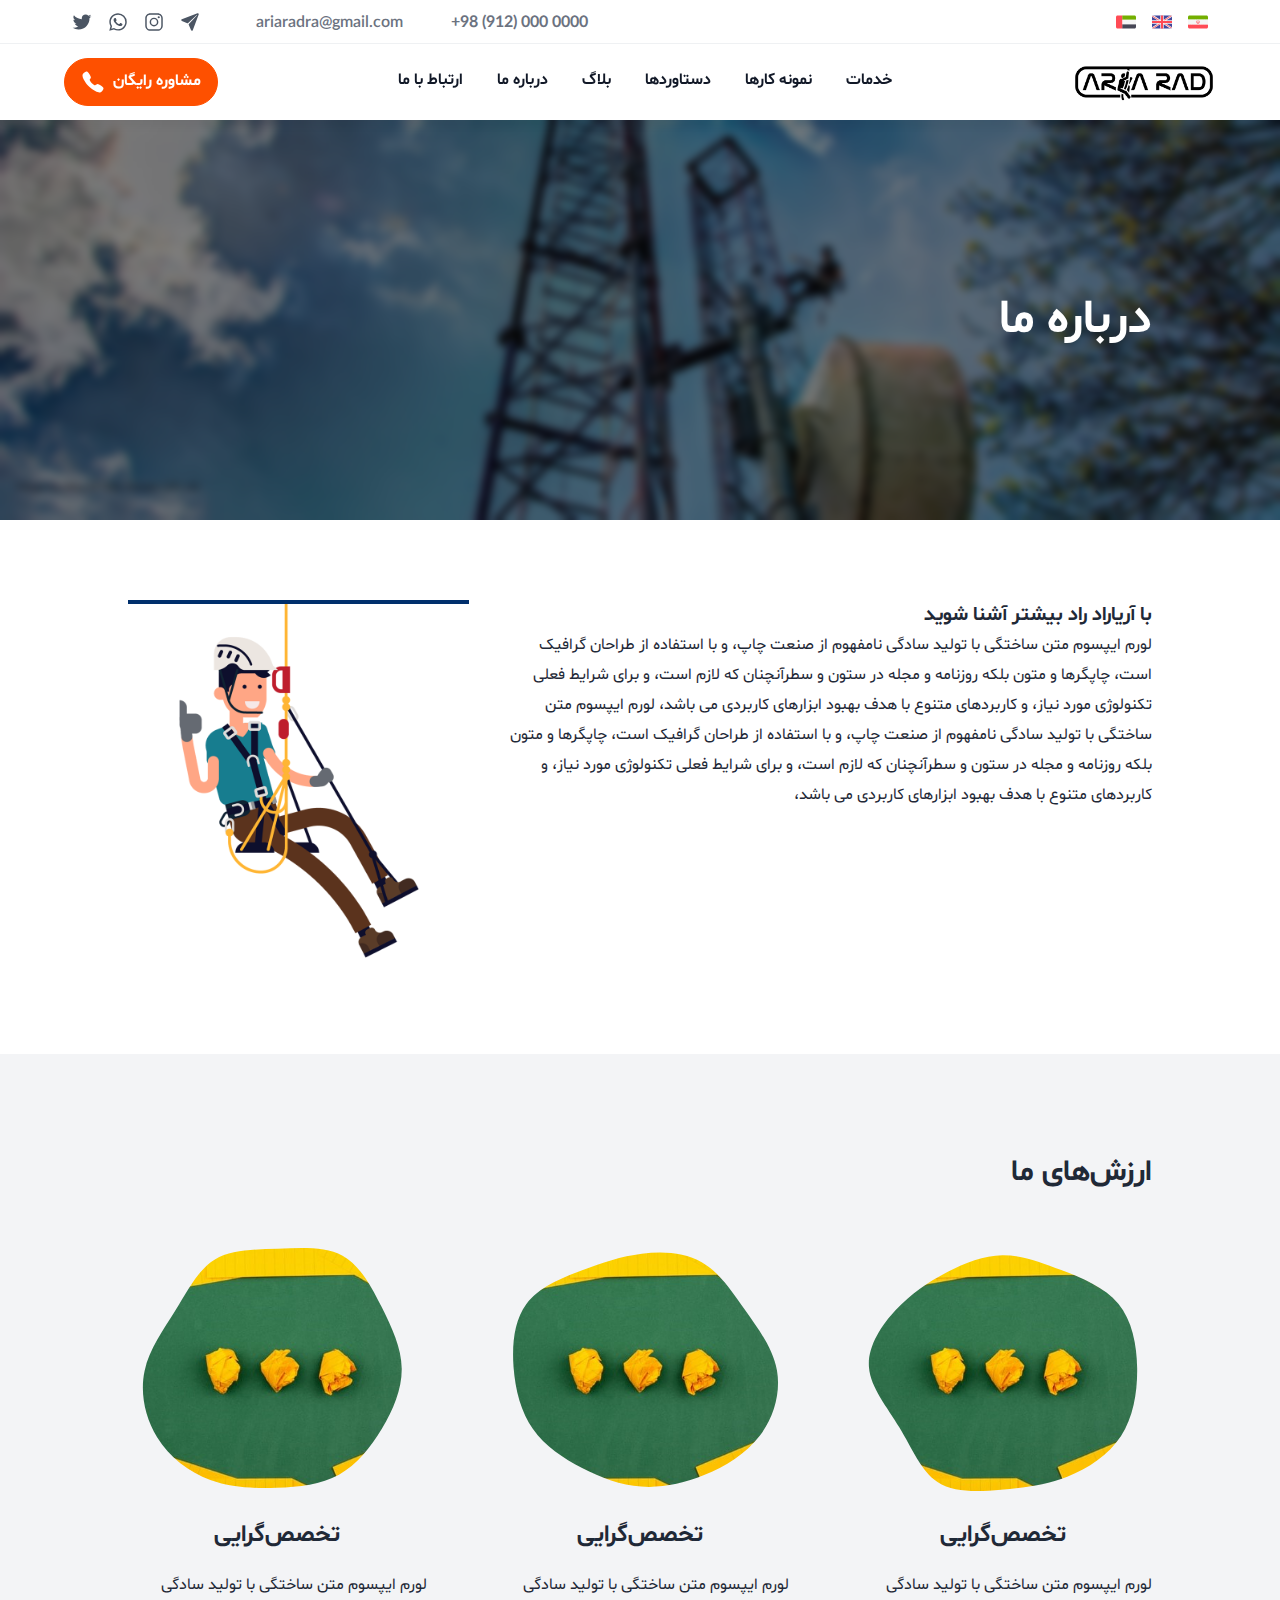
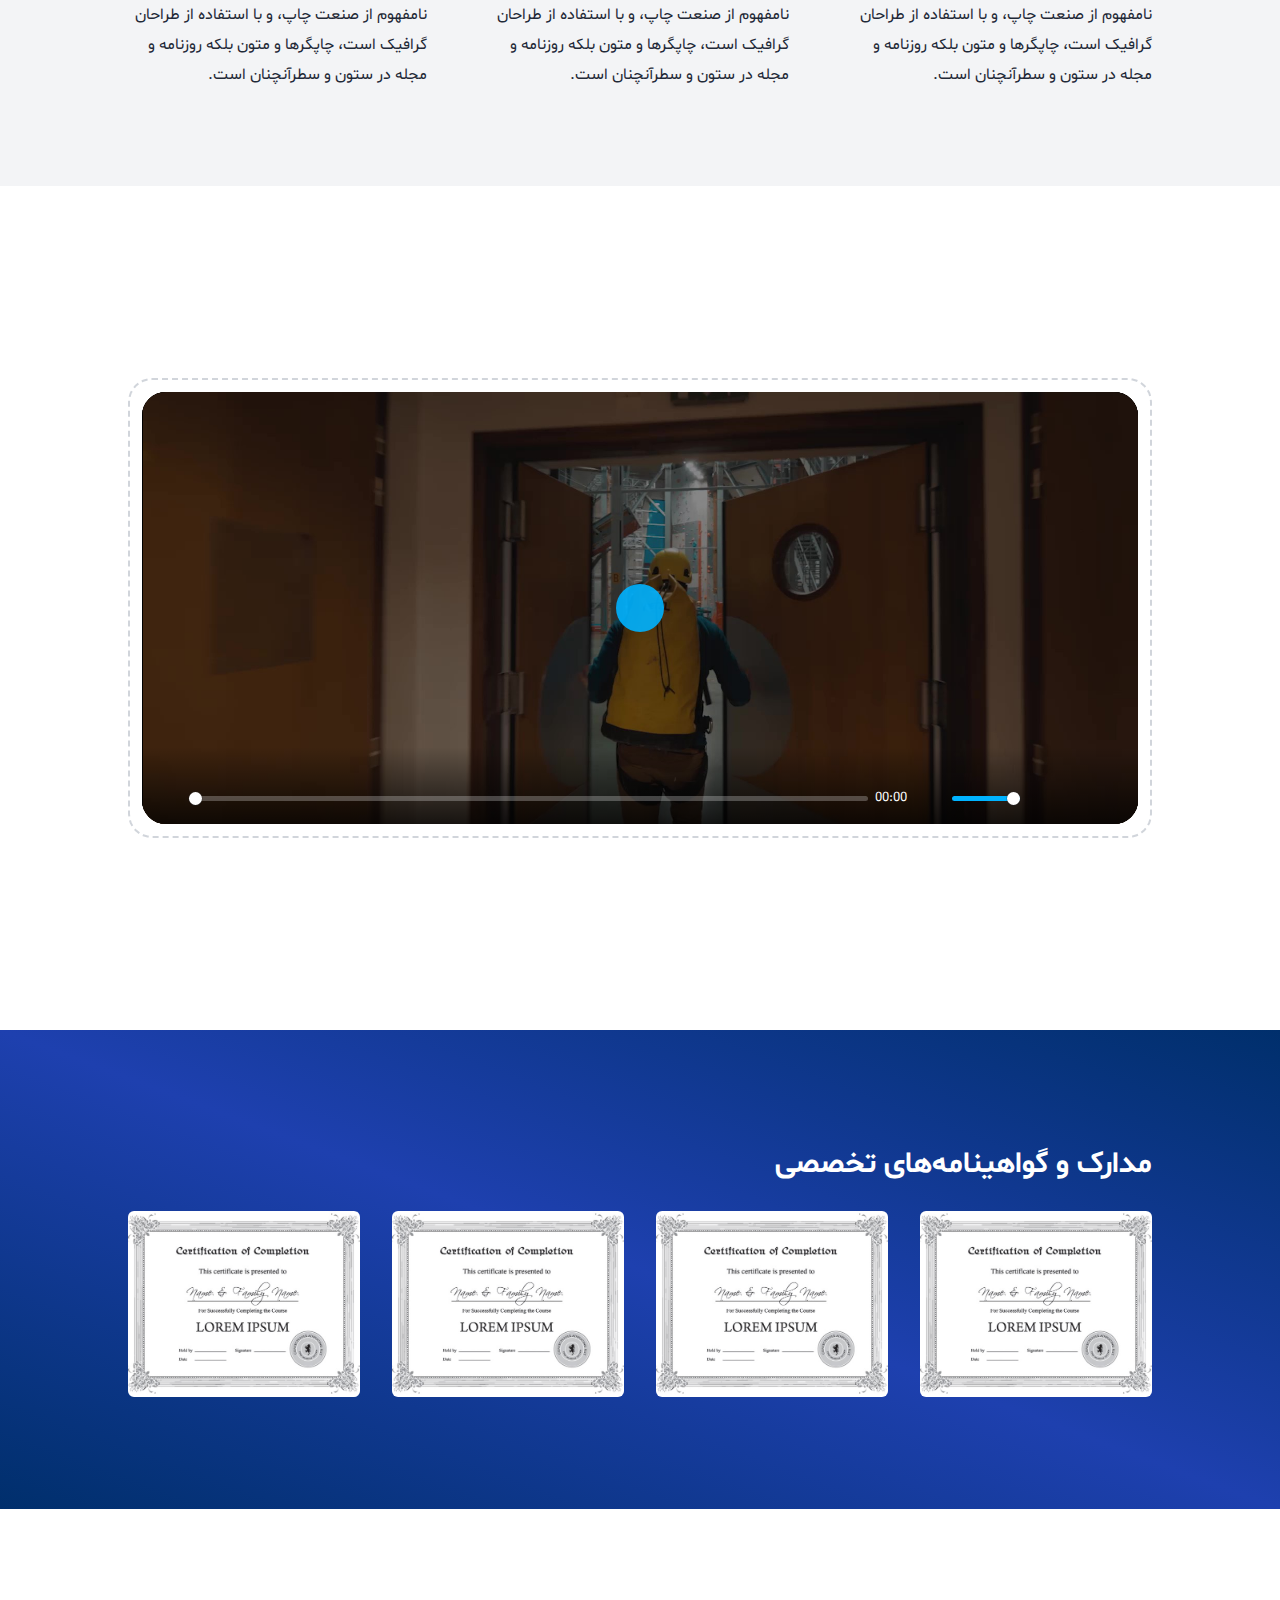
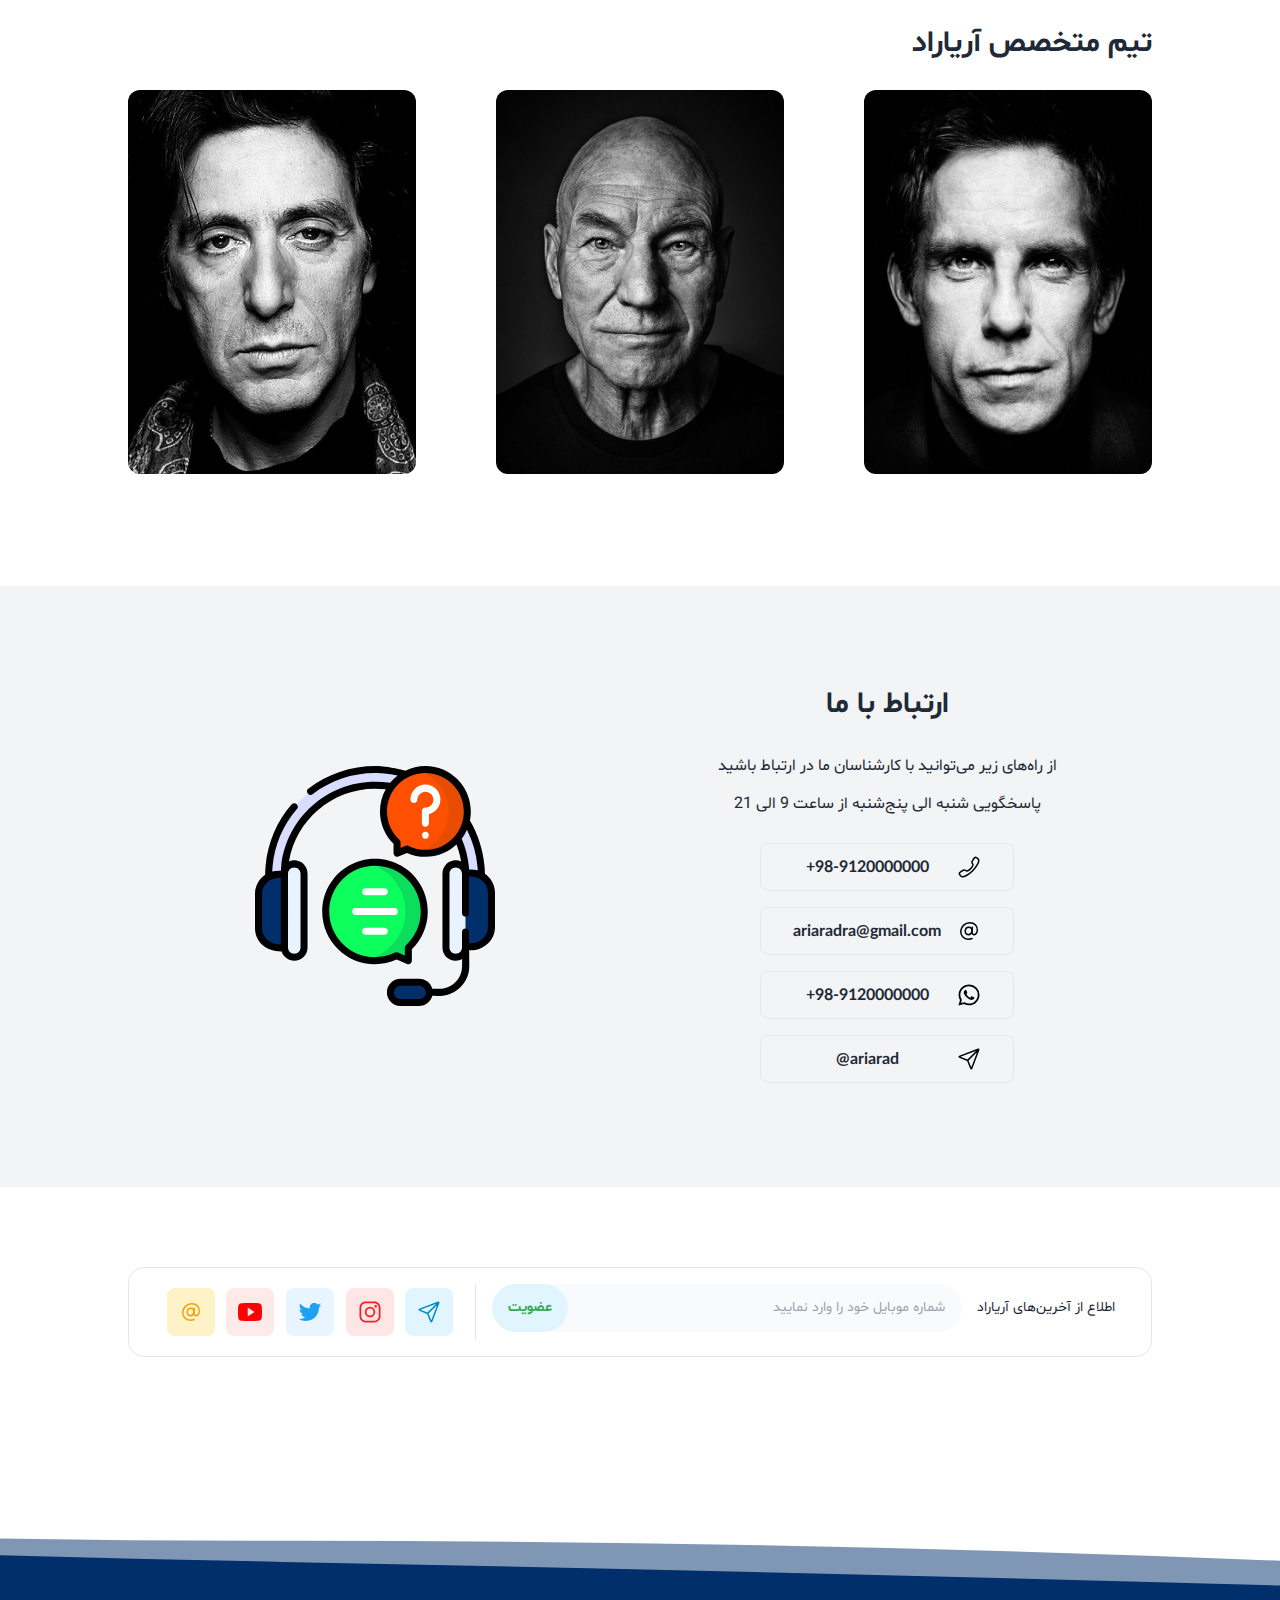
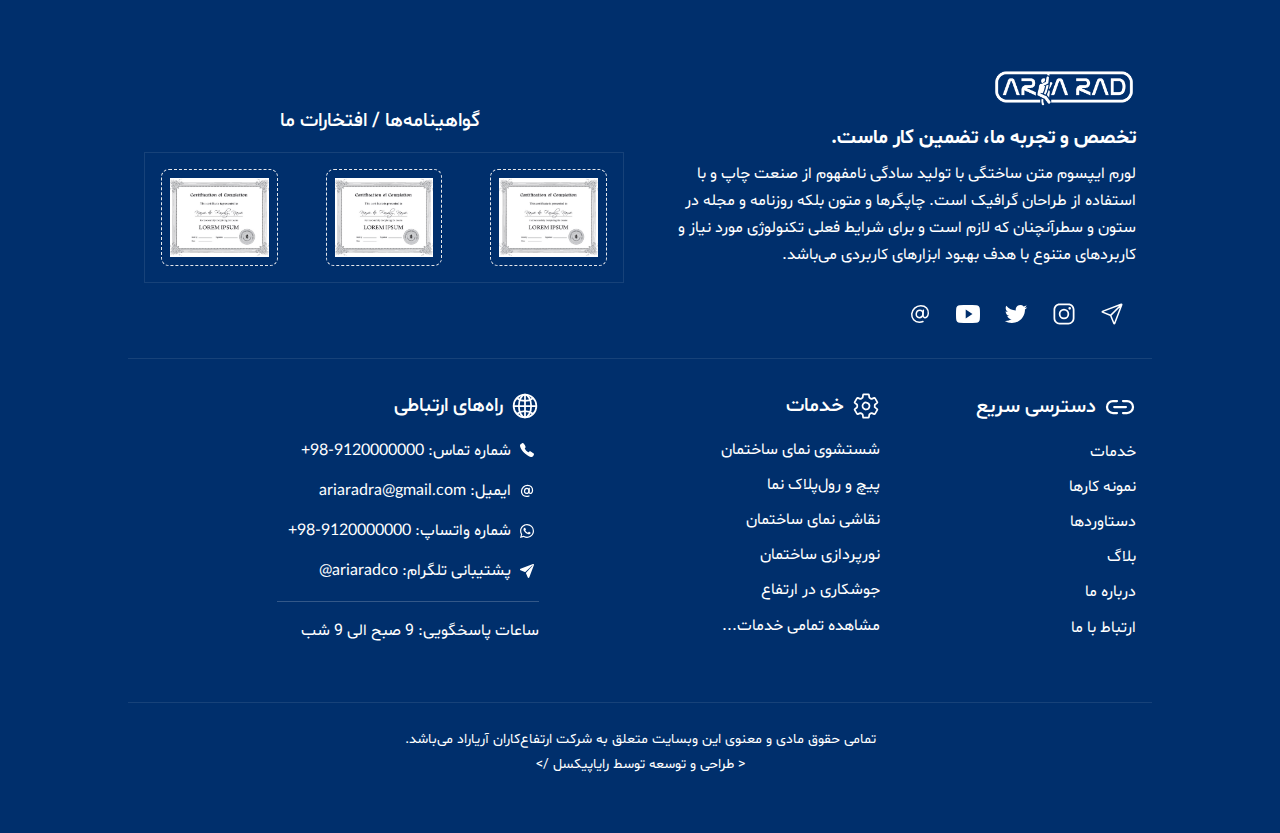
==== commit 1c44da67: "+" ====
--- a/about.html
+++ b/about.html
@@ -466,7 +466,7 @@
                                 <figure>
                                     <svg xmlns="http://www.w3.org/2000/svg" class="w-full h-full" width="300"
                                         height="300" viewBox="0 0 200 200">
-                                        <mask id="ariaMask">
+                                        <mask id="ariaMask1">
                                             <!-- Everything under a white pixel will be visible -->
                                             <rect x="0" y="0" width="200" height="200" fill="black" />
 
@@ -478,7 +478,7 @@
 
                                         <!-- with this mask applied, we "punch" a shape hole into the image -->
                                         <image href="./assets/img/contactss.jpg" class="w-full h-full" width="200"
-                                            height="200" mask="url(#ariaMask)" />
+                                            height="200" mask="url(#ariaMask1)" />
                                     </svg>
                                 </figure>
 
@@ -499,19 +499,20 @@
                                 <figure>
                                     <svg xmlns="http://www.w3.org/2000/svg" class="w-full h-full" width="300"
                                         height="300" viewBox="0 0 200 200">
-                                        <mask id="ariaMask">
+                                        <mask id="ariaMask2">
                                             <!-- Everything under a white pixel will be visible -->
                                             <rect x="0" y="0" width="200" height="200" fill="black" />
 
                                             <!-- Everything under a black pixel will be invisible -->
                                             <path fill="white"
-                                                d="M39.5,-65.8C53.4,-60.4,68.5,-54.3,77.7,-43.2C86.8,-32.2,90.1,-16.1,90.3,0.1C90.5,16.3,87.7,32.7,79.5,45.4C71.2,58.1,57.6,67.1,43.5,72.6C29.3,78.1,14.7,80,-0.8,81.3C-16.2,82.6,-32.4,83.4,-43.4,76.1C-54.5,68.8,-60.4,53.6,-68.9,39.6C-77.3,25.6,-88.2,12.8,-89.3,-0.6C-90.4,-14,-81.6,-28,-71.4,-39C-61.2,-49.9,-49.6,-57.8,-37.4,-64.2C-25.3,-70.7,-12.6,-75.6,0.1,-75.8C12.8,-75.9,25.6,-71.2,39.5,-65.8Z"
+                                                d="M41.1,-71.1C52.6,-64.6,60.8,-52.2,69.9,-39.4C78.9,-26.6,88.9,-13.3,91.5,1.5C94.1,16.3,89.4,32.6,80.1,45C70.8,57.3,56.8,65.8,42.7,71.5C28.6,77.2,14.3,80.2,0.6,79.2C-13.2,78.3,-26.3,73.4,-39,66.8C-51.7,60.3,-63.9,52.1,-71.9,40.7C-79.9,29.3,-83.7,14.7,-84.9,-0.7C-86,-16,-84.5,-32,-76.3,-43C-68.2,-54.1,-53.3,-60.3,-39.4,-65.5C-25.6,-70.7,-12.8,-75,1,-76.7C14.8,-78.5,29.6,-77.7,41.1,-71.1Z"
                                                 transform="translate(100 100)" />
+
                                         </mask>
 
                                         <!-- with this mask applied, we "punch" a shape hole into the image -->
                                         <image href="./assets/img/contactss.jpg" class="w-full h-full" width="200"
-                                            height="200" mask="url(#ariaMask)" />
+                                            height="200" mask="url(#ariaMask2)" />
                                     </svg>
                                 </figure>
 
@@ -532,19 +533,19 @@
                                 <figure>
                                     <svg xmlns="http://www.w3.org/2000/svg" class="w-full h-full" width="300"
                                         height="300" viewBox="0 0 200 200">
-                                        <mask id="ariaMask">
+                                        <mask id="ariaMask3">
                                             <!-- Everything under a white pixel will be visible -->
                                             <rect x="0" y="0" width="200" height="200" fill="black" />
 
                                             <!-- Everything under a black pixel will be invisible -->
                                             <path fill="white"
-                                                d="M39.5,-65.8C53.4,-60.4,68.5,-54.3,77.7,-43.2C86.8,-32.2,90.1,-16.1,90.3,0.1C90.5,16.3,87.7,32.7,79.5,45.4C71.2,58.1,57.6,67.1,43.5,72.6C29.3,78.1,14.7,80,-0.8,81.3C-16.2,82.6,-32.4,83.4,-43.4,76.1C-54.5,68.8,-60.4,53.6,-68.9,39.6C-77.3,25.6,-88.2,12.8,-89.3,-0.6C-90.4,-14,-81.6,-28,-71.4,-39C-61.2,-49.9,-49.6,-57.8,-37.4,-64.2C-25.3,-70.7,-12.6,-75.6,0.1,-75.8C12.8,-75.9,25.6,-71.2,39.5,-65.8Z"
+                                                d="M43.7,-75.4C55.4,-68.9,62.9,-54.8,69.9,-41C76.8,-27.1,83.1,-13.6,83.3,0.1C83.5,13.8,77.7,27.6,70.1,40.3C62.5,53,53.2,64.6,41.3,71.2C29.3,77.8,14.7,79.4,-0.3,80C-15.3,80.5,-30.6,80,-44.9,74.8C-59.1,69.5,-72.3,59.4,-80.5,46.1C-88.7,32.9,-92,16.4,-88.9,1.8C-85.8,-12.9,-76.3,-25.7,-68.1,-39C-59.9,-52.3,-53,-66.1,-41.8,-72.9C-30.7,-79.7,-15.4,-79.6,0.3,-80.1C16,-80.6,31.9,-81.8,43.7,-75.4Z"
                                                 transform="translate(100 100)" />
                                         </mask>
 
                                         <!-- with this mask applied, we "punch" a shape hole into the image -->
                                         <image href="./assets/img/contactss.jpg" class="w-full h-full" width="200"
-                                            height="200" mask="url(#ariaMask)" />
+                                            height="200" mask="url(#ariaMask3)" />
                                     </svg>
                                 </figure>
 
@@ -594,78 +595,72 @@
             <section class="py-16 lg:py-28 bg-gradient-to-tr from-theme via-blue-800 to-theme text-white">
                 <div class="container">
 
-                    <div class="flex flex-col">
-
-                        <h2 class="text-2xl lg:text-3xl font-bold mb-6">
-                            مدارک و گواهینامه‌های تخصصی
-                        </h2>
-
-                        <div class="flex">
-                            <!-- Slider main container -->
-                            <div id="about-certificate-slider" class="swiper">
-                                <!-- Additional required wrapper -->
-                                <div class="swiper-wrapper">
-                                    <!-- Slides -->
-                                    <div class="swiper-slide">
-                                        <a href="#">
-                                            <figure class="aspect-w-5 aspect-h-4">
-                                                <img src="./assets/img/certificate.jpg" alt=""
-                                                    class="object-cover rounded-md" width="300" height="400">
-                                            </figure>
-                                        </a>
-                                    </div>
-                                    <div class="swiper-slide">
-                                        <a href="#">
-                                            <figure class="aspect-w-5 aspect-h-4">
-                                                <img src="./assets/img/certificate.jpg" alt=""
-                                                    class="object-cover rounded-md" width="300" height="400">
-                                            </figure>
-                                        </a>
-                                    </div>
-                                    <div class="swiper-slide">
-                                        <a href="#">
-                                            <figure class="aspect-w-5 aspect-h-4">
-                                                <img src="./assets/img/certificate.jpg" alt=""
-                                                    class="object-cover rounded-md" width="300" height="400">
-                                            </figure>
-                                        </a>
-                                    </div>
-                                    <div class="swiper-slide">
-                                        <a href="#">
-                                            <figure class="aspect-w-5 aspect-h-4">
-                                                <img src="./assets/img/certificate.jpg" alt=""
-                                                    class="object-cover rounded-md" width="300" height="400">
-                                            </figure>
-                                        </a>
-                                    </div>
-                                    <div class="swiper-slide">
-                                        <a href="#">
-                                            <figure class="aspect-w-5 aspect-h-4">
-                                                <img src="./assets/img/certificate.jpg" alt=""
-                                                    class="object-cover rounded-md" width="300" height="400">
-                                            </figure>
-                                        </a>
-                                    </div>
-                                    <div class="swiper-slide">
-                                        <a href="#">
-                                            <figure class="aspect-w-5 aspect-h-4">
-                                                <img src="./assets/img/certificate.jpg" alt=""
-                                                    class="object-cover rounded-md" width="300" height="400">
-                                            </figure>
-                                        </a>
-                                    </div>
-                                    <div class="swiper-slide">
-                                        <a href="#">
-                                            <figure class="aspect-w-5 aspect-h-4">
-                                                <img src="./assets/img/certificate.jpg" alt=""
-                                                    class="object-cover rounded-md" width="300" height="400">
-                                            </figure>
-                                        </a>
-                                    </div>
-                                </div>
+                    <h2 class="text-2xl lg:text-3xl font-bold mb-6">
+                        مدارک و گواهینامه‌های تخصصی
+                    </h2>
+
+                    <!-- Slider main container -->
+                    <div id="about-certificate-slider" class="swiper">
+                        <!-- Additional required wrapper -->
+                        <div class="swiper-wrapper">
+                            <!-- Slides -->
+                            <div class="swiper-slide">
+                                <a href="#">
+                                    <figure class="aspect-w-5 aspect-h-4">
+                                        <img src="./assets/img/certificate.jpg" alt="" class="object-cover rounded-md"
+                                            width="300" height="400">
+                                    </figure>
+                                </a>
+                            </div>
+                            <div class="swiper-slide">
+                                <a href="#">
+                                    <figure class="aspect-w-5 aspect-h-4">
+                                        <img src="./assets/img/certificate.jpg" alt="" class="object-cover rounded-md"
+                                            width="300" height="400">
+                                    </figure>
+                                </a>
+                            </div>
+                            <div class="swiper-slide">
+                                <a href="#">
+                                    <figure class="aspect-w-5 aspect-h-4">
+                                        <img src="./assets/img/certificate.jpg" alt="" class="object-cover rounded-md"
+                                            width="300" height="400">
+                                    </figure>
+                                </a>
+                            </div>
+                            <div class="swiper-slide">
+                                <a href="#">
+                                    <figure class="aspect-w-5 aspect-h-4">
+                                        <img src="./assets/img/certificate.jpg" alt="" class="object-cover rounded-md"
+                                            width="300" height="400">
+                                    </figure>
+                                </a>
+                            </div>
+                            <div class="swiper-slide">
+                                <a href="#">
+                                    <figure class="aspect-w-5 aspect-h-4">
+                                        <img src="./assets/img/certificate.jpg" alt="" class="object-cover rounded-md"
+                                            width="300" height="400">
+                                    </figure>
+                                </a>
+                            </div>
+                            <div class="swiper-slide">
+                                <a href="#">
+                                    <figure class="aspect-w-5 aspect-h-4">
+                                        <img src="./assets/img/certificate.jpg" alt="" class="object-cover rounded-md"
+                                            width="300" height="400">
+                                    </figure>
+                                </a>
+                            </div>
+                            <div class="swiper-slide">
+                                <a href="#">
+                                    <figure class="aspect-w-5 aspect-h-4">
+                                        <img src="./assets/img/certificate.jpg" alt="" class="object-cover rounded-md"
+                                            width="300" height="400">
+                                    </figure>
+                                </a>
                             </div>
                         </div>
-
                     </div>
 
                 </div>
@@ -918,7 +913,7 @@
                                                 </g>
                                             </g>
                                         </g>
-                                        <g class="svgc">
+                                        <g>
                                             <g>
                                                 <path
                                                     d="m256 205.244c58.057 0 105.121 47.056 105.121 105.102 0 30.606-13.089 58.153-33.971 77.362v27.712l-25.066-10.589c-13.916 6.798-29.553 10.618-46.085 10.618-58.057 0-105.121-47.056-105.121-105.102.001-58.047 47.065-105.103 105.122-105.103z"
@@ -928,7 +923,7 @@
                                                 d="m256 205.245c-6.839 0-13.525.653-20 1.9 48.492 9.339 85.121 51.993 85.121 103.202 0 50.152-37.6 93.58-85.41 103.146 6.565 1.284 13.348 1.956 20.289 1.956 16.531 0 32.169-3.82 46.085-10.618l25.066 10.589v-27.712c20.882-19.208 33.971-46.755 33.971-77.362-.001-58.046-47.065-105.101-105.122-105.101z"
                                                 fill="#0DDD5D" />
                                         </g>
-                                        <g class="svgq">
+                                        <g>
                                             <g>
                                                 <path
                                                     d="m363.544 7.5c-49.395 0-89.437 40.035-89.437 89.421 0 26.04 11.136 49.477 28.902 65.819v23.577l21.326-9.009c11.84 5.784 25.144 9.034 39.209 9.034 49.395 0 89.437-40.035 89.437-89.421.001-49.386-40.042-89.421-89.437-89.421z"
@@ -944,22 +939,21 @@
                                     <g>
                                         <path
                                             d="m490.509 229.75c-.824-39.916-11.863-79.036-31.984-113.401 1.283-6.278 1.957-12.776 1.957-19.428-.001-53.442-43.486-96.921-96.938-96.921-15.345 0-29.868 3.584-42.777 9.957 0 0-37.207-9.948-62.615-9.948-26.636 0-52.819 3.989-77.822 12.551-23.978 8.21-46.391 20.237-66.619 35.745-7.822 5.997 1.629 17.651 9.127 11.904 18.936-14.519 39.914-25.775 62.351-33.458 23.393-8.01 47.891-11.955 72.832-11.743 15.593.136 31.089 1.922 46.192 5.314-5.892 4.573-11.244 9.809-15.944 15.595-10.586-1.71-21.407-2.577-32.195-2.577-107.163 0-195.022 84.284-200.858 190.086-6.151-.299-12.49.129-18.437 1.751 2.071-49.716 21.024-97.898 52.746-133.438 6.458-7.234-4.733-17.222-11.19-9.988-35.645 39.934-56.25 94.664-56.737 150.499-13.039 9.013-21.598 24.066-21.598 41.08v72.473c0 32.031 27.274 50.647 56.824 49.903 3.701 11.346 14.382 19.567 26.948 19.567 15.625 0 28.336-12.711 28.336-28.336v-157.315c0-15.625-12.711-28.336-28.336-28.336-4.009 0-7.825.837-11.285 2.345 14.8-88.018 91.49-155.289 183.587-155.289 7.626 0 15.269.468 22.817 1.393-7.822 13.972-12.283 30.068-12.283 47.187 0 25.909 10.495 50.878 28.902 69.032v20.365c1.001 6.031 4.474 8.334 10.419 6.909l18.256-7.713c12.406 5.528 25.629 8.329 39.36 8.329 25.591 0 48.898-9.967 66.242-26.222 4.526 11.694 7.832 23.754 9.896 36.084-3.504-1.555-7.38-2.419-11.454-2.419-15.625 0-28.336 12.712-28.336 28.336v157.316c0 15.624 12.711 28.336 28.336 28.336 4.967 0 9.639-1.285 13.702-3.539-.038 6.627-.159 13.252-.419 19.812-1.786 21.488-18.354 39.53-39.484 43.014-6.714.66-14.371.916-23.735.782-3.357-12.323-14.646-21.409-28.018-21.409h-39.823c-16.009 0-29.034 13.024-29.034 29.034s13.024 29.031 29.034 29.031h39.823c13.461 0 24.811-9.208 28.084-21.656 8.463.114 17.423.411 25.826-.938 28.025-4.484 50.411-28.375 52.685-56.808.008-.1-.004-.199 0-.298.522-13.051.128-26.232 0-39.168 28.989 1.405 55.13-19.722 55.13-49.903v-72.473c0-16.969-8.513-31.986-21.491-41.006zm-475.509 116.053v-72.473c0-21.864 19.243-36.09 39.907-34.903v142.279c-20.675 1.146-39.907-12.971-39.907-34.903zm68.772-129.518c7.354 0 13.336 5.983 13.336 13.336v157.316c0 7.353-5.982 13.336-13.336 13.336s-13.336-5.982-13.336-13.336v-157.315c0-7.354 5.982-13.337 13.336-13.337zm266.503 280.715h-39.823c-7.738 0-14.034-6.295-14.034-14.034s6.295-14.034 14.034-14.034h39.823c7.738 0 14.034 6.295 14.034 14.034s-6.296 14.034-14.034 14.034zm124.956-274.394c-5.953-1.626-12.299-2.053-18.456-1.754-1.537-22.706-6.857-44.738-15.849-65.616 4.451-5.89 8.246-12.301 11.275-19.125 13.515 26.872 21.379 56.358 23.03 86.495zm-111.687-43.764c-12.595 0-24.679-2.784-35.917-8.273-2.058-.955-4.128-1.011-6.211-.17l-10.907 4.608v-12.267c0-2.098-.878-4.1-2.422-5.52-16.829-15.479-26.48-37.458-26.48-60.299 0-45.171 36.757-81.921 81.937-81.921s81.937 36.75 81.937 81.921-36.756 81.921-81.937 81.921zm133.456 164.387c0 22.101-19.513 36.16-40.304 34.903-.094-8.06-.147-16.12-.132-24.18 0-9.697-15-9.697-15 0v32.985c0 7.353-5.983 13.336-13.336 13.336s-13.336-5.982-13.336-13.336v-157.315c0-7.354 5.983-13.336 13.336-13.336s13.336 5.983 13.336 13.336v84.404c0 9.697 15 9.697 15 0v-78.173c20.842-1.18 40.436 12.611 40.436 34.903z" />
-                                        <path class="svgc"
+                                        <path
                                             d="m324.231 422.329c5.945 1.425 9.418-.877 10.419-6.909v-24.488c21.629-21.122 33.971-50.301 33.971-80.585 0-62.089-50.521-112.602-112.621-112.602s-112.621 50.513-112.621 112.602 50.521 112.602 112.621 112.602c16.144 0 31.685-3.332 46.246-9.908zm-25.439-24.237c-13.39 6.541-27.787 9.857-42.792 9.857-53.829 0-97.621-43.784-97.621-97.602s43.792-97.602 97.621-97.602 97.621 43.784 97.621 97.602c0 27.214-11.499 53.399-31.548 71.841-1.544 1.42-2.422 3.422-2.422 5.52v16.402l-14.647-6.188c-1.998-.845-4.263-.783-6.212.17z" />
-                                        <path class="svgc"
+                                        <path
                                             d="m235.939 275.78h40.121c9.697 0 9.697-15 0-15h-40.121c-9.697 0-9.697 15 0 15z"
                                             fill="#ffffff" />
-                                        <path class="svgc"
+                                        <path
                                             d="m276.061 344.914h-40.121c-9.697 0-9.697 15 0 15h40.121c9.697 0 9.697-15 0-15z"
                                             fill="#ffffff" />
-                                        <path class="svgc"
+                                        <path
                                             d="m297.525 302.847h-83.05c-9.697 0-9.697 15 0 15h83.05c9.697 0 9.697-15 0-15z"
                                             fill="#ffffff" />
-                                        <path class="svgq"
+                                        <path
                                             d="m364.202 39.685c-17.716-.339-32.693 14.31-32.693 32.029 0 9.697 15 9.697 15 0 0-9.233 8.128-17.234 17.391-17.032 8.88.179 16.197 7.258 16.657 16.116.5 9.63-7.356 17.952-17.012 17.952-4.142 0-7.5 3.358-7.5 7.5v25.656c0 4.142 3.358 7.5 7.5 7.5s7.5-3.358 7.5-7.5v-19.056c14.815-3.593 25.282-17.596 24.491-32.83-.866-16.674-14.629-29.999-31.334-30.335z"
                                             fill="#ffffff" />
-                                        <path class="svgq"
-                                            d="m363.544 140.154c-9.652 0-9.668 15 0 15 9.652 0 9.668-15 0-15z"
+                                        <path d="m363.544 140.154c-9.652 0-9.668 15 0 15 9.652 0 9.668-15 0-15z"
                                             fill="#ffffff" />
                                     </g>
                                 </g>
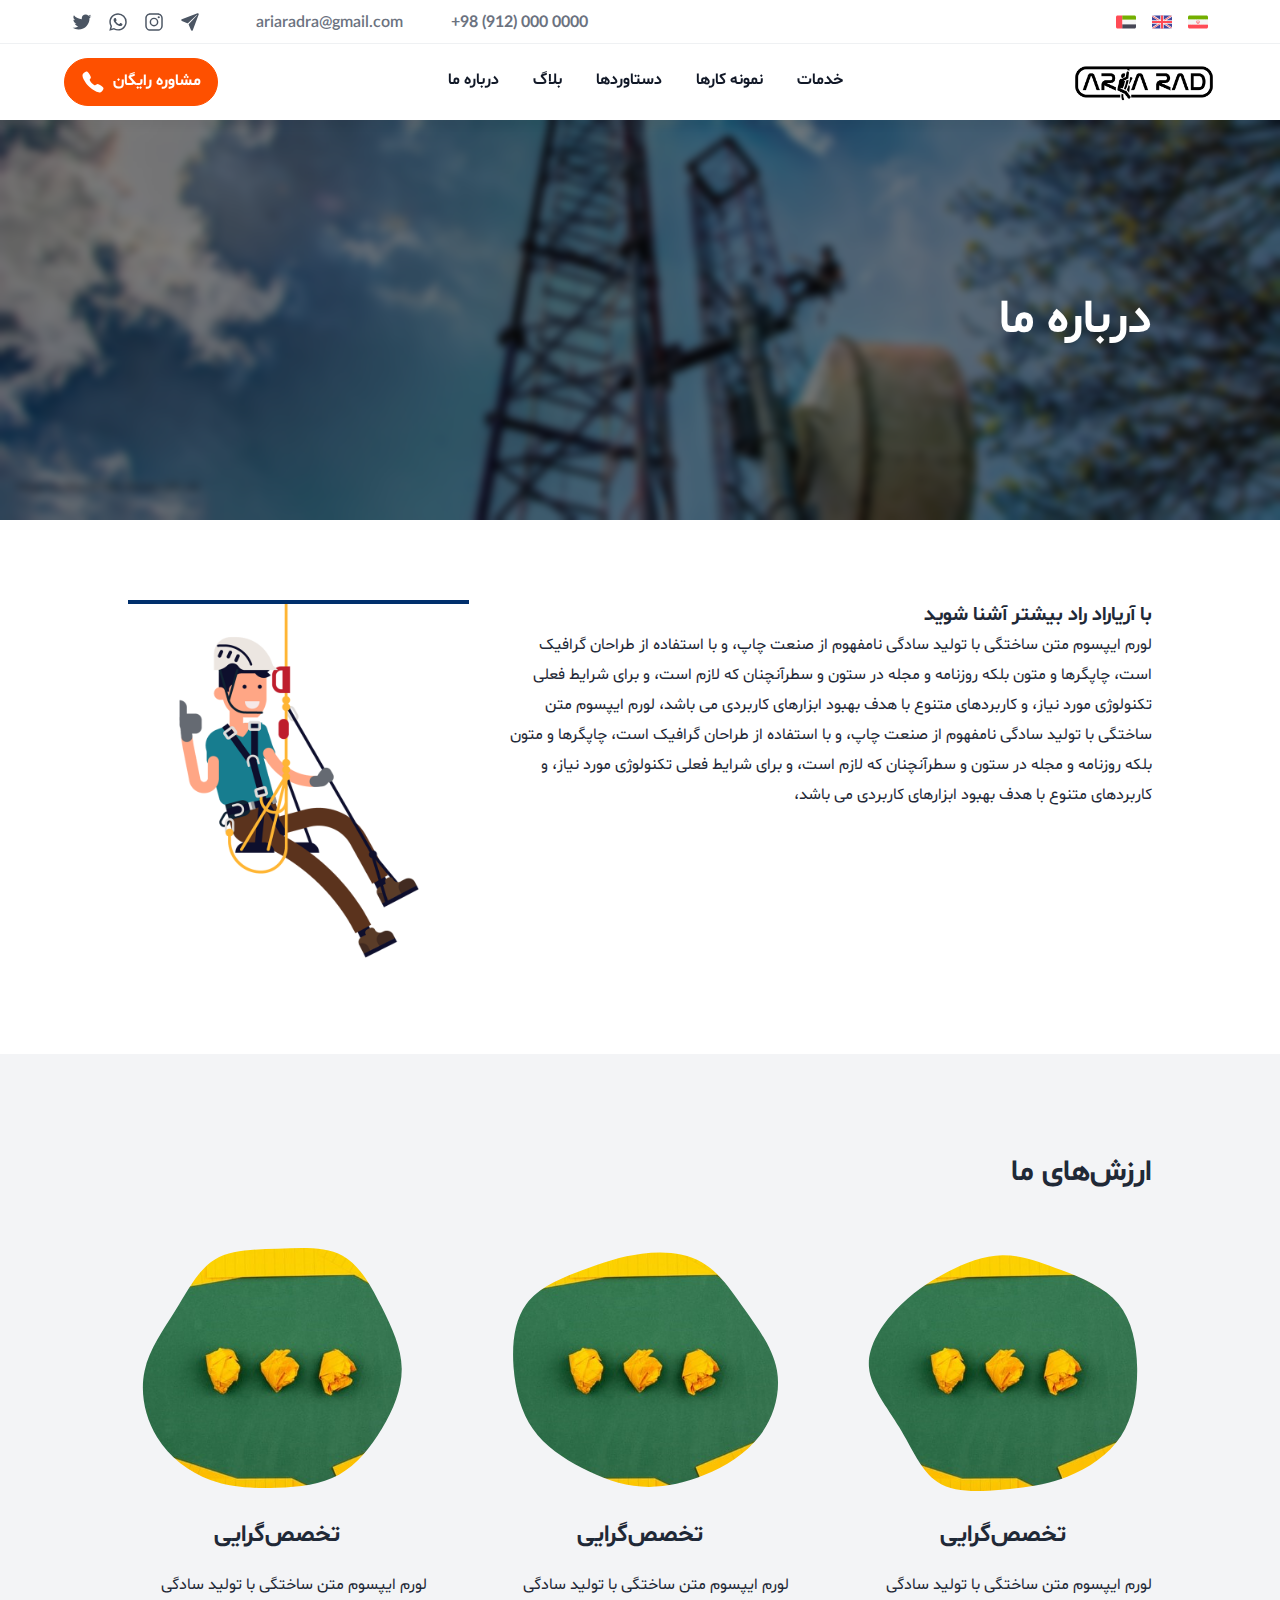
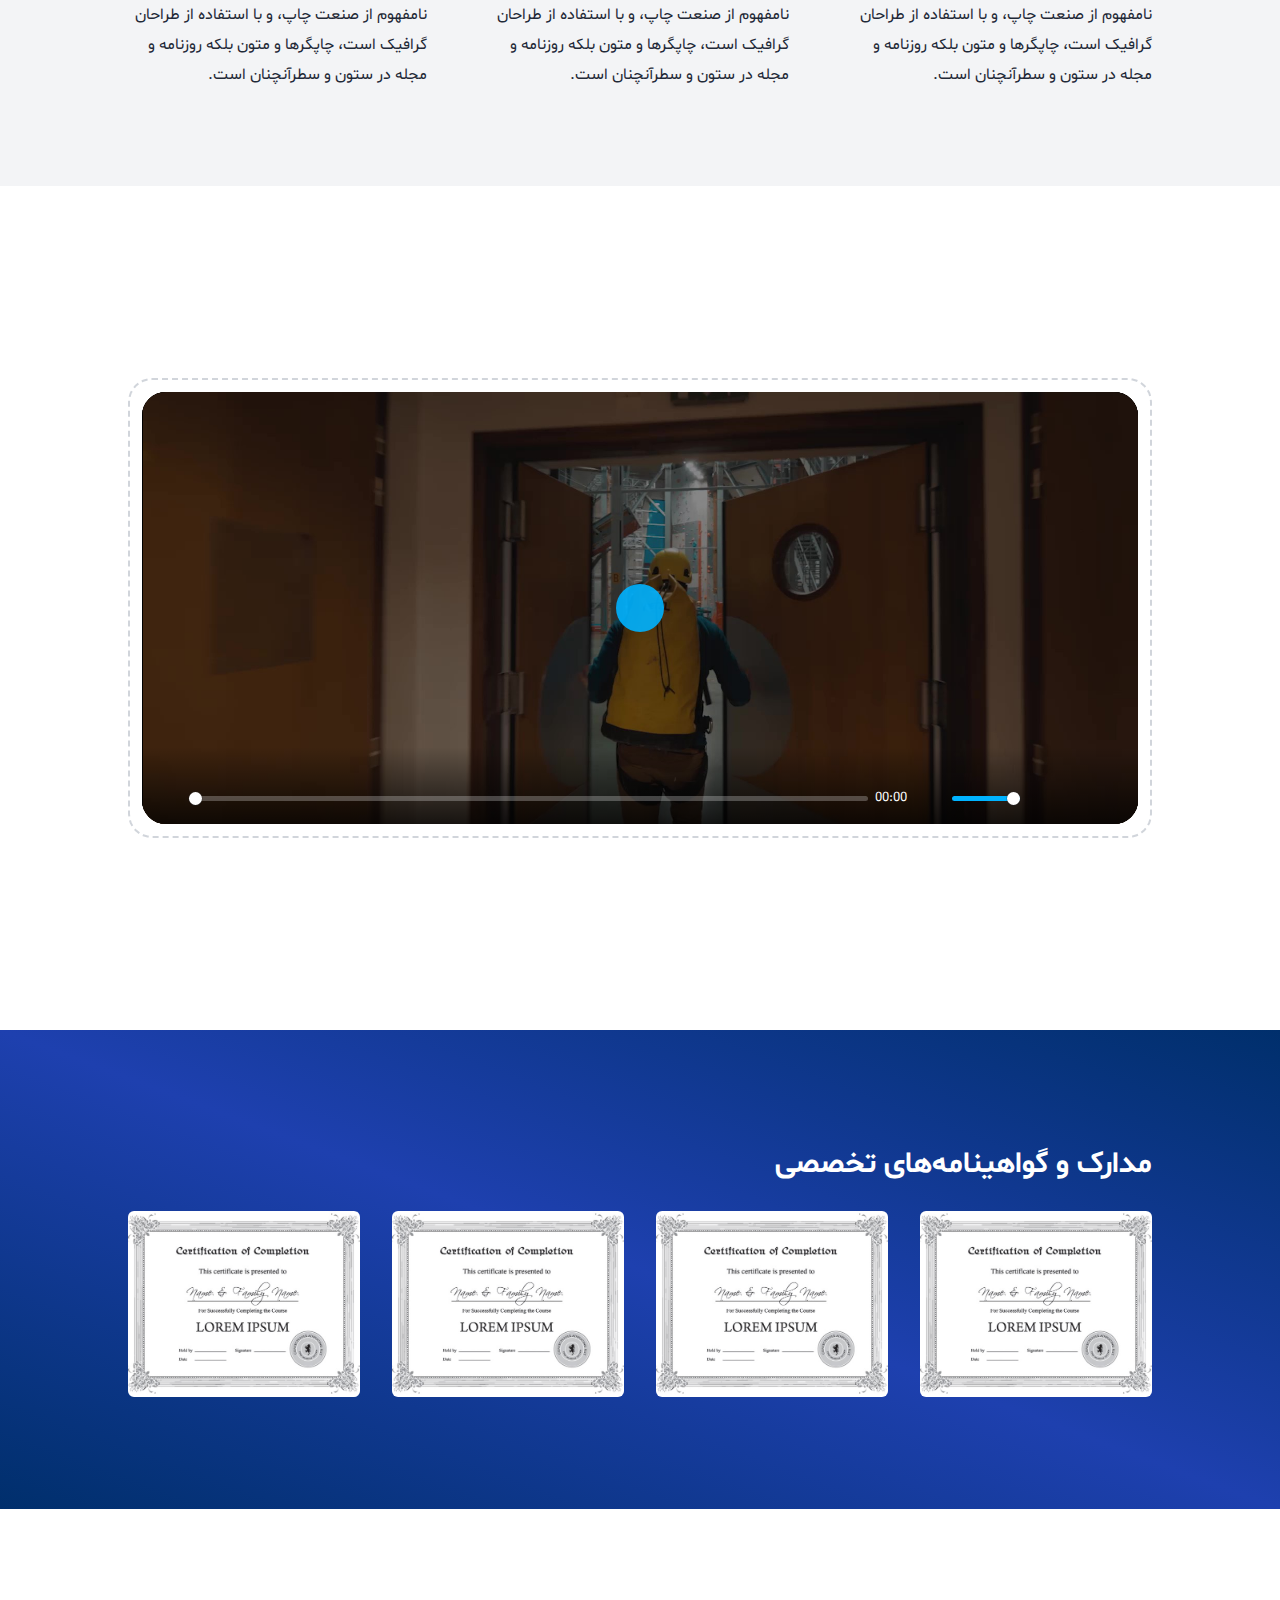
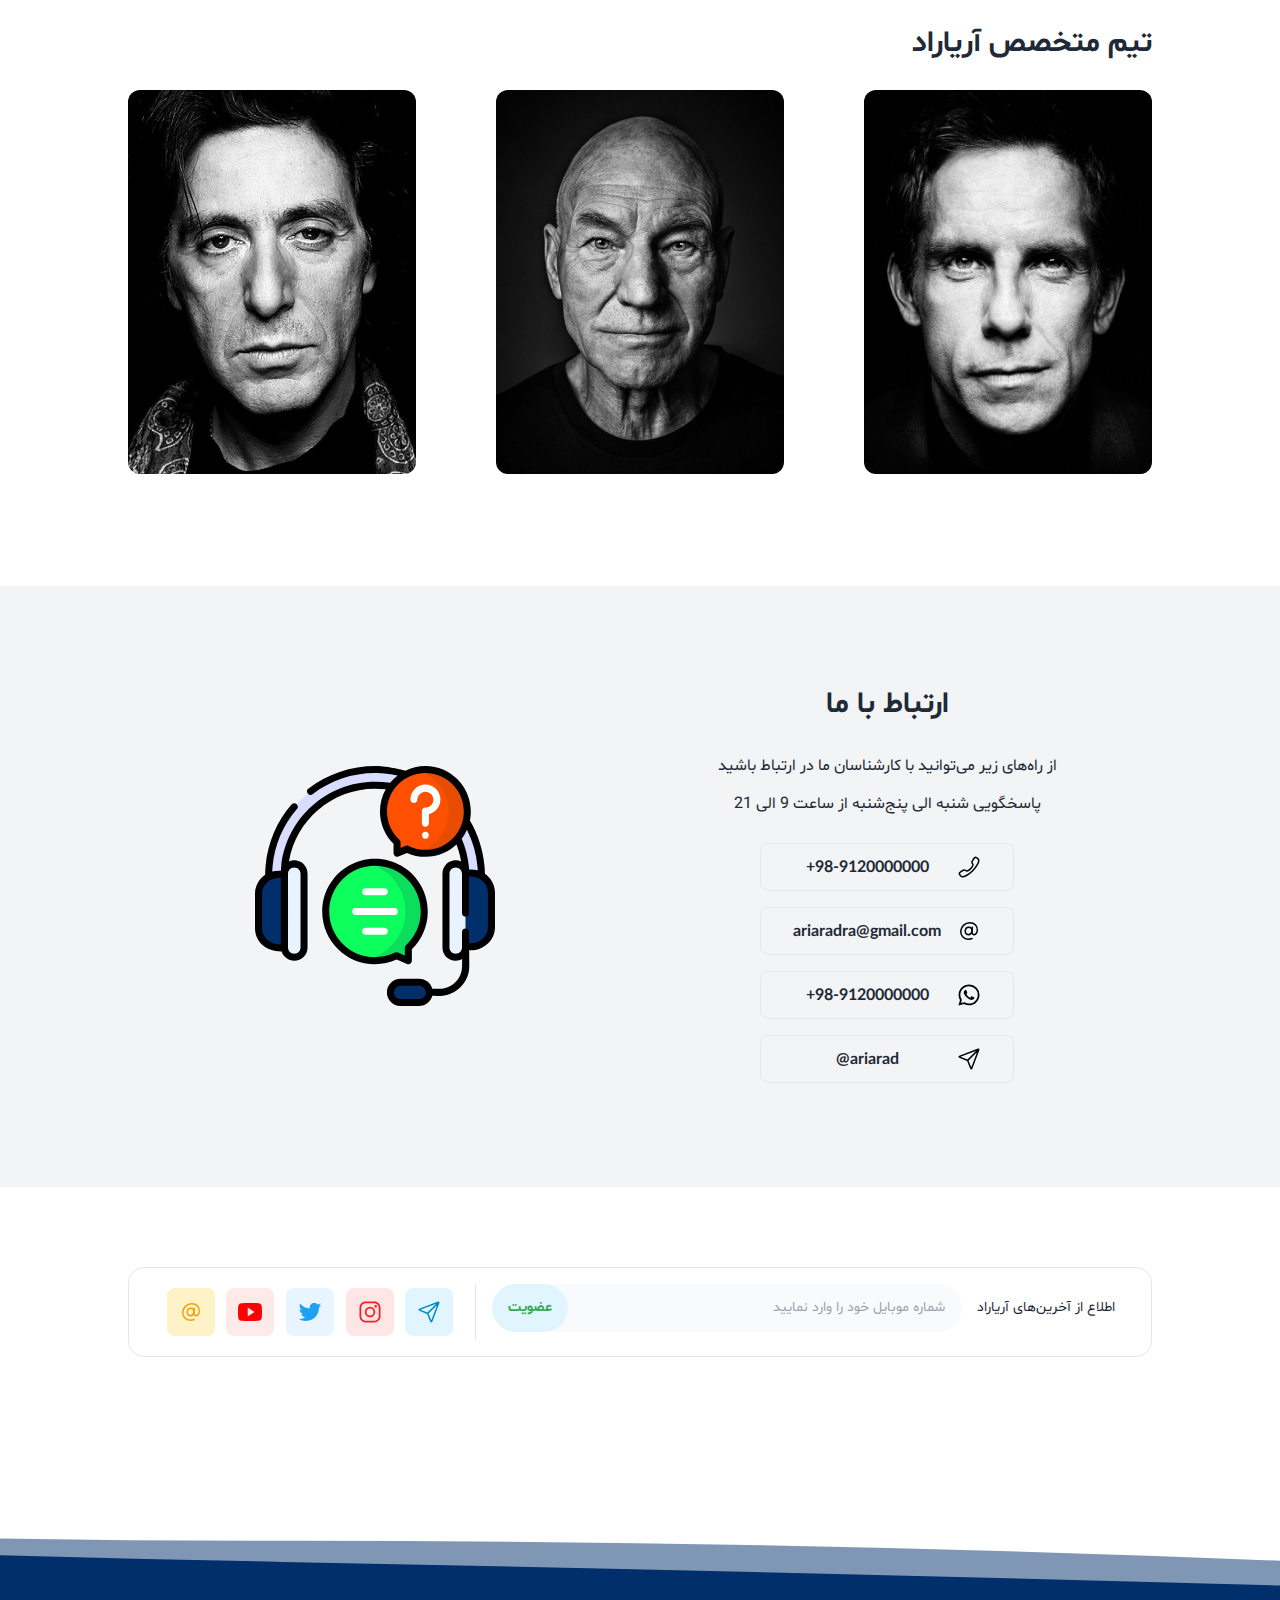
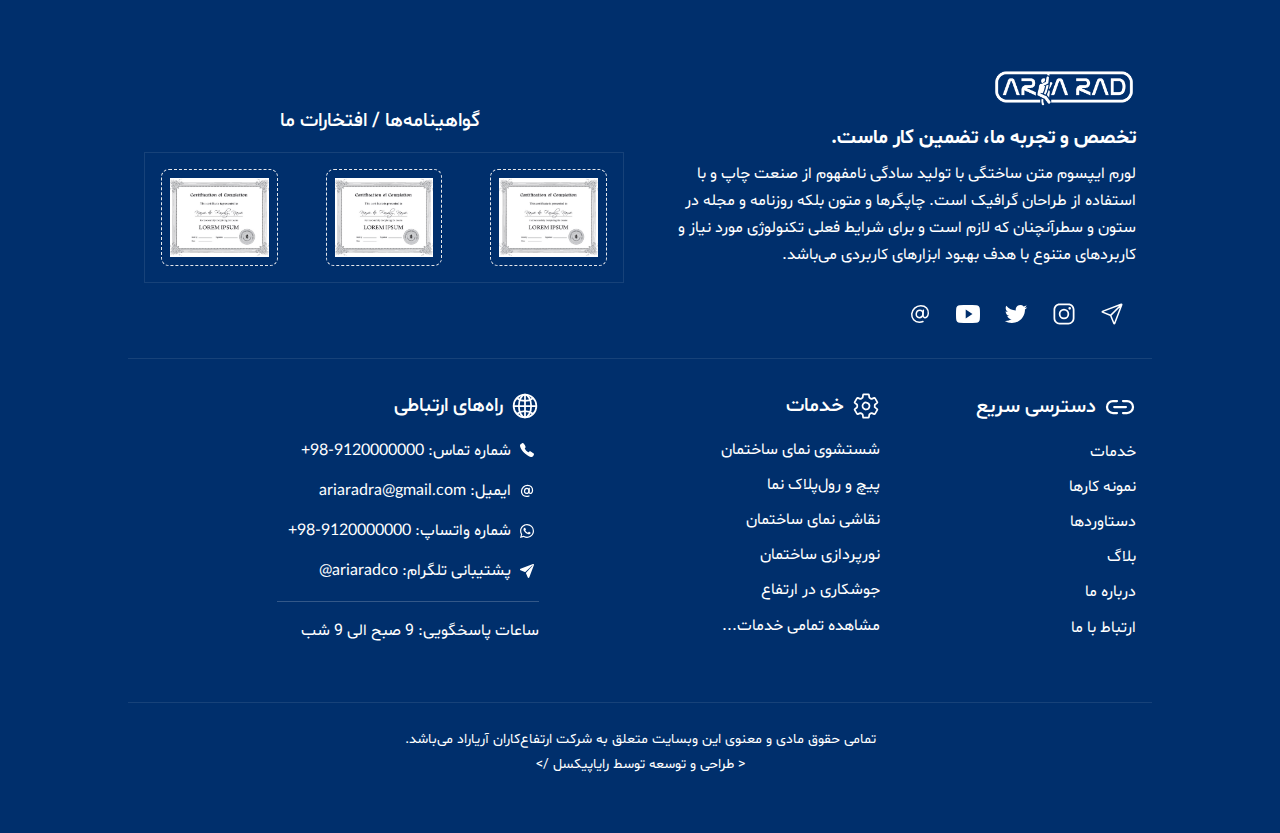
==== commit ab7f905f: "+" ====
--- a/about.html
+++ b/about.html
@@ -193,7 +193,7 @@
 
                 <!-- BEGIN: Site Logo Desktop -->
                 <div class="hidden lg:inline-block ml-8 mr-2 lg:ml-0 lg:mr-0">
-                    <a href="#">
+                    <a href="./">
                         <img src="./assets/img/logo.png" alt="" class="w-auto max-h-12" width="96" height="48"
                             loading="lazy" />
                         <span class="sr-only">Site Logo Desktop</span>
@@ -283,33 +283,30 @@
                 <ul class="lg:flex lg:items-center lg:space-x-0 lg:h-max lg:min-h-nav">
                     <!-- BEGIN: Nav Menu Items -->
                     <li>
-                        <a href="#" class="btn text-base btn-ghost hover:bg-transparent w-full lg:w-none">
+                        <a href="./services.html" class="btn text-base btn-ghost hover:bg-transparent w-full lg:w-none">
                             خدمات
                         </a>
                     </li>
                     <li>
-                        <a href="#" class="btn text-base btn-ghost hover:bg-transparent w-full lg:w-none">
+                        <a href="./customers.html"
+                            class="btn text-base btn-ghost hover:bg-transparent w-full lg:w-none">
                             نمونه کارها
                         </a>
                     </li>
                     <li>
+                        <a href="./certificates.html"
+                            class="btn text-base btn-ghost hover:bg-transparent w-full lg:w-none">
+                            دستاوردها
+                        </a>
+                    </li>
+                    <li>
                         <a href="#" class="btn text-base btn-ghost hover:bg-transparent w-full lg:w-none">
-                            دستاوردها
+                            بلاگ
                         </a>
                     </li>
                     <li class="active">
                         <a href="#" class="btn text-base btn-ghost hover:bg-transparent w-full lg:w-none">
-                            بلاگ
-                        </a>
-                    </li>
-                    <li>
-                        <a href="#" class="btn text-base btn-ghost hover:bg-transparent w-full lg:w-none">
                             درباره ما
-                        </a>
-                    </li>
-                    <li>
-                        <a href="#" class="btn text-base btn-ghost hover:bg-transparent w-full lg:w-none">
-                            ارتباط با ما
                         </a>
                     </li>
                     <!-- END: Nav Menu Items -->
@@ -318,8 +315,8 @@
 
                 <!-- BEGIN: Desktop Contact us Button -->
                 <div class="hidden lg:block">
-                    <a href="tel:098102154"
-                        class="btn bg-theme-btn-contact hover:bg-theme-btn-contact-hover border-theme-btn-contact hover:border-theme-btn-contact-hover rounded-full h-max">
+                    <div @click="toggleContact()"
+                        class="btn bg-theme-btn-contact hover:bg-theme-btn-contact-hover border-theme-btn-contact hover:border-theme-btn-contact-hover rounded-full h-max cursor-pointer">
                         <span class="text-base font-bold">مشاوره رایگان</span>
                         <svg xmlns="http://www.w3.org/2000/svg" width="24" height="24" fill="none" viewBox="0 0 512 512"
                             class="inline-block mr-2 fill-current">
@@ -327,65 +324,12 @@
                                 d='M391 480c-19.52 0-46.94-7.06-88-30-49.93-28-88.55-53.85-138.21-103.38C116.91 298.77 93.61 267.79 61 208.45c-36.84-67-30.56-102.12-23.54-117.13C45.82 73.38 58.16 62.65 74.11 52a176.3 176.3 0 0128.64-15.2c1-.43 1.93-.84 2.76-1.21 4.95-2.23 12.45-5.6 21.95-2 6.34 2.38 12 7.25 20.86 16 18.17 17.92 43 57.83 52.16 77.43 6.15 13.21 10.22 21.93 10.23 31.71 0 11.45-5.76 20.28-12.75 29.81-1.31 1.79-2.61 3.5-3.87 5.16-7.61 10-9.28 12.89-8.18 18.05 2.23 10.37 18.86 41.24 46.19 68.51s57.31 42.85 67.72 45.07c5.38 1.15 8.33-.59 18.65-8.47 1.48-1.13 3-2.3 4.59-3.47 10.66-7.93 19.08-13.54 30.26-13.54h.06c9.73 0 18.06 4.22 31.86 11.18 18 9.08 59.11 33.59 77.14 51.78 8.77 8.84 13.66 14.48 16.05 20.81 3.6 9.53.21 17-2 22-.37.83-.78 1.74-1.21 2.75a176.49 176.49 0 01-15.29 28.58c-10.63 15.9-21.4 28.21-39.38 36.58A67.42 67.42 0 01391 480z' />
                         </svg>
                         <span class="sr-only">Desktop Contact Us Button</span>
-                    </a>
+                    </div>
                 </div>
                 <!-- END: Desktop Contact us Button -->
+
             </div>
 
-            <!-- BEGIN: Mobile Contact us Button -->
-            <div id="mobile-contactus-btn" class="w-full max-w-screen fixed -bottom-36 left-0 right-0 z-10 p-4"
-                :class="contactOpen && 'show'">
-
-                <!-- Contact BTN Container -->
-                <div class="grid grid-cols-3 gap-2 bg-white bg-opacity-50 rounded-box p-1">
-                    <!-- Call BTN -->
-                    <a href="tel:09120000000"
-                        class="flex flex-col place-items-center py-2 bg-theme-orange text-white text-center rounded-box">
-                        <svg xmlns="http://www.w3.org/2000/svg" class="block mx-auto stroke-current mb-2" width="28"
-                            height="28" fill="none" viewBox="0 0 512 512">
-                            <path xmlns="http://www.w3.org/2000/svg"
-                                d="M451 374c-15.88-16-54.34-39.35-73-48.76-24.3-12.24-26.3-13.24-45.4.95-12.74 9.47-21.21 17.93-36.12 14.75s-47.31-21.11-75.68-49.39-47.34-61.62-50.53-76.48 5.41-23.23 14.79-36c13.22-18 12.22-21 .92-45.3-8.81-18.9-32.84-57-48.9-72.8C119.9 44 119.9 47 108.83 51.6A160.15 160.15 0 0083 65.37C67 76 58.12 84.83 51.91 98.1s-9 44.38 23.07 102.64 54.57 88.05 101.14 134.49S258.5 406.64 310.85 436c64.76 36.27 89.6 29.2 102.91 23s22.18-15 32.83-31a159.09 159.09 0 0013.8-25.8C465 391.17 468 391.17 451 374z"
-                                fill="currentColor" stroke="none" stroke-miterlimit="10" stroke-width="32" />
-                        </svg>
-                        <span class="text-xs block">
-                            مشاوره تلفنی
-                        </span>
-                        <span class="sr-only">Mobile Contact Us Button</span>
-                    </a>
-
-                    <!-- Whatsapp BTN -->
-                    <a href="https://wa.me/989120000000"
-                        class="flex flex-col place-items-center py-2 bg-theme-green text-white text-center rounded-box">
-                        <svg xmlns="http://www.w3.org/2000/svg" class="block mx-auto stroke-current mb-2" width="28"
-                            height="28" fill="none" viewBox="0 0 512 512">
-                            <path
-                                d="M414.73 97.1A222.14 222.14 0 00256.94 32C134 32 33.92 131.58 33.87 254a220.61 220.61 0 0029.78 111L32 480l118.25-30.87a223.63 223.63 0 00106.6 27h.09c122.93 0 223-99.59 223.06-222A220.18 220.18 0 00414.73 97.1zM256.94 438.66h-.08a185.75 185.75 0 01-94.36-25.72l-6.77-4-70.17 18.32 18.73-68.09-4.41-7A183.46 183.46 0 0171.53 254c0-101.73 83.21-184.5 185.48-184.5a185 185 0 01185.33 184.64c-.04 101.74-83.21 184.52-185.4 184.52zm101.69-138.19c-5.57-2.78-33-16.2-38.08-18.05s-8.83-2.78-12.54 2.78-14.4 18-17.65 21.75-6.5 4.16-12.07 1.38-23.54-8.63-44.83-27.53c-16.57-14.71-27.75-32.87-31-38.42s-.35-8.56 2.44-11.32c2.51-2.49 5.57-6.48 8.36-9.72s3.72-5.56 5.57-9.26.93-6.94-.46-9.71-12.54-30.08-17.18-41.19c-4.53-10.82-9.12-9.35-12.54-9.52-3.25-.16-7-.2-10.69-.2a20.53 20.53 0 00-14.86 6.94c-5.11 5.56-19.51 19-19.51 46.28s20 53.68 22.76 57.38 39.3 59.73 95.21 83.76a323.11 323.11 0 0031.78 11.68c13.35 4.22 25.5 3.63 35.1 2.2 10.71-1.59 33-13.42 37.63-26.38s4.64-24.06 3.25-26.37-5.11-3.71-10.69-6.48z"
-                                fill-rule="evenodd" fill="currentColor" />
-                        </svg>
-                        <span class="text-xs block">
-                            پشتیبان واتس‌اپ
-                        </span>
-                        <span class="sr-only">Mobile Contact Us Button</span>
-                    </a>
-
-                    <!-- Telegram BTN -->
-                    <a href="tg://resolve?domain=ariaradco"
-                        class="flex flex-col place-items-center py-2 bg-social-telegram text-white text-center rounded-box">
-                        <svg xmlns="http://www.w3.org/2000/svg" class="block mx-auto stroke-current mb-2" width="28"
-                            height="28" fill="none" viewBox="0 0 512 512">
-                            <path
-                                d="M473 39.05a24 24 0 00-25.5-5.46L47.47 185h-.08a24 24 0 001 45.16l.41.13 137.3 58.63a16 16 0 0015.54-3.59L422 80a7.07 7.07 0 0110 10L226.66 310.26a16 16 0 00-3.59 15.54l58.65 137.38c.06.2.12.38.19.57 3.2 9.27 11.3 15.81 21.09 16.25h1a24.63 24.63 0 0023-15.46L478.39 64.62A24 24 0 00473 39.05z"
-                                fill="currentColor" />
-                        </svg>
-                        <span class="text-xs block">
-                            پشتیبان تلگرام
-                        </span>
-                        <span class="sr-only">Mobile Contact Us Button</span>
-                    </a>
-                </div>
-
-            </div>
-            <!-- END: Mobile Contact us Button -->
         </nav>
         <!-- END: Navbar -->
 
@@ -682,7 +626,7 @@
                             <!-- Slide 01 -->
                             <div class="swiper-slide">
                                 <!-- Card Post -->
-                                <div class="card team-card grid rounded-xl">
+                                <div class="card team-card team-about grid rounded-xl">
 
                                     <!-- Card Image -->
                                     <figure class="row-start-1 col-start-1 aspect-w-3 aspect-h-4 z-0">
@@ -699,9 +643,10 @@
                                             <p class="card-title font-black 2xl:text-2xl">
                                                 علی کمرزرین
                                             </p>
-                                            <div class="flex flex-col">
-                                                <a href="" class=""></a>
-                                            </div>
+                                            <p class="about-me text-sm -m-3 p-3 rounded-xl bg-black bg-opacity-75">
+                                                لورم ایپسوم متن ساختگی با تولید سادگی نامفهوم از صنعت چاپ، و با استفاده
+                                                از طراحان گرافیک است.
+                                            </p>
                                         </div>
                                     </div>
                                 </div>
@@ -710,7 +655,7 @@
                             <!-- Slide 02 -->
                             <div class="swiper-slide">
                                 <!-- Card Post -->
-                                <div class="card team-card grid rounded-xl">
+                                <div class="card team-card team-about grid rounded-xl">
 
                                     <!-- Card Image -->
                                     <figure class="row-start-1 col-start-1 aspect-w-3 aspect-h-4 z-0">
@@ -723,9 +668,13 @@
                                     <div
                                         class="card-body overflow-hidden relative row-start-1 col-start-1 p-1 opacity-0 transition-all duration-700">
                                         <div
-                                            class="card-content w-full h-full flex border bottom-1 border-white rounded-xl text-white p-6">
+                                            class="card-content w-full h-full flex flex-col justify-between border bottom-1 border-white rounded-xl text-white p-6">
                                             <p class="card-title font-black 2xl:text-2xl">
                                                 مجتبی ادبی
+                                            </p>
+                                            <p class="about-me text-sm -m-3 p-3 rounded-xl bg-black bg-opacity-75">
+                                                لورم ایپسوم متن ساختگی با تولید سادگی نامفهوم از صنعت چاپ، و با استفاده
+                                                از طراحان گرافیک است.
                                             </p>
                                         </div>
                                     </div>
@@ -735,7 +684,7 @@
                             <!-- Slide 03 -->
                             <div class="swiper-slide">
                                 <!-- Card Post -->
-                                <div class="card team-card grid rounded-xl">
+                                <div class="card team-card team-about grid rounded-xl">
 
                                     <!-- Card Image -->
                                     <figure class="row-start-1 col-start-1 aspect-w-3 aspect-h-4 z-0">
@@ -748,9 +697,13 @@
                                     <div
                                         class="card-body overflow-hidden relative row-start-1 col-start-1 p-1 opacity-0 transition-all duration-700">
                                         <div
-                                            class="card-content w-full h-full flex border bottom-1 border-white rounded-xl text-white p-6">
+                                            class="card-content w-full h-full flex flex-col justify-between border bottom-1 border-white rounded-xl text-white p-6">
                                             <p class="card-title font-black 2xl:text-2xl">
                                                 آل پاچینو
+                                            </p>
+                                            <p class="about-me text-sm -m-3 p-3 rounded-xl bg-black bg-opacity-75">
+                                                لورم ایپسوم متن ساختگی با تولید سادگی نامفهوم از صنعت چاپ، و با استفاده
+                                                از طراحان گرافیک است.
                                             </p>
                                         </div>
                                     </div>
@@ -1454,6 +1407,260 @@
         </footer>
         <!-- END: Footer -->
 
+        <!-- BEGIB: Desktop Contact us Popup -->
+        <div id="desktop-contact-popup"
+            class="hidden lg:block w-screen max-w-screen h-screen max-h-screen fixed inset-0 z-50" x-cloak
+            x-show="contactOpen" x-transition.opacity.duration.300ms>
+            <div class="relative flex justify-center items-center w-screen max-w-screen h-screen max-h-screen">
+
+                <!-- Overlay Layer -->
+                <div @click="toggleContact()"
+                    class="w-screen max-w-screen h-screen max-h-screen absolute inset-0 bg-black bg-opacity-50 cursor-pointer">
+                </div>
+
+                <!-- Message Box -->
+                <div class="relative flex flex-col justify-center items-center w-full max-w-xl min-h-section rounded-2xl bg-white p-6 mx-2 z-1"
+                    x-cloak x-show="contactOpen" x-transition.scale.80.duration.300ms>
+
+                    <!-- Close Button -->
+                    <div @click="toggleContact()"
+                        class="absolute right-4 top-4 w-12 h-12 flex justify-center items-center text-sm leading-none border rounded-xl cursor-pointer transform active:scale-90 transition-transform">
+                        <svg xmlns="http://www.w3.org/2000/svg" class="transform rotate-45" viewBox="0 0 512 512">
+                            <path fill="none" stroke="currentColor" stroke-linecap="round" stroke-linejoin="round"
+                                stroke-width="32" d="M256 112v288M400 256H112" />
+                        </svg>
+                    </div>
+
+                    <!-- Contact Icon -->
+                    <svg class="object-cover w-40 h-40 mb-6" enable-background="new 0 0 512 512" height="512"
+                        viewBox="0 0 512 512" width="512" xmlns="http://www.w3.org/2000/svg">
+                        <g>
+                            <g>
+                                <g>
+                                    <g>
+                                        <g>
+                                            <path
+                                                d="m310.452 504.5h39.823c11.893 0 21.534-9.641 21.534-21.534 0-11.893-9.641-21.534-21.534-21.534h-39.823c-11.893 0-21.534 9.641-21.534 21.534 0 11.893 9.641 21.534 21.534 21.534z"
+                                                fill="#002F6C" />
+                                        </g>
+                                    </g>
+                                    <g>
+                                        <path
+                                            d="m483.059 374.937h-33.318v-140.292c0-106.864-86.879-193.804-193.667-193.804s-193.668 86.941-193.668 193.804v140.292h-33.317v-140.292c0-125.248 101.825-227.145 226.985-227.145s226.986 101.897 226.986 227.145v140.292z"
+                                            fill="#d9ddff" />
+                                        <g>
+                                            <g>
+                                                <g>
+                                                    <g>
+                                                        <path
+                                                            d="m83.772 230.927h-33.869c-23.419 0-42.403 18.985-42.403 42.403v72.473c0 23.419 18.985 42.403 42.403 42.403h33.869z"
+                                                            fill="#002F6C" />
+                                                    </g>
+                                                </g>
+                                                <path
+                                                    d="m83.772 208.785c11.508 0 20.836 9.329 20.836 20.836v157.316c0 11.508-9.329 20.836-20.836 20.836-11.508 0-20.836-9.329-20.836-20.836v-157.315c-.001-11.508 9.328-20.837 20.836-20.837z"
+                                                    fill="#e8f3ff" />
+                                            </g>
+                                            <g>
+                                                <g>
+                                                    <g>
+                                                        <path
+                                                            d="m428.228 385.632h33.869c23.419 0 42.403-18.985 42.403-42.403v-72.473c0-23.419-18.985-42.403-42.403-42.403h-33.869z"
+                                                            fill="#002F6C" />
+                                                    </g>
+                                                </g>
+                                                <path
+                                                    d="m428.228 407.773c-11.508 0-20.836-9.329-20.836-20.836v-157.315c0-11.508 9.329-20.836 20.836-20.836 11.508 0 20.836 9.329 20.836 20.836v157.316c.001 11.507-9.328 20.835-20.836 20.835z"
+                                                    fill="#e8f3ff" />
+                                            </g>
+                                        </g>
+                                    </g>
+                                </g>
+                                <g>
+                                    <g>
+                                        <path
+                                            d="m256 205.244c58.057 0 105.121 47.056 105.121 105.102 0 30.606-13.089 58.153-33.971 77.362v27.712l-25.066-10.589c-13.916 6.798-29.553 10.618-46.085 10.618-58.057 0-105.121-47.056-105.121-105.102.001-58.047 47.065-105.103 105.122-105.103z"
+                                            fill="#0DFF5D" />
+                                    </g>
+                                    <path
+                                        d="m256 205.245c-6.839 0-13.525.653-20 1.9 48.492 9.339 85.121 51.993 85.121 103.202 0 50.152-37.6 93.58-85.41 103.146 6.565 1.284 13.348 1.956 20.289 1.956 16.531 0 32.169-3.82 46.085-10.618l25.066 10.589v-27.712c20.882-19.208 33.971-46.755 33.971-77.362-.001-58.046-47.065-105.101-105.122-105.101z"
+                                        fill="#0DDD5D" />
+                                </g>
+                                <g>
+                                    <g>
+                                        <path
+                                            d="m363.544 7.5c-49.395 0-89.437 40.035-89.437 89.421 0 26.04 11.136 49.477 28.902 65.819v23.577l21.326-9.009c11.84 5.784 25.144 9.034 39.209 9.034 49.395 0 89.437-40.035 89.437-89.421.001-49.386-40.042-89.421-89.437-89.421z"
+                                            fill="#FE5000" />
+                                    </g>
+                                    <g>
+                                        <path
+                                            d="m363.544 7.5c-6.875 0-13.57.776-20 2.245 39.766 9.082 69.437 44.665 69.437 87.176 0 42.51-29.669 78.091-69.432 87.175 6.429 1.469 13.121 2.246 19.995 2.246 49.395 0 89.437-40.035 89.437-89.421.001-49.386-40.042-89.421-89.437-89.421z"
+                                            fill="#E64D00" />
+                                    </g>
+                                </g>
+                            </g>
+                            <g>
+                                <path
+                                    d="m490.509 229.75c-.824-39.916-11.863-79.036-31.984-113.401 1.283-6.278 1.957-12.776 1.957-19.428-.001-53.442-43.486-96.921-96.938-96.921-15.345 0-29.868 3.584-42.777 9.957 0 0-37.207-9.948-62.615-9.948-26.636 0-52.819 3.989-77.822 12.551-23.978 8.21-46.391 20.237-66.619 35.745-7.822 5.997 1.629 17.651 9.127 11.904 18.936-14.519 39.914-25.775 62.351-33.458 23.393-8.01 47.891-11.955 72.832-11.743 15.593.136 31.089 1.922 46.192 5.314-5.892 4.573-11.244 9.809-15.944 15.595-10.586-1.71-21.407-2.577-32.195-2.577-107.163 0-195.022 84.284-200.858 190.086-6.151-.299-12.49.129-18.437 1.751 2.071-49.716 21.024-97.898 52.746-133.438 6.458-7.234-4.733-17.222-11.19-9.988-35.645 39.934-56.25 94.664-56.737 150.499-13.039 9.013-21.598 24.066-21.598 41.08v72.473c0 32.031 27.274 50.647 56.824 49.903 3.701 11.346 14.382 19.567 26.948 19.567 15.625 0 28.336-12.711 28.336-28.336v-157.315c0-15.625-12.711-28.336-28.336-28.336-4.009 0-7.825.837-11.285 2.345 14.8-88.018 91.49-155.289 183.587-155.289 7.626 0 15.269.468 22.817 1.393-7.822 13.972-12.283 30.068-12.283 47.187 0 25.909 10.495 50.878 28.902 69.032v20.365c1.001 6.031 4.474 8.334 10.419 6.909l18.256-7.713c12.406 5.528 25.629 8.329 39.36 8.329 25.591 0 48.898-9.967 66.242-26.222 4.526 11.694 7.832 23.754 9.896 36.084-3.504-1.555-7.38-2.419-11.454-2.419-15.625 0-28.336 12.712-28.336 28.336v157.316c0 15.624 12.711 28.336 28.336 28.336 4.967 0 9.639-1.285 13.702-3.539-.038 6.627-.159 13.252-.419 19.812-1.786 21.488-18.354 39.53-39.484 43.014-6.714.66-14.371.916-23.735.782-3.357-12.323-14.646-21.409-28.018-21.409h-39.823c-16.009 0-29.034 13.024-29.034 29.034s13.024 29.031 29.034 29.031h39.823c13.461 0 24.811-9.208 28.084-21.656 8.463.114 17.423.411 25.826-.938 28.025-4.484 50.411-28.375 52.685-56.808.008-.1-.004-.199 0-.298.522-13.051.128-26.232 0-39.168 28.989 1.405 55.13-19.722 55.13-49.903v-72.473c0-16.969-8.513-31.986-21.491-41.006zm-475.509 116.053v-72.473c0-21.864 19.243-36.09 39.907-34.903v142.279c-20.675 1.146-39.907-12.971-39.907-34.903zm68.772-129.518c7.354 0 13.336 5.983 13.336 13.336v157.316c0 7.353-5.982 13.336-13.336 13.336s-13.336-5.982-13.336-13.336v-157.315c0-7.354 5.982-13.337 13.336-13.337zm266.503 280.715h-39.823c-7.738 0-14.034-6.295-14.034-14.034s6.295-14.034 14.034-14.034h39.823c7.738 0 14.034 6.295 14.034 14.034s-6.296 14.034-14.034 14.034zm124.956-274.394c-5.953-1.626-12.299-2.053-18.456-1.754-1.537-22.706-6.857-44.738-15.849-65.616 4.451-5.89 8.246-12.301 11.275-19.125 13.515 26.872 21.379 56.358 23.03 86.495zm-111.687-43.764c-12.595 0-24.679-2.784-35.917-8.273-2.058-.955-4.128-1.011-6.211-.17l-10.907 4.608v-12.267c0-2.098-.878-4.1-2.422-5.52-16.829-15.479-26.48-37.458-26.48-60.299 0-45.171 36.757-81.921 81.937-81.921s81.937 36.75 81.937 81.921-36.756 81.921-81.937 81.921zm133.456 164.387c0 22.101-19.513 36.16-40.304 34.903-.094-8.06-.147-16.12-.132-24.18 0-9.697-15-9.697-15 0v32.985c0 7.353-5.983 13.336-13.336 13.336s-13.336-5.982-13.336-13.336v-157.315c0-7.354 5.983-13.336 13.336-13.336s13.336 5.983 13.336 13.336v84.404c0 9.697 15 9.697 15 0v-78.173c20.842-1.18 40.436 12.611 40.436 34.903z" />
+                                <path
+                                    d="m324.231 422.329c5.945 1.425 9.418-.877 10.419-6.909v-24.488c21.629-21.122 33.971-50.301 33.971-80.585 0-62.089-50.521-112.602-112.621-112.602s-112.621 50.513-112.621 112.602 50.521 112.602 112.621 112.602c16.144 0 31.685-3.332 46.246-9.908zm-25.439-24.237c-13.39 6.541-27.787 9.857-42.792 9.857-53.829 0-97.621-43.784-97.621-97.602s43.792-97.602 97.621-97.602 97.621 43.784 97.621 97.602c0 27.214-11.499 53.399-31.548 71.841-1.544 1.42-2.422 3.422-2.422 5.52v16.402l-14.647-6.188c-1.998-.845-4.263-.783-6.212.17z" />
+                                <path d="m235.939 275.78h40.121c9.697 0 9.697-15 0-15h-40.121c-9.697 0-9.697 15 0 15z"
+                                    fill="#ffffff" />
+                                <path d="m276.061 344.914h-40.121c-9.697 0-9.697 15 0 15h40.121c9.697 0 9.697-15 0-15z"
+                                    fill="#ffffff" />
+                                <path d="m297.525 302.847h-83.05c-9.697 0-9.697 15 0 15h83.05c9.697 0 9.697-15 0-15z"
+                                    fill="#ffffff" />
+                                <path
+                                    d="m364.202 39.685c-17.716-.339-32.693 14.31-32.693 32.029 0 9.697 15 9.697 15 0 0-9.233 8.128-17.234 17.391-17.032 8.88.179 16.197 7.258 16.657 16.116.5 9.63-7.356 17.952-17.012 17.952-4.142 0-7.5 3.358-7.5 7.5v25.656c0 4.142 3.358 7.5 7.5 7.5s7.5-3.358 7.5-7.5v-19.056c14.815-3.593 25.282-17.596 24.491-32.83-.866-16.674-14.629-29.999-31.334-30.335z"
+                                    fill="#ffffff" />
+                                <path d="m363.544 140.154c-9.652 0-9.668 15 0 15 9.652 0 9.668-15 0-15z"
+                                    fill="#ffffff" />
+                            </g>
+                        </g>
+                    </svg>
+
+                    <!-- Contact Text -->
+                    <p class="text-xl font-bold mb-6">
+                        از راه‌های زیر می‌توانید با کارشناسان آریاراد در ارتباط باشید.
+                    </p>
+
+                    <!-- Contact Details -->
+                    <ul class="lg:max-w-max grid grid-cols-2 gap-6 mb-6">
+                        <li class="my-2">
+                            <a href="tel:02131564845"
+                                class="flex items-center py-2 px-6 border border-gray-200 hover:border-gray-400 rounded-lg transition-colors duration-200">
+                                <svg id="call-outline" class="inline-block w-6 h-6 mx-2 transform -rotate-90" width="24"
+                                    height="24" viewBox="0 0 512 512">
+                                    <path
+                                        d="M451 374c-15.88-16-54.34-39.35-73-48.76-24.3-12.24-26.3-13.24-45.4.95-12.74 9.47-21.21 17.93-36.12 14.75s-47.31-21.11-75.68-49.39-47.34-61.62-50.53-76.48 5.41-23.23 14.79-36c13.22-18 12.22-21 .92-45.3-8.81-18.9-32.84-57-48.9-72.8C119.9 44 119.9 47 108.83 51.6A160.15 160.15 0 0083 65.37C67 76 58.12 84.83 51.91 98.1s-9 44.38 23.07 102.64 54.57 88.05 101.14 134.49S258.5 406.64 310.85 436c64.76 36.27 89.6 29.2 102.91 23s22.18-15 32.83-31a159.09 159.09 0 0013.8-25.8C465 391.17 468 391.17 451 374z"
+                                        stroke-miterlimit="10" fill="none" stroke="#000000" stroke-width="32">
+                                    </path>
+                                </svg>
+
+                                <span class="font-lato font-bold mx-auto px-2" dir="ltr">
+                                    +98-9120000000
+                                </span>
+                            </a>
+                        </li>
+                        <li class="my-2">
+                            <a href="mailto:ariaradra@gmail.com"
+                                class="flex items-center py-2 px-6 border border-gray-200 hover:border-gray-400 rounded-lg transition-colors duration-200">
+                                <svg id="call-outline" class="inline-block w-6 h-6 mx-2" width="24" height="24"
+                                    viewBox="0 0 512 512">
+                                    <path
+                                        d="M320 254.27c-4.5 51-40.12 80-80.55 80s-67.34-35.82-63.45-80 37.12-80 77.55-80 70.33 36 66.45 80z"
+                                        stroke-linecap="round" stroke-linejoin="round" fill="none" stroke="#000000"
+                                        stroke-width="32"></path>
+                                    <path
+                                        d="M319.77 415.77c-28.56 12-47.28 14.5-79.28 14.5-97.2 0-169-78.8-160.49-176s94.31-176 191.51-176C381 78.27 441.19 150 432.73 246c-6.31 71.67-52.11 92.32-76.09 88.07-22.56-4-41.18-24.42-37.74-63.5l8.48-96.25"
+                                        stroke-linecap="round" stroke-linejoin="round" fill="none" stroke="#000000"
+                                        stroke-width="32"></path>
+                                </svg>
+
+                                <span class="font-lato font-bold mx-auto px-2" dir="ltr">
+                                    ariaradra@gmail.com
+                                </span>
+                            </a>
+                        </li>
+                        <li class="my-2">
+                            <a href="whatsapp://send?phone=#"
+                                class="flex items-center py-2 px-6 border border-gray-200 hover:border-gray-400 rounded-lg transition-colors duration-200">
+                                <svg id="call-outline" class="inline-block w-6 h-6 mx-2" width="24" height="24"
+                                    viewBox="0 0 512 512">
+                                    <path
+                                        d="M414.73 97.1A222.14 222.14 0 00256.94 32C134 32 33.92 131.58 33.87 254a220.61 220.61 0 0029.78 111L32 480l118.25-30.87a223.63 223.63 0 00106.6 27h.09c122.93 0 223-99.59 223.06-222A220.18 220.18 0 00414.73 97.1zM256.94 438.66h-.08a185.75 185.75 0 01-94.36-25.72l-6.77-4-70.17 18.32 18.73-68.09-4.41-7A183.46 183.46 0 0171.53 254c0-101.73 83.21-184.5 185.48-184.5a185 185 0 01185.33 184.64c-.04 101.74-83.21 184.52-185.4 184.52zm101.69-138.19c-5.57-2.78-33-16.2-38.08-18.05s-8.83-2.78-12.54 2.78-14.4 18-17.65 21.75-6.5 4.16-12.07 1.38-23.54-8.63-44.83-27.53c-16.57-14.71-27.75-32.87-31-38.42s-.35-8.56 2.44-11.32c2.51-2.49 5.57-6.48 8.36-9.72s3.72-5.56 5.57-9.26.93-6.94-.46-9.71-12.54-30.08-17.18-41.19c-4.53-10.82-9.12-9.35-12.54-9.52-3.25-.16-7-.2-10.69-.2a20.53 20.53 0 00-14.86 6.94c-5.11 5.56-19.51 19-19.51 46.28s20 53.68 22.76 57.38 39.3 59.73 95.21 83.76a323.11 323.11 0 0031.78 11.68c13.35 4.22 25.5 3.63 35.1 2.2 10.71-1.59 33-13.42 37.63-26.38s4.64-24.06 3.25-26.37-5.11-3.71-10.69-6.48z"
+                                        fill-rule="evenodd"></path>
+                                </svg>
+
+                                <span class="font-lato font-bold mx-auto px-2" dir="ltr">
+                                    +98-9120000000
+                                </span>
+                            </a>
+                        </li>
+                        <li class="my-2">
+                            <a href="tg://resolve?domain=ariarad"
+                                class="flex items-center py-2 px-6 border border-gray-200 hover:border-gray-400 rounded-lg transition-colors duration-200">
+                                <svg id="call-outline" class="inline-block w-6 h-6 mx-2" width="24" height="24"
+                                    viewBox="0 0 512 512">
+                                    <path
+                                        d="M53.12 199.94l400-151.39a8 8 0 0110.33 10.33l-151.39 400a8 8 0 01-15-.34l-67.4-166.09a16 16 0 00-10.11-10.11L53.46 215a8 8 0 01-.34-15.06zM460 52L227 285"
+                                        stroke-linecap="round" stroke-linejoin="round" fill="none" stroke="#000000"
+                                        stroke-width="32"></path>
+                                </svg>
+
+                                <span class="font-lato font-bold mx-auto px-2" dir="ltr">
+                                    @ariarad
+                                </span>
+                            </a>
+                        </li>
+                    </ul>
+
+                    <!-- Contact Time -->
+                    <p class="text-base font-bold">
+                        پاسخگویی شنبه الی پنج‌شنبه از ساعت 9 الی 21
+                    </p>
+
+                </div>
+
+            </div>
+        </div>
+        <!-- END: Desktop Contact us Popup -->
+
+        <!-- BEGIN: Mobile Contact us Button -->
+        <div id="mobile-contactus-btn" class="w-full max-w-screen fixed -bottom-36 left-0 right-0 z-10 p-4"
+            :class="contactOpen && 'show'">
+
+            <!-- Contact BTN Container -->
+            <div class="grid grid-cols-3 gap-2 bg-white bg-opacity-50 rounded-box p-1">
+                <!-- Call BTN -->
+                <a href="tel:09120000000"
+                    class="flex flex-col place-items-center py-2 bg-theme-orange text-white text-center rounded-box">
+                    <svg xmlns="http://www.w3.org/2000/svg" class="block mx-auto stroke-current mb-2" width="28"
+                        height="28" fill="none" viewBox="0 0 512 512">
+                        <path xmlns="http://www.w3.org/2000/svg"
+                            d="M451 374c-15.88-16-54.34-39.35-73-48.76-24.3-12.24-26.3-13.24-45.4.95-12.74 9.47-21.21 17.93-36.12 14.75s-47.31-21.11-75.68-49.39-47.34-61.62-50.53-76.48 5.41-23.23 14.79-36c13.22-18 12.22-21 .92-45.3-8.81-18.9-32.84-57-48.9-72.8C119.9 44 119.9 47 108.83 51.6A160.15 160.15 0 0083 65.37C67 76 58.12 84.83 51.91 98.1s-9 44.38 23.07 102.64 54.57 88.05 101.14 134.49S258.5 406.64 310.85 436c64.76 36.27 89.6 29.2 102.91 23s22.18-15 32.83-31a159.09 159.09 0 0013.8-25.8C465 391.17 468 391.17 451 374z"
+                            fill="currentColor" stroke="none" stroke-miterlimit="10" stroke-width="32" />
+                    </svg>
+                    <span class="text-xs block">
+                        مشاوره تلفنی
+                    </span>
+                    <span class="sr-only">Mobile Contact Us Button</span>
+                </a>
+
+                <!-- Whatsapp BTN -->
+                <a href="https://wa.me/989120000000"
+                    class="flex flex-col place-items-center py-2 bg-theme-green text-white text-center rounded-box">
+                    <svg xmlns="http://www.w3.org/2000/svg" class="block mx-auto stroke-current mb-2" width="28"
+                        height="28" fill="none" viewBox="0 0 512 512">
+                        <path
+                            d="M414.73 97.1A222.14 222.14 0 00256.94 32C134 32 33.92 131.58 33.87 254a220.61 220.61 0 0029.78 111L32 480l118.25-30.87a223.63 223.63 0 00106.6 27h.09c122.93 0 223-99.59 223.06-222A220.18 220.18 0 00414.73 97.1zM256.94 438.66h-.08a185.75 185.75 0 01-94.36-25.72l-6.77-4-70.17 18.32 18.73-68.09-4.41-7A183.46 183.46 0 0171.53 254c0-101.73 83.21-184.5 185.48-184.5a185 185 0 01185.33 184.64c-.04 101.74-83.21 184.52-185.4 184.52zm101.69-138.19c-5.57-2.78-33-16.2-38.08-18.05s-8.83-2.78-12.54 2.78-14.4 18-17.65 21.75-6.5 4.16-12.07 1.38-23.54-8.63-44.83-27.53c-16.57-14.71-27.75-32.87-31-38.42s-.35-8.56 2.44-11.32c2.51-2.49 5.57-6.48 8.36-9.72s3.72-5.56 5.57-9.26.93-6.94-.46-9.71-12.54-30.08-17.18-41.19c-4.53-10.82-9.12-9.35-12.54-9.52-3.25-.16-7-.2-10.69-.2a20.53 20.53 0 00-14.86 6.94c-5.11 5.56-19.51 19-19.51 46.28s20 53.68 22.76 57.38 39.3 59.73 95.21 83.76a323.11 323.11 0 0031.78 11.68c13.35 4.22 25.5 3.63 35.1 2.2 10.71-1.59 33-13.42 37.63-26.38s4.64-24.06 3.25-26.37-5.11-3.71-10.69-6.48z"
+                            fill-rule="evenodd" fill="currentColor" />
+                    </svg>
+                    <span class="text-xs block">
+                        پشتیبان واتس‌اپ
+                    </span>
+                    <span class="sr-only">Mobile Contact Us Button</span>
+                </a>
+
+                <!-- Telegram BTN -->
+                <a href="tg://resolve?domain=ariaradco"
+                    class="flex flex-col place-items-center py-2 bg-social-telegram text-white text-center rounded-box">
+                    <svg xmlns="http://www.w3.org/2000/svg" class="block mx-auto stroke-current mb-2" width="28"
+                        height="28" fill="none" viewBox="0 0 512 512">
+                        <path
+                            d="M473 39.05a24 24 0 00-25.5-5.46L47.47 185h-.08a24 24 0 001 45.16l.41.13 137.3 58.63a16 16 0 0015.54-3.59L422 80a7.07 7.07 0 0110 10L226.66 310.26a16 16 0 00-3.59 15.54l58.65 137.38c.06.2.12.38.19.57 3.2 9.27 11.3 15.81 21.09 16.25h1a24.63 24.63 0 0023-15.46L478.39 64.62A24 24 0 00473 39.05z"
+                            fill="currentColor" />
+                    </svg>
+                    <span class="text-xs block">
+                        پشتیبان تلگرام
+                    </span>
+                    <span class="sr-only">Mobile Contact Us Button</span>
+                </a>
+            </div>
+
+        </div>
+        <!-- END: Mobile Contact us Button -->
+
     </div>
     
 </body>
--- a/assets/css/index.css
+++ b/assets/css/index.css
@@ -1 +1 @@
-@font-face{font-family:"Shabnam";font-weight:normal;font-display:swap;src:url(../font/shabnam/Shabnam.woff2) format("woff2")}@font-face{font-family:"Shabnam";font-weight:bold;font-display:swap;src:url(../font/shabnam/Shabnam-Bold.woff2) format("woff2")}@font-face{font-family:"Shabnam";font-weight:100;font-display:swap;src:url(../font/shabnam/Shabnam-Thin.woff2) format("woff2")}@font-face{font-family:"Shabnam";font-weight:300;font-display:swap;src:url(../font/shabnam/Shabnam-Light.woff2) format("woff2")}@font-face{font-family:"Shabnam";font-weight:500;font-display:swap;src:url(../font/shabnam/Shabnam-Medium.woff2) format("woff2")}@font-face{font-family:"Lato";font-style:normal;font-weight:100;font-display:swap;text-rendering:optimizeLegibility;src:url(../font/lato/LatoLatin-Hairline.woff2) format("woff2");unicode-range:U+0000-00FF,U+0131,U+0152-0153,U+02BB-02BC,U+02C6,U+02DA,U+02DC,U+2000-206F,U+2074,U+20AC,U+2122,U+2191,U+2193,U+2212,U+2215,U+FEFF,U+FFFD}@font-face{font-family:"Lato";font-style:normal;font-weight:200;font-display:swap;text-rendering:optimizeLegibility;src:url(../font/lato/LatoLatin-Thin.woff2) format("woff2");unicode-range:U+0000-00FF,U+0131,U+0152-0153,U+02BB-02BC,U+02C6,U+02DA,U+02DC,U+2000-206F,U+2074,U+20AC,U+2122,U+2191,U+2193,U+2212,U+2215,U+FEFF,U+FFFD}@font-face{font-family:"Lato";font-style:normal;font-weight:300;font-display:swap;text-rendering:optimizeLegibility;src:url(../font/lato/LatoLatin-Light.woff2) format("woff2");unicode-range:U+0000-00FF,U+0131,U+0152-0153,U+02BB-02BC,U+02C6,U+02DA,U+02DC,U+2000-206F,U+2074,U+20AC,U+2122,U+2191,U+2193,U+2212,U+2215,U+FEFF,U+FFFD}@font-face{font-family:"Lato";font-style:normal;font-weight:400;font-display:swap;text-rendering:optimizeLegibility;src:url(../font/lato/LatoLatin-Regular.woff2) format("woff2");unicode-range:U+0000-00FF,U+0131,U+0152-0153,U+02BB-02BC,U+02C6,U+02DA,U+02DC,U+2000-206F,U+2074,U+20AC,U+2122,U+2191,U+2193,U+2212,U+2215,U+FEFF,U+FFFD}@font-face{font-family:"Lato";font-style:normal;font-weight:500;font-display:swap;text-rendering:optimizeLegibility;src:url(../font/lato/LatoLatin-Medium.woff2) format("woff2");unicode-range:U+0000-00FF,U+0131,U+0152-0153,U+02BB-02BC,U+02C6,U+02DA,U+02DC,U+2000-206F,U+2074,U+20AC,U+2122,U+2191,U+2193,U+2212,U+2215,U+FEFF,U+FFFD}@font-face{font-family:"Lato";font-style:normal;font-weight:600;font-display:swap;text-rendering:optimizeLegibility;src:url(../font/lato/LatoLatin-Semibold.woff2) format("woff2");unicode-range:U+0000-00FF,U+0131,U+0152-0153,U+02BB-02BC,U+02C6,U+02DA,U+02DC,U+2000-206F,U+2074,U+20AC,U+2122,U+2191,U+2193,U+2212,U+2215,U+FEFF,U+FFFD}@font-face{font-family:"Lato";font-style:normal;font-weight:700;font-display:swap;text-rendering:optimizeLegibility;src:url(../font/lato/LatoLatin-Bold.woff2) format("woff2");unicode-range:U+0000-00FF,U+0131,U+0152-0153,U+02BB-02BC,U+02C6,U+02DA,U+02DC,U+2000-206F,U+2074,U+20AC,U+2122,U+2191,U+2193,U+2212,U+2215,U+FEFF,U+FFFD}@font-face{font-family:"Lato";font-style:normal;font-weight:800;font-display:swap;text-rendering:optimizeLegibility;src:url(../font/lato/LatoLatin-Heavy.woff2) format("woff2");unicode-range:U+0000-00FF,U+0131,U+0152-0153,U+02BB-02BC,U+02C6,U+02DA,U+02DC,U+2000-206F,U+2074,U+20AC,U+2122,U+2191,U+2193,U+2212,U+2215,U+FEFF,U+FFFD}@font-face{font-family:"Lato";font-style:normal;font-weight:900;font-display:swap;text-rendering:optimizeLegibility;src:url(../font/lato/LatoLatin-Black.woff2) format("woff2");unicode-range:U+0000-00FF,U+0131,U+0152-0153,U+02BB-02BC,U+02C6,U+02DA,U+02DC,U+2000-206F,U+2074,U+20AC,U+2122,U+2191,U+2193,U+2212,U+2215,U+FEFF,U+FFFD}*,:before,:after{box-sizing:border-box}html{-moz-tab-size:4;-o-tab-size:4;tab-size:4}html{line-height:1.15;-webkit-text-size-adjust:100%}body{margin:0}body{font-family:system-ui,-apple-system,"Segoe UI",Roboto,Helvetica,Arial,sans-serif,"Apple Color Emoji","Segoe UI Emoji"}hr{height:0;color:inherit}abbr[title]{-webkit-text-decoration:underline dotted;text-decoration:underline dotted}b,strong{font-weight:bolder}code,kbd,samp,pre{font-family:ui-monospace,SFMono-Regular,Consolas,"Liberation Mono",Menlo,monospace;font-size:1em}small{font-size:80%}sub,sup{font-size:75%;line-height:0;position:relative;vertical-align:baseline}sub{bottom:-.25em}sup{top:-.5em}table{text-indent:0;border-color:inherit}button,input,optgroup,select,textarea{font-family:inherit;font-size:100%;line-height:1.15;margin:0}button,select{text-transform:none}button,[type=button],[type=submit]{-webkit-appearance:button}legend{padding:0}progress{vertical-align:baseline}summary{display:list-item}blockquote,dl,dd,h1,h2,h3,h4,h5,h6,hr,figure,p,pre{margin:0}button{background-color:transparent;background-image:none}fieldset{margin:0;padding:0}ol,ul{list-style:none;margin:0;padding:0}html{font-family:ui-sans-serif,system-ui,-apple-system,BlinkMacSystemFont,"Segoe UI",Roboto,"Helvetica Neue",Arial,"Noto Sans",sans-serif,"Apple Color Emoji","Segoe UI Emoji","Segoe UI Symbol","Noto Color Emoji";line-height:1.5}body{font-family:inherit;line-height:inherit}*,:before,:after{box-sizing:border-box;border-width:0;border-style:solid;border-color:currentColor}hr{border-top-width:1px}img{border-style:solid}textarea{resize:vertical}input::-moz-placeholder,textarea::-moz-placeholder{opacity:1;color:#9ca3af}input:-ms-input-placeholder,textarea:-ms-input-placeholder{opacity:1;color:#9ca3af}input::placeholder,textarea::placeholder{opacity:1;color:#9ca3af}button,[role=button]{cursor:pointer}table{border-collapse:collapse}h1,h2,h3,h4,h5,h6{font-size:inherit;font-weight:inherit}a{color:inherit;text-decoration:inherit}button,input,optgroup,select,textarea{padding:0;line-height:inherit;color:inherit}pre,code,kbd,samp{font-family:ui-monospace,SFMono-Regular,Menlo,Monaco,Consolas,"Liberation Mono","Courier New",monospace}img,svg,video,canvas,audio,iframe,embed,object{display:block;vertical-align:middle}img,video{max-width:100%;height:auto}[hidden]{display:none}*,:before,:after{--tw-border-opacity: 1;border-color:rgba(229,231,235,var(--tw-border-opacity))}:root{background-color:hsla(var(--b1)/var(--tw-bg-opacity,1));color:hsla(var(--bc)/var(--tw-text-opacity,1))}html{-webkit-tap-highlight-color:transparent}:root{--p: 259 94.4% 51.2%;--pf: 259 94.3% 41%;--pc: 0 0% 100%;--s: 314 100% 47.1%;--sf: 314 100% 37.1%;--sc: 0 0% 100%;--a: 174 60% 51%;--af: 174 59.8% 41%;--ac: 0 0% 100%;--n: 219 14.1% 27.8%;--nf: 222 13.4% 19%;--nc: 0 0% 100%;--b1: 0 0% 100%;--b2: 210 20% 98%;--b3: 216 12.2% 83.9%;--bc: 215 27.9% 16.9%;--in: 207 89.8% 53.9%;--su: 174 100% 29%;--wa: 36 100% 50%;--er: 14 100% 57.1%;--rounded-box: 1rem;--rounded-btn: .5rem;--rounded-badge: 1.9rem;--animation-btn: .25s;--animation-input: .2s;--padding-card: 2rem;--btn-text-case: uppercase;--btn-focus-scale: .95;--navbar-padding: .5rem;--border-btn: 1px;--tab-border: 1px;--tab-radius: .5rem;--tab-spacer: .5rem;--focus-ring: 2px;--focus-ring-offset: 2px;--glass-opacity: 30%;--glass-border-opacity: 10%;--glass-reflex-degree: 100deg;--glass-reflex-opacity: 10%;--glass-blur: 40px;--glass-text-shadow-opacity: 5%}.container{width:100%;margin-right:auto;margin-left:auto;padding-right:.5rem;padding-left:.5rem}@media (min-width: 375px){.container{max-width:375px;padding-right:1rem;padding-left:1rem}}@media (min-width: 480px){.container{max-width:480px}}@media (min-width: 640px){.container{max-width:640px;padding-right:2rem;padding-left:2rem}}@media (min-width: 768px){.container{max-width:768px;padding-right:4rem;padding-left:4rem}}@media (min-width: 1024px){.container{max-width:1024px;padding-right:6rem;padding-left:6rem}}@media (min-width: 1280px){.container{max-width:1280px;padding-right:8rem;padding-left:8rem}}@media (min-width: 1536px){.container{max-width:1536px;padding-right:10rem;padding-left:10rem}}.alert>:not([hidden])~:not([hidden]){--tw-space-y-reverse: 0;margin-top:calc(.5rem*(1 - var(--tw-space-y-reverse)));margin-bottom:calc(.5rem*var(--tw-space-y-reverse))}.alert{display:flex;flex-direction:column;align-items:center;justify-content:space-between;--tw-bg-opacity: 1;background-color:hsla(var(--b2)/var(--tw-bg-opacity,1));padding:1rem;border-radius:var(--rounded-box,1rem)}@media (min-width:768px){.alert>:not([hidden])~:not([hidden]){--tw-space-y-reverse: 0;margin-top:calc(0px*(1 - var(--tw-space-y-reverse)));margin-bottom:calc(0px*var(--tw-space-y-reverse))}.alert{flex-direction:row}}.alert>*{display:flex}.artboard{width:100%}.avatar{display:inline-flex;position:relative}.avatar>div{display:block;overflow:hidden}.avatar img{height:100%;-o-object-fit:cover;object-fit:cover;width:100%}.avatar.placeholder>div{display:flex;align-items:center;justify-content:center}.badge{display:inline-flex;align-items:center;justify-content:center;transition-property:background-color,border-color,color,fill,stroke,opacity,box-shadow,transform;transition-duration:.15s;transition-duration:.2s;transition-timing-function:cubic-bezier(.4,0,.2,1);height:1.25rem;font-size:.875rem;line-height:1.25rem;width:-webkit-fit-content;width:-moz-fit-content;width:fit-content;padding-right:.563rem;padding-left:.563rem;--tw-bg-opacity: 1;background-color:hsla(var(--n)/var(--tw-bg-opacity,1));--tw-border-opacity: 1;border-color:hsla(var(--n)/var(--tw-border-opacity,1));border-width:1px;--tw-text-opacity: 1;color:hsla(var(--nc)/var(--tw-text-opacity,1));border-radius:var(--rounded-badge,1.9rem)}.breadcrumbs{max-width:100%;overflow-x:auto;padding-top:.5rem;padding-bottom:.5rem}.breadcrumbs>ul{display:flex;align-items:center;white-space:nowrap;min-height:-webkit-min-content;min-height:-moz-min-content;min-height:min-content}.breadcrumbs>ul>li{display:flex;align-items:center}.breadcrumbs>ul>li>a{cursor:pointer;display:flex;align-items:center}.breadcrumbs>ul>li>a:hover{text-decoration:underline}.btn{border-color:transparent;border-color:hsla(var(--n)/var(--tw-border-opacity,1));cursor:pointer;display:inline-flex;flex-wrap:wrap;align-items:center;justify-content:center;flex-shrink:0;text-align:center;-webkit-user-select:none;-moz-user-select:none;-ms-user-select:none;user-select:none;transition-property:background-color,border-color,color,fill,stroke,opacity,box-shadow,transform;transition-duration:.15s;transition-duration:.2s;transition-timing-function:cubic-bezier(.4,0,.2,1);border-radius:var(--rounded-btn,.5rem);height:3rem;font-size:.875rem;line-height:1.25rem;line-height:2;padding-right:1rem;padding-left:1rem;min-height:3rem;font-weight:600;text-transform:uppercase;text-transform:var(--btn-text-case,uppercase);border-width:var(--border-btn,1px);-webkit-animation:button-pop var(--animation-btn,.25s) ease-out;animation:button-pop var(--animation-btn,.25s) ease-out;--tw-bg-opacity: 1;background-color:hsla(var(--n)/var(--tw-bg-opacity,1));--tw-border-opacity: 1;--tw-text-opacity: 1;color:hsla(var(--nc)/var(--tw-text-opacity,1))}.btn:focus{outline:2px solid transparent;outline-offset:2px}.btn-disabled,.btn[disabled]{pointer-events:none;--tw-bg-opacity: 1;--tw-bg-opacity: .2;background-color:hsla(var(--n)/var(--tw-bg-opacity,1));--tw-border-opacity: 0;--tw-text-opacity: 1;--tw-text-opacity: .2;color:hsla(var(--bc)/var(--tw-text-opacity,1))}.btn-square{height:3rem;padding:0;width:3rem}.btn-circle{border-radius:9999px;height:3rem;padding:0;width:3rem}.btn.loading,.btn.loading:hover{pointer-events:none}.btn.loading:before{border-radius:9999px;border-width:2px;height:1rem;margin-left:.5rem;width:1rem;-webkit-animation:spin 2s linear infinite;animation:spin 2s linear infinite;content:"";border-color:transparent transparent currentColor currentColor}@media (prefers-reduced-motion:reduce){.btn.loading:before{-webkit-animation:spin 10s linear infinite;animation:spin 10s linear infinite}}@-webkit-keyframes spin{0%{transform:rotate(0)}to{transform:rotate(-1turn)}}@keyframes spin{0%{transform:rotate(0)}to{transform:rotate(-1turn)}}.btn-group{display:flex;flex-wrap:wrap}.btn-group>input[type=radio].btn{-webkit-appearance:none;-moz-appearance:none;appearance:none}.btn-group>input[type=radio].btn:before{content:attr(data-title)}.card{display:flex;flex-direction:column;overflow:hidden;position:relative;border-radius:var(--rounded-box,1rem)}.card:focus{outline:2px solid transparent;outline-offset:2px}.card-body{display:flex;flex-direction:column;flex:1 1 auto;padding:var(--padding-card,2rem)}.card figure,.card figure>*{width:100%}.card-actions{display:flex;flex-wrap:wrap;align-items:flex-start;margin-right:-.25rem;margin-left:-.25rem}.card-actions>*{margin:.25rem}.card.image-full{display:grid}.card.image-full:before{position:relative;content:"";--tw-bg-opacity: 1;background-color:hsla(var(--n)/var(--tw-bg-opacity,1));opacity:.75;z-index:10;border-radius:var(--rounded-box,1rem)}.card.image-full:before,.card.image-full>*{grid-column-start:1;grid-row-start:1}.card.image-full>figure img{height:100%;-o-object-fit:cover;object-fit:cover}.card.image-full>.card-body{position:relative;--tw-text-opacity: 1;color:hsla(var(--nc)/var(--tw-text-opacity,1));z-index:20}.carousel{display:flex;overflow-x:scroll;-ms-scroll-snap-type:x mandatory;scroll-snap-type:x mandatory;scroll-behavior:smooth;-ms-overflow-style:none;scrollbar-width:none}.carousel-vertical{flex-direction:column;overflow-y:scroll;-ms-scroll-snap-type:y mandatory;scroll-snap-type:y mandatory}.carousel-item{box-sizing:content-box;display:flex;flex:none;scroll-snap-align:start}.carousel-center .carousel-item{scroll-snap-align:center}.carousel-end .carousel-item{scroll-snap-align:end}.checkbox:focus{outline:2px solid transparent;outline-offset:2px}.collapse{display:grid;overflow:hidden;position:relative;outline:2px solid transparent;outline-offset:2px}.collapse-content,.collapse-title,.collapse>input[type=checkbox]{grid-column-start:1;grid-row-start:1}.collapse>input[type=checkbox]{-webkit-appearance:none;-moz-appearance:none;appearance:none;opacity:0}.collapse-content{overflow:hidden;grid-row-start:2;max-height:0;padding-right:1rem;padding-left:1rem;cursor:unset;transition:padding .2s ease-in-out,background-color .2s ease-in-out}.collapse-open .collapse-content,.collapse:focus:not(.collapse-close) .collapse-content,.collapse:not(.collapse-close) input[type=checkbox]:checked~.collapse-content{max-height:9000px;--tw-bg-opacity: 1;--tw-bg-opacity: .1;background-color:hsla(var(--bc)/var(--tw-bg-opacity,1));opacity:1;padding-bottom:1rem;transition:padding .2s ease-in-out,background-color .2s ease-in-out}:root .countdown{line-height:1em}.countdown{display:inline-flex}.countdown>*{height:1em;display:inline-block;overflow-y:hidden}.countdown>:before{position:relative;content:"00\a 01\a 02\a 03\a 04\a 05\a 06\a 07\a 08\a 09\a 10\a 11\a 12\a 13\a 14\a 15\a 16\a 17\a 18\a 19\a 20\a 21\a 22\a 23\a 24\a 25\a 26\a 27\a 28\a 29\a 30\a 31\a 32\a 33\a 34\a 35\a 36\a 37\a 38\a 39\a 40\a 41\a 42\a 43\a 44\a 45\a 46\a 47\a 48\a 49\a 50\a 51\a 52\a 53\a 54\a 55\a 56\a 57\a 58\a 59\a 60\a 61\a 62\a 63\a 64\a 65\a 66\a 67\a 68\a 69\a 70\a 71\a 72\a 73\a 74\a 75\a 76\a 77\a 78\a 79\a 80\a 81\a 82\a 83\a 84\a 85\a 86\a 87\a 88\a 89\a 90\a 91\a 92\a 93\a 94\a 95\a 96\a 97\a 98\a 99\a";white-space:pre;top:calc(var(--value)*-1em);text-align:center;transition:all 1s cubic-bezier(1,0,0,1)}.divider{display:flex;align-items:center;height:1rem;margin-top:1rem;margin-bottom:1rem}.divider:after,.divider:before{content:"";flex-grow:1;--tw-bg-opacity: 1;--tw-bg-opacity: var(--tw-border-opacity,.1);background-color:hsla(var(--bc)/var(--tw-bg-opacity,1));height:.125rem}.drawer{display:grid;overflow:hidden}.drawer.drawer-end .drawer-toggle~.drawer-side>.drawer-overlay+*{justify-self:end;--tw-translate-x: 100%}.drawer.drawer-end .drawer-toggle:checked~.drawer-side>.drawer-overlay+*{--tw-translate-x: 0px}.drawer-toggle{-webkit-appearance:none;-moz-appearance:none;appearance:none;height:0;opacity:0;position:absolute;width:0}.drawer-toggle~.drawer-content{max-height:100vh;overflow-y:auto;z-index:0;grid-column-start:1;grid-row-start:1;transition-property:all;transition-duration:.15s;transition-duration:.3s;transition-timing-function:cubic-bezier(.4,0,.2,1)}.drawer-toggle~.drawer-side{display:grid;max-height:100vh;grid-column-start:1;grid-row-start:1}.drawer-toggle~.drawer-side>.drawer-overlay{opacity:0;visibility:hidden;grid-column-start:1;grid-row-start:1;--tw-bg-opacity: 1;background-color:hsla(var(--nf)/var(--tw-bg-opacity,1));cursor:pointer;transition-property:all;transition-duration:.15s;transition-duration:.3s;transition-timing-function:cubic-bezier(.4,0,.2,1)}.drawer-toggle~.drawer-side>.drawer-overlay+*{z-index:10;grid-column-start:1;grid-row-start:1;--tw-translate-x: 0;--tw-translate-x: -100%;--tw-translate-y: 0;--tw-rotate: 0;--tw-skew-x: 0;--tw-skew-y: 0;--tw-scale-x: 1;--tw-scale-y: 1;transform:translate(var(--tw-translate-x)) translateY(var(--tw-translate-y)) rotate(var(--tw-rotate)) skew(var(--tw-skew-x)) skewY(var(--tw-skew-y)) scaleX(var(--tw-scale-x)) scaleY(var(--tw-scale-y));transition-property:all;transition-duration:.15s;transition-duration:.3s;transition-timing-function:cubic-bezier(.4,0,.2,1)}.drawer-toggle:checked~.drawer-side{overflow-y:auto}.drawer-toggle:checked~.drawer-side>.drawer-overlay{visibility:visible;opacity:.4}.drawer-toggle:checked~.drawer-side>.drawer-overlay+*{--tw-translate-x: 0px}@media (min-width:1024px){.drawer-mobile{grid-auto-columns:-webkit-max-content auto;grid-auto-columns:max-content auto}.drawer-mobile>.drawer-toggle~.drawer-content{height:auto}@media (min-width:1024px){.drawer-mobile>.drawer-toggle~.drawer-content{grid-column-start:2}}@media (min-width:1024px){.drawer-mobile>.drawer-toggle~.drawer-side>.drawer-overlay{visibility:visible}}@media (min-width:1024px){.drawer-mobile>.drawer-toggle~.drawer-side>.drawer-overlay+*{--tw-translate-x: 0px}}@media (min-width:1024px){.drawer-mobile.drawer-end>.drawer-toggle~.drawer-content{grid-column-start:1}}@media (min-width:1024px){.drawer-mobile.drawer-end>.drawer-toggle~.drawer-side{grid-column-start:2}}@media (min-width:1024px){.drawer-mobile.drawer-end>.drawer-toggle~.drawer-side>.drawer-overlay{visibility:visible}}@media (min-width:1024px){.drawer-mobile.drawer-end>.drawer-toggle~.drawer-side>.drawer-overlay+*{--tw-translate-x: 0px}}.drawer-mobile>.drawer-toggle~.drawer-side{overflow-y:auto}.drawer-mobile.drawer-end{grid-auto-columns:auto -webkit-max-content;grid-auto-columns:auto max-content}.drawer-mobile.drawer-end>.drawer-toggle~.drawer-content{height:auto}.drawer-mobile.drawer-end>.drawer-toggle~.drawer-side{overflow-y:auto}}@media (min-width:1024px){.drawer-mobile>.drawer-toggle:checked~.drawer-content{--tw-translate-x: 0px}}.dropdown{display:inline-block;position:relative}.dropdown>:focus{outline:2px solid transparent;outline-offset:2px}.dropdown .dropdown-content{opacity:0;position:absolute;visibility:hidden;z-index:50;--tw-translate-x: 0;--tw-translate-y: 0;--tw-rotate: 0;--tw-skew-x: 0;--tw-skew-y: 0;--tw-scale-x: 1;--tw-scale-x: .95;--tw-scale-y: 1;--tw-scale-y: .95;transform:translate(var(--tw-translate-x)) translateY(var(--tw-translate-y)) rotate(var(--tw-rotate)) skew(var(--tw-skew-x)) skewY(var(--tw-skew-y)) scaleX(var(--tw-scale-x)) scaleY(var(--tw-scale-y));transform-origin:top;transition-property:background-color,border-color,color,fill,stroke,opacity,box-shadow,transform;transition-duration:.15s;transition-duration:.2s;transition-timing-function:cubic-bezier(.4,0,.2,1)}.dropdown-end .dropdown-content{left:0}.dropdown-left .dropdown-content{top:0;bottom:auto;left:100%;transform-origin:left}.dropdown-right .dropdown-content{top:0;bottom:auto;right:100%;transform-origin:right}.dropdown-top .dropdown-content{top:auto;bottom:100%;transform-origin:bottom}.dropdown-end.dropdown-right .dropdown-content{bottom:0;top:auto}.dropdown-end.dropdown-left .dropdown-content{bottom:0;top:auto}.dropdown.dropdown-hover:hover .dropdown-content,.dropdown.dropdown-open .dropdown-content,.dropdown:not(.dropdown-hover):focus-within .dropdown-content,.dropdown:not(.dropdown-hover):focus .dropdown-content{opacity:1;visibility:visible}.footer{display:grid;place-items:start;width:100%;grid-auto-flow:row;font-size:.875rem;line-height:1.25rem;-moz-column-gap:1rem;column-gap:1rem;row-gap:2.5rem}.footer>*{display:grid;place-items:start;grid-auto-flow:row;gap:.5rem}.footer-center{place-items:center;text-align:center}.footer-center>*{place-items:center}@media (min-width:48rem){.footer{grid-auto-flow:column}.footer-center{grid-auto-flow:row dense}}.form-control{display:flex;flex-direction:column}.label{display:flex;align-items:center;justify-content:space-between;-webkit-user-select:none;-moz-user-select:none;-ms-user-select:none;user-select:none;padding:.5rem .25rem}.hero{background-position:50%;background-size:cover;display:grid;place-items:center;width:100%}.hero>*{grid-column-start:1;grid-row-start:1}.hero-overlay{height:100%;width:100%;grid-column-start:1;grid-row-start:1;--tw-bg-opacity: 1;--tw-bg-opacity: .5;background-color:hsla(var(--n)/var(--tw-bg-opacity,1))}.hero-content{display:flex;align-items:center;justify-content:center;z-index:0;max-width:80rem;padding:1rem;gap:1rem}.indicator{display:inline-flex;position:relative;width:-webkit-fit-content;width:-moz-fit-content;width:fit-content}.indicator .indicator-item{z-index:1;position:absolute;--tw-translate-x: 0;--tw-translate-x: 50%;--tw-translate-y: 0;--tw-translate-y: -50%;--tw-rotate: 0;--tw-skew-x: 0;--tw-skew-y: 0;--tw-scale-x: 1;--tw-scale-y: 1;transform:translate(var(--tw-translate-x)) translateY(var(--tw-translate-y)) rotate(var(--tw-rotate)) skew(var(--tw-skew-x)) skewY(var(--tw-skew-y)) scaleX(var(--tw-scale-x)) scaleY(var(--tw-scale-y));top:0;left:0;bottom:auto;right:auto}.indicator .indicator-item.indicator-start{right:0;left:auto;--tw-translate-x: -50%}.indicator .indicator-item.indicator-center{left:50%;right:50%;--tw-translate-x: -50%}.indicator .indicator-item.indicator-end{left:0;right:auto;--tw-translate-x: 50%}.indicator .indicator-item.indicator-bottom{bottom:0;top:auto;--tw-translate-y: 50%}.indicator .indicator-item.indicator-middle{top:50%;bottom:50%;--tw-translate-y: -50%}.indicator .indicator-item.indicator-top{top:0;bottom:auto;--tw-translate-y: -50%}.input{flex-shrink:1;transition-property:background-color,border-color,color,fill,stroke,opacity,box-shadow,transform;transition-duration:.15s;transition-duration:.2s;transition-timing-function:cubic-bezier(.4,0,.2,1);height:3rem;font-size:.875rem;line-height:1.25rem;line-height:2;padding-right:1rem;padding-left:1rem;--tw-bg-opacity: 1;background-color:hsla(var(--b1)/var(--tw-bg-opacity,1));--tw-border-opacity: 1;--tw-border-opacity: 0;border-color:hsla(var(--bc)/var(--tw-border-opacity,1));border-width:1px;border-radius:var(--rounded-btn,.5rem)}.input:focus{outline:2px solid transparent;outline-offset:2px;box-shadow:0 0 0 2px hsl(var(--b1)),0 0 0 4px hsla(var(--bc)/.2)}.kbd{display:inline-flex;align-items:center;justify-content:center;--tw-bg-opacity: 1;background-color:hsla(var(--b2)/var(--tw-bg-opacity,1));--tw-border-opacity: 1;--tw-border-opacity: .2;border-color:hsla(var(--nf)/var(--tw-border-opacity,1));border-width:1px;padding-right:.5rem;padding-left:.5rem;border-radius:var(--rounded-btn,.5rem);border-bottom-width:2px;min-height:2.2em;min-width:2.2em}.link{cursor:pointer;text-decoration:underline}.link-hover{text-decoration:none}.link-hover:hover{text-decoration:underline}.mask{-webkit-mask-size:contain;mask-size:contain;-webkit-mask-repeat:no-repeat;mask-repeat:no-repeat;-webkit-mask-position:center;mask-position:center}.menu{display:flex;flex-direction:column;overflow:hidden}.menu.horizontal{display:inline-flex;flex-direction:row}.menu.horizontal li{flex-direction:row}.menu li{display:flex;flex-direction:column;align-items:stretch}.menu li>a,.menu li>span{display:flex;align-items:center;transition-property:background-color,border-color,color,fill,stroke,opacity,box-shadow,transform;transition-duration:.15s;transition-duration:.2s;transition-timing-function:cubic-bezier(.4,0,.2,1);padding:.75rem 1.25rem;color:currentColor}.menu li>a{cursor:pointer}.menu li>a:focus{outline:2px solid transparent;outline-offset:2px}.menu li.disabled>a,.menu li.disabled>span{cursor:auto;--tw-text-opacity: 1;--tw-text-opacity: .2;color:hsla(var(--bc)/var(--tw-text-opacity,1))}.mockup-code{overflow:hidden;overflow-x:auto;position:relative;--tw-bg-opacity: 1;background-color:hsla(var(--n)/var(--tw-bg-opacity,1));padding-top:1.25rem;padding-bottom:1.25rem;--tw-text-opacity: 1;color:hsla(var(--nc)/var(--tw-text-opacity,1));border-radius:var(--rounded-box,1rem)}.mockup-code pre[data-prefix]:before{content:attr(data-prefix);display:inline-block;text-align:left;opacity:.5;width:2rem}.mockup-window{overflow:hidden;overflow-x:auto;position:relative;padding-top:1.25rem;border-radius:var(--rounded-box,1rem)}.mockup-window pre[data-prefix]:before{content:attr(data-prefix);display:inline-block;text-align:left}.modal{display:flex;align-items:flex-end;justify-content:center;opacity:0;pointer-events:none;position:fixed;top:0;left:0;bottom:0;right:0;visibility:hidden;z-index:999;--tw-bg-opacity: 1;--tw-bg-opacity: .4;background-color:hsla(var(--nf)/var(--tw-bg-opacity,1));transition-property:background-color,border-color,color,fill,stroke,opacity,box-shadow,transform;transition-duration:.15s;transition-duration:.2s;transition-timing-function:cubic-bezier(.4,0,.2,1)}@media (min-width:640px){.modal{align-items:center}}@media (min-width:640px){.modal-box{max-width:32rem;--tw-scale-x: .9;--tw-scale-y: .9;--tw-translate-y: 0px;border-bottom-right-radius:var(--rounded-box,1rem);border-bottom-left-radius:var(--rounded-box,1rem)}}.modal-open,.modal-toggle:checked~.modal,.modal:target{opacity:1;pointer-events:auto;visibility:visible}.modal-action{display:flex;justify-content:flex-end;margin-top:1.5rem}.modal-toggle{-webkit-appearance:none;-moz-appearance:none;appearance:none;height:0;opacity:0;position:absolute;width:0}.navbar{display:flex;align-items:center;padding:var(--navbar-padding,.5rem);min-height:4rem}.navbar>*{display:flex;align-items:center}.navbar-start{width:50%;justify-content:flex-start}.navbar-center{flex-shrink:0}.navbar-end{width:50%;justify-content:flex-end}.progress{-webkit-appearance:none;-moz-appearance:none;appearance:none;overflow:hidden;position:relative;width:100%;height:.5rem;border-radius:var(--rounded-box,1rem)}.radio:focus{outline:2px solid transparent;outline-offset:2px}.range{cursor:pointer;height:1.25rem;width:100%;-webkit-appearance:none;--range-shdw: var(--bc);background-color:transparent}.range:focus{outline:none}.select{-webkit-appearance:none;-moz-appearance:none;appearance:none;cursor:pointer;display:inline-flex;flex-shrink:0;-webkit-user-select:none;-moz-user-select:none;-ms-user-select:none;user-select:none;height:3rem;font-size:.875rem;line-height:1.25rem;line-height:2;padding-right:1rem;padding-left:2.5rem;min-height:3rem;--tw-bg-opacity: 1;background-color:hsla(var(--b1)/var(--tw-bg-opacity,1));--tw-border-opacity: 1;--tw-border-opacity: 0;border-color:hsla(var(--bc)/var(--tw-border-opacity,1));border-width:1px;font-weight:600;transition-property:background-color,border-color,color,fill,stroke,opacity,box-shadow,transform;transition-duration:.15s;transition-duration:.2s;transition-timing-function:cubic-bezier(.4,0,.2,1);border-radius:var(--rounded-btn,.5rem);background-image:linear-gradient(-45deg,transparent 50%,currentColor 0),linear-gradient(-135deg,currentColor 50%,transparent 0);background-position:calc(100% - (100% - 20px)) calc(1px + 50%),calc(100% - (100% - 16px)) calc(1px + 50%);background-size:4px 4px,4px 4px;background-repeat:no-repeat}.select:focus{outline:2px solid transparent;outline-offset:2px;box-shadow:0 0 0 2px hsl(var(--b1)),0 0 0 4px hsla(var(--bc)/.2)}.select-disabled,.select[disabled]{pointer-events:none;--tw-bg-opacity: 1;background-color:hsla(var(--b2)/var(--tw-bg-opacity,1));--tw-border-opacity: 1;border-color:hsla(var(--b2)/var(--tw-border-opacity,1));cursor:not-allowed;--tw-text-opacity: .2}.stack{display:inline-grid;place-items:center;align-items:flex-end}.stack>*{grid-column-start:1;grid-row-start:1;transform:translateY(1rem)scale(.9);z-index:1;width:100%;opacity:.6}.stack>:nth-child(2){transform:translateY(.5rem)scale(.95);z-index:2;opacity:.8}.stack>:first-child{transform:translateY(0)scale(1);z-index:3;opacity:1}.stats{display:inline-grid;overflow:hidden;overflow-x:auto;grid-auto-flow:column;border-radius:var(--rounded-box,1rem)}.stat{display:inline-grid;width:100%;-moz-column-gap:1.5rem;column-gap:1.5rem;grid-template-columns:1fr auto;--tw-bg-opacity: 1;background-color:hsla(var(--b1)/var(--tw-bg-opacity,1));padding:1rem 1.5rem;--tw-text-opacity: 1;color:hsla(var(--bc)/var(--tw-text-opacity,1))}.stat-figure{place-self:center;justify-self:end;grid-column-start:2;grid-row:span 3/span 3;grid-row-start:1}.stat-title{white-space:nowrap;grid-column-start:1;opacity:.5}.stat-value{white-space:nowrap;grid-column-start:1;font-weight:800;font-size:2.25rem;line-height:2.5rem}.stat-desc{white-space:nowrap;grid-column-start:1;font-size:.875rem;line-height:1.25rem;opacity:.5}.stat-actions{white-space:nowrap;grid-column-start:1;margin-top:1rem}.stats.grid-flow-row{grid-auto-rows:minmax(0,1fr)}.steps{counter-reset:step;grid-auto-columns:1fr;display:inline-grid;overflow:hidden;overflow-x:auto;grid-auto-flow:column}.steps .step{display:grid;place-items:center;text-align:center;grid-template-columns:repeat(1,minmax(0,1fr));grid-template-rows:repeat(2,minmax(0,1fr));grid-template-rows:40px 1fr;min-width:4rem}.tabs{display:flex;flex-wrap:wrap;align-items:flex-end}.tab{cursor:pointer;display:inline-flex;flex-wrap:wrap;align-items:center;justify-content:center;position:relative;text-align:center;-webkit-user-select:none;-moz-user-select:none;-ms-user-select:none;user-select:none;height:2rem;font-size:.875rem;line-height:1.25rem;line-height:2;--tab-padding: 1rem;--tw-text-opacity: 1;--tw-text-opacity: .5;color:hsla(var(--bc)/var(--tw-text-opacity,1));padding-right:var(--tab-padding,1rem);padding-left:var(--tab-padding,1rem)}.table{position:relative;text-align:right}.table th:first-child{position:sticky;position:-webkit-sticky;right:0;z-index:10}.textarea{flex-shrink:1;transition-property:background-color,border-color,color,fill,stroke,opacity,box-shadow,transform;transition-duration:.15s;transition-duration:.2s;transition-timing-function:cubic-bezier(.4,0,.2,1);font-size:.875rem;line-height:1.25rem;line-height:2;padding:.5rem 1rem;min-height:3rem;--tw-bg-opacity: 1;background-color:hsla(var(--b1)/var(--tw-bg-opacity,1));--tw-border-opacity: 1;--tw-border-opacity: 0;border-color:hsla(var(--bc)/var(--tw-border-opacity,1));border-width:1px;border-radius:var(--rounded-btn,.5rem)}.textarea:focus{outline:2px solid transparent;outline-offset:2px;box-shadow:0 0 0 2px hsl(var(--b1)),0 0 0 4px hsla(var(--bc)/.2)}.toggle:focus{outline:2px solid transparent;outline-offset:2px}.tooltip{display:inline-block;position:relative;--tooltip-offset: calc(100% + 1px + var(--tooltip-tail, 0px));text-align:center;--tooltip-tail: 3px;--tooltip-color: hsl(var(--n));--tooltip-text-color: hsl(var(--nc));--tooltip-tail-offset: calc(100% + 1px - var(--tooltip-tail))}.tooltip:before{position:absolute;pointer-events:none;content:attr(data-tip);transform:translate(50%);top:auto;right:50%;left:auto;bottom:var(--tooltip-offset);border-radius:.25rem;font-size:.875rem;line-height:1.25rem;max-width:20rem;padding:.25rem .5rem;background-color:var(--tooltip-color);color:var(--tooltip-text-color);width:-webkit-max-content;width:-moz-max-content;width:max-content}.tooltip-bottom:before{transform:translate(50%);top:var(--tooltip-offset);right:50%;left:auto;bottom:auto}.tooltip-left:before{transform:translateY(-50%);top:50%;right:auto;left:var(--tooltip-offset);bottom:auto}.tooltip-right:before{transform:translateY(-50%);top:50%;right:var(--tooltip-offset);left:auto;bottom:auto}.avatar-group{display:flex;overflow:hidden}.avatar-group .avatar{--tw-border-opacity: 1;border-color:hsla(var(--b1)/var(--tw-border-opacity,1));border-radius:9999px;border-width:4px;overflow:hidden}.btn .badge{--tw-bg-opacity: 1;background-color:hsla(var(--b1)/var(--tw-bg-opacity,1));border-color:transparent;--tw-text-opacity: 1;color:hsla(var(--bc)/var(--tw-text-opacity,1))}.btn .badge-outline{background-color:transparent;--tw-border-opacity: 1;border-color:hsla(var(--b2)/var(--tw-border-opacity,1));--tw-text-opacity: 1;color:hsla(var(--b2)/var(--tw-text-opacity,1))}.btn-outline .badge{--tw-border-opacity: 1;border-color:hsla(var(--nf)/var(--tw-border-opacity,1));--tw-text-opacity: 1;color:hsla(var(--nc)/var(--tw-text-opacity,1))}.btn-outline.btn-primary .badge{--tw-bg-opacity: 1;background-color:hsla(var(--p)/var(--tw-bg-opacity,1));--tw-border-opacity: 1;border-color:hsla(var(--p)/var(--tw-border-opacity,1));--tw-text-opacity: 1;color:hsla(var(--pc)/var(--tw-text-opacity,1))}.btn-outline.btn-secondary .badge{--tw-bg-opacity: 1;background-color:hsla(var(--s)/var(--tw-bg-opacity,1));--tw-border-opacity: 1;border-color:hsla(var(--s)/var(--tw-border-opacity,1));--tw-text-opacity: 1;color:hsla(var(--sc)/var(--tw-text-opacity,1))}.btn-outline.btn-accent .badge{--tw-bg-opacity: 1;background-color:hsla(var(--a)/var(--tw-bg-opacity,1));--tw-border-opacity: 1;border-color:hsla(var(--a)/var(--tw-border-opacity,1));--tw-text-opacity: 1;color:hsla(var(--ac)/var(--tw-text-opacity,1))}.btn-outline .badge.outline{background-color:transparent;--tw-border-opacity: 1;border-color:hsla(var(--nf)/var(--tw-border-opacity,1))}.btn-outline.btn-primary .badge-outline{background-color:transparent;--tw-border-opacity: 1;border-color:hsla(var(--p)/var(--tw-border-opacity,1));--tw-text-opacity: 1;color:hsla(var(--p)/var(--tw-text-opacity,1))}.btn-outline.btn-secondary .badge-outline{background-color:transparent;--tw-border-opacity: 1;border-color:hsla(var(--s)/var(--tw-border-opacity,1));--tw-text-opacity: 1;color:hsla(var(--s)/var(--tw-text-opacity,1))}.btn-outline.btn-accent .badge-outline{background-color:transparent;--tw-border-opacity: 1;border-color:hsla(var(--a)/var(--tw-border-opacity,1));--tw-text-opacity: 1;color:hsla(var(--a)/var(--tw-text-opacity,1))}.btn-outline:hover .badge{--tw-bg-opacity: 1;background-color:hsla(var(--b2)/var(--tw-bg-opacity,1));--tw-border-opacity: 1;border-color:hsla(var(--b2)/var(--tw-border-opacity,1));--tw-text-opacity: 1;color:hsla(var(--bc)/var(--tw-text-opacity,1))}.btn-outline:hover .badge.outline{--tw-border-opacity: 1;border-color:hsla(var(--b2)/var(--tw-border-opacity,1));--tw-text-opacity: 1;color:hsla(var(--nc)/var(--tw-text-opacity,1))}.btn-outline.btn-primary:hover .badge{--tw-bg-opacity: 1;background-color:hsla(var(--pc)/var(--tw-bg-opacity,1));--tw-border-opacity: 1;border-color:hsla(var(--pc)/var(--tw-border-opacity,1));--tw-text-opacity: 1;color:hsla(var(--p)/var(--tw-text-opacity,1))}.btn-outline.btn-primary:hover .badge.outline{--tw-bg-opacity: 1;background-color:hsla(var(--pf)/var(--tw-bg-opacity,1));--tw-border-opacity: 1;border-color:hsla(var(--pc)/var(--tw-border-opacity,1));--tw-text-opacity: 1;color:hsla(var(--pc)/var(--tw-text-opacity,1))}.btn-outline.btn-secondary:hover .badge{--tw-bg-opacity: 1;background-color:hsla(var(--sc)/var(--tw-bg-opacity,1));--tw-border-opacity: 1;border-color:hsla(var(--sc)/var(--tw-border-opacity,1));--tw-text-opacity: 1;color:hsla(var(--s)/var(--tw-text-opacity,1))}.btn-outline.btn-secondary:hover .badge.outline{--tw-bg-opacity: 1;background-color:hsla(var(--sf)/var(--tw-bg-opacity,1));--tw-border-opacity: 1;border-color:hsla(var(--sc)/var(--tw-border-opacity,1));--tw-text-opacity: 1;color:hsla(var(--sc)/var(--tw-text-opacity,1))}.btn-outline.btn-accent:hover .badge{--tw-bg-opacity: 1;background-color:hsla(var(--ac)/var(--tw-bg-opacity,1));--tw-border-opacity: 1;border-color:hsla(var(--ac)/var(--tw-border-opacity,1));--tw-text-opacity: 1;color:hsla(var(--a)/var(--tw-text-opacity,1))}.btn-outline.btn-accent:hover .badge.outline{--tw-bg-opacity: 1;background-color:hsla(var(--af)/var(--tw-bg-opacity,1));--tw-border-opacity: 1;border-color:hsla(var(--ac)/var(--tw-border-opacity,1));--tw-text-opacity: 1;color:hsla(var(--ac)/var(--tw-text-opacity,1))}.breadcrumbs>ul>li>a:focus{outline:2px solid transparent;outline-offset:2px}.breadcrumbs>ul>li>a:focus-visible{border-radius:var(--rounded-badge,1.9rem);box-shadow:0 0 0 2px currentColor}.breadcrumbs>ul>li+:before{content:"";display:block;height:.375rem;margin-right:.5rem;margin-left:.75rem;opacity:.4;width:.375rem;--tw-translate-x: 0;--tw-translate-y: 0;--tw-rotate: 0;--tw-rotate: 45deg;--tw-skew-x: 0;--tw-skew-y: 0;--tw-scale-x: 1;--tw-scale-y: 1;transform:translate(var(--tw-translate-x)) translateY(var(--tw-translate-y)) rotate(var(--tw-rotate)) skew(var(--tw-skew-x)) skewY(var(--tw-skew-y)) scaleX(var(--tw-scale-x)) scaleY(var(--tw-scale-y));border-top:1px solid;border-left:1px solid}.btn:active:focus,.btn:active:hover{-webkit-animation:none;animation:none;transform:scale(var(--btn-focus-scale,.95))}.btn-active,.btn:hover{--tw-bg-opacity: 1;background-color:hsla(var(--nf)/var(--tw-bg-opacity,1));--tw-border-opacity: 1;border-color:hsla(var(--nf)/var(--tw-border-opacity,1))}.btn:focus-visible{box-shadow:0 0 0 2px hsl(var(--b1)),0 0 0 4px hsl(var(--nf))}.btn-primary{--tw-bg-opacity: 1;background-color:hsla(var(--p)/var(--tw-bg-opacity,1));--tw-border-opacity: 1;border-color:hsla(var(--p)/var(--tw-border-opacity,1));--tw-text-opacity: 1;color:hsla(var(--pc)/var(--tw-text-opacity,1))}.btn-primary.btn-active,.btn-primary:hover{--tw-bg-opacity: 1;background-color:hsla(var(--pf)/var(--tw-bg-opacity,1));--tw-border-opacity: 1;border-color:hsla(var(--pf)/var(--tw-border-opacity,1))}.btn-primary:focus-visible{box-shadow:0 0 0 2px hsl(var(--b1)),0 0 0 4px hsl(var(--p))}.btn-secondary{--tw-bg-opacity: 1;background-color:hsla(var(--s)/var(--tw-bg-opacity,1));--tw-border-opacity: 1;border-color:hsla(var(--s)/var(--tw-border-opacity,1));--tw-text-opacity: 1;color:hsla(var(--sc)/var(--tw-text-opacity,1))}.btn-secondary.btn-active,.btn-secondary:hover{--tw-bg-opacity: 1;background-color:hsla(var(--sf)/var(--tw-bg-opacity,1));--tw-border-opacity: 1;border-color:hsla(var(--sf)/var(--tw-border-opacity,1))}.btn-secondary:focus-visible{box-shadow:0 0 0 2px hsl(var(--b1)),0 0 0 4px hsl(var(--s))}.btn-accent{--tw-bg-opacity: 1;background-color:hsla(var(--a)/var(--tw-bg-opacity,1));--tw-border-opacity: 1;border-color:hsla(var(--a)/var(--tw-border-opacity,1));--tw-text-opacity: 1;color:hsla(var(--ac)/var(--tw-text-opacity,1))}.btn-accent.btn-active,.btn-accent:hover{--tw-bg-opacity: 1;background-color:hsla(var(--af)/var(--tw-bg-opacity,1));--tw-border-opacity: 1;border-color:hsla(var(--af)/var(--tw-border-opacity,1))}.btn-accent:focus-visible{box-shadow:0 0 0 2px hsl(var(--b1)),0 0 0 4px hsl(var(--a))}.btn-info{--tw-bg-opacity: 1;background-color:hsla(var(--in)/var(--tw-bg-opacity,1));--tw-border-opacity: 1;border-color:hsla(var(--in)/var(--tw-border-opacity,1));--tw-text-opacity: 1;color:hsla(var(--b2)/var(--tw-text-opacity,1))}.btn-info.btn-active,.btn-info:hover{--tw-bg-opacity: 1;background-color:hsla(var(--in)/var(--tw-bg-opacity,1));--tw-border-opacity: 1;border-color:hsla(var(--in)/var(--tw-border-opacity,1))}.btn-info:focus-visible{box-shadow:0 0 0 2px hsl(var(--b1)),0 0 0 4px hsl(var(--in))}.btn-success{--tw-bg-opacity: 1;background-color:hsla(var(--su)/var(--tw-bg-opacity,1));--tw-border-opacity: 1;border-color:hsla(var(--su)/var(--tw-border-opacity,1));--tw-text-opacity: 1;color:hsla(var(--b2)/var(--tw-text-opacity,1))}.btn-success.btn-active,.btn-success:hover{--tw-bg-opacity: 1;background-color:hsla(var(--su)/var(--tw-bg-opacity,1));--tw-border-opacity: 1;border-color:hsla(var(--su)/var(--tw-border-opacity,1))}.btn-success:focus-visible{box-shadow:0 0 0 2px hsl(var(--b1)),0 0 0 4px hsl(var(--su))}.btn-warning{--tw-bg-opacity: 1;background-color:hsla(var(--wa)/var(--tw-bg-opacity,1));--tw-border-opacity: 1;border-color:hsla(var(--wa)/var(--tw-border-opacity,1));--tw-text-opacity: 1;color:hsla(var(--b2)/var(--tw-text-opacity,1))}.btn-warning.btn-active,.btn-warning:hover{--tw-bg-opacity: 1;background-color:hsla(var(--wa)/var(--tw-bg-opacity,1));--tw-border-opacity: 1;border-color:hsla(var(--wa)/var(--tw-border-opacity,1))}.btn-warning:focus-visible{box-shadow:0 0 0 2px hsl(var(--b1)),0 0 0 4px hsl(var(--wa))}.btn-error{--tw-bg-opacity: 1;background-color:hsla(var(--er)/var(--tw-bg-opacity,1));--tw-border-opacity: 1;border-color:hsla(var(--er)/var(--tw-border-opacity,1));--tw-text-opacity: 1;color:hsla(var(--b2)/var(--tw-text-opacity,1))}.btn-error.btn-active,.btn-error:hover{--tw-bg-opacity: 1;background-color:hsla(var(--er)/var(--tw-bg-opacity,1));--tw-border-opacity: 1;border-color:hsla(var(--er)/var(--tw-border-opacity,1))}.btn-error:focus-visible{box-shadow:0 0 0 2px hsl(var(--b1)),0 0 0 4px hsl(var(--er))}.btn.glass.btn-active,.btn.glass:hover{--glass-opacity: 25%;--glass-border-opacity: 15%}.btn.glass:focus-visible{box-shadow:0 0 0 2px currentColor}.btn-ghost{background-color:transparent;border-color:transparent;border-width:1px;color:currentColor}.btn-ghost.btn-active,.btn-ghost:hover{--tw-bg-opacity: 1;--tw-bg-opacity: .2;background-color:hsla(var(--bc)/var(--tw-bg-opacity,1));--tw-border-opacity: 0}.btn-ghost:focus-visible{box-shadow:0 0 0 2px currentColor}.btn-link{background-color:transparent;border-color:transparent;--tw-text-opacity: 1;color:hsla(var(--p)/var(--tw-text-opacity,1))}.btn-link.btn-active,.btn-link:hover{background-color:transparent;border-color:transparent;text-decoration:underline}.btn-link:focus-visible{box-shadow:0 0 0 2px currentColor}.btn-outline{background-color:transparent;border-color:currentColor;--tw-text-opacity: 1;color:hsla(var(--bc)/var(--tw-text-opacity,1))}.btn-outline:hover{--tw-bg-opacity: 1;background-color:hsla(var(--bc)/var(--tw-bg-opacity,1));--tw-border-opacity: 1;border-color:hsla(var(--bc)/var(--tw-border-opacity,1));--tw-text-opacity: 1;color:hsla(var(--b1)/var(--tw-text-opacity,1))}.btn-outline.btn-primary{--tw-text-opacity: 1;color:hsla(var(--p)/var(--tw-text-opacity,1))}.btn-outline.btn-primary:hover{--tw-bg-opacity: 1;background-color:hsla(var(--pf)/var(--tw-bg-opacity,1));--tw-border-opacity: 1;border-color:hsla(var(--pf)/var(--tw-border-opacity,1));--tw-text-opacity: 1;color:hsla(var(--pc)/var(--tw-text-opacity,1))}.btn-outline.btn-secondary{--tw-text-opacity: 1;color:hsla(var(--s)/var(--tw-text-opacity,1))}.btn-outline.btn-secondary:hover{--tw-bg-opacity: 1;background-color:hsla(var(--sf)/var(--tw-bg-opacity,1));--tw-border-opacity: 1;border-color:hsla(var(--sf)/var(--tw-border-opacity,1));--tw-text-opacity: 1;color:hsla(var(--sc)/var(--tw-text-opacity,1))}.btn-outline.btn-accent{--tw-text-opacity: 1;color:hsla(var(--a)/var(--tw-text-opacity,1))}.btn-outline.btn-accent:hover{--tw-bg-opacity: 1;background-color:hsla(var(--af)/var(--tw-bg-opacity,1));--tw-border-opacity: 1;border-color:hsla(var(--af)/var(--tw-border-opacity,1));--tw-text-opacity: 1;color:hsla(var(--ac)/var(--tw-text-opacity,1))}.btn.loading.btn-circle:before,.btn.loading.btn-square:before{margin-left:0}.btn.loading.btn-lg:before,.btn.loading.btn-xl:before{height:1.25rem;width:1.25rem}.btn.loading.btn-sm:before,.btn.loading.btn-xs:before{height:.75rem;width:.75rem}.btn-group>.btn-active,.btn-group>input[type=radio]:checked.btn{--tw-bg-opacity: 1;background-color:hsla(var(--p)/var(--tw-bg-opacity,1));--tw-border-opacity: 1;border-color:hsla(var(--p)/var(--tw-border-opacity,1));--tw-text-opacity: 1;color:hsla(var(--pc)/var(--tw-text-opacity,1))}.btn-group>.btn-active:focus-visible,.btn-group>input[type=radio]:checked.btn:focus-visible{box-shadow:0 0 0 2px hsl(var(--b1)),0 0 0 4px hsl(var(--p))}.btn-group>.btn:not(:first-child){border-top-right-radius:0;border-bottom-right-radius:0;margin-right:-1px}.btn-group>.btn:not(:last-child){border-top-left-radius:0;border-bottom-left-radius:0}@-webkit-keyframes button-pop{0%{transform:scale(var(--btn-focus-scale,.95))}40%{transform:scale(1.02)}to{transform:scale(1)}}@keyframes button-pop{0%{transform:scale(var(--btn-focus-scale,.95))}40%{transform:scale(1.02)}to{transform:scale(1)}}.card:focus-visible{box-shadow:0 0 0 2px currentColor}.card.bordered{--tw-border-opacity: 1;border-color:hsla(var(--b2)/var(--tw-border-opacity,1));border-width:1px}.card.compact .card-body{font-size:.875rem;line-height:1.25rem;padding:1rem}.card.compact .card-title{margin-bottom:.25rem}.card-title{font-weight:600;font-size:1.25rem;line-height:1.75rem;margin-bottom:.75rem}.card-actions:first-child{margin-bottom:.5rem}.card-actions:last-child{margin-top:1.5rem}.carousel::-webkit-scrollbar{display:none}.checkbox{--chkbg: var(--bc);--chkfg: var(--b1);-webkit-appearance:none;-moz-appearance:none;appearance:none;--tw-border-opacity: 1;--tw-border-opacity: .2;border-color:hsla(var(--bc)/var(--tw-border-opacity,1));border-width:1px;cursor:pointer;height:1.5rem;width:1.5rem;border-radius:var(--rounded-btn,.5rem)}.checkbox:focus-visible{box-shadow:0 0 0 2px hsl(var(--b1)),0 0 0 4px hsl(var(--bc))}.checkbox:checked{--tw-bg-opacity: 1;background-color:hsla(var(--bc)/var(--tw-bg-opacity,1));background-repeat:no-repeat;-webkit-animation:checkmark var(--animation-input,.2s) ease-in-out;animation:checkmark var(--animation-input,.2s) ease-in-out;background-image:linear-gradient(45deg,transparent 65%,hsl(var(--chkbg)) 0),linear-gradient(-45deg,transparent 75%,hsl(var(--chkbg)) 0),linear-gradient(45deg,hsl(var(--chkbg)) 40%,transparent 0),linear-gradient(-45deg,hsl(var(--chkbg)) 30%,hsl(var(--chkfg)) 0,hsl(var(--chkfg)) 40%,transparent 0),linear-gradient(45deg,hsl(var(--chkfg)) 50%,hsl(var(--chkbg)) 0)}.checkbox-primary{--chkbg: var(--p);--chkfg: var(--pc);--tw-border-opacity: 1;border-color:hsla(var(--p)/var(--tw-border-opacity,1))}.checkbox-primary:hover{--tw-border-opacity: 1;border-color:hsla(var(--p)/var(--tw-border-opacity,1))}.checkbox-primary:focus-visible{box-shadow:0 0 0 2px hsl(var(--b1)),0 0 0 4px hsl(var(--p))}.checkbox-primary:checked{--tw-bg-opacity: 1;background-color:hsla(var(--p)/var(--tw-bg-opacity,1));--tw-border-opacity: 1;border-color:hsla(var(--p)/var(--tw-border-opacity,1));--tw-text-opacity: 1;color:hsla(var(--pc)/var(--tw-text-opacity,1))}.checkbox-secondary{--chkbg: var(--s);--chkfg: var(--sc);--tw-border-opacity: 1;border-color:hsla(var(--s)/var(--tw-border-opacity,1))}.checkbox-secondary:hover{--tw-border-opacity: 1;border-color:hsla(var(--s)/var(--tw-border-opacity,1))}.checkbox-secondary:focus-visible{box-shadow:0 0 0 2px hsl(var(--b1)),0 0 0 4px hsl(var(--s))}.checkbox-secondary:checked{--tw-bg-opacity: 1;background-color:hsla(var(--s)/var(--tw-bg-opacity,1));--tw-border-opacity: 1;border-color:hsla(var(--s)/var(--tw-border-opacity,1));--tw-text-opacity: 1;color:hsla(var(--sc)/var(--tw-text-opacity,1))}.checkbox-accent{--chkbg: var(--a);--chkfg: var(--ac);--tw-border-opacity: 1;border-color:hsla(var(--a)/var(--tw-border-opacity,1))}.checkbox-accent:hover{--tw-border-opacity: 1;border-color:hsla(var(--a)/var(--tw-border-opacity,1))}.checkbox-accent:focus-visible{box-shadow:0 0 0 2px hsl(var(--b1)),0 0 0 4px hsl(var(--a))}.checkbox-accent:checked{--tw-bg-opacity: 1;background-color:hsla(var(--a)/var(--tw-bg-opacity,1));--tw-border-opacity: 1;border-color:hsla(var(--a)/var(--tw-border-opacity,1));--tw-text-opacity: 1;color:hsla(var(--ac)/var(--tw-text-opacity,1))}.checkbox:disabled{--tw-bg-opacity: 1;background-color:hsla(var(--bc)/var(--tw-bg-opacity,1));border-color:transparent;cursor:not-allowed;opacity:.2}@-webkit-keyframes checkmark{0%{background-position-y:5px}50%{background-position-y:-2px}to{background-position-y:0}}@keyframes checkmark{0%{background-position-y:5px}50%{background-position-y:-2px}to{background-position-y:0}}.checkbox-mark{display:none}.collapse-arrow .collapse-title:after{display:block;height:.5rem;position:absolute;width:.5rem;transition-property:all;transition-duration:.15s;transition-duration:.3s;transition-timing-function:cubic-bezier(.4,0,.2,1);top:1.4rem;left:1.4rem;content:"";transform-origin:25% 75%;transform:rotate(-45deg);box-shadow:-2px 2px}.collapse-plus .collapse-title:after{display:block;height:.5rem;position:absolute;width:.5rem;transition-property:all;transition-duration:.15s;transition-duration:.3s;transition-timing-function:cubic-bezier(.4,0,.2,1);top:.9rem;left:1.4rem;content:"+"}.collapse:not(.collapse-open):not(.collapse-close) .collapse-title,.collapse:not(.collapse-open):not(.collapse-close) input[type=checkbox]{cursor:pointer}.collapse:focus:not(.collapse-open):not(.collapse-close) .collapse-title{cursor:unset}.collapse-title,.collapse>input[type=checkbox]{padding:1rem;width:100%;min-height:3.75rem;transition:background-color .2s ease-in-out}.collapse:not(.collapse-close) input[type=checkbox]:focus~.collapse-title{--tw-bg-opacity: 1;--tw-bg-opacity: .1;background-color:hsla(var(--bc)/var(--tw-bg-opacity,1))}.collapse-open .collapse-title,.collapse:focus:not(.collapse-close) .collapse-title,.collapse:not(.collapse-close) input[type=checkbox]:checked~.collapse-title{--tw-bg-opacity: 1;--tw-bg-opacity: .1;background-color:hsla(var(--bc)/var(--tw-bg-opacity,1));outline:2px solid transparent;outline-offset:2px}.collapse-arrow:focus:not(.collapse-close) .collapse-title:after,.collapse-arrow:not(.collapse-close) input[type=checkbox]:checked~.collapse-title:after,.collapse-open.collapse-arrow .collapse-title:after{transform:rotate(-225deg)}.collapse-open.collapse-plus .collapse-title:after,.collapse-plus:focus:not(.collapse-close) .collapse-title:after,.collapse-plus:not(.collapse-close) input[type=checkbox]:checked~.collapse-title:after{content:"\2212"}.divider:not(:empty):before{margin-left:1rem}.divider:not(:empty):after{margin-right:1rem}.drawer.drawer-end .drawer-toggle:checked~.drawer-content{--tw-translate-x: -.5rem}.drawer-toggle:checked~.drawer-content{--tw-translate-x: .5rem}.drawer-toggle:focus-visible~.drawer-content .drawer-button{box-shadow:0 0 0 2px hsl(var(--b1)),0 0 0 4px hsl(var(--nf))}.drawer-toggle:focus-visible~.drawer-content .drawer-button.btn-primary{box-shadow:0 0 0 2px hsl(var(--b1)),0 0 0 4px hsl(var(--p))}.drawer-toggle:focus-visible~.drawer-content .drawer-button.btn-secondary{box-shadow:0 0 0 2px hsl(var(--b1)),0 0 0 4px hsl(var(--s))}.drawer-toggle:focus-visible~.drawer-content .drawer-button.btn-accent{box-shadow:0 0 0 2px hsl(var(--b1)),0 0 0 4px hsl(var(--a))}.drawer-toggle:focus-visible~.drawer-content .drawer-button.btn-info{box-shadow:0 0 0 2px hsl(var(--b1)),0 0 0 4px hsl(var(--in))}.drawer-toggle:focus-visible~.drawer-content .drawer-button.btn-success{box-shadow:0 0 0 2px hsl(var(--b1)),0 0 0 4px hsl(var(--su))}.drawer-toggle:focus-visible~.drawer-content .drawer-button.btn-warning{box-shadow:0 0 0 2px hsl(var(--b1)),0 0 0 4px hsl(var(--wa))}.drawer-toggle:focus-visible~.drawer-content .drawer-button.btn-error{box-shadow:0 0 0 2px hsl(var(--b1)),0 0 0 4px hsl(var(--er))}.drawer-toggle:focus-visible~.drawer-content .drawer-button.glass{box-shadow:0 0 0 2px currentColor}.drawer-toggle:focus-visible~.drawer-content .drawer-button.btn-ghost{box-shadow:0 0 0 2px currentColor}.drawer-toggle:focus-visible~.drawer-content .drawer-button.btn-link{box-shadow:0 0 0 2px currentColor}.dropdown.dropdown-hover:hover .dropdown-content,.dropdown.dropdown-open .dropdown-content,.dropdown:focus-within .dropdown-content,.dropdown:focus .dropdown-content{--tw-scale-x: 1;--tw-scale-y: 1}.footer-title{font-weight:700;margin-bottom:.5rem;opacity:.5;text-transform:uppercase}.label-text{font-size:.875rem;line-height:1.25rem;--tw-text-opacity: 1;color:hsla(var(--bc)/var(--tw-text-opacity,1))}.label-text-alt{font-size:.75rem;line-height:1rem;--tw-text-opacity: 1;color:hsla(var(--bc)/var(--tw-text-opacity,1))}.label a:hover{--tw-text-opacity: 1;color:hsla(var(--bc)/var(--tw-text-opacity,1))}.input-bordered{--tw-border-opacity: .2}.input-ghost{--tw-bg-opacity: .05}.input-ghost:focus{--tw-bg-opacity: 1;--tw-text-opacity: 1;color:hsla(var(--bc)/var(--tw-text-opacity,1));box-shadow:none}.input-primary{--tw-border-opacity: 1;border-color:hsla(var(--p)/var(--tw-border-opacity,1))}.input-primary:focus{box-shadow:0 0 0 2px hsl(var(--b1)),0 0 0 4px hsl(var(--p))}.input-secondary{--tw-border-opacity: 1;border-color:hsla(var(--s)/var(--tw-border-opacity,1))}.input-secondary:focus{box-shadow:0 0 0 2px hsl(var(--b1)),0 0 0 4px hsl(var(--s))}.input-accent{--tw-border-opacity: 1;border-color:hsla(var(--a)/var(--tw-border-opacity,1))}.input-accent:focus{box-shadow:0 0 0 2px hsl(var(--b1)),0 0 0 4px hsl(var(--a))}.input-info{--tw-border-opacity: 1;border-color:hsla(var(--in)/var(--tw-border-opacity,1))}.input-info:focus{box-shadow:0 0 0 2px hsl(var(--b1)),0 0 0 4px hsl(var(--in))}.input-success{--tw-border-opacity: 1;border-color:hsla(var(--su)/var(--tw-border-opacity,1))}.input-success:focus{box-shadow:0 0 0 2px hsl(var(--b1)),0 0 0 4px hsl(var(--su))}.input-warning{--tw-border-opacity: 1;border-color:hsla(var(--wa)/var(--tw-border-opacity,1))}.input-warning:focus{box-shadow:0 0 0 2px hsl(var(--b1)),0 0 0 4px hsl(var(--wa))}.input-error{--tw-border-opacity: 1;border-color:hsla(var(--er)/var(--tw-border-opacity,1))}.input-error:focus{box-shadow:0 0 0 2px hsl(var(--b1)),0 0 0 4px hsl(var(--er))}.input-disabled,.input[disabled]{--tw-bg-opacity: 1;background-color:hsla(var(--b2)/var(--tw-bg-opacity,1));--tw-border-opacity: 1;border-color:hsla(var(--b2)/var(--tw-border-opacity,1));cursor:not-allowed;--tw-text-opacity: .2}.input-disabled::-moz-placeholder,.input[disabled]::-moz-placeholder{--tw-placeholder-opacity: 1;--tw-placeholder-opacity: .2;color:hsla(var(--bc)/var(--tw-placeholder-opacity,1))}.input-disabled:-ms-input-placeholder,.input[disabled]:-ms-input-placeholder{--tw-placeholder-opacity: 1;--tw-placeholder-opacity: .2;color:hsla(var(--bc)/var(--tw-placeholder-opacity,1))}.input-disabled::placeholder,.input[disabled]::placeholder{--tw-placeholder-opacity: 1;--tw-placeholder-opacity: .2;color:hsla(var(--bc)/var(--tw-placeholder-opacity,1))}.link-primary{--tw-text-opacity: 1;color:hsla(var(--p)/var(--tw-text-opacity,1))}.link-primary:hover{--tw-text-opacity: 1;color:hsla(var(--pf)/var(--tw-text-opacity,1))}.link-secondary{--tw-text-opacity: 1;color:hsla(var(--s)/var(--tw-text-opacity,1))}.link-secondary:hover{--tw-text-opacity: 1;color:hsla(var(--sf)/var(--tw-text-opacity,1))}.link-accent{--tw-text-opacity: 1;color:hsla(var(--a)/var(--tw-text-opacity,1))}.link-accent:hover{--tw-text-opacity: 1;color:hsla(var(--af)/var(--tw-text-opacity,1))}.link-neutral{--tw-text-opacity: 1;color:hsla(var(--n)/var(--tw-text-opacity,1))}.link-neutral:hover{--tw-text-opacity: 1;color:hsla(var(--nf)/var(--tw-text-opacity,1))}.link:focus{outline:2px solid transparent;outline-offset:2px}.link:focus-visible{box-shadow:0 0 0 2px currentColor}.mask-squircle{-webkit-mask-image:url([data-uri]);mask-image:url([data-uri])}.mask-decagon{-webkit-mask-image:url([data-uri]);mask-image:url([data-uri])}.mask-diamond{-webkit-mask-image:url([data-uri]);mask-image:url([data-uri])}.mask-heart{-webkit-mask-image:url([data-uri]);mask-image:url([data-uri])}.mask-hexagon{-webkit-mask-image:url([data-uri]);mask-image:url([data-uri])}.mask-hexagon-2{-webkit-mask-image:url([data-uri]);mask-image:url([data-uri])}.mask-circle{-webkit-mask-image:url([data-uri]);mask-image:url([data-uri])}.mask-parallelogram{-webkit-mask-image:url([data-uri]);mask-image:url([data-uri])}.mask-parallelogram-2{-webkit-mask-image:url([data-uri]);mask-image:url([data-uri])}.mask-parallelogram-3{-webkit-mask-image:url([data-uri]);mask-image:url([data-uri])}.mask-parallelogram-4{-webkit-mask-image:url([data-uri]);mask-image:url([data-uri])}.mask-pentagon{-webkit-mask-image:url([data-uri]);mask-image:url([data-uri])}.mask-square{-webkit-mask-image:url([data-uri]);mask-image:url([data-uri])}.mask-star{-webkit-mask-image:url([data-uri]);mask-image:url([data-uri])}.mask-star-2{-webkit-mask-image:url([data-uri]);mask-image:url([data-uri])}.mask-triangle{-webkit-mask-image:url([data-uri]);mask-image:url([data-uri])}.mask-triangle-2{-webkit-mask-image:url([data-uri]);mask-image:url([data-uri])}.mask-triangle-3{-webkit-mask-image:url([data-uri]);mask-image:url([data-uri])}.mask-triangle-4{-webkit-mask-image:url([data-uri]);mask-image:url([data-uri])}.menu.horizontal li.bordered>a,.menu.horizontal li.bordered>span{--tw-border-opacity: 1;border-color:hsla(var(--p)/var(--tw-border-opacity,1));border-right-width:0;border-bottom-width:4px}.menu[class*=p-] li a{border-radius:var(--rounded-btn,.5rem)}.menu li>a:focus,.menu li>a:hover{--tw-bg-opacity: 1;--tw-bg-opacity: .1;background-color:hsla(var(--bc)/var(--tw-bg-opacity,1))}.menu li>a.active{--tw-bg-opacity: 1;background-color:hsla(var(--p)/var(--tw-bg-opacity,1));--tw-text-opacity: 1;color:hsla(var(--pc)/var(--tw-text-opacity,1))}.menu li>a:active{--tw-bg-opacity: 1;background-color:hsla(var(--pf)/var(--tw-bg-opacity,1));--tw-text-opacity: 1;color:hsla(var(--pc)/var(--tw-text-opacity,1))}.menu li.disabled>a:hover,.menu li.disabled>span:hover{background-color:transparent}.menu li.bordered a,.menu li.bordered span{--tw-border-opacity: 1;border-color:hsla(var(--p)/var(--tw-border-opacity,1));border-right-width:4px}.menu li.hover-bordered a{border-color:transparent;border-right-width:4px}.menu li.hover-bordered a:hover{--tw-border-opacity: 1;border-color:hsla(var(--p)/var(--tw-border-opacity,1))}.menu ul{padding-right:1.5rem}.menu.compact li>a,.menu.compact li>span{font-size:.875rem;line-height:1.25rem;padding-top:.5rem;padding-bottom:.5rem}.menu .menu-title>a,.menu .menu-title>span{font-weight:700;font-size:.75rem;line-height:1rem;padding-top:.25rem;padding-bottom:.25rem;--tw-text-opacity: 1;--tw-text-opacity: .4;color:hsla(var(--bc)/var(--tw-text-opacity,1))}.mockup-code:before{content:"";border-radius:9999px;display:block;height:.75rem;margin-bottom:1rem;opacity:.3;width:.75rem;box-shadow:-1.4em 0,-2.8em 0,-4.2em 0}.mockup-code pre:before{content:"";margin-left:2ch}.mockup-window:before{content:"";border-radius:9999px;display:block;height:.75rem;margin-bottom:1rem;opacity:.3;width:.75rem;box-shadow:-1.4em 0,-2.8em 0,-4.2em 0}.mockup-phone{display:inline-block;border:4px solid #444;border-radius:50px;background-color:#000;padding:10px;margin:0 auto;overflow:hidden}.mockup-phone .camera{position:relative;top:0;right:0;background:#000;height:25px;width:150px;margin:0 auto;border-bottom-right-radius:17px;border-bottom-left-radius:17px;z-index:11}.mockup-phone .camera:before{content:"";position:absolute;top:35%;right:50%;width:50px;height:4px;border-radius:5px;background-color:#0c0b0e;transform:translate(50%,-50%)}.mockup-phone .camera:after{content:"";position:absolute;top:20%;right:70%;width:8px;height:8px;border-radius:5px;background-color:#0f0b25}.mockup-phone .display{overflow:hidden;border-radius:40px;margin-top:-25px}.modal-box{--tw-bg-opacity: 1;background-color:hsla(var(--b1)/var(--tw-bg-opacity,1));padding:1.5rem;width:100%;--tw-translate-x: 0;--tw-translate-y: 0;--tw-translate-y: 2.5rem;--tw-rotate: 0;--tw-skew-x: 0;--tw-skew-y: 0;--tw-scale-x: 1;--tw-scale-y: 1;transform:translate(var(--tw-translate-x)) translateY(var(--tw-translate-y)) rotate(var(--tw-rotate)) skew(var(--tw-skew-x)) skewY(var(--tw-skew-y)) scaleX(var(--tw-scale-x)) scaleY(var(--tw-scale-y));transition-property:background-color,border-color,color,fill,stroke,opacity,box-shadow,transform;transition-duration:.15s;transition-duration:.2s;transition-timing-function:cubic-bezier(.4,0,.2,1);border-top-right-radius:var(--rounded-box,1rem);border-top-left-radius:var(--rounded-box,1rem);box-shadow:0 25px 50px -12px #00000040}.modal-open .modal-box,.modal-toggle:checked~.modal .modal-box,.modal:target .modal-box{--tw-scale-x: 1;--tw-scale-y: 1;--tw-translate-y: 0px}.modal-action>:not([hidden])~:not([hidden]){--tw-space-x-reverse: 0;margin-left:calc(.5rem*var(--tw-space-x-reverse));margin-right:calc(.5rem*(1 - var(--tw-space-x-reverse)))}.progress::-moz-progress-bar{--tw-bg-opacity: 1;background-color:hsla(var(--n)/var(--tw-bg-opacity,1))}.progress-primary::-moz-progress-bar{--tw-bg-opacity: 1;background-color:hsla(var(--p)/var(--tw-bg-opacity,1))}.progress-secondary::-moz-progress-bar{--tw-bg-opacity: 1;background-color:hsla(var(--s)/var(--tw-bg-opacity,1))}.progress-accent::-moz-progress-bar{--tw-bg-opacity: 1;background-color:hsla(var(--a)/var(--tw-bg-opacity,1))}.progress-info::-moz-progress-bar{--tw-bg-opacity: 1;background-color:hsla(var(--in)/var(--tw-bg-opacity,1))}.progress-success::-moz-progress-bar{--tw-bg-opacity: 1;background-color:hsla(var(--su)/var(--tw-bg-opacity,1))}.progress-warning::-moz-progress-bar{--tw-bg-opacity: 1;background-color:hsla(var(--wa)/var(--tw-bg-opacity,1))}.progress-error::-moz-progress-bar{--tw-bg-opacity: 1;background-color:hsla(var(--er)/var(--tw-bg-opacity,1))}.progress::-webkit-progress-bar{--tw-bg-opacity: 1;--tw-bg-opacity: .2;background-color:hsla(var(--n)/var(--tw-bg-opacity,1));border-radius:var(--rounded-box,1rem)}.progress::-webkit-progress-value{--tw-bg-opacity: 1;background-color:hsla(var(--nf)/var(--tw-bg-opacity,1));border-radius:var(--rounded-box,1rem)}.progress-primary::-webkit-progress-value{--tw-bg-opacity: 1;background-color:hsla(var(--p)/var(--tw-bg-opacity,1))}.progress-secondary::-webkit-progress-value{--tw-bg-opacity: 1;background-color:hsla(var(--s)/var(--tw-bg-opacity,1))}.progress-accent::-webkit-progress-value{--tw-bg-opacity: 1;background-color:hsla(var(--a)/var(--tw-bg-opacity,1))}.progress-info::-webkit-progress-value{--tw-bg-opacity: 1;background-color:hsla(var(--in)/var(--tw-bg-opacity,1))}.progress-success::-webkit-progress-value{--tw-bg-opacity: 1;background-color:hsla(var(--su)/var(--tw-bg-opacity,1))}.progress-warning::-webkit-progress-value{--tw-bg-opacity: 1;background-color:hsla(var(--wa)/var(--tw-bg-opacity,1))}.progress-error::-webkit-progress-value{--tw-bg-opacity: 1;background-color:hsla(var(--er)/var(--tw-bg-opacity,1))}.radio{--chkbg: var(--bc);--focus-shadow: 0 0 0;-webkit-appearance:none;-moz-appearance:none;appearance:none;--tw-border-opacity: 1;--tw-border-opacity: .2;border-color:hsla(var(--bc)/var(--tw-border-opacity,1));border-radius:9999px;border-width:1px;cursor:pointer;height:1.5rem;width:1.5rem;transition:background,box-shadow var(--animation-input,.2s) ease-in-out}.radio:focus-visible{--focus-shadow: 0 0 0 2px hsl(var(--b1)),0 0 0 4px hsl(var(--bc))}.radio:checked{--tw-bg-opacity: 1;background-color:hsla(var(--bc)/var(--tw-bg-opacity,1));-webkit-animation:radiomark var(--animation-input,.2s) ease-in-out;animation:radiomark var(--animation-input,.2s) ease-in-out;box-shadow:0 0 0 4px hsl(var(--b1)) inset,0 0 0 4px hsl(var(--b1)) inset,var(--focus-shadow)}.radio-primary{--chkbg: var(--p);--tw-border-opacity: 1;border-color:hsla(var(--p)/var(--tw-border-opacity,1))}.radio-primary:hover{--tw-border-opacity: 1;border-color:hsla(var(--p)/var(--tw-border-opacity,1))}.radio-primary:focus-visible{--focus-shadow: 0 0 0 2px hsl(var(--b1)),0 0 0 4px hsl(var(--p))}.radio-primary:checked{--tw-bg-opacity: 1;background-color:hsla(var(--p)/var(--tw-bg-opacity,1));--tw-border-opacity: 1;border-color:hsla(var(--p)/var(--tw-border-opacity,1));--tw-text-opacity: 1;color:hsla(var(--pc)/var(--tw-text-opacity,1))}.radio-secondary{--chkbg: var(--s);--tw-border-opacity: 1;border-color:hsla(var(--s)/var(--tw-border-opacity,1))}.radio-secondary:hover{--tw-border-opacity: 1;border-color:hsla(var(--s)/var(--tw-border-opacity,1))}.radio-secondary:focus-visible{--focus-shadow: 0 0 0 2px hsl(var(--b1)),0 0 0 4px hsl(var(--s))}.radio-secondary:checked{--tw-bg-opacity: 1;background-color:hsla(var(--s)/var(--tw-bg-opacity,1));--tw-border-opacity: 1;border-color:hsla(var(--s)/var(--tw-border-opacity,1));--tw-text-opacity: 1;color:hsla(var(--sc)/var(--tw-text-opacity,1))}.radio-accent{--chkbg: var(--a);--tw-border-opacity: 1;border-color:hsla(var(--a)/var(--tw-border-opacity,1))}.radio-accent:hover{--tw-border-opacity: 1;border-color:hsla(var(--a)/var(--tw-border-opacity,1))}.radio-accent:focus-visible{--focus-shadow: 0 0 0 2px hsl(var(--b1)),0 0 0 4px hsl(var(--a))}.radio-accent:checked{--tw-bg-opacity: 1;background-color:hsla(var(--a)/var(--tw-bg-opacity,1));--tw-border-opacity: 1;border-color:hsla(var(--a)/var(--tw-border-opacity,1));--tw-text-opacity: 1;color:hsla(var(--ac)/var(--tw-text-opacity,1))}.radio:disabled{cursor:not-allowed;opacity:.2}@-webkit-keyframes radiomark{0%{box-shadow:0 0 0 12px hsl(var(--b1)) inset,0 0 0 12px hsl(var(--b1)) inset,var(--focus-shadow)}50%{box-shadow:0 0 0 3px hsl(var(--b1)) inset,0 0 0 3px hsl(var(--b1)) inset,var(--focus-shadow)}to{box-shadow:0 0 0 4px hsl(var(--b1)) inset,0 0 0 4px hsl(var(--b1)) inset,var(--focus-shadow)}}@keyframes radiomark{0%{box-shadow:0 0 0 12px hsl(var(--b1)) inset,0 0 0 12px hsl(var(--b1)) inset,var(--focus-shadow)}50%{box-shadow:0 0 0 3px hsl(var(--b1)) inset,0 0 0 3px hsl(var(--b1)) inset,var(--focus-shadow)}to{box-shadow:0 0 0 4px hsl(var(--b1)) inset,0 0 0 4px hsl(var(--b1)) inset,var(--focus-shadow)}}.radio-mark{display:none}.range:focus-visible::-webkit-slider-thumb{box-shadow:0 0 0 2px hsl(var(--b1)),0 0 0 4px hsl(var(--range-shdw))}.range:focus-visible::-moz-range-thumb{box-shadow:0 0 0 2px hsl(var(--b1)),0 0 0 4px hsl(var(--range-shdw))}.range::-webkit-slider-runnable-track{height:.5rem;width:100%;border-radius:var(--rounded-box,1rem);background-color:hsla(var(--bc)/.1)}.range::-moz-range-track{height:.5rem;width:100%;border-radius:var(--rounded-box,1rem);background-color:hsla(var(--bc)/.1)}.range::-webkit-slider-thumb{background-color:hsl(var(--range-shdw));border-style:none;height:1.25rem;position:relative;width:1.25rem;-webkit-transition-property:all;transition-property:all;transition-duration:.15s;transition-duration:.3s;transition-timing-function:cubic-bezier(.4,0,.2,1);border-radius:var(--rounded-box,1rem);-webkit-appearance:none;top:50%;transform:translateY(-50%)}.range::-moz-range-thumb{background-color:hsl(var(--range-shdw));border-style:none;height:1.25rem;position:relative;width:1.25rem;-moz-transition-property:all;transition-property:all;transition-duration:.15s;transition-duration:.3s;transition-timing-function:cubic-bezier(.4,0,.2,1);border-radius:var(--rounded-box,1rem);top:50%}.range-primary{--range-shdw: var(--p)}.range-secondary{--range-shdw: var(--s)}.range-accent{--range-shdw: var(--a)}.select-bordered{--tw-border-opacity: .2}.select-ghost{--tw-bg-opacity: .05}.select-ghost:focus{--tw-bg-opacity: 1;--tw-text-opacity: 1;color:hsla(var(--bc)/var(--tw-text-opacity,1))}.select-primary{--tw-border-opacity: 1;border-color:hsla(var(--p)/var(--tw-border-opacity,1))}.select-primary:focus{box-shadow:0 0 0 2px hsl(var(--b1)),0 0 0 4px hsl(var(--p))}.select-secondary{--tw-border-opacity: 1;border-color:hsla(var(--s)/var(--tw-border-opacity,1))}.select-secondary:focus{box-shadow:0 0 0 2px hsl(var(--b1)),0 0 0 4px hsl(var(--s))}.select-accent{--tw-border-opacity: 1;border-color:hsla(var(--a)/var(--tw-border-opacity,1))}.select-accent:focus{box-shadow:0 0 0 2px hsl(var(--b1)),0 0 0 4px hsl(var(--a))}.select-info{--tw-border-opacity: 1;border-color:hsla(var(--in)/var(--tw-border-opacity,1))}.select-info:focus{box-shadow:0 0 0 2px hsl(var(--b1)),0 0 0 4px hsl(var(--in))}.select-success{--tw-border-opacity: 1;border-color:hsla(var(--su)/var(--tw-border-opacity,1))}.select-success:focus{box-shadow:0 0 0 2px hsl(var(--b1)),0 0 0 4px hsl(var(--su))}.select-warning{--tw-border-opacity: 1;border-color:hsla(var(--wa)/var(--tw-border-opacity,1))}.select-warning:focus{box-shadow:0 0 0 2px hsl(var(--b1)),0 0 0 4px hsl(var(--wa))}.select-error{--tw-border-opacity: 1;border-color:hsla(var(--er)/var(--tw-border-opacity,1))}.select-error:focus{box-shadow:0 0 0 2px hsl(var(--b1)),0 0 0 4px hsl(var(--er))}.select-disabled::-moz-placeholder,.select[disabled]::-moz-placeholder{--tw-placeholder-opacity: 1;--tw-placeholder-opacity: .2;color:hsla(var(--bc)/var(--tw-placeholder-opacity,1))}.select-disabled:-ms-input-placeholder,.select[disabled]:-ms-input-placeholder{--tw-placeholder-opacity: 1;--tw-placeholder-opacity: .2;color:hsla(var(--bc)/var(--tw-placeholder-opacity,1))}.select-disabled::placeholder,.select[disabled]::placeholder{--tw-placeholder-opacity: 1;--tw-placeholder-opacity: .2;color:hsla(var(--bc)/var(--tw-placeholder-opacity,1))}.stat+.stat{--tw-border-opacity: 1;--tw-border-opacity: .1;border-color:hsla(var(--bc)/var(--tw-border-opacity,1));border-right-width:1px}.stats.grid-flow-row .stat+.stat{border-right-width:0;border-top-width:1px}.steps .step:before{--tw-bg-opacity: 1;background-color:hsla(var(--b3)/var(--tw-bg-opacity,1));height:.5rem;top:0;--tw-text-opacity: 1;color:hsla(var(--bc)/var(--tw-text-opacity,1));width:100%;grid-column-start:1;grid-row-start:1;content:"";margin-right:-100%}.steps .step:after{content:counter(step);counter-increment:step;z-index:1;--tw-bg-opacity: 1;background-color:hsla(var(--b3)/var(--tw-bg-opacity,1));border-radius:9999px;display:block;display:grid;place-items:center;place-self:center;height:2rem;position:relative;--tw-text-opacity: 1;color:hsla(var(--bc)/var(--tw-text-opacity,1));width:2rem;grid-column-start:1;grid-row-start:1}.steps .step:first-child:before{content:none}.steps .step[data-content]:after{content:attr(data-content)}.steps .step-neutral+.step-neutral:before,.steps .step-neutral:after{--tw-bg-opacity: 1;background-color:hsla(var(--n)/var(--tw-bg-opacity,1));--tw-text-opacity: 1;color:hsla(var(--nc)/var(--tw-text-opacity,1))}.steps .step-primary+.step-primary:before,.steps .step-primary:after{--tw-bg-opacity: 1;background-color:hsla(var(--p)/var(--tw-bg-opacity,1));--tw-text-opacity: 1;color:hsla(var(--pc)/var(--tw-text-opacity,1))}.steps .step-secondary+.step-secondary:before,.steps .step-secondary:after{--tw-bg-opacity: 1;background-color:hsla(var(--s)/var(--tw-bg-opacity,1));--tw-text-opacity: 1;color:hsla(var(--sc)/var(--tw-text-opacity,1))}.steps .step-accent+.step-accent:before,.steps .step-accent:after{--tw-bg-opacity: 1;background-color:hsla(var(--a)/var(--tw-bg-opacity,1));--tw-text-opacity: 1;color:hsla(var(--ac)/var(--tw-text-opacity,1))}.steps .step-info+.step-info:before{--tw-bg-opacity: 1;background-color:hsla(var(--in)/var(--tw-bg-opacity,1))}.steps .step-info:after{--tw-bg-opacity: 1;background-color:hsla(var(--in)/var(--tw-bg-opacity,1));--tw-text-opacity: 1;color:hsla(var(--b1)/var(--tw-text-opacity,1))}.steps .step-success+.step-success:before{--tw-bg-opacity: 1;background-color:hsla(var(--su)/var(--tw-bg-opacity,1))}.steps .step-success:after{--tw-bg-opacity: 1;background-color:hsla(var(--su)/var(--tw-bg-opacity,1));--tw-text-opacity: 1;color:hsla(var(--b1)/var(--tw-text-opacity,1))}.steps .step-warning+.step-warning:before{--tw-bg-opacity: 1;background-color:hsla(var(--wa)/var(--tw-bg-opacity,1))}.steps .step-warning:after{--tw-bg-opacity: 1;background-color:hsla(var(--wa)/var(--tw-bg-opacity,1));--tw-text-opacity: 1;color:hsla(var(--b1)/var(--tw-text-opacity,1))}.steps .step-error+.step-error:before{--tw-bg-opacity: 1;background-color:hsla(var(--er)/var(--tw-bg-opacity,1))}.steps .step-error:after{--tw-bg-opacity: 1;background-color:hsla(var(--er)/var(--tw-bg-opacity,1));--tw-text-opacity: 1;color:hsla(var(--b1)/var(--tw-text-opacity,1))}.tab:hover{--tw-text-opacity: 1}.tab.tab-active{border-color:hsla(var(--bc)/var(--tw-border-opacity,1));--tw-border-opacity: 1;--tw-text-opacity: 1;color:hsla(var(--bc)/var(--tw-text-opacity,1))}.tab:focus{outline:2px solid transparent;outline-offset:2px}.tab:focus-visible{box-shadow:inset 0 0 0 2px currentColor}.tab-bordered{--tw-border-opacity: 1;--tw-border-opacity: .2;border-color:hsla(var(--bc)/var(--tw-border-opacity,1));border-style:solid;border-bottom-width:calc(var(--tab-border, 1px) + 1px)}.tab-lifted{border-top-right-radius:var(--tab-radius,.5rem);border-top-left-radius:var(--tab-radius,.5rem);border:0 solid transparent;border-bottom:var(--tab-border,1px) solid hsla(var(--border-color,var(--b3))/var(--tw-border-opacity,1));padding-right:var(--tab-padding,1rem);padding-left:var(--tab-padding,1rem);padding-top:var(--tab-border,1px)}.tab-lifted.tab-active{--tw-bg-opacity: 1;background-color:hsla(var(--b1)/var(--tw-bg-opacity,1));border-right-width:var(--tab-border,1px);border-bottom-width:0;border-left-width:var(--tab-border,1px);border-top-width:var(--tab-border,1px);border-right-color:hsla(var(--border-color,var(--b3))/var(--tw-border-opacity,1));border-left-color:hsla(var(--border-color,var(--b3))/var(--tw-border-opacity,1));border-top-color:hsla(var(--border-color,var(--b3))/var(--tw-border-opacity,1));padding-right:calc(var(--tab-padding, 1rem) - var(--tab-border, 1px));padding-left:calc(var(--tab-padding, 1rem) - var(--tab-border, 1px));padding-bottom:var(--tab-border,1px);padding-top:0}.tab-lifted.tab-active:after,.tab-lifted.tab-active:before{z-index:1;content:"";display:block;position:absolute;width:var(--tab-radius,.5rem);height:var(--tab-radius,.5rem);bottom:0;--tab-grad: calc(68% - var(--tab-border, 1px));--tab-corner-bg: radial-gradient(circle at var(--circle-pos),transparent var(--tab-grad),hsla(var(--border-color,var(--b3))/var(--tw-border-opacity,1)) calc(var(--tab-grad) + .3px),hsla(var(--border-color,var(--b3))/var(--tw-border-opacity,1)) calc(var(--tab-grad) + var(--tab-border, 1px)),hsla(var(--b1)/var(--tw-border-opacity,1)) calc(var(--tab-grad) + var(--tab-border, 1px) + .3px))}.tab-lifted.tab-active:before{right:calc(var(--tab-radius, .5rem)*-1);--circle-pos: top left;background-image:var(--tab-corner-bg)}[dir=rtl] .tab-lifted.tab-active:before{--circle-pos: top right}.tab-lifted.tab-active:after{left:calc(var(--tab-radius, .5rem)*-1);--circle-pos: top right;background-image:var(--tab-corner-bg)}[dir=rtl] .tab-lifted.tab-active:after{--circle-pos: top left}.tab-lifted.tab-active:first-child:before{background:none}.tab-lifted.tab-active:last-child:after{background:none}.tab-lifted.tab-active+.tab-lifted.tab-active:before{background:none}.tabs-boxed{--tw-bg-opacity: 1;background-color:hsla(var(--b2)/var(--tw-bg-opacity,1));padding:.25rem;border-radius:var(--rounded-btn,.5rem)}.tabs-boxed .tab-active{--tw-bg-opacity: 1;background-color:hsla(var(--p)/var(--tw-bg-opacity,1));--tw-text-opacity: 1;color:hsla(var(--pc)/var(--tw-text-opacity,1));border-radius:var(--rounded-btn,.5rem)}.tabs-boxed .tab-active:hover{--tw-text-opacity: 1;color:hsla(var(--pc)/var(--tw-text-opacity,1))}.table td,.table th{padding:1rem;vertical-align:middle;white-space:nowrap}.table tr.active:nth-child(2n) td,.table tr.active:nth-child(2n) th,.table tr.active td,.table tr.active th{--tw-bg-opacity: 1;background-color:hsla(var(--b3)/var(--tw-bg-opacity,1))}.table tr.hover:hover td,.table tr.hover:hover th,.table tr.hover:nth-child(2n):hover td,.table tr.hover:nth-child(2n):hover th{--tw-bg-opacity: 1;background-color:hsla(var(--b3)/var(--tw-bg-opacity,1))}.table:not(.table-zebra) tbody tr:not(:last-child) td,.table:not(.table-zebra) tbody tr:not(:last-child) th,.table:not(.table-zebra) tfoot tr:not(:last-child) td,.table:not(.table-zebra) tfoot tr:not(:last-child) th,.table:not(.table-zebra) thead tr:not(:last-child) td,.table:not(.table-zebra) thead tr:not(:last-child) th{--tw-border-opacity: 1;border-color:hsla(var(--b2)/var(--tw-border-opacity,1));border-bottom-width:1px}.table tfoot td,.table tfoot th,.table thead td,.table thead th{--tw-bg-opacity: 1;background-color:hsla(var(--b2)/var(--tw-bg-opacity,1));font-weight:700;font-size:.75rem;line-height:1rem;text-transform:uppercase}.table tfoot td:first-child,.table tfoot th:first-child,.table thead td:first-child,.table thead th:first-child{border-top-right-radius:.5rem;border-bottom-right-radius:.5rem}.table tfoot td:last-child,.table tfoot th:last-child,.table thead td:last-child,.table thead th:last-child{border-top-left-radius:.5rem;border-bottom-left-radius:.5rem}.table tbody td,.table tbody th{--tw-bg-opacity: 1;background-color:hsla(var(--b1)/var(--tw-bg-opacity,1))}.table-zebra tbody tr td:first-child,.table-zebra tbody tr th:first-child{border-top-right-radius:.5rem;border-bottom-right-radius:.5rem}.table-zebra tbody tr td:last-child,.table-zebra tbody tr th:last-child{border-top-left-radius:.5rem;border-bottom-left-radius:.5rem}.table-zebra tbody tr:nth-child(2n) td,.table-zebra tbody tr:nth-child(2n) th{--tw-bg-opacity: 1;background-color:hsla(var(--b2)/var(--tw-bg-opacity,1))}.table-compact td,.table-compact th{font-size:.875rem;line-height:1.25rem;padding:.5rem}.textarea-bordered{--tw-border-opacity: .2}.textarea-ghost{--tw-bg-opacity: .05}.textarea-ghost:focus{--tw-bg-opacity: 1;--tw-text-opacity: 1;color:hsla(var(--bc)/var(--tw-text-opacity,1));box-shadow:none}.textarea-primary{--tw-border-opacity: 1;border-color:hsla(var(--p)/var(--tw-border-opacity,1))}.textarea-primary:focus{box-shadow:0 0 0 2px hsl(var(--b1)),0 0 0 4px hsl(var(--p))}.textarea-secondary{--tw-border-opacity: 1;border-color:hsla(var(--s)/var(--tw-border-opacity,1))}.textarea-secondary:focus{box-shadow:0 0 0 2px hsl(var(--b1)),0 0 0 4px hsl(var(--s))}.textarea-accent{--tw-border-opacity: 1;border-color:hsla(var(--a)/var(--tw-border-opacity,1))}.textarea-accent:focus{box-shadow:0 0 0 2px hsl(var(--b1)),0 0 0 4px hsl(var(--a))}.textarea-info{--tw-border-opacity: 1;border-color:hsla(var(--in)/var(--tw-border-opacity,1))}.textarea-info:focus{box-shadow:0 0 0 2px hsl(var(--b1)),0 0 0 4px hsl(var(--in))}.textarea-success{--tw-border-opacity: 1;border-color:hsla(var(--su)/var(--tw-border-opacity,1))}.textarea-success:focus{box-shadow:0 0 0 2px hsl(var(--b1)),0 0 0 4px hsl(var(--su))}.textarea-warning{--tw-border-opacity: 1;border-color:hsla(var(--wa)/var(--tw-border-opacity,1))}.textarea-warning:focus{box-shadow:0 0 0 2px hsl(var(--b1)),0 0 0 4px hsl(var(--wa))}.textarea-error{--tw-border-opacity: 1;border-color:hsla(var(--er)/var(--tw-border-opacity,1))}.textarea-error:focus{box-shadow:0 0 0 2px hsl(var(--b1)),0 0 0 4px hsl(var(--er))}.textarea-disabled,.textarea[disabled]{--tw-bg-opacity: 1;background-color:hsla(var(--b2)/var(--tw-bg-opacity,1));--tw-border-opacity: 1;border-color:hsla(var(--b2)/var(--tw-border-opacity,1));cursor:not-allowed;--tw-text-opacity: .2}.textarea-disabled::-moz-placeholder,.textarea[disabled]::-moz-placeholder{--tw-placeholder-opacity: 1;--tw-placeholder-opacity: .2;color:hsla(var(--bc)/var(--tw-placeholder-opacity,1))}.textarea-disabled:-ms-input-placeholder,.textarea[disabled]:-ms-input-placeholder{--tw-placeholder-opacity: 1;--tw-placeholder-opacity: .2;color:hsla(var(--bc)/var(--tw-placeholder-opacity,1))}.textarea-disabled::placeholder,.textarea[disabled]::placeholder{--tw-placeholder-opacity: 1;--tw-placeholder-opacity: .2;color:hsla(var(--bc)/var(--tw-placeholder-opacity,1))}.toggle{--chkbg: hsla(var(--bc)/.2);--focus-shadow: 0 0 0;--handleoffset: 1.5rem;-webkit-appearance:none;-moz-appearance:none;appearance:none;--tw-bg-opacity: 1;--tw-bg-opacity: .2;background-color:hsla(var(--bc)/var(--tw-bg-opacity,1));--tw-border-opacity: 1;--tw-border-opacity: .2;border-color:hsla(var(--bc)/var(--tw-border-opacity,1));border-width:1px;cursor:pointer;height:1.5rem;width:3rem;transition-timing-function:cubic-bezier(.4,0,.2,1);transition-duration:.3s;border-radius:var(--rounded-badge,1.9rem);transition:background,box-shadow var(--animation-input,.2s) ease-in-out;box-shadow:calc(-1*(var(--handleoffset)*-1)) 0 0 2px hsl(var(--b1)) inset,0 0 0 2px hsl(var(--b1)) inset,var(--focus-shadow)}.toggle:focus-visible{--focus-shadow: 0 0 0 2px hsl(var(--b1)),0 0 0 4px hsl(var(--bc))}.toggle:checked{--chkbg: hsl(var(--bc));--tw-bg-opacity: 1;--tw-border-opacity: 1;box-shadow:var(--handleoffset) 0 0 2px hsl(var(--b1)) inset,0 0 0 2px hsl(var(--b1)) inset,var(--focus-shadow)}[dir=rtl] .toggle:checked{box-shadow:calc(-1*(var(--handleoffset)*1)) 0 0 2px hsl(var(--b1)) inset,0 0 0 2px hsl(var(--b1)) inset,var(--focus-shadow)}.toggle-primary:focus-visible{--focus-shadow: 0 0 0 2px hsl(var(--b1)),0 0 0 4px hsl(var(--p))}.toggle-primary:checked{--chkbg: hsl(var(--p));--tw-bg-opacity: 1;background-color:hsla(var(--p)/var(--tw-bg-opacity,1));--tw-border-opacity: 1;--tw-border-opacity: .1;border-color:hsla(var(--p)/var(--tw-border-opacity,1));--tw-text-opacity: 1;color:hsla(var(--pc)/var(--tw-text-opacity,1))}.toggle-secondary:focus-visible{--focus-shadow: 0 0 0 2px hsl(var(--b1)),0 0 0 4px hsl(var(--s))}.toggle-secondary:checked{--chkbg: hsl(var(--s));--tw-bg-opacity: 1;background-color:hsla(var(--s)/var(--tw-bg-opacity,1));--tw-border-opacity: 1;--tw-border-opacity: .1;border-color:hsla(var(--s)/var(--tw-border-opacity,1));--tw-text-opacity: 1;color:hsla(var(--sc)/var(--tw-text-opacity,1))}.toggle-accent:focus-visible{--focus-shadow: 0 0 0 2px hsl(var(--b1)),0 0 0 4px hsl(var(--a))}.toggle-accent:checked{--chkbg: hsl(var(--a));--tw-bg-opacity: 1;background-color:hsla(var(--a)/var(--tw-bg-opacity,1));--tw-border-opacity: 1;--tw-border-opacity: .1;border-color:hsla(var(--a)/var(--tw-border-opacity,1));--tw-text-opacity: 1;color:hsla(var(--ac)/var(--tw-text-opacity,1))}.toggle:disabled{--tw-bg-opacity: 1;--tw-bg-opacity: .2;background-color:hsla(var(--bc)/var(--tw-bg-opacity,1));border-color:transparent;cursor:not-allowed}.toggle-mark{display:none}.tooltip:after,.tooltip:before{opacity:0;transition-property:background-color,border-color,color,fill,stroke,opacity,box-shadow,transform;transition-duration:.15s;transition-duration:.2s;transition-timing-function:cubic-bezier(.4,0,.2,1);transition-delay:.1s}.tooltip:after{position:absolute;content:"";border-style:solid;border-width:var(--tooltip-tail,0);width:0;height:0;display:block;transform:translate(50%);border-right-color:transparent;border-bottom-color:transparent;border-left-color:transparent;border-top-color:var(--tooltip-color);top:auto;right:50%;left:auto;bottom:var(--tooltip-tail-offset)}.tooltip.tooltip-open:after,.tooltip.tooltip-open:before,.tooltip:hover:after,.tooltip:hover:before{opacity:1;transition-delay:75ms}.tooltip-bottom:after{transform:translate(50%);border-right-color:transparent;border-bottom-color:var(--tooltip-color);border-left-color:transparent;border-top-color:transparent;top:var(--tooltip-tail-offset);right:50%;left:auto;bottom:auto}.tooltip-left:after{transform:translateY(-50%);border-right-color:var(--tooltip-color);border-bottom-color:transparent;border-left-color:transparent;border-top-color:transparent;top:50%;right:auto;left:calc(var(--tooltip-tail-offset) + 1px);bottom:auto}.tooltip-right:after{transform:translateY(-50%);border-right-color:transparent;border-bottom-color:transparent;border-left-color:var(--tooltip-color);border-top-color:transparent;top:50%;right:calc(var(--tooltip-tail-offset) + 1px);left:auto;bottom:auto}.tooltip-primary{--tooltip-color: hsl(var(--p));--tooltip-text-color: hsl(var(--pc))}.tooltip-secondary{--tooltip-color: hsl(var(--s));--tooltip-text-color: hsl(var(--sc))}.tooltip-accent{--tooltip-color: hsl(var(--a));--tooltip-text-color: hsl(var(--ac))}.tooltip-info{--tooltip-color: hsla(var(--in)/.1);--tooltip-text-color: hsl(var(--in))}.tooltip-success{--tooltip-color: hsla(var(--su)/.1);--tooltip-text-color: hsl(var(--su))}.tooltip-warning{--tooltip-color: hsla(var(--wa)/.1);--tooltip-text-color: hsl(var(--wa))}.tooltip-error{--tooltip-color: hsla(var(--er)/.1);--tooltip-text-color: hsl(var(--er))}.prose{color:inherit}.prose .lead,.prose a,.prose a code,.prose blockquote,.prose figure figcaption,.prose h1,.prose h2,.prose h3,.prose h4,.prose strong,.prose thead{color:inherit}.prose .lead:hover,.prose a:hover,.prose a code:hover,.prose blockquote:hover,.prose figure figcaption:hover,.prose h1:hover,.prose h2:hover,.prose h3:hover,.prose h4:hover,.prose strong:hover,.prose thead:hover{color:inherit}.prose code{background:hsla(var(--bc)/.2);color:hsl(var(--bc));padding:2px 6px;border-radius:var(--rounded-badge)}.prose pre{background:hsl(var(--n));color:hsl(var(--nc));border-radius:var(--rounded-box)}.prose pre code{border-radius:none;background:inherit;color:inherit}.prose code:after,.prose code:before{content:none}.prose ol>li:before,.prose ol>li:hover:before{color:inherit}.prose blockquote{border-right-color:hsl(var(--bc)/40%)}.prose ul>li:before{background-color:hsl(var(--bc)/40%)}.prose thead{border-bottom-color:hsl(var(--bc)/40%)}.prose tbody tr{border-bottom-color:hsl(var(--bc)/40%)}.rounded-box{border-radius:var(--rounded-box,1rem)}.rounded-t-box{border-top-left-radius:var(--rounded-box,1rem);border-top-right-radius:var(--rounded-box,1rem)}.rounded-b-box{border-bottom-left-radius:var(--rounded-box,1rem);border-bottom-right-radius:var(--rounded-box,1rem)}.rounded-btn{border-radius:var(--rounded-btn,.5rem)}.rounded-badge{border-radius:var(--rounded-badge,1.9rem)}.text-2xs{font-size:.7rem}.glass,.glass.btn-active,.glass:hover{border:none;-webkit-backdrop-filter:blur(var(--glass-blur,40px));backdrop-filter:blur(var(--glass-blur,40px));background-color:transparent;background-image:linear-gradient(135deg,rgb(255 255 255/var(--glass-opacity,30%)),rgb(0 0 0/0)),linear-gradient(var(--glass-reflex-degree,100deg),rgb(255 255 255/var(--glass-reflex-opacity,10%)) 25%,rgb(0 0 0/0) 0);box-shadow:0 0 0 1px rgb(255 255 255/var(--glass-border-opacity,10%)) inset,0 0 0 2px #0000000d;text-shadow:0 1px rgb(0 0 0/var(--glass-text-shadow-opacity,5%))}.min-h-6{min-height:1.5rem}.min-h-8{min-height:2rem}.min-h-12{min-height:3rem}.min-h-16{min-height:4rem}.no-animation{--btn-focus-scale: 1;--animation-btn: 0;--animation-input: 0}.tab-border-none{--tab-border: 0px}.tab-border{--tab-border: 1px}.tab-border-2{--tab-border: 2px}.tab-border-3{--tab-border: 3px}.tab-rounded-none{--tab-radius: 0}.tab-rounded-lg{--tab-radius: .5rem}.artboard-demo{display:flex;flex-direction:column;align-items:center;justify-content:center;flex:none}.artboard.phone{width:320px}.artboard.phone-1{width:320px;height:568px}.artboard.phone-1.horizontal{width:568px;height:320px}.artboard.phone-2{width:375px;height:667px}.artboard.phone-2.horizontal{width:667px;height:375px}.artboard.phone-3{width:414px;height:736px}.artboard.phone-3.horizontal{width:736px;height:414px}.artboard.phone-4{width:375px;height:812px}.artboard.phone-4.horizontal{width:812px;height:375px}.artboard.phone-5{width:414px;height:896px}.artboard.phone-5.horizontal{width:896px;height:414px}.artboard.phone-6{width:320px;height:1024px}.artboard.phone-6.horizontal{width:1024px;height:320px}.badge-xs{height:.75rem;font-size:.75rem;line-height:1rem;line-height:.75rem;padding-left:.313rem;padding-right:.313rem}.badge-sm{height:1rem;font-size:.75rem;line-height:1rem;padding-left:.438rem;padding-right:.438rem}.badge-md{height:1.25rem;font-size:.875rem;line-height:1.25rem;padding-left:.563rem;padding-right:.563rem}.badge-lg{height:1.5rem;font-size:1rem;line-height:1.5rem;padding-left:.688rem;padding-right:.688rem}.btn-xs{height:1.5rem;font-size:.75rem;line-height:1rem;line-height:1.625;padding-left:.5rem;padding-right:.5rem;min-height:1.5rem}.btn-sm{height:2rem;font-size:.875rem;line-height:1.25rem;line-height:2rem;padding-left:.75rem;padding-right:.75rem;min-height:2rem}.btn-md{height:3rem;font-size:.875rem;line-height:1.25rem;line-height:2;padding-left:1rem;padding-right:1rem;min-height:3rem}.btn-lg{height:4rem;font-size:1.125rem;line-height:1.75rem;line-height:2;padding-left:1.5rem;padding-right:1.5rem;min-height:4rem}.btn-wide{width:16rem}.btn-block{width:100%}.btn-square.btn-xs{height:1.5rem;padding:0;width:1.5rem}.btn-square.btn-sm{height:2rem;padding:0;width:2rem}.btn-square.btn-md{height:3rem;padding:0;width:3rem}.btn-square.btn-lg{height:4rem;padding:0;width:4rem}.btn-circle.btn-xs{border-radius:9999px;height:1.5rem;padding:0;width:1.5rem}.btn-circle.btn-sm{border-radius:9999px;height:2rem;padding:0;width:2rem}.btn-circle.btn-md{border-radius:9999px;height:3rem;padding:0;width:3rem}.btn-circle.btn-lg{border-radius:9999px;height:4rem;padding:0;width:4rem}.card-side{align-items:stretch;flex-direction:row}.card-side>figure{height:100%;max-width:none;width:auto}.card-side>figure>*{width:auto;max-width:none}.checkbox-xs{height:1rem;width:1rem}.checkbox-sm{height:1.25rem;width:1.25rem}.checkbox-md{height:1.5rem;width:1.5rem}.checkbox-lg{height:2rem;width:2rem}.divider-vertical{flex-direction:column;align-self:stretch}.divider-vertical:after,.divider-vertical:before{height:100%}.input-md{height:3rem;font-size:.875rem;line-height:1.25rem;line-height:2;padding-left:1rem;padding-right:1rem}.input-lg{height:4rem;font-size:1.125rem;line-height:1.75rem;line-height:2;padding-left:1.5rem;padding-right:1.5rem}.input-sm{height:2rem;font-size:.875rem;line-height:1.25rem;line-height:2rem;padding-left:.75rem;padding-right:.75rem}.input-xs{height:1.5rem;font-size:.75rem;line-height:1rem;line-height:1.625;padding-left:.5rem;padding-right:.5rem}.kbd-xs{font-size:.75rem;line-height:1rem;padding-left:.25rem;padding-right:.25rem;min-height:1.2em;min-width:1.2em}.kbd-sm{font-size:.875rem;line-height:1.25rem;padding-left:.25rem;padding-right:.25rem;min-height:1.6em;min-width:1.6em}.kbd-md{font-size:1rem;line-height:1.5rem;padding-left:.5rem;padding-right:.5rem;min-height:2.2em;min-width:2.2em}.kbd-lg{font-size:1.125rem;line-height:1.75rem;padding-left:1rem;padding-right:1rem;min-height:2.5em;min-width:2.5em}.radio-xs{height:1rem;width:1rem}.radio-sm{height:1.25rem;width:1.25rem}.radio-md{height:1.5rem;width:1.5rem}.radio-lg{height:2rem;width:2rem}.range-xs{height:.75rem}.range-xs::-webkit-slider-runnable-track{height:.25rem}.range-xs::-moz-range-track{height:.25rem}.range-xs::-webkit-slider-thumb{height:.75rem;width:.75rem}.range-xs::-moz-range-thumb{height:.75rem;width:.75rem}.range-sm{height:1rem}.range-sm::-webkit-slider-runnable-track{height:.25rem}.range-sm::-moz-range-track{height:.25rem}.range-sm::-webkit-slider-thumb{height:1rem;width:1rem}.range-sm::-moz-range-thumb{height:1rem;width:1rem}.range-md{height:1.25rem}.range-md::-webkit-slider-runnable-track{height:.5rem}.range-md::-moz-range-track{height:.5rem}.range-md::-webkit-slider-thumb{height:1.25rem;width:1.25rem}.range-md::-moz-range-thumb{height:1.25rem;width:1.25rem}.range-lg{height:2rem}.range-lg::-webkit-slider-runnable-track{height:1rem}.range-lg::-moz-range-track{height:1rem}.range-lg::-webkit-slider-thumb{height:2rem;width:2rem}.range-lg::-moz-range-thumb{height:2rem;width:2rem}.select-md{height:3rem;font-size:.875rem;line-height:1.25rem;line-height:2;padding-left:1rem;padding-right:1rem;min-height:3rem}.select-lg{height:4rem;font-size:1.125rem;line-height:1.75rem;line-height:2;padding-left:1.5rem;padding-right:1.5rem;min-height:4rem}.select-sm{height:2rem;font-size:.875rem;line-height:1.25rem;line-height:2rem;padding-left:.75rem;padding-right:.75rem;min-height:2rem}.select-xs{height:1.5rem;font-size:.75rem;line-height:1rem;line-height:1.625;padding-left:.5rem;padding-right:.5rem;min-height:1.5rem}.tab-md{height:2rem;font-size:.875rem;line-height:1.25rem;line-height:2;--tab-padding: 1rem}.tab-lg{height:3rem;font-size:1.125rem;line-height:1.75rem;line-height:2;--tab-padding: 1.25rem}.tab-sm{height:1.5rem;font-size:.875rem;line-height:1.25rem;line-height:.75rem;--tab-padding: .75rem}.tab-xs{height:1.25rem;font-size:.75rem;line-height:1rem;line-height:.75rem;--tab-padding: .5rem}.toggle-xs{--handleoffset: .5rem;height:1rem;width:1.5rem}.toggle-sm{--handleoffset: .75rem;height:1.25rem;width:2rem}.toggle-md{--handleoffset: 1.5rem;height:1.5rem;width:3rem}.toggle-lg{--handleoffset: 2rem;height:2rem;width:4rem}.alert-sm{padding:.5rem}.alert-info{--tw-bg-opacity: 1;--tw-bg-opacity: .1;background-color:hsla(var(--in)/var(--tw-bg-opacity,1));--tw-text-opacity: 1;color:hsla(var(--in)/var(--tw-text-opacity,1))}.alert-success{--tw-bg-opacity: 1;--tw-bg-opacity: .1;background-color:hsla(var(--su)/var(--tw-bg-opacity,1));--tw-text-opacity: 1;color:hsla(var(--su)/var(--tw-text-opacity,1))}.alert-warning{--tw-bg-opacity: 1;--tw-bg-opacity: .1;background-color:hsla(var(--wa)/var(--tw-bg-opacity,1));--tw-text-opacity: 1;color:hsla(var(--wa)/var(--tw-text-opacity,1))}.alert-error{--tw-bg-opacity: 1;--tw-bg-opacity: .1;background-color:hsla(var(--er)/var(--tw-bg-opacity,1));--tw-text-opacity: 1;color:hsla(var(--er)/var(--tw-text-opacity,1))}.artboard-demo{--tw-bg-opacity: 1;background-color:hsla(var(--b1)/var(--tw-bg-opacity,1));--tw-text-opacity: 1;color:hsla(var(--bc)/var(--tw-text-opacity,1));border-radius:var(--rounded-box,1rem);box-shadow:0 1px 3px #0000001a,0 1px 2px #0000000f}.avatar.online:before{content:"";--tw-bg-opacity: 1;background-color:hsla(var(--su)/var(--tw-bg-opacity,1));border-radius:9999px;display:block;height:.5rem;position:absolute;width:.5rem;z-index:10;top:5%;right:5%;box-shadow:0 0 0 2px hsl(var(--b1))}.avatar.offline:before{content:"";--tw-bg-opacity: 1;background-color:hsla(var(--b3)/var(--tw-bg-opacity,1));border-radius:9999px;display:block;height:.5rem;position:absolute;width:.5rem;z-index:10;top:5%;right:5%;box-shadow:0 0 0 2px hsl(var(--b1))}.badge-primary{--tw-bg-opacity: 1;background-color:hsla(var(--p)/var(--tw-bg-opacity,1));--tw-border-opacity: 1;border-color:hsla(var(--p)/var(--tw-border-opacity,1));--tw-text-opacity: 1;color:hsla(var(--pc)/var(--tw-text-opacity,1))}.badge-secondary{--tw-bg-opacity: 1;background-color:hsla(var(--s)/var(--tw-bg-opacity,1));--tw-border-opacity: 1;border-color:hsla(var(--s)/var(--tw-border-opacity,1));--tw-text-opacity: 1;color:hsla(var(--sc)/var(--tw-text-opacity,1))}.badge-accent{--tw-bg-opacity: 1;background-color:hsla(var(--a)/var(--tw-bg-opacity,1));--tw-border-opacity: 1;border-color:hsla(var(--a)/var(--tw-border-opacity,1));--tw-text-opacity: 1;color:hsla(var(--ac)/var(--tw-text-opacity,1))}.badge-ghost{--tw-bg-opacity: 1;background-color:hsla(var(--b2)/var(--tw-bg-opacity,1));--tw-border-opacity: 1;border-color:hsla(var(--b2)/var(--tw-border-opacity,1));--tw-text-opacity: 1;color:hsla(var(--bc)/var(--tw-text-opacity,1))}.badge-outline{background-color:transparent;border-color:currentColor;--tw-border-opacity: .5;--tw-text-opacity: 1;color:hsla(var(--bc)/var(--tw-text-opacity,1))}.badge-outline.badge-primary{--tw-text-opacity: 1;color:hsla(var(--p)/var(--tw-text-opacity,1))}.badge-outline.badge-secondary{--tw-text-opacity: 1;color:hsla(var(--s)/var(--tw-text-opacity,1))}.badge-outline.badge-accent{--tw-text-opacity: 1;color:hsla(var(--a)/var(--tw-text-opacity,1))}.badge-info{--tw-bg-opacity: 1;--tw-bg-opacity: .1;background-color:hsla(var(--in)/var(--tw-bg-opacity,1));border-color:transparent;--tw-text-opacity: 1;color:hsla(var(--in)/var(--tw-text-opacity,1))}.badge-success{--tw-bg-opacity: 1;--tw-bg-opacity: .1;background-color:hsla(var(--su)/var(--tw-bg-opacity,1));border-color:transparent;--tw-text-opacity: 1;color:hsla(var(--su)/var(--tw-text-opacity,1))}.badge-warning{--tw-bg-opacity: 1;--tw-bg-opacity: .1;background-color:hsla(var(--wa)/var(--tw-bg-opacity,1));border-color:transparent;--tw-text-opacity: 1;color:hsla(var(--wa)/var(--tw-text-opacity,1))}.badge-error{--tw-bg-opacity: 1;--tw-bg-opacity: .1;background-color:hsla(var(--er)/var(--tw-bg-opacity,1));border-color:transparent;--tw-text-opacity: 1;color:hsla(var(--er)/var(--tw-text-opacity,1))}.divider-vertical{height:auto;margin:0 1rem;width:1rem}.divider-vertical:after,.divider-vertical:before{width:.125rem}.divider-vertical:not(:empty):before{margin-right:0;margin-bottom:1rem}.divider-vertical:not(:empty):after{margin-left:0;margin-top:1rem}.aspect-w-1,.aspect-w-2,.aspect-w-3,.aspect-w-4,.aspect-w-5,.aspect-w-6,.aspect-w-7,.aspect-w-8,.aspect-w-9,.aspect-w-10,.aspect-w-11,.aspect-w-12,.aspect-w-13,.aspect-w-14,.aspect-w-15,.aspect-w-16{position:relative;padding-bottom:calc(var(--tw-aspect-h) / var(--tw-aspect-w) * 100%)}.aspect-w-1>*,.aspect-w-2>*,.aspect-w-3>*,.aspect-w-4>*,.aspect-w-5>*,.aspect-w-6>*,.aspect-w-7>*,.aspect-w-8>*,.aspect-w-9>*,.aspect-w-10>*,.aspect-w-11>*,.aspect-w-12>*,.aspect-w-13>*,.aspect-w-14>*,.aspect-w-15>*,.aspect-w-16>*{position:absolute;height:100%;width:100%;top:0;right:0;bottom:0;left:0}.aspect-none{position:static;padding-bottom:0}.aspect-none>*{position:static;height:auto;width:auto;top:auto;right:auto;bottom:auto;left:auto}.aspect-w-1{--tw-aspect-w: 1}.aspect-w-2{--tw-aspect-w: 2}.aspect-w-3{--tw-aspect-w: 3}.aspect-w-4{--tw-aspect-w: 4}.aspect-w-5{--tw-aspect-w: 5}.aspect-w-6{--tw-aspect-w: 6}.aspect-w-7{--tw-aspect-w: 7}.aspect-w-8{--tw-aspect-w: 8}.aspect-w-9{--tw-aspect-w: 9}.aspect-w-10{--tw-aspect-w: 10}.aspect-w-11{--tw-aspect-w: 11}.aspect-w-12{--tw-aspect-w: 12}.aspect-w-13{--tw-aspect-w: 13}.aspect-w-14{--tw-aspect-w: 14}.aspect-w-15{--tw-aspect-w: 15}.aspect-w-16{--tw-aspect-w: 16}.aspect-h-1{--tw-aspect-h: 1}.aspect-h-2{--tw-aspect-h: 2}.aspect-h-3{--tw-aspect-h: 3}.aspect-h-4{--tw-aspect-h: 4}.aspect-h-5{--tw-aspect-h: 5}.aspect-h-6{--tw-aspect-h: 6}.aspect-h-7{--tw-aspect-h: 7}.aspect-h-8{--tw-aspect-h: 8}.aspect-h-9{--tw-aspect-h: 9}.aspect-h-10{--tw-aspect-h: 10}.aspect-h-11{--tw-aspect-h: 11}.aspect-h-12{--tw-aspect-h: 12}.aspect-h-13{--tw-aspect-h: 13}.aspect-h-14{--tw-aspect-h: 14}.aspect-h-15{--tw-aspect-h: 15}.aspect-h-16{--tw-aspect-h: 16}.sr-only{position:absolute;width:1px;height:1px;padding:0;margin:-1px;overflow:hidden;clip:rect(0,0,0,0);white-space:nowrap;border-width:0}.visible{visibility:visible}.invisible{visibility:hidden}.fixed{position:fixed}.absolute{position:absolute}.relative{position:relative}.sticky{position:sticky}.inset-0{top:0px;right:0px;bottom:0px;left:0px}.top-0{top:0px}.-top-5{top:-1.25rem}.right-0{right:0px}.-right-5{right:-1.25rem}.bottom-0{bottom:0px}.bottom-1{bottom:.25rem}.-bottom-5{bottom:-1.25rem}.-bottom-36{bottom:-9rem}.left-0{left:0px}.-left-5{left:-1.25rem}.z-0{z-index:0}.z-1{z-index:1}.z-10{z-index:10}.z-20{z-index:20}.z-30{z-index:30}.z-50{z-index:50}.order-first{order:-9999}.col-span-4{grid-column:span 4 / span 4}.col-span-8{grid-column:span 8 / span 8}.col-start-1{grid-column-start:1}.row-start-1{grid-row-start:1}.m-1{margin:.25rem}.mx-1{margin-left:.25rem;margin-right:.25rem}.mx-2{margin-left:.5rem;margin-right:.5rem}.mx-3{margin-left:.75rem;margin-right:.75rem}.mx-6{margin-left:1.5rem;margin-right:1.5rem}.mx-auto{margin-left:auto;margin-right:auto}.my-2{margin-top:.5rem;margin-bottom:.5rem}.mt-4{margin-top:1rem}.mt-8{margin-top:2rem}.mt-16{margin-top:4rem}.mt-40{margin-top:10rem}.-mt-2{margin-top:-.5rem}.mr-2{margin-right:.5rem}.mr-6{margin-right:1.5rem}.-mr-2{margin-right:-.5rem}.mb-2{margin-bottom:.5rem}.mb-3{margin-bottom:.75rem}.mb-4{margin-bottom:1rem}.mb-6{margin-bottom:1.5rem}.mb-8{margin-bottom:2rem}.-mb-24{margin-bottom:-6rem}.-mb-40{margin-bottom:-10rem}.ml-6{margin-left:1.5rem}.ml-8{margin-left:2rem}.first\:mr-0:first-child{margin-right:0}.last\:ml-0:last-child{margin-left:0}.block{display:block}.inline-block{display:inline-block}.flex{display:flex}.inline-flex{display:inline-flex}.table{display:table}.grid{display:grid}.hidden{display:none}.h-4{height:1rem}.h-6{height:1.5rem}.h-7{height:1.75rem}.h-8{height:2rem}.h-10{height:2.5rem}.h-11{height:2.75rem}.h-12{height:3rem}.h-60{height:15rem}.h-full{height:100%}.h-screen{height:100vh}.h-max{height:-webkit-max-content;height:-moz-max-content;height:max-content}.max-h-0{max-height:0px}.max-h-12{max-height:3rem}.max-h-max{max-height:-webkit-max-content;max-height:-moz-max-content;max-height:max-content}.max-h-head-section{max-height:250px}.min-h-mobile-nav{min-height:64px}.min-h-section{min-height:300px}.min-h-head-section{min-height:250px}.w-4{width:1rem}.w-6{width:1.5rem}.w-7{width:1.75rem}.w-8{width:2rem}.w-10{width:2.5rem}.w-12{width:3rem}.w-60{width:15rem}.w-80{width:20rem}.w-auto{width:auto}.w-3\/12{width:25%}.w-9\/12{width:75%}.w-full{width:100%}.w-screen{width:100vw}.w-max{width:-webkit-max-content;width:-moz-max-content;width:max-content}.max-w-xs{max-width:20rem}.max-w-2xl{max-width:42rem}.max-w-full{max-width:100%}.max-w-max{max-width:-webkit-max-content;max-width:-moz-max-content;max-width:max-content}.max-w-screen{max-width:100vw}.transform{--tw-translate-x: 0;--tw-translate-y: 0;--tw-rotate: 0;--tw-skew-x: 0;--tw-skew-y: 0;--tw-scale-x: 1;--tw-scale-y: 1;transform:translate(var(--tw-translate-x)) translateY(var(--tw-translate-y)) rotate(var(--tw-rotate)) skew(var(--tw-skew-x)) skewY(var(--tw-skew-y)) scaleX(var(--tw-scale-x)) scaleY(var(--tw-scale-y))}.-translate-y-4{--tw-translate-y: -1rem}.rotate-180{--tw-rotate: 180deg}.-rotate-90{--tw-rotate: -90deg}.active\:scale-95:active{--tw-scale-x: .95;--tw-scale-y: .95}@keyframes spin{to{transform:rotate(360deg)}}@-webkit-keyframes ping{75%,to{transform:scale(2);opacity:0}}@keyframes ping{75%,to{transform:scale(2);opacity:0}}@-webkit-keyframes pulse{50%{opacity:.5}}@keyframes pulse{50%{opacity:.5}}@-webkit-keyframes bounce{0%,to{transform:translateY(-25%);-webkit-animation-timing-function:cubic-bezier(.8,0,1,1);animation-timing-function:cubic-bezier(.8,0,1,1)}50%{transform:none;-webkit-animation-timing-function:cubic-bezier(0,0,.2,1);animation-timing-function:cubic-bezier(0,0,.2,1)}}@keyframes bounce{0%,to{transform:translateY(-25%);-webkit-animation-timing-function:cubic-bezier(.8,0,1,1);animation-timing-function:cubic-bezier(.8,0,1,1)}50%{transform:none;-webkit-animation-timing-function:cubic-bezier(0,0,.2,1);animation-timing-function:cubic-bezier(0,0,.2,1)}}.animate-pulse{-webkit-animation:pulse 2s cubic-bezier(.4,0,.6,1) infinite;animation:pulse 2s cubic-bezier(.4,0,.6,1) infinite}.cursor-pointer{cursor:pointer}.select-none{-webkit-user-select:none;-moz-user-select:none;-ms-user-select:none;user-select:none}.grid-cols-1{grid-template-columns:repeat(1,minmax(0,1fr))}.grid-cols-3{grid-template-columns:repeat(3,minmax(0,1fr))}.grid-cols-12{grid-template-columns:repeat(12,minmax(0,1fr))}.grid-rows-1{grid-template-rows:repeat(1,minmax(0,1fr))}.flex-col{flex-direction:column}.flex-wrap{flex-wrap:wrap}.place-items-center{place-items:center}.items-center{align-items:center}.justify-start{justify-content:flex-start}.justify-end{justify-content:flex-end}.justify-center{justify-content:center}.justify-between{justify-content:space-between}.justify-around{justify-content:space-around}.gap-2{gap:.5rem}.gap-6{gap:1.5rem}.gap-8{gap:2rem}.space-y-2>:not([hidden])~:not([hidden]){--tw-space-y-reverse: 0;margin-top:calc(.5rem * calc(1 - var(--tw-space-y-reverse)));margin-bottom:calc(.5rem * var(--tw-space-y-reverse))}.space-y-3>:not([hidden])~:not([hidden]){--tw-space-y-reverse: 0;margin-top:calc(.75rem * calc(1 - var(--tw-space-y-reverse)));margin-bottom:calc(.75rem * var(--tw-space-y-reverse))}.self-center{align-self:center}.justify-self-end{justify-self:end}.justify-self-center{justify-self:center}.overflow-hidden{overflow:hidden}.whitespace-nowrap{white-space:nowrap}.rounded{border-radius:.25rem}.rounded-md{border-radius:.375rem}.rounded-lg{border-radius:.5rem}.rounded-xl{border-radius:.75rem}.rounded-full{border-radius:9999px}.border-2{border-width:2px}.border{border-width:1px}.border-t-4{border-top-width:4px}.border-t{border-top-width:1px}.border-b{border-bottom-width:1px}.border-dashed{border-style:dashed}.border-none{border-style:none}.border-transparent{border-color:transparent}.border-white{--tw-border-opacity: 1;border-color:rgba(255,255,255,var(--tw-border-opacity))}.border-gray-200{--tw-border-opacity: 1;border-color:rgba(229,231,235,var(--tw-border-opacity))}.border-gray-500{--tw-border-opacity: 1;border-color:rgba(107,114,128,var(--tw-border-opacity))}.border-base-300{--tw-border-opacity: 1;border-color:hsla(var(--b3) / var(--tw-border-opacity))}.border-theme{--tw-border-opacity: 1;border-color:rgba(0,47,108,var(--tw-border-opacity))}.border-theme-btn{--tw-border-opacity: 1;border-color:rgba(254,80,0,var(--tw-border-opacity))}.border-theme-btn-contact{--tw-border-opacity: 1;border-color:rgba(254,80,0,var(--tw-border-opacity))}.border-theme-btn-section-hero{--tw-border-opacity: 1;border-color:rgba(254,80,0,var(--tw-border-opacity))}.border-theme-btn-section-service{--tw-border-opacity: 1;border-color:rgba(254,80,0,var(--tw-border-opacity))}.border-theme-btn-section-team{--tw-border-opacity: 1;border-color:rgba(254,80,0,var(--tw-border-opacity))}.border-theme-btn-section-work{--tw-border-opacity: 1;border-color:rgba(254,80,0,var(--tw-border-opacity))}.border-theme-btn-section-faq{--tw-border-opacity: 1;border-color:rgba(254,80,0,var(--tw-border-opacity))}.border-theme-btn-section-blog{--tw-border-opacity: 1;border-color:rgba(254,80,0,var(--tw-border-opacity))}.focus-within\:border-black:focus-within{--tw-border-opacity: 1;border-color:rgba(0,0,0,var(--tw-border-opacity))}.focus-within\:border-theme:focus-within{--tw-border-opacity: 1;border-color:rgba(0,47,108,var(--tw-border-opacity))}.hover\:border-black:hover{--tw-border-opacity: 1;border-color:rgba(0,0,0,var(--tw-border-opacity))}.hover\:border-gray-400:hover{--tw-border-opacity: 1;border-color:rgba(156,163,175,var(--tw-border-opacity))}.hover\:border-gray-500:hover{--tw-border-opacity: 1;border-color:rgba(107,114,128,var(--tw-border-opacity))}.hover\:border-theme-btn-contact-hover:hover{--tw-border-opacity: 1;border-color:rgba(230,73,0,var(--tw-border-opacity))}.hover\:border-theme-btn-section-hero-hover:hover{--tw-border-opacity: 1;border-color:rgba(230,73,0,var(--tw-border-opacity))}.hover\:border-theme-btn-section-service-hover:hover{--tw-border-opacity: 1;border-color:rgba(230,73,0,var(--tw-border-opacity))}.hover\:border-theme-btn-section-team-hover:hover{--tw-border-opacity: 1;border-color:rgba(230,73,0,var(--tw-border-opacity))}.hover\:border-theme-btn-section-work-hover:hover{--tw-border-opacity: 1;border-color:rgba(230,73,0,var(--tw-border-opacity))}.hover\:border-theme-btn-section-faq-hover:hover{--tw-border-opacity: 1;border-color:rgba(230,73,0,var(--tw-border-opacity))}.hover\:border-theme-btn-section-blog-hover:hover{--tw-border-opacity: 1;border-color:rgba(230,73,0,var(--tw-border-opacity))}.border-opacity-10{--tw-border-opacity: .1}.border-opacity-20{--tw-border-opacity: .2}.border-opacity-60{--tw-border-opacity: .6}.focus-within\:border-opacity-75:focus-within{--tw-border-opacity: .75}.bg-transparent{background-color:transparent}.bg-black{--tw-bg-opacity: 1;background-color:rgba(0,0,0,var(--tw-bg-opacity))}.bg-white{--tw-bg-opacity: 1;background-color:rgba(255,255,255,var(--tw-bg-opacity))}.bg-gray-50{--tw-bg-opacity: 1;background-color:rgba(249,250,251,var(--tw-bg-opacity))}.bg-gray-100{--tw-bg-opacity: 1;background-color:rgba(243,244,246,var(--tw-bg-opacity))}.bg-yellow-100{--tw-bg-opacity: 1;background-color:rgba(254,243,199,var(--tw-bg-opacity))}.bg-base-200{--tw-bg-opacity: 1;background-color:hsla(var(--b2) / var(--tw-bg-opacity))}.bg-theme{--tw-bg-opacity: 1;background-color:rgba(0,47,108,var(--tw-bg-opacity))}.bg-theme-btn-contact{--tw-bg-opacity: 1;background-color:rgba(254,80,0,var(--tw-bg-opacity))}.bg-theme-btn-section-hero{--tw-bg-opacity: 1;background-color:rgba(254,80,0,var(--tw-bg-opacity))}.bg-theme-btn-section-service{--tw-bg-opacity: 1;background-color:rgba(254,80,0,var(--tw-bg-opacity))}.bg-theme-btn-section-team{--tw-bg-opacity: 1;background-color:rgba(254,80,0,var(--tw-bg-opacity))}.bg-theme-btn-section-work{--tw-bg-opacity: 1;background-color:rgba(254,80,0,var(--tw-bg-opacity))}.bg-theme-btn-section-faq{--tw-bg-opacity: 1;background-color:rgba(254,80,0,var(--tw-bg-opacity))}.bg-theme-btn-section-blog{--tw-bg-opacity: 1;background-color:rgba(254,80,0,var(--tw-bg-opacity))}.bg-theme-btn-section-subscribe{--tw-bg-opacity: 1;background-color:rgba(224,245,255,var(--tw-bg-opacity))}.bg-theme-orange{--tw-bg-opacity: 1;background-color:rgba(254,80,0,var(--tw-bg-opacity))}.bg-theme-green{--tw-bg-opacity: 1;background-color:rgba(18,179,71,var(--tw-bg-opacity))}.bg-theme-blue{--tw-bg-opacity: 1;background-color:rgba(18,109,179,var(--tw-bg-opacity))}.bg-social-telegram{--tw-bg-opacity: 1;background-color:rgba(0,136,204,var(--tw-bg-opacity))}.bg-social-telegram-bg{--tw-bg-opacity: 1;background-color:rgba(224,245,255,var(--tw-bg-opacity))}.bg-social-instagram-bg{--tw-bg-opacity: 1;background-color:rgba(255,230,230,var(--tw-bg-opacity))}.bg-social-twitter-bg{--tw-bg-opacity: 1;background-color:rgba(232,245,254,var(--tw-bg-opacity))}.bg-social-youtube-bg{--tw-bg-opacity: 1;background-color:rgba(255,233,233,var(--tw-bg-opacity))}.hover\:bg-transparent:hover{background-color:transparent}.hover\:bg-white:hover{--tw-bg-opacity: 1;background-color:rgba(255,255,255,var(--tw-bg-opacity))}.hover\:bg-yellow-100:hover{--tw-bg-opacity: 1;background-color:rgba(254,243,199,var(--tw-bg-opacity))}.hover\:bg-theme-btn:hover{--tw-bg-opacity: 1;background-color:rgba(254,80,0,var(--tw-bg-opacity))}.hover\:bg-theme-btn-contact-hover:hover{--tw-bg-opacity: 1;background-color:rgba(230,73,0,var(--tw-bg-opacity))}.hover\:bg-theme-btn-section-hero-hover:hover{--tw-bg-opacity: 1;background-color:rgba(230,73,0,var(--tw-bg-opacity))}.hover\:bg-theme-btn-section-service-hover:hover{--tw-bg-opacity: 1;background-color:rgba(230,73,0,var(--tw-bg-opacity))}.hover\:bg-theme-btn-section-team-hover:hover{--tw-bg-opacity: 1;background-color:rgba(230,73,0,var(--tw-bg-opacity))}.hover\:bg-theme-btn-section-work-hover:hover{--tw-bg-opacity: 1;background-color:rgba(230,73,0,var(--tw-bg-opacity))}.hover\:bg-theme-btn-section-faq-hover:hover{--tw-bg-opacity: 1;background-color:rgba(230,73,0,var(--tw-bg-opacity))}.hover\:bg-theme-btn-section-blog-hover:hover{--tw-bg-opacity: 1;background-color:rgba(230,73,0,var(--tw-bg-opacity))}.hover\:bg-theme-btn-section-subscribe-hover:hover{--tw-bg-opacity: 1;background-color:rgba(224,245,255,var(--tw-bg-opacity))}.hover\:bg-social-telegram-bg:hover{--tw-bg-opacity: 1;background-color:rgba(224,245,255,var(--tw-bg-opacity))}.hover\:bg-social-instagram-bg:hover{--tw-bg-opacity: 1;background-color:rgba(255,230,230,var(--tw-bg-opacity))}.hover\:bg-social-twitter-bg:hover{--tw-bg-opacity: 1;background-color:rgba(232,245,254,var(--tw-bg-opacity))}.hover\:bg-social-youtube-bg:hover{--tw-bg-opacity: 1;background-color:rgba(255,233,233,var(--tw-bg-opacity))}.bg-opacity-0{--tw-bg-opacity: 0}.bg-opacity-50{--tw-bg-opacity: .5}.bg-opacity-60{--tw-bg-opacity: .6}.bg-gradient-to-tr{background-image:linear-gradient(to top right,var(--tw-gradient-stops))}.from-theme{--tw-gradient-from: #002F6C;--tw-gradient-stops: var(--tw-gradient-from), var(--tw-gradient-to, rgba(0, 47, 108, 0))}.via-blue-800{--tw-gradient-stops: var(--tw-gradient-from), #1e40af, var(--tw-gradient-to, rgba(30, 64, 175, 0))}.to-theme{--tw-gradient-to: #002F6C}.fill-current{fill:currentColor}.stroke-current{stroke:currentColor}.object-cover{-o-object-fit:cover;object-fit:cover}.object-center{-o-object-position:center;object-position:center}.p-0{padding:0}.p-1{padding:.25rem}.p-2{padding:.5rem}.p-3{padding:.75rem}.p-4{padding:1rem}.p-6{padding:1.5rem}.p-8{padding:2rem}.px-2{padding-left:.5rem;padding-right:.5rem}.px-3{padding-left:.75rem;padding-right:.75rem}.px-6{padding-left:1.5rem;padding-right:1.5rem}.py-1{padding-top:.25rem;padding-bottom:.25rem}.py-2{padding-top:.5rem;padding-bottom:.5rem}.py-3{padding-top:.75rem;padding-bottom:.75rem}.py-4{padding-top:1rem;padding-bottom:1rem}.py-6{padding-top:1.5rem;padding-bottom:1.5rem}.py-8{padding-top:2rem;padding-bottom:2rem}.py-12{padding-top:3rem;padding-bottom:3rem}.py-14{padding-top:3.5rem;padding-bottom:3.5rem}.py-16{padding-top:4rem;padding-bottom:4rem}.py-24{padding-top:6rem;padding-bottom:6rem}.pt-2{padding-top:.5rem}.pt-4{padding-top:1rem}.pr-3{padding-right:.75rem}.pb-6{padding-bottom:1.5rem}.pl-6{padding-left:1.5rem}.pl-8{padding-left:2rem}.pl-10{padding-left:2.5rem}.pl-24{padding-left:6rem}.text-left{text-align:left}.text-center{text-align:center}.text-right{text-align:right}.font-lato{font-family:Lato,sans-serif}.text-xs{font-size:.75rem;line-height:1.8}.text-sm{font-size:.875rem;line-height:1.8}.text-base{font-size:1rem;line-height:1.7}.text-lg{font-size:1.125rem;line-height:1.5}.text-xl{font-size:1.25rem;line-height:1.5}.text-2xl{font-size:1.5rem;line-height:1.5}.text-3xl{font-size:1.875rem;line-height:1.5}.text-6xl{font-size:3.75rem;line-height:1.5}.font-medium{font-weight:500}.font-semibold{font-weight:600}.font-bold{font-weight:700}.font-black{font-weight:900}.text-white{--tw-text-opacity: 1;color:rgba(255,255,255,var(--tw-text-opacity))}.text-gray-500{--tw-text-opacity: 1;color:rgba(107,114,128,var(--tw-text-opacity))}.text-gray-600{--tw-text-opacity: 1;color:rgba(75,85,99,var(--tw-text-opacity))}.text-gray-800{--tw-text-opacity: 1;color:rgba(31,41,55,var(--tw-text-opacity))}.text-gray-900{--tw-text-opacity: 1;color:rgba(17,24,39,var(--tw-text-opacity))}.text-yellow-500{--tw-text-opacity: 1;color:rgba(245,158,11,var(--tw-text-opacity))}.text-neutral-content{--tw-text-opacity: 1;color:hsla(var(--nc) / var(--tw-text-opacity))}.text-theme{--tw-text-opacity: 1;color:rgba(0,47,108,var(--tw-text-opacity))}.text-theme-btn-section-subscribe-text{--tw-text-opacity: 1;color:rgba(52,168,83,var(--tw-text-opacity))}.text-theme-orange{--tw-text-opacity: 1;color:rgba(254,80,0,var(--tw-text-opacity))}.text-social-telegram{--tw-text-opacity: 1;color:rgba(0,136,204,var(--tw-text-opacity))}.text-social-instagram{--tw-text-opacity: 1;color:rgba(253,29,29,var(--tw-text-opacity))}.text-social-twitter{--tw-text-opacity: 1;color:rgba(29,161,242,var(--tw-text-opacity))}.text-social-youtube{--tw-text-opacity: 1;color:rgba(255,0,0,var(--tw-text-opacity))}.hover\:text-white:hover{--tw-text-opacity: 1;color:rgba(255,255,255,var(--tw-text-opacity))}.hover\:text-theme:hover{--tw-text-opacity: 1;color:rgba(0,47,108,var(--tw-text-opacity))}.hover\:text-theme-btn:hover{--tw-text-opacity: 1;color:rgba(254,80,0,var(--tw-text-opacity))}.opacity-0{opacity:0}.opacity-50{opacity:.5}.opacity-75{opacity:.75}*,:before,:after{--tw-shadow: 0 0 #0000}.focus\:outline-none:focus{outline:2px solid transparent;outline-offset:2px}*,:before,:after{--tw-ring-inset: var(--tw-empty, );--tw-ring-offset-width: 0px;--tw-ring-offset-color: #fff;--tw-ring-color: rgba(59, 130, 246, .5);--tw-ring-offset-shadow: 0 0 #0000;--tw-ring-shadow: 0 0 #0000}.filter{--tw-blur: var(--tw-empty, );--tw-brightness: var(--tw-empty, );--tw-contrast: var(--tw-empty, );--tw-grayscale: var(--tw-empty, );--tw-hue-rotate: var(--tw-empty, );--tw-invert: var(--tw-empty, );--tw-saturate: var(--tw-empty, );--tw-sepia: var(--tw-empty, );--tw-drop-shadow: var(--tw-empty, );filter:var(--tw-blur) var(--tw-brightness) var(--tw-contrast) var(--tw-grayscale) var(--tw-hue-rotate) var(--tw-invert) var(--tw-saturate) var(--tw-sepia) var(--tw-drop-shadow)}.grayscale{--tw-grayscale: grayscale(100%)}.backdrop-filter{--tw-backdrop-blur: var(--tw-empty, );--tw-backdrop-brightness: var(--tw-empty, );--tw-backdrop-contrast: var(--tw-empty, );--tw-backdrop-grayscale: var(--tw-empty, );--tw-backdrop-hue-rotate: var(--tw-empty, );--tw-backdrop-invert: var(--tw-empty, );--tw-backdrop-opacity: var(--tw-empty, );--tw-backdrop-saturate: var(--tw-empty, );--tw-backdrop-sepia: var(--tw-empty, );-webkit-backdrop-filter:var(--tw-backdrop-blur) var(--tw-backdrop-brightness) var(--tw-backdrop-contrast) var(--tw-backdrop-grayscale) var(--tw-backdrop-hue-rotate) var(--tw-backdrop-invert) var(--tw-backdrop-opacity) var(--tw-backdrop-saturate) var(--tw-backdrop-sepia);backdrop-filter:var(--tw-backdrop-blur) var(--tw-backdrop-brightness) var(--tw-backdrop-contrast) var(--tw-backdrop-grayscale) var(--tw-backdrop-hue-rotate) var(--tw-backdrop-invert) var(--tw-backdrop-opacity) var(--tw-backdrop-saturate) var(--tw-backdrop-sepia)}.backdrop-blur-sm{--tw-backdrop-blur: blur(4px)}.transition-all{transition-property:all;transition-timing-function:cubic-bezier(.4,0,.2,1);transition-duration:.15s}.transition-colors{transition-property:background-color,border-color,color,fill,stroke;transition-timing-function:cubic-bezier(.4,0,.2,1);transition-duration:.15s}.duration-200{transition-duration:.2s}.duration-300{transition-duration:.3s}.duration-500{transition-duration:.5s}.duration-700{transition-duration:.7s}.ease-in-out{transition-timing-function:cubic-bezier(.4,0,.2,1)}html,body{font-family:Shabnam,sans-serif}html,body{font-size:16px;line-height:1.875}.app{max-width:100vw;overflow-x:hidden}html{scroll-behavior:smooth}html::-webkit-scrollbar{width:10px}html::-webkit-scrollbar-thumb{border-radius:.5rem;--tw-bg-opacity: 1;background-color:rgba(156,163,175,var(--tw-bg-opacity));-webkit-transition-property:background-color,border-color,color,fill,stroke;transition-property:background-color,border-color,color,fill,stroke;transition-timing-function:cubic-bezier(.4,0,.2,1);transition-duration:.15s}html::-webkit-scrollbar-thumb:hover{--tw-bg-opacity: 1;background-color:rgba(107,114,128,var(--tw-bg-opacity))}html::-webkit-scrollbar-track{box-shadow:inset 0 0 6px rgba(#000,.3);background-color:#fff}@media (max-width: 1023px){.btn{--btn-focus-scale: 1;--animation-btn: 0;--animation-input: 0}}nav.navbar-slide{box-shadow:0 7px 8px #0000000a}nav.navbar-slide>.navbar-side-panel{transition:left .5s ease-in}nav.navbar-slide>.navbar-side-panel.hide{left:-100%}@media (min-width: 1024px){nav.navbar-slide>.navbar-side-panel.hide{left:unset}}nav.navbar-slide>.navbar-side-panel.hide.show{left:0px}@media (min-width: 1024px){#mobile-menu-overlay{display:none!important}}#mobile-menu-overlay.show{display:block!important}@media (min-width: 1024px){#mobile-menu-overlay.show{display:none!important}}#mobile-contactus-btn{transition-property:all!important;transition-timing-function:cubic-bezier(.4,0,.2,1)!important;transition-duration:.15s!important;transition-duration:.5s!important}@media (min-width: 1024px){#mobile-contactus-btn{display:none!important}}#mobile-contactus-btn.show{bottom:0px!important}@media (min-width: 1024px){#mobile-contactus-btn.show{display:none!important}}.navbar-side-panel>ul>li:hover{--tw-bg-opacity: 1;background-color:rgba(0,47,108,var(--tw-bg-opacity));--tw-bg-opacity: .2}.navbar-side-panel>ul>li{transition-property:background-color,border-color,color,fill,stroke;transition-timing-function:cubic-bezier(.4,0,.2,1);transition-duration:.15s;transition-duration:75ms}@media (min-width: 1024px){.navbar-side-panel>ul>li{display:flex;align-items:center;border-bottom-width:2px;border-color:transparent}.navbar-side-panel>ul>li:hover{--tw-border-opacity: 1;border-color:rgba(0,47,108,var(--tw-border-opacity));background-color:transparent}}.sticky{position:fixed!important;top:0!important}.invert{filter:invert(100%)}@media (min-width: 1024px){.footer-nav li a{display:flex;width:-webkit-max-content;width:-moz-max-content;width:max-content;place-items:center}.footer-nav li a:after{content:"";width:1.5rem;height:1rem;display:flex;place-items:center;background:no-repeat center/contain;background-image:url(../img/arrow-forward-outline.svg);opacity:0;margin-right:3rem;filter:invert(1)}.footer-nav li a:hover:after{-webkit-animation:arrow-left 1s ease-in-out infinite;animation:arrow-left 1s ease-in-out infinite}@-webkit-keyframes arrow-left{0%{opacity:0;margin-right:3rem}to{opacity:100%;margin-right:.5rem}}@keyframes arrow-left{0%{opacity:0;margin-right:3rem}to{opacity:100%;margin-right:.5rem}}}.medium-zoom-overlay{z-index:99998}.medium-zoom-image--opened{z-index:99999}.medium-zoom-overlay{opacity:.9!important}[x-cloak]{display:none!important}.pagination a{margin-left:.25rem;margin-right:.25rem;display:flex;height:2.5rem;width:2.5rem;align-items:center;justify-content:center;border-radius:.25rem;border-width:1px;--tw-border-opacity: 1;border-color:rgba(254,80,0,var(--tw-border-opacity));--tw-border-opacity: .5}.pagination a:hover{--tw-bg-opacity: 1;background-color:rgba(230,73,0,var(--tw-bg-opacity));--tw-bg-opacity: .1}.pagination a{font-family:Lato,sans-serif;--tw-text-opacity: 1;color:rgba(0,0,0,var(--tw-text-opacity));--tw-shadow: 0 4px 6px -1px rgba(0, 0, 0, .1), 0 2px 4px -1px rgba(0, 0, 0, .06);box-shadow:var(--tw-ring-offset-shadow, 0 0 #0000),var(--tw-ring-shadow, 0 0 #0000),var(--tw-shadow);transition-property:background-color,border-color,color,fill,stroke;transition-timing-function:cubic-bezier(.4,0,.2,1);transition-duration:.15s}.pagination a:first-of-type,.pagination a:last-of-type,.pagination a:active,.pagination a.active{--tw-bg-opacity: 1;background-color:rgba(254,80,0,var(--tw-bg-opacity))}.pagination a:first-of-type:hover,.pagination a:last-of-type:hover,.pagination a:active:hover,.pagination a.active:hover{--tw-bg-opacity: 1;background-color:rgba(230,73,0,var(--tw-bg-opacity))}.pagination a:first-of-type,.pagination a:last-of-type,.pagination a:active,.pagination a.active{--tw-text-opacity: 1;color:rgba(255,255,255,var(--tw-text-opacity))}.h-hero{min-height:calc(80vh - 64px);max-height:calc(80vh - 64px)}@media (min-width: 1024px){.h-hero{min-height:calc(100vh - 120px);max-height:calc(100vh - 120px)}}.swiper-button-prev,.swiper-button-next{display:none!important}@media (min-width: 1024px){.swiper-button-prev,.swiper-button-next{display:flex!important}}.service-card:hover:hover figure{margin-top:0;margin-right:0;border-style:none;padding:0}.service-card:hover:hover figure img{--tw-translate-x: 0;--tw-translate-y: 0;--tw-rotate: 0;--tw-skew-x: 0;--tw-skew-y: 0;--tw-scale-x: 1;--tw-scale-y: 1;transform:translate(var(--tw-translate-x)) translateY(var(--tw-translate-y)) rotate(var(--tw-rotate)) skew(var(--tw-skew-x)) skewY(var(--tw-skew-y)) scaleX(var(--tw-scale-x)) scaleY(var(--tw-scale-y));--tw-scale-x: 1.05;--tw-scale-y: 1.05}.blog-card:hover figure a .blog-card-img-overlay{opacity:1}.blog-card:hover figure a .blog-card-img-overlay svg{transform:rotate(180deg)}.blog-card figure a:hover .blog-card-img-overlay svg{transform:rotate(360deg)}.card-icon figure,.card-icon figure .cards-icon{height:9rem;width:9rem;--tw-scale-x: .95;--tw-scale-y: .95}.card-icon:hover figure .cards-icon{--tw-scale-x: 1;--tw-scale-y: 1}.card-icon:hover figure .cards-icon svg{--tw-rotate: -6deg;--tw-scale-x: .95;--tw-scale-y: .95}.work-card:hover figure img{transform:scale(1.2)}.work-card:hover .card-body{--tw-bg-opacity: .6}.work-card:hover .card-body .card-content{margin-bottom:0}.team-card:hover figure img{transform:scale(2) translate(-25%)}.team-card:hover .card-body{opacity:1}.bg-rope{background-size:auto;background-image:url([data-uri])}@media (min-width: 1024px){#testimonial-slider .swiper-slide-prev .testimonial-card{opacity:50%;transform:rotateY(25deg) scale(.9);filter:blur(5px)}#testimonial-slider .swiper-slide-next .testimonial-card{opacity:50%;transform:rotateY(-25deg) scale(.9);filter:blur(5px)}#testimonial-slider .swiper-slide-active .testimonial-card{--tw-shadow: 0 10px 15px -3px rgba(0, 0, 0, .1), 0 4px 6px -2px rgba(0, 0, 0, .05);box-shadow:var(--tw-ring-offset-shadow, 0 0 #0000),var(--tw-ring-shadow, 0 0 #0000),var(--tw-shadow)}}article .entry-content{margin-bottom:2rem}article .entry-content h1,article .entry-content h2,article .entry-content h3,article .entry-content h4,article .entry-content h5,article .entry-content h6{margin-top:2rem;margin-bottom:1rem;font-weight:900}article .entry-content h1{font-size:1.875rem;line-height:1.5}article .entry-content h2{font-size:1.5rem;line-height:1.5}article .entry-content h3{font-size:1.375rem;line-height:1.5}article .entry-content h4{font-size:1.25rem;line-height:1.5}article .entry-content h5{font-size:1.125rem;line-height:1.5}article .entry-content h6{font-size:1rem;line-height:1.7}article .entry-content p,article .entry-content .wp-block-verse,article .entry-content .wp-block-gallery,article .entry-content .wp-block-cover,article .entry-content .wp-block-image,article .entry-content .wp-block-audio,article .entry-content .wp-block-video,article .entry-content .wp-block-preformatted{margin-bottom:1rem}article .entry-content figcaption{padding-top:1rem;padding-bottom:3rem}article .entry-content .wp-block-quote{margin-bottom:1rem;border-right-width:4px;--tw-border-opacity: 1;border-color:rgba(0,47,108,var(--tw-border-opacity));--tw-bg-opacity: 1;background-color:rgba(249,250,251,var(--tw-bg-opacity));padding:1rem}article .entry-content .wp-block-pullquote{margin-bottom:1rem;border-top-width:4px;border-bottom-width:4px;--tw-border-opacity: 1;border-color:rgba(0,47,108,var(--tw-border-opacity));--tw-bg-opacity: 1;background-color:rgba(249,250,251,var(--tw-bg-opacity));padding-top:3rem;padding-bottom:3rem;text-align:center}article .entry-content .wp-block-pullquote blockquote p:before{content:"\201c";padding:0 .25rem}[dir=rtl] article .entry-content .wp-block-pullquote blockquote p:before{content:"\201d"}article .entry-content .wp-block-pullquote blockquote p:after{content:"\201d";padding:0 .25rem}[dir=rtl] article .entry-content .wp-block-pullquote blockquote p:after{content:"\201c"}article .entry-content .wp-block-buttons{margin-top:1rem;margin-bottom:1rem}article .entry-content .wp-block-buttons .wp-block-button a{--tw-translate-x: 0;--tw-translate-y: 0;--tw-rotate: 0;--tw-skew-x: 0;--tw-skew-y: 0;--tw-scale-x: 1;--tw-scale-y: 1;transform:translate(var(--tw-translate-x)) translateY(var(--tw-translate-y)) rotate(var(--tw-rotate)) skew(var(--tw-skew-x)) skewY(var(--tw-skew-y)) scaleX(var(--tw-scale-x)) scaleY(var(--tw-scale-y))}article .entry-content .wp-block-buttons .wp-block-button a:active{--tw-scale-x: .95;--tw-scale-y: .95}article .entry-content .wp-block-buttons .wp-block-button a{border-radius:.5rem;border-style:none;--tw-bg-opacity: 1;background-color:rgba(254,80,0,var(--tw-bg-opacity))}article .entry-content .wp-block-buttons .wp-block-button a:hover{--tw-bg-opacity: 1;background-color:rgba(230,73,0,var(--tw-bg-opacity))}article .entry-content .wp-block-buttons .wp-block-button a{transition-property:all;transition-timing-function:cubic-bezier(.4,0,.2,1);transition-duration:.15s}article .entry-content ul{margin-bottom:1rem}article .entry-content ul>:not([hidden])~:not([hidden]){--tw-space-y-reverse: 0;margin-top:calc(.5rem * calc(1 - var(--tw-space-y-reverse)));margin-bottom:calc(.5rem * var(--tw-space-y-reverse))}article .entry-content .wp-block-separator{margin:3rem auto;max-width:20rem;--tw-border-opacity: 1;border-color:rgba(0,0,0,var(--tw-border-opacity));--tw-border-opacity: .2}@media (min-width: 1024px){article .entry-content .wp-block-separator{max-width:28rem}}article .post-tag{margin-bottom:1rem;border-bottom-width:1px;padding-top:.5rem;padding-bottom:.5rem}.comments-area .comments-title{margin-bottom:1.5rem;display:flex;align-items:center;font-size:1.25rem;line-height:1.5;font-weight:700}.comments-area .comments-title:before{content:"";width:24px;height:24px;margin-left:.5rem;background-repeat:no-repeat;background-position:center;background-size:contain;background-image:url("data:image/svg+xml,%3Csvg xmlns='http://www.w3.org/2000/svg' viewBox='0 0 512 512'%3E%3Cpath d='M408 64H104a56.16 56.16 0 00-56 56v192a56.16 56.16 0 0056 56h40v80l93.72-78.14a8 8 0 015.13-1.86H408a56.16 56.16 0 0056-56V120a56.16 56.16 0 00-56-56z' stroke-linejoin='round' fill='none' stroke-width='32' stroke='currentColor' /%3E%3Ccircle cx='160' cy='216' r='32'%3E%3C/circle%3E%3Ccircle cx='256' cy='216' r='32'%3E%3C/circle%3E%3Ccircle cx='352' cy='216' r='32'%3E%3C/circle%3E%3C/svg%3E")}.comments-area .comment-list{margin-bottom:3rem}.comments-area .comment-list>.comment{margin-bottom:1.5rem;border-radius:.75rem;--tw-bg-opacity: 1;background-color:rgba(243,244,246,var(--tw-bg-opacity));padding:.75rem;--tw-shadow: 0 10px 15px -3px rgba(0, 0, 0, .1), 0 4px 6px -2px rgba(0, 0, 0, .05);box-shadow:var(--tw-ring-offset-shadow, 0 0 #0000),var(--tw-ring-shadow, 0 0 #0000),var(--tw-shadow)}@media (min-width: 1024px){.comments-area .comment-list>.comment{padding:1rem}}.comments-area .comment-list .children .comment{margin-right:1.75rem;margin-bottom:1.5rem}@media (min-width: 1024px){.comments-area .comment-list .children .comment{margin-right:2rem}}.comments-area .comment-list .children .comment:last-child{margin-bottom:0}.comments-area .comment-list .comment .comment-body+.children{margin-top:1.5rem}.comments-area .comment-list .comment .comment-body .comment-meta{margin-bottom:.75rem}.comments-area .comment-list .comment .comment-body .comment-meta .comment-author{display:flex}.comments-area .comment-list .comment .comment-body .comment-meta .comment-author .avatar{-webkit-mask-size:contain;mask-size:contain;-webkit-mask-repeat:no-repeat;mask-repeat:no-repeat;-webkit-mask-position:center;mask-position:center;-webkit-mask-image:url([data-uri]);mask-image:url([data-uri]);height:3rem;width:3rem;-o-object-fit:cover;object-fit:cover}@media (min-width: 1024px){.comments-area .comment-list .comment .comment-body .comment-meta .comment-author .avatar{height:3.5rem;width:3.5rem}}.comments-area .comment-list .comment .comment-body .comment-meta .comment-author .fn .url{margin-left:.5rem;margin-right:.5rem;font-size:1rem;line-height:1.7;font-weight:700}.comments-area .comment-list .comment .comment-body .comment-meta .comment-author .says{font-size:1rem;line-height:1.7}.comments-area .comment-list .comment .comment-body .comment-meta .comment-metadata{margin-top:-1.25rem;margin-right:3.5rem;font-size:.75rem;line-height:1.8}@media (min-width: 1024px){.comments-area .comment-list .comment .comment-body .comment-meta .comment-metadata{margin-top:-1.5rem;margin-right:4rem;font-size:.875rem;line-height:1.8}}.comments-area .comment-list .comment .comment-body .comment-meta .comment-metadata .edit-link .comment-edit-link{margin-left:.5rem;margin-right:.5rem;--tw-text-opacity: 1;color:rgba(220,38,38,var(--tw-text-opacity))}.comments-area .comment-list .comment .comment-body .comment-content{margin-right:3.5rem;margin-bottom:.5rem;font-size:1rem;line-height:1.7}@media (min-width: 1024px){.comments-area .comment-list .comment .comment-body .comment-content{margin-right:4rem}}.comments-area .comment-list .comment .comment-body .comment-content p a{--tw-text-opacity: 1;color:rgba(59,130,246,var(--tw-text-opacity))}.comments-area .comment-list .comment .comment-body .comment-content p a:hover{--tw-text-opacity: 1;color:rgba(29,78,216,var(--tw-text-opacity))}.comments-area .comment-list .comment .comment-body .comment-content p a{transition-property:background-color,border-color,color,fill,stroke;transition-timing-function:cubic-bezier(.4,0,.2,1);transition-duration:.15s}.comments-area .comment-list .comment .comment-body .reply{margin-right:4rem}@media (min-width: 1024px){.comments-area .comment-list .comment .comment-body .reply{margin-right:5rem}}.comments-area .comment-list .comment .comment-body .reply .comment-reply-link{display:flex;width:-webkit-max-content;width:-moz-max-content;width:max-content;max-width:100%;align-items:center;font-size:1rem;line-height:1.7;--tw-text-opacity: 1;color:rgba(0,47,108,var(--tw-text-opacity))}.comments-area .comment-list .children .comment .comment-body .reply .comment-reply-link{display:none}.comments-area .comment-list .comment .comment-body .reply .comment-reply-link:after{content:"";width:16px;height:16px;margin-left:.25rem;background-repeat:no-repeat;background-position:center;background-size:contain;background-image:url("data:image/svg+xml,%3Csvg xmlns='http://www.w3.org/2000/svg' viewBox='0 0 512 512'%3E%3Cpath stroke-linecap='round' stroke-linejoin='round' stroke-width='48' d='M268 112l144 144-144 144M392 256H100' fill='none' stroke='%23002f6c' /%3E%3C/svg%3E")}[dir=rtl] .comments-area .comment-list .comment .comment-body .reply .comment-reply-link:after{margin-right:.25rem;background-image:url("data:image/svg+xml,%3Csvg xmlns='http://www.w3.org/2000/svg' viewBox='0 0 512 512'%3E%3Cpath stroke-linecap='round' stroke-linejoin='round' stroke-width='48' d='M244 400L100 256l144-144M120 256h292' fill='none' stroke='%23002f6c' /%3E%3C/svg%3E")}.comments-area .comment-respond .comment-reply-title{margin-bottom:1.5rem;display:flex;align-items:center;font-size:1.25rem;line-height:1.5;font-weight:700}.comments-area .comment-respond .comment-reply-title:before{content:"";width:24px;height:24px;margin-left:.5rem;background-repeat:no-repeat;background-position:center;background-size:contain;background-image:url("data:image/svg+xml,%3Csvg xmlns='http://www.w3.org/2000/svg' viewBox='0 0 512 512'%3E%3Cpath stroke-linecap='round' stroke-linejoin='round' stroke-width='60' d='M364.13 125.25L87 403l-23 45 44.99-23 277.76-277.13-22.62-22.62zM420.69 68.69l-22.62 22.62 22.62 22.63 22.62-22.63a16 16 0 000-22.62h0a16 16 0 00-22.62 0z' fill='none' stroke='currentColor' /%3E%3C/svg%3E")}.comments-area .comment-respond .comment-reply-title #cancel-comment-reply-link{margin-left:.5rem;margin-right:.5rem;font-size:.875rem;line-height:1.8;--tw-text-opacity: 1;color:rgba(220,38,38,var(--tw-text-opacity))}.comments-area .comment-respond .comment-form{border-radius:.75rem;--tw-bg-opacity: 1;background-color:rgba(243,244,246,var(--tw-bg-opacity));padding:.75rem;--tw-shadow: 0 10px 15px -3px rgba(0, 0, 0, .1), 0 4px 6px -2px rgba(0, 0, 0, .05);box-shadow:var(--tw-ring-offset-shadow, 0 0 #0000),var(--tw-ring-shadow, 0 0 #0000),var(--tw-shadow)}@media (min-width: 1024px){.comments-area .comment-respond .comment-form{padding:1rem}}.comments-area .comment-respond .comment-form .comment-form-comment{margin-bottom:1.5rem;display:flex;flex-direction:column}.comments-area .comment-respond .comment-form .comment-form-comment label{margin-bottom:.5rem;font-weight:700}.comments-area .comment-respond .comment-form .comment-form-comment textarea{width:100%;max-width:100%;resize:none;border-radius:.75rem;border-width:1px;border-color:transparent}.comments-area .comment-respond .comment-form .comment-form-comment textarea:focus{--tw-border-opacity: 1;border-color:rgba(209,213,219,var(--tw-border-opacity))}.comments-area .comment-respond .comment-form .comment-form-comment textarea{padding:.5rem .75rem}.comments-area .comment-respond .comment-form .comment-form-comment textarea:focus{outline:2px solid transparent;outline-offset:2px}.comments-area .comment-respond .comment-form .comment-form-comment textarea{transition-property:background-color,border-color,color,fill,stroke;transition-timing-function:cubic-bezier(.4,0,.2,1);transition-duration:.15s;transition-duration:.3s}.comments-area .comment-respond .comment-form .form-submit .submit{cursor:pointer;border-radius:.25rem;--tw-bg-opacity: 1;background-color:rgba(254,80,0,var(--tw-bg-opacity))}.comments-area .comment-respond .comment-form .form-submit .submit:hover{--tw-bg-opacity: 1;background-color:rgba(230,73,0,var(--tw-bg-opacity))}.comments-area .comment-respond .comment-form .form-submit .submit{padding:.25rem .75rem;font-size:.875rem;line-height:1.8;--tw-text-opacity: 1;color:rgba(255,255,255,var(--tw-text-opacity));transition-property:background-color,border-color,color,fill,stroke;transition-timing-function:cubic-bezier(.4,0,.2,1);transition-duration:.15s}@media (min-width: 1024px){.comments-area .comment-respond .comment-form .form-submit .submit{font-size:1rem;line-height:1.7}}.about-avatar{-webkit-animation:floating 3s linear infinite;animation:floating 3s linear infinite}@-webkit-keyframes floating{0%{transform:translateY(-16px) rotate(0)}40%{transform:translateY(-8px) rotate(.5deg)}60%{transform:translateY(-12px) rotate(-.5deg)}to{transform:translateY(-16px) rotate(0)}}@keyframes floating{0%{transform:translateY(-16px) rotate(0)}40%{transform:translateY(-8px) rotate(.5deg)}60%{transform:translateY(-12px) rotate(-.5deg)}to{transform:translateY(-16px) rotate(0)}}#contact-svg{-webkit-animation:svg-float 4s linear infinite;animation:svg-float 4s linear infinite}@-webkit-keyframes svg-float{0%{transform:translateY(0)}60%{transform:translateY(-12px)}to{transform:translateY(0)}}@keyframes svg-float{0%{transform:translateY(0)}60%{transform:translateY(-12px)}to{transform:translateY(0)}}@media (min-width: 480px){.\32xs\:container{width:100%;margin-right:auto;margin-left:auto;padding-right:.5rem;padding-left:.5rem}@media (min-width: 375px){.\32xs\:container{max-width:375px;padding-right:1rem;padding-left:1rem}}@media (min-width: 480px){.\32xs\:container{max-width:480px}}@media (min-width: 640px){.\32xs\:container{max-width:640px;padding-right:2rem;padding-left:2rem}}@media (min-width: 768px){.\32xs\:container{max-width:768px;padding-right:4rem;padding-left:4rem}}@media (min-width: 1024px){.\32xs\:container{max-width:1024px;padding-right:6rem;padding-left:6rem}}@media (min-width: 1280px){.\32xs\:container{max-width:1280px;padding-right:8rem;padding-left:8rem}}@media (min-width: 1536px){.\32xs\:container{max-width:1536px;padding-right:10rem;padding-left:10rem}}.\32xs\:rounded-box{border-radius:var(--rounded-box,1rem)}.\32xs\:rounded-t-box{border-top-left-radius:var(--rounded-box,1rem);border-top-right-radius:var(--rounded-box,1rem)}.\32xs\:rounded-b-box{border-bottom-left-radius:var(--rounded-box,1rem);border-bottom-right-radius:var(--rounded-box,1rem)}.\32xs\:rounded-btn{border-radius:var(--rounded-btn,.5rem)}.\32xs\:rounded-badge{border-radius:var(--rounded-badge,1.9rem)}.\32xs\:text-2xs{font-size:.7rem}.\32xs\:glass,.glass.\32xs\:btn-active,.\32xs\:glass:hover{border:none;-webkit-backdrop-filter:blur(var(--glass-blur,40px));backdrop-filter:blur(var(--glass-blur,40px));background-color:transparent;background-image:linear-gradient(135deg,rgb(255 255 255/var(--glass-opacity,30%)),rgb(0 0 0/0)),linear-gradient(var(--glass-reflex-degree,100deg),rgb(255 255 255/var(--glass-reflex-opacity,10%)) 25%,rgb(0 0 0/0) 0);box-shadow:0 0 0 1px rgb(255 255 255/var(--glass-border-opacity,10%)) inset,0 0 0 2px #0000000d;text-shadow:0 1px rgb(0 0 0/var(--glass-text-shadow-opacity,5%))}.\32xs\:min-h-6{min-height:1.5rem}.\32xs\:min-h-8{min-height:2rem}.\32xs\:min-h-12{min-height:3rem}.\32xs\:min-h-16{min-height:4rem}.\32xs\:no-animation{--btn-focus-scale: 1;--animation-btn: 0;--animation-input: 0}.\32xs\:tab-border-none{--tab-border: 0px}.\32xs\:tab-border{--tab-border: 1px}.\32xs\:tab-border-2{--tab-border: 2px}.\32xs\:tab-border-3{--tab-border: 3px}.\32xs\:tab-rounded-none{--tab-radius: 0}.\32xs\:tab-rounded-lg{--tab-radius: .5rem}.\32xs\:artboard-demo{display:flex;flex-direction:column;align-items:center;justify-content:center;flex:none}.artboard.\32xs\:phone{width:320px}.artboard.\32xs\:phone-1{width:320px;height:568px}.artboard.phone-1.\32xs\:horizontal{width:568px;height:320px}.artboard.\32xs\:phone-2{width:375px;height:667px}.artboard.phone-2.\32xs\:horizontal{width:667px;height:375px}.artboard.\32xs\:phone-3{width:414px;height:736px}.artboard.phone-3.\32xs\:horizontal{width:736px;height:414px}.artboard.\32xs\:phone-4{width:375px;height:812px}.artboard.phone-4.\32xs\:horizontal{width:812px;height:375px}.artboard.\32xs\:phone-5{width:414px;height:896px}.artboard.phone-5.\32xs\:horizontal{width:896px;height:414px}.artboard.\32xs\:phone-6{width:320px;height:1024px}.artboard.phone-6.\32xs\:horizontal{width:1024px;height:320px}.\32xs\:badge-xs{height:.75rem;font-size:.75rem;line-height:1rem;line-height:.75rem;padding-left:.313rem;padding-right:.313rem}.\32xs\:badge-sm{height:1rem;font-size:.75rem;line-height:1rem;padding-left:.438rem;padding-right:.438rem}.\32xs\:badge-md{height:1.25rem;font-size:.875rem;line-height:1.25rem;padding-left:.563rem;padding-right:.563rem}.\32xs\:badge-lg{height:1.5rem;font-size:1rem;line-height:1.5rem;padding-left:.688rem;padding-right:.688rem}.\32xs\:btn-xs{height:1.5rem;font-size:.75rem;line-height:1rem;line-height:1.625;padding-left:.5rem;padding-right:.5rem;min-height:1.5rem}.\32xs\:btn-sm{height:2rem;font-size:.875rem;line-height:1.25rem;line-height:2rem;padding-left:.75rem;padding-right:.75rem;min-height:2rem}.\32xs\:btn-md{height:3rem;font-size:.875rem;line-height:1.25rem;line-height:2;padding-left:1rem;padding-right:1rem;min-height:3rem}.\32xs\:btn-lg{height:4rem;font-size:1.125rem;line-height:1.75rem;line-height:2;padding-left:1.5rem;padding-right:1.5rem;min-height:4rem}.\32xs\:btn-wide{width:16rem}.\32xs\:btn-block{width:100%}.btn-square.\32xs\:btn-xs{height:1.5rem;padding:0;width:1.5rem}.btn-square.\32xs\:btn-sm{height:2rem;padding:0;width:2rem}.btn-square.\32xs\:btn-md{height:3rem;padding:0;width:3rem}.btn-square.\32xs\:btn-lg{height:4rem;padding:0;width:4rem}.btn-circle.\32xs\:btn-xs{border-radius:9999px;height:1.5rem;padding:0;width:1.5rem}.btn-circle.\32xs\:btn-sm{border-radius:9999px;height:2rem;padding:0;width:2rem}.btn-circle.\32xs\:btn-md{border-radius:9999px;height:3rem;padding:0;width:3rem}.btn-circle.\32xs\:btn-lg{border-radius:9999px;height:4rem;padding:0;width:4rem}.\32xs\:card-side{align-items:stretch;flex-direction:row}.\32xs\:card-side>figure{height:100%;max-width:none;width:auto}.\32xs\:card-side>figure>*{width:auto;max-width:none}.\32xs\:checkbox-xs{height:1rem;width:1rem}.\32xs\:checkbox-sm{height:1.25rem;width:1.25rem}.\32xs\:checkbox-md{height:1.5rem;width:1.5rem}.\32xs\:checkbox-lg{height:2rem;width:2rem}.\32xs\:divider-vertical{flex-direction:column;align-self:stretch}.\32xs\:divider-vertical:after,.\32xs\:divider-vertical:before{height:100%}.\32xs\:input-md{height:3rem;font-size:.875rem;line-height:1.25rem;line-height:2;padding-left:1rem;padding-right:1rem}.\32xs\:input-lg{height:4rem;font-size:1.125rem;line-height:1.75rem;line-height:2;padding-left:1.5rem;padding-right:1.5rem}.\32xs\:input-sm{height:2rem;font-size:.875rem;line-height:1.25rem;line-height:2rem;padding-left:.75rem;padding-right:.75rem}.\32xs\:input-xs{height:1.5rem;font-size:.75rem;line-height:1rem;line-height:1.625;padding-left:.5rem;padding-right:.5rem}.\32xs\:kbd-xs{font-size:.75rem;line-height:1rem;padding-left:.25rem;padding-right:.25rem;min-height:1.2em;min-width:1.2em}.\32xs\:kbd-sm{font-size:.875rem;line-height:1.25rem;padding-left:.25rem;padding-right:.25rem;min-height:1.6em;min-width:1.6em}.\32xs\:kbd-md{font-size:1rem;line-height:1.5rem;padding-left:.5rem;padding-right:.5rem;min-height:2.2em;min-width:2.2em}.\32xs\:kbd-lg{font-size:1.125rem;line-height:1.75rem;padding-left:1rem;padding-right:1rem;min-height:2.5em;min-width:2.5em}.\32xs\:radio-xs{height:1rem;width:1rem}.\32xs\:radio-sm{height:1.25rem;width:1.25rem}.\32xs\:radio-md{height:1.5rem;width:1.5rem}.\32xs\:radio-lg{height:2rem;width:2rem}.\32xs\:range-xs{height:.75rem}.\32xs\:range-xs::-webkit-slider-runnable-track{height:.25rem}.\32xs\:range-xs::-moz-range-track{height:.25rem}.\32xs\:range-xs::-webkit-slider-thumb{height:.75rem;width:.75rem}.\32xs\:range-xs::-moz-range-thumb{height:.75rem;width:.75rem}.\32xs\:range-sm{height:1rem}.\32xs\:range-sm::-webkit-slider-runnable-track{height:.25rem}.\32xs\:range-sm::-moz-range-track{height:.25rem}.\32xs\:range-sm::-webkit-slider-thumb{height:1rem;width:1rem}.\32xs\:range-sm::-moz-range-thumb{height:1rem;width:1rem}.\32xs\:range-md{height:1.25rem}.\32xs\:range-md::-webkit-slider-runnable-track{height:.5rem}.\32xs\:range-md::-moz-range-track{height:.5rem}.\32xs\:range-md::-webkit-slider-thumb{height:1.25rem;width:1.25rem}.\32xs\:range-md::-moz-range-thumb{height:1.25rem;width:1.25rem}.\32xs\:range-lg{height:2rem}.\32xs\:range-lg::-webkit-slider-runnable-track{height:1rem}.\32xs\:range-lg::-moz-range-track{height:1rem}.\32xs\:range-lg::-webkit-slider-thumb{height:2rem;width:2rem}.\32xs\:range-lg::-moz-range-thumb{height:2rem;width:2rem}.\32xs\:select-md{height:3rem;font-size:.875rem;line-height:1.25rem;line-height:2;padding-left:1rem;padding-right:1rem;min-height:3rem}.\32xs\:select-lg{height:4rem;font-size:1.125rem;line-height:1.75rem;line-height:2;padding-left:1.5rem;padding-right:1.5rem;min-height:4rem}.\32xs\:select-sm{height:2rem;font-size:.875rem;line-height:1.25rem;line-height:2rem;padding-left:.75rem;padding-right:.75rem;min-height:2rem}.\32xs\:select-xs{height:1.5rem;font-size:.75rem;line-height:1rem;line-height:1.625;padding-left:.5rem;padding-right:.5rem;min-height:1.5rem}.\32xs\:tab-md{height:2rem;font-size:.875rem;line-height:1.25rem;line-height:2;--tab-padding: 1rem}.\32xs\:tab-lg{height:3rem;font-size:1.125rem;line-height:1.75rem;line-height:2;--tab-padding: 1.25rem}.\32xs\:tab-sm{height:1.5rem;font-size:.875rem;line-height:1.25rem;line-height:.75rem;--tab-padding: .75rem}.\32xs\:tab-xs{height:1.25rem;font-size:.75rem;line-height:1rem;line-height:.75rem;--tab-padding: .5rem}.\32xs\:toggle-xs{--handleoffset: .5rem;height:1rem;width:1.5rem}.\32xs\:toggle-sm{--handleoffset: .75rem;height:1.25rem;width:2rem}.\32xs\:toggle-md{--handleoffset: 1.5rem;height:1.5rem;width:3rem}.\32xs\:toggle-lg{--handleoffset: 2rem;height:2rem;width:4rem}.\32xs\:alert-sm{padding:.5rem}.\32xs\:alert-info{--tw-bg-opacity: 1;--tw-bg-opacity: .1;background-color:hsla(var(--in)/var(--tw-bg-opacity,1));--tw-text-opacity: 1;color:hsla(var(--in)/var(--tw-text-opacity,1))}.\32xs\:alert-success{--tw-bg-opacity: 1;--tw-bg-opacity: .1;background-color:hsla(var(--su)/var(--tw-bg-opacity,1));--tw-text-opacity: 1;color:hsla(var(--su)/var(--tw-text-opacity,1))}.\32xs\:alert-warning{--tw-bg-opacity: 1;--tw-bg-opacity: .1;background-color:hsla(var(--wa)/var(--tw-bg-opacity,1));--tw-text-opacity: 1;color:hsla(var(--wa)/var(--tw-text-opacity,1))}.\32xs\:alert-error{--tw-bg-opacity: 1;--tw-bg-opacity: .1;background-color:hsla(var(--er)/var(--tw-bg-opacity,1));--tw-text-opacity: 1;color:hsla(var(--er)/var(--tw-text-opacity,1))}.\32xs\:artboard-demo{--tw-bg-opacity: 1;background-color:hsla(var(--b1)/var(--tw-bg-opacity,1));--tw-text-opacity: 1;color:hsla(var(--bc)/var(--tw-text-opacity,1));border-radius:var(--rounded-box,1rem);box-shadow:0 1px 3px #0000001a,0 1px 2px #0000000f}.avatar.\32xs\:online:before{content:"";--tw-bg-opacity: 1;background-color:hsla(var(--su)/var(--tw-bg-opacity,1));border-radius:9999px;display:block;height:.5rem;position:absolute;width:.5rem;z-index:10;top:5%;right:5%;box-shadow:0 0 0 2px hsl(var(--b1))}.avatar.\32xs\:offline:before{content:"";--tw-bg-opacity: 1;background-color:hsla(var(--b3)/var(--tw-bg-opacity,1));border-radius:9999px;display:block;height:.5rem;position:absolute;width:.5rem;z-index:10;top:5%;right:5%;box-shadow:0 0 0 2px hsl(var(--b1))}.\32xs\:badge-primary{--tw-bg-opacity: 1;background-color:hsla(var(--p)/var(--tw-bg-opacity,1));--tw-border-opacity: 1;border-color:hsla(var(--p)/var(--tw-border-opacity,1));--tw-text-opacity: 1;color:hsla(var(--pc)/var(--tw-text-opacity,1))}.\32xs\:badge-secondary{--tw-bg-opacity: 1;background-color:hsla(var(--s)/var(--tw-bg-opacity,1));--tw-border-opacity: 1;border-color:hsla(var(--s)/var(--tw-border-opacity,1));--tw-text-opacity: 1;color:hsla(var(--sc)/var(--tw-text-opacity,1))}.\32xs\:badge-accent{--tw-bg-opacity: 1;background-color:hsla(var(--a)/var(--tw-bg-opacity,1));--tw-border-opacity: 1;border-color:hsla(var(--a)/var(--tw-border-opacity,1));--tw-text-opacity: 1;color:hsla(var(--ac)/var(--tw-text-opacity,1))}.\32xs\:badge-ghost{--tw-bg-opacity: 1;background-color:hsla(var(--b2)/var(--tw-bg-opacity,1));--tw-border-opacity: 1;border-color:hsla(var(--b2)/var(--tw-border-opacity,1));--tw-text-opacity: 1;color:hsla(var(--bc)/var(--tw-text-opacity,1))}.\32xs\:badge-outline{background-color:transparent;border-color:currentColor;--tw-border-opacity: .5;--tw-text-opacity: 1;color:hsla(var(--bc)/var(--tw-text-opacity,1))}.badge-outline.\32xs\:badge-primary{--tw-text-opacity: 1;color:hsla(var(--p)/var(--tw-text-opacity,1))}.badge-outline.\32xs\:badge-secondary{--tw-text-opacity: 1;color:hsla(var(--s)/var(--tw-text-opacity,1))}.badge-outline.\32xs\:badge-accent{--tw-text-opacity: 1;color:hsla(var(--a)/var(--tw-text-opacity,1))}.\32xs\:badge-info{--tw-bg-opacity: 1;--tw-bg-opacity: .1;background-color:hsla(var(--in)/var(--tw-bg-opacity,1));border-color:transparent;--tw-text-opacity: 1;color:hsla(var(--in)/var(--tw-text-opacity,1))}.\32xs\:badge-success{--tw-bg-opacity: 1;--tw-bg-opacity: .1;background-color:hsla(var(--su)/var(--tw-bg-opacity,1));border-color:transparent;--tw-text-opacity: 1;color:hsla(var(--su)/var(--tw-text-opacity,1))}.\32xs\:badge-warning{--tw-bg-opacity: 1;--tw-bg-opacity: .1;background-color:hsla(var(--wa)/var(--tw-bg-opacity,1));border-color:transparent;--tw-text-opacity: 1;color:hsla(var(--wa)/var(--tw-text-opacity,1))}.\32xs\:badge-error{--tw-bg-opacity: 1;--tw-bg-opacity: .1;background-color:hsla(var(--er)/var(--tw-bg-opacity,1));border-color:transparent;--tw-text-opacity: 1;color:hsla(var(--er)/var(--tw-text-opacity,1))}.\32xs\:divider-vertical{height:auto;margin:0 1rem;width:1rem}.\32xs\:divider-vertical:after,.\32xs\:divider-vertical:before{width:.125rem}.\32xs\:divider-vertical:not(:empty):before{margin-right:0;margin-bottom:1rem}.\32xs\:divider-vertical:not(:empty):after{margin-left:0;margin-top:1rem}.\32xs\:aspect-w-1,.\32xs\:aspect-w-2,.\32xs\:aspect-w-3,.\32xs\:aspect-w-4,.\32xs\:aspect-w-5,.\32xs\:aspect-w-6,.\32xs\:aspect-w-7,.\32xs\:aspect-w-8,.\32xs\:aspect-w-9,.\32xs\:aspect-w-10,.\32xs\:aspect-w-11,.\32xs\:aspect-w-12,.\32xs\:aspect-w-13,.\32xs\:aspect-w-14,.\32xs\:aspect-w-15,.\32xs\:aspect-w-16{position:relative;padding-bottom:calc(var(--tw-aspect-h) / var(--tw-aspect-w) * 100%)}.\32xs\:aspect-w-1>*,.\32xs\:aspect-w-2>*,.\32xs\:aspect-w-3>*,.\32xs\:aspect-w-4>*,.\32xs\:aspect-w-5>*,.\32xs\:aspect-w-6>*,.\32xs\:aspect-w-7>*,.\32xs\:aspect-w-8>*,.\32xs\:aspect-w-9>*,.\32xs\:aspect-w-10>*,.\32xs\:aspect-w-11>*,.\32xs\:aspect-w-12>*,.\32xs\:aspect-w-13>*,.\32xs\:aspect-w-14>*,.\32xs\:aspect-w-15>*,.\32xs\:aspect-w-16>*{position:absolute;height:100%;width:100%;top:0;right:0;bottom:0;left:0}.\32xs\:aspect-none{position:static;padding-bottom:0}.\32xs\:aspect-none>*{position:static;height:auto;width:auto;top:auto;right:auto;bottom:auto;left:auto}.\32xs\:aspect-w-1{--tw-aspect-w: 1}.\32xs\:aspect-w-2{--tw-aspect-w: 2}.\32xs\:aspect-w-3{--tw-aspect-w: 3}.\32xs\:aspect-w-4{--tw-aspect-w: 4}.\32xs\:aspect-w-5{--tw-aspect-w: 5}.\32xs\:aspect-w-6{--tw-aspect-w: 6}.\32xs\:aspect-w-7{--tw-aspect-w: 7}.\32xs\:aspect-w-8{--tw-aspect-w: 8}.\32xs\:aspect-w-9{--tw-aspect-w: 9}.\32xs\:aspect-w-10{--tw-aspect-w: 10}.\32xs\:aspect-w-11{--tw-aspect-w: 11}.\32xs\:aspect-w-12{--tw-aspect-w: 12}.\32xs\:aspect-w-13{--tw-aspect-w: 13}.\32xs\:aspect-w-14{--tw-aspect-w: 14}.\32xs\:aspect-w-15{--tw-aspect-w: 15}.\32xs\:aspect-w-16{--tw-aspect-w: 16}.\32xs\:aspect-h-1{--tw-aspect-h: 1}.\32xs\:aspect-h-2{--tw-aspect-h: 2}.\32xs\:aspect-h-3{--tw-aspect-h: 3}.\32xs\:aspect-h-4{--tw-aspect-h: 4}.\32xs\:aspect-h-5{--tw-aspect-h: 5}.\32xs\:aspect-h-6{--tw-aspect-h: 6}.\32xs\:aspect-h-7{--tw-aspect-h: 7}.\32xs\:aspect-h-8{--tw-aspect-h: 8}.\32xs\:aspect-h-9{--tw-aspect-h: 9}.\32xs\:aspect-h-10{--tw-aspect-h: 10}.\32xs\:aspect-h-11{--tw-aspect-h: 11}.\32xs\:aspect-h-12{--tw-aspect-h: 12}.\32xs\:aspect-h-13{--tw-aspect-h: 13}.\32xs\:aspect-h-14{--tw-aspect-h: 14}.\32xs\:aspect-h-15{--tw-aspect-h: 15}.\32xs\:aspect-h-16{--tw-aspect-h: 16}}@media (min-width: 375px){.xs\:container{width:100%;margin-right:auto;margin-left:auto;padding-right:.5rem;padding-left:.5rem}@media (min-width: 375px){.xs\:container{max-width:375px;padding-right:1rem;padding-left:1rem}}@media (min-width: 480px){.xs\:container{max-width:480px}}@media (min-width: 640px){.xs\:container{max-width:640px;padding-right:2rem;padding-left:2rem}}@media (min-width: 768px){.xs\:container{max-width:768px;padding-right:4rem;padding-left:4rem}}@media (min-width: 1024px){.xs\:container{max-width:1024px;padding-right:6rem;padding-left:6rem}}@media (min-width: 1280px){.xs\:container{max-width:1280px;padding-right:8rem;padding-left:8rem}}@media (min-width: 1536px){.xs\:container{max-width:1536px;padding-right:10rem;padding-left:10rem}}.xs\:rounded-box{border-radius:var(--rounded-box,1rem)}.xs\:rounded-t-box{border-top-left-radius:var(--rounded-box,1rem);border-top-right-radius:var(--rounded-box,1rem)}.xs\:rounded-b-box{border-bottom-left-radius:var(--rounded-box,1rem);border-bottom-right-radius:var(--rounded-box,1rem)}.xs\:rounded-btn{border-radius:var(--rounded-btn,.5rem)}.xs\:rounded-badge{border-radius:var(--rounded-badge,1.9rem)}.xs\:text-2xs{font-size:.7rem}.xs\:glass,.glass.xs\:btn-active,.xs\:glass:hover{border:none;-webkit-backdrop-filter:blur(var(--glass-blur,40px));backdrop-filter:blur(var(--glass-blur,40px));background-color:transparent;background-image:linear-gradient(135deg,rgb(255 255 255/var(--glass-opacity,30%)),rgb(0 0 0/0)),linear-gradient(var(--glass-reflex-degree,100deg),rgb(255 255 255/var(--glass-reflex-opacity,10%)) 25%,rgb(0 0 0/0) 0);box-shadow:0 0 0 1px rgb(255 255 255/var(--glass-border-opacity,10%)) inset,0 0 0 2px #0000000d;text-shadow:0 1px rgb(0 0 0/var(--glass-text-shadow-opacity,5%))}.xs\:min-h-6{min-height:1.5rem}.xs\:min-h-8{min-height:2rem}.xs\:min-h-12{min-height:3rem}.xs\:min-h-16{min-height:4rem}.xs\:no-animation{--btn-focus-scale: 1;--animation-btn: 0;--animation-input: 0}.xs\:tab-border-none{--tab-border: 0px}.xs\:tab-border{--tab-border: 1px}.xs\:tab-border-2{--tab-border: 2px}.xs\:tab-border-3{--tab-border: 3px}.xs\:tab-rounded-none{--tab-radius: 0}.xs\:tab-rounded-lg{--tab-radius: .5rem}.xs\:artboard-demo{display:flex;flex-direction:column;align-items:center;justify-content:center;flex:none}.artboard.xs\:phone{width:320px}.artboard.xs\:phone-1{width:320px;height:568px}.artboard.phone-1.xs\:horizontal{width:568px;height:320px}.artboard.xs\:phone-2{width:375px;height:667px}.artboard.phone-2.xs\:horizontal{width:667px;height:375px}.artboard.xs\:phone-3{width:414px;height:736px}.artboard.phone-3.xs\:horizontal{width:736px;height:414px}.artboard.xs\:phone-4{width:375px;height:812px}.artboard.phone-4.xs\:horizontal{width:812px;height:375px}.artboard.xs\:phone-5{width:414px;height:896px}.artboard.phone-5.xs\:horizontal{width:896px;height:414px}.artboard.xs\:phone-6{width:320px;height:1024px}.artboard.phone-6.xs\:horizontal{width:1024px;height:320px}.xs\:badge-xs{height:.75rem;font-size:.75rem;line-height:1rem;line-height:.75rem;padding-left:.313rem;padding-right:.313rem}.xs\:badge-sm{height:1rem;font-size:.75rem;line-height:1rem;padding-left:.438rem;padding-right:.438rem}.xs\:badge-md{height:1.25rem;font-size:.875rem;line-height:1.25rem;padding-left:.563rem;padding-right:.563rem}.xs\:badge-lg{height:1.5rem;font-size:1rem;line-height:1.5rem;padding-left:.688rem;padding-right:.688rem}.xs\:btn-xs{height:1.5rem;font-size:.75rem;line-height:1rem;line-height:1.625;padding-left:.5rem;padding-right:.5rem;min-height:1.5rem}.xs\:btn-sm{height:2rem;font-size:.875rem;line-height:1.25rem;line-height:2rem;padding-left:.75rem;padding-right:.75rem;min-height:2rem}.xs\:btn-md{height:3rem;font-size:.875rem;line-height:1.25rem;line-height:2;padding-left:1rem;padding-right:1rem;min-height:3rem}.xs\:btn-lg{height:4rem;font-size:1.125rem;line-height:1.75rem;line-height:2;padding-left:1.5rem;padding-right:1.5rem;min-height:4rem}.xs\:btn-wide{width:16rem}.xs\:btn-block{width:100%}.btn-square.xs\:btn-xs{height:1.5rem;padding:0;width:1.5rem}.btn-square.xs\:btn-sm{height:2rem;padding:0;width:2rem}.btn-square.xs\:btn-md{height:3rem;padding:0;width:3rem}.btn-square.xs\:btn-lg{height:4rem;padding:0;width:4rem}.btn-circle.xs\:btn-xs{border-radius:9999px;height:1.5rem;padding:0;width:1.5rem}.btn-circle.xs\:btn-sm{border-radius:9999px;height:2rem;padding:0;width:2rem}.btn-circle.xs\:btn-md{border-radius:9999px;height:3rem;padding:0;width:3rem}.btn-circle.xs\:btn-lg{border-radius:9999px;height:4rem;padding:0;width:4rem}.xs\:card-side{align-items:stretch;flex-direction:row}.xs\:card-side>figure{height:100%;max-width:none;width:auto}.xs\:card-side>figure>*{width:auto;max-width:none}.xs\:checkbox-xs{height:1rem;width:1rem}.xs\:checkbox-sm{height:1.25rem;width:1.25rem}.xs\:checkbox-md{height:1.5rem;width:1.5rem}.xs\:checkbox-lg{height:2rem;width:2rem}.xs\:divider-vertical{flex-direction:column;align-self:stretch}.xs\:divider-vertical:after,.xs\:divider-vertical:before{height:100%}.xs\:input-md{height:3rem;font-size:.875rem;line-height:1.25rem;line-height:2;padding-left:1rem;padding-right:1rem}.xs\:input-lg{height:4rem;font-size:1.125rem;line-height:1.75rem;line-height:2;padding-left:1.5rem;padding-right:1.5rem}.xs\:input-sm{height:2rem;font-size:.875rem;line-height:1.25rem;line-height:2rem;padding-left:.75rem;padding-right:.75rem}.xs\:input-xs{height:1.5rem;font-size:.75rem;line-height:1rem;line-height:1.625;padding-left:.5rem;padding-right:.5rem}.xs\:kbd-xs{font-size:.75rem;line-height:1rem;padding-left:.25rem;padding-right:.25rem;min-height:1.2em;min-width:1.2em}.xs\:kbd-sm{font-size:.875rem;line-height:1.25rem;padding-left:.25rem;padding-right:.25rem;min-height:1.6em;min-width:1.6em}.xs\:kbd-md{font-size:1rem;line-height:1.5rem;padding-left:.5rem;padding-right:.5rem;min-height:2.2em;min-width:2.2em}.xs\:kbd-lg{font-size:1.125rem;line-height:1.75rem;padding-left:1rem;padding-right:1rem;min-height:2.5em;min-width:2.5em}.xs\:radio-xs{height:1rem;width:1rem}.xs\:radio-sm{height:1.25rem;width:1.25rem}.xs\:radio-md{height:1.5rem;width:1.5rem}.xs\:radio-lg{height:2rem;width:2rem}.xs\:range-xs{height:.75rem}.xs\:range-xs::-webkit-slider-runnable-track{height:.25rem}.xs\:range-xs::-moz-range-track{height:.25rem}.xs\:range-xs::-webkit-slider-thumb{height:.75rem;width:.75rem}.xs\:range-xs::-moz-range-thumb{height:.75rem;width:.75rem}.xs\:range-sm{height:1rem}.xs\:range-sm::-webkit-slider-runnable-track{height:.25rem}.xs\:range-sm::-moz-range-track{height:.25rem}.xs\:range-sm::-webkit-slider-thumb{height:1rem;width:1rem}.xs\:range-sm::-moz-range-thumb{height:1rem;width:1rem}.xs\:range-md{height:1.25rem}.xs\:range-md::-webkit-slider-runnable-track{height:.5rem}.xs\:range-md::-moz-range-track{height:.5rem}.xs\:range-md::-webkit-slider-thumb{height:1.25rem;width:1.25rem}.xs\:range-md::-moz-range-thumb{height:1.25rem;width:1.25rem}.xs\:range-lg{height:2rem}.xs\:range-lg::-webkit-slider-runnable-track{height:1rem}.xs\:range-lg::-moz-range-track{height:1rem}.xs\:range-lg::-webkit-slider-thumb{height:2rem;width:2rem}.xs\:range-lg::-moz-range-thumb{height:2rem;width:2rem}.xs\:select-md{height:3rem;font-size:.875rem;line-height:1.25rem;line-height:2;padding-left:1rem;padding-right:1rem;min-height:3rem}.xs\:select-lg{height:4rem;font-size:1.125rem;line-height:1.75rem;line-height:2;padding-left:1.5rem;padding-right:1.5rem;min-height:4rem}.xs\:select-sm{height:2rem;font-size:.875rem;line-height:1.25rem;line-height:2rem;padding-left:.75rem;padding-right:.75rem;min-height:2rem}.xs\:select-xs{height:1.5rem;font-size:.75rem;line-height:1rem;line-height:1.625;padding-left:.5rem;padding-right:.5rem;min-height:1.5rem}.xs\:tab-md{height:2rem;font-size:.875rem;line-height:1.25rem;line-height:2;--tab-padding: 1rem}.xs\:tab-lg{height:3rem;font-size:1.125rem;line-height:1.75rem;line-height:2;--tab-padding: 1.25rem}.xs\:tab-sm{height:1.5rem;font-size:.875rem;line-height:1.25rem;line-height:.75rem;--tab-padding: .75rem}.xs\:tab-xs{height:1.25rem;font-size:.75rem;line-height:1rem;line-height:.75rem;--tab-padding: .5rem}.xs\:toggle-xs{--handleoffset: .5rem;height:1rem;width:1.5rem}.xs\:toggle-sm{--handleoffset: .75rem;height:1.25rem;width:2rem}.xs\:toggle-md{--handleoffset: 1.5rem;height:1.5rem;width:3rem}.xs\:toggle-lg{--handleoffset: 2rem;height:2rem;width:4rem}.xs\:alert-sm{padding:.5rem}.xs\:alert-info{--tw-bg-opacity: 1;--tw-bg-opacity: .1;background-color:hsla(var(--in)/var(--tw-bg-opacity,1));--tw-text-opacity: 1;color:hsla(var(--in)/var(--tw-text-opacity,1))}.xs\:alert-success{--tw-bg-opacity: 1;--tw-bg-opacity: .1;background-color:hsla(var(--su)/var(--tw-bg-opacity,1));--tw-text-opacity: 1;color:hsla(var(--su)/var(--tw-text-opacity,1))}.xs\:alert-warning{--tw-bg-opacity: 1;--tw-bg-opacity: .1;background-color:hsla(var(--wa)/var(--tw-bg-opacity,1));--tw-text-opacity: 1;color:hsla(var(--wa)/var(--tw-text-opacity,1))}.xs\:alert-error{--tw-bg-opacity: 1;--tw-bg-opacity: .1;background-color:hsla(var(--er)/var(--tw-bg-opacity,1));--tw-text-opacity: 1;color:hsla(var(--er)/var(--tw-text-opacity,1))}.xs\:artboard-demo{--tw-bg-opacity: 1;background-color:hsla(var(--b1)/var(--tw-bg-opacity,1));--tw-text-opacity: 1;color:hsla(var(--bc)/var(--tw-text-opacity,1));border-radius:var(--rounded-box,1rem);box-shadow:0 1px 3px #0000001a,0 1px 2px #0000000f}.avatar.xs\:online:before{content:"";--tw-bg-opacity: 1;background-color:hsla(var(--su)/var(--tw-bg-opacity,1));border-radius:9999px;display:block;height:.5rem;position:absolute;width:.5rem;z-index:10;top:5%;right:5%;box-shadow:0 0 0 2px hsl(var(--b1))}.avatar.xs\:offline:before{content:"";--tw-bg-opacity: 1;background-color:hsla(var(--b3)/var(--tw-bg-opacity,1));border-radius:9999px;display:block;height:.5rem;position:absolute;width:.5rem;z-index:10;top:5%;right:5%;box-shadow:0 0 0 2px hsl(var(--b1))}.xs\:badge-primary{--tw-bg-opacity: 1;background-color:hsla(var(--p)/var(--tw-bg-opacity,1));--tw-border-opacity: 1;border-color:hsla(var(--p)/var(--tw-border-opacity,1));--tw-text-opacity: 1;color:hsla(var(--pc)/var(--tw-text-opacity,1))}.xs\:badge-secondary{--tw-bg-opacity: 1;background-color:hsla(var(--s)/var(--tw-bg-opacity,1));--tw-border-opacity: 1;border-color:hsla(var(--s)/var(--tw-border-opacity,1));--tw-text-opacity: 1;color:hsla(var(--sc)/var(--tw-text-opacity,1))}.xs\:badge-accent{--tw-bg-opacity: 1;background-color:hsla(var(--a)/var(--tw-bg-opacity,1));--tw-border-opacity: 1;border-color:hsla(var(--a)/var(--tw-border-opacity,1));--tw-text-opacity: 1;color:hsla(var(--ac)/var(--tw-text-opacity,1))}.xs\:badge-ghost{--tw-bg-opacity: 1;background-color:hsla(var(--b2)/var(--tw-bg-opacity,1));--tw-border-opacity: 1;border-color:hsla(var(--b2)/var(--tw-border-opacity,1));--tw-text-opacity: 1;color:hsla(var(--bc)/var(--tw-text-opacity,1))}.xs\:badge-outline{background-color:transparent;border-color:currentColor;--tw-border-opacity: .5;--tw-text-opacity: 1;color:hsla(var(--bc)/var(--tw-text-opacity,1))}.badge-outline.xs\:badge-primary{--tw-text-opacity: 1;color:hsla(var(--p)/var(--tw-text-opacity,1))}.badge-outline.xs\:badge-secondary{--tw-text-opacity: 1;color:hsla(var(--s)/var(--tw-text-opacity,1))}.badge-outline.xs\:badge-accent{--tw-text-opacity: 1;color:hsla(var(--a)/var(--tw-text-opacity,1))}.xs\:badge-info{--tw-bg-opacity: 1;--tw-bg-opacity: .1;background-color:hsla(var(--in)/var(--tw-bg-opacity,1));border-color:transparent;--tw-text-opacity: 1;color:hsla(var(--in)/var(--tw-text-opacity,1))}.xs\:badge-success{--tw-bg-opacity: 1;--tw-bg-opacity: .1;background-color:hsla(var(--su)/var(--tw-bg-opacity,1));border-color:transparent;--tw-text-opacity: 1;color:hsla(var(--su)/var(--tw-text-opacity,1))}.xs\:badge-warning{--tw-bg-opacity: 1;--tw-bg-opacity: .1;background-color:hsla(var(--wa)/var(--tw-bg-opacity,1));border-color:transparent;--tw-text-opacity: 1;color:hsla(var(--wa)/var(--tw-text-opacity,1))}.xs\:badge-error{--tw-bg-opacity: 1;--tw-bg-opacity: .1;background-color:hsla(var(--er)/var(--tw-bg-opacity,1));border-color:transparent;--tw-text-opacity: 1;color:hsla(var(--er)/var(--tw-text-opacity,1))}.xs\:divider-vertical{height:auto;margin:0 1rem;width:1rem}.xs\:divider-vertical:after,.xs\:divider-vertical:before{width:.125rem}.xs\:divider-vertical:not(:empty):before{margin-right:0;margin-bottom:1rem}.xs\:divider-vertical:not(:empty):after{margin-left:0;margin-top:1rem}.xs\:aspect-w-1,.xs\:aspect-w-2,.xs\:aspect-w-3,.xs\:aspect-w-4,.xs\:aspect-w-5,.xs\:aspect-w-6,.xs\:aspect-w-7,.xs\:aspect-w-8,.xs\:aspect-w-9,.xs\:aspect-w-10,.xs\:aspect-w-11,.xs\:aspect-w-12,.xs\:aspect-w-13,.xs\:aspect-w-14,.xs\:aspect-w-15,.xs\:aspect-w-16{position:relative;padding-bottom:calc(var(--tw-aspect-h) / var(--tw-aspect-w) * 100%)}.xs\:aspect-w-1>*,.xs\:aspect-w-2>*,.xs\:aspect-w-3>*,.xs\:aspect-w-4>*,.xs\:aspect-w-5>*,.xs\:aspect-w-6>*,.xs\:aspect-w-7>*,.xs\:aspect-w-8>*,.xs\:aspect-w-9>*,.xs\:aspect-w-10>*,.xs\:aspect-w-11>*,.xs\:aspect-w-12>*,.xs\:aspect-w-13>*,.xs\:aspect-w-14>*,.xs\:aspect-w-15>*,.xs\:aspect-w-16>*{position:absolute;height:100%;width:100%;top:0;right:0;bottom:0;left:0}.xs\:aspect-none{position:static;padding-bottom:0}.xs\:aspect-none>*{position:static;height:auto;width:auto;top:auto;right:auto;bottom:auto;left:auto}.xs\:aspect-w-1{--tw-aspect-w: 1}.xs\:aspect-w-2{--tw-aspect-w: 2}.xs\:aspect-w-3{--tw-aspect-w: 3}.xs\:aspect-w-4{--tw-aspect-w: 4}.xs\:aspect-w-5{--tw-aspect-w: 5}.xs\:aspect-w-6{--tw-aspect-w: 6}.xs\:aspect-w-7{--tw-aspect-w: 7}.xs\:aspect-w-8{--tw-aspect-w: 8}.xs\:aspect-w-9{--tw-aspect-w: 9}.xs\:aspect-w-10{--tw-aspect-w: 10}.xs\:aspect-w-11{--tw-aspect-w: 11}.xs\:aspect-w-12{--tw-aspect-w: 12}.xs\:aspect-w-13{--tw-aspect-w: 13}.xs\:aspect-w-14{--tw-aspect-w: 14}.xs\:aspect-w-15{--tw-aspect-w: 15}.xs\:aspect-w-16{--tw-aspect-w: 16}.xs\:aspect-h-1{--tw-aspect-h: 1}.xs\:aspect-h-2{--tw-aspect-h: 2}.xs\:aspect-h-3{--tw-aspect-h: 3}.xs\:aspect-h-4{--tw-aspect-h: 4}.xs\:aspect-h-5{--tw-aspect-h: 5}.xs\:aspect-h-6{--tw-aspect-h: 6}.xs\:aspect-h-7{--tw-aspect-h: 7}.xs\:aspect-h-8{--tw-aspect-h: 8}.xs\:aspect-h-9{--tw-aspect-h: 9}.xs\:aspect-h-10{--tw-aspect-h: 10}.xs\:aspect-h-11{--tw-aspect-h: 11}.xs\:aspect-h-12{--tw-aspect-h: 12}.xs\:aspect-h-13{--tw-aspect-h: 13}.xs\:aspect-h-14{--tw-aspect-h: 14}.xs\:aspect-h-15{--tw-aspect-h: 15}.xs\:aspect-h-16{--tw-aspect-h: 16}.xs\:mx-4{margin-left:1rem;margin-right:1rem}.xs\:text-sm{font-size:.875rem;line-height:1.8}.xs\:text-2xl{font-size:1.5rem;line-height:1.5}}@media (min-width: 640px){.sm\:container{width:100%;margin-right:auto;margin-left:auto;padding-right:.5rem;padding-left:.5rem}@media (min-width: 375px){.sm\:container{max-width:375px;padding-right:1rem;padding-left:1rem}}@media (min-width: 480px){.sm\:container{max-width:480px}}@media (min-width: 640px){.sm\:container{max-width:640px;padding-right:2rem;padding-left:2rem}}@media (min-width: 768px){.sm\:container{max-width:768px;padding-right:4rem;padding-left:4rem}}@media (min-width: 1024px){.sm\:container{max-width:1024px;padding-right:6rem;padding-left:6rem}}@media (min-width: 1280px){.sm\:container{max-width:1280px;padding-right:8rem;padding-left:8rem}}@media (min-width: 1536px){.sm\:container{max-width:1536px;padding-right:10rem;padding-left:10rem}}.sm\:rounded-box{border-radius:var(--rounded-box,1rem)}.sm\:rounded-t-box{border-top-left-radius:var(--rounded-box,1rem);border-top-right-radius:var(--rounded-box,1rem)}.sm\:rounded-b-box{border-bottom-left-radius:var(--rounded-box,1rem);border-bottom-right-radius:var(--rounded-box,1rem)}.sm\:rounded-btn{border-radius:var(--rounded-btn,.5rem)}.sm\:rounded-badge{border-radius:var(--rounded-badge,1.9rem)}.sm\:text-2xs{font-size:.7rem}.sm\:glass,.glass.sm\:btn-active,.sm\:glass:hover{border:none;-webkit-backdrop-filter:blur(var(--glass-blur,40px));backdrop-filter:blur(var(--glass-blur,40px));background-color:transparent;background-image:linear-gradient(135deg,rgb(255 255 255/var(--glass-opacity,30%)),rgb(0 0 0/0)),linear-gradient(var(--glass-reflex-degree,100deg),rgb(255 255 255/var(--glass-reflex-opacity,10%)) 25%,rgb(0 0 0/0) 0);box-shadow:0 0 0 1px rgb(255 255 255/var(--glass-border-opacity,10%)) inset,0 0 0 2px #0000000d;text-shadow:0 1px rgb(0 0 0/var(--glass-text-shadow-opacity,5%))}.sm\:min-h-6{min-height:1.5rem}.sm\:min-h-8{min-height:2rem}.sm\:min-h-12{min-height:3rem}.sm\:min-h-16{min-height:4rem}.sm\:no-animation{--btn-focus-scale: 1;--animation-btn: 0;--animation-input: 0}.sm\:tab-border-none{--tab-border: 0px}.sm\:tab-border{--tab-border: 1px}.sm\:tab-border-2{--tab-border: 2px}.sm\:tab-border-3{--tab-border: 3px}.sm\:tab-rounded-none{--tab-radius: 0}.sm\:tab-rounded-lg{--tab-radius: .5rem}.sm\:artboard-demo{display:flex;flex-direction:column;align-items:center;justify-content:center;flex:none}.artboard.sm\:phone{width:320px}.artboard.sm\:phone-1{width:320px;height:568px}.artboard.phone-1.sm\:horizontal{width:568px;height:320px}.artboard.sm\:phone-2{width:375px;height:667px}.artboard.phone-2.sm\:horizontal{width:667px;height:375px}.artboard.sm\:phone-3{width:414px;height:736px}.artboard.phone-3.sm\:horizontal{width:736px;height:414px}.artboard.sm\:phone-4{width:375px;height:812px}.artboard.phone-4.sm\:horizontal{width:812px;height:375px}.artboard.sm\:phone-5{width:414px;height:896px}.artboard.phone-5.sm\:horizontal{width:896px;height:414px}.artboard.sm\:phone-6{width:320px;height:1024px}.artboard.phone-6.sm\:horizontal{width:1024px;height:320px}.sm\:badge-xs{height:.75rem;font-size:.75rem;line-height:1rem;line-height:.75rem;padding-left:.313rem;padding-right:.313rem}.sm\:badge-sm{height:1rem;font-size:.75rem;line-height:1rem;padding-left:.438rem;padding-right:.438rem}.sm\:badge-md{height:1.25rem;font-size:.875rem;line-height:1.25rem;padding-left:.563rem;padding-right:.563rem}.sm\:badge-lg{height:1.5rem;font-size:1rem;line-height:1.5rem;padding-left:.688rem;padding-right:.688rem}.sm\:btn-xs{height:1.5rem;font-size:.75rem;line-height:1rem;line-height:1.625;padding-left:.5rem;padding-right:.5rem;min-height:1.5rem}.sm\:btn-sm{height:2rem;font-size:.875rem;line-height:1.25rem;line-height:2rem;padding-left:.75rem;padding-right:.75rem;min-height:2rem}.sm\:btn-md{height:3rem;font-size:.875rem;line-height:1.25rem;line-height:2;padding-left:1rem;padding-right:1rem;min-height:3rem}.sm\:btn-lg{height:4rem;font-size:1.125rem;line-height:1.75rem;line-height:2;padding-left:1.5rem;padding-right:1.5rem;min-height:4rem}.sm\:btn-wide{width:16rem}.sm\:btn-block{width:100%}.btn-square.sm\:btn-xs{height:1.5rem;padding:0;width:1.5rem}.btn-square.sm\:btn-sm{height:2rem;padding:0;width:2rem}.btn-square.sm\:btn-md{height:3rem;padding:0;width:3rem}.btn-square.sm\:btn-lg{height:4rem;padding:0;width:4rem}.btn-circle.sm\:btn-xs{border-radius:9999px;height:1.5rem;padding:0;width:1.5rem}.btn-circle.sm\:btn-sm{border-radius:9999px;height:2rem;padding:0;width:2rem}.btn-circle.sm\:btn-md{border-radius:9999px;height:3rem;padding:0;width:3rem}.btn-circle.sm\:btn-lg{border-radius:9999px;height:4rem;padding:0;width:4rem}.sm\:card-side{align-items:stretch;flex-direction:row}.sm\:card-side>figure{height:100%;max-width:none;width:auto}.sm\:card-side>figure>*{width:auto;max-width:none}.sm\:checkbox-xs{height:1rem;width:1rem}.sm\:checkbox-sm{height:1.25rem;width:1.25rem}.sm\:checkbox-md{height:1.5rem;width:1.5rem}.sm\:checkbox-lg{height:2rem;width:2rem}.sm\:divider-vertical{flex-direction:column;align-self:stretch}.sm\:divider-vertical:after,.sm\:divider-vertical:before{height:100%}.sm\:input-md{height:3rem;font-size:.875rem;line-height:1.25rem;line-height:2;padding-left:1rem;padding-right:1rem}.sm\:input-lg{height:4rem;font-size:1.125rem;line-height:1.75rem;line-height:2;padding-left:1.5rem;padding-right:1.5rem}.sm\:input-sm{height:2rem;font-size:.875rem;line-height:1.25rem;line-height:2rem;padding-left:.75rem;padding-right:.75rem}.sm\:input-xs{height:1.5rem;font-size:.75rem;line-height:1rem;line-height:1.625;padding-left:.5rem;padding-right:.5rem}.sm\:kbd-xs{font-size:.75rem;line-height:1rem;padding-left:.25rem;padding-right:.25rem;min-height:1.2em;min-width:1.2em}.sm\:kbd-sm{font-size:.875rem;line-height:1.25rem;padding-left:.25rem;padding-right:.25rem;min-height:1.6em;min-width:1.6em}.sm\:kbd-md{font-size:1rem;line-height:1.5rem;padding-left:.5rem;padding-right:.5rem;min-height:2.2em;min-width:2.2em}.sm\:kbd-lg{font-size:1.125rem;line-height:1.75rem;padding-left:1rem;padding-right:1rem;min-height:2.5em;min-width:2.5em}.sm\:radio-xs{height:1rem;width:1rem}.sm\:radio-sm{height:1.25rem;width:1.25rem}.sm\:radio-md{height:1.5rem;width:1.5rem}.sm\:radio-lg{height:2rem;width:2rem}.sm\:range-xs{height:.75rem}.sm\:range-xs::-webkit-slider-runnable-track{height:.25rem}.sm\:range-xs::-moz-range-track{height:.25rem}.sm\:range-xs::-webkit-slider-thumb{height:.75rem;width:.75rem}.sm\:range-xs::-moz-range-thumb{height:.75rem;width:.75rem}.sm\:range-sm{height:1rem}.sm\:range-sm::-webkit-slider-runnable-track{height:.25rem}.sm\:range-sm::-moz-range-track{height:.25rem}.sm\:range-sm::-webkit-slider-thumb{height:1rem;width:1rem}.sm\:range-sm::-moz-range-thumb{height:1rem;width:1rem}.sm\:range-md{height:1.25rem}.sm\:range-md::-webkit-slider-runnable-track{height:.5rem}.sm\:range-md::-moz-range-track{height:.5rem}.sm\:range-md::-webkit-slider-thumb{height:1.25rem;width:1.25rem}.sm\:range-md::-moz-range-thumb{height:1.25rem;width:1.25rem}.sm\:range-lg{height:2rem}.sm\:range-lg::-webkit-slider-runnable-track{height:1rem}.sm\:range-lg::-moz-range-track{height:1rem}.sm\:range-lg::-webkit-slider-thumb{height:2rem;width:2rem}.sm\:range-lg::-moz-range-thumb{height:2rem;width:2rem}.sm\:select-md{height:3rem;font-size:.875rem;line-height:1.25rem;line-height:2;padding-left:1rem;padding-right:1rem;min-height:3rem}.sm\:select-lg{height:4rem;font-size:1.125rem;line-height:1.75rem;line-height:2;padding-left:1.5rem;padding-right:1.5rem;min-height:4rem}.sm\:select-sm{height:2rem;font-size:.875rem;line-height:1.25rem;line-height:2rem;padding-left:.75rem;padding-right:.75rem;min-height:2rem}.sm\:select-xs{height:1.5rem;font-size:.75rem;line-height:1rem;line-height:1.625;padding-left:.5rem;padding-right:.5rem;min-height:1.5rem}.sm\:tab-md{height:2rem;font-size:.875rem;line-height:1.25rem;line-height:2;--tab-padding: 1rem}.sm\:tab-lg{height:3rem;font-size:1.125rem;line-height:1.75rem;line-height:2;--tab-padding: 1.25rem}.sm\:tab-sm{height:1.5rem;font-size:.875rem;line-height:1.25rem;line-height:.75rem;--tab-padding: .75rem}.sm\:tab-xs{height:1.25rem;font-size:.75rem;line-height:1rem;line-height:.75rem;--tab-padding: .5rem}.sm\:toggle-xs{--handleoffset: .5rem;height:1rem;width:1.5rem}.sm\:toggle-sm{--handleoffset: .75rem;height:1.25rem;width:2rem}.sm\:toggle-md{--handleoffset: 1.5rem;height:1.5rem;width:3rem}.sm\:toggle-lg{--handleoffset: 2rem;height:2rem;width:4rem}.sm\:alert-sm{padding:.5rem}.sm\:alert-info{--tw-bg-opacity: 1;--tw-bg-opacity: .1;background-color:hsla(var(--in)/var(--tw-bg-opacity,1));--tw-text-opacity: 1;color:hsla(var(--in)/var(--tw-text-opacity,1))}.sm\:alert-success{--tw-bg-opacity: 1;--tw-bg-opacity: .1;background-color:hsla(var(--su)/var(--tw-bg-opacity,1));--tw-text-opacity: 1;color:hsla(var(--su)/var(--tw-text-opacity,1))}.sm\:alert-warning{--tw-bg-opacity: 1;--tw-bg-opacity: .1;background-color:hsla(var(--wa)/var(--tw-bg-opacity,1));--tw-text-opacity: 1;color:hsla(var(--wa)/var(--tw-text-opacity,1))}.sm\:alert-error{--tw-bg-opacity: 1;--tw-bg-opacity: .1;background-color:hsla(var(--er)/var(--tw-bg-opacity,1));--tw-text-opacity: 1;color:hsla(var(--er)/var(--tw-text-opacity,1))}.sm\:artboard-demo{--tw-bg-opacity: 1;background-color:hsla(var(--b1)/var(--tw-bg-opacity,1));--tw-text-opacity: 1;color:hsla(var(--bc)/var(--tw-text-opacity,1));border-radius:var(--rounded-box,1rem);box-shadow:0 1px 3px #0000001a,0 1px 2px #0000000f}.avatar.sm\:online:before{content:"";--tw-bg-opacity: 1;background-color:hsla(var(--su)/var(--tw-bg-opacity,1));border-radius:9999px;display:block;height:.5rem;position:absolute;width:.5rem;z-index:10;top:5%;right:5%;box-shadow:0 0 0 2px hsl(var(--b1))}.avatar.sm\:offline:before{content:"";--tw-bg-opacity: 1;background-color:hsla(var(--b3)/var(--tw-bg-opacity,1));border-radius:9999px;display:block;height:.5rem;position:absolute;width:.5rem;z-index:10;top:5%;right:5%;box-shadow:0 0 0 2px hsl(var(--b1))}.sm\:badge-primary{--tw-bg-opacity: 1;background-color:hsla(var(--p)/var(--tw-bg-opacity,1));--tw-border-opacity: 1;border-color:hsla(var(--p)/var(--tw-border-opacity,1));--tw-text-opacity: 1;color:hsla(var(--pc)/var(--tw-text-opacity,1))}.sm\:badge-secondary{--tw-bg-opacity: 1;background-color:hsla(var(--s)/var(--tw-bg-opacity,1));--tw-border-opacity: 1;border-color:hsla(var(--s)/var(--tw-border-opacity,1));--tw-text-opacity: 1;color:hsla(var(--sc)/var(--tw-text-opacity,1))}.sm\:badge-accent{--tw-bg-opacity: 1;background-color:hsla(var(--a)/var(--tw-bg-opacity,1));--tw-border-opacity: 1;border-color:hsla(var(--a)/var(--tw-border-opacity,1));--tw-text-opacity: 1;color:hsla(var(--ac)/var(--tw-text-opacity,1))}.sm\:badge-ghost{--tw-bg-opacity: 1;background-color:hsla(var(--b2)/var(--tw-bg-opacity,1));--tw-border-opacity: 1;border-color:hsla(var(--b2)/var(--tw-border-opacity,1));--tw-text-opacity: 1;color:hsla(var(--bc)/var(--tw-text-opacity,1))}.sm\:badge-outline{background-color:transparent;border-color:currentColor;--tw-border-opacity: .5;--tw-text-opacity: 1;color:hsla(var(--bc)/var(--tw-text-opacity,1))}.badge-outline.sm\:badge-primary{--tw-text-opacity: 1;color:hsla(var(--p)/var(--tw-text-opacity,1))}.badge-outline.sm\:badge-secondary{--tw-text-opacity: 1;color:hsla(var(--s)/var(--tw-text-opacity,1))}.badge-outline.sm\:badge-accent{--tw-text-opacity: 1;color:hsla(var(--a)/var(--tw-text-opacity,1))}.sm\:badge-info{--tw-bg-opacity: 1;--tw-bg-opacity: .1;background-color:hsla(var(--in)/var(--tw-bg-opacity,1));border-color:transparent;--tw-text-opacity: 1;color:hsla(var(--in)/var(--tw-text-opacity,1))}.sm\:badge-success{--tw-bg-opacity: 1;--tw-bg-opacity: .1;background-color:hsla(var(--su)/var(--tw-bg-opacity,1));border-color:transparent;--tw-text-opacity: 1;color:hsla(var(--su)/var(--tw-text-opacity,1))}.sm\:badge-warning{--tw-bg-opacity: 1;--tw-bg-opacity: .1;background-color:hsla(var(--wa)/var(--tw-bg-opacity,1));border-color:transparent;--tw-text-opacity: 1;color:hsla(var(--wa)/var(--tw-text-opacity,1))}.sm\:badge-error{--tw-bg-opacity: 1;--tw-bg-opacity: .1;background-color:hsla(var(--er)/var(--tw-bg-opacity,1));border-color:transparent;--tw-text-opacity: 1;color:hsla(var(--er)/var(--tw-text-opacity,1))}.sm\:divider-vertical{height:auto;margin:0 1rem;width:1rem}.sm\:divider-vertical:after,.sm\:divider-vertical:before{width:.125rem}.sm\:divider-vertical:not(:empty):before{margin-right:0;margin-bottom:1rem}.sm\:divider-vertical:not(:empty):after{margin-left:0;margin-top:1rem}.sm\:aspect-w-1,.sm\:aspect-w-2,.sm\:aspect-w-3,.sm\:aspect-w-4,.sm\:aspect-w-5,.sm\:aspect-w-6,.sm\:aspect-w-7,.sm\:aspect-w-8,.sm\:aspect-w-9,.sm\:aspect-w-10,.sm\:aspect-w-11,.sm\:aspect-w-12,.sm\:aspect-w-13,.sm\:aspect-w-14,.sm\:aspect-w-15,.sm\:aspect-w-16{position:relative;padding-bottom:calc(var(--tw-aspect-h) / var(--tw-aspect-w) * 100%)}.sm\:aspect-w-1>*,.sm\:aspect-w-2>*,.sm\:aspect-w-3>*,.sm\:aspect-w-4>*,.sm\:aspect-w-5>*,.sm\:aspect-w-6>*,.sm\:aspect-w-7>*,.sm\:aspect-w-8>*,.sm\:aspect-w-9>*,.sm\:aspect-w-10>*,.sm\:aspect-w-11>*,.sm\:aspect-w-12>*,.sm\:aspect-w-13>*,.sm\:aspect-w-14>*,.sm\:aspect-w-15>*,.sm\:aspect-w-16>*{position:absolute;height:100%;width:100%;top:0;right:0;bottom:0;left:0}.sm\:aspect-none{position:static;padding-bottom:0}.sm\:aspect-none>*{position:static;height:auto;width:auto;top:auto;right:auto;bottom:auto;left:auto}.sm\:aspect-w-1{--tw-aspect-w: 1}.sm\:aspect-w-2{--tw-aspect-w: 2}.sm\:aspect-w-3{--tw-aspect-w: 3}.sm\:aspect-w-4{--tw-aspect-w: 4}.sm\:aspect-w-5{--tw-aspect-w: 5}.sm\:aspect-w-6{--tw-aspect-w: 6}.sm\:aspect-w-7{--tw-aspect-w: 7}.sm\:aspect-w-8{--tw-aspect-w: 8}.sm\:aspect-w-9{--tw-aspect-w: 9}.sm\:aspect-w-10{--tw-aspect-w: 10}.sm\:aspect-w-11{--tw-aspect-w: 11}.sm\:aspect-w-12{--tw-aspect-w: 12}.sm\:aspect-w-13{--tw-aspect-w: 13}.sm\:aspect-w-14{--tw-aspect-w: 14}.sm\:aspect-w-15{--tw-aspect-w: 15}.sm\:aspect-w-16{--tw-aspect-w: 16}.sm\:aspect-h-1{--tw-aspect-h: 1}.sm\:aspect-h-2{--tw-aspect-h: 2}.sm\:aspect-h-3{--tw-aspect-h: 3}.sm\:aspect-h-4{--tw-aspect-h: 4}.sm\:aspect-h-5{--tw-aspect-h: 5}.sm\:aspect-h-6{--tw-aspect-h: 6}.sm\:aspect-h-7{--tw-aspect-h: 7}.sm\:aspect-h-8{--tw-aspect-h: 8}.sm\:aspect-h-9{--tw-aspect-h: 9}.sm\:aspect-h-10{--tw-aspect-h: 10}.sm\:aspect-h-11{--tw-aspect-h: 11}.sm\:aspect-h-12{--tw-aspect-h: 12}.sm\:aspect-h-13{--tw-aspect-h: 13}.sm\:aspect-h-14{--tw-aspect-h: 14}.sm\:aspect-h-15{--tw-aspect-h: 15}.sm\:aspect-h-16{--tw-aspect-h: 16}.sm\:mx-8{margin-left:2rem;margin-right:2rem}.sm\:text-base{font-size:1rem;line-height:1.7}.sm\:text-3xl{font-size:1.875rem;line-height:1.5}}@media (min-width: 768px){.md\:container{width:100%;margin-right:auto;margin-left:auto;padding-right:.5rem;padding-left:.5rem}@media (min-width: 375px){.md\:container{max-width:375px;padding-right:1rem;padding-left:1rem}}@media (min-width: 480px){.md\:container{max-width:480px}}@media (min-width: 640px){.md\:container{max-width:640px;padding-right:2rem;padding-left:2rem}}@media (min-width: 768px){.md\:container{max-width:768px;padding-right:4rem;padding-left:4rem}}@media (min-width: 1024px){.md\:container{max-width:1024px;padding-right:6rem;padding-left:6rem}}@media (min-width: 1280px){.md\:container{max-width:1280px;padding-right:8rem;padding-left:8rem}}@media (min-width: 1536px){.md\:container{max-width:1536px;padding-right:10rem;padding-left:10rem}}.md\:rounded-box{border-radius:var(--rounded-box,1rem)}.md\:rounded-t-box{border-top-left-radius:var(--rounded-box,1rem);border-top-right-radius:var(--rounded-box,1rem)}.md\:rounded-b-box{border-bottom-left-radius:var(--rounded-box,1rem);border-bottom-right-radius:var(--rounded-box,1rem)}.md\:rounded-btn{border-radius:var(--rounded-btn,.5rem)}.md\:rounded-badge{border-radius:var(--rounded-badge,1.9rem)}.md\:text-2xs{font-size:.7rem}.md\:glass,.glass.md\:btn-active,.md\:glass:hover{border:none;-webkit-backdrop-filter:blur(var(--glass-blur,40px));backdrop-filter:blur(var(--glass-blur,40px));background-color:transparent;background-image:linear-gradient(135deg,rgb(255 255 255/var(--glass-opacity,30%)),rgb(0 0 0/0)),linear-gradient(var(--glass-reflex-degree,100deg),rgb(255 255 255/var(--glass-reflex-opacity,10%)) 25%,rgb(0 0 0/0) 0);box-shadow:0 0 0 1px rgb(255 255 255/var(--glass-border-opacity,10%)) inset,0 0 0 2px #0000000d;text-shadow:0 1px rgb(0 0 0/var(--glass-text-shadow-opacity,5%))}.md\:min-h-6{min-height:1.5rem}.md\:min-h-8{min-height:2rem}.md\:min-h-12{min-height:3rem}.md\:min-h-16{min-height:4rem}.md\:no-animation{--btn-focus-scale: 1;--animation-btn: 0;--animation-input: 0}.md\:tab-border-none{--tab-border: 0px}.md\:tab-border{--tab-border: 1px}.md\:tab-border-2{--tab-border: 2px}.md\:tab-border-3{--tab-border: 3px}.md\:tab-rounded-none{--tab-radius: 0}.md\:tab-rounded-lg{--tab-radius: .5rem}.md\:artboard-demo{display:flex;flex-direction:column;align-items:center;justify-content:center;flex:none}.artboard.md\:phone{width:320px}.artboard.md\:phone-1{width:320px;height:568px}.artboard.phone-1.md\:horizontal{width:568px;height:320px}.artboard.md\:phone-2{width:375px;height:667px}.artboard.phone-2.md\:horizontal{width:667px;height:375px}.artboard.md\:phone-3{width:414px;height:736px}.artboard.phone-3.md\:horizontal{width:736px;height:414px}.artboard.md\:phone-4{width:375px;height:812px}.artboard.phone-4.md\:horizontal{width:812px;height:375px}.artboard.md\:phone-5{width:414px;height:896px}.artboard.phone-5.md\:horizontal{width:896px;height:414px}.artboard.md\:phone-6{width:320px;height:1024px}.artboard.phone-6.md\:horizontal{width:1024px;height:320px}.md\:badge-xs{height:.75rem;font-size:.75rem;line-height:1rem;line-height:.75rem;padding-left:.313rem;padding-right:.313rem}.md\:badge-sm{height:1rem;font-size:.75rem;line-height:1rem;padding-left:.438rem;padding-right:.438rem}.md\:badge-md{height:1.25rem;font-size:.875rem;line-height:1.25rem;padding-left:.563rem;padding-right:.563rem}.md\:badge-lg{height:1.5rem;font-size:1rem;line-height:1.5rem;padding-left:.688rem;padding-right:.688rem}.md\:btn-xs{height:1.5rem;font-size:.75rem;line-height:1rem;line-height:1.625;padding-left:.5rem;padding-right:.5rem;min-height:1.5rem}.md\:btn-sm{height:2rem;font-size:.875rem;line-height:1.25rem;line-height:2rem;padding-left:.75rem;padding-right:.75rem;min-height:2rem}.md\:btn-md{height:3rem;font-size:.875rem;line-height:1.25rem;line-height:2;padding-left:1rem;padding-right:1rem;min-height:3rem}.md\:btn-lg{height:4rem;font-size:1.125rem;line-height:1.75rem;line-height:2;padding-left:1.5rem;padding-right:1.5rem;min-height:4rem}.md\:btn-wide{width:16rem}.md\:btn-block{width:100%}.btn-square.md\:btn-xs{height:1.5rem;padding:0;width:1.5rem}.btn-square.md\:btn-sm{height:2rem;padding:0;width:2rem}.btn-square.md\:btn-md{height:3rem;padding:0;width:3rem}.btn-square.md\:btn-lg{height:4rem;padding:0;width:4rem}.btn-circle.md\:btn-xs{border-radius:9999px;height:1.5rem;padding:0;width:1.5rem}.btn-circle.md\:btn-sm{border-radius:9999px;height:2rem;padding:0;width:2rem}.btn-circle.md\:btn-md{border-radius:9999px;height:3rem;padding:0;width:3rem}.btn-circle.md\:btn-lg{border-radius:9999px;height:4rem;padding:0;width:4rem}.md\:card-side{align-items:stretch;flex-direction:row}.md\:card-side>figure{height:100%;max-width:none;width:auto}.md\:card-side>figure>*{width:auto;max-width:none}.md\:checkbox-xs{height:1rem;width:1rem}.md\:checkbox-sm{height:1.25rem;width:1.25rem}.md\:checkbox-md{height:1.5rem;width:1.5rem}.md\:checkbox-lg{height:2rem;width:2rem}.md\:divider-vertical{flex-direction:column;align-self:stretch}.md\:divider-vertical:after,.md\:divider-vertical:before{height:100%}.md\:input-md{height:3rem;font-size:.875rem;line-height:1.25rem;line-height:2;padding-left:1rem;padding-right:1rem}.md\:input-lg{height:4rem;font-size:1.125rem;line-height:1.75rem;line-height:2;padding-left:1.5rem;padding-right:1.5rem}.md\:input-sm{height:2rem;font-size:.875rem;line-height:1.25rem;line-height:2rem;padding-left:.75rem;padding-right:.75rem}.md\:input-xs{height:1.5rem;font-size:.75rem;line-height:1rem;line-height:1.625;padding-left:.5rem;padding-right:.5rem}.md\:kbd-xs{font-size:.75rem;line-height:1rem;padding-left:.25rem;padding-right:.25rem;min-height:1.2em;min-width:1.2em}.md\:kbd-sm{font-size:.875rem;line-height:1.25rem;padding-left:.25rem;padding-right:.25rem;min-height:1.6em;min-width:1.6em}.md\:kbd-md{font-size:1rem;line-height:1.5rem;padding-left:.5rem;padding-right:.5rem;min-height:2.2em;min-width:2.2em}.md\:kbd-lg{font-size:1.125rem;line-height:1.75rem;padding-left:1rem;padding-right:1rem;min-height:2.5em;min-width:2.5em}.md\:radio-xs{height:1rem;width:1rem}.md\:radio-sm{height:1.25rem;width:1.25rem}.md\:radio-md{height:1.5rem;width:1.5rem}.md\:radio-lg{height:2rem;width:2rem}.md\:range-xs{height:.75rem}.md\:range-xs::-webkit-slider-runnable-track{height:.25rem}.md\:range-xs::-moz-range-track{height:.25rem}.md\:range-xs::-webkit-slider-thumb{height:.75rem;width:.75rem}.md\:range-xs::-moz-range-thumb{height:.75rem;width:.75rem}.md\:range-sm{height:1rem}.md\:range-sm::-webkit-slider-runnable-track{height:.25rem}.md\:range-sm::-moz-range-track{height:.25rem}.md\:range-sm::-webkit-slider-thumb{height:1rem;width:1rem}.md\:range-sm::-moz-range-thumb{height:1rem;width:1rem}.md\:range-md{height:1.25rem}.md\:range-md::-webkit-slider-runnable-track{height:.5rem}.md\:range-md::-moz-range-track{height:.5rem}.md\:range-md::-webkit-slider-thumb{height:1.25rem;width:1.25rem}.md\:range-md::-moz-range-thumb{height:1.25rem;width:1.25rem}.md\:range-lg{height:2rem}.md\:range-lg::-webkit-slider-runnable-track{height:1rem}.md\:range-lg::-moz-range-track{height:1rem}.md\:range-lg::-webkit-slider-thumb{height:2rem;width:2rem}.md\:range-lg::-moz-range-thumb{height:2rem;width:2rem}.md\:select-md{height:3rem;font-size:.875rem;line-height:1.25rem;line-height:2;padding-left:1rem;padding-right:1rem;min-height:3rem}.md\:select-lg{height:4rem;font-size:1.125rem;line-height:1.75rem;line-height:2;padding-left:1.5rem;padding-right:1.5rem;min-height:4rem}.md\:select-sm{height:2rem;font-size:.875rem;line-height:1.25rem;line-height:2rem;padding-left:.75rem;padding-right:.75rem;min-height:2rem}.md\:select-xs{height:1.5rem;font-size:.75rem;line-height:1rem;line-height:1.625;padding-left:.5rem;padding-right:.5rem;min-height:1.5rem}.md\:tab-md{height:2rem;font-size:.875rem;line-height:1.25rem;line-height:2;--tab-padding: 1rem}.md\:tab-lg{height:3rem;font-size:1.125rem;line-height:1.75rem;line-height:2;--tab-padding: 1.25rem}.md\:tab-sm{height:1.5rem;font-size:.875rem;line-height:1.25rem;line-height:.75rem;--tab-padding: .75rem}.md\:tab-xs{height:1.25rem;font-size:.75rem;line-height:1rem;line-height:.75rem;--tab-padding: .5rem}.md\:toggle-xs{--handleoffset: .5rem;height:1rem;width:1.5rem}.md\:toggle-sm{--handleoffset: .75rem;height:1.25rem;width:2rem}.md\:toggle-md{--handleoffset: 1.5rem;height:1.5rem;width:3rem}.md\:toggle-lg{--handleoffset: 2rem;height:2rem;width:4rem}.md\:alert-sm{padding:.5rem}.md\:alert-info{--tw-bg-opacity: 1;--tw-bg-opacity: .1;background-color:hsla(var(--in)/var(--tw-bg-opacity,1));--tw-text-opacity: 1;color:hsla(var(--in)/var(--tw-text-opacity,1))}.md\:alert-success{--tw-bg-opacity: 1;--tw-bg-opacity: .1;background-color:hsla(var(--su)/var(--tw-bg-opacity,1));--tw-text-opacity: 1;color:hsla(var(--su)/var(--tw-text-opacity,1))}.md\:alert-warning{--tw-bg-opacity: 1;--tw-bg-opacity: .1;background-color:hsla(var(--wa)/var(--tw-bg-opacity,1));--tw-text-opacity: 1;color:hsla(var(--wa)/var(--tw-text-opacity,1))}.md\:alert-error{--tw-bg-opacity: 1;--tw-bg-opacity: .1;background-color:hsla(var(--er)/var(--tw-bg-opacity,1));--tw-text-opacity: 1;color:hsla(var(--er)/var(--tw-text-opacity,1))}.md\:artboard-demo{--tw-bg-opacity: 1;background-color:hsla(var(--b1)/var(--tw-bg-opacity,1));--tw-text-opacity: 1;color:hsla(var(--bc)/var(--tw-text-opacity,1));border-radius:var(--rounded-box,1rem);box-shadow:0 1px 3px #0000001a,0 1px 2px #0000000f}.avatar.md\:online:before{content:"";--tw-bg-opacity: 1;background-color:hsla(var(--su)/var(--tw-bg-opacity,1));border-radius:9999px;display:block;height:.5rem;position:absolute;width:.5rem;z-index:10;top:5%;right:5%;box-shadow:0 0 0 2px hsl(var(--b1))}.avatar.md\:offline:before{content:"";--tw-bg-opacity: 1;background-color:hsla(var(--b3)/var(--tw-bg-opacity,1));border-radius:9999px;display:block;height:.5rem;position:absolute;width:.5rem;z-index:10;top:5%;right:5%;box-shadow:0 0 0 2px hsl(var(--b1))}.md\:badge-primary{--tw-bg-opacity: 1;background-color:hsla(var(--p)/var(--tw-bg-opacity,1));--tw-border-opacity: 1;border-color:hsla(var(--p)/var(--tw-border-opacity,1));--tw-text-opacity: 1;color:hsla(var(--pc)/var(--tw-text-opacity,1))}.md\:badge-secondary{--tw-bg-opacity: 1;background-color:hsla(var(--s)/var(--tw-bg-opacity,1));--tw-border-opacity: 1;border-color:hsla(var(--s)/var(--tw-border-opacity,1));--tw-text-opacity: 1;color:hsla(var(--sc)/var(--tw-text-opacity,1))}.md\:badge-accent{--tw-bg-opacity: 1;background-color:hsla(var(--a)/var(--tw-bg-opacity,1));--tw-border-opacity: 1;border-color:hsla(var(--a)/var(--tw-border-opacity,1));--tw-text-opacity: 1;color:hsla(var(--ac)/var(--tw-text-opacity,1))}.md\:badge-ghost{--tw-bg-opacity: 1;background-color:hsla(var(--b2)/var(--tw-bg-opacity,1));--tw-border-opacity: 1;border-color:hsla(var(--b2)/var(--tw-border-opacity,1));--tw-text-opacity: 1;color:hsla(var(--bc)/var(--tw-text-opacity,1))}.md\:badge-outline{background-color:transparent;border-color:currentColor;--tw-border-opacity: .5;--tw-text-opacity: 1;color:hsla(var(--bc)/var(--tw-text-opacity,1))}.badge-outline.md\:badge-primary{--tw-text-opacity: 1;color:hsla(var(--p)/var(--tw-text-opacity,1))}.badge-outline.md\:badge-secondary{--tw-text-opacity: 1;color:hsla(var(--s)/var(--tw-text-opacity,1))}.badge-outline.md\:badge-accent{--tw-text-opacity: 1;color:hsla(var(--a)/var(--tw-text-opacity,1))}.md\:badge-info{--tw-bg-opacity: 1;--tw-bg-opacity: .1;background-color:hsla(var(--in)/var(--tw-bg-opacity,1));border-color:transparent;--tw-text-opacity: 1;color:hsla(var(--in)/var(--tw-text-opacity,1))}.md\:badge-success{--tw-bg-opacity: 1;--tw-bg-opacity: .1;background-color:hsla(var(--su)/var(--tw-bg-opacity,1));border-color:transparent;--tw-text-opacity: 1;color:hsla(var(--su)/var(--tw-text-opacity,1))}.md\:badge-warning{--tw-bg-opacity: 1;--tw-bg-opacity: .1;background-color:hsla(var(--wa)/var(--tw-bg-opacity,1));border-color:transparent;--tw-text-opacity: 1;color:hsla(var(--wa)/var(--tw-text-opacity,1))}.md\:badge-error{--tw-bg-opacity: 1;--tw-bg-opacity: .1;background-color:hsla(var(--er)/var(--tw-bg-opacity,1));border-color:transparent;--tw-text-opacity: 1;color:hsla(var(--er)/var(--tw-text-opacity,1))}.md\:divider-vertical{height:auto;margin:0 1rem;width:1rem}.md\:divider-vertical:after,.md\:divider-vertical:before{width:.125rem}.md\:divider-vertical:not(:empty):before{margin-right:0;margin-bottom:1rem}.md\:divider-vertical:not(:empty):after{margin-left:0;margin-top:1rem}.md\:aspect-w-1,.md\:aspect-w-2,.md\:aspect-w-3,.md\:aspect-w-4,.md\:aspect-w-5,.md\:aspect-w-6,.md\:aspect-w-7,.md\:aspect-w-8,.md\:aspect-w-9,.md\:aspect-w-10,.md\:aspect-w-11,.md\:aspect-w-12,.md\:aspect-w-13,.md\:aspect-w-14,.md\:aspect-w-15,.md\:aspect-w-16{position:relative;padding-bottom:calc(var(--tw-aspect-h) / var(--tw-aspect-w) * 100%)}.md\:aspect-w-1>*,.md\:aspect-w-2>*,.md\:aspect-w-3>*,.md\:aspect-w-4>*,.md\:aspect-w-5>*,.md\:aspect-w-6>*,.md\:aspect-w-7>*,.md\:aspect-w-8>*,.md\:aspect-w-9>*,.md\:aspect-w-10>*,.md\:aspect-w-11>*,.md\:aspect-w-12>*,.md\:aspect-w-13>*,.md\:aspect-w-14>*,.md\:aspect-w-15>*,.md\:aspect-w-16>*{position:absolute;height:100%;width:100%;top:0;right:0;bottom:0;left:0}.md\:aspect-none{position:static;padding-bottom:0}.md\:aspect-none>*{position:static;height:auto;width:auto;top:auto;right:auto;bottom:auto;left:auto}.md\:aspect-w-1{--tw-aspect-w: 1}.md\:aspect-w-2{--tw-aspect-w: 2}.md\:aspect-w-3{--tw-aspect-w: 3}.md\:aspect-w-4{--tw-aspect-w: 4}.md\:aspect-w-5{--tw-aspect-w: 5}.md\:aspect-w-6{--tw-aspect-w: 6}.md\:aspect-w-7{--tw-aspect-w: 7}.md\:aspect-w-8{--tw-aspect-w: 8}.md\:aspect-w-9{--tw-aspect-w: 9}.md\:aspect-w-10{--tw-aspect-w: 10}.md\:aspect-w-11{--tw-aspect-w: 11}.md\:aspect-w-12{--tw-aspect-w: 12}.md\:aspect-w-13{--tw-aspect-w: 13}.md\:aspect-w-14{--tw-aspect-w: 14}.md\:aspect-w-15{--tw-aspect-w: 15}.md\:aspect-w-16{--tw-aspect-w: 16}.md\:aspect-h-1{--tw-aspect-h: 1}.md\:aspect-h-2{--tw-aspect-h: 2}.md\:aspect-h-3{--tw-aspect-h: 3}.md\:aspect-h-4{--tw-aspect-h: 4}.md\:aspect-h-5{--tw-aspect-h: 5}.md\:aspect-h-6{--tw-aspect-h: 6}.md\:aspect-h-7{--tw-aspect-h: 7}.md\:aspect-h-8{--tw-aspect-h: 8}.md\:aspect-h-9{--tw-aspect-h: 9}.md\:aspect-h-10{--tw-aspect-h: 10}.md\:aspect-h-11{--tw-aspect-h: 11}.md\:aspect-h-12{--tw-aspect-h: 12}.md\:aspect-h-13{--tw-aspect-h: 13}.md\:aspect-h-14{--tw-aspect-h: 14}.md\:aspect-h-15{--tw-aspect-h: 15}.md\:aspect-h-16{--tw-aspect-h: 16}.md\:mx-12{margin-left:3rem;margin-right:3rem}.md\:block{display:block}.md\:max-h-head-section-md{max-height:300px}.md\:min-h-head-section-md{min-height:300px}.md\:max-w-sm{max-width:24rem}.md\:grid-cols-2{grid-template-columns:repeat(2,minmax(0,1fr))}.md\:p-2{padding:.5rem}.md\:text-2xl{font-size:1.5rem;line-height:1.5}.md\:text-4xl{font-size:2.25rem;line-height:1.5}}@media (min-width: 1024px){.lg\:container{width:100%;margin-right:auto;margin-left:auto;padding-right:.5rem;padding-left:.5rem}@media (min-width: 375px){.lg\:container{max-width:375px;padding-right:1rem;padding-left:1rem}}@media (min-width: 480px){.lg\:container{max-width:480px}}@media (min-width: 640px){.lg\:container{max-width:640px;padding-right:2rem;padding-left:2rem}}@media (min-width: 768px){.lg\:container{max-width:768px;padding-right:4rem;padding-left:4rem}}@media (min-width: 1024px){.lg\:container{max-width:1024px;padding-right:6rem;padding-left:6rem}}@media (min-width: 1280px){.lg\:container{max-width:1280px;padding-right:8rem;padding-left:8rem}}@media (min-width: 1536px){.lg\:container{max-width:1536px;padding-right:10rem;padding-left:10rem}}.lg\:rounded-box{border-radius:var(--rounded-box,1rem)}.lg\:rounded-t-box{border-top-left-radius:var(--rounded-box,1rem);border-top-right-radius:var(--rounded-box,1rem)}.lg\:rounded-b-box{border-bottom-left-radius:var(--rounded-box,1rem);border-bottom-right-radius:var(--rounded-box,1rem)}.lg\:rounded-btn{border-radius:var(--rounded-btn,.5rem)}.lg\:rounded-badge{border-radius:var(--rounded-badge,1.9rem)}.lg\:text-2xs{font-size:.7rem}.lg\:glass,.glass.lg\:btn-active,.lg\:glass:hover{border:none;-webkit-backdrop-filter:blur(var(--glass-blur,40px));backdrop-filter:blur(var(--glass-blur,40px));background-color:transparent;background-image:linear-gradient(135deg,rgb(255 255 255/var(--glass-opacity,30%)),rgb(0 0 0/0)),linear-gradient(var(--glass-reflex-degree,100deg),rgb(255 255 255/var(--glass-reflex-opacity,10%)) 25%,rgb(0 0 0/0) 0);box-shadow:0 0 0 1px rgb(255 255 255/var(--glass-border-opacity,10%)) inset,0 0 0 2px #0000000d;text-shadow:0 1px rgb(0 0 0/var(--glass-text-shadow-opacity,5%))}.lg\:min-h-6{min-height:1.5rem}.lg\:min-h-8{min-height:2rem}.lg\:min-h-12{min-height:3rem}.lg\:min-h-16{min-height:4rem}.lg\:no-animation{--btn-focus-scale: 1;--animation-btn: 0;--animation-input: 0}.lg\:tab-border-none{--tab-border: 0px}.lg\:tab-border{--tab-border: 1px}.lg\:tab-border-2{--tab-border: 2px}.lg\:tab-border-3{--tab-border: 3px}.lg\:tab-rounded-none{--tab-radius: 0}.lg\:tab-rounded-lg{--tab-radius: .5rem}.lg\:artboard-demo{display:flex;flex-direction:column;align-items:center;justify-content:center;flex:none}.artboard.lg\:phone{width:320px}.artboard.lg\:phone-1{width:320px;height:568px}.artboard.phone-1.lg\:horizontal{width:568px;height:320px}.artboard.lg\:phone-2{width:375px;height:667px}.artboard.phone-2.lg\:horizontal{width:667px;height:375px}.artboard.lg\:phone-3{width:414px;height:736px}.artboard.phone-3.lg\:horizontal{width:736px;height:414px}.artboard.lg\:phone-4{width:375px;height:812px}.artboard.phone-4.lg\:horizontal{width:812px;height:375px}.artboard.lg\:phone-5{width:414px;height:896px}.artboard.phone-5.lg\:horizontal{width:896px;height:414px}.artboard.lg\:phone-6{width:320px;height:1024px}.artboard.phone-6.lg\:horizontal{width:1024px;height:320px}.lg\:badge-xs{height:.75rem;font-size:.75rem;line-height:1rem;line-height:.75rem;padding-left:.313rem;padding-right:.313rem}.lg\:badge-sm{height:1rem;font-size:.75rem;line-height:1rem;padding-left:.438rem;padding-right:.438rem}.lg\:badge-md{height:1.25rem;font-size:.875rem;line-height:1.25rem;padding-left:.563rem;padding-right:.563rem}.lg\:badge-lg{height:1.5rem;font-size:1rem;line-height:1.5rem;padding-left:.688rem;padding-right:.688rem}.lg\:btn-xs{height:1.5rem;font-size:.75rem;line-height:1rem;line-height:1.625;padding-left:.5rem;padding-right:.5rem;min-height:1.5rem}.lg\:btn-sm{height:2rem;font-size:.875rem;line-height:1.25rem;line-height:2rem;padding-left:.75rem;padding-right:.75rem;min-height:2rem}.lg\:btn-md{height:3rem;font-size:.875rem;line-height:1.25rem;line-height:2;padding-left:1rem;padding-right:1rem;min-height:3rem}.lg\:btn-lg{height:4rem;font-size:1.125rem;line-height:1.75rem;line-height:2;padding-left:1.5rem;padding-right:1.5rem;min-height:4rem}.lg\:btn-wide{width:16rem}.lg\:btn-block{width:100%}.btn-square.lg\:btn-xs{height:1.5rem;padding:0;width:1.5rem}.btn-square.lg\:btn-sm{height:2rem;padding:0;width:2rem}.btn-square.lg\:btn-md{height:3rem;padding:0;width:3rem}.btn-square.lg\:btn-lg{height:4rem;padding:0;width:4rem}.btn-circle.lg\:btn-xs{border-radius:9999px;height:1.5rem;padding:0;width:1.5rem}.btn-circle.lg\:btn-sm{border-radius:9999px;height:2rem;padding:0;width:2rem}.btn-circle.lg\:btn-md{border-radius:9999px;height:3rem;padding:0;width:3rem}.btn-circle.lg\:btn-lg{border-radius:9999px;height:4rem;padding:0;width:4rem}.lg\:card-side{align-items:stretch;flex-direction:row}.lg\:card-side>figure{height:100%;max-width:none;width:auto}.lg\:card-side>figure>*{width:auto;max-width:none}.lg\:checkbox-xs{height:1rem;width:1rem}.lg\:checkbox-sm{height:1.25rem;width:1.25rem}.lg\:checkbox-md{height:1.5rem;width:1.5rem}.lg\:checkbox-lg{height:2rem;width:2rem}.lg\:divider-vertical{flex-direction:column;align-self:stretch}.lg\:divider-vertical:after,.lg\:divider-vertical:before{height:100%}.lg\:input-md{height:3rem;font-size:.875rem;line-height:1.25rem;line-height:2;padding-left:1rem;padding-right:1rem}.lg\:input-lg{height:4rem;font-size:1.125rem;line-height:1.75rem;line-height:2;padding-left:1.5rem;padding-right:1.5rem}.lg\:input-sm{height:2rem;font-size:.875rem;line-height:1.25rem;line-height:2rem;padding-left:.75rem;padding-right:.75rem}.lg\:input-xs{height:1.5rem;font-size:.75rem;line-height:1rem;line-height:1.625;padding-left:.5rem;padding-right:.5rem}.lg\:kbd-xs{font-size:.75rem;line-height:1rem;padding-left:.25rem;padding-right:.25rem;min-height:1.2em;min-width:1.2em}.lg\:kbd-sm{font-size:.875rem;line-height:1.25rem;padding-left:.25rem;padding-right:.25rem;min-height:1.6em;min-width:1.6em}.lg\:kbd-md{font-size:1rem;line-height:1.5rem;padding-left:.5rem;padding-right:.5rem;min-height:2.2em;min-width:2.2em}.lg\:kbd-lg{font-size:1.125rem;line-height:1.75rem;padding-left:1rem;padding-right:1rem;min-height:2.5em;min-width:2.5em}.lg\:radio-xs{height:1rem;width:1rem}.lg\:radio-sm{height:1.25rem;width:1.25rem}.lg\:radio-md{height:1.5rem;width:1.5rem}.lg\:radio-lg{height:2rem;width:2rem}.lg\:range-xs{height:.75rem}.lg\:range-xs::-webkit-slider-runnable-track{height:.25rem}.lg\:range-xs::-moz-range-track{height:.25rem}.lg\:range-xs::-webkit-slider-thumb{height:.75rem;width:.75rem}.lg\:range-xs::-moz-range-thumb{height:.75rem;width:.75rem}.lg\:range-sm{height:1rem}.lg\:range-sm::-webkit-slider-runnable-track{height:.25rem}.lg\:range-sm::-moz-range-track{height:.25rem}.lg\:range-sm::-webkit-slider-thumb{height:1rem;width:1rem}.lg\:range-sm::-moz-range-thumb{height:1rem;width:1rem}.lg\:range-md{height:1.25rem}.lg\:range-md::-webkit-slider-runnable-track{height:.5rem}.lg\:range-md::-moz-range-track{height:.5rem}.lg\:range-md::-webkit-slider-thumb{height:1.25rem;width:1.25rem}.lg\:range-md::-moz-range-thumb{height:1.25rem;width:1.25rem}.lg\:range-lg{height:2rem}.lg\:range-lg::-webkit-slider-runnable-track{height:1rem}.lg\:range-lg::-moz-range-track{height:1rem}.lg\:range-lg::-webkit-slider-thumb{height:2rem;width:2rem}.lg\:range-lg::-moz-range-thumb{height:2rem;width:2rem}.lg\:select-md{height:3rem;font-size:.875rem;line-height:1.25rem;line-height:2;padding-left:1rem;padding-right:1rem;min-height:3rem}.lg\:select-lg{height:4rem;font-size:1.125rem;line-height:1.75rem;line-height:2;padding-left:1.5rem;padding-right:1.5rem;min-height:4rem}.lg\:select-sm{height:2rem;font-size:.875rem;line-height:1.25rem;line-height:2rem;padding-left:.75rem;padding-right:.75rem;min-height:2rem}.lg\:select-xs{height:1.5rem;font-size:.75rem;line-height:1rem;line-height:1.625;padding-left:.5rem;padding-right:.5rem;min-height:1.5rem}.lg\:tab-md{height:2rem;font-size:.875rem;line-height:1.25rem;line-height:2;--tab-padding: 1rem}.lg\:tab-lg{height:3rem;font-size:1.125rem;line-height:1.75rem;line-height:2;--tab-padding: 1.25rem}.lg\:tab-sm{height:1.5rem;font-size:.875rem;line-height:1.25rem;line-height:.75rem;--tab-padding: .75rem}.lg\:tab-xs{height:1.25rem;font-size:.75rem;line-height:1rem;line-height:.75rem;--tab-padding: .5rem}.lg\:toggle-xs{--handleoffset: .5rem;height:1rem;width:1.5rem}.lg\:toggle-sm{--handleoffset: .75rem;height:1.25rem;width:2rem}.lg\:toggle-md{--handleoffset: 1.5rem;height:1.5rem;width:3rem}.lg\:toggle-lg{--handleoffset: 2rem;height:2rem;width:4rem}.lg\:alert-sm{padding:.5rem}.lg\:alert-info{--tw-bg-opacity: 1;--tw-bg-opacity: .1;background-color:hsla(var(--in)/var(--tw-bg-opacity,1));--tw-text-opacity: 1;color:hsla(var(--in)/var(--tw-text-opacity,1))}.lg\:alert-success{--tw-bg-opacity: 1;--tw-bg-opacity: .1;background-color:hsla(var(--su)/var(--tw-bg-opacity,1));--tw-text-opacity: 1;color:hsla(var(--su)/var(--tw-text-opacity,1))}.lg\:alert-warning{--tw-bg-opacity: 1;--tw-bg-opacity: .1;background-color:hsla(var(--wa)/var(--tw-bg-opacity,1));--tw-text-opacity: 1;color:hsla(var(--wa)/var(--tw-text-opacity,1))}.lg\:alert-error{--tw-bg-opacity: 1;--tw-bg-opacity: .1;background-color:hsla(var(--er)/var(--tw-bg-opacity,1));--tw-text-opacity: 1;color:hsla(var(--er)/var(--tw-text-opacity,1))}.lg\:artboard-demo{--tw-bg-opacity: 1;background-color:hsla(var(--b1)/var(--tw-bg-opacity,1));--tw-text-opacity: 1;color:hsla(var(--bc)/var(--tw-text-opacity,1));border-radius:var(--rounded-box,1rem);box-shadow:0 1px 3px #0000001a,0 1px 2px #0000000f}.avatar.lg\:online:before{content:"";--tw-bg-opacity: 1;background-color:hsla(var(--su)/var(--tw-bg-opacity,1));border-radius:9999px;display:block;height:.5rem;position:absolute;width:.5rem;z-index:10;top:5%;right:5%;box-shadow:0 0 0 2px hsl(var(--b1))}.avatar.lg\:offline:before{content:"";--tw-bg-opacity: 1;background-color:hsla(var(--b3)/var(--tw-bg-opacity,1));border-radius:9999px;display:block;height:.5rem;position:absolute;width:.5rem;z-index:10;top:5%;right:5%;box-shadow:0 0 0 2px hsl(var(--b1))}.lg\:badge-primary{--tw-bg-opacity: 1;background-color:hsla(var(--p)/var(--tw-bg-opacity,1));--tw-border-opacity: 1;border-color:hsla(var(--p)/var(--tw-border-opacity,1));--tw-text-opacity: 1;color:hsla(var(--pc)/var(--tw-text-opacity,1))}.lg\:badge-secondary{--tw-bg-opacity: 1;background-color:hsla(var(--s)/var(--tw-bg-opacity,1));--tw-border-opacity: 1;border-color:hsla(var(--s)/var(--tw-border-opacity,1));--tw-text-opacity: 1;color:hsla(var(--sc)/var(--tw-text-opacity,1))}.lg\:badge-accent{--tw-bg-opacity: 1;background-color:hsla(var(--a)/var(--tw-bg-opacity,1));--tw-border-opacity: 1;border-color:hsla(var(--a)/var(--tw-border-opacity,1));--tw-text-opacity: 1;color:hsla(var(--ac)/var(--tw-text-opacity,1))}.lg\:badge-ghost{--tw-bg-opacity: 1;background-color:hsla(var(--b2)/var(--tw-bg-opacity,1));--tw-border-opacity: 1;border-color:hsla(var(--b2)/var(--tw-border-opacity,1));--tw-text-opacity: 1;color:hsla(var(--bc)/var(--tw-text-opacity,1))}.lg\:badge-outline{background-color:transparent;border-color:currentColor;--tw-border-opacity: .5;--tw-text-opacity: 1;color:hsla(var(--bc)/var(--tw-text-opacity,1))}.badge-outline.lg\:badge-primary{--tw-text-opacity: 1;color:hsla(var(--p)/var(--tw-text-opacity,1))}.badge-outline.lg\:badge-secondary{--tw-text-opacity: 1;color:hsla(var(--s)/var(--tw-text-opacity,1))}.badge-outline.lg\:badge-accent{--tw-text-opacity: 1;color:hsla(var(--a)/var(--tw-text-opacity,1))}.lg\:badge-info{--tw-bg-opacity: 1;--tw-bg-opacity: .1;background-color:hsla(var(--in)/var(--tw-bg-opacity,1));border-color:transparent;--tw-text-opacity: 1;color:hsla(var(--in)/var(--tw-text-opacity,1))}.lg\:badge-success{--tw-bg-opacity: 1;--tw-bg-opacity: .1;background-color:hsla(var(--su)/var(--tw-bg-opacity,1));border-color:transparent;--tw-text-opacity: 1;color:hsla(var(--su)/var(--tw-text-opacity,1))}.lg\:badge-warning{--tw-bg-opacity: 1;--tw-bg-opacity: .1;background-color:hsla(var(--wa)/var(--tw-bg-opacity,1));border-color:transparent;--tw-text-opacity: 1;color:hsla(var(--wa)/var(--tw-text-opacity,1))}.lg\:badge-error{--tw-bg-opacity: 1;--tw-bg-opacity: .1;background-color:hsla(var(--er)/var(--tw-bg-opacity,1));border-color:transparent;--tw-text-opacity: 1;color:hsla(var(--er)/var(--tw-text-opacity,1))}.lg\:divider-vertical{height:auto;margin:0 1rem;width:1rem}.lg\:divider-vertical:after,.lg\:divider-vertical:before{width:.125rem}.lg\:divider-vertical:not(:empty):before{margin-right:0;margin-bottom:1rem}.lg\:divider-vertical:not(:empty):after{margin-left:0;margin-top:1rem}.lg\:aspect-w-1,.lg\:aspect-w-2,.lg\:aspect-w-3,.lg\:aspect-w-4,.lg\:aspect-w-5,.lg\:aspect-w-6,.lg\:aspect-w-7,.lg\:aspect-w-8,.lg\:aspect-w-9,.lg\:aspect-w-10,.lg\:aspect-w-11,.lg\:aspect-w-12,.lg\:aspect-w-13,.lg\:aspect-w-14,.lg\:aspect-w-15,.lg\:aspect-w-16{position:relative;padding-bottom:calc(var(--tw-aspect-h) / var(--tw-aspect-w) * 100%)}.lg\:aspect-w-1>*,.lg\:aspect-w-2>*,.lg\:aspect-w-3>*,.lg\:aspect-w-4>*,.lg\:aspect-w-5>*,.lg\:aspect-w-6>*,.lg\:aspect-w-7>*,.lg\:aspect-w-8>*,.lg\:aspect-w-9>*,.lg\:aspect-w-10>*,.lg\:aspect-w-11>*,.lg\:aspect-w-12>*,.lg\:aspect-w-13>*,.lg\:aspect-w-14>*,.lg\:aspect-w-15>*,.lg\:aspect-w-16>*{position:absolute;height:100%;width:100%;top:0;right:0;bottom:0;left:0}.lg\:aspect-none{position:static;padding-bottom:0}.lg\:aspect-none>*{position:static;height:auto;width:auto;top:auto;right:auto;bottom:auto;left:auto}.lg\:aspect-w-1{--tw-aspect-w: 1}.lg\:aspect-w-2{--tw-aspect-w: 2}.lg\:aspect-w-3{--tw-aspect-w: 3}.lg\:aspect-w-4{--tw-aspect-w: 4}.lg\:aspect-w-5{--tw-aspect-w: 5}.lg\:aspect-w-6{--tw-aspect-w: 6}.lg\:aspect-w-7{--tw-aspect-w: 7}.lg\:aspect-w-8{--tw-aspect-w: 8}.lg\:aspect-w-9{--tw-aspect-w: 9}.lg\:aspect-w-10{--tw-aspect-w: 10}.lg\:aspect-w-11{--tw-aspect-w: 11}.lg\:aspect-w-12{--tw-aspect-w: 12}.lg\:aspect-w-13{--tw-aspect-w: 13}.lg\:aspect-w-14{--tw-aspect-w: 14}.lg\:aspect-w-15{--tw-aspect-w: 15}.lg\:aspect-w-16{--tw-aspect-w: 16}.lg\:aspect-h-1{--tw-aspect-h: 1}.lg\:aspect-h-2{--tw-aspect-h: 2}.lg\:aspect-h-3{--tw-aspect-h: 3}.lg\:aspect-h-4{--tw-aspect-h: 4}.lg\:aspect-h-5{--tw-aspect-h: 5}.lg\:aspect-h-6{--tw-aspect-h: 6}.lg\:aspect-h-7{--tw-aspect-h: 7}.lg\:aspect-h-8{--tw-aspect-h: 8}.lg\:aspect-h-9{--tw-aspect-h: 9}.lg\:aspect-h-10{--tw-aspect-h: 10}.lg\:aspect-h-11{--tw-aspect-h: 11}.lg\:aspect-h-12{--tw-aspect-h: 12}.lg\:aspect-h-13{--tw-aspect-h: 13}.lg\:aspect-h-14{--tw-aspect-h: 14}.lg\:aspect-h-15{--tw-aspect-h: 15}.lg\:aspect-h-16{--tw-aspect-h: 16}.lg\:absolute{position:absolute}.lg\:relative{position:relative}.lg\:top-11{top:2.75rem}.lg\:col-span-1{grid-column:span 1 / span 1}.lg\:col-span-2{grid-column:span 2 / span 2}.lg\:col-span-3{grid-column:span 3 / span 3}.lg\:col-span-4{grid-column:span 4 / span 4}.lg\:col-span-5{grid-column:span 5 / span 5}.lg\:col-span-6{grid-column:span 6 / span 6}.lg\:col-span-8{grid-column:span 8 / span 8}.lg\:mx-24{margin-left:6rem;margin-right:6rem}.lg\:mt-0{margin-top:0}.lg\:mt-16{margin-top:4rem}.lg\:-mt-10{margin-top:-2.5rem}.lg\:mr-0{margin-right:0}.lg\:mb-0{margin-bottom:0}.lg\:ml-0{margin-left:0}.lg\:block{display:block}.lg\:inline-block{display:inline-block}.lg\:inline{display:inline}.lg\:flex{display:flex}.lg\:inline-flex{display:inline-flex}.lg\:hidden{display:none}.lg\:h-auto{height:auto}.lg\:h-max{height:-webkit-max-content;height:-moz-max-content;height:max-content}.lg\:max-h-head-section-lg{max-height:400px}.lg\:min-h-nav{min-height:76px}.lg\:min-h-section-lg{min-height:600px}.lg\:min-h-head-section-lg{min-height:400px}.lg\:w-none{width:unset}.lg\:w-9\/12{width:75%}.lg\:w-full{width:100%}.lg\:max-w-md{max-width:28rem}.lg\:max-w-max{max-width:-webkit-max-content;max-width:-moz-max-content;max-width:max-content}.lg\:grid-cols-1{grid-template-columns:repeat(1,minmax(0,1fr))}.lg\:grid-cols-2{grid-template-columns:repeat(2,minmax(0,1fr))}.lg\:grid-cols-3{grid-template-columns:repeat(3,minmax(0,1fr))}.lg\:grid-cols-12{grid-template-columns:repeat(12,minmax(0,1fr))}.lg\:flex-row{flex-direction:row}.lg\:items-end{align-items:flex-end}.lg\:items-center{align-items:center}.lg\:justify-start{justify-content:flex-start}.lg\:justify-end{justify-content:flex-end}.lg\:justify-between{justify-content:space-between}.lg\:gap-16{gap:4rem}.lg\:space-x-0>:not([hidden])~:not([hidden]){--tw-space-x-reverse: 0;margin-right:calc(0px * var(--tw-space-x-reverse));margin-left:calc(0px * calc(1 - var(--tw-space-x-reverse)))}.lg\:rounded-3xl{border-radius:1.5rem}.lg\:border-l{border-left-width:1px}.lg\:border-none{border-style:none}.lg\:bg-transparent{background-color:transparent}.lg\:bg-gray-50{--tw-bg-opacity: 1;background-color:rgba(249,250,251,var(--tw-bg-opacity))}.lg\:hover\:bg-transparent:hover{background-color:transparent}.lg\:p-0{padding:0}.lg\:p-3{padding:.75rem}.lg\:p-4{padding:1rem}.lg\:p-16{padding:4rem}.lg\:px-0{padding-left:0;padding-right:0}.lg\:px-4{padding-left:1rem;padding-right:1rem}.lg\:px-6{padding-left:1.5rem;padding-right:1.5rem}.lg\:px-16{padding-left:4rem;padding-right:4rem}.lg\:py-0{padding-top:0;padding-bottom:0}.lg\:py-12{padding-top:3rem;padding-bottom:3rem}.lg\:py-20{padding-top:5rem;padding-bottom:5rem}.lg\:py-24{padding-top:6rem;padding-bottom:6rem}.lg\:py-28{padding-top:7rem;padding-bottom:7rem}.lg\:py-48{padding-top:12rem;padding-bottom:12rem}.lg\:pt-3{padding-top:.75rem}.lg\:text-left{text-align:left}.lg\:text-sm{font-size:.875rem;line-height:1.8}.lg\:text-base{font-size:1rem;line-height:1.7}.lg\:text-lg{font-size:1.125rem;line-height:1.5}.lg\:text-2xl{font-size:1.5rem;line-height:1.5}.lg\:text-3xl{font-size:1.875rem;line-height:1.5}.lg\:text-5xl{font-size:3rem;line-height:1.5}}@media (min-width: 1280px){.xl\:container{width:100%;margin-right:auto;margin-left:auto;padding-right:.5rem;padding-left:.5rem}@media (min-width: 375px){.xl\:container{max-width:375px;padding-right:1rem;padding-left:1rem}}@media (min-width: 480px){.xl\:container{max-width:480px}}@media (min-width: 640px){.xl\:container{max-width:640px;padding-right:2rem;padding-left:2rem}}@media (min-width: 768px){.xl\:container{max-width:768px;padding-right:4rem;padding-left:4rem}}@media (min-width: 1024px){.xl\:container{max-width:1024px;padding-right:6rem;padding-left:6rem}}@media (min-width: 1280px){.xl\:container{max-width:1280px;padding-right:8rem;padding-left:8rem}}@media (min-width: 1536px){.xl\:container{max-width:1536px;padding-right:10rem;padding-left:10rem}}.xl\:rounded-box{border-radius:var(--rounded-box,1rem)}.xl\:rounded-t-box{border-top-left-radius:var(--rounded-box,1rem);border-top-right-radius:var(--rounded-box,1rem)}.xl\:rounded-b-box{border-bottom-left-radius:var(--rounded-box,1rem);border-bottom-right-radius:var(--rounded-box,1rem)}.xl\:rounded-btn{border-radius:var(--rounded-btn,.5rem)}.xl\:rounded-badge{border-radius:var(--rounded-badge,1.9rem)}.xl\:text-2xs{font-size:.7rem}.xl\:glass,.glass.xl\:btn-active,.xl\:glass:hover{border:none;-webkit-backdrop-filter:blur(var(--glass-blur,40px));backdrop-filter:blur(var(--glass-blur,40px));background-color:transparent;background-image:linear-gradient(135deg,rgb(255 255 255/var(--glass-opacity,30%)),rgb(0 0 0/0)),linear-gradient(var(--glass-reflex-degree,100deg),rgb(255 255 255/var(--glass-reflex-opacity,10%)) 25%,rgb(0 0 0/0) 0);box-shadow:0 0 0 1px rgb(255 255 255/var(--glass-border-opacity,10%)) inset,0 0 0 2px #0000000d;text-shadow:0 1px rgb(0 0 0/var(--glass-text-shadow-opacity,5%))}.xl\:min-h-6{min-height:1.5rem}.xl\:min-h-8{min-height:2rem}.xl\:min-h-12{min-height:3rem}.xl\:min-h-16{min-height:4rem}.xl\:no-animation{--btn-focus-scale: 1;--animation-btn: 0;--animation-input: 0}.xl\:tab-border-none{--tab-border: 0px}.xl\:tab-border{--tab-border: 1px}.xl\:tab-border-2{--tab-border: 2px}.xl\:tab-border-3{--tab-border: 3px}.xl\:tab-rounded-none{--tab-radius: 0}.xl\:tab-rounded-lg{--tab-radius: .5rem}.xl\:artboard-demo{display:flex;flex-direction:column;align-items:center;justify-content:center;flex:none}.artboard.xl\:phone{width:320px}.artboard.xl\:phone-1{width:320px;height:568px}.artboard.phone-1.xl\:horizontal{width:568px;height:320px}.artboard.xl\:phone-2{width:375px;height:667px}.artboard.phone-2.xl\:horizontal{width:667px;height:375px}.artboard.xl\:phone-3{width:414px;height:736px}.artboard.phone-3.xl\:horizontal{width:736px;height:414px}.artboard.xl\:phone-4{width:375px;height:812px}.artboard.phone-4.xl\:horizontal{width:812px;height:375px}.artboard.xl\:phone-5{width:414px;height:896px}.artboard.phone-5.xl\:horizontal{width:896px;height:414px}.artboard.xl\:phone-6{width:320px;height:1024px}.artboard.phone-6.xl\:horizontal{width:1024px;height:320px}.xl\:badge-xs{height:.75rem;font-size:.75rem;line-height:1rem;line-height:.75rem;padding-left:.313rem;padding-right:.313rem}.xl\:badge-sm{height:1rem;font-size:.75rem;line-height:1rem;padding-left:.438rem;padding-right:.438rem}.xl\:badge-md{height:1.25rem;font-size:.875rem;line-height:1.25rem;padding-left:.563rem;padding-right:.563rem}.xl\:badge-lg{height:1.5rem;font-size:1rem;line-height:1.5rem;padding-left:.688rem;padding-right:.688rem}.xl\:btn-xs{height:1.5rem;font-size:.75rem;line-height:1rem;line-height:1.625;padding-left:.5rem;padding-right:.5rem;min-height:1.5rem}.xl\:btn-sm{height:2rem;font-size:.875rem;line-height:1.25rem;line-height:2rem;padding-left:.75rem;padding-right:.75rem;min-height:2rem}.xl\:btn-md{height:3rem;font-size:.875rem;line-height:1.25rem;line-height:2;padding-left:1rem;padding-right:1rem;min-height:3rem}.xl\:btn-lg{height:4rem;font-size:1.125rem;line-height:1.75rem;line-height:2;padding-left:1.5rem;padding-right:1.5rem;min-height:4rem}.xl\:btn-wide{width:16rem}.xl\:btn-block{width:100%}.btn-square.xl\:btn-xs{height:1.5rem;padding:0;width:1.5rem}.btn-square.xl\:btn-sm{height:2rem;padding:0;width:2rem}.btn-square.xl\:btn-md{height:3rem;padding:0;width:3rem}.btn-square.xl\:btn-lg{height:4rem;padding:0;width:4rem}.btn-circle.xl\:btn-xs{border-radius:9999px;height:1.5rem;padding:0;width:1.5rem}.btn-circle.xl\:btn-sm{border-radius:9999px;height:2rem;padding:0;width:2rem}.btn-circle.xl\:btn-md{border-radius:9999px;height:3rem;padding:0;width:3rem}.btn-circle.xl\:btn-lg{border-radius:9999px;height:4rem;padding:0;width:4rem}.xl\:card-side{align-items:stretch;flex-direction:row}.xl\:card-side>figure{height:100%;max-width:none;width:auto}.xl\:card-side>figure>*{width:auto;max-width:none}.xl\:checkbox-xs{height:1rem;width:1rem}.xl\:checkbox-sm{height:1.25rem;width:1.25rem}.xl\:checkbox-md{height:1.5rem;width:1.5rem}.xl\:checkbox-lg{height:2rem;width:2rem}.xl\:divider-vertical{flex-direction:column;align-self:stretch}.xl\:divider-vertical:after,.xl\:divider-vertical:before{height:100%}.xl\:input-md{height:3rem;font-size:.875rem;line-height:1.25rem;line-height:2;padding-left:1rem;padding-right:1rem}.xl\:input-lg{height:4rem;font-size:1.125rem;line-height:1.75rem;line-height:2;padding-left:1.5rem;padding-right:1.5rem}.xl\:input-sm{height:2rem;font-size:.875rem;line-height:1.25rem;line-height:2rem;padding-left:.75rem;padding-right:.75rem}.xl\:input-xs{height:1.5rem;font-size:.75rem;line-height:1rem;line-height:1.625;padding-left:.5rem;padding-right:.5rem}.xl\:kbd-xs{font-size:.75rem;line-height:1rem;padding-left:.25rem;padding-right:.25rem;min-height:1.2em;min-width:1.2em}.xl\:kbd-sm{font-size:.875rem;line-height:1.25rem;padding-left:.25rem;padding-right:.25rem;min-height:1.6em;min-width:1.6em}.xl\:kbd-md{font-size:1rem;line-height:1.5rem;padding-left:.5rem;padding-right:.5rem;min-height:2.2em;min-width:2.2em}.xl\:kbd-lg{font-size:1.125rem;line-height:1.75rem;padding-left:1rem;padding-right:1rem;min-height:2.5em;min-width:2.5em}.xl\:radio-xs{height:1rem;width:1rem}.xl\:radio-sm{height:1.25rem;width:1.25rem}.xl\:radio-md{height:1.5rem;width:1.5rem}.xl\:radio-lg{height:2rem;width:2rem}.xl\:range-xs{height:.75rem}.xl\:range-xs::-webkit-slider-runnable-track{height:.25rem}.xl\:range-xs::-moz-range-track{height:.25rem}.xl\:range-xs::-webkit-slider-thumb{height:.75rem;width:.75rem}.xl\:range-xs::-moz-range-thumb{height:.75rem;width:.75rem}.xl\:range-sm{height:1rem}.xl\:range-sm::-webkit-slider-runnable-track{height:.25rem}.xl\:range-sm::-moz-range-track{height:.25rem}.xl\:range-sm::-webkit-slider-thumb{height:1rem;width:1rem}.xl\:range-sm::-moz-range-thumb{height:1rem;width:1rem}.xl\:range-md{height:1.25rem}.xl\:range-md::-webkit-slider-runnable-track{height:.5rem}.xl\:range-md::-moz-range-track{height:.5rem}.xl\:range-md::-webkit-slider-thumb{height:1.25rem;width:1.25rem}.xl\:range-md::-moz-range-thumb{height:1.25rem;width:1.25rem}.xl\:range-lg{height:2rem}.xl\:range-lg::-webkit-slider-runnable-track{height:1rem}.xl\:range-lg::-moz-range-track{height:1rem}.xl\:range-lg::-webkit-slider-thumb{height:2rem;width:2rem}.xl\:range-lg::-moz-range-thumb{height:2rem;width:2rem}.xl\:select-md{height:3rem;font-size:.875rem;line-height:1.25rem;line-height:2;padding-left:1rem;padding-right:1rem;min-height:3rem}.xl\:select-lg{height:4rem;font-size:1.125rem;line-height:1.75rem;line-height:2;padding-left:1.5rem;padding-right:1.5rem;min-height:4rem}.xl\:select-sm{height:2rem;font-size:.875rem;line-height:1.25rem;line-height:2rem;padding-left:.75rem;padding-right:.75rem;min-height:2rem}.xl\:select-xs{height:1.5rem;font-size:.75rem;line-height:1rem;line-height:1.625;padding-left:.5rem;padding-right:.5rem;min-height:1.5rem}.xl\:tab-md{height:2rem;font-size:.875rem;line-height:1.25rem;line-height:2;--tab-padding: 1rem}.xl\:tab-lg{height:3rem;font-size:1.125rem;line-height:1.75rem;line-height:2;--tab-padding: 1.25rem}.xl\:tab-sm{height:1.5rem;font-size:.875rem;line-height:1.25rem;line-height:.75rem;--tab-padding: .75rem}.xl\:tab-xs{height:1.25rem;font-size:.75rem;line-height:1rem;line-height:.75rem;--tab-padding: .5rem}.xl\:toggle-xs{--handleoffset: .5rem;height:1rem;width:1.5rem}.xl\:toggle-sm{--handleoffset: .75rem;height:1.25rem;width:2rem}.xl\:toggle-md{--handleoffset: 1.5rem;height:1.5rem;width:3rem}.xl\:toggle-lg{--handleoffset: 2rem;height:2rem;width:4rem}.xl\:alert-sm{padding:.5rem}.xl\:alert-info{--tw-bg-opacity: 1;--tw-bg-opacity: .1;background-color:hsla(var(--in)/var(--tw-bg-opacity,1));--tw-text-opacity: 1;color:hsla(var(--in)/var(--tw-text-opacity,1))}.xl\:alert-success{--tw-bg-opacity: 1;--tw-bg-opacity: .1;background-color:hsla(var(--su)/var(--tw-bg-opacity,1));--tw-text-opacity: 1;color:hsla(var(--su)/var(--tw-text-opacity,1))}.xl\:alert-warning{--tw-bg-opacity: 1;--tw-bg-opacity: .1;background-color:hsla(var(--wa)/var(--tw-bg-opacity,1));--tw-text-opacity: 1;color:hsla(var(--wa)/var(--tw-text-opacity,1))}.xl\:alert-error{--tw-bg-opacity: 1;--tw-bg-opacity: .1;background-color:hsla(var(--er)/var(--tw-bg-opacity,1));--tw-text-opacity: 1;color:hsla(var(--er)/var(--tw-text-opacity,1))}.xl\:artboard-demo{--tw-bg-opacity: 1;background-color:hsla(var(--b1)/var(--tw-bg-opacity,1));--tw-text-opacity: 1;color:hsla(var(--bc)/var(--tw-text-opacity,1));border-radius:var(--rounded-box,1rem);box-shadow:0 1px 3px #0000001a,0 1px 2px #0000000f}.avatar.xl\:online:before{content:"";--tw-bg-opacity: 1;background-color:hsla(var(--su)/var(--tw-bg-opacity,1));border-radius:9999px;display:block;height:.5rem;position:absolute;width:.5rem;z-index:10;top:5%;right:5%;box-shadow:0 0 0 2px hsl(var(--b1))}.avatar.xl\:offline:before{content:"";--tw-bg-opacity: 1;background-color:hsla(var(--b3)/var(--tw-bg-opacity,1));border-radius:9999px;display:block;height:.5rem;position:absolute;width:.5rem;z-index:10;top:5%;right:5%;box-shadow:0 0 0 2px hsl(var(--b1))}.xl\:badge-primary{--tw-bg-opacity: 1;background-color:hsla(var(--p)/var(--tw-bg-opacity,1));--tw-border-opacity: 1;border-color:hsla(var(--p)/var(--tw-border-opacity,1));--tw-text-opacity: 1;color:hsla(var(--pc)/var(--tw-text-opacity,1))}.xl\:badge-secondary{--tw-bg-opacity: 1;background-color:hsla(var(--s)/var(--tw-bg-opacity,1));--tw-border-opacity: 1;border-color:hsla(var(--s)/var(--tw-border-opacity,1));--tw-text-opacity: 1;color:hsla(var(--sc)/var(--tw-text-opacity,1))}.xl\:badge-accent{--tw-bg-opacity: 1;background-color:hsla(var(--a)/var(--tw-bg-opacity,1));--tw-border-opacity: 1;border-color:hsla(var(--a)/var(--tw-border-opacity,1));--tw-text-opacity: 1;color:hsla(var(--ac)/var(--tw-text-opacity,1))}.xl\:badge-ghost{--tw-bg-opacity: 1;background-color:hsla(var(--b2)/var(--tw-bg-opacity,1));--tw-border-opacity: 1;border-color:hsla(var(--b2)/var(--tw-border-opacity,1));--tw-text-opacity: 1;color:hsla(var(--bc)/var(--tw-text-opacity,1))}.xl\:badge-outline{background-color:transparent;border-color:currentColor;--tw-border-opacity: .5;--tw-text-opacity: 1;color:hsla(var(--bc)/var(--tw-text-opacity,1))}.badge-outline.xl\:badge-primary{--tw-text-opacity: 1;color:hsla(var(--p)/var(--tw-text-opacity,1))}.badge-outline.xl\:badge-secondary{--tw-text-opacity: 1;color:hsla(var(--s)/var(--tw-text-opacity,1))}.badge-outline.xl\:badge-accent{--tw-text-opacity: 1;color:hsla(var(--a)/var(--tw-text-opacity,1))}.xl\:badge-info{--tw-bg-opacity: 1;--tw-bg-opacity: .1;background-color:hsla(var(--in)/var(--tw-bg-opacity,1));border-color:transparent;--tw-text-opacity: 1;color:hsla(var(--in)/var(--tw-text-opacity,1))}.xl\:badge-success{--tw-bg-opacity: 1;--tw-bg-opacity: .1;background-color:hsla(var(--su)/var(--tw-bg-opacity,1));border-color:transparent;--tw-text-opacity: 1;color:hsla(var(--su)/var(--tw-text-opacity,1))}.xl\:badge-warning{--tw-bg-opacity: 1;--tw-bg-opacity: .1;background-color:hsla(var(--wa)/var(--tw-bg-opacity,1));border-color:transparent;--tw-text-opacity: 1;color:hsla(var(--wa)/var(--tw-text-opacity,1))}.xl\:badge-error{--tw-bg-opacity: 1;--tw-bg-opacity: .1;background-color:hsla(var(--er)/var(--tw-bg-opacity,1));border-color:transparent;--tw-text-opacity: 1;color:hsla(var(--er)/var(--tw-text-opacity,1))}.xl\:divider-vertical{height:auto;margin:0 1rem;width:1rem}.xl\:divider-vertical:after,.xl\:divider-vertical:before{width:.125rem}.xl\:divider-vertical:not(:empty):before{margin-right:0;margin-bottom:1rem}.xl\:divider-vertical:not(:empty):after{margin-left:0;margin-top:1rem}.xl\:aspect-w-1,.xl\:aspect-w-2,.xl\:aspect-w-3,.xl\:aspect-w-4,.xl\:aspect-w-5,.xl\:aspect-w-6,.xl\:aspect-w-7,.xl\:aspect-w-8,.xl\:aspect-w-9,.xl\:aspect-w-10,.xl\:aspect-w-11,.xl\:aspect-w-12,.xl\:aspect-w-13,.xl\:aspect-w-14,.xl\:aspect-w-15,.xl\:aspect-w-16{position:relative;padding-bottom:calc(var(--tw-aspect-h) / var(--tw-aspect-w) * 100%)}.xl\:aspect-w-1>*,.xl\:aspect-w-2>*,.xl\:aspect-w-3>*,.xl\:aspect-w-4>*,.xl\:aspect-w-5>*,.xl\:aspect-w-6>*,.xl\:aspect-w-7>*,.xl\:aspect-w-8>*,.xl\:aspect-w-9>*,.xl\:aspect-w-10>*,.xl\:aspect-w-11>*,.xl\:aspect-w-12>*,.xl\:aspect-w-13>*,.xl\:aspect-w-14>*,.xl\:aspect-w-15>*,.xl\:aspect-w-16>*{position:absolute;height:100%;width:100%;top:0;right:0;bottom:0;left:0}.xl\:aspect-none{position:static;padding-bottom:0}.xl\:aspect-none>*{position:static;height:auto;width:auto;top:auto;right:auto;bottom:auto;left:auto}.xl\:aspect-w-1{--tw-aspect-w: 1}.xl\:aspect-w-2{--tw-aspect-w: 2}.xl\:aspect-w-3{--tw-aspect-w: 3}.xl\:aspect-w-4{--tw-aspect-w: 4}.xl\:aspect-w-5{--tw-aspect-w: 5}.xl\:aspect-w-6{--tw-aspect-w: 6}.xl\:aspect-w-7{--tw-aspect-w: 7}.xl\:aspect-w-8{--tw-aspect-w: 8}.xl\:aspect-w-9{--tw-aspect-w: 9}.xl\:aspect-w-10{--tw-aspect-w: 10}.xl\:aspect-w-11{--tw-aspect-w: 11}.xl\:aspect-w-12{--tw-aspect-w: 12}.xl\:aspect-w-13{--tw-aspect-w: 13}.xl\:aspect-w-14{--tw-aspect-w: 14}.xl\:aspect-w-15{--tw-aspect-w: 15}.xl\:aspect-w-16{--tw-aspect-w: 16}.xl\:aspect-h-1{--tw-aspect-h: 1}.xl\:aspect-h-2{--tw-aspect-h: 2}.xl\:aspect-h-3{--tw-aspect-h: 3}.xl\:aspect-h-4{--tw-aspect-h: 4}.xl\:aspect-h-5{--tw-aspect-h: 5}.xl\:aspect-h-6{--tw-aspect-h: 6}.xl\:aspect-h-7{--tw-aspect-h: 7}.xl\:aspect-h-8{--tw-aspect-h: 8}.xl\:aspect-h-9{--tw-aspect-h: 9}.xl\:aspect-h-10{--tw-aspect-h: 10}.xl\:aspect-h-11{--tw-aspect-h: 11}.xl\:aspect-h-12{--tw-aspect-h: 12}.xl\:aspect-h-13{--tw-aspect-h: 13}.xl\:aspect-h-14{--tw-aspect-h: 14}.xl\:aspect-h-15{--tw-aspect-h: 15}.xl\:aspect-h-16{--tw-aspect-h: 16}.xl\:max-w-lg{max-width:32rem}.xl\:gap-10{gap:2.5rem}.xl\:text-base{font-size:1rem;line-height:1.7}.xl\:text-xl{font-size:1.25rem;line-height:1.5}}@media (min-width: 1536px){.\32xl\:container{width:100%;margin-right:auto;margin-left:auto;padding-right:.5rem;padding-left:.5rem}@media (min-width: 375px){.\32xl\:container{max-width:375px;padding-right:1rem;padding-left:1rem}}@media (min-width: 480px){.\32xl\:container{max-width:480px}}@media (min-width: 640px){.\32xl\:container{max-width:640px;padding-right:2rem;padding-left:2rem}}@media (min-width: 768px){.\32xl\:container{max-width:768px;padding-right:4rem;padding-left:4rem}}@media (min-width: 1024px){.\32xl\:container{max-width:1024px;padding-right:6rem;padding-left:6rem}}@media (min-width: 1280px){.\32xl\:container{max-width:1280px;padding-right:8rem;padding-left:8rem}}@media (min-width: 1536px){.\32xl\:container{max-width:1536px;padding-right:10rem;padding-left:10rem}}.\32xl\:rounded-box{border-radius:var(--rounded-box,1rem)}.\32xl\:rounded-t-box{border-top-left-radius:var(--rounded-box,1rem);border-top-right-radius:var(--rounded-box,1rem)}.\32xl\:rounded-b-box{border-bottom-left-radius:var(--rounded-box,1rem);border-bottom-right-radius:var(--rounded-box,1rem)}.\32xl\:rounded-btn{border-radius:var(--rounded-btn,.5rem)}.\32xl\:rounded-badge{border-radius:var(--rounded-badge,1.9rem)}.\32xl\:text-2xs{font-size:.7rem}.\32xl\:glass,.glass.\32xl\:btn-active,.\32xl\:glass:hover{border:none;-webkit-backdrop-filter:blur(var(--glass-blur,40px));backdrop-filter:blur(var(--glass-blur,40px));background-color:transparent;background-image:linear-gradient(135deg,rgb(255 255 255/var(--glass-opacity,30%)),rgb(0 0 0/0)),linear-gradient(var(--glass-reflex-degree,100deg),rgb(255 255 255/var(--glass-reflex-opacity,10%)) 25%,rgb(0 0 0/0) 0);box-shadow:0 0 0 1px rgb(255 255 255/var(--glass-border-opacity,10%)) inset,0 0 0 2px #0000000d;text-shadow:0 1px rgb(0 0 0/var(--glass-text-shadow-opacity,5%))}.\32xl\:min-h-6{min-height:1.5rem}.\32xl\:min-h-8{min-height:2rem}.\32xl\:min-h-12{min-height:3rem}.\32xl\:min-h-16{min-height:4rem}.\32xl\:no-animation{--btn-focus-scale: 1;--animation-btn: 0;--animation-input: 0}.\32xl\:tab-border-none{--tab-border: 0px}.\32xl\:tab-border{--tab-border: 1px}.\32xl\:tab-border-2{--tab-border: 2px}.\32xl\:tab-border-3{--tab-border: 3px}.\32xl\:tab-rounded-none{--tab-radius: 0}.\32xl\:tab-rounded-lg{--tab-radius: .5rem}.\32xl\:artboard-demo{display:flex;flex-direction:column;align-items:center;justify-content:center;flex:none}.artboard.\32xl\:phone{width:320px}.artboard.\32xl\:phone-1{width:320px;height:568px}.artboard.phone-1.\32xl\:horizontal{width:568px;height:320px}.artboard.\32xl\:phone-2{width:375px;height:667px}.artboard.phone-2.\32xl\:horizontal{width:667px;height:375px}.artboard.\32xl\:phone-3{width:414px;height:736px}.artboard.phone-3.\32xl\:horizontal{width:736px;height:414px}.artboard.\32xl\:phone-4{width:375px;height:812px}.artboard.phone-4.\32xl\:horizontal{width:812px;height:375px}.artboard.\32xl\:phone-5{width:414px;height:896px}.artboard.phone-5.\32xl\:horizontal{width:896px;height:414px}.artboard.\32xl\:phone-6{width:320px;height:1024px}.artboard.phone-6.\32xl\:horizontal{width:1024px;height:320px}.\32xl\:badge-xs{height:.75rem;font-size:.75rem;line-height:1rem;line-height:.75rem;padding-left:.313rem;padding-right:.313rem}.\32xl\:badge-sm{height:1rem;font-size:.75rem;line-height:1rem;padding-left:.438rem;padding-right:.438rem}.\32xl\:badge-md{height:1.25rem;font-size:.875rem;line-height:1.25rem;padding-left:.563rem;padding-right:.563rem}.\32xl\:badge-lg{height:1.5rem;font-size:1rem;line-height:1.5rem;padding-left:.688rem;padding-right:.688rem}.\32xl\:btn-xs{height:1.5rem;font-size:.75rem;line-height:1rem;line-height:1.625;padding-left:.5rem;padding-right:.5rem;min-height:1.5rem}.\32xl\:btn-sm{height:2rem;font-size:.875rem;line-height:1.25rem;line-height:2rem;padding-left:.75rem;padding-right:.75rem;min-height:2rem}.\32xl\:btn-md{height:3rem;font-size:.875rem;line-height:1.25rem;line-height:2;padding-left:1rem;padding-right:1rem;min-height:3rem}.\32xl\:btn-lg{height:4rem;font-size:1.125rem;line-height:1.75rem;line-height:2;padding-left:1.5rem;padding-right:1.5rem;min-height:4rem}.\32xl\:btn-wide{width:16rem}.\32xl\:btn-block{width:100%}.btn-square.\32xl\:btn-xs{height:1.5rem;padding:0;width:1.5rem}.btn-square.\32xl\:btn-sm{height:2rem;padding:0;width:2rem}.btn-square.\32xl\:btn-md{height:3rem;padding:0;width:3rem}.btn-square.\32xl\:btn-lg{height:4rem;padding:0;width:4rem}.btn-circle.\32xl\:btn-xs{border-radius:9999px;height:1.5rem;padding:0;width:1.5rem}.btn-circle.\32xl\:btn-sm{border-radius:9999px;height:2rem;padding:0;width:2rem}.btn-circle.\32xl\:btn-md{border-radius:9999px;height:3rem;padding:0;width:3rem}.btn-circle.\32xl\:btn-lg{border-radius:9999px;height:4rem;padding:0;width:4rem}.\32xl\:card-side{align-items:stretch;flex-direction:row}.\32xl\:card-side>figure{height:100%;max-width:none;width:auto}.\32xl\:card-side>figure>*{width:auto;max-width:none}.\32xl\:checkbox-xs{height:1rem;width:1rem}.\32xl\:checkbox-sm{height:1.25rem;width:1.25rem}.\32xl\:checkbox-md{height:1.5rem;width:1.5rem}.\32xl\:checkbox-lg{height:2rem;width:2rem}.\32xl\:divider-vertical{flex-direction:column;align-self:stretch}.\32xl\:divider-vertical:after,.\32xl\:divider-vertical:before{height:100%}.\32xl\:input-md{height:3rem;font-size:.875rem;line-height:1.25rem;line-height:2;padding-left:1rem;padding-right:1rem}.\32xl\:input-lg{height:4rem;font-size:1.125rem;line-height:1.75rem;line-height:2;padding-left:1.5rem;padding-right:1.5rem}.\32xl\:input-sm{height:2rem;font-size:.875rem;line-height:1.25rem;line-height:2rem;padding-left:.75rem;padding-right:.75rem}.\32xl\:input-xs{height:1.5rem;font-size:.75rem;line-height:1rem;line-height:1.625;padding-left:.5rem;padding-right:.5rem}.\32xl\:kbd-xs{font-size:.75rem;line-height:1rem;padding-left:.25rem;padding-right:.25rem;min-height:1.2em;min-width:1.2em}.\32xl\:kbd-sm{font-size:.875rem;line-height:1.25rem;padding-left:.25rem;padding-right:.25rem;min-height:1.6em;min-width:1.6em}.\32xl\:kbd-md{font-size:1rem;line-height:1.5rem;padding-left:.5rem;padding-right:.5rem;min-height:2.2em;min-width:2.2em}.\32xl\:kbd-lg{font-size:1.125rem;line-height:1.75rem;padding-left:1rem;padding-right:1rem;min-height:2.5em;min-width:2.5em}.\32xl\:radio-xs{height:1rem;width:1rem}.\32xl\:radio-sm{height:1.25rem;width:1.25rem}.\32xl\:radio-md{height:1.5rem;width:1.5rem}.\32xl\:radio-lg{height:2rem;width:2rem}.\32xl\:range-xs{height:.75rem}.\32xl\:range-xs::-webkit-slider-runnable-track{height:.25rem}.\32xl\:range-xs::-moz-range-track{height:.25rem}.\32xl\:range-xs::-webkit-slider-thumb{height:.75rem;width:.75rem}.\32xl\:range-xs::-moz-range-thumb{height:.75rem;width:.75rem}.\32xl\:range-sm{height:1rem}.\32xl\:range-sm::-webkit-slider-runnable-track{height:.25rem}.\32xl\:range-sm::-moz-range-track{height:.25rem}.\32xl\:range-sm::-webkit-slider-thumb{height:1rem;width:1rem}.\32xl\:range-sm::-moz-range-thumb{height:1rem;width:1rem}.\32xl\:range-md{height:1.25rem}.\32xl\:range-md::-webkit-slider-runnable-track{height:.5rem}.\32xl\:range-md::-moz-range-track{height:.5rem}.\32xl\:range-md::-webkit-slider-thumb{height:1.25rem;width:1.25rem}.\32xl\:range-md::-moz-range-thumb{height:1.25rem;width:1.25rem}.\32xl\:range-lg{height:2rem}.\32xl\:range-lg::-webkit-slider-runnable-track{height:1rem}.\32xl\:range-lg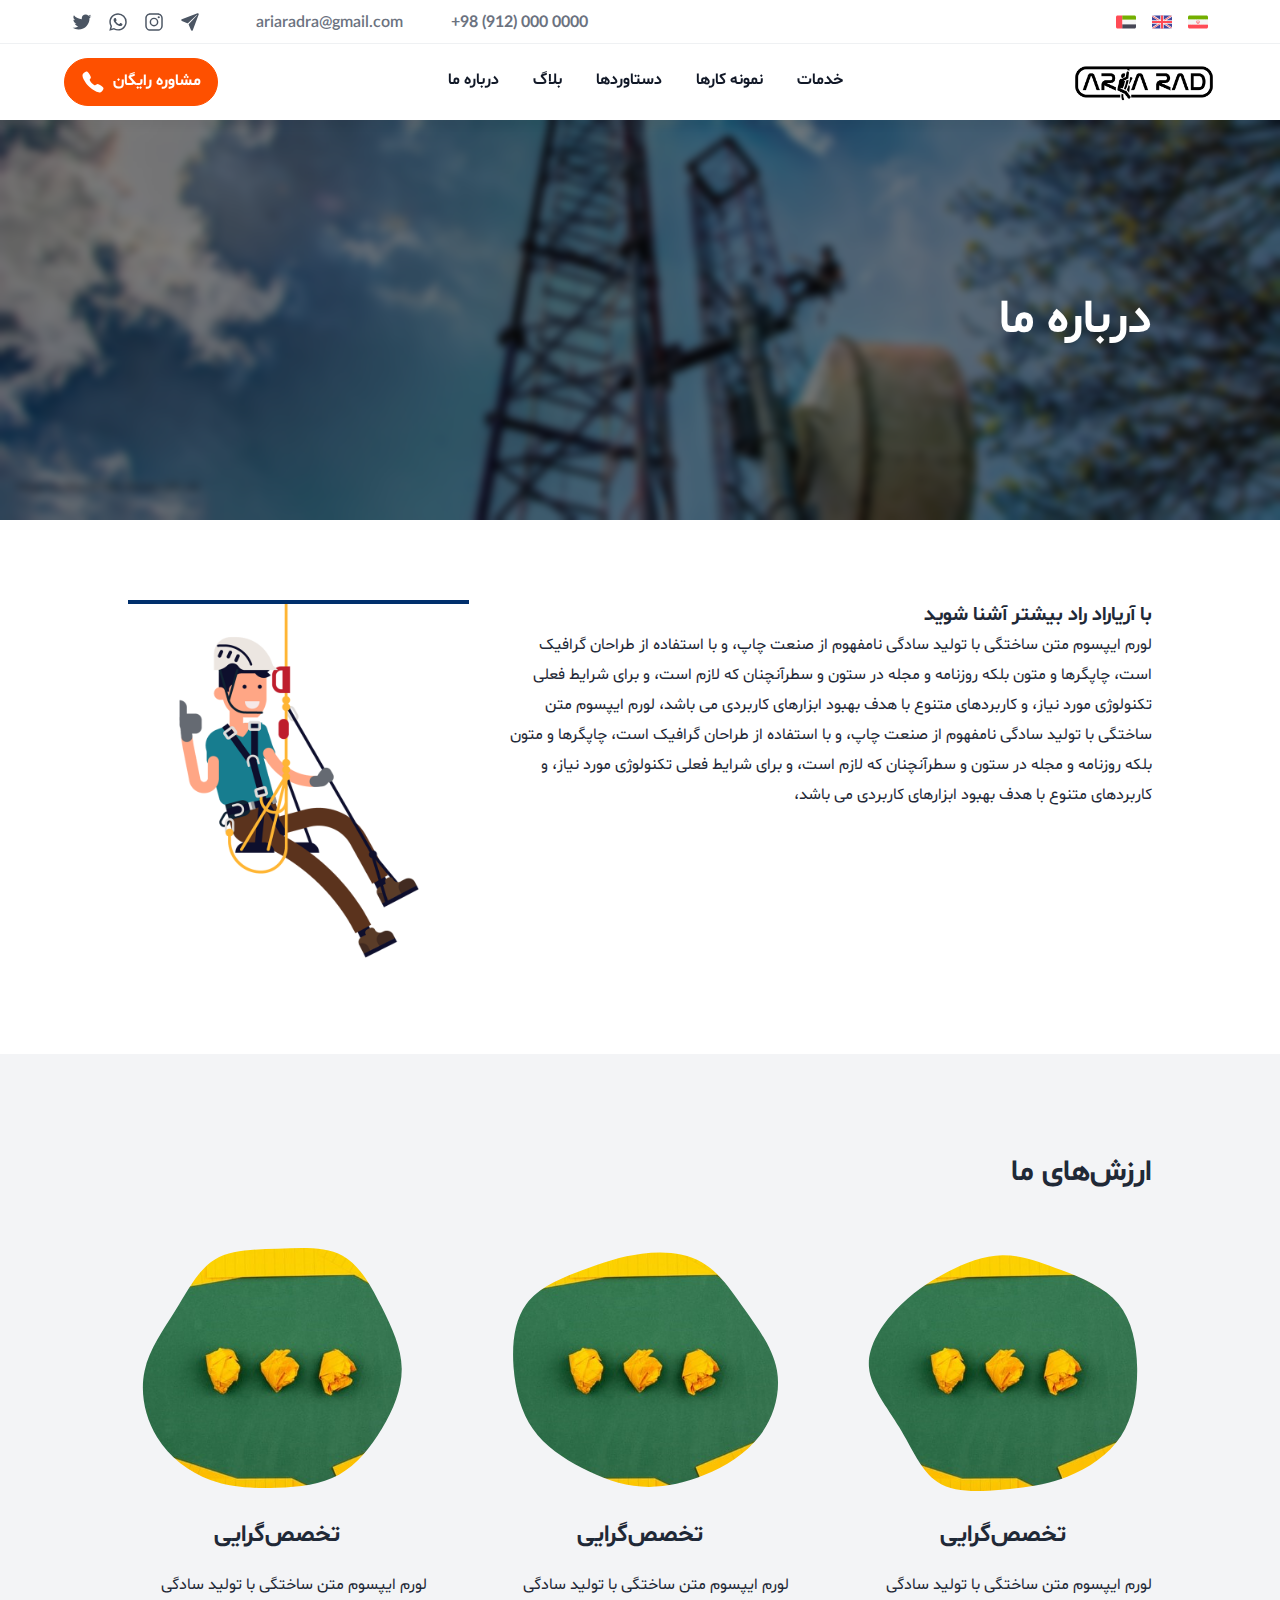
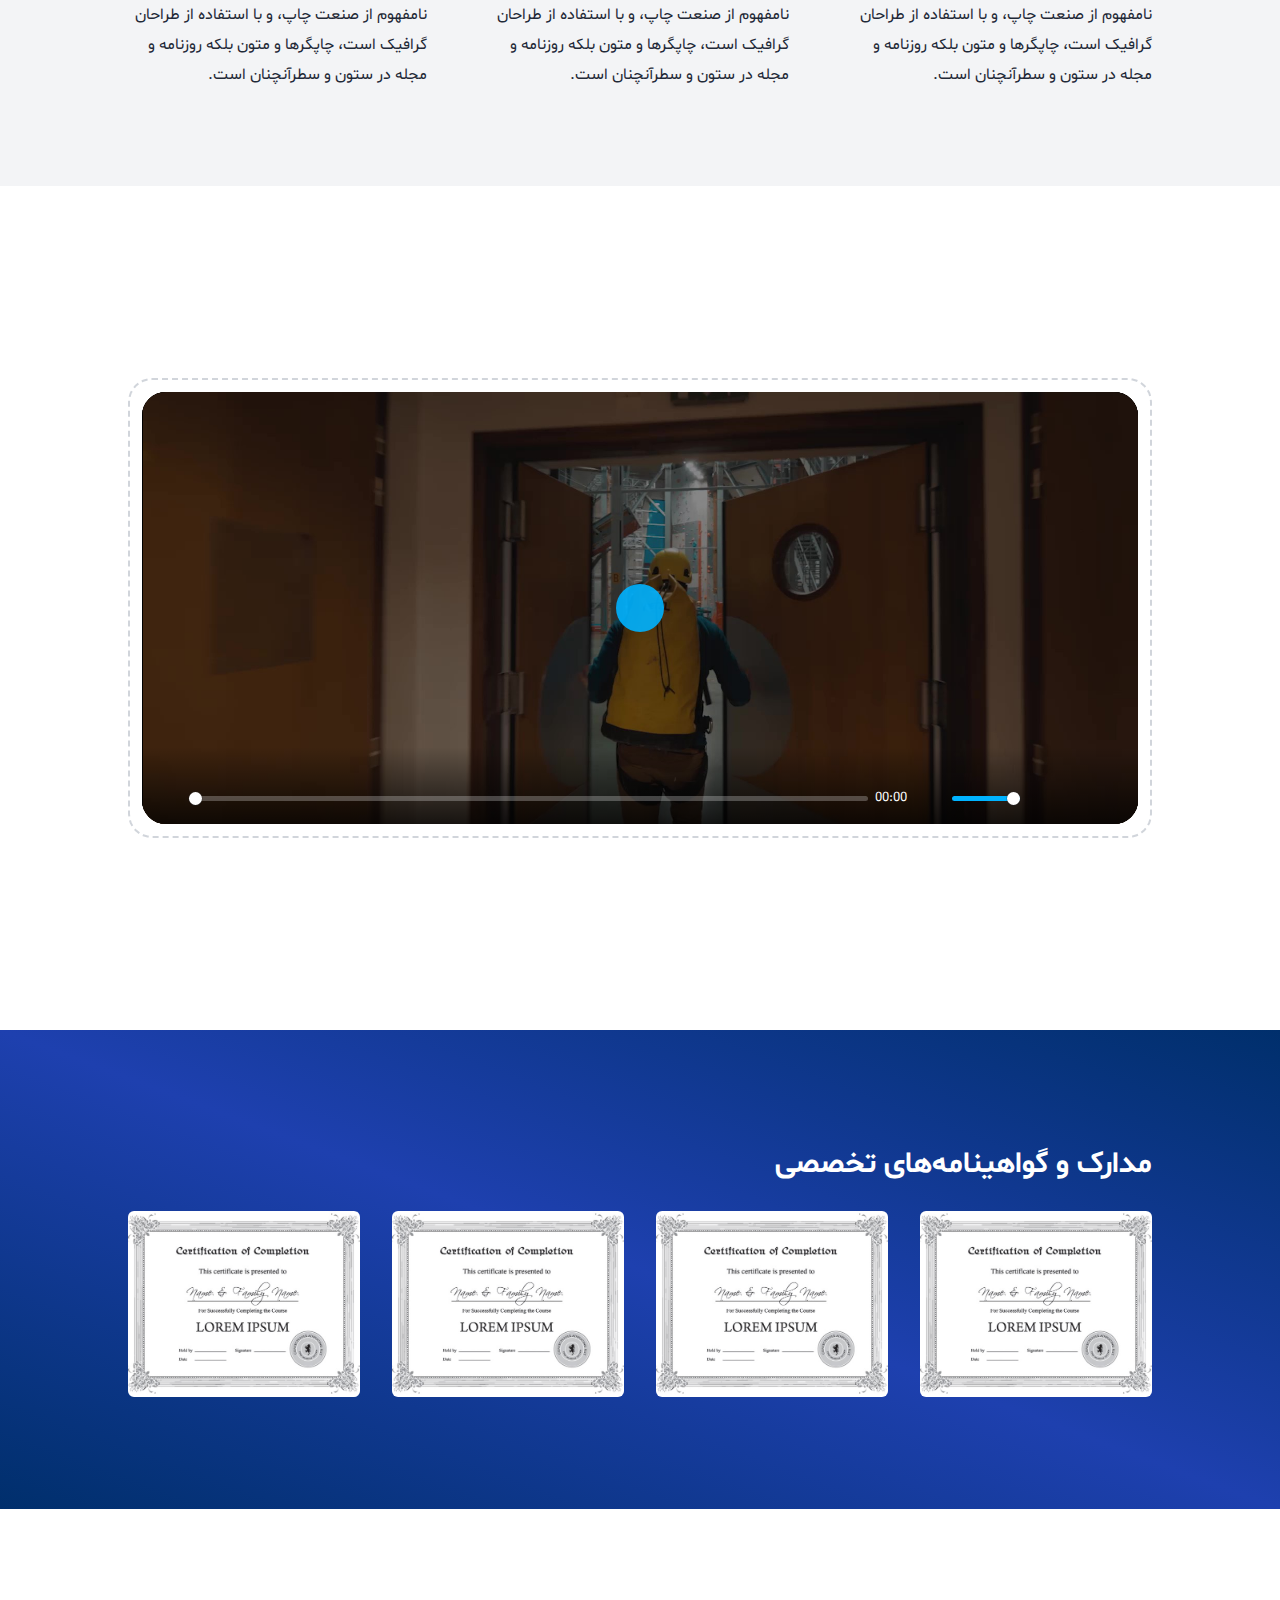
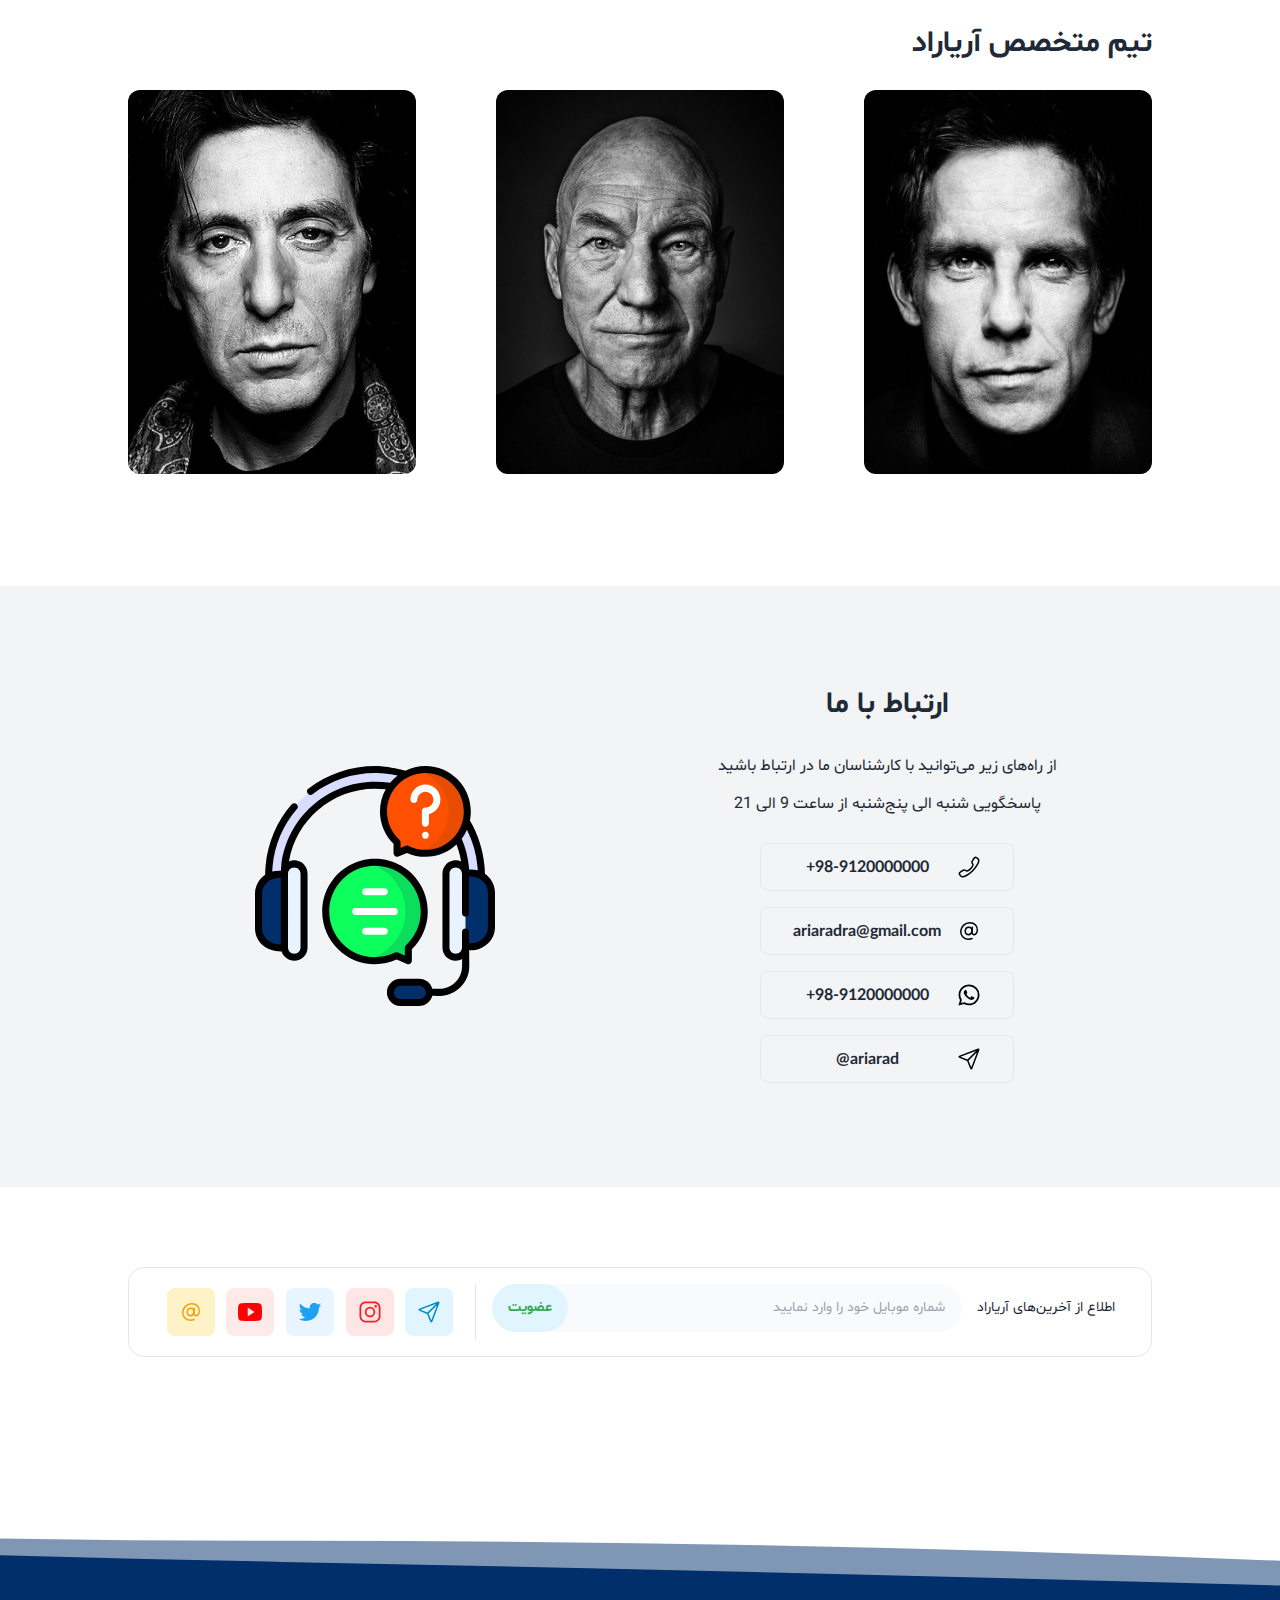
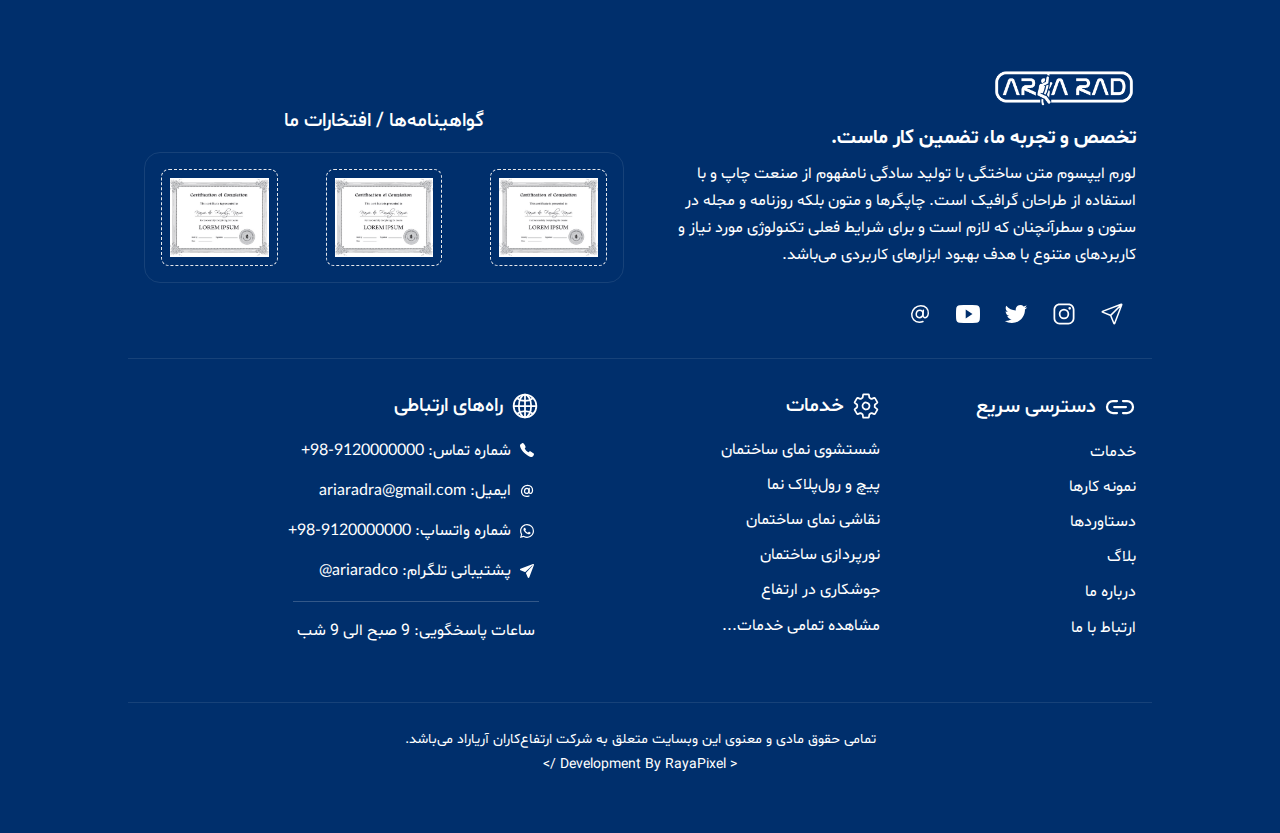
==== commit 0244a505: "+" ====
--- a/about.html
+++ b/about.html
@@ -85,7 +85,7 @@
             <div class="w-9/12 h-11 lg:flex items-center justify-end">
                 <!-- BEGIN: Desktop Header Mobile Number -->
                 <a href="tel:09120000000"
-                    class="inline-flex w-max h-full place-items-center ml-6 font-bold font-lato text-gray-500"
+                    class="inline-flex w-max h-full place-items-center rtl:ml-6 ltr:mr-6 font-bold font-lato text-gray-500"
                     dir="ltr">
                     +98 (912) 000 0000
                 </a>
@@ -100,7 +100,7 @@
                 <!-- END: Desktop Header Mail Address -->
 
                 <!-- BEGIN: Desktop Header Social Media Icons -->
-                <div class="h-12 flex items-center justify-between mr-6">
+                <div class="h-12 flex items-center justify-between rtl:mr-6 ltr:ml-6">
                     <a href="tg://resolve?domain=ariaradco" class="telegram mx-2 text-gray-600">
                         <svg xmlns="http://www.w3.org/2000/svg" width="20" height="20" viewBox="0 0 512 512">
                             <path
@@ -152,7 +152,7 @@
             <!-- END: Site Logo Mobile/Tablet -->
 
             <!-- BEGIN: Mobile Menu Buttons -->
-            <div class="order-first lg:hidden flex place-items-center">
+            <div class="rtl:order-first ltr:order-last lg:hidden flex place-items-center">
                 <!-- Navigation Menu Open/Close Button -->
                 <button id="mobile-nav-btn"
                     class="text-gray-800 btn p-0 mx-2 bg-transparent hover:bg-transparent border-none"
@@ -168,7 +168,8 @@
                 </button>
 
                 <!-- Mobile Top Call Button -->
-                <button class="text-gray-800 btn p-0 mx-2 bg-transparent hover:bg-transparent border-none"
+                <button
+                    class="text-gray-800 btn p-0 mx-2 bg-transparent hover:bg-transparent border-none rtl:order-last ltr:order-first"
                     @click="toggleContact()">
                     <svg xmlns="http://www.w3.org/2000/svg" width="32" height="32" viewBox="0 0 512 512">
                         <path
@@ -192,7 +193,7 @@
                 :class="mobileMenuOpen && 'show'">
 
                 <!-- BEGIN: Site Logo Desktop -->
-                <div class="hidden lg:inline-block ml-8 mr-2 lg:ml-0 lg:mr-0">
+                <div class="hidden lg:inline-block">
                     <a href="./">
                         <img src="./assets/img/logo.png" alt="" class="w-auto max-h-12" width="96" height="48"
                             loading="lazy" />
@@ -205,9 +206,11 @@
                 <div class="lg:hidden text-center mx-auto bg-theme text-white">
 
                     <!-- BEGIN: Mobile Side Menu Top Section: Header Row -->
-                    <div class="flex justify-end items-center p-3">
+                    <div class="flex items-center p-3">
                         <!-- BEGIN: Mobile Side Menu Close Button -->
-                        <button id="mobile-menu-back" class="inline-block focus:outline-none" @click="toggleMenu()">
+                        <button id="mobile-menu-back"
+                            class="inline-block rtl:justify-self-end ltr:justify-self-start focus:outline-none"
+                            @click="toggleMenu()">
                             <svg xmlns="http://www.w3.org/2000/svg" width="28" height="28" fill="none"
                                 viewBox="0 0 512 512" class="inline-block stroke-current">
                                 <path xmlns="http://www.w3.org/2000/svg" fill="none" stroke="currentColor"
@@ -300,12 +303,12 @@
                         </a>
                     </li>
                     <li>
-                        <a href="#" class="btn text-base btn-ghost hover:bg-transparent w-full lg:w-none">
+                        <a href="./blog.html" class="btn text-base btn-ghost hover:bg-transparent w-full lg:w-none">
                             بلاگ
                         </a>
                     </li>
-                    <li class="active">
-                        <a href="#" class="btn text-base btn-ghost hover:bg-transparent w-full lg:w-none">
+                    <li>
+                        <a href="./about.html" class="btn text-base btn-ghost hover:bg-transparent w-full lg:w-none">
                             درباره ما
                         </a>
                     </li>
@@ -317,13 +320,17 @@
                 <div class="hidden lg:block">
                     <div @click="toggleContact()"
                         class="btn bg-theme-btn-contact hover:bg-theme-btn-contact-hover border-theme-btn-contact hover:border-theme-btn-contact-hover rounded-full h-max cursor-pointer">
-                        <span class="text-base font-bold">مشاوره رایگان</span>
+
+                        <span class="text-base font-bold rtl:ml-2 ltr:mr-2">مشاوره رایگان</span>
+
                         <svg xmlns="http://www.w3.org/2000/svg" width="24" height="24" fill="none" viewBox="0 0 512 512"
-                            class="inline-block mr-2 fill-current">
+                            class="inline-block fill-current">
                             <path
                                 d='M391 480c-19.52 0-46.94-7.06-88-30-49.93-28-88.55-53.85-138.21-103.38C116.91 298.77 93.61 267.79 61 208.45c-36.84-67-30.56-102.12-23.54-117.13C45.82 73.38 58.16 62.65 74.11 52a176.3 176.3 0 0128.64-15.2c1-.43 1.93-.84 2.76-1.21 4.95-2.23 12.45-5.6 21.95-2 6.34 2.38 12 7.25 20.86 16 18.17 17.92 43 57.83 52.16 77.43 6.15 13.21 10.22 21.93 10.23 31.71 0 11.45-5.76 20.28-12.75 29.81-1.31 1.79-2.61 3.5-3.87 5.16-7.61 10-9.28 12.89-8.18 18.05 2.23 10.37 18.86 41.24 46.19 68.51s57.31 42.85 67.72 45.07c5.38 1.15 8.33-.59 18.65-8.47 1.48-1.13 3-2.3 4.59-3.47 10.66-7.93 19.08-13.54 30.26-13.54h.06c9.73 0 18.06 4.22 31.86 11.18 18 9.08 59.11 33.59 77.14 51.78 8.77 8.84 13.66 14.48 16.05 20.81 3.6 9.53.21 17-2 22-.37.83-.78 1.74-1.21 2.75a176.49 176.49 0 01-15.29 28.58c-10.63 15.9-21.4 28.21-39.38 36.58A67.42 67.42 0 01391 480z' />
                         </svg>
+
                         <span class="sr-only">Desktop Contact Us Button</span>
+
                     </div>
                 </div>
                 <!-- END: Desktop Contact us Button -->
@@ -925,22 +932,29 @@
                         class="border rounded-box p-4 lg:p-4 focus-within:border-theme focus-within:border-opacity-75 transition-colors duration-300">
                         <div class="grid grid-cols-1 lg:grid-cols-3">
                             <!-- Subscribe Side -->
-                            <div class="lg:col-span-2 px-2 lg:px-4 lg:border-l mb-4 lg:mb-0">
+                            <div class="lg:col-span-2 px-2 lg:px-4 lg:rtl:border-l lg:ltr:border-r mb-4 lg:mb-0">
                                 <form action="" class="form-control lg:flex-row items-center justify-between">
+
                                     <label class="label">
                                         <span class="label-text">
                                             اطلاع از آخرین‌های آریاراد
                                         </span>
                                     </label>
+
                                     <div class="w-full lg:w-9/12 max-w-xs md:max-w-sm lg:max-w-md xl:max-w-lg relative">
+
                                         <input type="email" name="email" id="email"
                                             placeholder="شماره موبایل خود را وارد نمایید"
-                                            class="w-full pl-24 input input-ghost bg-base-200 rounded-full" required>
+                                            class="w-full rtl:pl-24 ltr:pr-24 input input-ghost bg-gray-50 rounded-full"
+                                            required>
+
                                         <button
-                                            class="absolute left-0 top-0 btn border-none bg-theme-btn-section-subscribe hover:bg-theme-btn-section-subscribe-hover rounded-full text-theme-btn-section-subscribe-text text-sm">
+                                            class="absolute rtl:left-0 ltr:right-0 top-0 btn border-none bg-theme-btn-section-subscribe hover:bg-theme-btn-section-subscribe-hover rounded-full text-theme-btn-section-subscribe-text text-sm">
                                             عضویت
                                         </button>
+
                                     </div>
+
                                 </form>
                             </div>
 
@@ -1020,10 +1034,6 @@
                     style="z-index:1;margin-right:-2px;display:block;background-repeat:initial;background-color:rgb(255, 255, 255)">
                     <g transform="translate(1500,64) scale(1,-1) translate(-1500,-64)"
                         style="transform:matrix(1, 0, 0, -1, 0, 128)">
-                        <!-- <linearGradient id="lg-0.21788861306136043" x1="0" x2="1" y1="0" y2="0">
-                            <stop stop-color="#002f6c" offset="0"></stop>
-                            <stop stop-color="#002f6c" offset="1"></stop>
-                        </linearGradient> -->
                         <path d="M 0 0 L 0 119.555 Q 500 136.099 1000 104.942 T 2000 74.1629 T 3000 54.1808 L 3000 0 Z"
                             fill="currentColor" opacity="0.5"></path>
                         <path d="M 0 0 L 0 72.9837 Q 500 111.909 1000 87.3432 T 2000 53.1136 T 3000 29.3568 L 3000 0 Z"
@@ -1041,27 +1051,34 @@
 
                     <!-- Company Short Information And Social -->
                     <div class="lg:col-span-6 flex flex-col p-4 mb-4">
+
                         <!-- Company Short Information -->
                         <div class="flex flex-col mb-8">
+
                             <figure class="mb-3">
                                 <img src="./assets/img/logo-white.png" alt=""
                                     class="w-auto max-h-12 select-disabled bg-transparent" width="96" height="48">
                             </figure>
+
                             <h3 class="font-black text-base xl:text-xl mb-2">
                                 تخصص و تجربه ما، تضمین کار ماست.
                             </h3>
+
                             <p class="text-sm xl:text-base">
                                 لورم ایپسوم متن ساختگی با تولید سادگی نامفهوم از صنعت چاپ و با استفاده از طراحان
                                 گرافیک است. چاپگرها و متون بلکه روزنامه و مجله در ستون و سطرآنچنان که لازم است و
                                 برای شرایط فعلی تکنولوژی مورد نیاز و کاربردهای متنوع با هدف بهبود ابزارهای کاربردی
                                 می‌باشد.
                             </p>
+
                         </div>
 
                         <!-- Company Social -->
                         <div class="flex flex-wrap items-center justify-center lg:justify-start w-full">
+
+                            <!-- Telegram -->
                             <a href="#" class="text-white mx-3">
-                                <svg xmlns="http://www.w3.org/2000/svg" class="ionicon" viewBox="0 0 512 512" width="24"
+                                <svg xmlns="http://www.w3.org/2000/svg" class="w-6 h-6" viewBox="0 0 512 512" width="24"
                                     height="24">
                                     <path
                                         d="M53.12 199.94l400-151.39a8 8 0 0110.33 10.33l-151.39 400a8 8 0 01-15-.34l-67.4-166.09a16 16 0 00-10.11-10.11L53.46 215a8 8 0 01-.34-15.06zM460 52L227 285"
@@ -1069,8 +1086,10 @@
                                         stroke-width="32" />
                                 </svg>
                             </a>
+
+                            <!-- Instagram -->
                             <a href="#" class="text-white mx-3">
-                                <svg xmlns="http://www.w3.org/2000/svg" class="ionicon" viewBox="0 0 512 512" width="24"
+                                <svg xmlns="http://www.w3.org/2000/svg" class="w-6 h-6" viewBox="0 0 512 512" width="24"
                                     height="24">
                                     <path
                                         d="M349.33 69.33a93.62 93.62 0 0193.34 93.34v186.66a93.62 93.62 0 01-93.34 93.34H162.67a93.62 93.62 0 01-93.34-93.34V162.67a93.62 93.62 0 0193.34-93.34h186.66m0-37.33H162.67C90.8 32 32 90.8 32 162.67v186.66C32 421.2 90.8 480 162.67 480h186.66C421.2 480 480 421.2 480 349.33V162.67C480 90.8 421.2 32 349.33 32z"
@@ -1080,24 +1099,30 @@
                                         fill="currentColor" />
                                 </svg>
                             </a>
+
+                            <!-- Twitter -->
                             <a href="#" class="text-white mx-3">
-                                <svg xmlns="http://www.w3.org/2000/svg" class="ionicon" viewBox="0 0 512 512" width="24"
+                                <svg xmlns="http://www.w3.org/2000/svg" class="w-6 h-6" viewBox="0 0 512 512" width="24"
                                     height="24">
                                     <path
                                         d="M496 109.5a201.8 201.8 0 01-56.55 15.3 97.51 97.51 0 0043.33-53.6 197.74 197.74 0 01-62.56 23.5A99.14 99.14 0 00348.31 64c-54.42 0-98.46 43.4-98.46 96.9a93.21 93.21 0 002.54 22.1 280.7 280.7 0 01-203-101.3A95.69 95.69 0 0036 130.4c0 33.6 17.53 63.3 44 80.7A97.5 97.5 0 0135.22 199v1.2c0 47 34 86.1 79 95a100.76 100.76 0 01-25.94 3.4 94.38 94.38 0 01-18.51-1.8c12.51 38.5 48.92 66.5 92.05 67.3A199.59 199.59 0 0139.5 405.6a203 203 0 01-23.5-1.4A278.68 278.68 0 00166.74 448c181.36 0 280.44-147.7 280.44-275.8 0-4.2-.11-8.4-.31-12.5A198.48 198.48 0 00496 109.5z"
                                         fill="currentColor" />
                                 </svg>
                             </a>
+
+                            <!-- Youtube -->
                             <a href="#" class="text-white mx-3">
-                                <svg xmlns="http://www.w3.org/2000/svg" class="ionicon" viewBox="0 0 512 512" width="24"
+                                <svg xmlns="http://www.w3.org/2000/svg" class="w-6 h-6" viewBox="0 0 512 512" width="24"
                                     height="24">
                                     <path
                                         d="M508.64 148.79c0-45-33.1-81.2-74-81.2C379.24 65 322.74 64 265 64h-18c-57.6 0-114.2 1-169.6 3.6C36.6 67.6 3.5 104 3.5 149 1 184.59-.06 220.19 0 255.79q-.15 53.4 3.4 106.9c0 45 33.1 81.5 73.9 81.5 58.2 2.7 117.9 3.9 178.6 3.8q91.2.3 178.6-3.8c40.9 0 74-36.5 74-81.5 2.4-35.7 3.5-71.3 3.4-107q.34-53.4-3.26-106.9zM207 353.89v-196.5l145 98.2z"
                                         fill="currentColor" />
                                 </svg>
                             </a>
+
+                            <!-- Email -->
                             <a href="#" class="text-white mx-3">
-                                <svg xmlns="http://www.w3.org/2000/svg" class="ionicon" viewBox="0 0 512 512" width="24"
+                                <svg xmlns="http://www.w3.org/2000/svg" class="w-6 h-6" viewBox="0 0 512 512" width="24"
                                     height="24">
                                     <path
                                         d="M320 254.27c-4.5 51-40.12 80-80.55 80s-67.34-35.82-63.45-80 37.12-80 77.55-80 70.33 36 66.45 80z"
@@ -1109,17 +1134,19 @@
                                         stroke-width="32" />
                                 </svg>
                             </a>
+
                         </div>
+
                     </div>
 
                     <!-- Certificates -->
                     <div class="lg:col-span-6 flex flex-col justify-center items-center p-4 mb-4">
+
                         <h3 class="flex justify-between items-center w-max font-medium text-base xl:text-xl mb-4">
-                            <span class="mr-2">
-                                گواهینامه‌ها / افتخارات ما
-                            </span>
+                            گواهینامه‌ها / افتخارات ما
                         </h3>
-                        <div class="w-full h-max rounded-boxz border border-opacity-10 p-4">
+
+                        <div class="w-full h-max rounded-2xl border border-opacity-10 p-4">
                             <!-- Slider main container -->
                             <div id="certificate-slider" class="swiper">
                                 <!-- Additional required wrapper -->
@@ -1184,6 +1211,7 @@
                                 </div>
                             </div>
                         </div>
+
                     </div>
 
                 </div>
@@ -1193,7 +1221,9 @@
 
                     <!-- Column 01 / Quick Links-->
                     <div class="lg:col-span-3 p-4 mb-6">
+
                         <h3 class="flex justify-between items-center w-max font-medium text-base xl:text-xl mb-4">
+
                             <svg xmlns="http://www.w3.org/2000/svg" width="24" height="24" class="w-8 h-8"
                                 viewBox="0 0 512 512">
                                 <path
@@ -1201,10 +1231,13 @@
                                     fill="none" stroke="currentColor" stroke-linecap="round" stroke-linejoin="round"
                                     stroke-width="36" />
                             </svg>
-                            <span class="mr-2">
+
+                            <span class="rtl:mr-2 ltr:ml-2">
                                 دسترسی سریع
                             </span>
+
                         </h3>
+
                         <ul class="footer-nav text-sm xl:text-base space-y-2">
                             <li>
                                 <a href="#">
@@ -1237,11 +1270,14 @@
                                 </a>
                             </li>
                         </ul>
+
                     </div>
 
                     <!-- Column 02 / Services Links-->
                     <div class="lg:col-span-4 p-4 mb-6">
+
                         <h3 class="flex justify-between items-center w-max font-medium text-base xl:text-xl mb-4">
+
                             <svg xmlns="http://www.w3.org/2000/svg" width="24" height="24" class="w-7 h-7"
                                 viewBox="0 0 512 512">
                                 <path
@@ -1249,10 +1285,13 @@
                                     fill="none" stroke="currentColor" stroke-linecap="round" stroke-linejoin="round"
                                     stroke-width="32" />
                             </svg>
-                            <span class="mr-2">
+
+                            <span class="rtl:mr-2 ltr:ml-2">
                                 خدمات
                             </span>
+
                         </h3>
+
                         <ul class="footer-nav text-sm xl:text-base space-y-2">
                             <li>
                                 <a href="#">
@@ -1285,12 +1324,15 @@
                                 </a>
                             </li>
                         </ul>
+
                     </div>
 
                     <!-- Column 03 / Contact Details -->
                     <div class="lg:col-span-5 p-4 mb-6">
+
                         <h3
                             class="flex justify-between items-center w-max text-white font-medium text-base xl:text-xl mb-4">
+
                             <svg xmlns="http://www.w3.org/2000/svg" width="24" height="24" class="w-7 h-7"
                                 viewBox="0 0 512 512">
                                 <path
@@ -1306,24 +1348,34 @@
                                 <path fill="none" stroke="currentColor" stroke-miterlimit="10" stroke-width="32"
                                     d="M256 48v416M464 256H48" />
                             </svg>
-                            <span class="mr-2">
+
+                            <span class="rtl:mr-2 ltr:ml-2">
                                 راه‌های ارتباطی
                             </span>
+
                         </h3>
+
                         <ul class="text-sm xl:text-base space-y-3">
+
                             <li>
+
                                 <svg xmlns="http://www.w3.org/2000/svg" class="inline-block mx-1" width="16" height="16"
                                     viewBox="0 0 512 512">
                                     <path
                                         d="M391 480c-19.52 0-46.94-7.06-88-30-49.93-28-88.55-53.85-138.21-103.38C116.91 298.77 93.61 267.79 61 208.45c-36.84-67-30.56-102.12-23.54-117.13C45.82 73.38 58.16 62.65 74.11 52a176.3 176.3 0 0128.64-15.2c1-.43 1.93-.84 2.76-1.21 4.95-2.23 12.45-5.6 21.95-2 6.34 2.38 12 7.25 20.86 16 18.17 17.92 43 57.83 52.16 77.43 6.15 13.21 10.22 21.93 10.23 31.71 0 11.45-5.76 20.28-12.75 29.81-1.31 1.79-2.61 3.5-3.87 5.16-7.61 10-9.28 12.89-8.18 18.05 2.23 10.37 18.86 41.24 46.19 68.51s57.31 42.85 67.72 45.07c5.38 1.15 8.33-.59 18.65-8.47 1.48-1.13 3-2.3 4.59-3.47 10.66-7.93 19.08-13.54 30.26-13.54h.06c9.73 0 18.06 4.22 31.86 11.18 18 9.08 59.11 33.59 77.14 51.78 8.77 8.84 13.66 14.48 16.05 20.81 3.6 9.53.21 17-2 22-.37.83-.78 1.74-1.21 2.75a176.49 176.49 0 01-15.29 28.58c-10.63 15.9-21.4 28.21-39.38 36.58A67.42 67.42 0 01391 480z"
                                         fill="currentColor" />
                                 </svg>
+
                                 <span>شماره تماس:</span>
+
                                 <a href="tel:02131564845" class="font-lato" dir="ltr">
                                     +98-9120000000
                                 </a>
+
                             </li>
+
                             <li>
+
                                 <svg xmlns="http://www.w3.org/2000/svg" class="inline-block mx-1" width="16" height="16"
                                     viewBox="0 0 512 512">
                                     <path
@@ -1335,41 +1387,57 @@
                                         fill="none" stroke="currentColor" stroke-linecap="round" stroke-linejoin="round"
                                         stroke-width="40" />
                                 </svg>
+
                                 <span>ایمیل:</span>
+
                                 <a href="mailto:ariaradra@gmail.com" class="font-lato" dir="ltr">
                                     ariaradra@gmail.com
                                 </a>
+
                             </li>
+
                             <li>
+
                                 <svg xmlns="http://www.w3.org/2000/svg" class="inline-block mx-1" width="16" height="16"
                                     viewBox="0 0 512 512">
                                     <path
                                         d="M414.73 97.1A222.14 222.14 0 00256.94 32C134 32 33.92 131.58 33.87 254a220.61 220.61 0 0029.78 111L32 480l118.25-30.87a223.63 223.63 0 00106.6 27h.09c122.93 0 223-99.59 223.06-222A220.18 220.18 0 00414.73 97.1zM256.94 438.66h-.08a185.75 185.75 0 01-94.36-25.72l-6.77-4-70.17 18.32 18.73-68.09-4.41-7A183.46 183.46 0 0171.53 254c0-101.73 83.21-184.5 185.48-184.5a185 185 0 01185.33 184.64c-.04 101.74-83.21 184.52-185.4 184.52zm101.69-138.19c-5.57-2.78-33-16.2-38.08-18.05s-8.83-2.78-12.54 2.78-14.4 18-17.65 21.75-6.5 4.16-12.07 1.38-23.54-8.63-44.83-27.53c-16.57-14.71-27.75-32.87-31-38.42s-.35-8.56 2.44-11.32c2.51-2.49 5.57-6.48 8.36-9.72s3.72-5.56 5.57-9.26.93-6.94-.46-9.71-12.54-30.08-17.18-41.19c-4.53-10.82-9.12-9.35-12.54-9.52-3.25-.16-7-.2-10.69-.2a20.53 20.53 0 00-14.86 6.94c-5.11 5.56-19.51 19-19.51 46.28s20 53.68 22.76 57.38 39.3 59.73 95.21 83.76a323.11 323.11 0 0031.78 11.68c13.35 4.22 25.5 3.63 35.1 2.2 10.71-1.59 33-13.42 37.63-26.38s4.64-24.06 3.25-26.37-5.11-3.71-10.69-6.48z"
                                         fill-rule="evenodd" fill="currentColor" />
                                 </svg>
+
                                 <span>شماره واتساپ:</span>
+
                                 <a href="tel:02131564845" class="font-lato" dir="ltr">
                                     +98-9120000000
                                 </a>
+
                             </li>
+
                             <li>
+
                                 <svg xmlns="http://www.w3.org/2000/svg" class="inline-block mx-1" width="16" height="16"
                                     viewBox="0 0 512 512">
                                     <path
                                         d="M473 39.05a24 24 0 00-25.5-5.46L47.47 185h-.08a24 24 0 001 45.16l.41.13 137.3 58.63a16 16 0 0015.54-3.59L422 80a7.07 7.07 0 0110 10L226.66 310.26a16 16 0 00-3.59 15.54l58.65 137.38c.06.2.12.38.19.57 3.2 9.27 11.3 15.81 21.09 16.25h1a24.63 24.63 0 0023-15.46L478.39 64.62A24 24 0 00473 39.05z"
                                         fill="currentColor" />
                                 </svg>
+
                                 <span>پشتیبانی تلگرام:</span>
+
                                 <a href="tg:resolve?domain=runiversity" class="font-lato" dir="ltr">
                                     @ariaradco
                                 </a>
+
                             </li>
+
                             <li>
-                                <p class="w-max pl-6 pt-4 mt-4 border-t border-white border-opacity-20">
+                                <p class="w-max px-1 pt-4 mt-4 border-t border-white border-opacity-20">
                                     ساعات پاسخگویی: 9 صبح الی 9 شب
                                 </p>
                             </li>
+
                         </ul>
+
                     </div>
 
                 </div>
@@ -1392,11 +1460,15 @@
                     <div class="flex justify-center items-center text-xs lg:text-sm">
                         <p>
                             &#60;
-                            طراحی و توسعه توسط
+
+                            Development By
+
                             <a href="#">
-                                رایاپیکسل
+                                RayaPixel
                             </a>
+
                             &#47;&#62;
+
                         </p>
                     </div>
 
@@ -1526,10 +1598,12 @@
 
                     <!-- Contact Details -->
                     <ul class="lg:max-w-max grid grid-cols-2 gap-6 mb-6">
+
                         <li class="my-2">
                             <a href="tel:02131564845"
                                 class="flex items-center py-2 px-6 border border-gray-200 hover:border-gray-400 rounded-lg transition-colors duration-200">
-                                <svg id="call-outline" class="inline-block w-6 h-6 mx-2 transform -rotate-90" width="24"
+                                <svg id="call-outline"
+                                    class="inline-block w-6 h-6 mx-2 transform rtl:-rotate-90 ltr:rotate-0" width="24"
                                     height="24" viewBox="0 0 512 512">
                                     <path
                                         d="M451 374c-15.88-16-54.34-39.35-73-48.76-24.3-12.24-26.3-13.24-45.4.95-12.74 9.47-21.21 17.93-36.12 14.75s-47.31-21.11-75.68-49.39-47.34-61.62-50.53-76.48 5.41-23.23 14.79-36c13.22-18 12.22-21 .92-45.3-8.81-18.9-32.84-57-48.9-72.8C119.9 44 119.9 47 108.83 51.6A160.15 160.15 0 0083 65.37C67 76 58.12 84.83 51.91 98.1s-9 44.38 23.07 102.64 54.57 88.05 101.14 134.49S258.5 406.64 310.85 436c64.76 36.27 89.6 29.2 102.91 23s22.18-15 32.83-31a159.09 159.09 0 0013.8-25.8C465 391.17 468 391.17 451 374z"
@@ -1542,6 +1616,7 @@
                                 </span>
                             </a>
                         </li>
+
                         <li class="my-2">
                             <a href="mailto:ariaradra@gmail.com"
                                 class="flex items-center py-2 px-6 border border-gray-200 hover:border-gray-400 rounded-lg transition-colors duration-200">
@@ -1562,6 +1637,7 @@
                                 </span>
                             </a>
                         </li>
+
                         <li class="my-2">
                             <a href="whatsapp://send?phone=#"
                                 class="flex items-center py-2 px-6 border border-gray-200 hover:border-gray-400 rounded-lg transition-colors duration-200">
@@ -1577,6 +1653,7 @@
                                 </span>
                             </a>
                         </li>
+
                         <li class="my-2">
                             <a href="tg://resolve?domain=ariarad"
                                 class="flex items-center py-2 px-6 border border-gray-200 hover:border-gray-400 rounded-lg transition-colors duration-200">
@@ -1593,6 +1670,7 @@
                                 </span>
                             </a>
                         </li>
+
                     </ul>
 
                     <!-- Contact Time -->
@@ -1609,55 +1687,86 @@
         <!-- BEGIN: Mobile Contact us Button -->
         <div id="mobile-contactus-btn" class="w-full max-w-screen fixed -bottom-36 left-0 right-0 z-10 p-4"
             :class="contactOpen && 'show'">
-
-            <!-- Contact BTN Container -->
-            <div class="grid grid-cols-3 gap-2 bg-white bg-opacity-50 rounded-box p-1">
-                <!-- Call BTN -->
-                <a href="tel:09120000000"
-                    class="flex flex-col place-items-center py-2 bg-theme-orange text-white text-center rounded-box">
-                    <svg xmlns="http://www.w3.org/2000/svg" class="block mx-auto stroke-current mb-2" width="28"
-                        height="28" fill="none" viewBox="0 0 512 512">
-                        <path xmlns="http://www.w3.org/2000/svg"
-                            d="M451 374c-15.88-16-54.34-39.35-73-48.76-24.3-12.24-26.3-13.24-45.4.95-12.74 9.47-21.21 17.93-36.12 14.75s-47.31-21.11-75.68-49.39-47.34-61.62-50.53-76.48 5.41-23.23 14.79-36c13.22-18 12.22-21 .92-45.3-8.81-18.9-32.84-57-48.9-72.8C119.9 44 119.9 47 108.83 51.6A160.15 160.15 0 0083 65.37C67 76 58.12 84.83 51.91 98.1s-9 44.38 23.07 102.64 54.57 88.05 101.14 134.49S258.5 406.64 310.85 436c64.76 36.27 89.6 29.2 102.91 23s22.18-15 32.83-31a159.09 159.09 0 0013.8-25.8C465 391.17 468 391.17 451 374z"
-                            fill="currentColor" stroke="none" stroke-miterlimit="10" stroke-width="32" />
+            <div class="relative">
+
+                <!-- Contact BTN Container -->
+                <div class="grid grid-cols-3 gap-2 bg-white bg-opacity-50 rounded-box p-1">
+
+                    <!-- Call BTN -->
+                    <a href="tel:09120000000"
+                        class="flex flex-col place-items-center py-2 bg-theme-orange text-white text-center rounded-box">
+
+                        <svg xmlns="http://www.w3.org/2000/svg" class="block mx-auto stroke-current mb-2" width="28"
+                            height="28" fill="none" viewBox="0 0 512 512">
+                            <path xmlns="http://www.w3.org/2000/svg"
+                                d="M451 374c-15.88-16-54.34-39.35-73-48.76-24.3-12.24-26.3-13.24-45.4.95-12.74 9.47-21.21 17.93-36.12 14.75s-47.31-21.11-75.68-49.39-47.34-61.62-50.53-76.48 5.41-23.23 14.79-36c13.22-18 12.22-21 .92-45.3-8.81-18.9-32.84-57-48.9-72.8C119.9 44 119.9 47 108.83 51.6A160.15 160.15 0 0083 65.37C67 76 58.12 84.83 51.91 98.1s-9 44.38 23.07 102.64 54.57 88.05 101.14 134.49S258.5 406.64 310.85 436c64.76 36.27 89.6 29.2 102.91 23s22.18-15 32.83-31a159.09 159.09 0 0013.8-25.8C465 391.17 468 391.17 451 374z"
+                                fill="currentColor" stroke="none" stroke-miterlimit="10" stroke-width="32" />
+                        </svg>
+
+                        <span class="text-xs block">
+                            مشاوره تلفنی
+                        </span>
+
+                        <span class="sr-only">Mobile Contact Us Button</span>
+
+                    </a>
+
+                    <!-- Whatsapp BTN -->
+                    <a href="https://wa.me/989120000000"
+                        class="flex flex-col place-items-center py-2 bg-theme-green text-white text-center rounded-box">
+
+                        <svg xmlns="http://www.w3.org/2000/svg" class="block mx-auto stroke-current mb-2" width="28"
+                            height="28" fill="none" viewBox="0 0 512 512">
+                            <path
+                                d="M414.73 97.1A222.14 222.14 0 00256.94 32C134 32 33.92 131.58 33.87 254a220.61 220.61 0 0029.78 111L32 480l118.25-30.87a223.63 223.63 0 00106.6 27h.09c122.93 0 223-99.59 223.06-222A220.18 220.18 0 00414.73 97.1zM256.94 438.66h-.08a185.75 185.75 0 01-94.36-25.72l-6.77-4-70.17 18.32 18.73-68.09-4.41-7A183.46 183.46 0 0171.53 254c0-101.73 83.21-184.5 185.48-184.5a185 185 0 01185.33 184.64c-.04 101.74-83.21 184.52-185.4 184.52zm101.69-138.19c-5.57-2.78-33-16.2-38.08-18.05s-8.83-2.78-12.54 2.78-14.4 18-17.65 21.75-6.5 4.16-12.07 1.38-23.54-8.63-44.83-27.53c-16.57-14.71-27.75-32.87-31-38.42s-.35-8.56 2.44-11.32c2.51-2.49 5.57-6.48 8.36-9.72s3.72-5.56 5.57-9.26.93-6.94-.46-9.71-12.54-30.08-17.18-41.19c-4.53-10.82-9.12-9.35-12.54-9.52-3.25-.16-7-.2-10.69-.2a20.53 20.53 0 00-14.86 6.94c-5.11 5.56-19.51 19-19.51 46.28s20 53.68 22.76 57.38 39.3 59.73 95.21 83.76a323.11 323.11 0 0031.78 11.68c13.35 4.22 25.5 3.63 35.1 2.2 10.71-1.59 33-13.42 37.63-26.38s4.64-24.06 3.25-26.37-5.11-3.71-10.69-6.48z"
+                                fill-rule="evenodd" fill="currentColor" />
+                        </svg>
+
+                        <span class="text-xs block">
+                            پشتیبان واتس‌اپ
+                        </span>
+
+                        <span class="sr-only">Mobile Contact Us Button</span>
+
+                    </a>
+
+                    <!-- Telegram BTN -->
+                    <a href="tg://resolve?domain=ariaradco"
+                        class="flex flex-col place-items-center py-2 bg-social-telegram text-white text-center rounded-box">
+
+                        <svg xmlns="http://www.w3.org/2000/svg" class="block mx-auto stroke-current mb-2" width="28"
+                            height="28" fill="none" viewBox="0 0 512 512">
+                            <path
+                                d="M473 39.05a24 24 0 00-25.5-5.46L47.47 185h-.08a24 24 0 001 45.16l.41.13 137.3 58.63a16 16 0 0015.54-3.59L422 80a7.07 7.07 0 0110 10L226.66 310.26a16 16 0 00-3.59 15.54l58.65 137.38c.06.2.12.38.19.57 3.2 9.27 11.3 15.81 21.09 16.25h1a24.63 24.63 0 0023-15.46L478.39 64.62A24 24 0 00473 39.05z"
+                                fill="currentColor" />
+                        </svg>
+
+                        <span class="text-xs block">
+                            پشتیبان تلگرام
+                        </span>
+
+                        <span class="sr-only">Mobile Contact Us Button</span>
+
+                    </a>
+
+                </div>
+
+                <!-- Close BTN -->
+                <div @click="toggleContact()"
+                    class="absolute rtl:right-2 ltr:left-2 -top-8 flex justify-center items-center text-sm leading-none border border-gray-500 rounded-md cursor-pointer transform active:scale-90 transition-transform px-1 bg-white">
+
+                    <svg xmlns="http://www.w3.org/2000/svg" class="transform rotate-45 w-4 h-4" viewBox="0 0 512 512">
+                        <path fill="none" stroke="currentColor" stroke-linecap="round" stroke-linejoin="round"
+                            stroke-width="48" d="M256 112v288M400 256H112" />
                     </svg>
-                    <span class="text-xs block">
-                        مشاوره تلفنی
+
+                    <span class="font-medium text-sm rtl:mr-1 ltr:ml-1">
+                        بستن / Close
                     </span>
-                    <span class="sr-only">Mobile Contact Us Button</span>
-                </a>
-
-                <!-- Whatsapp BTN -->
-                <a href="https://wa.me/989120000000"
-                    class="flex flex-col place-items-center py-2 bg-theme-green text-white text-center rounded-box">
-                    <svg xmlns="http://www.w3.org/2000/svg" class="block mx-auto stroke-current mb-2" width="28"
-                        height="28" fill="none" viewBox="0 0 512 512">
-                        <path
-                            d="M414.73 97.1A222.14 222.14 0 00256.94 32C134 32 33.92 131.58 33.87 254a220.61 220.61 0 0029.78 111L32 480l118.25-30.87a223.63 223.63 0 00106.6 27h.09c122.93 0 223-99.59 223.06-222A220.18 220.18 0 00414.73 97.1zM256.94 438.66h-.08a185.75 185.75 0 01-94.36-25.72l-6.77-4-70.17 18.32 18.73-68.09-4.41-7A183.46 183.46 0 0171.53 254c0-101.73 83.21-184.5 185.48-184.5a185 185 0 01185.33 184.64c-.04 101.74-83.21 184.52-185.4 184.52zm101.69-138.19c-5.57-2.78-33-16.2-38.08-18.05s-8.83-2.78-12.54 2.78-14.4 18-17.65 21.75-6.5 4.16-12.07 1.38-23.54-8.63-44.83-27.53c-16.57-14.71-27.75-32.87-31-38.42s-.35-8.56 2.44-11.32c2.51-2.49 5.57-6.48 8.36-9.72s3.72-5.56 5.57-9.26.93-6.94-.46-9.71-12.54-30.08-17.18-41.19c-4.53-10.82-9.12-9.35-12.54-9.52-3.25-.16-7-.2-10.69-.2a20.53 20.53 0 00-14.86 6.94c-5.11 5.56-19.51 19-19.51 46.28s20 53.68 22.76 57.38 39.3 59.73 95.21 83.76a323.11 323.11 0 0031.78 11.68c13.35 4.22 25.5 3.63 35.1 2.2 10.71-1.59 33-13.42 37.63-26.38s4.64-24.06 3.25-26.37-5.11-3.71-10.69-6.48z"
-                            fill-rule="evenodd" fill="currentColor" />
-                    </svg>
-                    <span class="text-xs block">
-                        پشتیبان واتس‌اپ
-                    </span>
-                    <span class="sr-only">Mobile Contact Us Button</span>
-                </a>
-
-                <!-- Telegram BTN -->
-                <a href="tg://resolve?domain=ariaradco"
-                    class="flex flex-col place-items-center py-2 bg-social-telegram text-white text-center rounded-box">
-                    <svg xmlns="http://www.w3.org/2000/svg" class="block mx-auto stroke-current mb-2" width="28"
-                        height="28" fill="none" viewBox="0 0 512 512">
-                        <path
-                            d="M473 39.05a24 24 0 00-25.5-5.46L47.47 185h-.08a24 24 0 001 45.16l.41.13 137.3 58.63a16 16 0 0015.54-3.59L422 80a7.07 7.07 0 0110 10L226.66 310.26a16 16 0 00-3.59 15.54l58.65 137.38c.06.2.12.38.19.57 3.2 9.27 11.3 15.81 21.09 16.25h1a24.63 24.63 0 0023-15.46L478.39 64.62A24 24 0 00473 39.05z"
-                            fill="currentColor" />
-                    </svg>
-                    <span class="text-xs block">
-                        پشتیبان تلگرام
-                    </span>
-                    <span class="sr-only">Mobile Contact Us Button</span>
-                </a>
+
+                </div>
+
             </div>
-
         </div>
         <!-- END: Mobile Contact us Button -->
 
--- a/assets/css/index.css
+++ b/assets/css/index.css
@@ -1 +1 @@
-@font-face{font-family:"Shabnam";font-weight:normal;font-display:swap;src:url(../font/shabnam/Shabnam.woff2) format("woff2")}@font-face{font-family:"Shabnam";font-weight:bold;font-display:swap;src:url(../font/shabnam/Shabnam-Bold.woff2) format("woff2")}@font-face{font-family:"Shabnam";font-weight:100;font-display:swap;src:url(../font/shabnam/Shabnam-Thin.woff2) format("woff2")}@font-face{font-family:"Shabnam";font-weight:300;font-display:swap;src:url(../font/shabnam/Shabnam-Light.woff2) format("woff2")}@font-face{font-family:"Shabnam";font-weight:500;font-display:swap;src:url(../font/shabnam/Shabnam-Medium.woff2) format("woff2")}@font-face{font-family:"Lato";font-style:normal;font-weight:100;font-display:swap;text-rendering:optimizeLegibility;src:url(../font/lato/LatoLatin-Hairline.woff2) format("woff2");unicode-range:U+0000-00FF,U+0131,U+0152-0153,U+02BB-02BC,U+02C6,U+02DA,U+02DC,U+2000-206F,U+2074,U+20AC,U+2122,U+2191,U+2193,U+2212,U+2215,U+FEFF,U+FFFD}@font-face{font-family:"Lato";font-style:normal;font-weight:200;font-display:swap;text-rendering:optimizeLegibility;src:url(../font/lato/LatoLatin-Thin.woff2) format("woff2");unicode-range:U+0000-00FF,U+0131,U+0152-0153,U+02BB-02BC,U+02C6,U+02DA,U+02DC,U+2000-206F,U+2074,U+20AC,U+2122,U+2191,U+2193,U+2212,U+2215,U+FEFF,U+FFFD}@font-face{font-family:"Lato";font-style:normal;font-weight:300;font-display:swap;text-rendering:optimizeLegibility;src:url(../font/lato/LatoLatin-Light.woff2) format("woff2");unicode-range:U+0000-00FF,U+0131,U+0152-0153,U+02BB-02BC,U+02C6,U+02DA,U+02DC,U+2000-206F,U+2074,U+20AC,U+2122,U+2191,U+2193,U+2212,U+2215,U+FEFF,U+FFFD}@font-face{font-family:"Lato";font-style:normal;font-weight:400;font-display:swap;text-rendering:optimizeLegibility;src:url(../font/lato/LatoLatin-Regular.woff2) format("woff2");unicode-range:U+0000-00FF,U+0131,U+0152-0153,U+02BB-02BC,U+02C6,U+02DA,U+02DC,U+2000-206F,U+2074,U+20AC,U+2122,U+2191,U+2193,U+2212,U+2215,U+FEFF,U+FFFD}@font-face{font-family:"Lato";font-style:normal;font-weight:500;font-display:swap;text-rendering:optimizeLegibility;src:url(../font/lato/LatoLatin-Medium.woff2) format("woff2");unicode-range:U+0000-00FF,U+0131,U+0152-0153,U+02BB-02BC,U+02C6,U+02DA,U+02DC,U+2000-206F,U+2074,U+20AC,U+2122,U+2191,U+2193,U+2212,U+2215,U+FEFF,U+FFFD}@font-face{font-family:"Lato";font-style:normal;font-weight:600;font-display:swap;text-rendering:optimizeLegibility;src:url(../font/lato/LatoLatin-Semibold.woff2) format("woff2");unicode-range:U+0000-00FF,U+0131,U+0152-0153,U+02BB-02BC,U+02C6,U+02DA,U+02DC,U+2000-206F,U+2074,U+20AC,U+2122,U+2191,U+2193,U+2212,U+2215,U+FEFF,U+FFFD}@font-face{font-family:"Lato";font-style:normal;font-weight:700;font-display:swap;text-rendering:optimizeLegibility;src:url(../font/lato/LatoLatin-Bold.woff2) format("woff2");unicode-range:U+0000-00FF,U+0131,U+0152-0153,U+02BB-02BC,U+02C6,U+02DA,U+02DC,U+2000-206F,U+2074,U+20AC,U+2122,U+2191,U+2193,U+2212,U+2215,U+FEFF,U+FFFD}@font-face{font-family:"Lato";font-style:normal;font-weight:800;font-display:swap;text-rendering:optimizeLegibility;src:url(../font/lato/LatoLatin-Heavy.woff2) format("woff2");unicode-range:U+0000-00FF,U+0131,U+0152-0153,U+02BB-02BC,U+02C6,U+02DA,U+02DC,U+2000-206F,U+2074,U+20AC,U+2122,U+2191,U+2193,U+2212,U+2215,U+FEFF,U+FFFD}@font-face{font-family:"Lato";font-style:normal;font-weight:900;font-display:swap;text-rendering:optimizeLegibility;src:url(../font/lato/LatoLatin-Black.woff2) format("woff2");unicode-range:U+0000-00FF,U+0131,U+0152-0153,U+02BB-02BC,U+02C6,U+02DA,U+02DC,U+2000-206F,U+2074,U+20AC,U+2122,U+2191,U+2193,U+2212,U+2215,U+FEFF,U+FFFD}*,:before,:after{box-sizing:border-box}html{-moz-tab-size:4;-o-tab-size:4;tab-size:4}html{line-height:1.15;-webkit-text-size-adjust:100%}body{margin:0}body{font-family:system-ui,-apple-system,"Segoe UI",Roboto,Helvetica,Arial,sans-serif,"Apple Color Emoji","Segoe UI Emoji"}hr{height:0;color:inherit}abbr[title]{-webkit-text-decoration:underline dotted;text-decoration:underline dotted}b,strong{font-weight:bolder}code,kbd,samp,pre{font-family:ui-monospace,SFMono-Regular,Consolas,"Liberation Mono",Menlo,monospace;font-size:1em}small{font-size:80%}sub,sup{font-size:75%;line-height:0;position:relative;vertical-align:baseline}sub{bottom:-.25em}sup{top:-.5em}table{text-indent:0;border-color:inherit}button,input,optgroup,select,textarea{font-family:inherit;font-size:100%;line-height:1.15;margin:0}button,select{text-transform:none}button,[type=button],[type=submit]{-webkit-appearance:button}legend{padding:0}progress{vertical-align:baseline}summary{display:list-item}blockquote,dl,dd,h1,h2,h3,h4,h5,h6,hr,figure,p,pre{margin:0}button{background-color:transparent;background-image:none}fieldset{margin:0;padding:0}ol,ul{list-style:none;margin:0;padding:0}html{font-family:ui-sans-serif,system-ui,-apple-system,BlinkMacSystemFont,"Segoe UI",Roboto,"Helvetica Neue",Arial,"Noto Sans",sans-serif,"Apple Color Emoji","Segoe UI Emoji","Segoe UI Symbol","Noto Color Emoji";line-height:1.5}body{font-family:inherit;line-height:inherit}*,:before,:after{box-sizing:border-box;border-width:0;border-style:solid;border-color:currentColor}hr{border-top-width:1px}img{border-style:solid}textarea{resize:vertical}input::-moz-placeholder,textarea::-moz-placeholder{opacity:1;color:#9ca3af}input:-ms-input-placeholder,textarea:-ms-input-placeholder{opacity:1;color:#9ca3af}input::placeholder,textarea::placeholder{opacity:1;color:#9ca3af}button,[role=button]{cursor:pointer}table{border-collapse:collapse}h1,h2,h3,h4,h5,h6{font-size:inherit;font-weight:inherit}a{color:inherit;text-decoration:inherit}button,input,optgroup,select,textarea{padding:0;line-height:inherit;color:inherit}pre,code,kbd,samp{font-family:ui-monospace,SFMono-Regular,Menlo,Monaco,Consolas,"Liberation Mono","Courier New",monospace}img,svg,video,canvas,audio,iframe,embed,object{display:block;vertical-align:middle}img,video{max-width:100%;height:auto}[hidden]{display:none}*,:before,:after{--tw-border-opacity: 1;border-color:rgba(229,231,235,var(--tw-border-opacity))}:root{background-color:hsla(var(--b1)/var(--tw-bg-opacity,1));color:hsla(var(--bc)/var(--tw-text-opacity,1))}html{-webkit-tap-highlight-color:transparent}:root{--p: 259 94.4% 51.2%;--pf: 259 94.3% 41%;--pc: 0 0% 100%;--s: 314 100% 47.1%;--sf: 314 100% 37.1%;--sc: 0 0% 100%;--a: 174 60% 51%;--af: 174 59.8% 41%;--ac: 0 0% 100%;--n: 219 14.1% 27.8%;--nf: 222 13.4% 19%;--nc: 0 0% 100%;--b1: 0 0% 100%;--b2: 210 20% 98%;--b3: 216 12.2% 83.9%;--bc: 215 27.9% 16.9%;--in: 207 89.8% 53.9%;--su: 174 100% 29%;--wa: 36 100% 50%;--er: 14 100% 57.1%;--rounded-box: 1rem;--rounded-btn: .5rem;--rounded-badge: 1.9rem;--animation-btn: .25s;--animation-input: .2s;--padding-card: 2rem;--btn-text-case: uppercase;--btn-focus-scale: .95;--navbar-padding: .5rem;--border-btn: 1px;--tab-border: 1px;--tab-radius: .5rem;--tab-spacer: .5rem;--focus-ring: 2px;--focus-ring-offset: 2px;--glass-opacity: 30%;--glass-border-opacity: 10%;--glass-reflex-degree: 100deg;--glass-reflex-opacity: 10%;--glass-blur: 40px;--glass-text-shadow-opacity: 5%}.container{width:100%;margin-right:auto;margin-left:auto;padding-right:.5rem;padding-left:.5rem}@media (min-width: 375px){.container{max-width:375px;padding-right:1rem;padding-left:1rem}}@media (min-width: 480px){.container{max-width:480px}}@media (min-width: 640px){.container{max-width:640px;padding-right:2rem;padding-left:2rem}}@media (min-width: 768px){.container{max-width:768px;padding-right:4rem;padding-left:4rem}}@media (min-width: 1024px){.container{max-width:1024px;padding-right:6rem;padding-left:6rem}}@media (min-width: 1280px){.container{max-width:1280px;padding-right:8rem;padding-left:8rem}}@media (min-width: 1536px){.container{max-width:1536px;padding-right:10rem;padding-left:10rem}}.alert>:not([hidden])~:not([hidden]){--tw-space-y-reverse: 0;margin-top:calc(.5rem*(1 - var(--tw-space-y-reverse)));margin-bottom:calc(.5rem*var(--tw-space-y-reverse))}.alert{display:flex;flex-direction:column;align-items:center;justify-content:space-between;--tw-bg-opacity: 1;background-color:hsla(var(--b2)/var(--tw-bg-opacity,1));padding:1rem;border-radius:var(--rounded-box,1rem)}@media (min-width:768px){.alert>:not([hidden])~:not([hidden]){--tw-space-y-reverse: 0;margin-top:calc(0px*(1 - var(--tw-space-y-reverse)));margin-bottom:calc(0px*var(--tw-space-y-reverse))}.alert{flex-direction:row}}.alert>*{display:flex}.artboard{width:100%}.avatar{display:inline-flex;position:relative}.avatar>div{display:block;overflow:hidden}.avatar img{height:100%;-o-object-fit:cover;object-fit:cover;width:100%}.avatar.placeholder>div{display:flex;align-items:center;justify-content:center}.badge{display:inline-flex;align-items:center;justify-content:center;transition-property:background-color,border-color,color,fill,stroke,opacity,box-shadow,transform;transition-duration:.15s;transition-duration:.2s;transition-timing-function:cubic-bezier(.4,0,.2,1);height:1.25rem;font-size:.875rem;line-height:1.25rem;width:-webkit-fit-content;width:-moz-fit-content;width:fit-content;padding-right:.563rem;padding-left:.563rem;--tw-bg-opacity: 1;background-color:hsla(var(--n)/var(--tw-bg-opacity,1));--tw-border-opacity: 1;border-color:hsla(var(--n)/var(--tw-border-opacity,1));border-width:1px;--tw-text-opacity: 1;color:hsla(var(--nc)/var(--tw-text-opacity,1));border-radius:var(--rounded-badge,1.9rem)}.breadcrumbs{max-width:100%;overflow-x:auto;padding-top:.5rem;padding-bottom:.5rem}.breadcrumbs>ul{display:flex;align-items:center;white-space:nowrap;min-height:-webkit-min-content;min-height:-moz-min-content;min-height:min-content}.breadcrumbs>ul>li{display:flex;align-items:center}.breadcrumbs>ul>li>a{cursor:pointer;display:flex;align-items:center}.breadcrumbs>ul>li>a:hover{text-decoration:underline}.btn{border-color:transparent;border-color:hsla(var(--n)/var(--tw-border-opacity,1));cursor:pointer;display:inline-flex;flex-wrap:wrap;align-items:center;justify-content:center;flex-shrink:0;text-align:center;-webkit-user-select:none;-moz-user-select:none;-ms-user-select:none;user-select:none;transition-property:background-color,border-color,color,fill,stroke,opacity,box-shadow,transform;transition-duration:.15s;transition-duration:.2s;transition-timing-function:cubic-bezier(.4,0,.2,1);border-radius:var(--rounded-btn,.5rem);height:3rem;font-size:.875rem;line-height:1.25rem;line-height:2;padding-right:1rem;padding-left:1rem;min-height:3rem;font-weight:600;text-transform:uppercase;text-transform:var(--btn-text-case,uppercase);border-width:var(--border-btn,1px);-webkit-animation:button-pop var(--animation-btn,.25s) ease-out;animation:button-pop var(--animation-btn,.25s) ease-out;--tw-bg-opacity: 1;background-color:hsla(var(--n)/var(--tw-bg-opacity,1));--tw-border-opacity: 1;--tw-text-opacity: 1;color:hsla(var(--nc)/var(--tw-text-opacity,1))}.btn:focus{outline:2px solid transparent;outline-offset:2px}.btn-disabled,.btn[disabled]{pointer-events:none;--tw-bg-opacity: 1;--tw-bg-opacity: .2;background-color:hsla(var(--n)/var(--tw-bg-opacity,1));--tw-border-opacity: 0;--tw-text-opacity: 1;--tw-text-opacity: .2;color:hsla(var(--bc)/var(--tw-text-opacity,1))}.btn-square{height:3rem;padding:0;width:3rem}.btn-circle{border-radius:9999px;height:3rem;padding:0;width:3rem}.btn.loading,.btn.loading:hover{pointer-events:none}.btn.loading:before{border-radius:9999px;border-width:2px;height:1rem;margin-left:.5rem;width:1rem;-webkit-animation:spin 2s linear infinite;animation:spin 2s linear infinite;content:"";border-color:transparent transparent currentColor currentColor}@media (prefers-reduced-motion:reduce){.btn.loading:before{-webkit-animation:spin 10s linear infinite;animation:spin 10s linear infinite}}@-webkit-keyframes spin{0%{transform:rotate(0)}to{transform:rotate(-1turn)}}@keyframes spin{0%{transform:rotate(0)}to{transform:rotate(-1turn)}}.btn-group{display:flex;flex-wrap:wrap}.btn-group>input[type=radio].btn{-webkit-appearance:none;-moz-appearance:none;appearance:none}.btn-group>input[type=radio].btn:before{content:attr(data-title)}.card{display:flex;flex-direction:column;overflow:hidden;position:relative;border-radius:var(--rounded-box,1rem)}.card:focus{outline:2px solid transparent;outline-offset:2px}.card-body{display:flex;flex-direction:column;flex:1 1 auto;padding:var(--padding-card,2rem)}.card figure,.card figure>*{width:100%}.card-actions{display:flex;flex-wrap:wrap;align-items:flex-start;margin-right:-.25rem;margin-left:-.25rem}.card-actions>*{margin:.25rem}.card.image-full{display:grid}.card.image-full:before{position:relative;content:"";--tw-bg-opacity: 1;background-color:hsla(var(--n)/var(--tw-bg-opacity,1));opacity:.75;z-index:10;border-radius:var(--rounded-box,1rem)}.card.image-full:before,.card.image-full>*{grid-column-start:1;grid-row-start:1}.card.image-full>figure img{height:100%;-o-object-fit:cover;object-fit:cover}.card.image-full>.card-body{position:relative;--tw-text-opacity: 1;color:hsla(var(--nc)/var(--tw-text-opacity,1));z-index:20}.carousel{display:flex;overflow-x:scroll;-ms-scroll-snap-type:x mandatory;scroll-snap-type:x mandatory;scroll-behavior:smooth;-ms-overflow-style:none;scrollbar-width:none}.carousel-vertical{flex-direction:column;overflow-y:scroll;-ms-scroll-snap-type:y mandatory;scroll-snap-type:y mandatory}.carousel-item{box-sizing:content-box;display:flex;flex:none;scroll-snap-align:start}.carousel-center .carousel-item{scroll-snap-align:center}.carousel-end .carousel-item{scroll-snap-align:end}.checkbox:focus{outline:2px solid transparent;outline-offset:2px}.collapse{display:grid;overflow:hidden;position:relative;outline:2px solid transparent;outline-offset:2px}.collapse-content,.collapse-title,.collapse>input[type=checkbox]{grid-column-start:1;grid-row-start:1}.collapse>input[type=checkbox]{-webkit-appearance:none;-moz-appearance:none;appearance:none;opacity:0}.collapse-content{overflow:hidden;grid-row-start:2;max-height:0;padding-right:1rem;padding-left:1rem;cursor:unset;transition:padding .2s ease-in-out,background-color .2s ease-in-out}.collapse-open .collapse-content,.collapse:focus:not(.collapse-close) .collapse-content,.collapse:not(.collapse-close) input[type=checkbox]:checked~.collapse-content{max-height:9000px;--tw-bg-opacity: 1;--tw-bg-opacity: .1;background-color:hsla(var(--bc)/var(--tw-bg-opacity,1));opacity:1;padding-bottom:1rem;transition:padding .2s ease-in-out,background-color .2s ease-in-out}:root .countdown{line-height:1em}.countdown{display:inline-flex}.countdown>*{height:1em;display:inline-block;overflow-y:hidden}.countdown>:before{position:relative;content:"00\a 01\a 02\a 03\a 04\a 05\a 06\a 07\a 08\a 09\a 10\a 11\a 12\a 13\a 14\a 15\a 16\a 17\a 18\a 19\a 20\a 21\a 22\a 23\a 24\a 25\a 26\a 27\a 28\a 29\a 30\a 31\a 32\a 33\a 34\a 35\a 36\a 37\a 38\a 39\a 40\a 41\a 42\a 43\a 44\a 45\a 46\a 47\a 48\a 49\a 50\a 51\a 52\a 53\a 54\a 55\a 56\a 57\a 58\a 59\a 60\a 61\a 62\a 63\a 64\a 65\a 66\a 67\a 68\a 69\a 70\a 71\a 72\a 73\a 74\a 75\a 76\a 77\a 78\a 79\a 80\a 81\a 82\a 83\a 84\a 85\a 86\a 87\a 88\a 89\a 90\a 91\a 92\a 93\a 94\a 95\a 96\a 97\a 98\a 99\a";white-space:pre;top:calc(var(--value)*-1em);text-align:center;transition:all 1s cubic-bezier(1,0,0,1)}.divider{display:flex;align-items:center;height:1rem;margin-top:1rem;margin-bottom:1rem}.divider:after,.divider:before{content:"";flex-grow:1;--tw-bg-opacity: 1;--tw-bg-opacity: var(--tw-border-opacity,.1);background-color:hsla(var(--bc)/var(--tw-bg-opacity,1));height:.125rem}.drawer{display:grid;overflow:hidden}.drawer.drawer-end .drawer-toggle~.drawer-side>.drawer-overlay+*{justify-self:end;--tw-translate-x: 100%}.drawer.drawer-end .drawer-toggle:checked~.drawer-side>.drawer-overlay+*{--tw-translate-x: 0px}.drawer-toggle{-webkit-appearance:none;-moz-appearance:none;appearance:none;height:0;opacity:0;position:absolute;width:0}.drawer-toggle~.drawer-content{max-height:100vh;overflow-y:auto;z-index:0;grid-column-start:1;grid-row-start:1;transition-property:all;transition-duration:.15s;transition-duration:.3s;transition-timing-function:cubic-bezier(.4,0,.2,1)}.drawer-toggle~.drawer-side{display:grid;max-height:100vh;grid-column-start:1;grid-row-start:1}.drawer-toggle~.drawer-side>.drawer-overlay{opacity:0;visibility:hidden;grid-column-start:1;grid-row-start:1;--tw-bg-opacity: 1;background-color:hsla(var(--nf)/var(--tw-bg-opacity,1));cursor:pointer;transition-property:all;transition-duration:.15s;transition-duration:.3s;transition-timing-function:cubic-bezier(.4,0,.2,1)}.drawer-toggle~.drawer-side>.drawer-overlay+*{z-index:10;grid-column-start:1;grid-row-start:1;--tw-translate-x: 0;--tw-translate-x: -100%;--tw-translate-y: 0;--tw-rotate: 0;--tw-skew-x: 0;--tw-skew-y: 0;--tw-scale-x: 1;--tw-scale-y: 1;transform:translate(var(--tw-translate-x)) translateY(var(--tw-translate-y)) rotate(var(--tw-rotate)) skew(var(--tw-skew-x)) skewY(var(--tw-skew-y)) scaleX(var(--tw-scale-x)) scaleY(var(--tw-scale-y));transition-property:all;transition-duration:.15s;transition-duration:.3s;transition-timing-function:cubic-bezier(.4,0,.2,1)}.drawer-toggle:checked~.drawer-side{overflow-y:auto}.drawer-toggle:checked~.drawer-side>.drawer-overlay{visibility:visible;opacity:.4}.drawer-toggle:checked~.drawer-side>.drawer-overlay+*{--tw-translate-x: 0px}@media (min-width:1024px){.drawer-mobile{grid-auto-columns:-webkit-max-content auto;grid-auto-columns:max-content auto}.drawer-mobile>.drawer-toggle~.drawer-content{height:auto}@media (min-width:1024px){.drawer-mobile>.drawer-toggle~.drawer-content{grid-column-start:2}}@media (min-width:1024px){.drawer-mobile>.drawer-toggle~.drawer-side>.drawer-overlay{visibility:visible}}@media (min-width:1024px){.drawer-mobile>.drawer-toggle~.drawer-side>.drawer-overlay+*{--tw-translate-x: 0px}}@media (min-width:1024px){.drawer-mobile.drawer-end>.drawer-toggle~.drawer-content{grid-column-start:1}}@media (min-width:1024px){.drawer-mobile.drawer-end>.drawer-toggle~.drawer-side{grid-column-start:2}}@media (min-width:1024px){.drawer-mobile.drawer-end>.drawer-toggle~.drawer-side>.drawer-overlay{visibility:visible}}@media (min-width:1024px){.drawer-mobile.drawer-end>.drawer-toggle~.drawer-side>.drawer-overlay+*{--tw-translate-x: 0px}}.drawer-mobile>.drawer-toggle~.drawer-side{overflow-y:auto}.drawer-mobile.drawer-end{grid-auto-columns:auto -webkit-max-content;grid-auto-columns:auto max-content}.drawer-mobile.drawer-end>.drawer-toggle~.drawer-content{height:auto}.drawer-mobile.drawer-end>.drawer-toggle~.drawer-side{overflow-y:auto}}@media (min-width:1024px){.drawer-mobile>.drawer-toggle:checked~.drawer-content{--tw-translate-x: 0px}}.dropdown{display:inline-block;position:relative}.dropdown>:focus{outline:2px solid transparent;outline-offset:2px}.dropdown .dropdown-content{opacity:0;position:absolute;visibility:hidden;z-index:50;--tw-translate-x: 0;--tw-translate-y: 0;--tw-rotate: 0;--tw-skew-x: 0;--tw-skew-y: 0;--tw-scale-x: 1;--tw-scale-x: .95;--tw-scale-y: 1;--tw-scale-y: .95;transform:translate(var(--tw-translate-x)) translateY(var(--tw-translate-y)) rotate(var(--tw-rotate)) skew(var(--tw-skew-x)) skewY(var(--tw-skew-y)) scaleX(var(--tw-scale-x)) scaleY(var(--tw-scale-y));transform-origin:top;transition-property:background-color,border-color,color,fill,stroke,opacity,box-shadow,transform;transition-duration:.15s;transition-duration:.2s;transition-timing-function:cubic-bezier(.4,0,.2,1)}.dropdown-end .dropdown-content{left:0}.dropdown-left .dropdown-content{top:0;bottom:auto;left:100%;transform-origin:left}.dropdown-right .dropdown-content{top:0;bottom:auto;right:100%;transform-origin:right}.dropdown-top .dropdown-content{top:auto;bottom:100%;transform-origin:bottom}.dropdown-end.dropdown-right .dropdown-content{bottom:0;top:auto}.dropdown-end.dropdown-left .dropdown-content{bottom:0;top:auto}.dropdown.dropdown-hover:hover .dropdown-content,.dropdown.dropdown-open .dropdown-content,.dropdown:not(.dropdown-hover):focus-within .dropdown-content,.dropdown:not(.dropdown-hover):focus .dropdown-content{opacity:1;visibility:visible}.footer{display:grid;place-items:start;width:100%;grid-auto-flow:row;font-size:.875rem;line-height:1.25rem;-moz-column-gap:1rem;column-gap:1rem;row-gap:2.5rem}.footer>*{display:grid;place-items:start;grid-auto-flow:row;gap:.5rem}.footer-center{place-items:center;text-align:center}.footer-center>*{place-items:center}@media (min-width:48rem){.footer{grid-auto-flow:column}.footer-center{grid-auto-flow:row dense}}.form-control{display:flex;flex-direction:column}.label{display:flex;align-items:center;justify-content:space-between;-webkit-user-select:none;-moz-user-select:none;-ms-user-select:none;user-select:none;padding:.5rem .25rem}.hero{background-position:50%;background-size:cover;display:grid;place-items:center;width:100%}.hero>*{grid-column-start:1;grid-row-start:1}.hero-overlay{height:100%;width:100%;grid-column-start:1;grid-row-start:1;--tw-bg-opacity: 1;--tw-bg-opacity: .5;background-color:hsla(var(--n)/var(--tw-bg-opacity,1))}.hero-content{display:flex;align-items:center;justify-content:center;z-index:0;max-width:80rem;padding:1rem;gap:1rem}.indicator{display:inline-flex;position:relative;width:-webkit-fit-content;width:-moz-fit-content;width:fit-content}.indicator .indicator-item{z-index:1;position:absolute;--tw-translate-x: 0;--tw-translate-x: 50%;--tw-translate-y: 0;--tw-translate-y: -50%;--tw-rotate: 0;--tw-skew-x: 0;--tw-skew-y: 0;--tw-scale-x: 1;--tw-scale-y: 1;transform:translate(var(--tw-translate-x)) translateY(var(--tw-translate-y)) rotate(var(--tw-rotate)) skew(var(--tw-skew-x)) skewY(var(--tw-skew-y)) scaleX(var(--tw-scale-x)) scaleY(var(--tw-scale-y));top:0;left:0;bottom:auto;right:auto}.indicator .indicator-item.indicator-start{right:0;left:auto;--tw-translate-x: -50%}.indicator .indicator-item.indicator-center{left:50%;right:50%;--tw-translate-x: -50%}.indicator .indicator-item.indicator-end{left:0;right:auto;--tw-translate-x: 50%}.indicator .indicator-item.indicator-bottom{bottom:0;top:auto;--tw-translate-y: 50%}.indicator .indicator-item.indicator-middle{top:50%;bottom:50%;--tw-translate-y: -50%}.indicator .indicator-item.indicator-top{top:0;bottom:auto;--tw-translate-y: -50%}.input{flex-shrink:1;transition-property:background-color,border-color,color,fill,stroke,opacity,box-shadow,transform;transition-duration:.15s;transition-duration:.2s;transition-timing-function:cubic-bezier(.4,0,.2,1);height:3rem;font-size:.875rem;line-height:1.25rem;line-height:2;padding-right:1rem;padding-left:1rem;--tw-bg-opacity: 1;background-color:hsla(var(--b1)/var(--tw-bg-opacity,1));--tw-border-opacity: 1;--tw-border-opacity: 0;border-color:hsla(var(--bc)/var(--tw-border-opacity,1));border-width:1px;border-radius:var(--rounded-btn,.5rem)}.input:focus{outline:2px solid transparent;outline-offset:2px;box-shadow:0 0 0 2px hsl(var(--b1)),0 0 0 4px hsla(var(--bc)/.2)}.kbd{display:inline-flex;align-items:center;justify-content:center;--tw-bg-opacity: 1;background-color:hsla(var(--b2)/var(--tw-bg-opacity,1));--tw-border-opacity: 1;--tw-border-opacity: .2;border-color:hsla(var(--nf)/var(--tw-border-opacity,1));border-width:1px;padding-right:.5rem;padding-left:.5rem;border-radius:var(--rounded-btn,.5rem);border-bottom-width:2px;min-height:2.2em;min-width:2.2em}.link{cursor:pointer;text-decoration:underline}.link-hover{text-decoration:none}.link-hover:hover{text-decoration:underline}.mask{-webkit-mask-size:contain;mask-size:contain;-webkit-mask-repeat:no-repeat;mask-repeat:no-repeat;-webkit-mask-position:center;mask-position:center}.menu{display:flex;flex-direction:column;overflow:hidden}.menu.horizontal{display:inline-flex;flex-direction:row}.menu.horizontal li{flex-direction:row}.menu li{display:flex;flex-direction:column;align-items:stretch}.menu li>a,.menu li>span{display:flex;align-items:center;transition-property:background-color,border-color,color,fill,stroke,opacity,box-shadow,transform;transition-duration:.15s;transition-duration:.2s;transition-timing-function:cubic-bezier(.4,0,.2,1);padding:.75rem 1.25rem;color:currentColor}.menu li>a{cursor:pointer}.menu li>a:focus{outline:2px solid transparent;outline-offset:2px}.menu li.disabled>a,.menu li.disabled>span{cursor:auto;--tw-text-opacity: 1;--tw-text-opacity: .2;color:hsla(var(--bc)/var(--tw-text-opacity,1))}.mockup-code{overflow:hidden;overflow-x:auto;position:relative;--tw-bg-opacity: 1;background-color:hsla(var(--n)/var(--tw-bg-opacity,1));padding-top:1.25rem;padding-bottom:1.25rem;--tw-text-opacity: 1;color:hsla(var(--nc)/var(--tw-text-opacity,1));border-radius:var(--rounded-box,1rem)}.mockup-code pre[data-prefix]:before{content:attr(data-prefix);display:inline-block;text-align:left;opacity:.5;width:2rem}.mockup-window{overflow:hidden;overflow-x:auto;position:relative;padding-top:1.25rem;border-radius:var(--rounded-box,1rem)}.mockup-window pre[data-prefix]:before{content:attr(data-prefix);display:inline-block;text-align:left}.modal{display:flex;align-items:flex-end;justify-content:center;opacity:0;pointer-events:none;position:fixed;top:0;left:0;bottom:0;right:0;visibility:hidden;z-index:999;--tw-bg-opacity: 1;--tw-bg-opacity: .4;background-color:hsla(var(--nf)/var(--tw-bg-opacity,1));transition-property:background-color,border-color,color,fill,stroke,opacity,box-shadow,transform;transition-duration:.15s;transition-duration:.2s;transition-timing-function:cubic-bezier(.4,0,.2,1)}@media (min-width:640px){.modal{align-items:center}}@media (min-width:640px){.modal-box{max-width:32rem;--tw-scale-x: .9;--tw-scale-y: .9;--tw-translate-y: 0px;border-bottom-right-radius:var(--rounded-box,1rem);border-bottom-left-radius:var(--rounded-box,1rem)}}.modal-open,.modal-toggle:checked~.modal,.modal:target{opacity:1;pointer-events:auto;visibility:visible}.modal-action{display:flex;justify-content:flex-end;margin-top:1.5rem}.modal-toggle{-webkit-appearance:none;-moz-appearance:none;appearance:none;height:0;opacity:0;position:absolute;width:0}.navbar{display:flex;align-items:center;padding:var(--navbar-padding,.5rem);min-height:4rem}.navbar>*{display:flex;align-items:center}.navbar-start{width:50%;justify-content:flex-start}.navbar-center{flex-shrink:0}.navbar-end{width:50%;justify-content:flex-end}.progress{-webkit-appearance:none;-moz-appearance:none;appearance:none;overflow:hidden;position:relative;width:100%;height:.5rem;border-radius:var(--rounded-box,1rem)}.radio:focus{outline:2px solid transparent;outline-offset:2px}.range{cursor:pointer;height:1.25rem;width:100%;-webkit-appearance:none;--range-shdw: var(--bc);background-color:transparent}.range:focus{outline:none}.select{-webkit-appearance:none;-moz-appearance:none;appearance:none;cursor:pointer;display:inline-flex;flex-shrink:0;-webkit-user-select:none;-moz-user-select:none;-ms-user-select:none;user-select:none;height:3rem;font-size:.875rem;line-height:1.25rem;line-height:2;padding-right:1rem;padding-left:2.5rem;min-height:3rem;--tw-bg-opacity: 1;background-color:hsla(var(--b1)/var(--tw-bg-opacity,1));--tw-border-opacity: 1;--tw-border-opacity: 0;border-color:hsla(var(--bc)/var(--tw-border-opacity,1));border-width:1px;font-weight:600;transition-property:background-color,border-color,color,fill,stroke,opacity,box-shadow,transform;transition-duration:.15s;transition-duration:.2s;transition-timing-function:cubic-bezier(.4,0,.2,1);border-radius:var(--rounded-btn,.5rem);background-image:linear-gradient(-45deg,transparent 50%,currentColor 0),linear-gradient(-135deg,currentColor 50%,transparent 0);background-position:calc(100% - (100% - 20px)) calc(1px + 50%),calc(100% - (100% - 16px)) calc(1px + 50%);background-size:4px 4px,4px 4px;background-repeat:no-repeat}.select:focus{outline:2px solid transparent;outline-offset:2px;box-shadow:0 0 0 2px hsl(var(--b1)),0 0 0 4px hsla(var(--bc)/.2)}.select-disabled,.select[disabled]{pointer-events:none;--tw-bg-opacity: 1;background-color:hsla(var(--b2)/var(--tw-bg-opacity,1));--tw-border-opacity: 1;border-color:hsla(var(--b2)/var(--tw-border-opacity,1));cursor:not-allowed;--tw-text-opacity: .2}.stack{display:inline-grid;place-items:center;align-items:flex-end}.stack>*{grid-column-start:1;grid-row-start:1;transform:translateY(1rem)scale(.9);z-index:1;width:100%;opacity:.6}.stack>:nth-child(2){transform:translateY(.5rem)scale(.95);z-index:2;opacity:.8}.stack>:first-child{transform:translateY(0)scale(1);z-index:3;opacity:1}.stats{display:inline-grid;overflow:hidden;overflow-x:auto;grid-auto-flow:column;border-radius:var(--rounded-box,1rem)}.stat{display:inline-grid;width:100%;-moz-column-gap:1.5rem;column-gap:1.5rem;grid-template-columns:1fr auto;--tw-bg-opacity: 1;background-color:hsla(var(--b1)/var(--tw-bg-opacity,1));padding:1rem 1.5rem;--tw-text-opacity: 1;color:hsla(var(--bc)/var(--tw-text-opacity,1))}.stat-figure{place-self:center;justify-self:end;grid-column-start:2;grid-row:span 3/span 3;grid-row-start:1}.stat-title{white-space:nowrap;grid-column-start:1;opacity:.5}.stat-value{white-space:nowrap;grid-column-start:1;font-weight:800;font-size:2.25rem;line-height:2.5rem}.stat-desc{white-space:nowrap;grid-column-start:1;font-size:.875rem;line-height:1.25rem;opacity:.5}.stat-actions{white-space:nowrap;grid-column-start:1;margin-top:1rem}.stats.grid-flow-row{grid-auto-rows:minmax(0,1fr)}.steps{counter-reset:step;grid-auto-columns:1fr;display:inline-grid;overflow:hidden;overflow-x:auto;grid-auto-flow:column}.steps .step{display:grid;place-items:center;text-align:center;grid-template-columns:repeat(1,minmax(0,1fr));grid-template-rows:repeat(2,minmax(0,1fr));grid-template-rows:40px 1fr;min-width:4rem}.tabs{display:flex;flex-wrap:wrap;align-items:flex-end}.tab{cursor:pointer;display:inline-flex;flex-wrap:wrap;align-items:center;justify-content:center;position:relative;text-align:center;-webkit-user-select:none;-moz-user-select:none;-ms-user-select:none;user-select:none;height:2rem;font-size:.875rem;line-height:1.25rem;line-height:2;--tab-padding: 1rem;--tw-text-opacity: 1;--tw-text-opacity: .5;color:hsla(var(--bc)/var(--tw-text-opacity,1));padding-right:var(--tab-padding,1rem);padding-left:var(--tab-padding,1rem)}.table{position:relative;text-align:right}.table th:first-child{position:sticky;position:-webkit-sticky;right:0;z-index:10}.textarea{flex-shrink:1;transition-property:background-color,border-color,color,fill,stroke,opacity,box-shadow,transform;transition-duration:.15s;transition-duration:.2s;transition-timing-function:cubic-bezier(.4,0,.2,1);font-size:.875rem;line-height:1.25rem;line-height:2;padding:.5rem 1rem;min-height:3rem;--tw-bg-opacity: 1;background-color:hsla(var(--b1)/var(--tw-bg-opacity,1));--tw-border-opacity: 1;--tw-border-opacity: 0;border-color:hsla(var(--bc)/var(--tw-border-opacity,1));border-width:1px;border-radius:var(--rounded-btn,.5rem)}.textarea:focus{outline:2px solid transparent;outline-offset:2px;box-shadow:0 0 0 2px hsl(var(--b1)),0 0 0 4px hsla(var(--bc)/.2)}.toggle:focus{outline:2px solid transparent;outline-offset:2px}.tooltip{display:inline-block;position:relative;--tooltip-offset: calc(100% + 1px + var(--tooltip-tail, 0px));text-align:center;--tooltip-tail: 3px;--tooltip-color: hsl(var(--n));--tooltip-text-color: hsl(var(--nc));--tooltip-tail-offset: calc(100% + 1px - var(--tooltip-tail))}.tooltip:before{position:absolute;pointer-events:none;content:attr(data-tip);transform:translate(50%);top:auto;right:50%;left:auto;bottom:var(--tooltip-offset);border-radius:.25rem;font-size:.875rem;line-height:1.25rem;max-width:20rem;padding:.25rem .5rem;background-color:var(--tooltip-color);color:var(--tooltip-text-color);width:-webkit-max-content;width:-moz-max-content;width:max-content}.tooltip-bottom:before{transform:translate(50%);top:var(--tooltip-offset);right:50%;left:auto;bottom:auto}.tooltip-left:before{transform:translateY(-50%);top:50%;right:auto;left:var(--tooltip-offset);bottom:auto}.tooltip-right:before{transform:translateY(-50%);top:50%;right:var(--tooltip-offset);left:auto;bottom:auto}.avatar-group{display:flex;overflow:hidden}.avatar-group .avatar{--tw-border-opacity: 1;border-color:hsla(var(--b1)/var(--tw-border-opacity,1));border-radius:9999px;border-width:4px;overflow:hidden}.btn .badge{--tw-bg-opacity: 1;background-color:hsla(var(--b1)/var(--tw-bg-opacity,1));border-color:transparent;--tw-text-opacity: 1;color:hsla(var(--bc)/var(--tw-text-opacity,1))}.btn .badge-outline{background-color:transparent;--tw-border-opacity: 1;border-color:hsla(var(--b2)/var(--tw-border-opacity,1));--tw-text-opacity: 1;color:hsla(var(--b2)/var(--tw-text-opacity,1))}.btn-outline .badge{--tw-border-opacity: 1;border-color:hsla(var(--nf)/var(--tw-border-opacity,1));--tw-text-opacity: 1;color:hsla(var(--nc)/var(--tw-text-opacity,1))}.btn-outline.btn-primary .badge{--tw-bg-opacity: 1;background-color:hsla(var(--p)/var(--tw-bg-opacity,1));--tw-border-opacity: 1;border-color:hsla(var(--p)/var(--tw-border-opacity,1));--tw-text-opacity: 1;color:hsla(var(--pc)/var(--tw-text-opacity,1))}.btn-outline.btn-secondary .badge{--tw-bg-opacity: 1;background-color:hsla(var(--s)/var(--tw-bg-opacity,1));--tw-border-opacity: 1;border-color:hsla(var(--s)/var(--tw-border-opacity,1));--tw-text-opacity: 1;color:hsla(var(--sc)/var(--tw-text-opacity,1))}.btn-outline.btn-accent .badge{--tw-bg-opacity: 1;background-color:hsla(var(--a)/var(--tw-bg-opacity,1));--tw-border-opacity: 1;border-color:hsla(var(--a)/var(--tw-border-opacity,1));--tw-text-opacity: 1;color:hsla(var(--ac)/var(--tw-text-opacity,1))}.btn-outline .badge.outline{background-color:transparent;--tw-border-opacity: 1;border-color:hsla(var(--nf)/var(--tw-border-opacity,1))}.btn-outline.btn-primary .badge-outline{background-color:transparent;--tw-border-opacity: 1;border-color:hsla(var(--p)/var(--tw-border-opacity,1));--tw-text-opacity: 1;color:hsla(var(--p)/var(--tw-text-opacity,1))}.btn-outline.btn-secondary .badge-outline{background-color:transparent;--tw-border-opacity: 1;border-color:hsla(var(--s)/var(--tw-border-opacity,1));--tw-text-opacity: 1;color:hsla(var(--s)/var(--tw-text-opacity,1))}.btn-outline.btn-accent .badge-outline{background-color:transparent;--tw-border-opacity: 1;border-color:hsla(var(--a)/var(--tw-border-opacity,1));--tw-text-opacity: 1;color:hsla(var(--a)/var(--tw-text-opacity,1))}.btn-outline:hover .badge{--tw-bg-opacity: 1;background-color:hsla(var(--b2)/var(--tw-bg-opacity,1));--tw-border-opacity: 1;border-color:hsla(var(--b2)/var(--tw-border-opacity,1));--tw-text-opacity: 1;color:hsla(var(--bc)/var(--tw-text-opacity,1))}.btn-outline:hover .badge.outline{--tw-border-opacity: 1;border-color:hsla(var(--b2)/var(--tw-border-opacity,1));--tw-text-opacity: 1;color:hsla(var(--nc)/var(--tw-text-opacity,1))}.btn-outline.btn-primary:hover .badge{--tw-bg-opacity: 1;background-color:hsla(var(--pc)/var(--tw-bg-opacity,1));--tw-border-opacity: 1;border-color:hsla(var(--pc)/var(--tw-border-opacity,1));--tw-text-opacity: 1;color:hsla(var(--p)/var(--tw-text-opacity,1))}.btn-outline.btn-primary:hover .badge.outline{--tw-bg-opacity: 1;background-color:hsla(var(--pf)/var(--tw-bg-opacity,1));--tw-border-opacity: 1;border-color:hsla(var(--pc)/var(--tw-border-opacity,1));--tw-text-opacity: 1;color:hsla(var(--pc)/var(--tw-text-opacity,1))}.btn-outline.btn-secondary:hover .badge{--tw-bg-opacity: 1;background-color:hsla(var(--sc)/var(--tw-bg-opacity,1));--tw-border-opacity: 1;border-color:hsla(var(--sc)/var(--tw-border-opacity,1));--tw-text-opacity: 1;color:hsla(var(--s)/var(--tw-text-opacity,1))}.btn-outline.btn-secondary:hover .badge.outline{--tw-bg-opacity: 1;background-color:hsla(var(--sf)/var(--tw-bg-opacity,1));--tw-border-opacity: 1;border-color:hsla(var(--sc)/var(--tw-border-opacity,1));--tw-text-opacity: 1;color:hsla(var(--sc)/var(--tw-text-opacity,1))}.btn-outline.btn-accent:hover .badge{--tw-bg-opacity: 1;background-color:hsla(var(--ac)/var(--tw-bg-opacity,1));--tw-border-opacity: 1;border-color:hsla(var(--ac)/var(--tw-border-opacity,1));--tw-text-opacity: 1;color:hsla(var(--a)/var(--tw-text-opacity,1))}.btn-outline.btn-accent:hover .badge.outline{--tw-bg-opacity: 1;background-color:hsla(var(--af)/var(--tw-bg-opacity,1));--tw-border-opacity: 1;border-color:hsla(var(--ac)/var(--tw-border-opacity,1));--tw-text-opacity: 1;color:hsla(var(--ac)/var(--tw-text-opacity,1))}.breadcrumbs>ul>li>a:focus{outline:2px solid transparent;outline-offset:2px}.breadcrumbs>ul>li>a:focus-visible{border-radius:var(--rounded-badge,1.9rem);box-shadow:0 0 0 2px currentColor}.breadcrumbs>ul>li+:before{content:"";display:block;height:.375rem;margin-right:.5rem;margin-left:.75rem;opacity:.4;width:.375rem;--tw-translate-x: 0;--tw-translate-y: 0;--tw-rotate: 0;--tw-rotate: 45deg;--tw-skew-x: 0;--tw-skew-y: 0;--tw-scale-x: 1;--tw-scale-y: 1;transform:translate(var(--tw-translate-x)) translateY(var(--tw-translate-y)) rotate(var(--tw-rotate)) skew(var(--tw-skew-x)) skewY(var(--tw-skew-y)) scaleX(var(--tw-scale-x)) scaleY(var(--tw-scale-y));border-top:1px solid;border-left:1px solid}.btn:active:focus,.btn:active:hover{-webkit-animation:none;animation:none;transform:scale(var(--btn-focus-scale,.95))}.btn-active,.btn:hover{--tw-bg-opacity: 1;background-color:hsla(var(--nf)/var(--tw-bg-opacity,1));--tw-border-opacity: 1;border-color:hsla(var(--nf)/var(--tw-border-opacity,1))}.btn:focus-visible{box-shadow:0 0 0 2px hsl(var(--b1)),0 0 0 4px hsl(var(--nf))}.btn-primary{--tw-bg-opacity: 1;background-color:hsla(var(--p)/var(--tw-bg-opacity,1));--tw-border-opacity: 1;border-color:hsla(var(--p)/var(--tw-border-opacity,1));--tw-text-opacity: 1;color:hsla(var(--pc)/var(--tw-text-opacity,1))}.btn-primary.btn-active,.btn-primary:hover{--tw-bg-opacity: 1;background-color:hsla(var(--pf)/var(--tw-bg-opacity,1));--tw-border-opacity: 1;border-color:hsla(var(--pf)/var(--tw-border-opacity,1))}.btn-primary:focus-visible{box-shadow:0 0 0 2px hsl(var(--b1)),0 0 0 4px hsl(var(--p))}.btn-secondary{--tw-bg-opacity: 1;background-color:hsla(var(--s)/var(--tw-bg-opacity,1));--tw-border-opacity: 1;border-color:hsla(var(--s)/var(--tw-border-opacity,1));--tw-text-opacity: 1;color:hsla(var(--sc)/var(--tw-text-opacity,1))}.btn-secondary.btn-active,.btn-secondary:hover{--tw-bg-opacity: 1;background-color:hsla(var(--sf)/var(--tw-bg-opacity,1));--tw-border-opacity: 1;border-color:hsla(var(--sf)/var(--tw-border-opacity,1))}.btn-secondary:focus-visible{box-shadow:0 0 0 2px hsl(var(--b1)),0 0 0 4px hsl(var(--s))}.btn-accent{--tw-bg-opacity: 1;background-color:hsla(var(--a)/var(--tw-bg-opacity,1));--tw-border-opacity: 1;border-color:hsla(var(--a)/var(--tw-border-opacity,1));--tw-text-opacity: 1;color:hsla(var(--ac)/var(--tw-text-opacity,1))}.btn-accent.btn-active,.btn-accent:hover{--tw-bg-opacity: 1;background-color:hsla(var(--af)/var(--tw-bg-opacity,1));--tw-border-opacity: 1;border-color:hsla(var(--af)/var(--tw-border-opacity,1))}.btn-accent:focus-visible{box-shadow:0 0 0 2px hsl(var(--b1)),0 0 0 4px hsl(var(--a))}.btn-info{--tw-bg-opacity: 1;background-color:hsla(var(--in)/var(--tw-bg-opacity,1));--tw-border-opacity: 1;border-color:hsla(var(--in)/var(--tw-border-opacity,1));--tw-text-opacity: 1;color:hsla(var(--b2)/var(--tw-text-opacity,1))}.btn-info.btn-active,.btn-info:hover{--tw-bg-opacity: 1;background-color:hsla(var(--in)/var(--tw-bg-opacity,1));--tw-border-opacity: 1;border-color:hsla(var(--in)/var(--tw-border-opacity,1))}.btn-info:focus-visible{box-shadow:0 0 0 2px hsl(var(--b1)),0 0 0 4px hsl(var(--in))}.btn-success{--tw-bg-opacity: 1;background-color:hsla(var(--su)/var(--tw-bg-opacity,1));--tw-border-opacity: 1;border-color:hsla(var(--su)/var(--tw-border-opacity,1));--tw-text-opacity: 1;color:hsla(var(--b2)/var(--tw-text-opacity,1))}.btn-success.btn-active,.btn-success:hover{--tw-bg-opacity: 1;background-color:hsla(var(--su)/var(--tw-bg-opacity,1));--tw-border-opacity: 1;border-color:hsla(var(--su)/var(--tw-border-opacity,1))}.btn-success:focus-visible{box-shadow:0 0 0 2px hsl(var(--b1)),0 0 0 4px hsl(var(--su))}.btn-warning{--tw-bg-opacity: 1;background-color:hsla(var(--wa)/var(--tw-bg-opacity,1));--tw-border-opacity: 1;border-color:hsla(var(--wa)/var(--tw-border-opacity,1));--tw-text-opacity: 1;color:hsla(var(--b2)/var(--tw-text-opacity,1))}.btn-warning.btn-active,.btn-warning:hover{--tw-bg-opacity: 1;background-color:hsla(var(--wa)/var(--tw-bg-opacity,1));--tw-border-opacity: 1;border-color:hsla(var(--wa)/var(--tw-border-opacity,1))}.btn-warning:focus-visible{box-shadow:0 0 0 2px hsl(var(--b1)),0 0 0 4px hsl(var(--wa))}.btn-error{--tw-bg-opacity: 1;background-color:hsla(var(--er)/var(--tw-bg-opacity,1));--tw-border-opacity: 1;border-color:hsla(var(--er)/var(--tw-border-opacity,1));--tw-text-opacity: 1;color:hsla(var(--b2)/var(--tw-text-opacity,1))}.btn-error.btn-active,.btn-error:hover{--tw-bg-opacity: 1;background-color:hsla(var(--er)/var(--tw-bg-opacity,1));--tw-border-opacity: 1;border-color:hsla(var(--er)/var(--tw-border-opacity,1))}.btn-error:focus-visible{box-shadow:0 0 0 2px hsl(var(--b1)),0 0 0 4px hsl(var(--er))}.btn.glass.btn-active,.btn.glass:hover{--glass-opacity: 25%;--glass-border-opacity: 15%}.btn.glass:focus-visible{box-shadow:0 0 0 2px currentColor}.btn-ghost{background-color:transparent;border-color:transparent;border-width:1px;color:currentColor}.btn-ghost.btn-active,.btn-ghost:hover{--tw-bg-opacity: 1;--tw-bg-opacity: .2;background-color:hsla(var(--bc)/var(--tw-bg-opacity,1));--tw-border-opacity: 0}.btn-ghost:focus-visible{box-shadow:0 0 0 2px currentColor}.btn-link{background-color:transparent;border-color:transparent;--tw-text-opacity: 1;color:hsla(var(--p)/var(--tw-text-opacity,1))}.btn-link.btn-active,.btn-link:hover{background-color:transparent;border-color:transparent;text-decoration:underline}.btn-link:focus-visible{box-shadow:0 0 0 2px currentColor}.btn-outline{background-color:transparent;border-color:currentColor;--tw-text-opacity: 1;color:hsla(var(--bc)/var(--tw-text-opacity,1))}.btn-outline:hover{--tw-bg-opacity: 1;background-color:hsla(var(--bc)/var(--tw-bg-opacity,1));--tw-border-opacity: 1;border-color:hsla(var(--bc)/var(--tw-border-opacity,1));--tw-text-opacity: 1;color:hsla(var(--b1)/var(--tw-text-opacity,1))}.btn-outline.btn-primary{--tw-text-opacity: 1;color:hsla(var(--p)/var(--tw-text-opacity,1))}.btn-outline.btn-primary:hover{--tw-bg-opacity: 1;background-color:hsla(var(--pf)/var(--tw-bg-opacity,1));--tw-border-opacity: 1;border-color:hsla(var(--pf)/var(--tw-border-opacity,1));--tw-text-opacity: 1;color:hsla(var(--pc)/var(--tw-text-opacity,1))}.btn-outline.btn-secondary{--tw-text-opacity: 1;color:hsla(var(--s)/var(--tw-text-opacity,1))}.btn-outline.btn-secondary:hover{--tw-bg-opacity: 1;background-color:hsla(var(--sf)/var(--tw-bg-opacity,1));--tw-border-opacity: 1;border-color:hsla(var(--sf)/var(--tw-border-opacity,1));--tw-text-opacity: 1;color:hsla(var(--sc)/var(--tw-text-opacity,1))}.btn-outline.btn-accent{--tw-text-opacity: 1;color:hsla(var(--a)/var(--tw-text-opacity,1))}.btn-outline.btn-accent:hover{--tw-bg-opacity: 1;background-color:hsla(var(--af)/var(--tw-bg-opacity,1));--tw-border-opacity: 1;border-color:hsla(var(--af)/var(--tw-border-opacity,1));--tw-text-opacity: 1;color:hsla(var(--ac)/var(--tw-text-opacity,1))}.btn.loading.btn-circle:before,.btn.loading.btn-square:before{margin-left:0}.btn.loading.btn-lg:before,.btn.loading.btn-xl:before{height:1.25rem;width:1.25rem}.btn.loading.btn-sm:before,.btn.loading.btn-xs:before{height:.75rem;width:.75rem}.btn-group>.btn-active,.btn-group>input[type=radio]:checked.btn{--tw-bg-opacity: 1;background-color:hsla(var(--p)/var(--tw-bg-opacity,1));--tw-border-opacity: 1;border-color:hsla(var(--p)/var(--tw-border-opacity,1));--tw-text-opacity: 1;color:hsla(var(--pc)/var(--tw-text-opacity,1))}.btn-group>.btn-active:focus-visible,.btn-group>input[type=radio]:checked.btn:focus-visible{box-shadow:0 0 0 2px hsl(var(--b1)),0 0 0 4px hsl(var(--p))}.btn-group>.btn:not(:first-child){border-top-right-radius:0;border-bottom-right-radius:0;margin-right:-1px}.btn-group>.btn:not(:last-child){border-top-left-radius:0;border-bottom-left-radius:0}@-webkit-keyframes button-pop{0%{transform:scale(var(--btn-focus-scale,.95))}40%{transform:scale(1.02)}to{transform:scale(1)}}@keyframes button-pop{0%{transform:scale(var(--btn-focus-scale,.95))}40%{transform:scale(1.02)}to{transform:scale(1)}}.card:focus-visible{box-shadow:0 0 0 2px currentColor}.card.bordered{--tw-border-opacity: 1;border-color:hsla(var(--b2)/var(--tw-border-opacity,1));border-width:1px}.card.compact .card-body{font-size:.875rem;line-height:1.25rem;padding:1rem}.card.compact .card-title{margin-bottom:.25rem}.card-title{font-weight:600;font-size:1.25rem;line-height:1.75rem;margin-bottom:.75rem}.card-actions:first-child{margin-bottom:.5rem}.card-actions:last-child{margin-top:1.5rem}.carousel::-webkit-scrollbar{display:none}.checkbox{--chkbg: var(--bc);--chkfg: var(--b1);-webkit-appearance:none;-moz-appearance:none;appearance:none;--tw-border-opacity: 1;--tw-border-opacity: .2;border-color:hsla(var(--bc)/var(--tw-border-opacity,1));border-width:1px;cursor:pointer;height:1.5rem;width:1.5rem;border-radius:var(--rounded-btn,.5rem)}.checkbox:focus-visible{box-shadow:0 0 0 2px hsl(var(--b1)),0 0 0 4px hsl(var(--bc))}.checkbox:checked{--tw-bg-opacity: 1;background-color:hsla(var(--bc)/var(--tw-bg-opacity,1));background-repeat:no-repeat;-webkit-animation:checkmark var(--animation-input,.2s) ease-in-out;animation:checkmark var(--animation-input,.2s) ease-in-out;background-image:linear-gradient(45deg,transparent 65%,hsl(var(--chkbg)) 0),linear-gradient(-45deg,transparent 75%,hsl(var(--chkbg)) 0),linear-gradient(45deg,hsl(var(--chkbg)) 40%,transparent 0),linear-gradient(-45deg,hsl(var(--chkbg)) 30%,hsl(var(--chkfg)) 0,hsl(var(--chkfg)) 40%,transparent 0),linear-gradient(45deg,hsl(var(--chkfg)) 50%,hsl(var(--chkbg)) 0)}.checkbox-primary{--chkbg: var(--p);--chkfg: var(--pc);--tw-border-opacity: 1;border-color:hsla(var(--p)/var(--tw-border-opacity,1))}.checkbox-primary:hover{--tw-border-opacity: 1;border-color:hsla(var(--p)/var(--tw-border-opacity,1))}.checkbox-primary:focus-visible{box-shadow:0 0 0 2px hsl(var(--b1)),0 0 0 4px hsl(var(--p))}.checkbox-primary:checked{--tw-bg-opacity: 1;background-color:hsla(var(--p)/var(--tw-bg-opacity,1));--tw-border-opacity: 1;border-color:hsla(var(--p)/var(--tw-border-opacity,1));--tw-text-opacity: 1;color:hsla(var(--pc)/var(--tw-text-opacity,1))}.checkbox-secondary{--chkbg: var(--s);--chkfg: var(--sc);--tw-border-opacity: 1;border-color:hsla(var(--s)/var(--tw-border-opacity,1))}.checkbox-secondary:hover{--tw-border-opacity: 1;border-color:hsla(var(--s)/var(--tw-border-opacity,1))}.checkbox-secondary:focus-visible{box-shadow:0 0 0 2px hsl(var(--b1)),0 0 0 4px hsl(var(--s))}.checkbox-secondary:checked{--tw-bg-opacity: 1;background-color:hsla(var(--s)/var(--tw-bg-opacity,1));--tw-border-opacity: 1;border-color:hsla(var(--s)/var(--tw-border-opacity,1));--tw-text-opacity: 1;color:hsla(var(--sc)/var(--tw-text-opacity,1))}.checkbox-accent{--chkbg: var(--a);--chkfg: var(--ac);--tw-border-opacity: 1;border-color:hsla(var(--a)/var(--tw-border-opacity,1))}.checkbox-accent:hover{--tw-border-opacity: 1;border-color:hsla(var(--a)/var(--tw-border-opacity,1))}.checkbox-accent:focus-visible{box-shadow:0 0 0 2px hsl(var(--b1)),0 0 0 4px hsl(var(--a))}.checkbox-accent:checked{--tw-bg-opacity: 1;background-color:hsla(var(--a)/var(--tw-bg-opacity,1));--tw-border-opacity: 1;border-color:hsla(var(--a)/var(--tw-border-opacity,1));--tw-text-opacity: 1;color:hsla(var(--ac)/var(--tw-text-opacity,1))}.checkbox:disabled{--tw-bg-opacity: 1;background-color:hsla(var(--bc)/var(--tw-bg-opacity,1));border-color:transparent;cursor:not-allowed;opacity:.2}@-webkit-keyframes checkmark{0%{background-position-y:5px}50%{background-position-y:-2px}to{background-position-y:0}}@keyframes checkmark{0%{background-position-y:5px}50%{background-position-y:-2px}to{background-position-y:0}}.checkbox-mark{display:none}.collapse-arrow .collapse-title:after{display:block;height:.5rem;position:absolute;width:.5rem;transition-property:all;transition-duration:.15s;transition-duration:.3s;transition-timing-function:cubic-bezier(.4,0,.2,1);top:1.4rem;left:1.4rem;content:"";transform-origin:25% 75%;transform:rotate(-45deg);box-shadow:-2px 2px}.collapse-plus .collapse-title:after{display:block;height:.5rem;position:absolute;width:.5rem;transition-property:all;transition-duration:.15s;transition-duration:.3s;transition-timing-function:cubic-bezier(.4,0,.2,1);top:.9rem;left:1.4rem;content:"+"}.collapse:not(.collapse-open):not(.collapse-close) .collapse-title,.collapse:not(.collapse-open):not(.collapse-close) input[type=checkbox]{cursor:pointer}.collapse:focus:not(.collapse-open):not(.collapse-close) .collapse-title{cursor:unset}.collapse-title,.collapse>input[type=checkbox]{padding:1rem;width:100%;min-height:3.75rem;transition:background-color .2s ease-in-out}.collapse:not(.collapse-close) input[type=checkbox]:focus~.collapse-title{--tw-bg-opacity: 1;--tw-bg-opacity: .1;background-color:hsla(var(--bc)/var(--tw-bg-opacity,1))}.collapse-open .collapse-title,.collapse:focus:not(.collapse-close) .collapse-title,.collapse:not(.collapse-close) input[type=checkbox]:checked~.collapse-title{--tw-bg-opacity: 1;--tw-bg-opacity: .1;background-color:hsla(var(--bc)/var(--tw-bg-opacity,1));outline:2px solid transparent;outline-offset:2px}.collapse-arrow:focus:not(.collapse-close) .collapse-title:after,.collapse-arrow:not(.collapse-close) input[type=checkbox]:checked~.collapse-title:after,.collapse-open.collapse-arrow .collapse-title:after{transform:rotate(-225deg)}.collapse-open.collapse-plus .collapse-title:after,.collapse-plus:focus:not(.collapse-close) .collapse-title:after,.collapse-plus:not(.collapse-close) input[type=checkbox]:checked~.collapse-title:after{content:"\2212"}.divider:not(:empty):before{margin-left:1rem}.divider:not(:empty):after{margin-right:1rem}.drawer.drawer-end .drawer-toggle:checked~.drawer-content{--tw-translate-x: -.5rem}.drawer-toggle:checked~.drawer-content{--tw-translate-x: .5rem}.drawer-toggle:focus-visible~.drawer-content .drawer-button{box-shadow:0 0 0 2px hsl(var(--b1)),0 0 0 4px hsl(var(--nf))}.drawer-toggle:focus-visible~.drawer-content .drawer-button.btn-primary{box-shadow:0 0 0 2px hsl(var(--b1)),0 0 0 4px hsl(var(--p))}.drawer-toggle:focus-visible~.drawer-content .drawer-button.btn-secondary{box-shadow:0 0 0 2px hsl(var(--b1)),0 0 0 4px hsl(var(--s))}.drawer-toggle:focus-visible~.drawer-content .drawer-button.btn-accent{box-shadow:0 0 0 2px hsl(var(--b1)),0 0 0 4px hsl(var(--a))}.drawer-toggle:focus-visible~.drawer-content .drawer-button.btn-info{box-shadow:0 0 0 2px hsl(var(--b1)),0 0 0 4px hsl(var(--in))}.drawer-toggle:focus-visible~.drawer-content .drawer-button.btn-success{box-shadow:0 0 0 2px hsl(var(--b1)),0 0 0 4px hsl(var(--su))}.drawer-toggle:focus-visible~.drawer-content .drawer-button.btn-warning{box-shadow:0 0 0 2px hsl(var(--b1)),0 0 0 4px hsl(var(--wa))}.drawer-toggle:focus-visible~.drawer-content .drawer-button.btn-error{box-shadow:0 0 0 2px hsl(var(--b1)),0 0 0 4px hsl(var(--er))}.drawer-toggle:focus-visible~.drawer-content .drawer-button.glass{box-shadow:0 0 0 2px currentColor}.drawer-toggle:focus-visible~.drawer-content .drawer-button.btn-ghost{box-shadow:0 0 0 2px currentColor}.drawer-toggle:focus-visible~.drawer-content .drawer-button.btn-link{box-shadow:0 0 0 2px currentColor}.dropdown.dropdown-hover:hover .dropdown-content,.dropdown.dropdown-open .dropdown-content,.dropdown:focus-within .dropdown-content,.dropdown:focus .dropdown-content{--tw-scale-x: 1;--tw-scale-y: 1}.footer-title{font-weight:700;margin-bottom:.5rem;opacity:.5;text-transform:uppercase}.label-text{font-size:.875rem;line-height:1.25rem;--tw-text-opacity: 1;color:hsla(var(--bc)/var(--tw-text-opacity,1))}.label-text-alt{font-size:.75rem;line-height:1rem;--tw-text-opacity: 1;color:hsla(var(--bc)/var(--tw-text-opacity,1))}.label a:hover{--tw-text-opacity: 1;color:hsla(var(--bc)/var(--tw-text-opacity,1))}.input-bordered{--tw-border-opacity: .2}.input-ghost{--tw-bg-opacity: .05}.input-ghost:focus{--tw-bg-opacity: 1;--tw-text-opacity: 1;color:hsla(var(--bc)/var(--tw-text-opacity,1));box-shadow:none}.input-primary{--tw-border-opacity: 1;border-color:hsla(var(--p)/var(--tw-border-opacity,1))}.input-primary:focus{box-shadow:0 0 0 2px hsl(var(--b1)),0 0 0 4px hsl(var(--p))}.input-secondary{--tw-border-opacity: 1;border-color:hsla(var(--s)/var(--tw-border-opacity,1))}.input-secondary:focus{box-shadow:0 0 0 2px hsl(var(--b1)),0 0 0 4px hsl(var(--s))}.input-accent{--tw-border-opacity: 1;border-color:hsla(var(--a)/var(--tw-border-opacity,1))}.input-accent:focus{box-shadow:0 0 0 2px hsl(var(--b1)),0 0 0 4px hsl(var(--a))}.input-info{--tw-border-opacity: 1;border-color:hsla(var(--in)/var(--tw-border-opacity,1))}.input-info:focus{box-shadow:0 0 0 2px hsl(var(--b1)),0 0 0 4px hsl(var(--in))}.input-success{--tw-border-opacity: 1;border-color:hsla(var(--su)/var(--tw-border-opacity,1))}.input-success:focus{box-shadow:0 0 0 2px hsl(var(--b1)),0 0 0 4px hsl(var(--su))}.input-warning{--tw-border-opacity: 1;border-color:hsla(var(--wa)/var(--tw-border-opacity,1))}.input-warning:focus{box-shadow:0 0 0 2px hsl(var(--b1)),0 0 0 4px hsl(var(--wa))}.input-error{--tw-border-opacity: 1;border-color:hsla(var(--er)/var(--tw-border-opacity,1))}.input-error:focus{box-shadow:0 0 0 2px hsl(var(--b1)),0 0 0 4px hsl(var(--er))}.input-disabled,.input[disabled]{--tw-bg-opacity: 1;background-color:hsla(var(--b2)/var(--tw-bg-opacity,1));--tw-border-opacity: 1;border-color:hsla(var(--b2)/var(--tw-border-opacity,1));cursor:not-allowed;--tw-text-opacity: .2}.input-disabled::-moz-placeholder,.input[disabled]::-moz-placeholder{--tw-placeholder-opacity: 1;--tw-placeholder-opacity: .2;color:hsla(var(--bc)/var(--tw-placeholder-opacity,1))}.input-disabled:-ms-input-placeholder,.input[disabled]:-ms-input-placeholder{--tw-placeholder-opacity: 1;--tw-placeholder-opacity: .2;color:hsla(var(--bc)/var(--tw-placeholder-opacity,1))}.input-disabled::placeholder,.input[disabled]::placeholder{--tw-placeholder-opacity: 1;--tw-placeholder-opacity: .2;color:hsla(var(--bc)/var(--tw-placeholder-opacity,1))}.link-primary{--tw-text-opacity: 1;color:hsla(var(--p)/var(--tw-text-opacity,1))}.link-primary:hover{--tw-text-opacity: 1;color:hsla(var(--pf)/var(--tw-text-opacity,1))}.link-secondary{--tw-text-opacity: 1;color:hsla(var(--s)/var(--tw-text-opacity,1))}.link-secondary:hover{--tw-text-opacity: 1;color:hsla(var(--sf)/var(--tw-text-opacity,1))}.link-accent{--tw-text-opacity: 1;color:hsla(var(--a)/var(--tw-text-opacity,1))}.link-accent:hover{--tw-text-opacity: 1;color:hsla(var(--af)/var(--tw-text-opacity,1))}.link-neutral{--tw-text-opacity: 1;color:hsla(var(--n)/var(--tw-text-opacity,1))}.link-neutral:hover{--tw-text-opacity: 1;color:hsla(var(--nf)/var(--tw-text-opacity,1))}.link:focus{outline:2px solid transparent;outline-offset:2px}.link:focus-visible{box-shadow:0 0 0 2px currentColor}.mask-squircle{-webkit-mask-image:url([data-uri]);mask-image:url([data-uri])}.mask-decagon{-webkit-mask-image:url([data-uri]);mask-image:url([data-uri])}.mask-diamond{-webkit-mask-image:url([data-uri]);mask-image:url([data-uri])}.mask-heart{-webkit-mask-image:url([data-uri]);mask-image:url([data-uri])}.mask-hexagon{-webkit-mask-image:url([data-uri]);mask-image:url([data-uri])}.mask-hexagon-2{-webkit-mask-image:url([data-uri]);mask-image:url([data-uri])}.mask-circle{-webkit-mask-image:url([data-uri]);mask-image:url([data-uri])}.mask-parallelogram{-webkit-mask-image:url([data-uri]);mask-image:url([data-uri])}.mask-parallelogram-2{-webkit-mask-image:url([data-uri]);mask-image:url([data-uri])}.mask-parallelogram-3{-webkit-mask-image:url([data-uri]);mask-image:url([data-uri])}.mask-parallelogram-4{-webkit-mask-image:url([data-uri]);mask-image:url([data-uri])}.mask-pentagon{-webkit-mask-image:url([data-uri]);mask-image:url([data-uri])}.mask-square{-webkit-mask-image:url([data-uri]);mask-image:url([data-uri])}.mask-star{-webkit-mask-image:url([data-uri]);mask-image:url([data-uri])}.mask-star-2{-webkit-mask-image:url([data-uri]);mask-image:url([data-uri])}.mask-triangle{-webkit-mask-image:url([data-uri]);mask-image:url([data-uri])}.mask-triangle-2{-webkit-mask-image:url([data-uri]);mask-image:url([data-uri])}.mask-triangle-3{-webkit-mask-image:url([data-uri]);mask-image:url([data-uri])}.mask-triangle-4{-webkit-mask-image:url([data-uri]);mask-image:url([data-uri])}.menu.horizontal li.bordered>a,.menu.horizontal li.bordered>span{--tw-border-opacity: 1;border-color:hsla(var(--p)/var(--tw-border-opacity,1));border-right-width:0;border-bottom-width:4px}.menu[class*=p-] li a{border-radius:var(--rounded-btn,.5rem)}.menu li>a:focus,.menu li>a:hover{--tw-bg-opacity: 1;--tw-bg-opacity: .1;background-color:hsla(var(--bc)/var(--tw-bg-opacity,1))}.menu li>a.active{--tw-bg-opacity: 1;background-color:hsla(var(--p)/var(--tw-bg-opacity,1));--tw-text-opacity: 1;color:hsla(var(--pc)/var(--tw-text-opacity,1))}.menu li>a:active{--tw-bg-opacity: 1;background-color:hsla(var(--pf)/var(--tw-bg-opacity,1));--tw-text-opacity: 1;color:hsla(var(--pc)/var(--tw-text-opacity,1))}.menu li.disabled>a:hover,.menu li.disabled>span:hover{background-color:transparent}.menu li.bordered a,.menu li.bordered span{--tw-border-opacity: 1;border-color:hsla(var(--p)/var(--tw-border-opacity,1));border-right-width:4px}.menu li.hover-bordered a{border-color:transparent;border-right-width:4px}.menu li.hover-bordered a:hover{--tw-border-opacity: 1;border-color:hsla(var(--p)/var(--tw-border-opacity,1))}.menu ul{padding-right:1.5rem}.menu.compact li>a,.menu.compact li>span{font-size:.875rem;line-height:1.25rem;padding-top:.5rem;padding-bottom:.5rem}.menu .menu-title>a,.menu .menu-title>span{font-weight:700;font-size:.75rem;line-height:1rem;padding-top:.25rem;padding-bottom:.25rem;--tw-text-opacity: 1;--tw-text-opacity: .4;color:hsla(var(--bc)/var(--tw-text-opacity,1))}.mockup-code:before{content:"";border-radius:9999px;display:block;height:.75rem;margin-bottom:1rem;opacity:.3;width:.75rem;box-shadow:-1.4em 0,-2.8em 0,-4.2em 0}.mockup-code pre:before{content:"";margin-left:2ch}.mockup-window:before{content:"";border-radius:9999px;display:block;height:.75rem;margin-bottom:1rem;opacity:.3;width:.75rem;box-shadow:-1.4em 0,-2.8em 0,-4.2em 0}.mockup-phone{display:inline-block;border:4px solid #444;border-radius:50px;background-color:#000;padding:10px;margin:0 auto;overflow:hidden}.mockup-phone .camera{position:relative;top:0;right:0;background:#000;height:25px;width:150px;margin:0 auto;border-bottom-right-radius:17px;border-bottom-left-radius:17px;z-index:11}.mockup-phone .camera:before{content:"";position:absolute;top:35%;right:50%;width:50px;height:4px;border-radius:5px;background-color:#0c0b0e;transform:translate(50%,-50%)}.mockup-phone .camera:after{content:"";position:absolute;top:20%;right:70%;width:8px;height:8px;border-radius:5px;background-color:#0f0b25}.mockup-phone .display{overflow:hidden;border-radius:40px;margin-top:-25px}.modal-box{--tw-bg-opacity: 1;background-color:hsla(var(--b1)/var(--tw-bg-opacity,1));padding:1.5rem;width:100%;--tw-translate-x: 0;--tw-translate-y: 0;--tw-translate-y: 2.5rem;--tw-rotate: 0;--tw-skew-x: 0;--tw-skew-y: 0;--tw-scale-x: 1;--tw-scale-y: 1;transform:translate(var(--tw-translate-x)) translateY(var(--tw-translate-y)) rotate(var(--tw-rotate)) skew(var(--tw-skew-x)) skewY(var(--tw-skew-y)) scaleX(var(--tw-scale-x)) scaleY(var(--tw-scale-y));transition-property:background-color,border-color,color,fill,stroke,opacity,box-shadow,transform;transition-duration:.15s;transition-duration:.2s;transition-timing-function:cubic-bezier(.4,0,.2,1);border-top-right-radius:var(--rounded-box,1rem);border-top-left-radius:var(--rounded-box,1rem);box-shadow:0 25px 50px -12px #00000040}.modal-open .modal-box,.modal-toggle:checked~.modal .modal-box,.modal:target .modal-box{--tw-scale-x: 1;--tw-scale-y: 1;--tw-translate-y: 0px}.modal-action>:not([hidden])~:not([hidden]){--tw-space-x-reverse: 0;margin-left:calc(.5rem*var(--tw-space-x-reverse));margin-right:calc(.5rem*(1 - var(--tw-space-x-reverse)))}.progress::-moz-progress-bar{--tw-bg-opacity: 1;background-color:hsla(var(--n)/var(--tw-bg-opacity,1))}.progress-primary::-moz-progress-bar{--tw-bg-opacity: 1;background-color:hsla(var(--p)/var(--tw-bg-opacity,1))}.progress-secondary::-moz-progress-bar{--tw-bg-opacity: 1;background-color:hsla(var(--s)/var(--tw-bg-opacity,1))}.progress-accent::-moz-progress-bar{--tw-bg-opacity: 1;background-color:hsla(var(--a)/var(--tw-bg-opacity,1))}.progress-info::-moz-progress-bar{--tw-bg-opacity: 1;background-color:hsla(var(--in)/var(--tw-bg-opacity,1))}.progress-success::-moz-progress-bar{--tw-bg-opacity: 1;background-color:hsla(var(--su)/var(--tw-bg-opacity,1))}.progress-warning::-moz-progress-bar{--tw-bg-opacity: 1;background-color:hsla(var(--wa)/var(--tw-bg-opacity,1))}.progress-error::-moz-progress-bar{--tw-bg-opacity: 1;background-color:hsla(var(--er)/var(--tw-bg-opacity,1))}.progress::-webkit-progress-bar{--tw-bg-opacity: 1;--tw-bg-opacity: .2;background-color:hsla(var(--n)/var(--tw-bg-opacity,1));border-radius:var(--rounded-box,1rem)}.progress::-webkit-progress-value{--tw-bg-opacity: 1;background-color:hsla(var(--nf)/var(--tw-bg-opacity,1));border-radius:var(--rounded-box,1rem)}.progress-primary::-webkit-progress-value{--tw-bg-opacity: 1;background-color:hsla(var(--p)/var(--tw-bg-opacity,1))}.progress-secondary::-webkit-progress-value{--tw-bg-opacity: 1;background-color:hsla(var(--s)/var(--tw-bg-opacity,1))}.progress-accent::-webkit-progress-value{--tw-bg-opacity: 1;background-color:hsla(var(--a)/var(--tw-bg-opacity,1))}.progress-info::-webkit-progress-value{--tw-bg-opacity: 1;background-color:hsla(var(--in)/var(--tw-bg-opacity,1))}.progress-success::-webkit-progress-value{--tw-bg-opacity: 1;background-color:hsla(var(--su)/var(--tw-bg-opacity,1))}.progress-warning::-webkit-progress-value{--tw-bg-opacity: 1;background-color:hsla(var(--wa)/var(--tw-bg-opacity,1))}.progress-error::-webkit-progress-value{--tw-bg-opacity: 1;background-color:hsla(var(--er)/var(--tw-bg-opacity,1))}.radio{--chkbg: var(--bc);--focus-shadow: 0 0 0;-webkit-appearance:none;-moz-appearance:none;appearance:none;--tw-border-opacity: 1;--tw-border-opacity: .2;border-color:hsla(var(--bc)/var(--tw-border-opacity,1));border-radius:9999px;border-width:1px;cursor:pointer;height:1.5rem;width:1.5rem;transition:background,box-shadow var(--animation-input,.2s) ease-in-out}.radio:focus-visible{--focus-shadow: 0 0 0 2px hsl(var(--b1)),0 0 0 4px hsl(var(--bc))}.radio:checked{--tw-bg-opacity: 1;background-color:hsla(var(--bc)/var(--tw-bg-opacity,1));-webkit-animation:radiomark var(--animation-input,.2s) ease-in-out;animation:radiomark var(--animation-input,.2s) ease-in-out;box-shadow:0 0 0 4px hsl(var(--b1)) inset,0 0 0 4px hsl(var(--b1)) inset,var(--focus-shadow)}.radio-primary{--chkbg: var(--p);--tw-border-opacity: 1;border-color:hsla(var(--p)/var(--tw-border-opacity,1))}.radio-primary:hover{--tw-border-opacity: 1;border-color:hsla(var(--p)/var(--tw-border-opacity,1))}.radio-primary:focus-visible{--focus-shadow: 0 0 0 2px hsl(var(--b1)),0 0 0 4px hsl(var(--p))}.radio-primary:checked{--tw-bg-opacity: 1;background-color:hsla(var(--p)/var(--tw-bg-opacity,1));--tw-border-opacity: 1;border-color:hsla(var(--p)/var(--tw-border-opacity,1));--tw-text-opacity: 1;color:hsla(var(--pc)/var(--tw-text-opacity,1))}.radio-secondary{--chkbg: var(--s);--tw-border-opacity: 1;border-color:hsla(var(--s)/var(--tw-border-opacity,1))}.radio-secondary:hover{--tw-border-opacity: 1;border-color:hsla(var(--s)/var(--tw-border-opacity,1))}.radio-secondary:focus-visible{--focus-shadow: 0 0 0 2px hsl(var(--b1)),0 0 0 4px hsl(var(--s))}.radio-secondary:checked{--tw-bg-opacity: 1;background-color:hsla(var(--s)/var(--tw-bg-opacity,1));--tw-border-opacity: 1;border-color:hsla(var(--s)/var(--tw-border-opacity,1));--tw-text-opacity: 1;color:hsla(var(--sc)/var(--tw-text-opacity,1))}.radio-accent{--chkbg: var(--a);--tw-border-opacity: 1;border-color:hsla(var(--a)/var(--tw-border-opacity,1))}.radio-accent:hover{--tw-border-opacity: 1;border-color:hsla(var(--a)/var(--tw-border-opacity,1))}.radio-accent:focus-visible{--focus-shadow: 0 0 0 2px hsl(var(--b1)),0 0 0 4px hsl(var(--a))}.radio-accent:checked{--tw-bg-opacity: 1;background-color:hsla(var(--a)/var(--tw-bg-opacity,1));--tw-border-opacity: 1;border-color:hsla(var(--a)/var(--tw-border-opacity,1));--tw-text-opacity: 1;color:hsla(var(--ac)/var(--tw-text-opacity,1))}.radio:disabled{cursor:not-allowed;opacity:.2}@-webkit-keyframes radiomark{0%{box-shadow:0 0 0 12px hsl(var(--b1)) inset,0 0 0 12px hsl(var(--b1)) inset,var(--focus-shadow)}50%{box-shadow:0 0 0 3px hsl(var(--b1)) inset,0 0 0 3px hsl(var(--b1)) inset,var(--focus-shadow)}to{box-shadow:0 0 0 4px hsl(var(--b1)) inset,0 0 0 4px hsl(var(--b1)) inset,var(--focus-shadow)}}@keyframes radiomark{0%{box-shadow:0 0 0 12px hsl(var(--b1)) inset,0 0 0 12px hsl(var(--b1)) inset,var(--focus-shadow)}50%{box-shadow:0 0 0 3px hsl(var(--b1)) inset,0 0 0 3px hsl(var(--b1)) inset,var(--focus-shadow)}to{box-shadow:0 0 0 4px hsl(var(--b1)) inset,0 0 0 4px hsl(var(--b1)) inset,var(--focus-shadow)}}.radio-mark{display:none}.range:focus-visible::-webkit-slider-thumb{box-shadow:0 0 0 2px hsl(var(--b1)),0 0 0 4px hsl(var(--range-shdw))}.range:focus-visible::-moz-range-thumb{box-shadow:0 0 0 2px hsl(var(--b1)),0 0 0 4px hsl(var(--range-shdw))}.range::-webkit-slider-runnable-track{height:.5rem;width:100%;border-radius:var(--rounded-box,1rem);background-color:hsla(var(--bc)/.1)}.range::-moz-range-track{height:.5rem;width:100%;border-radius:var(--rounded-box,1rem);background-color:hsla(var(--bc)/.1)}.range::-webkit-slider-thumb{background-color:hsl(var(--range-shdw));border-style:none;height:1.25rem;position:relative;width:1.25rem;-webkit-transition-property:all;transition-property:all;transition-duration:.15s;transition-duration:.3s;transition-timing-function:cubic-bezier(.4,0,.2,1);border-radius:var(--rounded-box,1rem);-webkit-appearance:none;top:50%;transform:translateY(-50%)}.range::-moz-range-thumb{background-color:hsl(var(--range-shdw));border-style:none;height:1.25rem;position:relative;width:1.25rem;-moz-transition-property:all;transition-property:all;transition-duration:.15s;transition-duration:.3s;transition-timing-function:cubic-bezier(.4,0,.2,1);border-radius:var(--rounded-box,1rem);top:50%}.range-primary{--range-shdw: var(--p)}.range-secondary{--range-shdw: var(--s)}.range-accent{--range-shdw: var(--a)}.select-bordered{--tw-border-opacity: .2}.select-ghost{--tw-bg-opacity: .05}.select-ghost:focus{--tw-bg-opacity: 1;--tw-text-opacity: 1;color:hsla(var(--bc)/var(--tw-text-opacity,1))}.select-primary{--tw-border-opacity: 1;border-color:hsla(var(--p)/var(--tw-border-opacity,1))}.select-primary:focus{box-shadow:0 0 0 2px hsl(var(--b1)),0 0 0 4px hsl(var(--p))}.select-secondary{--tw-border-opacity: 1;border-color:hsla(var(--s)/var(--tw-border-opacity,1))}.select-secondary:focus{box-shadow:0 0 0 2px hsl(var(--b1)),0 0 0 4px hsl(var(--s))}.select-accent{--tw-border-opacity: 1;border-color:hsla(var(--a)/var(--tw-border-opacity,1))}.select-accent:focus{box-shadow:0 0 0 2px hsl(var(--b1)),0 0 0 4px hsl(var(--a))}.select-info{--tw-border-opacity: 1;border-color:hsla(var(--in)/var(--tw-border-opacity,1))}.select-info:focus{box-shadow:0 0 0 2px hsl(var(--b1)),0 0 0 4px hsl(var(--in))}.select-success{--tw-border-opacity: 1;border-color:hsla(var(--su)/var(--tw-border-opacity,1))}.select-success:focus{box-shadow:0 0 0 2px hsl(var(--b1)),0 0 0 4px hsl(var(--su))}.select-warning{--tw-border-opacity: 1;border-color:hsla(var(--wa)/var(--tw-border-opacity,1))}.select-warning:focus{box-shadow:0 0 0 2px hsl(var(--b1)),0 0 0 4px hsl(var(--wa))}.select-error{--tw-border-opacity: 1;border-color:hsla(var(--er)/var(--tw-border-opacity,1))}.select-error:focus{box-shadow:0 0 0 2px hsl(var(--b1)),0 0 0 4px hsl(var(--er))}.select-disabled::-moz-placeholder,.select[disabled]::-moz-placeholder{--tw-placeholder-opacity: 1;--tw-placeholder-opacity: .2;color:hsla(var(--bc)/var(--tw-placeholder-opacity,1))}.select-disabled:-ms-input-placeholder,.select[disabled]:-ms-input-placeholder{--tw-placeholder-opacity: 1;--tw-placeholder-opacity: .2;color:hsla(var(--bc)/var(--tw-placeholder-opacity,1))}.select-disabled::placeholder,.select[disabled]::placeholder{--tw-placeholder-opacity: 1;--tw-placeholder-opacity: .2;color:hsla(var(--bc)/var(--tw-placeholder-opacity,1))}.stat+.stat{--tw-border-opacity: 1;--tw-border-opacity: .1;border-color:hsla(var(--bc)/var(--tw-border-opacity,1));border-right-width:1px}.stats.grid-flow-row .stat+.stat{border-right-width:0;border-top-width:1px}.steps .step:before{--tw-bg-opacity: 1;background-color:hsla(var(--b3)/var(--tw-bg-opacity,1));height:.5rem;top:0;--tw-text-opacity: 1;color:hsla(var(--bc)/var(--tw-text-opacity,1));width:100%;grid-column-start:1;grid-row-start:1;content:"";margin-right:-100%}.steps .step:after{content:counter(step);counter-increment:step;z-index:1;--tw-bg-opacity: 1;background-color:hsla(var(--b3)/var(--tw-bg-opacity,1));border-radius:9999px;display:block;display:grid;place-items:center;place-self:center;height:2rem;position:relative;--tw-text-opacity: 1;color:hsla(var(--bc)/var(--tw-text-opacity,1));width:2rem;grid-column-start:1;grid-row-start:1}.steps .step:first-child:before{content:none}.steps .step[data-content]:after{content:attr(data-content)}.steps .step-neutral+.step-neutral:before,.steps .step-neutral:after{--tw-bg-opacity: 1;background-color:hsla(var(--n)/var(--tw-bg-opacity,1));--tw-text-opacity: 1;color:hsla(var(--nc)/var(--tw-text-opacity,1))}.steps .step-primary+.step-primary:before,.steps .step-primary:after{--tw-bg-opacity: 1;background-color:hsla(var(--p)/var(--tw-bg-opacity,1));--tw-text-opacity: 1;color:hsla(var(--pc)/var(--tw-text-opacity,1))}.steps .step-secondary+.step-secondary:before,.steps .step-secondary:after{--tw-bg-opacity: 1;background-color:hsla(var(--s)/var(--tw-bg-opacity,1));--tw-text-opacity: 1;color:hsla(var(--sc)/var(--tw-text-opacity,1))}.steps .step-accent+.step-accent:before,.steps .step-accent:after{--tw-bg-opacity: 1;background-color:hsla(var(--a)/var(--tw-bg-opacity,1));--tw-text-opacity: 1;color:hsla(var(--ac)/var(--tw-text-opacity,1))}.steps .step-info+.step-info:before{--tw-bg-opacity: 1;background-color:hsla(var(--in)/var(--tw-bg-opacity,1))}.steps .step-info:after{--tw-bg-opacity: 1;background-color:hsla(var(--in)/var(--tw-bg-opacity,1));--tw-text-opacity: 1;color:hsla(var(--b1)/var(--tw-text-opacity,1))}.steps .step-success+.step-success:before{--tw-bg-opacity: 1;background-color:hsla(var(--su)/var(--tw-bg-opacity,1))}.steps .step-success:after{--tw-bg-opacity: 1;background-color:hsla(var(--su)/var(--tw-bg-opacity,1));--tw-text-opacity: 1;color:hsla(var(--b1)/var(--tw-text-opacity,1))}.steps .step-warning+.step-warning:before{--tw-bg-opacity: 1;background-color:hsla(var(--wa)/var(--tw-bg-opacity,1))}.steps .step-warning:after{--tw-bg-opacity: 1;background-color:hsla(var(--wa)/var(--tw-bg-opacity,1));--tw-text-opacity: 1;color:hsla(var(--b1)/var(--tw-text-opacity,1))}.steps .step-error+.step-error:before{--tw-bg-opacity: 1;background-color:hsla(var(--er)/var(--tw-bg-opacity,1))}.steps .step-error:after{--tw-bg-opacity: 1;background-color:hsla(var(--er)/var(--tw-bg-opacity,1));--tw-text-opacity: 1;color:hsla(var(--b1)/var(--tw-text-opacity,1))}.tab:hover{--tw-text-opacity: 1}.tab.tab-active{border-color:hsla(var(--bc)/var(--tw-border-opacity,1));--tw-border-opacity: 1;--tw-text-opacity: 1;color:hsla(var(--bc)/var(--tw-text-opacity,1))}.tab:focus{outline:2px solid transparent;outline-offset:2px}.tab:focus-visible{box-shadow:inset 0 0 0 2px currentColor}.tab-bordered{--tw-border-opacity: 1;--tw-border-opacity: .2;border-color:hsla(var(--bc)/var(--tw-border-opacity,1));border-style:solid;border-bottom-width:calc(var(--tab-border, 1px) + 1px)}.tab-lifted{border-top-right-radius:var(--tab-radius,.5rem);border-top-left-radius:var(--tab-radius,.5rem);border:0 solid transparent;border-bottom:var(--tab-border,1px) solid hsla(var(--border-color,var(--b3))/var(--tw-border-opacity,1));padding-right:var(--tab-padding,1rem);padding-left:var(--tab-padding,1rem);padding-top:var(--tab-border,1px)}.tab-lifted.tab-active{--tw-bg-opacity: 1;background-color:hsla(var(--b1)/var(--tw-bg-opacity,1));border-right-width:var(--tab-border,1px);border-bottom-width:0;border-left-width:var(--tab-border,1px);border-top-width:var(--tab-border,1px);border-right-color:hsla(var(--border-color,var(--b3))/var(--tw-border-opacity,1));border-left-color:hsla(var(--border-color,var(--b3))/var(--tw-border-opacity,1));border-top-color:hsla(var(--border-color,var(--b3))/var(--tw-border-opacity,1));padding-right:calc(var(--tab-padding, 1rem) - var(--tab-border, 1px));padding-left:calc(var(--tab-padding, 1rem) - var(--tab-border, 1px));padding-bottom:var(--tab-border,1px);padding-top:0}.tab-lifted.tab-active:after,.tab-lifted.tab-active:before{z-index:1;content:"";display:block;position:absolute;width:var(--tab-radius,.5rem);height:var(--tab-radius,.5rem);bottom:0;--tab-grad: calc(68% - var(--tab-border, 1px));--tab-corner-bg: radial-gradient(circle at var(--circle-pos),transparent var(--tab-grad),hsla(var(--border-color,var(--b3))/var(--tw-border-opacity,1)) calc(var(--tab-grad) + .3px),hsla(var(--border-color,var(--b3))/var(--tw-border-opacity,1)) calc(var(--tab-grad) + var(--tab-border, 1px)),hsla(var(--b1)/var(--tw-border-opacity,1)) calc(var(--tab-grad) + var(--tab-border, 1px) + .3px))}.tab-lifted.tab-active:before{right:calc(var(--tab-radius, .5rem)*-1);--circle-pos: top left;background-image:var(--tab-corner-bg)}[dir=rtl] .tab-lifted.tab-active:before{--circle-pos: top right}.tab-lifted.tab-active:after{left:calc(var(--tab-radius, .5rem)*-1);--circle-pos: top right;background-image:var(--tab-corner-bg)}[dir=rtl] .tab-lifted.tab-active:after{--circle-pos: top left}.tab-lifted.tab-active:first-child:before{background:none}.tab-lifted.tab-active:last-child:after{background:none}.tab-lifted.tab-active+.tab-lifted.tab-active:before{background:none}.tabs-boxed{--tw-bg-opacity: 1;background-color:hsla(var(--b2)/var(--tw-bg-opacity,1));padding:.25rem;border-radius:var(--rounded-btn,.5rem)}.tabs-boxed .tab-active{--tw-bg-opacity: 1;background-color:hsla(var(--p)/var(--tw-bg-opacity,1));--tw-text-opacity: 1;color:hsla(var(--pc)/var(--tw-text-opacity,1));border-radius:var(--rounded-btn,.5rem)}.tabs-boxed .tab-active:hover{--tw-text-opacity: 1;color:hsla(var(--pc)/var(--tw-text-opacity,1))}.table td,.table th{padding:1rem;vertical-align:middle;white-space:nowrap}.table tr.active:nth-child(2n) td,.table tr.active:nth-child(2n) th,.table tr.active td,.table tr.active th{--tw-bg-opacity: 1;background-color:hsla(var(--b3)/var(--tw-bg-opacity,1))}.table tr.hover:hover td,.table tr.hover:hover th,.table tr.hover:nth-child(2n):hover td,.table tr.hover:nth-child(2n):hover th{--tw-bg-opacity: 1;background-color:hsla(var(--b3)/var(--tw-bg-opacity,1))}.table:not(.table-zebra) tbody tr:not(:last-child) td,.table:not(.table-zebra) tbody tr:not(:last-child) th,.table:not(.table-zebra) tfoot tr:not(:last-child) td,.table:not(.table-zebra) tfoot tr:not(:last-child) th,.table:not(.table-zebra) thead tr:not(:last-child) td,.table:not(.table-zebra) thead tr:not(:last-child) th{--tw-border-opacity: 1;border-color:hsla(var(--b2)/var(--tw-border-opacity,1));border-bottom-width:1px}.table tfoot td,.table tfoot th,.table thead td,.table thead th{--tw-bg-opacity: 1;background-color:hsla(var(--b2)/var(--tw-bg-opacity,1));font-weight:700;font-size:.75rem;line-height:1rem;text-transform:uppercase}.table tfoot td:first-child,.table tfoot th:first-child,.table thead td:first-child,.table thead th:first-child{border-top-right-radius:.5rem;border-bottom-right-radius:.5rem}.table tfoot td:last-child,.table tfoot th:last-child,.table thead td:last-child,.table thead th:last-child{border-top-left-radius:.5rem;border-bottom-left-radius:.5rem}.table tbody td,.table tbody th{--tw-bg-opacity: 1;background-color:hsla(var(--b1)/var(--tw-bg-opacity,1))}.table-zebra tbody tr td:first-child,.table-zebra tbody tr th:first-child{border-top-right-radius:.5rem;border-bottom-right-radius:.5rem}.table-zebra tbody tr td:last-child,.table-zebra tbody tr th:last-child{border-top-left-radius:.5rem;border-bottom-left-radius:.5rem}.table-zebra tbody tr:nth-child(2n) td,.table-zebra tbody tr:nth-child(2n) th{--tw-bg-opacity: 1;background-color:hsla(var(--b2)/var(--tw-bg-opacity,1))}.table-compact td,.table-compact th{font-size:.875rem;line-height:1.25rem;padding:.5rem}.textarea-bordered{--tw-border-opacity: .2}.textarea-ghost{--tw-bg-opacity: .05}.textarea-ghost:focus{--tw-bg-opacity: 1;--tw-text-opacity: 1;color:hsla(var(--bc)/var(--tw-text-opacity,1));box-shadow:none}.textarea-primary{--tw-border-opacity: 1;border-color:hsla(var(--p)/var(--tw-border-opacity,1))}.textarea-primary:focus{box-shadow:0 0 0 2px hsl(var(--b1)),0 0 0 4px hsl(var(--p))}.textarea-secondary{--tw-border-opacity: 1;border-color:hsla(var(--s)/var(--tw-border-opacity,1))}.textarea-secondary:focus{box-shadow:0 0 0 2px hsl(var(--b1)),0 0 0 4px hsl(var(--s))}.textarea-accent{--tw-border-opacity: 1;border-color:hsla(var(--a)/var(--tw-border-opacity,1))}.textarea-accent:focus{box-shadow:0 0 0 2px hsl(var(--b1)),0 0 0 4px hsl(var(--a))}.textarea-info{--tw-border-opacity: 1;border-color:hsla(var(--in)/var(--tw-border-opacity,1))}.textarea-info:focus{box-shadow:0 0 0 2px hsl(var(--b1)),0 0 0 4px hsl(var(--in))}.textarea-success{--tw-border-opacity: 1;border-color:hsla(var(--su)/var(--tw-border-opacity,1))}.textarea-success:focus{box-shadow:0 0 0 2px hsl(var(--b1)),0 0 0 4px hsl(var(--su))}.textarea-warning{--tw-border-opacity: 1;border-color:hsla(var(--wa)/var(--tw-border-opacity,1))}.textarea-warning:focus{box-shadow:0 0 0 2px hsl(var(--b1)),0 0 0 4px hsl(var(--wa))}.textarea-error{--tw-border-opacity: 1;border-color:hsla(var(--er)/var(--tw-border-opacity,1))}.textarea-error:focus{box-shadow:0 0 0 2px hsl(var(--b1)),0 0 0 4px hsl(var(--er))}.textarea-disabled,.textarea[disabled]{--tw-bg-opacity: 1;background-color:hsla(var(--b2)/var(--tw-bg-opacity,1));--tw-border-opacity: 1;border-color:hsla(var(--b2)/var(--tw-border-opacity,1));cursor:not-allowed;--tw-text-opacity: .2}.textarea-disabled::-moz-placeholder,.textarea[disabled]::-moz-placeholder{--tw-placeholder-opacity: 1;--tw-placeholder-opacity: .2;color:hsla(var(--bc)/var(--tw-placeholder-opacity,1))}.textarea-disabled:-ms-input-placeholder,.textarea[disabled]:-ms-input-placeholder{--tw-placeholder-opacity: 1;--tw-placeholder-opacity: .2;color:hsla(var(--bc)/var(--tw-placeholder-opacity,1))}.textarea-disabled::placeholder,.textarea[disabled]::placeholder{--tw-placeholder-opacity: 1;--tw-placeholder-opacity: .2;color:hsla(var(--bc)/var(--tw-placeholder-opacity,1))}.toggle{--chkbg: hsla(var(--bc)/.2);--focus-shadow: 0 0 0;--handleoffset: 1.5rem;-webkit-appearance:none;-moz-appearance:none;appearance:none;--tw-bg-opacity: 1;--tw-bg-opacity: .2;background-color:hsla(var(--bc)/var(--tw-bg-opacity,1));--tw-border-opacity: 1;--tw-border-opacity: .2;border-color:hsla(var(--bc)/var(--tw-border-opacity,1));border-width:1px;cursor:pointer;height:1.5rem;width:3rem;transition-timing-function:cubic-bezier(.4,0,.2,1);transition-duration:.3s;border-radius:var(--rounded-badge,1.9rem);transition:background,box-shadow var(--animation-input,.2s) ease-in-out;box-shadow:calc(-1*(var(--handleoffset)*-1)) 0 0 2px hsl(var(--b1)) inset,0 0 0 2px hsl(var(--b1)) inset,var(--focus-shadow)}.toggle:focus-visible{--focus-shadow: 0 0 0 2px hsl(var(--b1)),0 0 0 4px hsl(var(--bc))}.toggle:checked{--chkbg: hsl(var(--bc));--tw-bg-opacity: 1;--tw-border-opacity: 1;box-shadow:var(--handleoffset) 0 0 2px hsl(var(--b1)) inset,0 0 0 2px hsl(var(--b1)) inset,var(--focus-shadow)}[dir=rtl] .toggle:checked{box-shadow:calc(-1*(var(--handleoffset)*1)) 0 0 2px hsl(var(--b1)) inset,0 0 0 2px hsl(var(--b1)) inset,var(--focus-shadow)}.toggle-primary:focus-visible{--focus-shadow: 0 0 0 2px hsl(var(--b1)),0 0 0 4px hsl(var(--p))}.toggle-primary:checked{--chkbg: hsl(var(--p));--tw-bg-opacity: 1;background-color:hsla(var(--p)/var(--tw-bg-opacity,1));--tw-border-opacity: 1;--tw-border-opacity: .1;border-color:hsla(var(--p)/var(--tw-border-opacity,1));--tw-text-opacity: 1;color:hsla(var(--pc)/var(--tw-text-opacity,1))}.toggle-secondary:focus-visible{--focus-shadow: 0 0 0 2px hsl(var(--b1)),0 0 0 4px hsl(var(--s))}.toggle-secondary:checked{--chkbg: hsl(var(--s));--tw-bg-opacity: 1;background-color:hsla(var(--s)/var(--tw-bg-opacity,1));--tw-border-opacity: 1;--tw-border-opacity: .1;border-color:hsla(var(--s)/var(--tw-border-opacity,1));--tw-text-opacity: 1;color:hsla(var(--sc)/var(--tw-text-opacity,1))}.toggle-accent:focus-visible{--focus-shadow: 0 0 0 2px hsl(var(--b1)),0 0 0 4px hsl(var(--a))}.toggle-accent:checked{--chkbg: hsl(var(--a));--tw-bg-opacity: 1;background-color:hsla(var(--a)/var(--tw-bg-opacity,1));--tw-border-opacity: 1;--tw-border-opacity: .1;border-color:hsla(var(--a)/var(--tw-border-opacity,1));--tw-text-opacity: 1;color:hsla(var(--ac)/var(--tw-text-opacity,1))}.toggle:disabled{--tw-bg-opacity: 1;--tw-bg-opacity: .2;background-color:hsla(var(--bc)/var(--tw-bg-opacity,1));border-color:transparent;cursor:not-allowed}.toggle-mark{display:none}.tooltip:after,.tooltip:before{opacity:0;transition-property:background-color,border-color,color,fill,stroke,opacity,box-shadow,transform;transition-duration:.15s;transition-duration:.2s;transition-timing-function:cubic-bezier(.4,0,.2,1);transition-delay:.1s}.tooltip:after{position:absolute;content:"";border-style:solid;border-width:var(--tooltip-tail,0);width:0;height:0;display:block;transform:translate(50%);border-right-color:transparent;border-bottom-color:transparent;border-left-color:transparent;border-top-color:var(--tooltip-color);top:auto;right:50%;left:auto;bottom:var(--tooltip-tail-offset)}.tooltip.tooltip-open:after,.tooltip.tooltip-open:before,.tooltip:hover:after,.tooltip:hover:before{opacity:1;transition-delay:75ms}.tooltip-bottom:after{transform:translate(50%);border-right-color:transparent;border-bottom-color:var(--tooltip-color);border-left-color:transparent;border-top-color:transparent;top:var(--tooltip-tail-offset);right:50%;left:auto;bottom:auto}.tooltip-left:after{transform:translateY(-50%);border-right-color:var(--tooltip-color);border-bottom-color:transparent;border-left-color:transparent;border-top-color:transparent;top:50%;right:auto;left:calc(var(--tooltip-tail-offset) + 1px);bottom:auto}.tooltip-right:after{transform:translateY(-50%);border-right-color:transparent;border-bottom-color:transparent;border-left-color:var(--tooltip-color);border-top-color:transparent;top:50%;right:calc(var(--tooltip-tail-offset) + 1px);left:auto;bottom:auto}.tooltip-primary{--tooltip-color: hsl(var(--p));--tooltip-text-color: hsl(var(--pc))}.tooltip-secondary{--tooltip-color: hsl(var(--s));--tooltip-text-color: hsl(var(--sc))}.tooltip-accent{--tooltip-color: hsl(var(--a));--tooltip-text-color: hsl(var(--ac))}.tooltip-info{--tooltip-color: hsla(var(--in)/.1);--tooltip-text-color: hsl(var(--in))}.tooltip-success{--tooltip-color: hsla(var(--su)/.1);--tooltip-text-color: hsl(var(--su))}.tooltip-warning{--tooltip-color: hsla(var(--wa)/.1);--tooltip-text-color: hsl(var(--wa))}.tooltip-error{--tooltip-color: hsla(var(--er)/.1);--tooltip-text-color: hsl(var(--er))}.prose{color:inherit}.prose .lead,.prose a,.prose a code,.prose blockquote,.prose figure figcaption,.prose h1,.prose h2,.prose h3,.prose h4,.prose strong,.prose thead{color:inherit}.prose .lead:hover,.prose a:hover,.prose a code:hover,.prose blockquote:hover,.prose figure figcaption:hover,.prose h1:hover,.prose h2:hover,.prose h3:hover,.prose h4:hover,.prose strong:hover,.prose thead:hover{color:inherit}.prose code{background:hsla(var(--bc)/.2);color:hsl(var(--bc));padding:2px 6px;border-radius:var(--rounded-badge)}.prose pre{background:hsl(var(--n));color:hsl(var(--nc));border-radius:var(--rounded-box)}.prose pre code{border-radius:none;background:inherit;color:inherit}.prose code:after,.prose code:before{content:none}.prose ol>li:before,.prose ol>li:hover:before{color:inherit}.prose blockquote{border-right-color:hsl(var(--bc)/40%)}.prose ul>li:before{background-color:hsl(var(--bc)/40%)}.prose thead{border-bottom-color:hsl(var(--bc)/40%)}.prose tbody tr{border-bottom-color:hsl(var(--bc)/40%)}.rounded-box{border-radius:var(--rounded-box,1rem)}.rounded-t-box{border-top-left-radius:var(--rounded-box,1rem);border-top-right-radius:var(--rounded-box,1rem)}.rounded-b-box{border-bottom-left-radius:var(--rounded-box,1rem);border-bottom-right-radius:var(--rounded-box,1rem)}.rounded-btn{border-radius:var(--rounded-btn,.5rem)}.rounded-badge{border-radius:var(--rounded-badge,1.9rem)}.text-2xs{font-size:.7rem}.glass,.glass.btn-active,.glass:hover{border:none;-webkit-backdrop-filter:blur(var(--glass-blur,40px));backdrop-filter:blur(var(--glass-blur,40px));background-color:transparent;background-image:linear-gradient(135deg,rgb(255 255 255/var(--glass-opacity,30%)),rgb(0 0 0/0)),linear-gradient(var(--glass-reflex-degree,100deg),rgb(255 255 255/var(--glass-reflex-opacity,10%)) 25%,rgb(0 0 0/0) 0);box-shadow:0 0 0 1px rgb(255 255 255/var(--glass-border-opacity,10%)) inset,0 0 0 2px #0000000d;text-shadow:0 1px rgb(0 0 0/var(--glass-text-shadow-opacity,5%))}.min-h-6{min-height:1.5rem}.min-h-8{min-height:2rem}.min-h-12{min-height:3rem}.min-h-16{min-height:4rem}.no-animation{--btn-focus-scale: 1;--animation-btn: 0;--animation-input: 0}.tab-border-none{--tab-border: 0px}.tab-border{--tab-border: 1px}.tab-border-2{--tab-border: 2px}.tab-border-3{--tab-border: 3px}.tab-rounded-none{--tab-radius: 0}.tab-rounded-lg{--tab-radius: .5rem}.artboard-demo{display:flex;flex-direction:column;align-items:center;justify-content:center;flex:none}.artboard.phone{width:320px}.artboard.phone-1{width:320px;height:568px}.artboard.phone-1.horizontal{width:568px;height:320px}.artboard.phone-2{width:375px;height:667px}.artboard.phone-2.horizontal{width:667px;height:375px}.artboard.phone-3{width:414px;height:736px}.artboard.phone-3.horizontal{width:736px;height:414px}.artboard.phone-4{width:375px;height:812px}.artboard.phone-4.horizontal{width:812px;height:375px}.artboard.phone-5{width:414px;height:896px}.artboard.phone-5.horizontal{width:896px;height:414px}.artboard.phone-6{width:320px;height:1024px}.artboard.phone-6.horizontal{width:1024px;height:320px}.badge-xs{height:.75rem;font-size:.75rem;line-height:1rem;line-height:.75rem;padding-left:.313rem;padding-right:.313rem}.badge-sm{height:1rem;font-size:.75rem;line-height:1rem;padding-left:.438rem;padding-right:.438rem}.badge-md{height:1.25rem;font-size:.875rem;line-height:1.25rem;padding-left:.563rem;padding-right:.563rem}.badge-lg{height:1.5rem;font-size:1rem;line-height:1.5rem;padding-left:.688rem;padding-right:.688rem}.btn-xs{height:1.5rem;font-size:.75rem;line-height:1rem;line-height:1.625;padding-left:.5rem;padding-right:.5rem;min-height:1.5rem}.btn-sm{height:2rem;font-size:.875rem;line-height:1.25rem;line-height:2rem;padding-left:.75rem;padding-right:.75rem;min-height:2rem}.btn-md{height:3rem;font-size:.875rem;line-height:1.25rem;line-height:2;padding-left:1rem;padding-right:1rem;min-height:3rem}.btn-lg{height:4rem;font-size:1.125rem;line-height:1.75rem;line-height:2;padding-left:1.5rem;padding-right:1.5rem;min-height:4rem}.btn-wide{width:16rem}.btn-block{width:100%}.btn-square.btn-xs{height:1.5rem;padding:0;width:1.5rem}.btn-square.btn-sm{height:2rem;padding:0;width:2rem}.btn-square.btn-md{height:3rem;padding:0;width:3rem}.btn-square.btn-lg{height:4rem;padding:0;width:4rem}.btn-circle.btn-xs{border-radius:9999px;height:1.5rem;padding:0;width:1.5rem}.btn-circle.btn-sm{border-radius:9999px;height:2rem;padding:0;width:2rem}.btn-circle.btn-md{border-radius:9999px;height:3rem;padding:0;width:3rem}.btn-circle.btn-lg{border-radius:9999px;height:4rem;padding:0;width:4rem}.card-side{align-items:stretch;flex-direction:row}.card-side>figure{height:100%;max-width:none;width:auto}.card-side>figure>*{width:auto;max-width:none}.checkbox-xs{height:1rem;width:1rem}.checkbox-sm{height:1.25rem;width:1.25rem}.checkbox-md{height:1.5rem;width:1.5rem}.checkbox-lg{height:2rem;width:2rem}.divider-vertical{flex-direction:column;align-self:stretch}.divider-vertical:after,.divider-vertical:before{height:100%}.input-md{height:3rem;font-size:.875rem;line-height:1.25rem;line-height:2;padding-left:1rem;padding-right:1rem}.input-lg{height:4rem;font-size:1.125rem;line-height:1.75rem;line-height:2;padding-left:1.5rem;padding-right:1.5rem}.input-sm{height:2rem;font-size:.875rem;line-height:1.25rem;line-height:2rem;padding-left:.75rem;padding-right:.75rem}.input-xs{height:1.5rem;font-size:.75rem;line-height:1rem;line-height:1.625;padding-left:.5rem;padding-right:.5rem}.kbd-xs{font-size:.75rem;line-height:1rem;padding-left:.25rem;padding-right:.25rem;min-height:1.2em;min-width:1.2em}.kbd-sm{font-size:.875rem;line-height:1.25rem;padding-left:.25rem;padding-right:.25rem;min-height:1.6em;min-width:1.6em}.kbd-md{font-size:1rem;line-height:1.5rem;padding-left:.5rem;padding-right:.5rem;min-height:2.2em;min-width:2.2em}.kbd-lg{font-size:1.125rem;line-height:1.75rem;padding-left:1rem;padding-right:1rem;min-height:2.5em;min-width:2.5em}.radio-xs{height:1rem;width:1rem}.radio-sm{height:1.25rem;width:1.25rem}.radio-md{height:1.5rem;width:1.5rem}.radio-lg{height:2rem;width:2rem}.range-xs{height:.75rem}.range-xs::-webkit-slider-runnable-track{height:.25rem}.range-xs::-moz-range-track{height:.25rem}.range-xs::-webkit-slider-thumb{height:.75rem;width:.75rem}.range-xs::-moz-range-thumb{height:.75rem;width:.75rem}.range-sm{height:1rem}.range-sm::-webkit-slider-runnable-track{height:.25rem}.range-sm::-moz-range-track{height:.25rem}.range-sm::-webkit-slider-thumb{height:1rem;width:1rem}.range-sm::-moz-range-thumb{height:1rem;width:1rem}.range-md{height:1.25rem}.range-md::-webkit-slider-runnable-track{height:.5rem}.range-md::-moz-range-track{height:.5rem}.range-md::-webkit-slider-thumb{height:1.25rem;width:1.25rem}.range-md::-moz-range-thumb{height:1.25rem;width:1.25rem}.range-lg{height:2rem}.range-lg::-webkit-slider-runnable-track{height:1rem}.range-lg::-moz-range-track{height:1rem}.range-lg::-webkit-slider-thumb{height:2rem;width:2rem}.range-lg::-moz-range-thumb{height:2rem;width:2rem}.select-md{height:3rem;font-size:.875rem;line-height:1.25rem;line-height:2;padding-left:1rem;padding-right:1rem;min-height:3rem}.select-lg{height:4rem;font-size:1.125rem;line-height:1.75rem;line-height:2;padding-left:1.5rem;padding-right:1.5rem;min-height:4rem}.select-sm{height:2rem;font-size:.875rem;line-height:1.25rem;line-height:2rem;padding-left:.75rem;padding-right:.75rem;min-height:2rem}.select-xs{height:1.5rem;font-size:.75rem;line-height:1rem;line-height:1.625;padding-left:.5rem;padding-right:.5rem;min-height:1.5rem}.tab-md{height:2rem;font-size:.875rem;line-height:1.25rem;line-height:2;--tab-padding: 1rem}.tab-lg{height:3rem;font-size:1.125rem;line-height:1.75rem;line-height:2;--tab-padding: 1.25rem}.tab-sm{height:1.5rem;font-size:.875rem;line-height:1.25rem;line-height:.75rem;--tab-padding: .75rem}.tab-xs{height:1.25rem;font-size:.75rem;line-height:1rem;line-height:.75rem;--tab-padding: .5rem}.toggle-xs{--handleoffset: .5rem;height:1rem;width:1.5rem}.toggle-sm{--handleoffset: .75rem;height:1.25rem;width:2rem}.toggle-md{--handleoffset: 1.5rem;height:1.5rem;width:3rem}.toggle-lg{--handleoffset: 2rem;height:2rem;width:4rem}.alert-sm{padding:.5rem}.alert-info{--tw-bg-opacity: 1;--tw-bg-opacity: .1;background-color:hsla(var(--in)/var(--tw-bg-opacity,1));--tw-text-opacity: 1;color:hsla(var(--in)/var(--tw-text-opacity,1))}.alert-success{--tw-bg-opacity: 1;--tw-bg-opacity: .1;background-color:hsla(var(--su)/var(--tw-bg-opacity,1));--tw-text-opacity: 1;color:hsla(var(--su)/var(--tw-text-opacity,1))}.alert-warning{--tw-bg-opacity: 1;--tw-bg-opacity: .1;background-color:hsla(var(--wa)/var(--tw-bg-opacity,1));--tw-text-opacity: 1;color:hsla(var(--wa)/var(--tw-text-opacity,1))}.alert-error{--tw-bg-opacity: 1;--tw-bg-opacity: .1;background-color:hsla(var(--er)/var(--tw-bg-opacity,1));--tw-text-opacity: 1;color:hsla(var(--er)/var(--tw-text-opacity,1))}.artboard-demo{--tw-bg-opacity: 1;background-color:hsla(var(--b1)/var(--tw-bg-opacity,1));--tw-text-opacity: 1;color:hsla(var(--bc)/var(--tw-text-opacity,1));border-radius:var(--rounded-box,1rem);box-shadow:0 1px 3px #0000001a,0 1px 2px #0000000f}.avatar.online:before{content:"";--tw-bg-opacity: 1;background-color:hsla(var(--su)/var(--tw-bg-opacity,1));border-radius:9999px;display:block;height:.5rem;position:absolute;width:.5rem;z-index:10;top:5%;right:5%;box-shadow:0 0 0 2px hsl(var(--b1))}.avatar.offline:before{content:"";--tw-bg-opacity: 1;background-color:hsla(var(--b3)/var(--tw-bg-opacity,1));border-radius:9999px;display:block;height:.5rem;position:absolute;width:.5rem;z-index:10;top:5%;right:5%;box-shadow:0 0 0 2px hsl(var(--b1))}.badge-primary{--tw-bg-opacity: 1;background-color:hsla(var(--p)/var(--tw-bg-opacity,1));--tw-border-opacity: 1;border-color:hsla(var(--p)/var(--tw-border-opacity,1));--tw-text-opacity: 1;color:hsla(var(--pc)/var(--tw-text-opacity,1))}.badge-secondary{--tw-bg-opacity: 1;background-color:hsla(var(--s)/var(--tw-bg-opacity,1));--tw-border-opacity: 1;border-color:hsla(var(--s)/var(--tw-border-opacity,1));--tw-text-opacity: 1;color:hsla(var(--sc)/var(--tw-text-opacity,1))}.badge-accent{--tw-bg-opacity: 1;background-color:hsla(var(--a)/var(--tw-bg-opacity,1));--tw-border-opacity: 1;border-color:hsla(var(--a)/var(--tw-border-opacity,1));--tw-text-opacity: 1;color:hsla(var(--ac)/var(--tw-text-opacity,1))}.badge-ghost{--tw-bg-opacity: 1;background-color:hsla(var(--b2)/var(--tw-bg-opacity,1));--tw-border-opacity: 1;border-color:hsla(var(--b2)/var(--tw-border-opacity,1));--tw-text-opacity: 1;color:hsla(var(--bc)/var(--tw-text-opacity,1))}.badge-outline{background-color:transparent;border-color:currentColor;--tw-border-opacity: .5;--tw-text-opacity: 1;color:hsla(var(--bc)/var(--tw-text-opacity,1))}.badge-outline.badge-primary{--tw-text-opacity: 1;color:hsla(var(--p)/var(--tw-text-opacity,1))}.badge-outline.badge-secondary{--tw-text-opacity: 1;color:hsla(var(--s)/var(--tw-text-opacity,1))}.badge-outline.badge-accent{--tw-text-opacity: 1;color:hsla(var(--a)/var(--tw-text-opacity,1))}.badge-info{--tw-bg-opacity: 1;--tw-bg-opacity: .1;background-color:hsla(var(--in)/var(--tw-bg-opacity,1));border-color:transparent;--tw-text-opacity: 1;color:hsla(var(--in)/var(--tw-text-opacity,1))}.badge-success{--tw-bg-opacity: 1;--tw-bg-opacity: .1;background-color:hsla(var(--su)/var(--tw-bg-opacity,1));border-color:transparent;--tw-text-opacity: 1;color:hsla(var(--su)/var(--tw-text-opacity,1))}.badge-warning{--tw-bg-opacity: 1;--tw-bg-opacity: .1;background-color:hsla(var(--wa)/var(--tw-bg-opacity,1));border-color:transparent;--tw-text-opacity: 1;color:hsla(var(--wa)/var(--tw-text-opacity,1))}.badge-error{--tw-bg-opacity: 1;--tw-bg-opacity: .1;background-color:hsla(var(--er)/var(--tw-bg-opacity,1));border-color:transparent;--tw-text-opacity: 1;color:hsla(var(--er)/var(--tw-text-opacity,1))}.divider-vertical{height:auto;margin:0 1rem;width:1rem}.divider-vertical:after,.divider-vertical:before{width:.125rem}.divider-vertical:not(:empty):before{margin-right:0;margin-bottom:1rem}.divider-vertical:not(:empty):after{margin-left:0;margin-top:1rem}.aspect-w-1,.aspect-w-2,.aspect-w-3,.aspect-w-4,.aspect-w-5,.aspect-w-6,.aspect-w-7,.aspect-w-8,.aspect-w-9,.aspect-w-10,.aspect-w-11,.aspect-w-12,.aspect-w-13,.aspect-w-14,.aspect-w-15,.aspect-w-16{position:relative;padding-bottom:calc(var(--tw-aspect-h) / var(--tw-aspect-w) * 100%)}.aspect-w-1>*,.aspect-w-2>*,.aspect-w-3>*,.aspect-w-4>*,.aspect-w-5>*,.aspect-w-6>*,.aspect-w-7>*,.aspect-w-8>*,.aspect-w-9>*,.aspect-w-10>*,.aspect-w-11>*,.aspect-w-12>*,.aspect-w-13>*,.aspect-w-14>*,.aspect-w-15>*,.aspect-w-16>*{position:absolute;height:100%;width:100%;top:0;right:0;bottom:0;left:0}.aspect-none{position:static;padding-bottom:0}.aspect-none>*{position:static;height:auto;width:auto;top:auto;right:auto;bottom:auto;left:auto}.aspect-w-1{--tw-aspect-w: 1}.aspect-w-2{--tw-aspect-w: 2}.aspect-w-3{--tw-aspect-w: 3}.aspect-w-4{--tw-aspect-w: 4}.aspect-w-5{--tw-aspect-w: 5}.aspect-w-6{--tw-aspect-w: 6}.aspect-w-7{--tw-aspect-w: 7}.aspect-w-8{--tw-aspect-w: 8}.aspect-w-9{--tw-aspect-w: 9}.aspect-w-10{--tw-aspect-w: 10}.aspect-w-11{--tw-aspect-w: 11}.aspect-w-12{--tw-aspect-w: 12}.aspect-w-13{--tw-aspect-w: 13}.aspect-w-14{--tw-aspect-w: 14}.aspect-w-15{--tw-aspect-w: 15}.aspect-w-16{--tw-aspect-w: 16}.aspect-h-1{--tw-aspect-h: 1}.aspect-h-2{--tw-aspect-h: 2}.aspect-h-3{--tw-aspect-h: 3}.aspect-h-4{--tw-aspect-h: 4}.aspect-h-5{--tw-aspect-h: 5}.aspect-h-6{--tw-aspect-h: 6}.aspect-h-7{--tw-aspect-h: 7}.aspect-h-8{--tw-aspect-h: 8}.aspect-h-9{--tw-aspect-h: 9}.aspect-h-10{--tw-aspect-h: 10}.aspect-h-11{--tw-aspect-h: 11}.aspect-h-12{--tw-aspect-h: 12}.aspect-h-13{--tw-aspect-h: 13}.aspect-h-14{--tw-aspect-h: 14}.aspect-h-15{--tw-aspect-h: 15}.aspect-h-16{--tw-aspect-h: 16}.sr-only{position:absolute;width:1px;height:1px;padding:0;margin:-1px;overflow:hidden;clip:rect(0,0,0,0);white-space:nowrap;border-width:0}.visible{visibility:visible}.invisible{visibility:hidden}.fixed{position:fixed}.absolute{position:absolute}.relative{position:relative}.sticky{position:sticky}.inset-0{top:0px;right:0px;bottom:0px;left:0px}.top-0{top:0px}.top-4{top:1rem}.-top-5{top:-1.25rem}.right-0{right:0px}.right-4{right:1rem}.-right-5{right:-1.25rem}.bottom-0{bottom:0px}.bottom-1{bottom:.25rem}.-bottom-5{bottom:-1.25rem}.-bottom-36{bottom:-9rem}.left-0{left:0px}.-left-5{left:-1.25rem}.z-0{z-index:0}.z-1{z-index:1}.z-10{z-index:10}.z-20{z-index:20}.z-30{z-index:30}.z-50{z-index:50}.order-first{order:-9999}.col-span-4{grid-column:span 4 / span 4}.col-span-8{grid-column:span 8 / span 8}.col-start-1{grid-column-start:1}.row-start-1{grid-row-start:1}.m-1{margin:.25rem}.-m-3{margin:-.75rem}.mx-1{margin-left:.25rem;margin-right:.25rem}.mx-2{margin-left:.5rem;margin-right:.5rem}.mx-3{margin-left:.75rem;margin-right:.75rem}.mx-6{margin-left:1.5rem;margin-right:1.5rem}.mx-auto{margin-left:auto;margin-right:auto}.my-2{margin-top:.5rem;margin-bottom:.5rem}.mt-4{margin-top:1rem}.mt-8{margin-top:2rem}.mt-16{margin-top:4rem}.mt-40{margin-top:10rem}.-mt-2{margin-top:-.5rem}.mr-2{margin-right:.5rem}.mr-6{margin-right:1.5rem}.-mr-2{margin-right:-.5rem}.mb-2{margin-bottom:.5rem}.mb-3{margin-bottom:.75rem}.mb-4{margin-bottom:1rem}.mb-6{margin-bottom:1.5rem}.mb-8{margin-bottom:2rem}.-mb-24{margin-bottom:-6rem}.-mb-40{margin-bottom:-10rem}.ml-6{margin-left:1.5rem}.ml-8{margin-left:2rem}.first\:mr-0:first-child{margin-right:0}.last\:ml-0:last-child{margin-left:0}.block{display:block}.inline-block{display:inline-block}.flex{display:flex}.inline-flex{display:inline-flex}.table{display:table}.grid{display:grid}.hidden{display:none}.h-4{height:1rem}.h-6{height:1.5rem}.h-7{height:1.75rem}.h-8{height:2rem}.h-10{height:2.5rem}.h-11{height:2.75rem}.h-12{height:3rem}.h-20{height:5rem}.h-40{height:10rem}.h-60{height:15rem}.h-full{height:100%}.h-screen{height:100vh}.h-max{height:-webkit-max-content;height:-moz-max-content;height:max-content}.max-h-0{max-height:0px}.max-h-12{max-height:3rem}.max-h-screen{max-height:100vh}.max-h-max{max-height:-webkit-max-content;max-height:-moz-max-content;max-height:max-content}.max-h-head-section{max-height:250px}.min-h-mobile-nav{min-height:64px}.min-h-section{min-height:300px}.min-h-head-section{min-height:250px}.w-4{width:1rem}.w-6{width:1.5rem}.w-7{width:1.75rem}.w-8{width:2rem}.w-10{width:2.5rem}.w-12{width:3rem}.w-20{width:5rem}.w-40{width:10rem}.w-60{width:15rem}.w-80{width:20rem}.w-auto{width:auto}.w-3\/12{width:25%}.w-9\/12{width:75%}.w-full{width:100%}.w-screen{width:100vw}.w-max{width:-webkit-max-content;width:-moz-max-content;width:max-content}.max-w-xs{max-width:20rem}.max-w-xl{max-width:36rem}.max-w-2xl{max-width:42rem}.max-w-full{max-width:100%}.max-w-max{max-width:-webkit-max-content;max-width:-moz-max-content;max-width:max-content}.max-w-screen{max-width:100vw}.transform{--tw-translate-x: 0;--tw-translate-y: 0;--tw-rotate: 0;--tw-skew-x: 0;--tw-skew-y: 0;--tw-scale-x: 1;--tw-scale-y: 1;transform:translate(var(--tw-translate-x)) translateY(var(--tw-translate-y)) rotate(var(--tw-rotate)) skew(var(--tw-skew-x)) skewY(var(--tw-skew-y)) scaleX(var(--tw-scale-x)) scaleY(var(--tw-scale-y))}.-translate-y-4{--tw-translate-y: -1rem}.rotate-45{--tw-rotate: 45deg}.rotate-180{--tw-rotate: 180deg}.-rotate-90{--tw-rotate: -90deg}.scale-105{--tw-scale-x: 1.05;--tw-scale-y: 1.05}.active\:scale-90:active{--tw-scale-x: .9;--tw-scale-y: .9}.active\:scale-95:active{--tw-scale-x: .95;--tw-scale-y: .95}@keyframes spin{to{transform:rotate(360deg)}}@-webkit-keyframes ping{75%,to{transform:scale(2);opacity:0}}@keyframes ping{75%,to{transform:scale(2);opacity:0}}@-webkit-keyframes pulse{50%{opacity:.5}}@keyframes pulse{50%{opacity:.5}}@-webkit-keyframes bounce{0%,to{transform:translateY(-25%);-webkit-animation-timing-function:cubic-bezier(.8,0,1,1);animation-timing-function:cubic-bezier(.8,0,1,1)}50%{transform:none;-webkit-animation-timing-function:cubic-bezier(0,0,.2,1);animation-timing-function:cubic-bezier(0,0,.2,1)}}@keyframes bounce{0%,to{transform:translateY(-25%);-webkit-animation-timing-function:cubic-bezier(.8,0,1,1);animation-timing-function:cubic-bezier(.8,0,1,1)}50%{transform:none;-webkit-animation-timing-function:cubic-bezier(0,0,.2,1);animation-timing-function:cubic-bezier(0,0,.2,1)}}.animate-pulse{-webkit-animation:pulse 2s cubic-bezier(.4,0,.6,1) infinite;animation:pulse 2s cubic-bezier(.4,0,.6,1) infinite}.cursor-pointer{cursor:pointer}.select-none{-webkit-user-select:none;-moz-user-select:none;-ms-user-select:none;user-select:none}.grid-cols-1{grid-template-columns:repeat(1,minmax(0,1fr))}.grid-cols-2{grid-template-columns:repeat(2,minmax(0,1fr))}.grid-cols-3{grid-template-columns:repeat(3,minmax(0,1fr))}.grid-cols-12{grid-template-columns:repeat(12,minmax(0,1fr))}.grid-rows-1{grid-template-rows:repeat(1,minmax(0,1fr))}.flex-col{flex-direction:column}.flex-wrap{flex-wrap:wrap}.place-items-center{place-items:center}.items-center{align-items:center}.justify-start{justify-content:flex-start}.justify-end{justify-content:flex-end}.justify-center{justify-content:center}.justify-between{justify-content:space-between}.justify-around{justify-content:space-around}.gap-2{gap:.5rem}.gap-6{gap:1.5rem}.gap-8{gap:2rem}.space-y-2>:not([hidden])~:not([hidden]){--tw-space-y-reverse: 0;margin-top:calc(.5rem * calc(1 - var(--tw-space-y-reverse)));margin-bottom:calc(.5rem * var(--tw-space-y-reverse))}.space-y-3>:not([hidden])~:not([hidden]){--tw-space-y-reverse: 0;margin-top:calc(.75rem * calc(1 - var(--tw-space-y-reverse)));margin-bottom:calc(.75rem * var(--tw-space-y-reverse))}.self-center{align-self:center}.justify-self-end{justify-self:end}.justify-self-center{justify-self:center}.overflow-hidden{overflow:hidden}.whitespace-nowrap{white-space:nowrap}.rounded{border-radius:.25rem}.rounded-md{border-radius:.375rem}.rounded-lg{border-radius:.5rem}.rounded-xl{border-radius:.75rem}.rounded-2xl{border-radius:1rem}.rounded-full{border-radius:9999px}.border-2{border-width:2px}.border-4{border-width:4px}.border{border-width:1px}.border-t-4{border-top-width:4px}.border-t{border-top-width:1px}.border-b{border-bottom-width:1px}.border-dashed{border-style:dashed}.border-none{border-style:none}.border-transparent{border-color:transparent}.border-white{--tw-border-opacity: 1;border-color:rgba(255,255,255,var(--tw-border-opacity))}.border-gray-200{--tw-border-opacity: 1;border-color:rgba(229,231,235,var(--tw-border-opacity))}.border-gray-500{--tw-border-opacity: 1;border-color:rgba(107,114,128,var(--tw-border-opacity))}.border-base-300{--tw-border-opacity: 1;border-color:hsla(var(--b3) / var(--tw-border-opacity))}.border-theme{--tw-border-opacity: 1;border-color:rgba(0,47,108,var(--tw-border-opacity))}.border-theme-btn{--tw-border-opacity: 1;border-color:rgba(254,80,0,var(--tw-border-opacity))}.border-theme-btn-contact{--tw-border-opacity: 1;border-color:rgba(254,80,0,var(--tw-border-opacity))}.border-theme-btn-section-hero{--tw-border-opacity: 1;border-color:rgba(254,80,0,var(--tw-border-opacity))}.border-theme-btn-section-service{--tw-border-opacity: 1;border-color:rgba(254,80,0,var(--tw-border-opacity))}.border-theme-btn-section-team{--tw-border-opacity: 1;border-color:rgba(254,80,0,var(--tw-border-opacity))}.border-theme-btn-section-work{--tw-border-opacity: 1;border-color:rgba(254,80,0,var(--tw-border-opacity))}.border-theme-btn-section-faq{--tw-border-opacity: 1;border-color:rgba(254,80,0,var(--tw-border-opacity))}.border-theme-btn-section-blog{--tw-border-opacity: 1;border-color:rgba(254,80,0,var(--tw-border-opacity))}.focus-within\:border-black:focus-within{--tw-border-opacity: 1;border-color:rgba(0,0,0,var(--tw-border-opacity))}.focus-within\:border-theme:focus-within{--tw-border-opacity: 1;border-color:rgba(0,47,108,var(--tw-border-opacity))}.hover\:border-black:hover{--tw-border-opacity: 1;border-color:rgba(0,0,0,var(--tw-border-opacity))}.hover\:border-gray-400:hover{--tw-border-opacity: 1;border-color:rgba(156,163,175,var(--tw-border-opacity))}.hover\:border-gray-500:hover{--tw-border-opacity: 1;border-color:rgba(107,114,128,var(--tw-border-opacity))}.hover\:border-theme-btn-contact-hover:hover{--tw-border-opacity: 1;border-color:rgba(230,73,0,var(--tw-border-opacity))}.hover\:border-theme-btn-section-hero-hover:hover{--tw-border-opacity: 1;border-color:rgba(230,73,0,var(--tw-border-opacity))}.hover\:border-theme-btn-section-service-hover:hover{--tw-border-opacity: 1;border-color:rgba(230,73,0,var(--tw-border-opacity))}.hover\:border-theme-btn-section-team-hover:hover{--tw-border-opacity: 1;border-color:rgba(230,73,0,var(--tw-border-opacity))}.hover\:border-theme-btn-section-work-hover:hover{--tw-border-opacity: 1;border-color:rgba(230,73,0,var(--tw-border-opacity))}.hover\:border-theme-btn-section-faq-hover:hover{--tw-border-opacity: 1;border-color:rgba(230,73,0,var(--tw-border-opacity))}.hover\:border-theme-btn-section-blog-hover:hover{--tw-border-opacity: 1;border-color:rgba(230,73,0,var(--tw-border-opacity))}.border-opacity-10{--tw-border-opacity: .1}.border-opacity-20{--tw-border-opacity: .2}.border-opacity-60{--tw-border-opacity: .6}.focus-within\:border-opacity-75:focus-within{--tw-border-opacity: .75}.bg-transparent{background-color:transparent}.bg-black{--tw-bg-opacity: 1;background-color:rgba(0,0,0,var(--tw-bg-opacity))}.bg-white{--tw-bg-opacity: 1;background-color:rgba(255,255,255,var(--tw-bg-opacity))}.bg-gray-50{--tw-bg-opacity: 1;background-color:rgba(249,250,251,var(--tw-bg-opacity))}.bg-gray-100{--tw-bg-opacity: 1;background-color:rgba(243,244,246,var(--tw-bg-opacity))}.bg-yellow-100{--tw-bg-opacity: 1;background-color:rgba(254,243,199,var(--tw-bg-opacity))}.bg-base-200{--tw-bg-opacity: 1;background-color:hsla(var(--b2) / var(--tw-bg-opacity))}.bg-theme{--tw-bg-opacity: 1;background-color:rgba(0,47,108,var(--tw-bg-opacity))}.bg-theme-btn{--tw-bg-opacity: 1;background-color:rgba(254,80,0,var(--tw-bg-opacity))}.bg-theme-btn-contact{--tw-bg-opacity: 1;background-color:rgba(254,80,0,var(--tw-bg-opacity))}.bg-theme-btn-section-hero{--tw-bg-opacity: 1;background-color:rgba(254,80,0,var(--tw-bg-opacity))}.bg-theme-btn-section-service{--tw-bg-opacity: 1;background-color:rgba(254,80,0,var(--tw-bg-opacity))}.bg-theme-btn-section-team{--tw-bg-opacity: 1;background-color:rgba(254,80,0,var(--tw-bg-opacity))}.bg-theme-btn-section-work{--tw-bg-opacity: 1;background-color:rgba(254,80,0,var(--tw-bg-opacity))}.bg-theme-btn-section-faq{--tw-bg-opacity: 1;background-color:rgba(254,80,0,var(--tw-bg-opacity))}.bg-theme-btn-section-blog{--tw-bg-opacity: 1;background-color:rgba(254,80,0,var(--tw-bg-opacity))}.bg-theme-btn-section-subscribe{--tw-bg-opacity: 1;background-color:rgba(224,245,255,var(--tw-bg-opacity))}.bg-theme-orange{--tw-bg-opacity: 1;background-color:rgba(254,80,0,var(--tw-bg-opacity))}.bg-theme-green{--tw-bg-opacity: 1;background-color:rgba(18,179,71,var(--tw-bg-opacity))}.bg-theme-blue{--tw-bg-opacity: 1;background-color:rgba(18,109,179,var(--tw-bg-opacity))}.bg-social-telegram{--tw-bg-opacity: 1;background-color:rgba(0,136,204,var(--tw-bg-opacity))}.bg-social-telegram-bg{--tw-bg-opacity: 1;background-color:rgba(224,245,255,var(--tw-bg-opacity))}.bg-social-instagram-bg{--tw-bg-opacity: 1;background-color:rgba(255,230,230,var(--tw-bg-opacity))}.bg-social-twitter-bg{--tw-bg-opacity: 1;background-color:rgba(232,245,254,var(--tw-bg-opacity))}.bg-social-youtube-bg{--tw-bg-opacity: 1;background-color:rgba(255,233,233,var(--tw-bg-opacity))}.hover\:bg-transparent:hover{background-color:transparent}.hover\:bg-white:hover{--tw-bg-opacity: 1;background-color:rgba(255,255,255,var(--tw-bg-opacity))}.hover\:bg-yellow-100:hover{--tw-bg-opacity: 1;background-color:rgba(254,243,199,var(--tw-bg-opacity))}.hover\:bg-theme-btn:hover{--tw-bg-opacity: 1;background-color:rgba(254,80,0,var(--tw-bg-opacity))}.hover\:bg-theme-btn-hover:hover{--tw-bg-opacity: 1;background-color:rgba(230,73,0,var(--tw-bg-opacity))}.hover\:bg-theme-btn-contact-hover:hover{--tw-bg-opacity: 1;background-color:rgba(230,73,0,var(--tw-bg-opacity))}.hover\:bg-theme-btn-section-hero-hover:hover{--tw-bg-opacity: 1;background-color:rgba(230,73,0,var(--tw-bg-opacity))}.hover\:bg-theme-btn-section-service-hover:hover{--tw-bg-opacity: 1;background-color:rgba(230,73,0,var(--tw-bg-opacity))}.hover\:bg-theme-btn-section-team-hover:hover{--tw-bg-opacity: 1;background-color:rgba(230,73,0,var(--tw-bg-opacity))}.hover\:bg-theme-btn-section-work-hover:hover{--tw-bg-opacity: 1;background-color:rgba(230,73,0,var(--tw-bg-opacity))}.hover\:bg-theme-btn-section-faq-hover:hover{--tw-bg-opacity: 1;background-color:rgba(230,73,0,var(--tw-bg-opacity))}.hover\:bg-theme-btn-section-blog-hover:hover{--tw-bg-opacity: 1;background-color:rgba(230,73,0,var(--tw-bg-opacity))}.hover\:bg-theme-btn-section-subscribe-hover:hover{--tw-bg-opacity: 1;background-color:rgba(224,245,255,var(--tw-bg-opacity))}.hover\:bg-social-telegram-bg:hover{--tw-bg-opacity: 1;background-color:rgba(224,245,255,var(--tw-bg-opacity))}.hover\:bg-social-instagram-bg:hover{--tw-bg-opacity: 1;background-color:rgba(255,230,230,var(--tw-bg-opacity))}.hover\:bg-social-twitter-bg:hover{--tw-bg-opacity: 1;background-color:rgba(232,245,254,var(--tw-bg-opacity))}.hover\:bg-social-youtube-bg:hover{--tw-bg-opacity: 1;background-color:rgba(255,233,233,var(--tw-bg-opacity))}.bg-opacity-0{--tw-bg-opacity: 0}.bg-opacity-50{--tw-bg-opacity: .5}.bg-opacity-60{--tw-bg-opacity: .6}.bg-opacity-75{--tw-bg-opacity: .75}.bg-gradient-to-tr{background-image:linear-gradient(to top right,var(--tw-gradient-stops))}.from-theme{--tw-gradient-from: #002F6C;--tw-gradient-stops: var(--tw-gradient-from), var(--tw-gradient-to, rgba(0, 47, 108, 0))}.via-blue-800{--tw-gradient-stops: var(--tw-gradient-from), #1e40af, var(--tw-gradient-to, rgba(30, 64, 175, 0))}.to-theme{--tw-gradient-to: #002F6C}.fill-current{fill:currentColor}.stroke-current{stroke:currentColor}.object-cover{-o-object-fit:cover;object-fit:cover}.object-center{-o-object-position:center;object-position:center}.p-0{padding:0}.p-1{padding:.25rem}.p-2{padding:.5rem}.p-3{padding:.75rem}.p-4{padding:1rem}.p-6{padding:1.5rem}.p-8{padding:2rem}.px-2{padding-left:.5rem;padding-right:.5rem}.px-3{padding-left:.75rem;padding-right:.75rem}.px-6{padding-left:1.5rem;padding-right:1.5rem}.py-1{padding-top:.25rem;padding-bottom:.25rem}.py-2{padding-top:.5rem;padding-bottom:.5rem}.py-3{padding-top:.75rem;padding-bottom:.75rem}.py-4{padding-top:1rem;padding-bottom:1rem}.py-6{padding-top:1.5rem;padding-bottom:1.5rem}.py-8{padding-top:2rem;padding-bottom:2rem}.py-12{padding-top:3rem;padding-bottom:3rem}.py-14{padding-top:3.5rem;padding-bottom:3.5rem}.py-16{padding-top:4rem;padding-bottom:4rem}.py-24{padding-top:6rem;padding-bottom:6rem}.pt-2{padding-top:.5rem}.pt-4{padding-top:1rem}.pr-3{padding-right:.75rem}.pb-6{padding-bottom:1.5rem}.pl-6{padding-left:1.5rem}.pl-8{padding-left:2rem}.pl-10{padding-left:2.5rem}.pl-24{padding-left:6rem}.text-left{text-align:left}.text-center{text-align:center}.text-right{text-align:right}.font-lato{font-family:Lato,sans-serif}.text-xs{font-size:.75rem;line-height:1.8}.text-sm{font-size:.875rem;line-height:1.8}.text-base{font-size:1rem;line-height:1.7}.text-lg{font-size:1.125rem;line-height:1.5}.text-xl{font-size:1.25rem;line-height:1.5}.text-2xl{font-size:1.5rem;line-height:1.5}.text-3xl{font-size:1.875rem;line-height:1.5}.text-4xl{font-size:2.25rem;line-height:1.5}.text-6xl{font-size:3.75rem;line-height:1.5}.font-medium{font-weight:500}.font-semibold{font-weight:600}.font-bold{font-weight:700}.font-black{font-weight:900}.leading-none{line-height:1}.text-black{--tw-text-opacity: 1;color:rgba(0,0,0,var(--tw-text-opacity))}.text-white{--tw-text-opacity: 1;color:rgba(255,255,255,var(--tw-text-opacity))}.text-gray-500{--tw-text-opacity: 1;color:rgba(107,114,128,var(--tw-text-opacity))}.text-gray-600{--tw-text-opacity: 1;color:rgba(75,85,99,var(--tw-text-opacity))}.text-gray-800{--tw-text-opacity: 1;color:rgba(31,41,55,var(--tw-text-opacity))}.text-gray-900{--tw-text-opacity: 1;color:rgba(17,24,39,var(--tw-text-opacity))}.text-yellow-500{--tw-text-opacity: 1;color:rgba(245,158,11,var(--tw-text-opacity))}.text-neutral-content{--tw-text-opacity: 1;color:hsla(var(--nc) / var(--tw-text-opacity))}.text-theme{--tw-text-opacity: 1;color:rgba(0,47,108,var(--tw-text-opacity))}.text-theme-btn-section-subscribe-text{--tw-text-opacity: 1;color:rgba(52,168,83,var(--tw-text-opacity))}.text-theme-orange{--tw-text-opacity: 1;color:rgba(254,80,0,var(--tw-text-opacity))}.text-social-telegram{--tw-text-opacity: 1;color:rgba(0,136,204,var(--tw-text-opacity))}.text-social-instagram{--tw-text-opacity: 1;color:rgba(253,29,29,var(--tw-text-opacity))}.text-social-twitter{--tw-text-opacity: 1;color:rgba(29,161,242,var(--tw-text-opacity))}.text-social-youtube{--tw-text-opacity: 1;color:rgba(255,0,0,var(--tw-text-opacity))}.hover\:text-white:hover{--tw-text-opacity: 1;color:rgba(255,255,255,var(--tw-text-opacity))}.hover\:text-theme:hover{--tw-text-opacity: 1;color:rgba(0,47,108,var(--tw-text-opacity))}.hover\:text-theme-btn:hover{--tw-text-opacity: 1;color:rgba(254,80,0,var(--tw-text-opacity))}.opacity-0{opacity:0}.opacity-50{opacity:.5}.opacity-75{opacity:.75}*,:before,:after{--tw-shadow: 0 0 #0000}.shadow-md{--tw-shadow: 0 4px 6px -1px rgba(0, 0, 0, .1), 0 2px 4px -1px rgba(0, 0, 0, .06);box-shadow:var(--tw-ring-offset-shadow, 0 0 #0000),var(--tw-ring-shadow, 0 0 #0000),var(--tw-shadow)}.hover\:shadow-lg:hover{--tw-shadow: 0 10px 15px -3px rgba(0, 0, 0, .1), 0 4px 6px -2px rgba(0, 0, 0, .05);box-shadow:var(--tw-ring-offset-shadow, 0 0 #0000),var(--tw-ring-shadow, 0 0 #0000),var(--tw-shadow)}.hover\:shadow-xl:hover{--tw-shadow: 0 20px 25px -5px rgba(0, 0, 0, .1), 0 10px 10px -5px rgba(0, 0, 0, .04);box-shadow:var(--tw-ring-offset-shadow, 0 0 #0000),var(--tw-ring-shadow, 0 0 #0000),var(--tw-shadow)}.focus\:outline-none:focus{outline:2px solid transparent;outline-offset:2px}*,:before,:after{--tw-ring-inset: var(--tw-empty, );--tw-ring-offset-width: 0px;--tw-ring-offset-color: #fff;--tw-ring-color: rgba(59, 130, 246, .5);--tw-ring-offset-shadow: 0 0 #0000;--tw-ring-shadow: 0 0 #0000}.filter{--tw-blur: var(--tw-empty, );--tw-brightness: var(--tw-empty, );--tw-contrast: var(--tw-empty, );--tw-grayscale: var(--tw-empty, );--tw-hue-rotate: var(--tw-empty, );--tw-invert: var(--tw-empty, );--tw-saturate: var(--tw-empty, );--tw-sepia: var(--tw-empty, );--tw-drop-shadow: var(--tw-empty, );filter:var(--tw-blur) var(--tw-brightness) var(--tw-contrast) var(--tw-grayscale) var(--tw-hue-rotate) var(--tw-invert) var(--tw-saturate) var(--tw-sepia) var(--tw-drop-shadow)}.grayscale{--tw-grayscale: grayscale(100%)}.backdrop-filter{--tw-backdrop-blur: var(--tw-empty, );--tw-backdrop-brightness: var(--tw-empty, );--tw-backdrop-contrast: var(--tw-empty, );--tw-backdrop-grayscale: var(--tw-empty, );--tw-backdrop-hue-rotate: var(--tw-empty, );--tw-backdrop-invert: var(--tw-empty, );--tw-backdrop-opacity: var(--tw-empty, );--tw-backdrop-saturate: var(--tw-empty, );--tw-backdrop-sepia: var(--tw-empty, );-webkit-backdrop-filter:var(--tw-backdrop-blur) var(--tw-backdrop-brightness) var(--tw-backdrop-contrast) var(--tw-backdrop-grayscale) var(--tw-backdrop-hue-rotate) var(--tw-backdrop-invert) var(--tw-backdrop-opacity) var(--tw-backdrop-saturate) var(--tw-backdrop-sepia);backdrop-filter:var(--tw-backdrop-blur) var(--tw-backdrop-brightness) var(--tw-backdrop-contrast) var(--tw-backdrop-grayscale) var(--tw-backdrop-hue-rotate) var(--tw-backdrop-invert) var(--tw-backdrop-opacity) var(--tw-backdrop-saturate) var(--tw-backdrop-sepia)}.backdrop-blur-sm{--tw-backdrop-blur: blur(4px)}.transition-all{transition-property:all;transition-timing-function:cubic-bezier(.4,0,.2,1);transition-duration:.15s}.transition-colors{transition-property:background-color,border-color,color,fill,stroke;transition-timing-function:cubic-bezier(.4,0,.2,1);transition-duration:.15s}.transition-shadow{transition-property:box-shadow;transition-timing-function:cubic-bezier(.4,0,.2,1);transition-duration:.15s}.transition-transform{transition-property:transform;transition-timing-function:cubic-bezier(.4,0,.2,1);transition-duration:.15s}.duration-200{transition-duration:.2s}.duration-300{transition-duration:.3s}.duration-500{transition-duration:.5s}.duration-700{transition-duration:.7s}.ease-in-out{transition-timing-function:cubic-bezier(.4,0,.2,1)}html,body{font-family:Shabnam,sans-serif}html,body{font-size:16px;line-height:1.875}.app{max-width:100vw;overflow-x:hidden}html{scroll-behavior:smooth}html::-webkit-scrollbar{width:10px}html::-webkit-scrollbar-thumb{border-radius:.5rem;--tw-bg-opacity: 1;background-color:rgba(156,163,175,var(--tw-bg-opacity));-webkit-transition-property:background-color,border-color,color,fill,stroke;transition-property:background-color,border-color,color,fill,stroke;transition-timing-function:cubic-bezier(.4,0,.2,1);transition-duration:.15s}html::-webkit-scrollbar-thumb:hover{--tw-bg-opacity: 1;background-color:rgba(107,114,128,var(--tw-bg-opacity))}html::-webkit-scrollbar-track{box-shadow:inset 0 0 6px rgba(#000,.3);background-color:#fff}@media (max-width: 1023px){.btn{--btn-focus-scale: 1;--animation-btn: 0;--animation-input: 0}}nav.navbar-slide{box-shadow:0 7px 8px #0000000a}nav.navbar-slide>.navbar-side-panel{transition:left .5s ease-in}nav.navbar-slide>.navbar-side-panel.hide{left:-100%}@media (min-width: 1024px){nav.navbar-slide>.navbar-side-panel.hide{left:unset}}nav.navbar-slide>.navbar-side-panel.hide.show{left:0px}@media (min-width: 1024px){#mobile-menu-overlay{display:none!important}}#mobile-menu-overlay.show{display:block!important}@media (min-width: 1024px){#mobile-menu-overlay.show{display:none!important}}.navbar-side-panel>ul>li:hover{--tw-bg-opacity: 1;background-color:rgba(0,47,108,var(--tw-bg-opacity));--tw-bg-opacity: .2}.navbar-side-panel>ul>li{transition-property:background-color,border-color,color,fill,stroke;transition-timing-function:cubic-bezier(.4,0,.2,1);transition-duration:.15s;transition-duration:75ms}@media (min-width: 1024px){.navbar-side-panel>ul>li{display:flex;align-items:center;border-bottom-width:2px;border-color:transparent}.navbar-side-panel>ul>li:hover{--tw-border-opacity: 1;border-color:rgba(0,47,108,var(--tw-border-opacity));background-color:transparent}}.sticky{position:fixed!important;top:0!important}.invert{filter:invert(100%)}@media (max-width: 1023px){#desktop-contact-popup{display:none!important}}#mobile-contactus-btn{transition-property:all!important;transition-timing-function:cubic-bezier(.4,0,.2,1)!important;transition-duration:.15s!important;transition-duration:.5s!important}@media (min-width: 1024px){#mobile-contactus-btn{display:none!important}}#mobile-contactus-btn.show{bottom:0px!important}@media (min-width: 1024px){#mobile-contactus-btn.show{display:none!important}}@media (min-width: 1024px){.footer-nav li a{display:flex;width:-webkit-max-content;width:-moz-max-content;width:max-content;place-items:center}.footer-nav li a:after{content:"";width:1.5rem;height:1rem;display:flex;place-items:center;background:no-repeat center/contain;background-image:url(../img/arrow-forward-outline.svg);opacity:0;margin-right:3rem;filter:invert(1)}.footer-nav li a:hover:after{-webkit-animation:arrow-left 1s ease-in-out infinite;animation:arrow-left 1s ease-in-out infinite}@-webkit-keyframes arrow-left{0%{opacity:0;margin-right:3rem}to{opacity:100%;margin-right:.5rem}}@keyframes arrow-left{0%{opacity:0;margin-right:3rem}to{opacity:100%;margin-right:.5rem}}}.medium-zoom-overlay{z-index:99998}.medium-zoom-image--opened{z-index:99999}.medium-zoom-overlay{opacity:.9!important}[x-cloak]{display:none!important}.pagination a{margin-left:.25rem;margin-right:.25rem;display:flex;height:2.5rem;width:2.5rem;align-items:center;justify-content:center;border-radius:.25rem;border-width:1px;--tw-border-opacity: 1;border-color:rgba(254,80,0,var(--tw-border-opacity));--tw-border-opacity: .5}.pagination a:hover{--tw-bg-opacity: 1;background-color:rgba(230,73,0,var(--tw-bg-opacity));--tw-bg-opacity: .1}.pagination a{font-family:Lato,sans-serif;--tw-text-opacity: 1;color:rgba(0,0,0,var(--tw-text-opacity));--tw-shadow: 0 4px 6px -1px rgba(0, 0, 0, .1), 0 2px 4px -1px rgba(0, 0, 0, .06);box-shadow:var(--tw-ring-offset-shadow, 0 0 #0000),var(--tw-ring-shadow, 0 0 #0000),var(--tw-shadow);transition-property:background-color,border-color,color,fill,stroke;transition-timing-function:cubic-bezier(.4,0,.2,1);transition-duration:.15s}.pagination a:first-of-type,.pagination a:last-of-type,.pagination a:active,.pagination a.active{--tw-bg-opacity: 1;background-color:rgba(254,80,0,var(--tw-bg-opacity))}.pagination a:first-of-type:hover,.pagination a:last-of-type:hover,.pagination a:active:hover,.pagination a.active:hover{--tw-bg-opacity: 1;background-color:rgba(230,73,0,var(--tw-bg-opacity))}.pagination a:first-of-type,.pagination a:last-of-type,.pagination a:active,.pagination a.active{--tw-text-opacity: 1;color:rgba(255,255,255,var(--tw-text-opacity))}.h-hero{min-height:calc(80vh - 64px);max-height:calc(80vh - 64px)}@media (min-width: 1024px){.h-hero{min-height:calc(100vh - 120px);max-height:calc(100vh - 120px)}}.swiper-button-prev,.swiper-button-next{display:none!important}@media (min-width: 1024px){.swiper-button-prev,.swiper-button-next{display:flex!important}}.service-card:hover:hover figure{margin-top:0;margin-right:0;border-style:none;padding:0}.service-card:hover:hover figure img{--tw-translate-x: 0;--tw-translate-y: 0;--tw-rotate: 0;--tw-skew-x: 0;--tw-skew-y: 0;--tw-scale-x: 1;--tw-scale-y: 1;transform:translate(var(--tw-translate-x)) translateY(var(--tw-translate-y)) rotate(var(--tw-rotate)) skew(var(--tw-skew-x)) skewY(var(--tw-skew-y)) scaleX(var(--tw-scale-x)) scaleY(var(--tw-scale-y));--tw-scale-x: 1.05;--tw-scale-y: 1.05}.blog-card:hover figure a .blog-card-img-overlay{opacity:1}.blog-card:hover figure a .blog-card-img-overlay svg{transform:rotate(180deg)}.blog-card figure a:hover .blog-card-img-overlay svg{transform:rotate(360deg)}.card-icon figure,.card-icon figure .cards-icon{height:9rem;width:9rem;--tw-scale-x: .95;--tw-scale-y: .95}.card-icon:hover figure .cards-icon{--tw-scale-x: 1;--tw-scale-y: 1}.card-icon:hover figure .cards-icon svg{--tw-rotate: -6deg;--tw-scale-x: .95;--tw-scale-y: .95}.work-card:hover figure img{transform:scale(1.2)}.work-card:hover .card-body{--tw-bg-opacity: .6}.work-card:hover .card-body .card-content{margin-bottom:0}.team-card:hover figure img{transform:scale(2) translate(-25%)}.team-card:hover .card-body{opacity:1}.team-card .about-me{display:none}.team-card.team-about .about-me{display:block}.bg-rope{background-size:auto;background-image:url([data-uri])}@media (min-width: 1024px){#testimonial-slider .swiper-slide-prev .testimonial-card{opacity:50%;transform:rotateY(25deg) scale(.9);filter:blur(5px)}#testimonial-slider .swiper-slide-next .testimonial-card{opacity:50%;transform:rotateY(-25deg) scale(.9);filter:blur(5px)}#testimonial-slider .swiper-slide-active .testimonial-card{--tw-shadow: 0 10px 15px -3px rgba(0, 0, 0, .1), 0 4px 6px -2px rgba(0, 0, 0, .05);box-shadow:var(--tw-ring-offset-shadow, 0 0 #0000),var(--tw-ring-shadow, 0 0 #0000),var(--tw-shadow)}}article .entry-content{margin-bottom:2rem}article .entry-content h1,article .entry-content h2,article .entry-content h3,article .entry-content h4,article .entry-content h5,article .entry-content h6{margin-top:2rem;margin-bottom:1rem;font-weight:900}article .entry-content h1{font-size:1.875rem;line-height:1.5}article .entry-content h2{font-size:1.5rem;line-height:1.5}article .entry-content h3{font-size:1.375rem;line-height:1.5}article .entry-content h4{font-size:1.25rem;line-height:1.5}article .entry-content h5{font-size:1.125rem;line-height:1.5}article .entry-content h6{font-size:1rem;line-height:1.7}article .entry-content p,article .entry-content .wp-block-verse,article .entry-content .wp-block-gallery,article .entry-content .wp-block-cover,article .entry-content .wp-block-image,article .entry-content .wp-block-audio,article .entry-content .wp-block-video,article .entry-content .wp-block-preformatted{margin-bottom:1rem}article .entry-content figcaption{padding-top:1rem;padding-bottom:3rem}article .entry-content .wp-block-quote{margin-bottom:1rem;border-right-width:4px;--tw-border-opacity: 1;border-color:rgba(0,47,108,var(--tw-border-opacity));--tw-bg-opacity: 1;background-color:rgba(249,250,251,var(--tw-bg-opacity));padding:1rem}article .entry-content .wp-block-pullquote{margin-bottom:1rem;border-top-width:4px;border-bottom-width:4px;--tw-border-opacity: 1;border-color:rgba(0,47,108,var(--tw-border-opacity));--tw-bg-opacity: 1;background-color:rgba(249,250,251,var(--tw-bg-opacity));padding-top:3rem;padding-bottom:3rem;text-align:center}article .entry-content .wp-block-pullquote blockquote p:before{content:"\201c";padding:0 .25rem}[dir=rtl] article .entry-content .wp-block-pullquote blockquote p:before{content:"\201d"}article .entry-content .wp-block-pullquote blockquote p:after{content:"\201d";padding:0 .25rem}[dir=rtl] article .entry-content .wp-block-pullquote blockquote p:after{content:"\201c"}article .entry-content .wp-block-buttons{margin-top:1rem;margin-bottom:1rem}article .entry-content .wp-block-buttons .wp-block-button a{--tw-translate-x: 0;--tw-translate-y: 0;--tw-rotate: 0;--tw-skew-x: 0;--tw-skew-y: 0;--tw-scale-x: 1;--tw-scale-y: 1;transform:translate(var(--tw-translate-x)) translateY(var(--tw-translate-y)) rotate(var(--tw-rotate)) skew(var(--tw-skew-x)) skewY(var(--tw-skew-y)) scaleX(var(--tw-scale-x)) scaleY(var(--tw-scale-y))}article .entry-content .wp-block-buttons .wp-block-button a:active{--tw-scale-x: .95;--tw-scale-y: .95}article .entry-content .wp-block-buttons .wp-block-button a{border-radius:.5rem;border-style:none;--tw-bg-opacity: 1;background-color:rgba(254,80,0,var(--tw-bg-opacity))}article .entry-content .wp-block-buttons .wp-block-button a:hover{--tw-bg-opacity: 1;background-color:rgba(230,73,0,var(--tw-bg-opacity))}article .entry-content .wp-block-buttons .wp-block-button a{transition-property:all;transition-timing-function:cubic-bezier(.4,0,.2,1);transition-duration:.15s}article .entry-content ul{margin-bottom:1rem}article .entry-content ul>:not([hidden])~:not([hidden]){--tw-space-y-reverse: 0;margin-top:calc(.5rem * calc(1 - var(--tw-space-y-reverse)));margin-bottom:calc(.5rem * var(--tw-space-y-reverse))}article .entry-content .wp-block-separator{margin:3rem auto;max-width:20rem;--tw-border-opacity: 1;border-color:rgba(0,0,0,var(--tw-border-opacity));--tw-border-opacity: .2}@media (min-width: 1024px){article .entry-content .wp-block-separator{max-width:28rem}}article .post-tag{margin-bottom:1rem;border-bottom-width:1px;padding-top:.5rem;padding-bottom:.5rem}.comments-area .comments-title{margin-bottom:1.5rem;display:flex;align-items:center;font-size:1.25rem;line-height:1.5;font-weight:700}.comments-area .comments-title:before{content:"";width:24px;height:24px;margin-left:.5rem;background-repeat:no-repeat;background-position:center;background-size:contain;background-image:url("data:image/svg+xml,%3Csvg xmlns='http://www.w3.org/2000/svg' viewBox='0 0 512 512'%3E%3Cpath d='M408 64H104a56.16 56.16 0 00-56 56v192a56.16 56.16 0 0056 56h40v80l93.72-78.14a8 8 0 015.13-1.86H408a56.16 56.16 0 0056-56V120a56.16 56.16 0 00-56-56z' stroke-linejoin='round' fill='none' stroke-width='32' stroke='currentColor' /%3E%3Ccircle cx='160' cy='216' r='32'%3E%3C/circle%3E%3Ccircle cx='256' cy='216' r='32'%3E%3C/circle%3E%3Ccircle cx='352' cy='216' r='32'%3E%3C/circle%3E%3C/svg%3E")}.comments-area .comment-list{margin-bottom:3rem}.comments-area .comment-list>.comment{margin-bottom:1.5rem;border-radius:.75rem;--tw-bg-opacity: 1;background-color:rgba(243,244,246,var(--tw-bg-opacity));padding:.75rem;--tw-shadow: 0 10px 15px -3px rgba(0, 0, 0, .1), 0 4px 6px -2px rgba(0, 0, 0, .05);box-shadow:var(--tw-ring-offset-shadow, 0 0 #0000),var(--tw-ring-shadow, 0 0 #0000),var(--tw-shadow)}@media (min-width: 1024px){.comments-area .comment-list>.comment{padding:1rem}}.comments-area .comment-list .children .comment{margin-right:1.75rem;margin-bottom:1.5rem}@media (min-width: 1024px){.comments-area .comment-list .children .comment{margin-right:2rem}}.comments-area .comment-list .children .comment:last-child{margin-bottom:0}.comments-area .comment-list .comment .comment-body+.children{margin-top:1.5rem}.comments-area .comment-list .comment .comment-body .comment-meta{margin-bottom:.75rem}.comments-area .comment-list .comment .comment-body .comment-meta .comment-author{display:flex}.comments-area .comment-list .comment .comment-body .comment-meta .comment-author .avatar{-webkit-mask-size:contain;mask-size:contain;-webkit-mask-repeat:no-repeat;mask-repeat:no-repeat;-webkit-mask-position:center;mask-position:center;-webkit-mask-image:url([data-uri]);mask-image:url([data-uri]);height:3rem;width:3rem;-o-object-fit:cover;object-fit:cover}@media (min-width: 1024px){.comments-area .comment-list .comment .comment-body .comment-meta .comment-author .avatar{height:3.5rem;width:3.5rem}}.comments-area .comment-list .comment .comment-body .comment-meta .comment-author .fn .url{margin-left:.5rem;margin-right:.5rem;font-size:1rem;line-height:1.7;font-weight:700}.comments-area .comment-list .comment .comment-body .comment-meta .comment-author .says{font-size:1rem;line-height:1.7}.comments-area .comment-list .comment .comment-body .comment-meta .comment-metadata{margin-top:-1.25rem;margin-right:3.5rem;font-size:.75rem;line-height:1.8}@media (min-width: 1024px){.comments-area .comment-list .comment .comment-body .comment-meta .comment-metadata{margin-top:-1.5rem;margin-right:4rem;font-size:.875rem;line-height:1.8}}.comments-area .comment-list .comment .comment-body .comment-meta .comment-metadata .edit-link .comment-edit-link{margin-left:.5rem;margin-right:.5rem;--tw-text-opacity: 1;color:rgba(220,38,38,var(--tw-text-opacity))}.comments-area .comment-list .comment .comment-body .comment-content{margin-right:3.5rem;margin-bottom:.5rem;font-size:1rem;line-height:1.7}@media (min-width: 1024px){.comments-area .comment-list .comment .comment-body .comment-content{margin-right:4rem}}.comments-area .comment-list .comment .comment-body .comment-content p a{--tw-text-opacity: 1;color:rgba(59,130,246,var(--tw-text-opacity))}.comments-area .comment-list .comment .comment-body .comment-content p a:hover{--tw-text-opacity: 1;color:rgba(29,78,216,var(--tw-text-opacity))}.comments-area .comment-list .comment .comment-body .comment-content p a{transition-property:background-color,border-color,color,fill,stroke;transition-timing-function:cubic-bezier(.4,0,.2,1);transition-duration:.15s}.comments-area .comment-list .comment .comment-body .reply{margin-right:4rem}@media (min-width: 1024px){.comments-area .comment-list .comment .comment-body .reply{margin-right:5rem}}.comments-area .comment-list .comment .comment-body .reply .comment-reply-link{display:flex;width:-webkit-max-content;width:-moz-max-content;width:max-content;max-width:100%;align-items:center;font-size:1rem;line-height:1.7;--tw-text-opacity: 1;color:rgba(0,47,108,var(--tw-text-opacity))}.comments-area .comment-list .children .comment .comment-body .reply .comment-reply-link{display:none}.comments-area .comment-list .comment .comment-body .reply .comment-reply-link:after{content:"";width:16px;height:16px;margin-left:.25rem;background-repeat:no-repeat;background-position:center;background-size:contain;background-image:url("data:image/svg+xml,%3Csvg xmlns='http://www.w3.org/2000/svg' viewBox='0 0 512 512'%3E%3Cpath stroke-linecap='round' stroke-linejoin='round' stroke-width='48' d='M268 112l144 144-144 144M392 256H100' fill='none' stroke='%23002f6c' /%3E%3C/svg%3E")}[dir=rtl] .comments-area .comment-list .comment .comment-body .reply .comment-reply-link:after{margin-right:.25rem;background-image:url("data:image/svg+xml,%3Csvg xmlns='http://www.w3.org/2000/svg' viewBox='0 0 512 512'%3E%3Cpath stroke-linecap='round' stroke-linejoin='round' stroke-width='48' d='M244 400L100 256l144-144M120 256h292' fill='none' stroke='%23002f6c' /%3E%3C/svg%3E")}.comments-area .comment-respond .comment-reply-title{margin-bottom:1.5rem;display:flex;align-items:center;font-size:1.25rem;line-height:1.5;font-weight:700}.comments-area .comment-respond .comment-reply-title:before{content:"";width:24px;height:24px;margin-left:.5rem;background-repeat:no-repeat;background-position:center;background-size:contain;background-image:url("data:image/svg+xml,%3Csvg xmlns='http://www.w3.org/2000/svg' viewBox='0 0 512 512'%3E%3Cpath stroke-linecap='round' stroke-linejoin='round' stroke-width='60' d='M364.13 125.25L87 403l-23 45 44.99-23 277.76-277.13-22.62-22.62zM420.69 68.69l-22.62 22.62 22.62 22.63 22.62-22.63a16 16 0 000-22.62h0a16 16 0 00-22.62 0z' fill='none' stroke='currentColor' /%3E%3C/svg%3E")}.comments-area .comment-respond .comment-reply-title #cancel-comment-reply-link{margin-left:.5rem;margin-right:.5rem;font-size:.875rem;line-height:1.8;--tw-text-opacity: 1;color:rgba(220,38,38,var(--tw-text-opacity))}.comments-area .comment-respond .comment-form{border-radius:.75rem;--tw-bg-opacity: 1;background-color:rgba(243,244,246,var(--tw-bg-opacity));padding:.75rem;--tw-shadow: 0 10px 15px -3px rgba(0, 0, 0, .1), 0 4px 6px -2px rgba(0, 0, 0, .05);box-shadow:var(--tw-ring-offset-shadow, 0 0 #0000),var(--tw-ring-shadow, 0 0 #0000),var(--tw-shadow)}@media (min-width: 1024px){.comments-area .comment-respond .comment-form{padding:1rem}}.comments-area .comment-respond .comment-form .comment-form-comment{margin-bottom:1.5rem;display:flex;flex-direction:column}.comments-area .comment-respond .comment-form .comment-form-comment label{margin-bottom:.5rem;font-weight:700}.comments-area .comment-respond .comment-form .comment-form-comment textarea{width:100%;max-width:100%;resize:none;border-radius:.75rem;border-width:1px;border-color:transparent}.comments-area .comment-respond .comment-form .comment-form-comment textarea:focus{--tw-border-opacity: 1;border-color:rgba(209,213,219,var(--tw-border-opacity))}.comments-area .comment-respond .comment-form .comment-form-comment textarea{padding:.5rem .75rem}.comments-area .comment-respond .comment-form .comment-form-comment textarea:focus{outline:2px solid transparent;outline-offset:2px}.comments-area .comment-respond .comment-form .comment-form-comment textarea{transition-property:background-color,border-color,color,fill,stroke;transition-timing-function:cubic-bezier(.4,0,.2,1);transition-duration:.15s;transition-duration:.3s}.comments-area .comment-respond .comment-form .form-submit .submit{cursor:pointer;border-radius:.25rem;--tw-bg-opacity: 1;background-color:rgba(254,80,0,var(--tw-bg-opacity))}.comments-area .comment-respond .comment-form .form-submit .submit:hover{--tw-bg-opacity: 1;background-color:rgba(230,73,0,var(--tw-bg-opacity))}.comments-area .comment-respond .comment-form .form-submit .submit{padding:.25rem .75rem;font-size:.875rem;line-height:1.8;--tw-text-opacity: 1;color:rgba(255,255,255,var(--tw-text-opacity));transition-property:background-color,border-color,color,fill,stroke;transition-timing-function:cubic-bezier(.4,0,.2,1);transition-duration:.15s}@media (min-width: 1024px){.comments-area .comment-respond .comment-form .form-submit .submit{font-size:1rem;line-height:1.7}}.about-avatar{-webkit-animation:floating 3s linear infinite;animation:floating 3s linear infinite}@-webkit-keyframes floating{0%{transform:translateY(-16px) rotate(0)}40%{transform:translateY(-8px) rotate(.5deg)}60%{transform:translateY(-12px) rotate(-.5deg)}to{transform:translateY(-16px) rotate(0)}}@keyframes floating{0%{transform:translateY(-16px) rotate(0)}40%{transform:translateY(-8px) rotate(.5deg)}60%{transform:translateY(-12px) rotate(-.5deg)}to{transform:translateY(-16px) rotate(0)}}#contact-svg{-webkit-animation:svg-float 4s linear infinite;animation:svg-float 4s linear infinite}@-webkit-keyframes svg-float{0%{transform:translateY(0)}60%{transform:translateY(-12px)}to{transform:translateY(0)}}@keyframes svg-float{0%{transform:translateY(0)}60%{transform:translateY(-12px)}to{transform:translateY(0)}}.customer-card:hover figure img{--tw-scale-x: 1;--tw-scale-y: 1}@media (min-width: 480px){.\32xs\:container{width:100%;margin-right:auto;margin-left:auto;padding-right:.5rem;padding-left:.5rem}@media (min-width: 375px){.\32xs\:container{max-width:375px;padding-right:1rem;padding-left:1rem}}@media (min-width: 480px){.\32xs\:container{max-width:480px}}@media (min-width: 640px){.\32xs\:container{max-width:640px;padding-right:2rem;padding-left:2rem}}@media (min-width: 768px){.\32xs\:container{max-width:768px;padding-right:4rem;padding-left:4rem}}@media (min-width: 1024px){.\32xs\:container{max-width:1024px;padding-right:6rem;padding-left:6rem}}@media (min-width: 1280px){.\32xs\:container{max-width:1280px;padding-right:8rem;padding-left:8rem}}@media (min-width: 1536px){.\32xs\:container{max-width:1536px;padding-right:10rem;padding-left:10rem}}.\32xs\:rounded-box{border-radius:var(--rounded-box,1rem)}.\32xs\:rounded-t-box{border-top-left-radius:var(--rounded-box,1rem);border-top-right-radius:var(--rounded-box,1rem)}.\32xs\:rounded-b-box{border-bottom-left-radius:var(--rounded-box,1rem);border-bottom-right-radius:var(--rounded-box,1rem)}.\32xs\:rounded-btn{border-radius:var(--rounded-btn,.5rem)}.\32xs\:rounded-badge{border-radius:var(--rounded-badge,1.9rem)}.\32xs\:text-2xs{font-size:.7rem}.\32xs\:glass,.glass.\32xs\:btn-active,.\32xs\:glass:hover{border:none;-webkit-backdrop-filter:blur(var(--glass-blur,40px));backdrop-filter:blur(var(--glass-blur,40px));background-color:transparent;background-image:linear-gradient(135deg,rgb(255 255 255/var(--glass-opacity,30%)),rgb(0 0 0/0)),linear-gradient(var(--glass-reflex-degree,100deg),rgb(255 255 255/var(--glass-reflex-opacity,10%)) 25%,rgb(0 0 0/0) 0);box-shadow:0 0 0 1px rgb(255 255 255/var(--glass-border-opacity,10%)) inset,0 0 0 2px #0000000d;text-shadow:0 1px rgb(0 0 0/var(--glass-text-shadow-opacity,5%))}.\32xs\:min-h-6{min-height:1.5rem}.\32xs\:min-h-8{min-height:2rem}.\32xs\:min-h-12{min-height:3rem}.\32xs\:min-h-16{min-height:4rem}.\32xs\:no-animation{--btn-focus-scale: 1;--animation-btn: 0;--animation-input: 0}.\32xs\:tab-border-none{--tab-border: 0px}.\32xs\:tab-border{--tab-border: 1px}.\32xs\:tab-border-2{--tab-border: 2px}.\32xs\:tab-border-3{--tab-border: 3px}.\32xs\:tab-rounded-none{--tab-radius: 0}.\32xs\:tab-rounded-lg{--tab-radius: .5rem}.\32xs\:artboard-demo{display:flex;flex-direction:column;align-items:center;justify-content:center;flex:none}.artboard.\32xs\:phone{width:320px}.artboard.\32xs\:phone-1{width:320px;height:568px}.artboard.phone-1.\32xs\:horizontal{width:568px;height:320px}.artboard.\32xs\:phone-2{width:375px;height:667px}.artboard.phone-2.\32xs\:horizontal{width:667px;height:375px}.artboard.\32xs\:phone-3{width:414px;height:736px}.artboard.phone-3.\32xs\:horizontal{width:736px;height:414px}.artboard.\32xs\:phone-4{width:375px;height:812px}.artboard.phone-4.\32xs\:horizontal{width:812px;height:375px}.artboard.\32xs\:phone-5{width:414px;height:896px}.artboard.phone-5.\32xs\:horizontal{width:896px;height:414px}.artboard.\32xs\:phone-6{width:320px;height:1024px}.artboard.phone-6.\32xs\:horizontal{width:1024px;height:320px}.\32xs\:badge-xs{height:.75rem;font-size:.75rem;line-height:1rem;line-height:.75rem;padding-left:.313rem;padding-right:.313rem}.\32xs\:badge-sm{height:1rem;font-size:.75rem;line-height:1rem;padding-left:.438rem;padding-right:.438rem}.\32xs\:badge-md{height:1.25rem;font-size:.875rem;line-height:1.25rem;padding-left:.563rem;padding-right:.563rem}.\32xs\:badge-lg{height:1.5rem;font-size:1rem;line-height:1.5rem;padding-left:.688rem;padding-right:.688rem}.\32xs\:btn-xs{height:1.5rem;font-size:.75rem;line-height:1rem;line-height:1.625;padding-left:.5rem;padding-right:.5rem;min-height:1.5rem}.\32xs\:btn-sm{height:2rem;font-size:.875rem;line-height:1.25rem;line-height:2rem;padding-left:.75rem;padding-right:.75rem;min-height:2rem}.\32xs\:btn-md{height:3rem;font-size:.875rem;line-height:1.25rem;line-height:2;padding-left:1rem;padding-right:1rem;min-height:3rem}.\32xs\:btn-lg{height:4rem;font-size:1.125rem;line-height:1.75rem;line-height:2;padding-left:1.5rem;padding-right:1.5rem;min-height:4rem}.\32xs\:btn-wide{width:16rem}.\32xs\:btn-block{width:100%}.btn-square.\32xs\:btn-xs{height:1.5rem;padding:0;width:1.5rem}.btn-square.\32xs\:btn-sm{height:2rem;padding:0;width:2rem}.btn-square.\32xs\:btn-md{height:3rem;padding:0;width:3rem}.btn-square.\32xs\:btn-lg{height:4rem;padding:0;width:4rem}.btn-circle.\32xs\:btn-xs{border-radius:9999px;height:1.5rem;padding:0;width:1.5rem}.btn-circle.\32xs\:btn-sm{border-radius:9999px;height:2rem;padding:0;width:2rem}.btn-circle.\32xs\:btn-md{border-radius:9999px;height:3rem;padding:0;width:3rem}.btn-circle.\32xs\:btn-lg{border-radius:9999px;height:4rem;padding:0;width:4rem}.\32xs\:card-side{align-items:stretch;flex-direction:row}.\32xs\:card-side>figure{height:100%;max-width:none;width:auto}.\32xs\:card-side>figure>*{width:auto;max-width:none}.\32xs\:checkbox-xs{height:1rem;width:1rem}.\32xs\:checkbox-sm{height:1.25rem;width:1.25rem}.\32xs\:checkbox-md{height:1.5rem;width:1.5rem}.\32xs\:checkbox-lg{height:2rem;width:2rem}.\32xs\:divider-vertical{flex-direction:column;align-self:stretch}.\32xs\:divider-vertical:after,.\32xs\:divider-vertical:before{height:100%}.\32xs\:input-md{height:3rem;font-size:.875rem;line-height:1.25rem;line-height:2;padding-left:1rem;padding-right:1rem}.\32xs\:input-lg{height:4rem;font-size:1.125rem;line-height:1.75rem;line-height:2;padding-left:1.5rem;padding-right:1.5rem}.\32xs\:input-sm{height:2rem;font-size:.875rem;line-height:1.25rem;line-height:2rem;padding-left:.75rem;padding-right:.75rem}.\32xs\:input-xs{height:1.5rem;font-size:.75rem;line-height:1rem;line-height:1.625;padding-left:.5rem;padding-right:.5rem}.\32xs\:kbd-xs{font-size:.75rem;line-height:1rem;padding-left:.25rem;padding-right:.25rem;min-height:1.2em;min-width:1.2em}.\32xs\:kbd-sm{font-size:.875rem;line-height:1.25rem;padding-left:.25rem;padding-right:.25rem;min-height:1.6em;min-width:1.6em}.\32xs\:kbd-md{font-size:1rem;line-height:1.5rem;padding-left:.5rem;padding-right:.5rem;min-height:2.2em;min-width:2.2em}.\32xs\:kbd-lg{font-size:1.125rem;line-height:1.75rem;padding-left:1rem;padding-right:1rem;min-height:2.5em;min-width:2.5em}.\32xs\:radio-xs{height:1rem;width:1rem}.\32xs\:radio-sm{height:1.25rem;width:1.25rem}.\32xs\:radio-md{height:1.5rem;width:1.5rem}.\32xs\:radio-lg{height:2rem;width:2rem}.\32xs\:range-xs{height:.75rem}.\32xs\:range-xs::-webkit-slider-runnable-track{height:.25rem}.\32xs\:range-xs::-moz-range-track{height:.25rem}.\32xs\:range-xs::-webkit-slider-thumb{height:.75rem;width:.75rem}.\32xs\:range-xs::-moz-range-thumb{height:.75rem;width:.75rem}.\32xs\:range-sm{height:1rem}.\32xs\:range-sm::-webkit-slider-runnable-track{height:.25rem}.\32xs\:range-sm::-moz-range-track{height:.25rem}.\32xs\:range-sm::-webkit-slider-thumb{height:1rem;width:1rem}.\32xs\:range-sm::-moz-range-thumb{height:1rem;width:1rem}.\32xs\:range-md{height:1.25rem}.\32xs\:range-md::-webkit-slider-runnable-track{height:.5rem}.\32xs\:range-md::-moz-range-track{height:.5rem}.\32xs\:range-md::-webkit-slider-thumb{height:1.25rem;width:1.25rem}.\32xs\:range-md::-moz-range-thumb{height:1.25rem;width:1.25rem}.\32xs\:range-lg{height:2rem}.\32xs\:range-lg::-webkit-slider-runnable-track{height:1rem}.\32xs\:range-lg::-moz-range-track{height:1rem}.\32xs\:range-lg::-webkit-slider-thumb{height:2rem;width:2rem}.\32xs\:range-lg::-moz-range-thumb{height:2rem;width:2rem}.\32xs\:select-md{height:3rem;font-size:.875rem;line-height:1.25rem;line-height:2;padding-left:1rem;padding-right:1rem;min-height:3rem}.\32xs\:select-lg{height:4rem;font-size:1.125rem;line-height:1.75rem;line-height:2;padding-left:1.5rem;padding-right:1.5rem;min-height:4rem}.\32xs\:select-sm{height:2rem;font-size:.875rem;line-height:1.25rem;line-height:2rem;padding-left:.75rem;padding-right:.75rem;min-height:2rem}.\32xs\:select-xs{height:1.5rem;font-size:.75rem;line-height:1rem;line-height:1.625;padding-left:.5rem;padding-right:.5rem;min-height:1.5rem}.\32xs\:tab-md{height:2rem;font-size:.875rem;line-height:1.25rem;line-height:2;--tab-padding: 1rem}.\32xs\:tab-lg{height:3rem;font-size:1.125rem;line-height:1.75rem;line-height:2;--tab-padding: 1.25rem}.\32xs\:tab-sm{height:1.5rem;font-size:.875rem;line-height:1.25rem;line-height:.75rem;--tab-padding: .75rem}.\32xs\:tab-xs{height:1.25rem;font-size:.75rem;line-height:1rem;line-height:.75rem;--tab-padding: .5rem}.\32xs\:toggle-xs{--handleoffset: .5rem;height:1rem;width:1.5rem}.\32xs\:toggle-sm{--handleoffset: .75rem;height:1.25rem;width:2rem}.\32xs\:toggle-md{--handleoffset: 1.5rem;height:1.5rem;width:3rem}.\32xs\:toggle-lg{--handleoffset: 2rem;height:2rem;width:4rem}.\32xs\:alert-sm{padding:.5rem}.\32xs\:alert-info{--tw-bg-opacity: 1;--tw-bg-opacity: .1;background-color:hsla(var(--in)/var(--tw-bg-opacity,1));--tw-text-opacity: 1;color:hsla(var(--in)/var(--tw-text-opacity,1))}.\32xs\:alert-success{--tw-bg-opacity: 1;--tw-bg-opacity: .1;background-color:hsla(var(--su)/var(--tw-bg-opacity,1));--tw-text-opacity: 1;color:hsla(var(--su)/var(--tw-text-opacity,1))}.\32xs\:alert-warning{--tw-bg-opacity: 1;--tw-bg-opacity: .1;background-color:hsla(var(--wa)/var(--tw-bg-opacity,1));--tw-text-opacity: 1;color:hsla(var(--wa)/var(--tw-text-opacity,1))}.\32xs\:alert-error{--tw-bg-opacity: 1;--tw-bg-opacity: .1;background-color:hsla(var(--er)/var(--tw-bg-opacity,1));--tw-text-opacity: 1;color:hsla(var(--er)/var(--tw-text-opacity,1))}.\32xs\:artboard-demo{--tw-bg-opacity: 1;background-color:hsla(var(--b1)/var(--tw-bg-opacity,1));--tw-text-opacity: 1;color:hsla(var(--bc)/var(--tw-text-opacity,1));border-radius:var(--rounded-box,1rem);box-shadow:0 1px 3px #0000001a,0 1px 2px #0000000f}.avatar.\32xs\:online:before{content:"";--tw-bg-opacity: 1;background-color:hsla(var(--su)/var(--tw-bg-opacity,1));border-radius:9999px;display:block;height:.5rem;position:absolute;width:.5rem;z-index:10;top:5%;right:5%;box-shadow:0 0 0 2px hsl(var(--b1))}.avatar.\32xs\:offline:before{content:"";--tw-bg-opacity: 1;background-color:hsla(var(--b3)/var(--tw-bg-opacity,1));border-radius:9999px;display:block;height:.5rem;position:absolute;width:.5rem;z-index:10;top:5%;right:5%;box-shadow:0 0 0 2px hsl(var(--b1))}.\32xs\:badge-primary{--tw-bg-opacity: 1;background-color:hsla(var(--p)/var(--tw-bg-opacity,1));--tw-border-opacity: 1;border-color:hsla(var(--p)/var(--tw-border-opacity,1));--tw-text-opacity: 1;color:hsla(var(--pc)/var(--tw-text-opacity,1))}.\32xs\:badge-secondary{--tw-bg-opacity: 1;background-color:hsla(var(--s)/var(--tw-bg-opacity,1));--tw-border-opacity: 1;border-color:hsla(var(--s)/var(--tw-border-opacity,1));--tw-text-opacity: 1;color:hsla(var(--sc)/var(--tw-text-opacity,1))}.\32xs\:badge-accent{--tw-bg-opacity: 1;background-color:hsla(var(--a)/var(--tw-bg-opacity,1));--tw-border-opacity: 1;border-color:hsla(var(--a)/var(--tw-border-opacity,1));--tw-text-opacity: 1;color:hsla(var(--ac)/var(--tw-text-opacity,1))}.\32xs\:badge-ghost{--tw-bg-opacity: 1;background-color:hsla(var(--b2)/var(--tw-bg-opacity,1));--tw-border-opacity: 1;border-color:hsla(var(--b2)/var(--tw-border-opacity,1));--tw-text-opacity: 1;color:hsla(var(--bc)/var(--tw-text-opacity,1))}.\32xs\:badge-outline{background-color:transparent;border-color:currentColor;--tw-border-opacity: .5;--tw-text-opacity: 1;color:hsla(var(--bc)/var(--tw-text-opacity,1))}.badge-outline.\32xs\:badge-primary{--tw-text-opacity: 1;color:hsla(var(--p)/var(--tw-text-opacity,1))}.badge-outline.\32xs\:badge-secondary{--tw-text-opacity: 1;color:hsla(var(--s)/var(--tw-text-opacity,1))}.badge-outline.\32xs\:badge-accent{--tw-text-opacity: 1;color:hsla(var(--a)/var(--tw-text-opacity,1))}.\32xs\:badge-info{--tw-bg-opacity: 1;--tw-bg-opacity: .1;background-color:hsla(var(--in)/var(--tw-bg-opacity,1));border-color:transparent;--tw-text-opacity: 1;color:hsla(var(--in)/var(--tw-text-opacity,1))}.\32xs\:badge-success{--tw-bg-opacity: 1;--tw-bg-opacity: .1;background-color:hsla(var(--su)/var(--tw-bg-opacity,1));border-color:transparent;--tw-text-opacity: 1;color:hsla(var(--su)/var(--tw-text-opacity,1))}.\32xs\:badge-warning{--tw-bg-opacity: 1;--tw-bg-opacity: .1;background-color:hsla(var(--wa)/var(--tw-bg-opacity,1));border-color:transparent;--tw-text-opacity: 1;color:hsla(var(--wa)/var(--tw-text-opacity,1))}.\32xs\:badge-error{--tw-bg-opacity: 1;--tw-bg-opacity: .1;background-color:hsla(var(--er)/var(--tw-bg-opacity,1));border-color:transparent;--tw-text-opacity: 1;color:hsla(var(--er)/var(--tw-text-opacity,1))}.\32xs\:divider-vertical{height:auto;margin:0 1rem;width:1rem}.\32xs\:divider-vertical:after,.\32xs\:divider-vertical:before{width:.125rem}.\32xs\:divider-vertical:not(:empty):before{margin-right:0;margin-bottom:1rem}.\32xs\:divider-vertical:not(:empty):after{margin-left:0;margin-top:1rem}.\32xs\:aspect-w-1,.\32xs\:aspect-w-2,.\32xs\:aspect-w-3,.\32xs\:aspect-w-4,.\32xs\:aspect-w-5,.\32xs\:aspect-w-6,.\32xs\:aspect-w-7,.\32xs\:aspect-w-8,.\32xs\:aspect-w-9,.\32xs\:aspect-w-10,.\32xs\:aspect-w-11,.\32xs\:aspect-w-12,.\32xs\:aspect-w-13,.\32xs\:aspect-w-14,.\32xs\:aspect-w-15,.\32xs\:aspect-w-16{position:relative;padding-bottom:calc(var(--tw-aspect-h) / var(--tw-aspect-w) * 100%)}.\32xs\:aspect-w-1>*,.\32xs\:aspect-w-2>*,.\32xs\:aspect-w-3>*,.\32xs\:aspect-w-4>*,.\32xs\:aspect-w-5>*,.\32xs\:aspect-w-6>*,.\32xs\:aspect-w-7>*,.\32xs\:aspect-w-8>*,.\32xs\:aspect-w-9>*,.\32xs\:aspect-w-10>*,.\32xs\:aspect-w-11>*,.\32xs\:aspect-w-12>*,.\32xs\:aspect-w-13>*,.\32xs\:aspect-w-14>*,.\32xs\:aspect-w-15>*,.\32xs\:aspect-w-16>*{position:absolute;height:100%;width:100%;top:0;right:0;bottom:0;left:0}.\32xs\:aspect-none{position:static;padding-bottom:0}.\32xs\:aspect-none>*{position:static;height:auto;width:auto;top:auto;right:auto;bottom:auto;left:auto}.\32xs\:aspect-w-1{--tw-aspect-w: 1}.\32xs\:aspect-w-2{--tw-aspect-w: 2}.\32xs\:aspect-w-3{--tw-aspect-w: 3}.\32xs\:aspect-w-4{--tw-aspect-w: 4}.\32xs\:aspect-w-5{--tw-aspect-w: 5}.\32xs\:aspect-w-6{--tw-aspect-w: 6}.\32xs\:aspect-w-7{--tw-aspect-w: 7}.\32xs\:aspect-w-8{--tw-aspect-w: 8}.\32xs\:aspect-w-9{--tw-aspect-w: 9}.\32xs\:aspect-w-10{--tw-aspect-w: 10}.\32xs\:aspect-w-11{--tw-aspect-w: 11}.\32xs\:aspect-w-12{--tw-aspect-w: 12}.\32xs\:aspect-w-13{--tw-aspect-w: 13}.\32xs\:aspect-w-14{--tw-aspect-w: 14}.\32xs\:aspect-w-15{--tw-aspect-w: 15}.\32xs\:aspect-w-16{--tw-aspect-w: 16}.\32xs\:aspect-h-1{--tw-aspect-h: 1}.\32xs\:aspect-h-2{--tw-aspect-h: 2}.\32xs\:aspect-h-3{--tw-aspect-h: 3}.\32xs\:aspect-h-4{--tw-aspect-h: 4}.\32xs\:aspect-h-5{--tw-aspect-h: 5}.\32xs\:aspect-h-6{--tw-aspect-h: 6}.\32xs\:aspect-h-7{--tw-aspect-h: 7}.\32xs\:aspect-h-8{--tw-aspect-h: 8}.\32xs\:aspect-h-9{--tw-aspect-h: 9}.\32xs\:aspect-h-10{--tw-aspect-h: 10}.\32xs\:aspect-h-11{--tw-aspect-h: 11}.\32xs\:aspect-h-12{--tw-aspect-h: 12}.\32xs\:aspect-h-13{--tw-aspect-h: 13}.\32xs\:aspect-h-14{--tw-aspect-h: 14}.\32xs\:aspect-h-15{--tw-aspect-h: 15}.\32xs\:aspect-h-16{--tw-aspect-h: 16}}@media (min-width: 375px){.xs\:container{width:100%;margin-right:auto;margin-left:auto;padding-right:.5rem;padding-left:.5rem}@media (min-width: 375px){.xs\:container{max-width:375px;padding-right:1rem;padding-left:1rem}}@media (min-width: 480px){.xs\:container{max-width:480px}}@media (min-width: 640px){.xs\:container{max-width:640px;padding-right:2rem;padding-left:2rem}}@media (min-width: 768px){.xs\:container{max-width:768px;padding-right:4rem;padding-left:4rem}}@media (min-width: 1024px){.xs\:container{max-width:1024px;padding-right:6rem;padding-left:6rem}}@media (min-width: 1280px){.xs\:container{max-width:1280px;padding-right:8rem;padding-left:8rem}}@media (min-width: 1536px){.xs\:container{max-width:1536px;padding-right:10rem;padding-left:10rem}}.xs\:rounded-box{border-radius:var(--rounded-box,1rem)}.xs\:rounded-t-box{border-top-left-radius:var(--rounded-box,1rem);border-top-right-radius:var(--rounded-box,1rem)}.xs\:rounded-b-box{border-bottom-left-radius:var(--rounded-box,1rem);border-bottom-right-radius:var(--rounded-box,1rem)}.xs\:rounded-btn{border-radius:var(--rounded-btn,.5rem)}.xs\:rounded-badge{border-radius:var(--rounded-badge,1.9rem)}.xs\:text-2xs{font-size:.7rem}.xs\:glass,.glass.xs\:btn-active,.xs\:glass:hover{border:none;-webkit-backdrop-filter:blur(var(--glass-blur,40px));backdrop-filter:blur(var(--glass-blur,40px));background-color:transparent;background-image:linear-gradient(135deg,rgb(255 255 255/var(--glass-opacity,30%)),rgb(0 0 0/0)),linear-gradient(var(--glass-reflex-degree,100deg),rgb(255 255 255/var(--glass-reflex-opacity,10%)) 25%,rgb(0 0 0/0) 0);box-shadow:0 0 0 1px rgb(255 255 255/var(--glass-border-opacity,10%)) inset,0 0 0 2px #0000000d;text-shadow:0 1px rgb(0 0 0/var(--glass-text-shadow-opacity,5%))}.xs\:min-h-6{min-height:1.5rem}.xs\:min-h-8{min-height:2rem}.xs\:min-h-12{min-height:3rem}.xs\:min-h-16{min-height:4rem}.xs\:no-animation{--btn-focus-scale: 1;--animation-btn: 0;--animation-input: 0}.xs\:tab-border-none{--tab-border: 0px}.xs\:tab-border{--tab-border: 1px}.xs\:tab-border-2{--tab-border: 2px}.xs\:tab-border-3{--tab-border: 3px}.xs\:tab-rounded-none{--tab-radius: 0}.xs\:tab-rounded-lg{--tab-radius: .5rem}.xs\:artboard-demo{display:flex;flex-direction:column;align-items:center;justify-content:center;flex:none}.artboard.xs\:phone{width:320px}.artboard.xs\:phone-1{width:320px;height:568px}.artboard.phone-1.xs\:horizontal{width:568px;height:320px}.artboard.xs\:phone-2{width:375px;height:667px}.artboard.phone-2.xs\:horizontal{width:667px;height:375px}.artboard.xs\:phone-3{width:414px;height:736px}.artboard.phone-3.xs\:horizontal{width:736px;height:414px}.artboard.xs\:phone-4{width:375px;height:812px}.artboard.phone-4.xs\:horizontal{width:812px;height:375px}.artboard.xs\:phone-5{width:414px;height:896px}.artboard.phone-5.xs\:horizontal{width:896px;height:414px}.artboard.xs\:phone-6{width:320px;height:1024px}.artboard.phone-6.xs\:horizontal{width:1024px;height:320px}.xs\:badge-xs{height:.75rem;font-size:.75rem;line-height:1rem;line-height:.75rem;padding-left:.313rem;padding-right:.313rem}.xs\:badge-sm{height:1rem;font-size:.75rem;line-height:1rem;padding-left:.438rem;padding-right:.438rem}.xs\:badge-md{height:1.25rem;font-size:.875rem;line-height:1.25rem;padding-left:.563rem;padding-right:.563rem}.xs\:badge-lg{height:1.5rem;font-size:1rem;line-height:1.5rem;padding-left:.688rem;padding-right:.688rem}.xs\:btn-xs{height:1.5rem;font-size:.75rem;line-height:1rem;line-height:1.625;padding-left:.5rem;padding-right:.5rem;min-height:1.5rem}.xs\:btn-sm{height:2rem;font-size:.875rem;line-height:1.25rem;line-height:2rem;padding-left:.75rem;padding-right:.75rem;min-height:2rem}.xs\:btn-md{height:3rem;font-size:.875rem;line-height:1.25rem;line-height:2;padding-left:1rem;padding-right:1rem;min-height:3rem}.xs\:btn-lg{height:4rem;font-size:1.125rem;line-height:1.75rem;line-height:2;padding-left:1.5rem;padding-right:1.5rem;min-height:4rem}.xs\:btn-wide{width:16rem}.xs\:btn-block{width:100%}.btn-square.xs\:btn-xs{height:1.5rem;padding:0;width:1.5rem}.btn-square.xs\:btn-sm{height:2rem;padding:0;width:2rem}.btn-square.xs\:btn-md{height:3rem;padding:0;width:3rem}.btn-square.xs\:btn-lg{height:4rem;padding:0;width:4rem}.btn-circle.xs\:btn-xs{border-radius:9999px;height:1.5rem;padding:0;width:1.5rem}.btn-circle.xs\:btn-sm{border-radius:9999px;height:2rem;padding:0;width:2rem}.btn-circle.xs\:btn-md{border-radius:9999px;height:3rem;padding:0;width:3rem}.btn-circle.xs\:btn-lg{border-radius:9999px;height:4rem;padding:0;width:4rem}.xs\:card-side{align-items:stretch;flex-direction:row}.xs\:card-side>figure{height:100%;max-width:none;width:auto}.xs\:card-side>figure>*{width:auto;max-width:none}.xs\:checkbox-xs{height:1rem;width:1rem}.xs\:checkbox-sm{height:1.25rem;width:1.25rem}.xs\:checkbox-md{height:1.5rem;width:1.5rem}.xs\:checkbox-lg{height:2rem;width:2rem}.xs\:divider-vertical{flex-direction:column;align-self:stretch}.xs\:divider-vertical:after,.xs\:divider-vertical:before{height:100%}.xs\:input-md{height:3rem;font-size:.875rem;line-height:1.25rem;line-height:2;padding-left:1rem;padding-right:1rem}.xs\:input-lg{height:4rem;font-size:1.125rem;line-height:1.75rem;line-height:2;padding-left:1.5rem;padding-right:1.5rem}.xs\:input-sm{height:2rem;font-size:.875rem;line-height:1.25rem;line-height:2rem;padding-left:.75rem;padding-right:.75rem}.xs\:input-xs{height:1.5rem;font-size:.75rem;line-height:1rem;line-height:1.625;padding-left:.5rem;padding-right:.5rem}.xs\:kbd-xs{font-size:.75rem;line-height:1rem;padding-left:.25rem;padding-right:.25rem;min-height:1.2em;min-width:1.2em}.xs\:kbd-sm{font-size:.875rem;line-height:1.25rem;padding-left:.25rem;padding-right:.25rem;min-height:1.6em;min-width:1.6em}.xs\:kbd-md{font-size:1rem;line-height:1.5rem;padding-left:.5rem;padding-right:.5rem;min-height:2.2em;min-width:2.2em}.xs\:kbd-lg{font-size:1.125rem;line-height:1.75rem;padding-left:1rem;padding-right:1rem;min-height:2.5em;min-width:2.5em}.xs\:radio-xs{height:1rem;width:1rem}.xs\:radio-sm{height:1.25rem;width:1.25rem}.xs\:radio-md{height:1.5rem;width:1.5rem}.xs\:radio-lg{height:2rem;width:2rem}.xs\:range-xs{height:.75rem}.xs\:range-xs::-webkit-slider-runnable-track{height:.25rem}.xs\:range-xs::-moz-range-track{height:.25rem}.xs\:range-xs::-webkit-slider-thumb{height:.75rem;width:.75rem}.xs\:range-xs::-moz-range-thumb{height:.75rem;width:.75rem}.xs\:range-sm{height:1rem}.xs\:range-sm::-webkit-slider-runnable-track{height:.25rem}.xs\:range-sm::-moz-range-track{height:.25rem}.xs\:range-sm::-webkit-slider-thumb{height:1rem;width:1rem}.xs\:range-sm::-moz-range-thumb{height:1rem;width:1rem}.xs\:range-md{height:1.25rem}.xs\:range-md::-webkit-slider-runnable-track{height:.5rem}.xs\:range-md::-moz-range-track{height:.5rem}.xs\:range-md::-webkit-slider-thumb{height:1.25rem;width:1.25rem}.xs\:range-md::-moz-range-thumb{height:1.25rem;width:1.25rem}.xs\:range-lg{height:2rem}.xs\:range-lg::-webkit-slider-runnable-track{height:1rem}.xs\:range-lg::-moz-range-track{height:1rem}.xs\:range-lg::-webkit-slider-thumb{height:2rem;width:2rem}.xs\:range-lg::-moz-range-thumb{height:2rem;width:2rem}.xs\:select-md{height:3rem;font-size:.875rem;line-height:1.25rem;line-height:2;padding-left:1rem;padding-right:1rem;min-height:3rem}.xs\:select-lg{height:4rem;font-size:1.125rem;line-height:1.75rem;line-height:2;padding-left:1.5rem;padding-right:1.5rem;min-height:4rem}.xs\:select-sm{height:2rem;font-size:.875rem;line-height:1.25rem;line-height:2rem;padding-left:.75rem;padding-right:.75rem;min-height:2rem}.xs\:select-xs{height:1.5rem;font-size:.75rem;line-height:1rem;line-height:1.625;padding-left:.5rem;padding-right:.5rem;min-height:1.5rem}.xs\:tab-md{height:2rem;font-size:.875rem;line-height:1.25rem;line-height:2;--tab-padding: 1rem}.xs\:tab-lg{height:3rem;font-size:1.125rem;line-height:1.75rem;line-height:2;--tab-padding: 1.25rem}.xs\:tab-sm{height:1.5rem;font-size:.875rem;line-height:1.25rem;line-height:.75rem;--tab-padding: .75rem}.xs\:tab-xs{height:1.25rem;font-size:.75rem;line-height:1rem;line-height:.75rem;--tab-padding: .5rem}.xs\:toggle-xs{--handleoffset: .5rem;height:1rem;width:1.5rem}.xs\:toggle-sm{--handleoffset: .75rem;height:1.25rem;width:2rem}.xs\:toggle-md{--handleoffset: 1.5rem;height:1.5rem;width:3rem}.xs\:toggle-lg{--handleoffset: 2rem;height:2rem;width:4rem}.xs\:alert-sm{padding:.5rem}.xs\:alert-info{--tw-bg-opacity: 1;--tw-bg-opacity: .1;background-color:hsla(var(--in)/var(--tw-bg-opacity,1));--tw-text-opacity: 1;color:hsla(var(--in)/var(--tw-text-opacity,1))}.xs\:alert-success{--tw-bg-opacity: 1;--tw-bg-opacity: .1;background-color:hsla(var(--su)/var(--tw-bg-opacity,1));--tw-text-opacity: 1;color:hsla(var(--su)/var(--tw-text-opacity,1))}.xs\:alert-warning{--tw-bg-opacity: 1;--tw-bg-opacity: .1;background-color:hsla(var(--wa)/var(--tw-bg-opacity,1));--tw-text-opacity: 1;color:hsla(var(--wa)/var(--tw-text-opacity,1))}.xs\:alert-error{--tw-bg-opacity: 1;--tw-bg-opacity: .1;background-color:hsla(var(--er)/var(--tw-bg-opacity,1));--tw-text-opacity: 1;color:hsla(var(--er)/var(--tw-text-opacity,1))}.xs\:artboard-demo{--tw-bg-opacity: 1;background-color:hsla(var(--b1)/var(--tw-bg-opacity,1));--tw-text-opacity: 1;color:hsla(var(--bc)/var(--tw-text-opacity,1));border-radius:var(--rounded-box,1rem);box-shadow:0 1px 3px #0000001a,0 1px 2px #0000000f}.avatar.xs\:online:before{content:"";--tw-bg-opacity: 1;background-color:hsla(var(--su)/var(--tw-bg-opacity,1));border-radius:9999px;display:block;height:.5rem;position:absolute;width:.5rem;z-index:10;top:5%;right:5%;box-shadow:0 0 0 2px hsl(var(--b1))}.avatar.xs\:offline:before{content:"";--tw-bg-opacity: 1;background-color:hsla(var(--b3)/var(--tw-bg-opacity,1));border-radius:9999px;display:block;height:.5rem;position:absolute;width:.5rem;z-index:10;top:5%;right:5%;box-shadow:0 0 0 2px hsl(var(--b1))}.xs\:badge-primary{--tw-bg-opacity: 1;background-color:hsla(var(--p)/var(--tw-bg-opacity,1));--tw-border-opacity: 1;border-color:hsla(var(--p)/var(--tw-border-opacity,1));--tw-text-opacity: 1;color:hsla(var(--pc)/var(--tw-text-opacity,1))}.xs\:badge-secondary{--tw-bg-opacity: 1;background-color:hsla(var(--s)/var(--tw-bg-opacity,1));--tw-border-opacity: 1;border-color:hsla(var(--s)/var(--tw-border-opacity,1));--tw-text-opacity: 1;color:hsla(var(--sc)/var(--tw-text-opacity,1))}.xs\:badge-accent{--tw-bg-opacity: 1;background-color:hsla(var(--a)/var(--tw-bg-opacity,1));--tw-border-opacity: 1;border-color:hsla(var(--a)/var(--tw-border-opacity,1));--tw-text-opacity: 1;color:hsla(var(--ac)/var(--tw-text-opacity,1))}.xs\:badge-ghost{--tw-bg-opacity: 1;background-color:hsla(var(--b2)/var(--tw-bg-opacity,1));--tw-border-opacity: 1;border-color:hsla(var(--b2)/var(--tw-border-opacity,1));--tw-text-opacity: 1;color:hsla(var(--bc)/var(--tw-text-opacity,1))}.xs\:badge-outline{background-color:transparent;border-color:currentColor;--tw-border-opacity: .5;--tw-text-opacity: 1;color:hsla(var(--bc)/var(--tw-text-opacity,1))}.badge-outline.xs\:badge-primary{--tw-text-opacity: 1;color:hsla(var(--p)/var(--tw-text-opacity,1))}.badge-outline.xs\:badge-secondary{--tw-text-opacity: 1;color:hsla(var(--s)/var(--tw-text-opacity,1))}.badge-outline.xs\:badge-accent{--tw-text-opacity: 1;color:hsla(var(--a)/var(--tw-text-opacity,1))}.xs\:badge-info{--tw-bg-opacity: 1;--tw-bg-opacity: .1;background-color:hsla(var(--in)/var(--tw-bg-opacity,1));border-color:transparent;--tw-text-opacity: 1;color:hsla(var(--in)/var(--tw-text-opacity,1))}.xs\:badge-success{--tw-bg-opacity: 1;--tw-bg-opacity: .1;background-color:hsla(var(--su)/var(--tw-bg-opacity,1));border-color:transparent;--tw-text-opacity: 1;color:hsla(var(--su)/var(--tw-text-opacity,1))}.xs\:badge-warning{--tw-bg-opacity: 1;--tw-bg-opacity: .1;background-color:hsla(var(--wa)/var(--tw-bg-opacity,1));border-color:transparent;--tw-text-opacity: 1;color:hsla(var(--wa)/var(--tw-text-opacity,1))}.xs\:badge-error{--tw-bg-opacity: 1;--tw-bg-opacity: .1;background-color:hsla(var(--er)/var(--tw-bg-opacity,1));border-color:transparent;--tw-text-opacity: 1;color:hsla(var(--er)/var(--tw-text-opacity,1))}.xs\:divider-vertical{height:auto;margin:0 1rem;width:1rem}.xs\:divider-vertical:after,.xs\:divider-vertical:before{width:.125rem}.xs\:divider-vertical:not(:empty):before{margin-right:0;margin-bottom:1rem}.xs\:divider-vertical:not(:empty):after{margin-left:0;margin-top:1rem}.xs\:aspect-w-1,.xs\:aspect-w-2,.xs\:aspect-w-3,.xs\:aspect-w-4,.xs\:aspect-w-5,.xs\:aspect-w-6,.xs\:aspect-w-7,.xs\:aspect-w-8,.xs\:aspect-w-9,.xs\:aspect-w-10,.xs\:aspect-w-11,.xs\:aspect-w-12,.xs\:aspect-w-13,.xs\:aspect-w-14,.xs\:aspect-w-15,.xs\:aspect-w-16{position:relative;padding-bottom:calc(var(--tw-aspect-h) / var(--tw-aspect-w) * 100%)}.xs\:aspect-w-1>*,.xs\:aspect-w-2>*,.xs\:aspect-w-3>*,.xs\:aspect-w-4>*,.xs\:aspect-w-5>*,.xs\:aspect-w-6>*,.xs\:aspect-w-7>*,.xs\:aspect-w-8>*,.xs\:aspect-w-9>*,.xs\:aspect-w-10>*,.xs\:aspect-w-11>*,.xs\:aspect-w-12>*,.xs\:aspect-w-13>*,.xs\:aspect-w-14>*,.xs\:aspect-w-15>*,.xs\:aspect-w-16>*{position:absolute;height:100%;width:100%;top:0;right:0;bottom:0;left:0}.xs\:aspect-none{position:static;padding-bottom:0}.xs\:aspect-none>*{position:static;height:auto;width:auto;top:auto;right:auto;bottom:auto;left:auto}.xs\:aspect-w-1{--tw-aspect-w: 1}.xs\:aspect-w-2{--tw-aspect-w: 2}.xs\:aspect-w-3{--tw-aspect-w: 3}.xs\:aspect-w-4{--tw-aspect-w: 4}.xs\:aspect-w-5{--tw-aspect-w: 5}.xs\:aspect-w-6{--tw-aspect-w: 6}.xs\:aspect-w-7{--tw-aspect-w: 7}.xs\:aspect-w-8{--tw-aspect-w: 8}.xs\:aspect-w-9{--tw-aspect-w: 9}.xs\:aspect-w-10{--tw-aspect-w: 10}.xs\:aspect-w-11{--tw-aspect-w: 11}.xs\:aspect-w-12{--tw-aspect-w: 12}.xs\:aspect-w-13{--tw-aspect-w: 13}.xs\:aspect-w-14{--tw-aspect-w: 14}.xs\:aspect-w-15{--tw-aspect-w: 15}.xs\:aspect-w-16{--tw-aspect-w: 16}.xs\:aspect-h-1{--tw-aspect-h: 1}.xs\:aspect-h-2{--tw-aspect-h: 2}.xs\:aspect-h-3{--tw-aspect-h: 3}.xs\:aspect-h-4{--tw-aspect-h: 4}.xs\:aspect-h-5{--tw-aspect-h: 5}.xs\:aspect-h-6{--tw-aspect-h: 6}.xs\:aspect-h-7{--tw-aspect-h: 7}.xs\:aspect-h-8{--tw-aspect-h: 8}.xs\:aspect-h-9{--tw-aspect-h: 9}.xs\:aspect-h-10{--tw-aspect-h: 10}.xs\:aspect-h-11{--tw-aspect-h: 11}.xs\:aspect-h-12{--tw-aspect-h: 12}.xs\:aspect-h-13{--tw-aspect-h: 13}.xs\:aspect-h-14{--tw-aspect-h: 14}.xs\:aspect-h-15{--tw-aspect-h: 15}.xs\:aspect-h-16{--tw-aspect-h: 16}.xs\:mx-4{margin-left:1rem;margin-right:1rem}.xs\:text-sm{font-size:.875rem;line-height:1.8}.xs\:text-2xl{font-size:1.5rem;line-height:1.5}}@media (min-width: 640px){.sm\:container{width:100%;margin-right:auto;margin-left:auto;padding-right:.5rem;padding-left:.5rem}@media (min-width: 375px){.sm\:container{max-width:375px;padding-right:1rem;padding-left:1rem}}@media (min-width: 480px){.sm\:container{max-width:480px}}@media (min-width: 640px){.sm\:container{max-width:640px;padding-right:2rem;padding-left:2rem}}@media (min-width: 768px){.sm\:container{max-width:768px;padding-right:4rem;padding-left:4rem}}@media (min-width: 1024px){.sm\:container{max-width:1024px;padding-right:6rem;padding-left:6rem}}@media (min-width: 1280px){.sm\:container{max-width:1280px;padding-right:8rem;padding-left:8rem}}@media (min-width: 1536px){.sm\:container{max-width:1536px;padding-right:10rem;padding-left:10rem}}.sm\:rounded-box{border-radius:var(--rounded-box,1rem)}.sm\:rounded-t-box{border-top-left-radius:var(--rounded-box,1rem);border-top-right-radius:var(--rounded-box,1rem)}.sm\:rounded-b-box{border-bottom-left-radius:var(--rounded-box,1rem);border-bottom-right-radius:var(--rounded-box,1rem)}.sm\:rounded-btn{border-radius:var(--rounded-btn,.5rem)}.sm\:rounded-badge{border-radius:var(--rounded-badge,1.9rem)}.sm\:text-2xs{font-size:.7rem}.sm\:glass,.glass.sm\:btn-active,.sm\:glass:hover{border:none;-webkit-backdrop-filter:blur(var(--glass-blur,40px));backdrop-filter:blur(var(--glass-blur,40px));background-color:transparent;background-image:linear-gradient(135deg,rgb(255 255 255/var(--glass-opacity,30%)),rgb(0 0 0/0)),linear-gradient(var(--glass-reflex-degree,100deg),rgb(255 255 255/var(--glass-reflex-opacity,10%)) 25%,rgb(0 0 0/0) 0);box-shadow:0 0 0 1px rgb(255 255 255/var(--glass-border-opacity,10%)) inset,0 0 0 2px #0000000d;text-shadow:0 1px rgb(0 0 0/var(--glass-text-shadow-opacity,5%))}.sm\:min-h-6{min-height:1.5rem}.sm\:min-h-8{min-height:2rem}.sm\:min-h-12{min-height:3rem}.sm\:min-h-16{min-height:4rem}.sm\:no-animation{--btn-focus-scale: 1;--animation-btn: 0;--animation-input: 0}.sm\:tab-border-none{--tab-border: 0px}.sm\:tab-border{--tab-border: 1px}.sm\:tab-border-2{--tab-border: 2px}.sm\:tab-border-3{--tab-border: 3px}.sm\:tab-rounded-none{--tab-radius: 0}.sm\:tab-rounded-lg{--tab-radius: .5rem}.sm\:artboard-demo{display:flex;flex-direction:column;align-items:center;justify-content:center;flex:none}.artboard.sm\:phone{width:320px}.artboard.sm\:phone-1{width:320px;height:568px}.artboard.phone-1.sm\:horizontal{width:568px;height:320px}.artboard.sm\:phone-2{width:375px;height:667px}.artboard.phone-2.sm\:horizontal{width:667px;height:375px}.artboard.sm\:phone-3{width:414px;height:736px}.artboard.phone-3.sm\:horizontal{width:736px;height:414px}.artboard.sm\:phone-4{width:375px;height:812px}.artboard.phone-4.sm\:horizontal{width:812px;height:375px}.artboard.sm\:phone-5{width:414px;height:896px}.artboard.phone-5.sm\:horizontal{width:896px;height:414px}.artboard.sm\:phone-6{width:320px;height:1024px}.artboard.phone-6.sm\:horizontal{width:1024px;height:320px}.sm\:badge-xs{height:.75rem;font-size:.75rem;line-height:1rem;line-height:.75rem;padding-left:.313rem;padding-right:.313rem}.sm\:badge-sm{height:1rem;font-size:.75rem;line-height:1rem;padding-left:.438rem;padding-right:.438rem}.sm\:badge-md{height:1.25rem;font-size:.875rem;line-height:1.25rem;padding-left:.563rem;padding-right:.563rem}.sm\:badge-lg{height:1.5rem;font-size:1rem;line-height:1.5rem;padding-left:.688rem;padding-right:.688rem}.sm\:btn-xs{height:1.5rem;font-size:.75rem;line-height:1rem;line-height:1.625;padding-left:.5rem;padding-right:.5rem;min-height:1.5rem}.sm\:btn-sm{height:2rem;font-size:.875rem;line-height:1.25rem;line-height:2rem;padding-left:.75rem;padding-right:.75rem;min-height:2rem}.sm\:btn-md{height:3rem;font-size:.875rem;line-height:1.25rem;line-height:2;padding-left:1rem;padding-right:1rem;min-height:3rem}.sm\:btn-lg{height:4rem;font-size:1.125rem;line-height:1.75rem;line-height:2;padding-left:1.5rem;padding-right:1.5rem;min-height:4rem}.sm\:btn-wide{width:16rem}.sm\:btn-block{width:100%}.btn-square.sm\:btn-xs{height:1.5rem;padding:0;width:1.5rem}.btn-square.sm\:btn-sm{height:2rem;padding:0;width:2rem}.btn-square.sm\:btn-md{height:3rem;padding:0;width:3rem}.btn-square.sm\:btn-lg{height:4rem;padding:0;width:4rem}.btn-circle.sm\:btn-xs{border-radius:9999px;height:1.5rem;padding:0;width:1.5rem}.btn-circle.sm\:btn-sm{border-radius:9999px;height:2rem;padding:0;width:2rem}.btn-circle.sm\:btn-md{border-radius:9999px;height:3rem;padding:0;width:3rem}.btn-circle.sm\:btn-lg{border-radius:9999px;height:4rem;padding:0;width:4rem}.sm\:card-side{align-items:stretch;flex-direction:row}.sm\:card-side>figure{height:100%;max-width:none;width:auto}.sm\:card-side>figure>*{width:auto;max-width:none}.sm\:checkbox-xs{height:1rem;width:1rem}.sm\:checkbox-sm{height:1.25rem;width:1.25rem}.sm\:checkbox-md{height:1.5rem;width:1.5rem}.sm\:checkbox-lg{height:2rem;width:2rem}.sm\:divider-vertical{flex-direction:column;align-self:stretch}.sm\:divider-vertical:after,.sm\:divider-vertical:before{height:100%}.sm\:input-md{height:3rem;font-size:.875rem;line-height:1.25rem;line-height:2;padding-left:1rem;padding-right:1rem}.sm\:input-lg{height:4rem;font-size:1.125rem;line-height:1.75rem;line-height:2;padding-left:1.5rem;padding-right:1.5rem}.sm\:input-sm{height:2rem;font-size:.875rem;line-height:1.25rem;line-height:2rem;padding-left:.75rem;padding-right:.75rem}.sm\:input-xs{height:1.5rem;font-size:.75rem;line-height:1rem;line-height:1.625;padding-left:.5rem;padding-right:.5rem}.sm\:kbd-xs{font-size:.75rem;line-height:1rem;padding-left:.25rem;padding-right:.25rem;min-height:1.2em;min-width:1.2em}.sm\:kbd-sm{font-size:.875rem;line-height:1.25rem;padding-left:.25rem;padding-right:.25rem;min-height:1.6em;min-width:1.6em}.sm\:kbd-md{font-size:1rem;line-height:1.5rem;padding-left:.5rem;padding-right:.5rem;min-height:2.2em;min-width:2.2em}.sm\:kbd-lg{font-size:1.125rem;line-height:1.75rem;padding-left:1rem;padding-right:1rem;min-height:2.5em;min-width:2.5em}.sm\:radio-xs{height:1rem;width:1rem}.sm\:radio-sm{height:1.25rem;width:1.25rem}.sm\:radio-md{height:1.5rem;width:1.5rem}.sm\:radio-lg{height:2rem;width:2rem}.sm\:range-xs{height:.75rem}.sm\:range-xs::-webkit-slider-runnable-track{height:.25rem}.sm\:range-xs::-moz-range-track{height:.25rem}.sm\:range-xs::-webkit-slider-thumb{height:.75rem;width:.75rem}.sm\:range-xs::-moz-range-thumb{height:.75rem;width:.75rem}.sm\:range-sm{height:1rem}.sm\:range-sm::-webkit-slider-runnable-track{height:.25rem}.sm\:range-sm::-moz-range-track{height:.25rem}.sm\:range-sm::-webkit-slider-thumb{height:1rem;width:1rem}.sm\:range-sm::-moz-range-thumb{height:1rem;width:1rem}.sm\:range-md{height:1.25rem}.sm\:range-md::-webkit-slider-runnable-track{height:.5rem}.sm\:range-md::-moz-range-track{height:.5rem}.sm\:range-md::-webkit-slider-thumb{height:1.25rem;width:1.25rem}.sm\:range-md::-moz-range-thumb{height:1.25rem;width:1.25rem}.sm\:range-lg{height:2rem}.sm\:range-lg::-webkit-slider-runnable-track{height:1rem}.sm\:range-lg::-moz-range-track{height:1rem}.sm\:range-lg::-webkit-slider-thumb{height:2rem;width:2rem}.sm\:range-lg::-moz-range-thumb{height:2rem;width:2rem}.sm\:select-md{height:3rem;font-size:.875rem;line-height:1.25rem;line-height:2;padding-left:1rem;padding-right:1rem;min-height:3rem}.sm\:select-lg{height:4rem;font-size:1.125rem;line-height:1.75rem;line-height:2;padding-left:1.5rem;padding-right:1.5rem;min-height:4rem}.sm\:select-sm{height:2rem;font-size:.875rem;line-height:1.25rem;line-height:2rem;padding-left:.75rem;padding-right:.75rem;min-height:2rem}.sm\:select-xs{height:1.5rem;font-size:.75rem;line-height:1rem;line-height:1.625;padding-left:.5rem;padding-right:.5rem;min-height:1.5rem}.sm\:tab-md{height:2rem;font-size:.875rem;line-height:1.25rem;line-height:2;--tab-padding: 1rem}.sm\:tab-lg{height:3rem;font-size:1.125rem;line-height:1.75rem;line-height:2;--tab-padding: 1.25rem}.sm\:tab-sm{height:1.5rem;font-size:.875rem;line-height:1.25rem;line-height:.75rem;--tab-padding: .75rem}.sm\:tab-xs{height:1.25rem;font-size:.75rem;line-height:1rem;line-height:.75rem;--tab-padding: .5rem}.sm\:toggle-xs{--handleoffset: .5rem;height:1rem;width:1.5rem}.sm\:toggle-sm{--handleoffset: .75rem;height:1.25rem;width:2rem}.sm\:toggle-md{--handleoffset: 1.5rem;height:1.5rem;width:3rem}.sm\:toggle-lg{--handleoffset: 2rem;height:2rem;width:4rem}.sm\:alert-sm{padding:.5rem}.sm\:alert-info{--tw-bg-opacity: 1;--tw-bg-opacity: .1;background-color:hsla(var(--in)/var(--tw-bg-opacity,1));--tw-text-opacity: 1;color:hsla(var(--in)/var(--tw-text-opacity,1))}.sm\:alert-success{--tw-bg-opacity: 1;--tw-bg-opacity: .1;background-color:hsla(var(--su)/var(--tw-bg-opacity,1));--tw-text-opacity: 1;color:hsla(var(--su)/var(--tw-text-opacity,1))}.sm\:alert-warning{--tw-bg-opacity: 1;--tw-bg-opacity: .1;background-color:hsla(var(--wa)/var(--tw-bg-opacity,1));--tw-text-opacity: 1;color:hsla(var(--wa)/var(--tw-text-opacity,1))}.sm\:alert-error{--tw-bg-opacity: 1;--tw-bg-opacity: .1;background-color:hsla(var(--er)/var(--tw-bg-opacity,1));--tw-text-opacity: 1;color:hsla(var(--er)/var(--tw-text-opacity,1))}.sm\:artboard-demo{--tw-bg-opacity: 1;background-color:hsla(var(--b1)/var(--tw-bg-opacity,1));--tw-text-opacity: 1;color:hsla(var(--bc)/var(--tw-text-opacity,1));border-radius:var(--rounded-box,1rem);box-shadow:0 1px 3px #0000001a,0 1px 2px #0000000f}.avatar.sm\:online:before{content:"";--tw-bg-opacity: 1;background-color:hsla(var(--su)/var(--tw-bg-opacity,1));border-radius:9999px;display:block;height:.5rem;position:absolute;width:.5rem;z-index:10;top:5%;right:5%;box-shadow:0 0 0 2px hsl(var(--b1))}.avatar.sm\:offline:before{content:"";--tw-bg-opacity: 1;background-color:hsla(var(--b3)/var(--tw-bg-opacity,1));border-radius:9999px;display:block;height:.5rem;position:absolute;width:.5rem;z-index:10;top:5%;right:5%;box-shadow:0 0 0 2px hsl(var(--b1))}.sm\:badge-primary{--tw-bg-opacity: 1;background-color:hsla(var(--p)/var(--tw-bg-opacity,1));--tw-border-opacity: 1;border-color:hsla(var(--p)/var(--tw-border-opacity,1));--tw-text-opacity: 1;color:hsla(var(--pc)/var(--tw-text-opacity,1))}.sm\:badge-secondary{--tw-bg-opacity: 1;background-color:hsla(var(--s)/var(--tw-bg-opacity,1));--tw-border-opacity: 1;border-color:hsla(var(--s)/var(--tw-border-opacity,1));--tw-text-opacity: 1;color:hsla(var(--sc)/var(--tw-text-opacity,1))}.sm\:badge-accent{--tw-bg-opacity: 1;background-color:hsla(var(--a)/var(--tw-bg-opacity,1));--tw-border-opacity: 1;border-color:hsla(var(--a)/var(--tw-border-opacity,1));--tw-text-opacity: 1;color:hsla(var(--ac)/var(--tw-text-opacity,1))}.sm\:badge-ghost{--tw-bg-opacity: 1;background-color:hsla(var(--b2)/var(--tw-bg-opacity,1));--tw-border-opacity: 1;border-color:hsla(var(--b2)/var(--tw-border-opacity,1));--tw-text-opacity: 1;color:hsla(var(--bc)/var(--tw-text-opacity,1))}.sm\:badge-outline{background-color:transparent;border-color:currentColor;--tw-border-opacity: .5;--tw-text-opacity: 1;color:hsla(var(--bc)/var(--tw-text-opacity,1))}.badge-outline.sm\:badge-primary{--tw-text-opacity: 1;color:hsla(var(--p)/var(--tw-text-opacity,1))}.badge-outline.sm\:badge-secondary{--tw-text-opacity: 1;color:hsla(var(--s)/var(--tw-text-opacity,1))}.badge-outline.sm\:badge-accent{--tw-text-opacity: 1;color:hsla(var(--a)/var(--tw-text-opacity,1))}.sm\:badge-info{--tw-bg-opacity: 1;--tw-bg-opacity: .1;background-color:hsla(var(--in)/var(--tw-bg-opacity,1));border-color:transparent;--tw-text-opacity: 1;color:hsla(var(--in)/var(--tw-text-opacity,1))}.sm\:badge-success{--tw-bg-opacity: 1;--tw-bg-opacity: .1;background-color:hsla(var(--su)/var(--tw-bg-opacity,1));border-color:transparent;--tw-text-opacity: 1;color:hsla(var(--su)/var(--tw-text-opacity,1))}.sm\:badge-warning{--tw-bg-opacity: 1;--tw-bg-opacity: .1;background-color:hsla(var(--wa)/var(--tw-bg-opacity,1));border-color:transparent;--tw-text-opacity: 1;color:hsla(var(--wa)/var(--tw-text-opacity,1))}.sm\:badge-error{--tw-bg-opacity: 1;--tw-bg-opacity: .1;background-color:hsla(var(--er)/var(--tw-bg-opacity,1));border-color:transparent;--tw-text-opacity: 1;color:hsla(var(--er)/var(--tw-text-opacity,1))}.sm\:divider-vertical{height:auto;margin:0 1rem;width:1rem}.sm\:divider-vertical:after,.sm\:divider-vertical:before{width:.125rem}.sm\:divider-vertical:not(:empty):before{margin-right:0;margin-bottom:1rem}.sm\:divider-vertical:not(:empty):after{margin-left:0;margin-top:1rem}.sm\:aspect-w-1,.sm\:aspect-w-2,.sm\:aspect-w-3,.sm\:aspect-w-4,.sm\:aspect-w-5,.sm\:aspect-w-6,.sm\:aspect-w-7,.sm\:aspect-w-8,.sm\:aspect-w-9,.sm\:aspect-w-10,.sm\:aspect-w-11,.sm\:aspect-w-12,.sm\:aspect-w-13,.sm\:aspect-w-14,.sm\:aspect-w-15,.sm\:aspect-w-16{position:relative;padding-bottom:calc(var(--tw-aspect-h) / var(--tw-aspect-w) * 100%)}.sm\:aspect-w-1>*,.sm\:aspect-w-2>*,.sm\:aspect-w-3>*,.sm\:aspect-w-4>*,.sm\:aspect-w-5>*,.sm\:aspect-w-6>*,.sm\:aspect-w-7>*,.sm\:aspect-w-8>*,.sm\:aspect-w-9>*,.sm\:aspect-w-10>*,.sm\:aspect-w-11>*,.sm\:aspect-w-12>*,.sm\:aspect-w-13>*,.sm\:aspect-w-14>*,.sm\:aspect-w-15>*,.sm\:aspect-w-16>*{position:absolute;height:100%;width:100%;top:0;right:0;bottom:0;left:0}.sm\:aspect-none{position:static;padding-bottom:0}.sm\:aspect-none>*{position:static;height:auto;width:auto;top:auto;right:auto;bottom:auto;left:auto}.sm\:aspect-w-1{--tw-aspect-w: 1}.sm\:aspect-w-2{--tw-aspect-w: 2}.sm\:aspect-w-3{--tw-aspect-w: 3}.sm\:aspect-w-4{--tw-aspect-w: 4}.sm\:aspect-w-5{--tw-aspect-w: 5}.sm\:aspect-w-6{--tw-aspect-w: 6}.sm\:aspect-w-7{--tw-aspect-w: 7}.sm\:aspect-w-8{--tw-aspect-w: 8}.sm\:aspect-w-9{--tw-aspect-w: 9}.sm\:aspect-w-10{--tw-aspect-w: 10}.sm\:aspect-w-11{--tw-aspect-w: 11}.sm\:aspect-w-12{--tw-aspect-w: 12}.sm\:aspect-w-13{--tw-aspect-w: 13}.sm\:aspect-w-14{--tw-aspect-w: 14}.sm\:aspect-w-15{--tw-aspect-w: 15}.sm\:aspect-w-16{--tw-aspect-w: 16}.sm\:aspect-h-1{--tw-aspect-h: 1}.sm\:aspect-h-2{--tw-aspect-h: 2}.sm\:aspect-h-3{--tw-aspect-h: 3}.sm\:aspect-h-4{--tw-aspect-h: 4}.sm\:aspect-h-5{--tw-aspect-h: 5}.sm\:aspect-h-6{--tw-aspect-h: 6}.sm\:aspect-h-7{--tw-aspect-h: 7}.sm\:aspect-h-8{--tw-aspect-h: 8}.sm\:aspect-h-9{--tw-aspect-h: 9}.sm\:aspect-h-10{--tw-aspect-h: 10}.sm\:aspect-h-11{--tw-aspect-h: 11}.sm\:aspect-h-12{--tw-aspect-h: 12}.sm\:aspect-h-13{--tw-aspect-h: 13}.sm\:aspect-h-14{--tw-aspect-h: 14}.sm\:aspect-h-15{--tw-aspect-h: 15}.sm\:aspect-h-16{--tw-aspect-h: 16}.sm\:mx-8{margin-left:2rem;margin-right:2rem}.sm\:text-base{font-size:1rem;line-height:1.7}.sm\:text-3xl{font-size:1.875rem;line-height:1.5}}@media (min-width: 768px){.md\:container{width:100%;margin-right:auto;margin-left:auto;padding-right:.5rem;padding-left:.5rem}@media (min-width: 375px){.md\:container{max-width:375px;padding-right:1rem;padding-left:1rem}}@media (min-width: 480px){.md\:container{max-width:480px}}@media (min-width: 640px){.md\:container{max-width:640px;padding-right:2rem;padding-left:2rem}}@media (min-width: 768px){.md\:container{max-width:768px;padding-right:4rem;padding-left:4rem}}@media (min-width: 1024px){.md\:container{max-width:1024px;padding-right:6rem;padding-left:6rem}}@media (min-width: 1280px){.md\:container{max-width:1280px;padding-right:8rem;padding-left:8rem}}@media (min-width: 1536px){.md\:container{max-width:1536px;padding-right:10rem;padding-left:10rem}}.md\:rounded-box{border-radius:var(--rounded-box,1rem)}.md\:rounded-t-box{border-top-left-radius:var(--rounded-box,1rem);border-top-right-radius:var(--rounded-box,1rem)}.md\:rounded-b-box{border-bottom-left-radius:var(--rounded-box,1rem);border-bottom-right-radius:var(--rounded-box,1rem)}.md\:rounded-btn{border-radius:var(--rounded-btn,.5rem)}.md\:rounded-badge{border-radius:var(--rounded-badge,1.9rem)}.md\:text-2xs{font-size:.7rem}.md\:glass,.glass.md\:btn-active,.md\:glass:hover{border:none;-webkit-backdrop-filter:blur(var(--glass-blur,40px));backdrop-filter:blur(var(--glass-blur,40px));background-color:transparent;background-image:linear-gradient(135deg,rgb(255 255 255/var(--glass-opacity,30%)),rgb(0 0 0/0)),linear-gradient(var(--glass-reflex-degree,100deg),rgb(255 255 255/var(--glass-reflex-opacity,10%)) 25%,rgb(0 0 0/0) 0);box-shadow:0 0 0 1px rgb(255 255 255/var(--glass-border-opacity,10%)) inset,0 0 0 2px #0000000d;text-shadow:0 1px rgb(0 0 0/var(--glass-text-shadow-opacity,5%))}.md\:min-h-6{min-height:1.5rem}.md\:min-h-8{min-height:2rem}.md\:min-h-12{min-height:3rem}.md\:min-h-16{min-height:4rem}.md\:no-animation{--btn-focus-scale: 1;--animation-btn: 0;--animation-input: 0}.md\:tab-border-none{--tab-border: 0px}.md\:tab-border{--tab-border: 1px}.md\:tab-border-2{--tab-border: 2px}.md\:tab-border-3{--tab-border: 3px}.md\:tab-rounded-none{--tab-radius: 0}.md\:tab-rounded-lg{--tab-radius: .5rem}.md\:artboard-demo{display:flex;flex-direction:column;align-items:center;justify-content:center;flex:none}.artboard.md\:phone{width:320px}.artboard.md\:phone-1{width:320px;height:568px}.artboard.phone-1.md\:horizontal{width:568px;height:320px}.artboard.md\:phone-2{width:375px;height:667px}.artboard.phone-2.md\:horizontal{width:667px;height:375px}.artboard.md\:phone-3{width:414px;height:736px}.artboard.phone-3.md\:horizontal{width:736px;height:414px}.artboard.md\:phone-4{width:375px;height:812px}.artboard.phone-4.md\:horizontal{width:812px;height:375px}.artboard.md\:phone-5{width:414px;height:896px}.artboard.phone-5.md\:horizontal{width:896px;height:414px}.artboard.md\:phone-6{width:320px;height:1024px}.artboard.phone-6.md\:horizontal{width:1024px;height:320px}.md\:badge-xs{height:.75rem;font-size:.75rem;line-height:1rem;line-height:.75rem;padding-left:.313rem;padding-right:.313rem}.md\:badge-sm{height:1rem;font-size:.75rem;line-height:1rem;padding-left:.438rem;padding-right:.438rem}.md\:badge-md{height:1.25rem;font-size:.875rem;line-height:1.25rem;padding-left:.563rem;padding-right:.563rem}.md\:badge-lg{height:1.5rem;font-size:1rem;line-height:1.5rem;padding-left:.688rem;padding-right:.688rem}.md\:btn-xs{height:1.5rem;font-size:.75rem;line-height:1rem;line-height:1.625;padding-left:.5rem;padding-right:.5rem;min-height:1.5rem}.md\:btn-sm{height:2rem;font-size:.875rem;line-height:1.25rem;line-height:2rem;padding-left:.75rem;padding-right:.75rem;min-height:2rem}.md\:btn-md{height:3rem;font-size:.875rem;line-height:1.25rem;line-height:2;padding-left:1rem;padding-right:1rem;min-height:3rem}.md\:btn-lg{height:4rem;font-size:1.125rem;line-height:1.75rem;line-height:2;padding-left:1.5rem;padding-right:1.5rem;min-height:4rem}.md\:btn-wide{width:16rem}.md\:btn-block{width:100%}.btn-square.md\:btn-xs{height:1.5rem;padding:0;width:1.5rem}.btn-square.md\:btn-sm{height:2rem;padding:0;width:2rem}.btn-square.md\:btn-md{height:3rem;padding:0;width:3rem}.btn-square.md\:btn-lg{height:4rem;padding:0;width:4rem}.btn-circle.md\:btn-xs{border-radius:9999px;height:1.5rem;padding:0;width:1.5rem}.btn-circle.md\:btn-sm{border-radius:9999px;height:2rem;padding:0;width:2rem}.btn-circle.md\:btn-md{border-radius:9999px;height:3rem;padding:0;width:3rem}.btn-circle.md\:btn-lg{border-radius:9999px;height:4rem;padding:0;width:4rem}.md\:card-side{align-items:stretch;flex-direction:row}.md\:card-side>figure{height:100%;max-width:none;width:auto}.md\:card-side>figure>*{width:auto;max-width:none}.md\:checkbox-xs{height:1rem;width:1rem}.md\:checkbox-sm{height:1.25rem;width:1.25rem}.md\:checkbox-md{height:1.5rem;width:1.5rem}.md\:checkbox-lg{height:2rem;width:2rem}.md\:divider-vertical{flex-direction:column;align-self:stretch}.md\:divider-vertical:after,.md\:divider-vertical:before{height:100%}.md\:input-md{height:3rem;font-size:.875rem;line-height:1.25rem;line-height:2;padding-left:1rem;padding-right:1rem}.md\:input-lg{height:4rem;font-size:1.125rem;line-height:1.75rem;line-height:2;padding-left:1.5rem;padding-right:1.5rem}.md\:input-sm{height:2rem;font-size:.875rem;line-height:1.25rem;line-height:2rem;padding-left:.75rem;padding-right:.75rem}.md\:input-xs{height:1.5rem;font-size:.75rem;line-height:1rem;line-height:1.625;padding-left:.5rem;padding-right:.5rem}.md\:kbd-xs{font-size:.75rem;line-height:1rem;padding-left:.25rem;padding-right:.25rem;min-height:1.2em;min-width:1.2em}.md\:kbd-sm{font-size:.875rem;line-height:1.25rem;padding-left:.25rem;padding-right:.25rem;min-height:1.6em;min-width:1.6em}.md\:kbd-md{font-size:1rem;line-height:1.5rem;padding-left:.5rem;padding-right:.5rem;min-height:2.2em;min-width:2.2em}.md\:kbd-lg{font-size:1.125rem;line-height:1.75rem;padding-left:1rem;padding-right:1rem;min-height:2.5em;min-width:2.5em}.md\:radio-xs{height:1rem;width:1rem}.md\:radio-sm{height:1.25rem;width:1.25rem}.md\:radio-md{height:1.5rem;width:1.5rem}.md\:radio-lg{height:2rem;width:2rem}.md\:range-xs{height:.75rem}.md\:range-xs::-webkit-slider-runnable-track{height:.25rem}.md\:range-xs::-moz-range-track{height:.25rem}.md\:range-xs::-webkit-slider-thumb{height:.75rem;width:.75rem}.md\:range-xs::-moz-range-thumb{height:.75rem;width:.75rem}.md\:range-sm{height:1rem}.md\:range-sm::-webkit-slider-runnable-track{height:.25rem}.md\:range-sm::-moz-range-track{height:.25rem}.md\:range-sm::-webkit-slider-thumb{height:1rem;width:1rem}.md\:range-sm::-moz-range-thumb{height:1rem;width:1rem}.md\:range-md{height:1.25rem}.md\:range-md::-webkit-slider-runnable-track{height:.5rem}.md\:range-md::-moz-range-track{height:.5rem}.md\:range-md::-webkit-slider-thumb{height:1.25rem;width:1.25rem}.md\:range-md::-moz-range-thumb{height:1.25rem;width:1.25rem}.md\:range-lg{height:2rem}.md\:range-lg::-webkit-slider-runnable-track{height:1rem}.md\:range-lg::-moz-range-track{height:1rem}.md\:range-lg::-webkit-slider-thumb{height:2rem;width:2rem}.md\:range-lg::-moz-range-thumb{height:2rem;width:2rem}.md\:select-md{height:3rem;font-size:.875rem;line-height:1.25rem;line-height:2;padding-left:1rem;padding-right:1rem;min-height:3rem}.md\:select-lg{height:4rem;font-size:1.125rem;line-height:1.75rem;line-height:2;padding-left:1.5rem;padding-right:1.5rem;min-height:4rem}.md\:select-sm{height:2rem;font-size:.875rem;line-height:1.25rem;line-height:2rem;padding-left:.75rem;padding-right:.75rem;min-height:2rem}.md\:select-xs{height:1.5rem;font-size:.75rem;line-height:1rem;line-height:1.625;padding-left:.5rem;padding-right:.5rem;min-height:1.5rem}.md\:tab-md{height:2rem;font-size:.875rem;line-height:1.25rem;line-height:2;--tab-padding: 1rem}.md\:tab-lg{height:3rem;font-size:1.125rem;line-height:1.75rem;line-height:2;--tab-padding: 1.25rem}.md\:tab-sm{height:1.5rem;font-size:.875rem;line-height:1.25rem;line-height:.75rem;--tab-padding: .75rem}.md\:tab-xs{height:1.25rem;font-size:.75rem;line-height:1rem;line-height:.75rem;--tab-padding: .5rem}.md\:toggle-xs{--handleoffset: .5rem;height:1rem;width:1.5rem}.md\:toggle-sm{--handleoffset: .75rem;height:1.25rem;width:2rem}.md\:toggle-md{--handleoffset: 1.5rem;height:1.5rem;width:3rem}.md\:toggle-lg{--handleoffset: 2rem;height:2rem;width:4rem}.md\:alert-sm{padding:.5rem}.md\:alert-info{--tw-bg-opacity: 1;--tw-bg-opacity: .1;background-color:hsla(var(--in)/var(--tw-bg-opacity,1));--tw-text-opacity: 1;color:hsla(var(--in)/var(--tw-text-opacity,1))}.md\:alert-success{--tw-bg-opacity: 1;--tw-bg-opacity: .1;background-color:hsla(var(--su)/var(--tw-bg-opacity,1));--tw-text-opacity: 1;color:hsla(var(--su)/var(--tw-text-opacity,1))}.md\:alert-warning{--tw-bg-opacity: 1;--tw-bg-opacity: .1;background-color:hsla(var(--wa)/var(--tw-bg-opacity,1));--tw-text-opacity: 1;color:hsla(var(--wa)/var(--tw-text-opacity,1))}.md\:alert-error{--tw-bg-opacity: 1;--tw-bg-opacity: .1;background-color:hsla(var(--er)/var(--tw-bg-opacity,1));--tw-text-opacity: 1;color:hsla(var(--er)/var(--tw-text-opacity,1))}.md\:artboard-demo{--tw-bg-opacity: 1;background-color:hsla(var(--b1)/var(--tw-bg-opacity,1));--tw-text-opacity: 1;color:hsla(var(--bc)/var(--tw-text-opacity,1));border-radius:var(--rounded-box,1rem);box-shadow:0 1px 3px #0000001a,0 1px 2px #0000000f}.avatar.md\:online:before{content:"";--tw-bg-opacity: 1;background-color:hsla(var(--su)/var(--tw-bg-opacity,1));border-radius:9999px;display:block;height:.5rem;position:absolute;width:.5rem;z-index:10;top:5%;right:5%;box-shadow:0 0 0 2px hsl(var(--b1))}.avatar.md\:offline:before{content:"";--tw-bg-opacity: 1;background-color:hsla(var(--b3)/var(--tw-bg-opacity,1));border-radius:9999px;display:block;height:.5rem;position:absolute;width:.5rem;z-index:10;top:5%;right:5%;box-shadow:0 0 0 2px hsl(var(--b1))}.md\:badge-primary{--tw-bg-opacity: 1;background-color:hsla(var(--p)/var(--tw-bg-opacity,1));--tw-border-opacity: 1;border-color:hsla(var(--p)/var(--tw-border-opacity,1));--tw-text-opacity: 1;color:hsla(var(--pc)/var(--tw-text-opacity,1))}.md\:badge-secondary{--tw-bg-opacity: 1;background-color:hsla(var(--s)/var(--tw-bg-opacity,1));--tw-border-opacity: 1;border-color:hsla(var(--s)/var(--tw-border-opacity,1));--tw-text-opacity: 1;color:hsla(var(--sc)/var(--tw-text-opacity,1))}.md\:badge-accent{--tw-bg-opacity: 1;background-color:hsla(var(--a)/var(--tw-bg-opacity,1));--tw-border-opacity: 1;border-color:hsla(var(--a)/var(--tw-border-opacity,1));--tw-text-opacity: 1;color:hsla(var(--ac)/var(--tw-text-opacity,1))}.md\:badge-ghost{--tw-bg-opacity: 1;background-color:hsla(var(--b2)/var(--tw-bg-opacity,1));--tw-border-opacity: 1;border-color:hsla(var(--b2)/var(--tw-border-opacity,1));--tw-text-opacity: 1;color:hsla(var(--bc)/var(--tw-text-opacity,1))}.md\:badge-outline{background-color:transparent;border-color:currentColor;--tw-border-opacity: .5;--tw-text-opacity: 1;color:hsla(var(--bc)/var(--tw-text-opacity,1))}.badge-outline.md\:badge-primary{--tw-text-opacity: 1;color:hsla(var(--p)/var(--tw-text-opacity,1))}.badge-outline.md\:badge-secondary{--tw-text-opacity: 1;color:hsla(var(--s)/var(--tw-text-opacity,1))}.badge-outline.md\:badge-accent{--tw-text-opacity: 1;color:hsla(var(--a)/var(--tw-text-opacity,1))}.md\:badge-info{--tw-bg-opacity: 1;--tw-bg-opacity: .1;background-color:hsla(var(--in)/var(--tw-bg-opacity,1));border-color:transparent;--tw-text-opacity: 1;color:hsla(var(--in)/var(--tw-text-opacity,1))}.md\:badge-success{--tw-bg-opacity: 1;--tw-bg-opacity: .1;background-color:hsla(var(--su)/var(--tw-bg-opacity,1));border-color:transparent;--tw-text-opacity: 1;color:hsla(var(--su)/var(--tw-text-opacity,1))}.md\:badge-warning{--tw-bg-opacity: 1;--tw-bg-opacity: .1;background-color:hsla(var(--wa)/var(--tw-bg-opacity,1));border-color:transparent;--tw-text-opacity: 1;color:hsla(var(--wa)/var(--tw-text-opacity,1))}.md\:badge-error{--tw-bg-opacity: 1;--tw-bg-opacity: .1;background-color:hsla(var(--er)/var(--tw-bg-opacity,1));border-color:transparent;--tw-text-opacity: 1;color:hsla(var(--er)/var(--tw-text-opacity,1))}.md\:divider-vertical{height:auto;margin:0 1rem;width:1rem}.md\:divider-vertical:after,.md\:divider-vertical:before{width:.125rem}.md\:divider-vertical:not(:empty):before{margin-right:0;margin-bottom:1rem}.md\:divider-vertical:not(:empty):after{margin-left:0;margin-top:1rem}.md\:aspect-w-1,.md\:aspect-w-2,.md\:aspect-w-3,.md\:aspect-w-4,.md\:aspect-w-5,.md\:aspect-w-6,.md\:aspect-w-7,.md\:aspect-w-8,.md\:aspect-w-9,.md\:aspect-w-10,.md\:aspect-w-11,.md\:aspect-w-12,.md\:aspect-w-13,.md\:aspect-w-14,.md\:aspect-w-15,.md\:aspect-w-16{position:relative;padding-bottom:calc(var(--tw-aspect-h) / var(--tw-aspect-w) * 100%)}.md\:aspect-w-1>*,.md\:aspect-w-2>*,.md\:aspect-w-3>*,.md\:aspect-w-4>*,.md\:aspect-w-5>*,.md\:aspect-w-6>*,.md\:aspect-w-7>*,.md\:aspect-w-8>*,.md\:aspect-w-9>*,.md\:aspect-w-10>*,.md\:aspect-w-11>*,.md\:aspect-w-12>*,.md\:aspect-w-13>*,.md\:aspect-w-14>*,.md\:aspect-w-15>*,.md\:aspect-w-16>*{position:absolute;height:100%;width:100%;top:0;right:0;bottom:0;left:0}.md\:aspect-none{position:static;padding-bottom:0}.md\:aspect-none>*{position:static;height:auto;width:auto;top:auto;right:auto;bottom:auto;left:auto}.md\:aspect-w-1{--tw-aspect-w: 1}.md\:aspect-w-2{--tw-aspect-w: 2}.md\:aspect-w-3{--tw-aspect-w: 3}.md\:aspect-w-4{--tw-aspect-w: 4}.md\:aspect-w-5{--tw-aspect-w: 5}.md\:aspect-w-6{--tw-aspect-w: 6}.md\:aspect-w-7{--tw-aspect-w: 7}.md\:aspect-w-8{--tw-aspect-w: 8}.md\:aspect-w-9{--tw-aspect-w: 9}.md\:aspect-w-10{--tw-aspect-w: 10}.md\:aspect-w-11{--tw-aspect-w: 11}.md\:aspect-w-12{--tw-aspect-w: 12}.md\:aspect-w-13{--tw-aspect-w: 13}.md\:aspect-w-14{--tw-aspect-w: 14}.md\:aspect-w-15{--tw-aspect-w: 15}.md\:aspect-w-16{--tw-aspect-w: 16}.md\:aspect-h-1{--tw-aspect-h: 1}.md\:aspect-h-2{--tw-aspect-h: 2}.md\:aspect-h-3{--tw-aspect-h: 3}.md\:aspect-h-4{--tw-aspect-h: 4}.md\:aspect-h-5{--tw-aspect-h: 5}.md\:aspect-h-6{--tw-aspect-h: 6}.md\:aspect-h-7{--tw-aspect-h: 7}.md\:aspect-h-8{--tw-aspect-h: 8}.md\:aspect-h-9{--tw-aspect-h: 9}.md\:aspect-h-10{--tw-aspect-h: 10}.md\:aspect-h-11{--tw-aspect-h: 11}.md\:aspect-h-12{--tw-aspect-h: 12}.md\:aspect-h-13{--tw-aspect-h: 13}.md\:aspect-h-14{--tw-aspect-h: 14}.md\:aspect-h-15{--tw-aspect-h: 15}.md\:aspect-h-16{--tw-aspect-h: 16}.md\:mx-12{margin-left:3rem;margin-right:3rem}.md\:block{display:block}.md\:max-h-head-section-md{max-height:300px}.md\:min-h-head-section-md{min-height:300px}.md\:max-w-sm{max-width:24rem}.md\:grid-cols-2{grid-template-columns:repeat(2,minmax(0,1fr))}.md\:p-2{padding:.5rem}.md\:text-2xl{font-size:1.5rem;line-height:1.5}.md\:text-4xl{font-size:2.25rem;line-height:1.5}}@media (min-width: 1024px){.lg\:container{width:100%;margin-right:auto;margin-left:auto;padding-right:.5rem;padding-left:.5rem}@media (min-width: 375px){.lg\:container{max-width:375px;padding-right:1rem;padding-left:1rem}}@media (min-width: 480px){.lg\:container{max-width:480px}}@media (min-width: 640px){.lg\:container{max-width:640px;padding-right:2rem;padding-left:2rem}}@media (min-width: 768px){.lg\:container{max-width:768px;padding-right:4rem;padding-left:4rem}}@media (min-width: 1024px){.lg\:container{max-width:1024px;padding-right:6rem;padding-left:6rem}}@media (min-width: 1280px){.lg\:container{max-width:1280px;padding-right:8rem;padding-left:8rem}}@media (min-width: 1536px){.lg\:container{max-width:1536px;padding-right:10rem;padding-left:10rem}}.lg\:rounded-box{border-radius:var(--rounded-box,1rem)}.lg\:rounded-t-box{border-top-left-radius:var(--rounded-box,1rem);border-top-right-radius:var(--rounded-box,1rem)}.lg\:rounded-b-box{border-bottom-left-radius:var(--rounded-box,1rem);border-bottom-right-radius:var(--rounded-box,1rem)}.lg\:rounded-btn{border-radius:var(--rounded-btn,.5rem)}.lg\:rounded-badge{border-radius:var(--rounded-badge,1.9rem)}.lg\:text-2xs{font-size:.7rem}.lg\:glass,.glass.lg\:btn-active,.lg\:glass:hover{border:none;-webkit-backdrop-filter:blur(var(--glass-blur,40px));backdrop-filter:blur(var(--glass-blur,40px));background-color:transparent;background-image:linear-gradient(135deg,rgb(255 255 255/var(--glass-opacity,30%)),rgb(0 0 0/0)),linear-gradient(var(--glass-reflex-degree,100deg),rgb(255 255 255/var(--glass-reflex-opacity,10%)) 25%,rgb(0 0 0/0) 0);box-shadow:0 0 0 1px rgb(255 255 255/var(--glass-border-opacity,10%)) inset,0 0 0 2px #0000000d;text-shadow:0 1px rgb(0 0 0/var(--glass-text-shadow-opacity,5%))}.lg\:min-h-6{min-height:1.5rem}.lg\:min-h-8{min-height:2rem}.lg\:min-h-12{min-height:3rem}.lg\:min-h-16{min-height:4rem}.lg\:no-animation{--btn-focus-scale: 1;--animation-btn: 0;--animation-input: 0}.lg\:tab-border-none{--tab-border: 0px}.lg\:tab-border{--tab-border: 1px}.lg\:tab-border-2{--tab-border: 2px}.lg\:tab-border-3{--tab-border: 3px}.lg\:tab-rounded-none{--tab-radius: 0}.lg\:tab-rounded-lg{--tab-radius: .5rem}.lg\:artboard-demo{display:flex;flex-direction:column;align-items:center;justify-content:center;flex:none}.artboard.lg\:phone{width:320px}.artboard.lg\:phone-1{width:320px;height:568px}.artboard.phone-1.lg\:horizontal{width:568px;height:320px}.artboard.lg\:phone-2{width:375px;height:667px}.artboard.phone-2.lg\:horizontal{width:667px;height:375px}.artboard.lg\:phone-3{width:414px;height:736px}.artboard.phone-3.lg\:horizontal{width:736px;height:414px}.artboard.lg\:phone-4{width:375px;height:812px}.artboard.phone-4.lg\:horizontal{width:812px;height:375px}.artboard.lg\:phone-5{width:414px;height:896px}.artboard.phone-5.lg\:horizontal{width:896px;height:414px}.artboard.lg\:phone-6{width:320px;height:1024px}.artboard.phone-6.lg\:horizontal{width:1024px;height:320px}.lg\:badge-xs{height:.75rem;font-size:.75rem;line-height:1rem;line-height:.75rem;padding-left:.313rem;padding-right:.313rem}.lg\:badge-sm{height:1rem;font-size:.75rem;line-height:1rem;padding-left:.438rem;padding-right:.438rem}.lg\:badge-md{height:1.25rem;font-size:.875rem;line-height:1.25rem;padding-left:.563rem;padding-right:.563rem}.lg\:badge-lg{height:1.5rem;font-size:1rem;line-height:1.5rem;padding-left:.688rem;padding-right:.688rem}.lg\:btn-xs{height:1.5rem;font-size:.75rem;line-height:1rem;line-height:1.625;padding-left:.5rem;padding-right:.5rem;min-height:1.5rem}.lg\:btn-sm{height:2rem;font-size:.875rem;line-height:1.25rem;line-height:2rem;padding-left:.75rem;padding-right:.75rem;min-height:2rem}.lg\:btn-md{height:3rem;font-size:.875rem;line-height:1.25rem;line-height:2;padding-left:1rem;padding-right:1rem;min-height:3rem}.lg\:btn-lg{height:4rem;font-size:1.125rem;line-height:1.75rem;line-height:2;padding-left:1.5rem;padding-right:1.5rem;min-height:4rem}.lg\:btn-wide{width:16rem}.lg\:btn-block{width:100%}.btn-square.lg\:btn-xs{height:1.5rem;padding:0;width:1.5rem}.btn-square.lg\:btn-sm{height:2rem;padding:0;width:2rem}.btn-square.lg\:btn-md{height:3rem;padding:0;width:3rem}.btn-square.lg\:btn-lg{height:4rem;padding:0;width:4rem}.btn-circle.lg\:btn-xs{border-radius:9999px;height:1.5rem;padding:0;width:1.5rem}.btn-circle.lg\:btn-sm{border-radius:9999px;height:2rem;padding:0;width:2rem}.btn-circle.lg\:btn-md{border-radius:9999px;height:3rem;padding:0;width:3rem}.btn-circle.lg\:btn-lg{border-radius:9999px;height:4rem;padding:0;width:4rem}.lg\:card-side{align-items:stretch;flex-direction:row}.lg\:card-side>figure{height:100%;max-width:none;width:auto}.lg\:card-side>figure>*{width:auto;max-width:none}.lg\:checkbox-xs{height:1rem;width:1rem}.lg\:checkbox-sm{height:1.25rem;width:1.25rem}.lg\:checkbox-md{height:1.5rem;width:1.5rem}.lg\:checkbox-lg{height:2rem;width:2rem}.lg\:divider-vertical{flex-direction:column;align-self:stretch}.lg\:divider-vertical:after,.lg\:divider-vertical:before{height:100%}.lg\:input-md{height:3rem;font-size:.875rem;line-height:1.25rem;line-height:2;padding-left:1rem;padding-right:1rem}.lg\:input-lg{height:4rem;font-size:1.125rem;line-height:1.75rem;line-height:2;padding-left:1.5rem;padding-right:1.5rem}.lg\:input-sm{height:2rem;font-size:.875rem;line-height:1.25rem;line-height:2rem;padding-left:.75rem;padding-right:.75rem}.lg\:input-xs{height:1.5rem;font-size:.75rem;line-height:1rem;line-height:1.625;padding-left:.5rem;padding-right:.5rem}.lg\:kbd-xs{font-size:.75rem;line-height:1rem;padding-left:.25rem;padding-right:.25rem;min-height:1.2em;min-width:1.2em}.lg\:kbd-sm{font-size:.875rem;line-height:1.25rem;padding-left:.25rem;padding-right:.25rem;min-height:1.6em;min-width:1.6em}.lg\:kbd-md{font-size:1rem;line-height:1.5rem;padding-left:.5rem;padding-right:.5rem;min-height:2.2em;min-width:2.2em}.lg\:kbd-lg{font-size:1.125rem;line-height:1.75rem;padding-left:1rem;padding-right:1rem;min-height:2.5em;min-width:2.5em}.lg\:radio-xs{height:1rem;width:1rem}.lg\:radio-sm{height:1.25rem;width:1.25rem}.lg\:radio-md{height:1.5rem;width:1.5rem}.lg\:radio-lg{height:2rem;width:2rem}.lg\:range-xs{height:.75rem}.lg\:range-xs::-webkit-slider-runnable-track{height:.25rem}.lg\:range-xs::-moz-range-track{height:.25rem}.lg\:range-xs::-webkit-slider-thumb{height:.75rem;width:.75rem}.lg\:range-xs::-moz-range-thumb{height:.75rem;width:.75rem}.lg\:range-sm{height:1rem}.lg\:range-sm::-webkit-slider-runnable-track{height:.25rem}.lg\:range-sm::-moz-range-track{height:.25rem}.lg\:range-sm::-webkit-slider-thumb{height:1rem;width:1rem}.lg\:range-sm::-moz-range-thumb{height:1rem;width:1rem}.lg\:range-md{height:1.25rem}.lg\:range-md::-webkit-slider-runnable-track{height:.5rem}.lg\:range-md::-moz-range-track{height:.5rem}.lg\:range-md::-webkit-slider-thumb{height:1.25rem;width:1.25rem}.lg\:range-md::-moz-range-thumb{height:1.25rem;width:1.25rem}.lg\:range-lg{height:2rem}.lg\:range-lg::-webkit-slider-runnable-track{height:1rem}.lg\:range-lg::-moz-range-track{height:1rem}.lg\:range-lg::-webkit-slider-thumb{height:2rem;width:2rem}.lg\:range-lg::-moz-range-thumb{height:2rem;width:2rem}.lg\:select-md{height:3rem;font-size:.875rem;line-height:1.25rem;line-height:2;padding-left:1rem;padding-right:1rem;min-height:3rem}.lg\:select-lg{height:4rem;font-size:1.125rem;line-height:1.75rem;line-height:2;padding-left:1.5rem;padding-right:1.5rem;min-height:4rem}.lg\:select-sm{height:2rem;font-size:.875rem;line-height:1.25rem;line-height:2rem;padding-left:.75rem;padding-right:.75rem;min-height:2rem}.lg\:select-xs{height:1.5rem;font-size:.75rem;line-height:1rem;line-height:1.625;padding-left:.5rem;padding-right:.5rem;min-height:1.5rem}.lg\:tab-md{height:2rem;font-size:.875rem;line-height:1.25rem;line-height:2;--tab-padding: 1rem}.lg\:tab-lg{height:3rem;font-size:1.125rem;line-height:1.75rem;line-height:2;--tab-padding: 1.25rem}.lg\:tab-sm{height:1.5rem;font-size:.875rem;line-height:1.25rem;line-height:.75rem;--tab-padding: .75rem}.lg\:tab-xs{height:1.25rem;font-size:.75rem;line-height:1rem;line-height:.75rem;--tab-padding: .5rem}.lg\:toggle-xs{--handleoffset: .5rem;height:1rem;width:1.5rem}.lg\:toggle-sm{--handleoffset: .75rem;height:1.25rem;width:2rem}.lg\:toggle-md{--handleoffset: 1.5rem;height:1.5rem;width:3rem}.lg\:toggle-lg{--handleoffset: 2rem;height:2rem;width:4rem}.lg\:alert-sm{padding:.5rem}.lg\:alert-info{--tw-bg-opacity: 1;--tw-bg-opacity: .1;background-color:hsla(var(--in)/var(--tw-bg-opacity,1));--tw-text-opacity: 1;color:hsla(var(--in)/var(--tw-text-opacity,1))}.lg\:alert-success{--tw-bg-opacity: 1;--tw-bg-opacity: .1;background-color:hsla(var(--su)/var(--tw-bg-opacity,1));--tw-text-opacity: 1;color:hsla(var(--su)/var(--tw-text-opacity,1))}.lg\:alert-warning{--tw-bg-opacity: 1;--tw-bg-opacity: .1;background-color:hsla(var(--wa)/var(--tw-bg-opacity,1));--tw-text-opacity: 1;color:hsla(var(--wa)/var(--tw-text-opacity,1))}.lg\:alert-error{--tw-bg-opacity: 1;--tw-bg-opacity: .1;background-color:hsla(var(--er)/var(--tw-bg-opacity,1));--tw-text-opacity: 1;color:hsla(var(--er)/var(--tw-text-opacity,1))}.lg\:artboard-demo{--tw-bg-opacity: 1;background-color:hsla(var(--b1)/var(--tw-bg-opacity,1));--tw-text-opacity: 1;color:hsla(var(--bc)/var(--tw-text-opacity,1));border-radius:var(--rounded-box,1rem);box-shadow:0 1px 3px #0000001a,0 1px 2px #0000000f}.avatar.lg\:online:before{content:"";--tw-bg-opacity: 1;background-color:hsla(var(--su)/var(--tw-bg-opacity,1));border-radius:9999px;display:block;height:.5rem;position:absolute;width:.5rem;z-index:10;top:5%;right:5%;box-shadow:0 0 0 2px hsl(var(--b1))}.avatar.lg\:offline:before{content:"";--tw-bg-opacity: 1;background-color:hsla(var(--b3)/var(--tw-bg-opacity,1));border-radius:9999px;display:block;height:.5rem;position:absolute;width:.5rem;z-index:10;top:5%;right:5%;box-shadow:0 0 0 2px hsl(var(--b1))}.lg\:badge-primary{--tw-bg-opacity: 1;background-color:hsla(var(--p)/var(--tw-bg-opacity,1));--tw-border-opacity: 1;border-color:hsla(var(--p)/var(--tw-border-opacity,1));--tw-text-opacity: 1;color:hsla(var(--pc)/var(--tw-text-opacity,1))}.lg\:badge-secondary{--tw-bg-opacity: 1;background-color:hsla(var(--s)/var(--tw-bg-opacity,1));--tw-border-opacity: 1;border-color:hsla(var(--s)/var(--tw-border-opacity,1));--tw-text-opacity: 1;color:hsla(var(--sc)/var(--tw-text-opacity,1))}.lg\:badge-accent{--tw-bg-opacity: 1;background-color:hsla(var(--a)/var(--tw-bg-opacity,1));--tw-border-opacity: 1;border-color:hsla(var(--a)/var(--tw-border-opacity,1));--tw-text-opacity: 1;color:hsla(var(--ac)/var(--tw-text-opacity,1))}.lg\:badge-ghost{--tw-bg-opacity: 1;background-color:hsla(var(--b2)/var(--tw-bg-opacity,1));--tw-border-opacity: 1;border-color:hsla(var(--b2)/var(--tw-border-opacity,1));--tw-text-opacity: 1;color:hsla(var(--bc)/var(--tw-text-opacity,1))}.lg\:badge-outline{background-color:transparent;border-color:currentColor;--tw-border-opacity: .5;--tw-text-opacity: 1;color:hsla(var(--bc)/var(--tw-text-opacity,1))}.badge-outline.lg\:badge-primary{--tw-text-opacity: 1;color:hsla(var(--p)/var(--tw-text-opacity,1))}.badge-outline.lg\:badge-secondary{--tw-text-opacity: 1;color:hsla(var(--s)/var(--tw-text-opacity,1))}.badge-outline.lg\:badge-accent{--tw-text-opacity: 1;color:hsla(var(--a)/var(--tw-text-opacity,1))}.lg\:badge-info{--tw-bg-opacity: 1;--tw-bg-opacity: .1;background-color:hsla(var(--in)/var(--tw-bg-opacity,1));border-color:transparent;--tw-text-opacity: 1;color:hsla(var(--in)/var(--tw-text-opacity,1))}.lg\:badge-success{--tw-bg-opacity: 1;--tw-bg-opacity: .1;background-color:hsla(var(--su)/var(--tw-bg-opacity,1));border-color:transparent;--tw-text-opacity: 1;color:hsla(var(--su)/var(--tw-text-opacity,1))}.lg\:badge-warning{--tw-bg-opacity: 1;--tw-bg-opacity: .1;background-color:hsla(var(--wa)/var(--tw-bg-opacity,1));border-color:transparent;--tw-text-opacity: 1;color:hsla(var(--wa)/var(--tw-text-opacity,1))}.lg\:badge-error{--tw-bg-opacity: 1;--tw-bg-opacity: .1;background-color:hsla(var(--er)/var(--tw-bg-opacity,1));border-color:transparent;--tw-text-opacity: 1;color:hsla(var(--er)/var(--tw-text-opacity,1))}.lg\:divider-vertical{height:auto;margin:0 1rem;width:1rem}.lg\:divider-vertical:after,.lg\:divider-vertical:before{width:.125rem}.lg\:divider-vertical:not(:empty):before{margin-right:0;margin-bottom:1rem}.lg\:divider-vertical:not(:empty):after{margin-left:0;margin-top:1rem}.lg\:aspect-w-1,.lg\:aspect-w-2,.lg\:aspect-w-3,.lg\:aspect-w-4,.lg\:aspect-w-5,.lg\:aspect-w-6,.lg\:aspect-w-7,.lg\:aspect-w-8,.lg\:aspect-w-9,.lg\:aspect-w-10,.lg\:aspect-w-11,.lg\:aspect-w-12,.lg\:aspect-w-13,.lg\:aspect-w-14,.lg\:aspect-w-15,.lg\:aspect-w-16{position:relative;padding-bottom:calc(var(--tw-aspect-h) / var(--tw-aspect-w) * 100%)}.lg\:aspect-w-1>*,.lg\:aspect-w-2>*,.lg\:aspect-w-3>*,.lg\:aspect-w-4>*,.lg\:aspect-w-5>*,.lg\:aspect-w-6>*,.lg\:aspect-w-7>*,.lg\:aspect-w-8>*,.lg\:aspect-w-9>*,.lg\:aspect-w-10>*,.lg\:aspect-w-11>*,.lg\:aspect-w-12>*,.lg\:aspect-w-13>*,.lg\:aspect-w-14>*,.lg\:aspect-w-15>*,.lg\:aspect-w-16>*{position:absolute;height:100%;width:100%;top:0;right:0;bottom:0;left:0}.lg\:aspect-none{position:static;padding-bottom:0}.lg\:aspect-none>*{position:static;height:auto;width:auto;top:auto;right:auto;bottom:auto;left:auto}.lg\:aspect-w-1{--tw-aspect-w: 1}.lg\:aspect-w-2{--tw-aspect-w: 2}.lg\:aspect-w-3{--tw-aspect-w: 3}.lg\:aspect-w-4{--tw-aspect-w: 4}.lg\:aspect-w-5{--tw-aspect-w: 5}.lg\:aspect-w-6{--tw-aspect-w: 6}.lg\:aspect-w-7{--tw-aspect-w: 7}.lg\:aspect-w-8{--tw-aspect-w: 8}.lg\:aspect-w-9{--tw-aspect-w: 9}.lg\:aspect-w-10{--tw-aspect-w: 10}.lg\:aspect-w-11{--tw-aspect-w: 11}.lg\:aspect-w-12{--tw-aspect-w: 12}.lg\:aspect-w-13{--tw-aspect-w: 13}.lg\:aspect-w-14{--tw-aspect-w: 14}.lg\:aspect-w-15{--tw-aspect-w: 15}.lg\:aspect-w-16{--tw-aspect-w: 16}.lg\:aspect-h-1{--tw-aspect-h: 1}.lg\:aspect-h-2{--tw-aspect-h: 2}.lg\:aspect-h-3{--tw-aspect-h: 3}.lg\:aspect-h-4{--tw-aspect-h: 4}.lg\:aspect-h-5{--tw-aspect-h: 5}.lg\:aspect-h-6{--tw-aspect-h: 6}.lg\:aspect-h-7{--tw-aspect-h: 7}.lg\:aspect-h-8{--tw-aspect-h: 8}.lg\:aspect-h-9{--tw-aspect-h: 9}.lg\:aspect-h-10{--tw-aspect-h: 10}.lg\:aspect-h-11{--tw-aspect-h: 11}.lg\:aspect-h-12{--tw-aspect-h: 12}.lg\:aspect-h-13{--tw-aspect-h: 13}.lg\:aspect-h-14{--tw-aspect-h: 14}.lg\:aspect-h-15{--tw-aspect-h: 15}.lg\:aspect-h-16{--tw-aspect-h: 16}.lg\:absolute{position:absolute}.lg\:relative{position:relative}.lg\:top-11{top:2.75rem}.lg\:col-span-1{grid-column:span 1 / span 1}.lg\:col-span-2{grid-column:span 2 / span 2}.lg\:col-span-3{grid-column:span 3 / span 3}.lg\:col-span-4{grid-column:span 4 / span 4}.lg\:col-span-5{grid-column:span 5 / span 5}.lg\:col-span-6{grid-column:span 6 / span 6}.lg\:col-span-8{grid-column:span 8 / span 8}.lg\:mx-24{margin-left:6rem;margin-right:6rem}.lg\:mt-0{margin-top:0}.lg\:mt-16{margin-top:4rem}.lg\:-mt-10{margin-top:-2.5rem}.lg\:mr-0{margin-right:0}.lg\:mb-0{margin-bottom:0}.lg\:ml-0{margin-left:0}.lg\:block{display:block}.lg\:inline-block{display:inline-block}.lg\:inline{display:inline}.lg\:flex{display:flex}.lg\:inline-flex{display:inline-flex}.lg\:hidden{display:none}.lg\:h-24{height:6rem}.lg\:h-auto{height:auto}.lg\:h-max{height:-webkit-max-content;height:-moz-max-content;height:max-content}.lg\:max-h-head-section-lg{max-height:400px}.lg\:min-h-nav{min-height:76px}.lg\:min-h-section-lg{min-height:600px}.lg\:min-h-head-section-lg{min-height:400px}.lg\:w-24{width:6rem}.lg\:w-none{width:unset}.lg\:w-9\/12{width:75%}.lg\:w-full{width:100%}.lg\:w-max{width:-webkit-max-content;width:-moz-max-content;width:max-content}.lg\:max-w-md{max-width:28rem}.lg\:max-w-max{max-width:-webkit-max-content;max-width:-moz-max-content;max-width:max-content}.lg\:grid-cols-1{grid-template-columns:repeat(1,minmax(0,1fr))}.lg\:grid-cols-2{grid-template-columns:repeat(2,minmax(0,1fr))}.lg\:grid-cols-3{grid-template-columns:repeat(3,minmax(0,1fr))}.lg\:grid-cols-12{grid-template-columns:repeat(12,minmax(0,1fr))}.lg\:flex-row{flex-direction:row}.lg\:items-end{align-items:flex-end}.lg\:items-center{align-items:center}.lg\:justify-start{justify-content:flex-start}.lg\:justify-end{justify-content:flex-end}.lg\:justify-between{justify-content:space-between}.lg\:gap-3{gap:.75rem}.lg\:gap-16{gap:4rem}.lg\:space-x-0>:not([hidden])~:not([hidden]){--tw-space-x-reverse: 0;margin-right:calc(0px * var(--tw-space-x-reverse));margin-left:calc(0px * calc(1 - var(--tw-space-x-reverse)))}.lg\:rounded-3xl{border-radius:1.5rem}.lg\:border-l{border-left-width:1px}.lg\:border-none{border-style:none}.lg\:bg-transparent{background-color:transparent}.lg\:bg-gray-50{--tw-bg-opacity: 1;background-color:rgba(249,250,251,var(--tw-bg-opacity))}.lg\:hover\:bg-transparent:hover{background-color:transparent}.lg\:p-0{padding:0}.lg\:p-3{padding:.75rem}.lg\:p-4{padding:1rem}.lg\:p-16{padding:4rem}.lg\:px-0{padding-left:0;padding-right:0}.lg\:px-4{padding-left:1rem;padding-right:1rem}.lg\:px-6{padding-left:1.5rem;padding-right:1.5rem}.lg\:px-16{padding-left:4rem;padding-right:4rem}.lg\:py-0{padding-top:0;padding-bottom:0}.lg\:py-12{padding-top:3rem;padding-bottom:3rem}.lg\:py-20{padding-top:5rem;padding-bottom:5rem}.lg\:py-24{padding-top:6rem;padding-bottom:6rem}.lg\:py-28{padding-top:7rem;padding-bottom:7rem}.lg\:py-48{padding-top:12rem;padding-bottom:12rem}.lg\:pt-3{padding-top:.75rem}.lg\:text-left{text-align:left}.lg\:text-sm{font-size:.875rem;line-height:1.8}.lg\:text-base{font-size:1rem;line-height:1.7}.lg\:text-lg{font-size:1.125rem;line-height:1.5}.lg\:text-2xl{font-size:1.5rem;line-height:1.5}.lg\:text-3xl{font-size:1.875rem;line-height:1.5}.lg\:text-5xl{font-size:3rem;line-height:1.5}}@media (min-width: 1280px){.xl\:container{width:100%;margin-right:auto;margin-left:auto;padding-right:.5rem;padding-left:.5rem}@media (min-width: 375px){.xl\:container{max-width:375px;padding-right:1rem;padding-left:1rem}}@media (min-width: 480px){.xl\:container{max-width:480px}}@media (min-width: 640px){.xl\:container{max-width:640px;padding-right:2rem;padding-left:2rem}}@media (min-width: 768px){.xl\:container{max-width:768px;padding-right:4rem;padding-left:4rem}}@media (min-width: 1024px){.xl\:container{max-width:1024px;padding-right:6rem;padding-left:6rem}}@media (min-width: 1280px){.xl\:container{max-width:1280px;padding-right:8rem;padding-left:8rem}}@media (min-width: 1536px){.xl\:container{max-width:1536px;padding-right:10rem;padding-left:10rem}}.xl\:rounded-box{border-radius:var(--rounded-box,1rem)}.xl\:rounded-t-box{border-top-left-radius:var(--rounded-box,1rem);border-top-right-radius:var(--rounded-box,1rem)}.xl\:rounded-b-box{border-bottom-left-radius:var(--rounded-box,1rem);border-bottom-right-radius:var(--rounded-box,1rem)}.xl\:rounded-btn{border-radius:var(--rounded-btn,.5rem)}.xl\:rounded-badge{border-radius:var(--rounded-badge,1.9rem)}.xl\:text-2xs{font-size:.7rem}.xl\:glass,.glass.xl\:btn-active,.xl\:glass:hover{border:none;-webkit-backdrop-filter:blur(var(--glass-blur,40px));backdrop-filter:blur(var(--glass-blur,40px));background-color:transparent;background-image:linear-gradient(135deg,rgb(255 255 255/var(--glass-opacity,30%)),rgb(0 0 0/0)),linear-gradient(var(--glass-reflex-degree,100deg),rgb(255 255 255/var(--glass-reflex-opacity,10%)) 25%,rgb(0 0 0/0) 0);box-shadow:0 0 0 1px rgb(255 255 255/var(--glass-border-opacity,10%)) inset,0 0 0 2px #0000000d;text-shadow:0 1px rgb(0 0 0/var(--glass-text-shadow-opacity,5%))}.xl\:min-h-6{min-height:1.5rem}.xl\:min-h-8{min-height:2rem}.xl\:min-h-12{min-height:3rem}.xl\:min-h-16{min-height:4rem}.xl\:no-animation{--btn-focus-scale: 1;--animation-btn: 0;--animation-input: 0}.xl\:tab-border-none{--tab-border: 0px}.xl\:tab-border{--tab-border: 1px}.xl\:tab-border-2{--tab-border: 2px}.xl\:tab-border-3{--tab-border: 3px}.xl\:tab-rounded-none{--tab-radius: 0}.xl\:tab-rounded-lg{--tab-radius: .5rem}.xl\:artboard-demo{display:flex;flex-direction:column;align-items:center;justify-content:center;flex:none}.artboard.xl\:phone{width:320px}.artboard.xl\:phone-1{width:320px;height:568px}.artboard.phone-1.xl\:horizontal{width:568px;height:320px}.artboard.xl\:phone-2{width:375px;height:667px}.artboard.phone-2.xl\:horizontal{width:667px;height:375px}.artboard.xl\:phone-3{width:414px;height:736px}.artboard.phone-3.xl\:horizontal{width:736px;height:414px}.artboard.xl\:phone-4{width:375px;height:812px}.artboard.phone-4.xl\:horizontal{width:812px;height:375px}.artboard.xl\:phone-5{width:414px;height:896px}.artboard.phone-5.xl\:horizontal{width:896px;height:414px}.artboard.xl\:phone-6{width:320px;height:1024px}.artboard.phone-6.xl\:horizontal{width:1024px;height:320px}.xl\:badge-xs{height:.75rem;font-size:.75rem;line-height:1rem;line-height:.75rem;padding-left:.313rem;padding-right:.313rem}.xl\:badge-sm{height:1rem;font-size:.75rem;line-height:1rem;padding-left:.438rem;padding-right:.438rem}.xl\:badge-md{height:1.25rem;font-size:.875rem;line-height:1.25rem;padding-left:.563rem;padding-right:.563rem}.xl\:badge-lg{height:1.5rem;font-size:1rem;line-height:1.5rem;padding-left:.688rem;padding-right:.688rem}.xl\:btn-xs{height:1.5rem;font-size:.75rem;line-height:1rem;line-height:1.625;padding-left:.5rem;padding-right:.5rem;min-height:1.5rem}.xl\:btn-sm{height:2rem;font-size:.875rem;line-height:1.25rem;line-height:2rem;padding-left:.75rem;padding-right:.75rem;min-height:2rem}.xl\:btn-md{height:3rem;font-size:.875rem;line-height:1.25rem;line-height:2;padding-left:1rem;padding-right:1rem;min-height:3rem}.xl\:btn-lg{height:4rem;font-size:1.125rem;line-height:1.75rem;line-height:2;padding-left:1.5rem;padding-right:1.5rem;min-height:4rem}.xl\:btn-wide{width:16rem}.xl\:btn-block{width:100%}.btn-square.xl\:btn-xs{height:1.5rem;padding:0;width:1.5rem}.btn-square.xl\:btn-sm{height:2rem;padding:0;width:2rem}.btn-square.xl\:btn-md{height:3rem;padding:0;width:3rem}.btn-square.xl\:btn-lg{height:4rem;padding:0;width:4rem}.btn-circle.xl\:btn-xs{border-radius:9999px;height:1.5rem;padding:0;width:1.5rem}.btn-circle.xl\:btn-sm{border-radius:9999px;height:2rem;padding:0;width:2rem}.btn-circle.xl\:btn-md{border-radius:9999px;height:3rem;padding:0;width:3rem}.btn-circle.xl\:btn-lg{border-radius:9999px;height:4rem;padding:0;width:4rem}.xl\:card-side{align-items:stretch;flex-direction:row}.xl\:card-side>figure{height:100%;max-width:none;width:auto}.xl\:card-side>figure>*{width:auto;max-width:none}.xl\:checkbox-xs{height:1rem;width:1rem}.xl\:checkbox-sm{height:1.25rem;width:1.25rem}.xl\:checkbox-md{height:1.5rem;width:1.5rem}.xl\:checkbox-lg{height:2rem;width:2rem}.xl\:divider-vertical{flex-direction:column;align-self:stretch}.xl\:divider-vertical:after,.xl\:divider-vertical:before{height:100%}.xl\:input-md{height:3rem;font-size:.875rem;line-height:1.25rem;line-height:2;padding-left:1rem;padding-right:1rem}.xl\:input-lg{height:4rem;font-size:1.125rem;line-height:1.75rem;line-height:2;padding-left:1.5rem;padding-right:1.5rem}.xl\:input-sm{height:2rem;font-size:.875rem;line-height:1.25rem;line-height:2rem;padding-left:.75rem;padding-right:.75rem}.xl\:input-xs{height:1.5rem;font-size:.75rem;line-height:1rem;line-height:1.625;padding-left:.5rem;padding-right:.5rem}.xl\:kbd-xs{font-size:.75rem;line-height:1rem;padding-left:.25rem;padding-right:.25rem;min-height:1.2em;min-width:1.2em}.xl\:kbd-sm{font-size:.875rem;line-height:1.25rem;padding-left:.25rem;padding-right:.25rem;min-height:1.6em;min-width:1.6em}.xl\:kbd-md{font-size:1rem;line-height:1.5rem;padding-left:.5rem;padding-right:.5rem;min-height:2.2em;min-width:2.2em}.xl\:kbd-lg{font-size:1.125rem;line-height:1.75rem;padding-left:1rem;padding-right:1rem;min-height:2.5em;min-width:2.5em}.xl\:radio-xs{height:1rem;width:1rem}.xl\:radio-sm{height:1.25rem;width:1.25rem}.xl\:radio-md{height:1.5rem;width:1.5rem}.xl\:radio-lg{height:2rem;width:2rem}.xl\:range-xs{height:.75rem}.xl\:range-xs::-webkit-slider-runnable-track{height:.25rem}.xl\:range-xs::-moz-range-track{height:.25rem}.xl\:range-xs::-webkit-slider-thumb{height:.75rem;width:.75rem}.xl\:range-xs::-moz-range-thumb{height:.75rem;width:.75rem}.xl\:range-sm{height:1rem}.xl\:range-sm::-webkit-slider-runnable-track{height:.25rem}.xl\:range-sm::-moz-range-track{height:.25rem}.xl\:range-sm::-webkit-slider-thumb{height:1rem;width:1rem}.xl\:range-sm::-moz-range-thumb{height:1rem;width:1rem}.xl\:range-md{height:1.25rem}.xl\:range-md::-webkit-slider-runnable-track{height:.5rem}.xl\:range-md::-moz-range-track{height:.5rem}.xl\:range-md::-webkit-slider-thumb{height:1.25rem;width:1.25rem}.xl\:range-md::-moz-range-thumb{height:1.25rem;width:1.25rem}.xl\:range-lg{height:2rem}.xl\:range-lg::-webkit-slider-runnable-track{height:1rem}.xl\:range-lg::-moz-range-track{height:1rem}.xl\:range-lg::-webkit-slider-thumb{height:2rem;width:2rem}.xl\:range-lg::-moz-range-thumb{height:2rem;width:2rem}.xl\:select-md{height:3rem;font-size:.875rem;line-height:1.25rem;line-height:2;padding-left:1rem;padding-right:1rem;min-height:3rem}.xl\:select-lg{height:4rem;font-size:1.125rem;line-height:1.75rem;line-height:2;padding-left:1.5rem;padding-right:1.5rem;min-height:4rem}.xl\:select-sm{height:2rem;font-size:.875rem;line-height:1.25rem;line-height:2rem;padding-left:.75rem;padding-right:.75rem;min-height:2rem}.xl\:select-xs{height:1.5rem;font-size:.75rem;line-height:1rem;line-height:1.625;padding-left:.5rem;padding-right:.5rem;min-height:1.5rem}.xl\:tab-md{height:2rem;font-size:.875rem;line-height:1.25rem;line-height:2;--tab-padding: 1rem}.xl\:tab-lg{height:3rem;font-size:1.125rem;line-height:1.75rem;line-height:2;--tab-padding: 1.25rem}.xl\:tab-sm{height:1.5rem;font-size:.875rem;line-height:1.25rem;line-height:.75rem;--tab-padding: .75rem}.xl\:tab-xs{height:1.25rem;font-size:.75rem;line-height:1rem;line-height:.75rem;--tab-padding: .5rem}.xl\:toggle-xs{--handleoffset: .5rem;height:1rem;width:1.5rem}.xl\:toggle-sm{--handleoffset: .75rem;height:1.25rem;width:2rem}.xl\:toggle-md{--handleoffset: 1.5rem;height:1.5rem;width:3rem}.xl\:toggle-lg{--handleoffset: 2rem;height:2rem;width:4rem}.xl\:alert-sm{padding:.5rem}.xl\:alert-info{--tw-bg-opacity: 1;--tw-bg-opacity: .1;background-color:hsla(var(--in)/var(--tw-bg-opacity,1));--tw-text-opacity: 1;color:hsla(var(--in)/var(--tw-text-opacity,1))}.xl\:alert-success{--tw-bg-opacity: 1;--tw-bg-opacity: .1;background-color:hsla(var(--su)/var(--tw-bg-opacity,1));--tw-text-opacity: 1;color:hsla(var(--su)/var(--tw-text-opacity,1))}.xl\:alert-warning{--tw-bg-opacity: 1;--tw-bg-opacity: .1;background-color:hsla(var(--wa)/var(--tw-bg-opacity,1));--tw-text-opacity: 1;color:hsla(var(--wa)/var(--tw-text-opacity,1))}.xl\:alert-error{--tw-bg-opacity: 1;--tw-bg-opacity: .1;background-color:hsla(var(--er)/var(--tw-bg-opacity,1));--tw-text-opacity: 1;color:hsla(var(--er)/var(--tw-text-opacity,1))}.xl\:artboard-demo{--tw-bg-opacity: 1;background-color:hsla(var(--b1)/var(--tw-bg-opacity,1));--tw-text-opacity: 1;color:hsla(var(--bc)/var(--tw-text-opacity,1));border-radius:var(--rounded-box,1rem);box-shadow:0 1px 3px #0000001a,0 1px 2px #0000000f}.avatar.xl\:online:before{content:"";--tw-bg-opacity: 1;background-color:hsla(var(--su)/var(--tw-bg-opacity,1));border-radius:9999px;display:block;height:.5rem;position:absolute;width:.5rem;z-index:10;top:5%;right:5%;box-shadow:0 0 0 2px hsl(var(--b1))}.avatar.xl\:offline:before{content:"";--tw-bg-opacity: 1;background-color:hsla(var(--b3)/var(--tw-bg-opacity,1));border-radius:9999px;display:block;height:.5rem;position:absolute;width:.5rem;z-index:10;top:5%;right:5%;box-shadow:0 0 0 2px hsl(var(--b1))}.xl\:badge-primary{--tw-bg-opacity: 1;background-color:hsla(var(--p)/var(--tw-bg-opacity,1));--tw-border-opacity: 1;border-color:hsla(var(--p)/var(--tw-border-opacity,1));--tw-text-opacity: 1;color:hsla(var(--pc)/var(--tw-text-opacity,1))}.xl\:badge-secondary{--tw-bg-opacity: 1;background-color:hsla(var(--s)/var(--tw-bg-opacity,1));--tw-border-opacity: 1;border-color:hsla(var(--s)/var(--tw-border-opacity,1));--tw-text-opacity: 1;color:hsla(var(--sc)/var(--tw-text-opacity,1))}.xl\:badge-accent{--tw-bg-opacity: 1;background-color:hsla(var(--a)/var(--tw-bg-opacity,1));--tw-border-opacity: 1;border-color:hsla(var(--a)/var(--tw-border-opacity,1));--tw-text-opacity: 1;color:hsla(var(--ac)/var(--tw-text-opacity,1))}.xl\:badge-ghost{--tw-bg-opacity: 1;background-color:hsla(var(--b2)/var(--tw-bg-opacity,1));--tw-border-opacity: 1;border-color:hsla(var(--b2)/var(--tw-border-opacity,1));--tw-text-opacity: 1;color:hsla(var(--bc)/var(--tw-text-opacity,1))}.xl\:badge-outline{background-color:transparent;border-color:currentColor;--tw-border-opacity: .5;--tw-text-opacity: 1;color:hsla(var(--bc)/var(--tw-text-opacity,1))}.badge-outline.xl\:badge-primary{--tw-text-opacity: 1;color:hsla(var(--p)/var(--tw-text-opacity,1))}.badge-outline.xl\:badge-secondary{--tw-text-opacity: 1;color:hsla(var(--s)/var(--tw-text-opacity,1))}.badge-outline.xl\:badge-accent{--tw-text-opacity: 1;color:hsla(var(--a)/var(--tw-text-opacity,1))}.xl\:badge-info{--tw-bg-opacity: 1;--tw-bg-opacity: .1;background-color:hsla(var(--in)/var(--tw-bg-opacity,1));border-color:transparent;--tw-text-opacity: 1;color:hsla(var(--in)/var(--tw-text-opacity,1))}.xl\:badge-success{--tw-bg-opacity: 1;--tw-bg-opacity: .1;background-color:hsla(var(--su)/var(--tw-bg-opacity,1));border-color:transparent;--tw-text-opacity: 1;color:hsla(var(--su)/var(--tw-text-opacity,1))}.xl\:badge-warning{--tw-bg-opacity: 1;--tw-bg-opacity: .1;background-color:hsla(var(--wa)/var(--tw-bg-opacity,1));border-color:transparent;--tw-text-opacity: 1;color:hsla(var(--wa)/var(--tw-text-opacity,1))}.xl\:badge-error{--tw-bg-opacity: 1;--tw-bg-opacity: .1;background-color:hsla(var(--er)/var(--tw-bg-opacity,1));border-color:transparent;--tw-text-opacity: 1;color:hsla(var(--er)/var(--tw-text-opacity,1))}.xl\:divider-vertical{height:auto;margin:0 1rem;width:1rem}.xl\:divider-vertical:after,.xl\:divider-vertical:before{width:.125rem}.xl\:divider-vertical:not(:empty):before{margin-right:0;margin-bottom:1rem}.xl\:divider-vertical:not(:empty):after{margin-left:0;margin-top:1rem}.xl\:aspect-w-1,.xl\:aspect-w-2,.xl\:aspect-w-3,.xl\:aspect-w-4,.xl\:aspect-w-5,.xl\:aspect-w-6,.xl\:aspect-w-7,.xl\:aspect-w-8,.xl\:aspect-w-9,.xl\:aspect-w-10,.xl\:aspect-w-11,.xl\:aspect-w-12,.xl\:aspect-w-13,.xl\:aspect-w-14,.xl\:aspect-w-15,.xl\:aspect-w-16{position:relative;padding-bottom:calc(var(--tw-aspect-h) / var(--tw-aspect-w) * 100%)}.xl\:aspect-w-1>*,.xl\:aspect-w-2>*,.xl\:aspect-w-3>*,.xl\:aspect-w-4>*,.xl\:aspect-w-5>*,.xl\:aspect-w-6>*,.xl\:aspect-w-7>*,.xl\:aspect-w-8>*,.xl\:aspect-w-9>*,.xl\:aspect-w-10>*,.xl\:aspect-w-11>*,.xl\:aspect-w-12>*,.xl\:aspect-w-13>*,.xl\:aspect-w-14>*,.xl\:aspect-w-15>*,.xl\:aspect-w-16>*{position:absolute;height:100%;width:100%;top:0;right:0;bottom:0;left:0}.xl\:aspect-none{position:static;padding-bottom:0}.xl\:aspect-none>*{position:static;height:auto;width:auto;top:auto;right:auto;bottom:auto;left:auto}.xl\:aspect-w-1{--tw-aspect-w: 1}.xl\:aspect-w-2{--tw-aspect-w: 2}.xl\:aspect-w-3{--tw-aspect-w: 3}.xl\:aspect-w-4{--tw-aspect-w: 4}.xl\:aspect-w-5{--tw-aspect-w: 5}.xl\:aspect-w-6{--tw-aspect-w: 6}.xl\:aspect-w-7{--tw-aspect-w: 7}.xl\:aspect-w-8{--tw-aspect-w: 8}.xl\:aspect-w-9{--tw-aspect-w: 9}.xl\:aspect-w-10{--tw-aspect-w: 10}.xl\:aspect-w-11{--tw-aspect-w: 11}.xl\:aspect-w-12{--tw-aspect-w: 12}.xl\:aspect-w-13{--tw-aspect-w: 13}.xl\:aspect-w-14{--tw-aspect-w: 14}.xl\:aspect-w-15{--tw-aspect-w: 15}.xl\:aspect-w-16{--tw-aspect-w: 16}.xl\:aspect-h-1{--tw-aspect-h: 1}.xl\:aspect-h-2{--tw-aspect-h: 2}.xl\:aspect-h-3{--tw-aspect-h: 3}.xl\:aspect-h-4{--tw-aspect-h: 4}.xl\:aspect-h-5{--tw-aspect-h: 5}.xl\:aspect-h-6{--tw-aspect-h: 6}.xl\:aspect-h-7{--tw-aspect-h: 7}.xl\:aspect-h-8{--tw-aspect-h: 8}.xl\:aspect-h-9{--tw-aspect-h: 9}.xl\:aspect-h-10{--tw-aspect-h: 10}.xl\:aspect-h-11{--tw-aspect-h: 11}.xl\:aspect-h-12{--tw-aspect-h: 12}.xl\:aspect-h-13{--tw-aspect-h: 13}.xl\:aspect-h-14{--tw-aspect-h: 14}.xl\:aspect-h-15{--tw-aspect-h: 15}.xl\:aspect-h-16{--tw-aspect-h: 16}.xl\:max-w-lg{max-width:32rem}.xl\:gap-10{gap:2.5rem}.xl\:gap-12{gap:3rem}.xl\:text-base{font-size:1rem;line-height:1.7}.xl\:text-lg{font-size:1.125rem;line-height:1.5}.xl\:text-xl{font-size:1.25rem;line-height:1.5}.xl\:text-2xl{font-size:1.5rem;line-height:1.5}.xl\:text-6xl{font-size:3.75rem;line-height:1.5}}@media (min-width: 1536px){.\32xl\:container{width:100%;margin-right:auto;margin-left:auto;padding-right:.5rem;padding-left:.5rem}@media (min-width: 375px){.\32xl\:container{max-width:375px;padding-right:1rem;padding-left:1rem}}@media (min-width: 480px){.\32xl\:container{max-width:480px}}@media (min-width: 640px){.\32xl\:container{max-width:640px;padding-right:2rem;padding-left:2rem}}@media (min-width: 768px){.\32xl\:container{max-width:768px;padding-right:4rem;padding-left:4rem}}@media (min-width: 1024px){.\32xl\:container{max-width:1024px;padding-right:6rem;padding-left:6rem}}@media (min-width: 1280px){.\32xl\:container{max-width:1280px;padding-right:8rem;padding-left:8rem}}@media (min-width: 1536px){.\32xl\:container{max-width:1536px;padding-right:10rem;padding-left:10rem}}.\32xl\:rounded-box{border-radius:var(--rounded-box,1rem)}.\32xl\:rounded-t-box{border-top-left-radius:var(--rounded-box,1rem);border-top-right-radius:var(--rounded-box,1rem)}.\32xl\:rounded-b-box{border-bottom-left-radius:var(--rounded-box,1rem);border-bottom-right-radius:var(--rounded-box,1rem)}.\32xl\:rounded-btn{border-radius:var(--rounded-btn,.5rem)}.\32xl\:rounded-badge{border-radius:var(--rounded-badge,1.9rem)}.\32xl\:text-2xs{font-size:.7rem}.\32xl\:glass,.glass.\32xl\:btn-active,.\32xl\:glass:hover{border:none;-webkit-backdrop-filter:blur(var(--glass-blur,40px));backdrop-filter:blur(var(--glass-blur,40px));background-color:transparent;background-image:linear-gradient(135deg,rgb(255 255 255/var(--glass-opacity,30%)),rgb(0 0 0/0)),linear-gradient(var(--glass-reflex-degree,100deg),rgb(255 255 255/var(--glass-reflex-opacity,10%)) 25%,rgb(0 0 0/0) 0);box-shadow:0 0 0 1px rgb(255 255 255/var(--glass-border-opacity,10%)) inset,0 0 0 2px #0000000d;text-shadow:0 1px rgb(0 0 0/var(--glass-text-shadow-opacity,5%))}.\32xl\:min-h-6{min-height:1.5rem}.\32xl\:min-h-8{min-height:2rem}.\32xl\:min-h-12{min-height:3rem}.\32xl\:min-h-16{min-height:4rem}.\32xl\:no-animation{--btn-focus-scale: 1;--animation-btn: 0;--animation-input: 0}.\32xl\:tab-border-none{--tab-border: 0px}.\32xl\:tab-border{--tab-border: 1px}.\32xl\:tab-border-2{--tab-border: 2px}.\32xl\:tab-border-3{--tab-border: 3px}.\32xl\:tab-rounded-none{--tab-radius: 0}.\32xl\:tab-rounded-lg{--tab-radius: .5rem}.\32xl\:artboard-demo{display:flex;flex-direction:column;align-items:center;justify-content:center;flex:none}.artboard.\32xl\:phone{width:320px}.artboard.\32xl\:phone-1{width:320px;height:568px}.artboard.phone-1.\32xl\:horizontal{width:568px;height:320px}.artboard.\32xl\:phone-2{width:375px;height:667px}.artboard.phone-2.\32xl\:horizontal{width:667px;height:375px}.artboard.\32xl\:phone-3{width:414px;height:736px}.artboard.phone-3.\32xl\:horizontal{width:736px;height:414px}.artboard.\32xl\:phone-4{width:375px;height:812px}.artboard.phone-4.\32xl\:horizontal{width:812px;height:375px}.artboard.\32xl\:phone-5{width:414px;height:896px}.artboard.phone-5.\32xl\:horizontal{width:896px;height:414px}.artboard.\32xl\:phone-6{width:320px;height:1024px}.artboard.phone-6.\32xl\:horizontal{width:1024px;height:320px}.\32xl\:badge-xs{height:.75rem;font-size:.75rem;line-height:1rem;line-height:.75rem;padding-left:.313rem;padding-right:.313rem}.\32xl\:badge-sm{height:1rem;font-size:.75rem;line-height:1rem;padding-left:.438rem;padding-right:.438rem}.\32xl\:badge-md{height:1.25rem;font-size:.875rem;line-height:1.25rem;padding-left:.563rem;padding-right:.563rem}.\32xl\:badge-lg{height:1.5rem;font-size:1rem;line-height:1.5rem;padding-left:.688rem;padding-right:.688rem}.\32xl\:btn-xs{height:1.5rem;font-size:.75rem;line-height:1rem;line-height:1.625;padding-left:.5rem;padding-right:.5rem;min-height:1.5rem}.\32xl\:btn-sm{height:2rem;font-size:.875rem;line-height:1.25rem;line-height:2rem;padding-left:.75rem;padding-right:.75rem;min-height:2rem}.\32xl\:btn-md{height:3rem;font-size:.875rem;line-height:1.25rem;line-height:2;padding-left:1rem;padding-right:1rem;min-height:3rem}.\32xl\:btn-lg{height:4rem;font-size:1.125rem;line-height:1.75rem;line-height:2;padding-left:1.5rem;padding-right:1.5rem;min-height:4rem}.\32xl